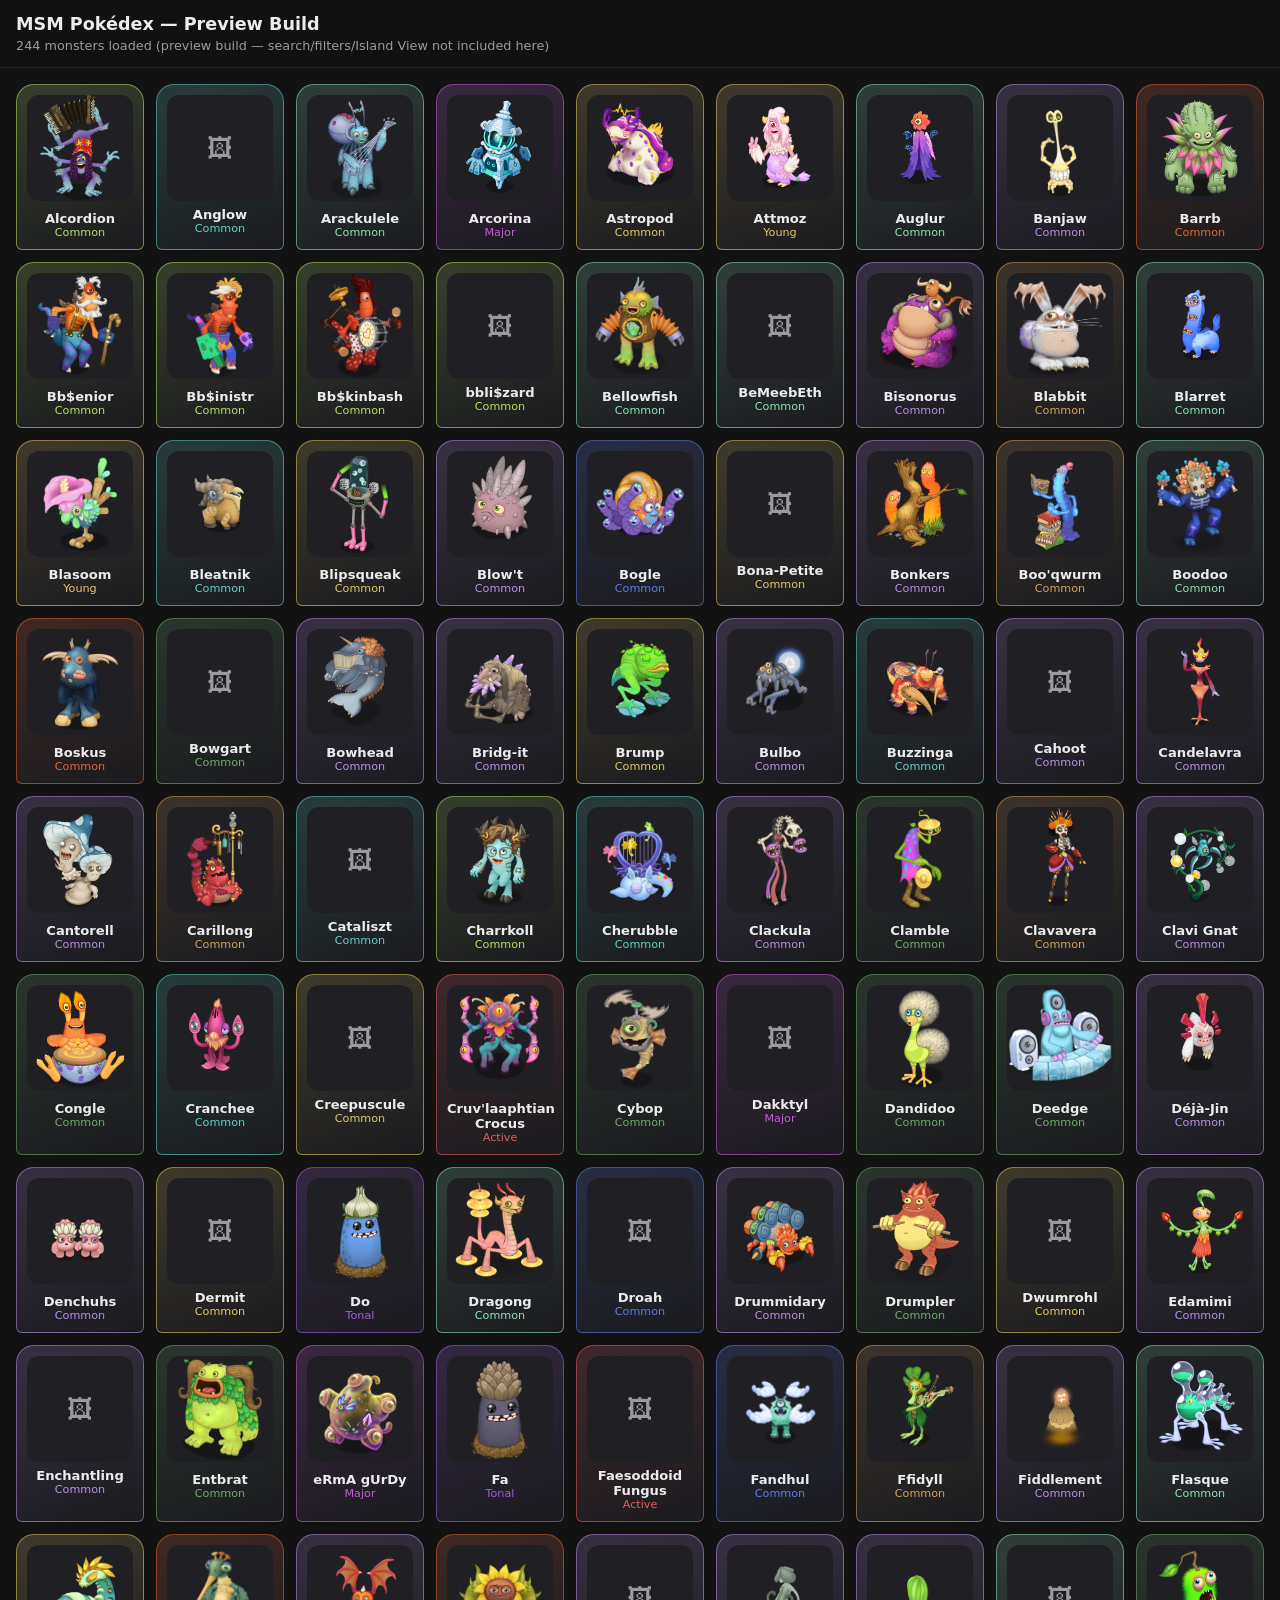
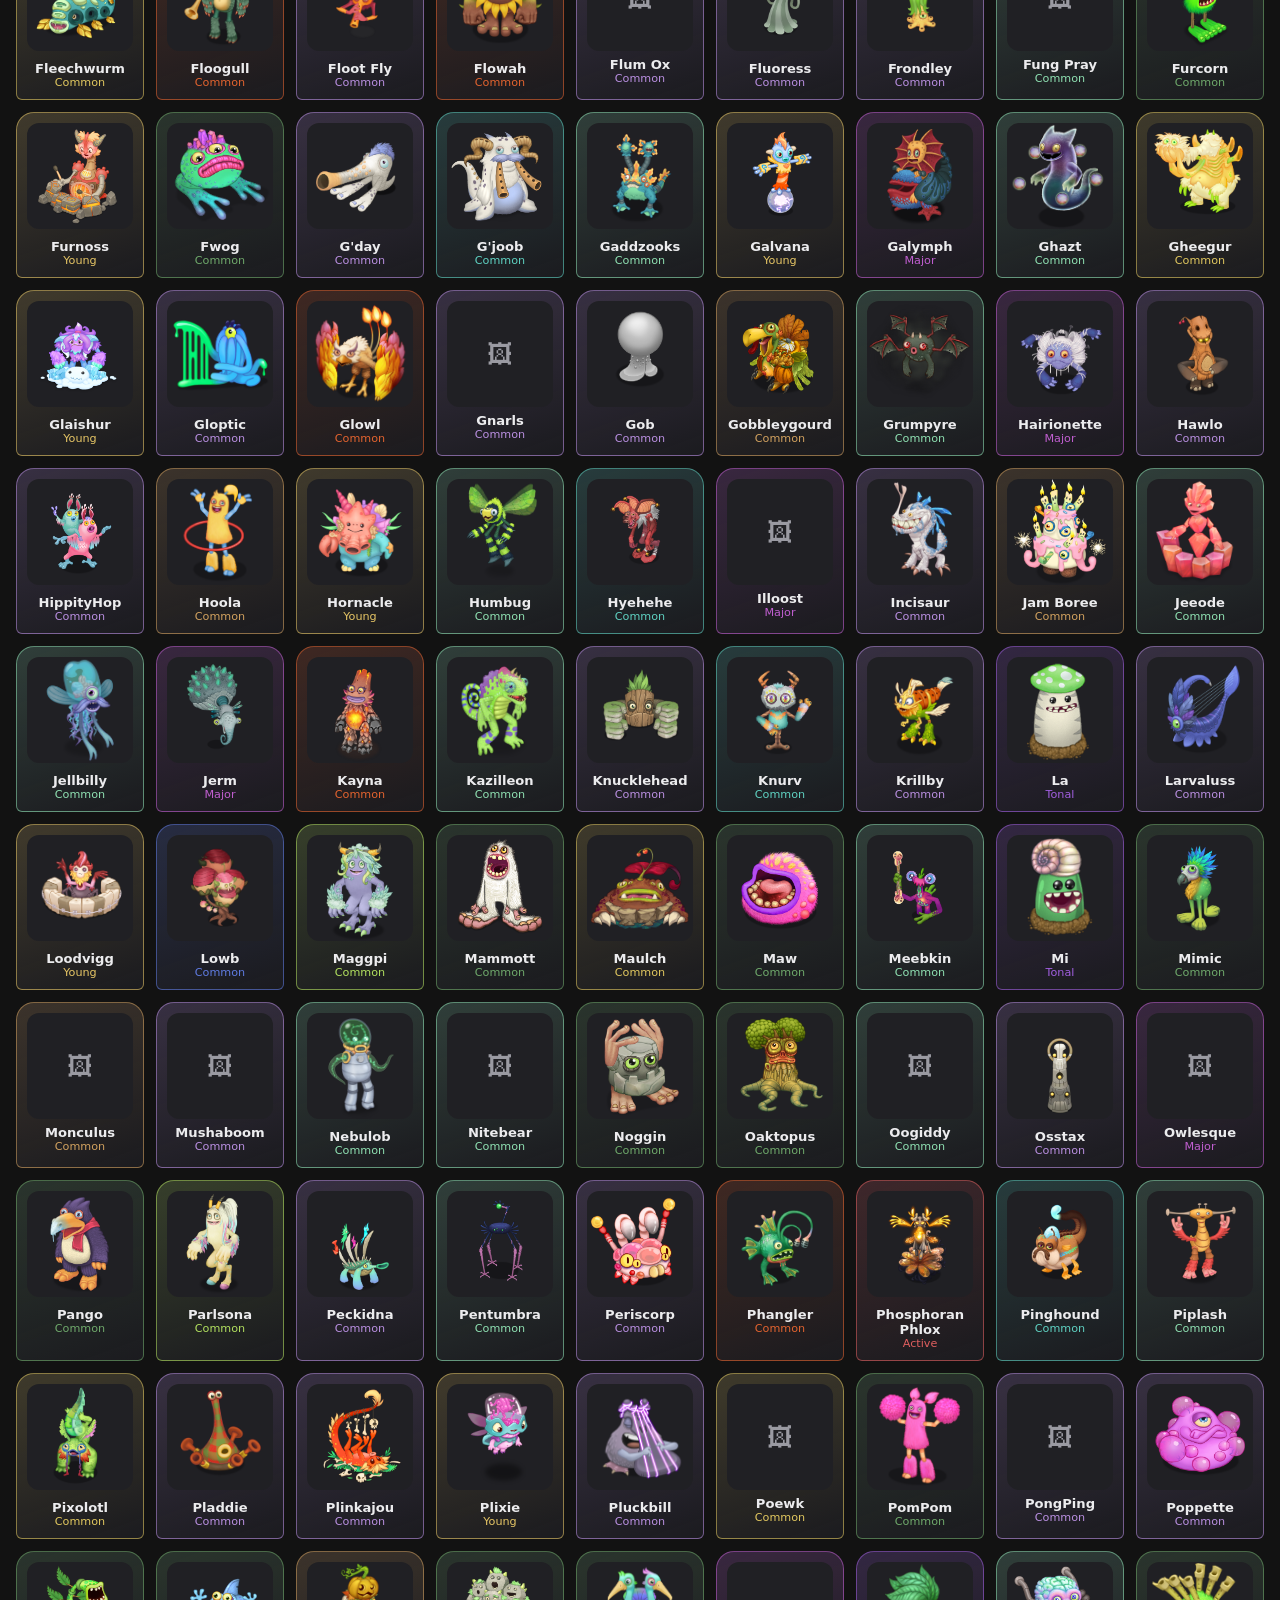
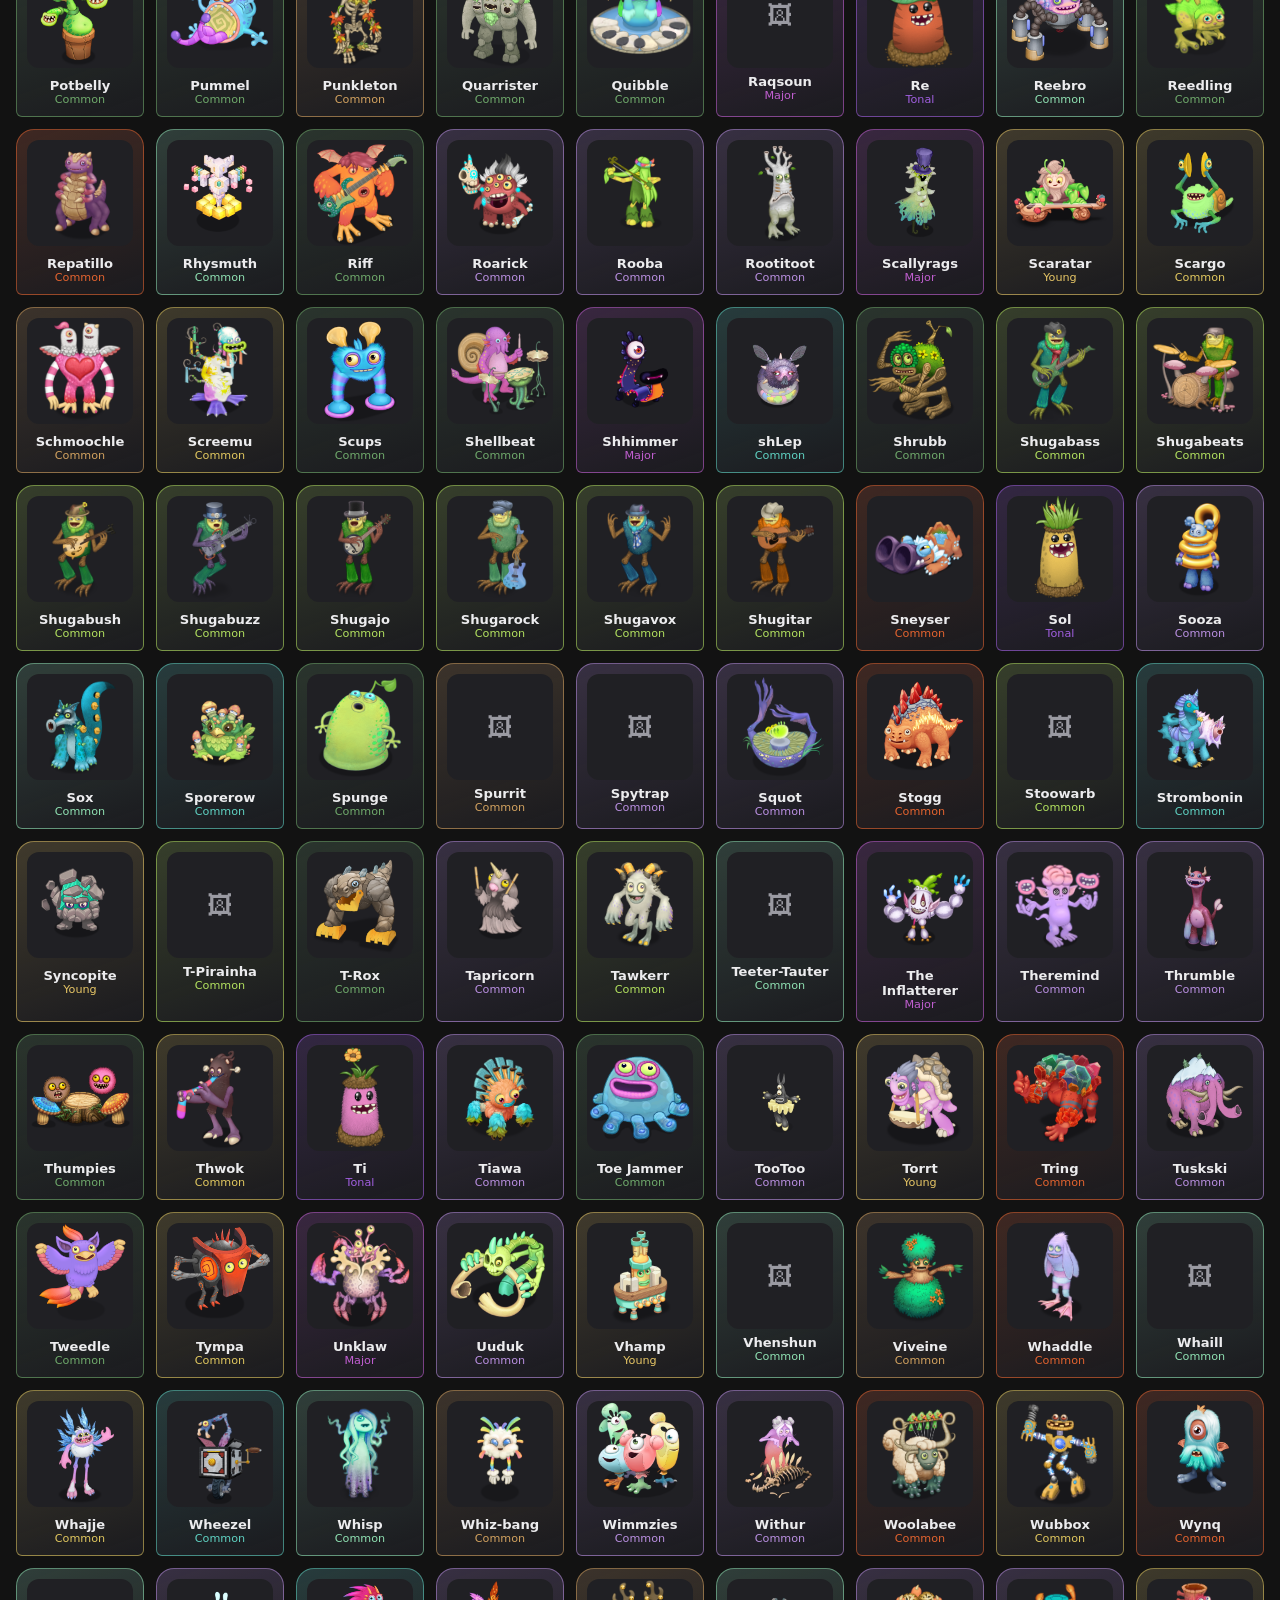
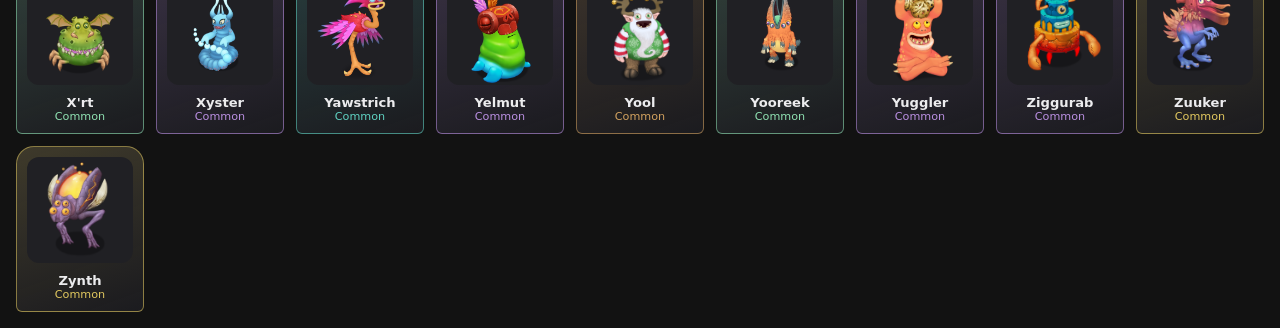
==== preview.html @ b7439ba8 "Replace old project with new files" ====
<!DOCTYPE html>
<html lang="en">
<head>
<meta charset="UTF-8" />
<meta name="viewport" content="width=device-width, initial-scale=1" />
<title>MSM Pokédex — Preview</title>
<style>
  :root { --bg:#121212; --surface:#1b1b1f; --surface-raised:#202024; --text:#ececee; --muted:#9a9aa2; --border:rgba(255,255,255,0.08); }
  * { box-sizing: border-box; }
  body { margin:0; background:var(--bg); color:var(--text); font-family:-apple-system,"Segoe UI",Roboto,system-ui,sans-serif; }
  header { position:sticky; top:0; background:rgba(18,18,18,0.92); backdrop-filter:blur(8px); border-bottom:1px solid var(--border); padding:14px 16px; z-index:5; }
  header h1 { margin:0; font-size:1.1rem; } header p { margin:4px 0 0; color:var(--muted); font-size:0.8rem; }
  .grid { display:grid; grid-template-columns:repeat(auto-fill,minmax(120px,1fr)); gap:12px; padding:16px; }
  .card { background:var(--surface); border:1px solid var(--card-border,var(--border)); border-radius:18px 18px 6px 6px; padding:10px; text-align:center; cursor:pointer; background-image:var(--card-gradient,none); }
  .card img { width:100%; aspect-ratio:1; object-fit:contain; background:var(--surface-raised); border-radius:12px; }
  .card .ph { width:100%; aspect-ratio:1; display:flex; align-items:center; justify-content:center; background:var(--surface-raised); border-radius:12px; font-size:1.6rem; color:var(--muted); }
  .card .name { font-weight:600; font-size:0.82rem; margin-top:6px; }
  .card .variant { font-size:0.7rem; color:var(--card-accent,var(--muted)); text-transform:capitalize; }
  .backdrop { position:fixed; inset:0; background:rgba(0,0,0,0.55); z-index:10; }
  .sheet { position:fixed; left:0; right:0; bottom:0; max-height:90vh; overflow-y:auto; background:var(--surface); border-radius:22px 22px 0 0; padding:20px; z-index:11; background-image:var(--class-gradient); }
  @media (min-width:640px){ .sheet{ left:50%; right:auto; bottom:auto; top:50%; transform:translate(-50%,-50%); width:460px; max-height:85vh; border-radius:20px; } }
  .sheet .close { position:absolute; top:12px; right:12px; width:30px; height:30px; border-radius:50%; border:none; background:var(--surface-raised); color:var(--text); }
  .sheet h2 { margin:0 0 2px; font-size:1.2rem; } .sheet .cls { color:var(--class-accent,var(--muted)); font-weight:700; font-size:0.78rem; float:right; margin-top:-2rem; }
  .sheet .media { display:flex; justify-content:center; margin:14px 0; }
  .sheet .media img { width:50%; max-width:200px; aspect-ratio:1; object-fit:contain; background:var(--surface-raised); border-radius:16px; }
  .tiles { display:flex; gap:8px; margin-bottom:16px; min-height:40px; }
  .tile { flex:1; border-radius:10px; border:1px solid var(--class-border,var(--border)); background:var(--surface-raised); color:var(--text); padding:10px; text-align:center; font-size:0.8rem; font-weight:600; cursor:pointer; text-transform:capitalize; }
  .tile.locked { border-style:dashed; color:var(--muted); cursor:not-allowed; }
  .sec { margin-bottom:14px; } .sec h3 { font-size:0.68rem; color:var(--muted); text-transform:uppercase; margin:0 0 4px; }
  .chip { display:inline-block; background:var(--surface-raised); border:1px solid var(--border); border-radius:999px; padding:3px 9px; font-size:0.75rem; margin:0 4px 4px 0; }
  .empty { text-align:center; color:var(--muted); padding:40px; grid-column:1/-1; }
</style>
</head>
<body>
<header>
  <h1>MSM Pokédex — Preview Build</h1>
  <p id="count"></p>
</header>
<div class="grid" id="grid"></div>
<div class="backdrop" id="backdrop" hidden></div>
<div class="sheet" id="sheet" hidden>
  <button class="close" id="close">✕</button>
  <span class="cls" id="p-class"></span>
  <h2 id="p-name"></h2>
  <div class="media"><img id="p-image" alt="" /></div>
  <div class="tiles" id="p-tiles"></div>
  <div class="sec" id="s-elements" hidden><h3>Elements</h3><div id="p-elements"></div></div>
  <div class="sec" id="s-islands" hidden><h3>Islands</h3><div id="p-islands"></div></div>
  <div class="sec" id="s-breed" hidden><h3>Breeding</h3><p id="p-breed"></p></div>
  <div class="sec" id="s-fact" hidden><h3>Interesting Fact</h3><p id="p-fact"></p></div>
</div>

<script>
const MONSTERS = [{"id": "tweedle", "name": "Tweedle", "classId": "natural", "elements": ["air"], "variantSystem": "standard_rarity", "variants": {"common": {"name": "Tweedle", "image": "assets/monsters/tweedle-common.png", "islands": ["Cold Island", "Air Island", "Water Island", "Earth Island", "Fire Haven", "Fire Oasis", "The Colossingum", "Gold Island"], "breeding": {"description": "Purchase from Market, or acquire from a breeding failure", "timeNormal": "4h", "timeEnhanced": "3h"}, "alternativeAcquisition": ["Feeding this monster to Level 15 unlocks Teleport to The Colossingum (for battle quests). A copy can also be placed on Gold Island the same way (via zapping/vessel-adjacent teleport-copy) \u2014 the original stays on its home island."], "notes": [], "interestingFact": "The only single-element common Natural whose default breeding time (4 hours) is longer than several double-element monsters, since Air is comparatively 'expensive.'"}, "rare": {"name": "Rare Tweedle", "image": "assets/monsters/tweedle-rare.png", "islands": ["Cold Island", "Air Island", "Water Island", "Earth Island", "Fire Haven", "Fire Oasis", "The Colossingum", "Gold Island"], "breeding": {"description": "Any pairing of two Triple-Element Naturals that both have Air \u2014 e.g. Congle + PomPom, Congle + Scups, PomPom + Scups | Also obtainable on Fire Haven: Any pairing of two Triple-Element monsters that both have Air (e.g. Reedling-line + Floogull-line combos)", "timeNormal": "6h", "timeEnhanced": "4h 30m"}, "alternativeAcquisition": ["Feeding this monster to Level 15 unlocks Teleport to The Colossingum (for battle quests). A copy can also be placed on Gold Island the same way (via zapping/vessel-adjacent teleport-copy) \u2014 the original stays on its home island."], "notes": [], "interestingFact": ""}, "epic": {"name": "Epic Tweedle", "image": "assets/monsters/tweedle-epic.png", "islands": ["Cold Island", "Air Island", "Water Island", "Earth Island", "Fire Haven", "Fire Oasis", "Fire Haven"], "breeding": {"description": "Cold: Deedge + Dandidoo; Air: Riff + Cybop; Water: Shellbeat + Quibble; Earth: Quarrister + Pango; Haven: Tring + Shrubb; Oasis: Sneyser + Maw | Also obtainable on Fire Haven: Tring + Shrubb", "timeNormal": "11h", "timeEnhanced": "8h 15m"}, "alternativeAcquisition": [], "notes": [], "interestingFact": ""}}}, {"id": "potbelly", "name": "Potbelly", "classId": "natural", "elements": ["plant"], "variantSystem": "standard_rarity", "variants": {"common": {"name": "Potbelly", "image": "assets/monsters/potbelly-common.png", "islands": ["Plant Island", "Cold Island", "Water Island", "Earth Island", "Fire Haven", "The Colossingum", "Gold Island", "Psychic Island", "Light Island", "Shugabush Island"], "breeding": {"description": "Purchase from Market, or acquire from a breeding failure", "timeNormal": "2h", "timeEnhanced": "1h 30m"}, "alternativeAcquisition": ["Feeding this monster to Level 15 unlocks Teleport to The Colossingum (for battle quests). A copy can also be placed on Gold Island the same way (via zapping/vessel-adjacent teleport-copy) \u2014 the original stays on its home island."], "notes": [], "interestingFact": "Named for its round shape, it's one of the few single-element Naturals whose default breeding (failure) time is measured in hours rather than seconds/minutes."}, "rare": {"name": "Rare Potbelly", "image": "assets/monsters/potbelly-rare.png", "islands": ["Plant Island", "Cold Island", "Water Island", "Earth Island", "Fire Haven", "The Colossingum", "Gold Island", "Psychic Island", "Light Island", "Shugabush Island"], "breeding": {"description": "Any pairing of two Triple-Element Naturals that both have Plant \u2014 e.g. Bowgart + Pummel, Bowgart + Clamble, Pummel + Clamble | Also obtainable on Fire Haven: Any pairing of two Triple-Element monsters that both have Plant (e.g. Reedling + Repatillo) | Rare Potbelly here: Tapricorn + Rooba | Rare Potbelly here: Spytrap + TooToo", "timeNormal": "6h", "timeEnhanced": "4h 30m"}, "alternativeAcquisition": ["Feeding this monster to Level 15 unlocks Teleport to The Colossingum (for battle quests). A copy can also be placed on Gold Island the same way (via zapping/vessel-adjacent teleport-copy) \u2014 the original stays on its home island."], "notes": [], "interestingFact": ""}, "epic": {"name": "Epic Potbelly", "image": "assets/monsters/potbelly-epic.png", "islands": ["Plant Island", "Cold Island", "Water Island", "Earth Island", "Fire Haven", "Light Island", "Psychic Island", "Shugabush Island", "Fire Haven", "Psychic Island", "Light Island"], "breeding": {"description": "Plant: Entbrat + Shrubb; Cold: Deedge + Oaktopus; Water: Shellbeat + Dandidoo; Earth: Quarrister + Furcorn; Haven: Tring + Cybop; Light: Blow't + Boskus; Psychic: Gloptic + Phangler; Shugabush: Shugabush + Furcorn | Also obtainable on Fire Haven: Tring + Cybop | Epic Potbelly here: Gloptic + Phangler | Epic Potbelly here: Blow't + Boskus", "timeNormal": "9h", "timeEnhanced": "6h 45m"}, "alternativeAcquisition": [], "notes": [], "interestingFact": ""}}}, {"id": "noggin", "name": "Noggin", "classId": "natural", "elements": ["earth"], "variantSystem": "standard_rarity", "variants": {"common": {"name": "Noggin", "image": "assets/monsters/noggin-common.png", "islands": ["Plant Island", "Air Island", "Water Island", "Earth Island", "Fire Haven", "The Colossingum", "Gold Island", "Faerie Island", "Bone Island"], "breeding": {"description": "Purchase from Market, or acquire from a breeding failure", "timeNormal": "5s", "timeEnhanced": "3s"}, "alternativeAcquisition": ["Feeding this monster to Level 15 unlocks Teleport to The Colossingum (for battle quests). A copy can also be placed on Gold Island the same way (via zapping/vessel-adjacent teleport-copy) \u2014 the original stays on its home island."], "notes": [], "interestingFact": "One of the five original single-element monsters in the game and typically the very first monster new players ever breed, thanks to its 5-second breeding time."}, "rare": {"name": "Rare Noggin", "image": "assets/monsters/noggin-rare.png", "islands": ["Plant Island", "Air Island", "Water Island", "Earth Island", "Fire Haven", "The Colossingum", "Gold Island", "Faerie Island", "Bone Island"], "breeding": {"description": "Any pairing of two Triple-Element Naturals that both have Earth \u2014 e.g. T-Rox + Pummel, T-Rox + Clamble, Pummel + Clamble | Also obtainable on Fire Haven: Any pairing of two Triple-Element monsters that both have Earth (e.g. Reedling + Repatillo) | Rare Noggin here: Cantorell + Bridg-it | Rare Noggin here: Withur + Uuduk", "timeNormal": "6h", "timeEnhanced": "4h 30m"}, "alternativeAcquisition": ["Feeding this monster to Level 15 unlocks Teleport to The Colossingum (for battle quests). A copy can also be placed on Gold Island the same way (via zapping/vessel-adjacent teleport-copy) \u2014 the original stays on its home island."], "notes": [], "interestingFact": ""}, "epic": {"name": "Epic Noggin", "image": "assets/monsters/noggin-epic.png", "islands": ["Plant Island", "Air Island", "Water Island", "Earth Island", "Fire Haven", "Faerie Island", "Bone Island", "Fire Haven", "Faerie Island", "Bone Island"], "breeding": {"description": "Plant: Entbrat + Fwog; Air: Riff + Drumpler; Water: Shellbeat + Shrubb; Earth: Quarrister + Cybop; Haven: Tring + Dandidoo; Faerie: Pladdie + Boskus; Bone: Plinkajou + Phangler | Also obtainable on Fire Haven: Tring + Dandidoo | Epic Noggin here: Pladdie + Boskus | Epic Noggin here: Plinkajou + Phangler", "timeNormal": "1h", "timeEnhanced": "45m"}, "alternativeAcquisition": [], "notes": [], "interestingFact": ""}}}, {"id": "toe-jammer", "name": "Toe Jammer", "classId": "natural", "elements": ["water"], "variantSystem": "standard_rarity", "variants": {"common": {"name": "Toe Jammer", "image": "assets/monsters/toe-jammer-common.png", "islands": ["Plant Island", "Cold Island", "Air Island", "Water Island", "Fire Oasis", "The Colossingum", "Gold Island", "Psychic Island", "Bone Island"], "breeding": {"description": "Purchase from Market, or acquire from a breeding failure", "timeNormal": "1m", "timeEnhanced": "45s"}, "alternativeAcquisition": ["Feeding this monster to Level 15 unlocks Teleport to The Colossingum (for battle quests). A copy can also be placed on Gold Island the same way (via zapping/vessel-adjacent teleport-copy) \u2014 the original stays on its home island."], "notes": [], "interestingFact": "Despite being a single-element monster, its wandering, shuffling animation makes it one of the most requested monsters for custom island decor arrangements."}, "rare": {"name": "Rare Toe Jammer", "image": "assets/monsters/toe-jammer-rare.png", "islands": ["Plant Island", "Cold Island", "Air Island", "Water Island", "Fire Oasis", "The Colossingum", "Gold Island", "Psychic Island", "Bone Island"], "breeding": {"description": "Any pairing of two Triple-Element Naturals that both have Water \u2014 e.g. T-Rox + Pummel, T-Rox + Bowgart, Pummel + Bowgart | Also obtainable on Fire Oasis: Any pairing of two Triple-Element monsters that both have Water | Rare Toe Jammer here: Tapricorn + Periscorp | Rare Toe Jammer here: Withur + Banjaw", "timeNormal": "6h", "timeEnhanced": "4h 30m"}, "alternativeAcquisition": ["Feeding this monster to Level 15 unlocks Teleport to The Colossingum (for battle quests). A copy can also be placed on Gold Island the same way (via zapping/vessel-adjacent teleport-copy) \u2014 the original stays on its home island."], "notes": [], "interestingFact": ""}, "epic": {"name": "Epic Toe Jammer", "image": "assets/monsters/toe-jammer-epic.png", "islands": ["Plant Island", "Cold Island", "Air Island", "Water Island", "Fire Oasis", "Psychic Island", "Bone Island", "Fire Oasis", "Psychic Island", "Bone Island"], "breeding": {"description": "Plant: Entbrat + Oaktopus; Cold: Deedge + Quibble; Air: Riff + Maw; Water: Shellbeat + Fwog; Oasis: Sneyser + Pango; Psychic: Gloptic + Flowah; Bone: Plinkajou + Stogg | Also obtainable on Fire Oasis: Sneyser + Pango | Epic Toe Jammer here: Gloptic + Flowah | Epic Toe Jammer here: Plinkajou + Stogg", "timeNormal": "3h", "timeEnhanced": "2h 15m"}, "alternativeAcquisition": [], "notes": [], "interestingFact": ""}}}, {"id": "mammott", "name": "Mammott", "classId": "natural", "elements": ["cold"], "variantSystem": "standard_rarity", "variants": {"common": {"name": "Mammott", "image": "assets/monsters/mammott-common.png", "islands": ["Plant Island", "Cold Island", "Air Island", "Earth Island", "Fire Oasis", "The Colossingum", "Gold Island", "Faerie Island", "Light Island", "Shugabush Island", "bbli$zard Island"], "breeding": {"description": "Purchase from Market, or acquire from a breeding failure", "timeNormal": "2m", "timeEnhanced": "1m 30s"}, "alternativeAcquisition": ["Feeding this monster to Level 15 unlocks Teleport to The Colossingum (for battle quests). A copy can also be placed on Gold Island the same way (via zapping/vessel-adjacent teleport-copy) \u2014 the original stays on its home island."], "notes": [], "interestingFact": "Its slow, deep hum is one of the most recognizable sounds in MSM and is often used as an example track when the game explains music layering to new players."}, "rare": {"name": "Rare Mammott", "image": "assets/monsters/mammott-rare.png", "islands": ["Plant Island", "Cold Island", "Air Island", "Earth Island", "Fire Oasis", "The Colossingum", "Gold Island", "Faerie Island", "Light Island", "Shugabush Island", "bbli$zard Island"], "breeding": {"description": "Any pairing of two Triple-Element Naturals that both have Cold \u2014 e.g. T-Rox + Clamble, T-Rox + Bowgart, Clamble + Bowgart | Also obtainable on Fire Oasis: Any pairing of two Triple-Element monsters that both have Cold | Rare Mammott here: Cantorell + Clavi Gnat | Rare Mammott here: any 2 triples sharing Cold", "timeNormal": "6h", "timeEnhanced": "4h 30m"}, "alternativeAcquisition": ["Feeding this monster to Level 15 unlocks Teleport to The Colossingum (for battle quests). A copy can also be placed on Gold Island the same way (via zapping/vessel-adjacent teleport-copy) \u2014 the original stays on its home island."], "notes": [], "interestingFact": ""}, "epic": {"name": "Epic Mammott", "image": "assets/monsters/mammott-epic.png", "islands": ["Plant Island", "Cold Island", "Air Island", "Earth Island", "Fire Oasis", "Light Island", "Faerie Island", "Shugabush Island", "Fire Oasis", "Faerie Island", "Light Island", "bbli$zard Island"], "breeding": {"description": "Plant: Entbrat + Furcorn; Cold: Deedge + Maw; Air: Riff + Pango; Earth: Quarrister + Drumpler; Oasis: Sneyser + Quibble; Light: Blow't + Flowah; Faerie: Pladdie + Stogg; Shugabush: Shugabush + Oaktopus | Also obtainable on Fire Oasis: Sneyser + Quibble | Epic Mammott here: Pladdie + Stogg | Epic Mammott here: Blow't + Flowah", "timeNormal": "5h", "timeEnhanced": "3h 45m"}, "alternativeAcquisition": [], "notes": [], "interestingFact": ""}}}, {"id": "drumpler", "name": "Drumpler", "classId": "natural", "elements": ["earth", "cold"], "variantSystem": "standard_rarity", "variants": {"common": {"name": "Drumpler", "image": "assets/monsters/drumpler-common.png", "islands": ["Plant Island", "Air Island", "Earth Island", "The Colossingum", "Gold Island", "Faerie Island"], "breeding": {"description": "Noggin + Mammott (guaranteed)", "timeNormal": "30m", "timeEnhanced": "22m 30s"}, "alternativeAcquisition": ["Feeding this monster to Level 15 unlocks Teleport to The Colossingum (for battle quests). A copy can also be placed on Gold Island the same way (via zapping/vessel-adjacent teleport-copy) \u2014 the original stays on its home island."], "notes": [], "interestingFact": ""}, "rare": {"name": "Rare Drumpler", "image": "assets/monsters/drumpler-rare.png", "islands": ["Plant Island", "Air Island", "Earth Island", "The Colossingum", "Gold Island", "Faerie Island"], "breeding": {"description": "Noggin + Mammott (same combo as Common, use at least one Rare parent)", "timeNormal": "1h 7m 30s", "timeEnhanced": "50m 37s"}, "alternativeAcquisition": ["Feeding this monster to Level 15 unlocks Teleport to The Colossingum (for battle quests). A copy can also be placed on Gold Island the same way (via zapping/vessel-adjacent teleport-copy) \u2014 the original stays on its home island."], "notes": [], "interestingFact": ""}, "epic": {"name": "Epic Drumpler", "image": "assets/monsters/drumpler-epic.png", "islands": ["Plant Island", "Air Island", "Earth Island", "Faerie Island", "Faerie Island"], "breeding": {"description": "Plant: Clamble + Maw; Air: PomPom + Fwog; Earth: Thumpies + Cybop; Faerie: Ziggurab + HippityHop", "timeNormal": "15h", "timeEnhanced": "11h 45m"}, "alternativeAcquisition": [], "notes": [], "interestingFact": ""}}}, {"id": "fwog", "name": "Fwog", "classId": "natural", "elements": ["earth", "water"], "variantSystem": "standard_rarity", "variants": {"common": {"name": "Fwog", "image": "assets/monsters/fwog-common.png", "islands": ["Plant Island", "Air Island", "Water Island", "The Colossingum", "Gold Island", "Bone Island", "bbli$zard Island"], "breeding": {"description": "Noggin + Toe Jammer (guaranteed)", "timeNormal": "30m", "timeEnhanced": "22m 30s"}, "alternativeAcquisition": ["Feeding this monster to Level 15 unlocks Teleport to The Colossingum (for battle quests). A copy can also be placed on Gold Island the same way (via zapping/vessel-adjacent teleport-copy) \u2014 the original stays on its home island."], "notes": [], "interestingFact": ""}, "rare": {"name": "Rare Fwog", "image": "assets/monsters/fwog-rare.png", "islands": ["Plant Island", "Air Island", "Water Island", "The Colossingum", "Gold Island", "Bone Island", "bbli$zard Island"], "breeding": {"description": "Noggin + Toe Jammer (same combo as Common, use at least one Rare parent)", "timeNormal": "1h 15m", "timeEnhanced": "56m 15s"}, "alternativeAcquisition": ["Feeding this monster to Level 15 unlocks Teleport to The Colossingum (for battle quests). A copy can also be placed on Gold Island the same way (via zapping/vessel-adjacent teleport-copy) \u2014 the original stays on its home island."], "notes": [], "interestingFact": ""}, "epic": {"name": "Epic Fwog", "image": "assets/monsters/fwog-epic.png", "islands": ["Plant Island", "Air Island", "Water Island", "Bone Island", "Bone Island", "bbli$zard Island"], "breeding": {"description": "Plant: Pummel + Furcorn; Air: Scups + Pango; Water: Reedling + Oaktopus; Bone: Thrumble + Denchuhs", "timeNormal": "13h", "timeEnhanced": "9h 45m"}, "alternativeAcquisition": [], "notes": [], "interestingFact": ""}}}, {"id": "maw", "name": "Maw", "classId": "natural", "elements": ["water", "cold"], "variantSystem": "standard_rarity", "variants": {"common": {"name": "Maw", "image": "assets/monsters/maw-common.png", "islands": ["Plant Island", "Cold Island", "Air Island", "Fire Oasis", "The Colossingum", "Gold Island"], "breeding": {"description": "Toe Jammer + Mammott (guaranteed)", "timeNormal": "30m", "timeEnhanced": "22m 30s"}, "alternativeAcquisition": ["Feeding this monster to Level 15 unlocks Teleport to The Colossingum (for battle quests). A copy can also be placed on Gold Island the same way (via zapping/vessel-adjacent teleport-copy) \u2014 the original stays on its home island."], "notes": [], "interestingFact": ""}, "rare": {"name": "Rare Maw", "image": "assets/monsters/maw-rare.png", "islands": ["Plant Island", "Cold Island", "Air Island", "Fire Oasis", "The Colossingum", "Gold Island"], "breeding": {"description": "Toe Jammer + Mammott (same combo as Common, use at least one Rare parent) | Also obtainable on Fire Oasis: Same as Common (Toe Jammer + Mammott), use at least one Rare parent", "timeNormal": "1h 7m 30s", "timeEnhanced": "50m 37s"}, "alternativeAcquisition": ["Feeding this monster to Level 15 unlocks Teleport to The Colossingum (for battle quests). A copy can also be placed on Gold Island the same way (via zapping/vessel-adjacent teleport-copy) \u2014 the original stays on its home island."], "notes": [], "interestingFact": ""}, "epic": {"name": "Epic Maw", "image": "assets/monsters/maw-epic.png", "islands": ["Plant Island", "Cold Island", "Air Island", "Fire Oasis", "Fire Oasis"], "breeding": {"description": "Plant: Bowgart + Drumpler; Cold: Spunge + Furcorn; Air: T-Rox + Quibble; Oasis: Whaddle + Pango | Also obtainable on Fire Oasis: Whaddle + Pango", "timeNormal": "13h", "timeEnhanced": "9h 45m"}, "alternativeAcquisition": [], "notes": [], "interestingFact": ""}}}, {"id": "dandidoo", "name": "Dandidoo", "classId": "natural", "elements": ["air", "plant"], "variantSystem": "standard_rarity", "variants": {"common": {"name": "Dandidoo", "image": "assets/monsters/dandidoo-common.png", "islands": ["Cold Island", "Water Island", "Earth Island", "Fire Haven", "The Colossingum", "Gold Island"], "breeding": {"description": "Tweedle + Potbelly (guaranteed)", "timeNormal": "8h", "timeEnhanced": "6h"}, "alternativeAcquisition": ["Feeding this monster to Level 15 unlocks Teleport to The Colossingum (for battle quests). A copy can also be placed on Gold Island the same way (via zapping/vessel-adjacent teleport-copy) \u2014 the original stays on its home island."], "notes": [], "interestingFact": ""}, "rare": {"name": "Rare Dandidoo", "image": "assets/monsters/dandidoo-rare.png", "islands": ["Cold Island", "Water Island", "Earth Island", "Fire Haven", "The Colossingum", "Gold Island"], "breeding": {"description": "Tweedle + Potbelly (same combo as Common, use at least one Rare parent) | Also obtainable on Fire Haven: Same as Common (Tweedle + Potbelly), use at least one Rare parent", "timeNormal": "10h 30m", "timeEnhanced": "7h 52m 30s"}, "alternativeAcquisition": ["Feeding this monster to Level 15 unlocks Teleport to The Colossingum (for battle quests). A copy can also be placed on Gold Island the same way (via zapping/vessel-adjacent teleport-copy) \u2014 the original stays on its home island."], "notes": [], "interestingFact": ""}, "epic": {"name": "Epic Dandidoo", "image": "assets/monsters/dandidoo-epic.png", "islands": ["Cold Island", "Water Island", "Earth Island", "Fire Haven"], "breeding": {"description": "Cold: Bowgart + Quibble; Water: Pummel + Cybop; Earth: Clamble + Pango; Haven: Reedling + Flowah", "timeNormal": "Not yet independently confirmed for this build \u2014 flagged rather than guessed.", "timeEnhanced": "Not yet independently confirmed for this build \u2014 flagged rather than guessed."}, "alternativeAcquisition": [], "notes": [], "interestingFact": ""}}}, {"id": "cybop", "name": "Cybop", "classId": "natural", "elements": ["air", "earth"], "variantSystem": "standard_rarity", "variants": {"common": {"name": "Cybop", "image": "assets/monsters/cybop-common.png", "islands": ["Air Island", "Water Island", "Earth Island", "Fire Haven", "The Colossingum", "Gold Island"], "breeding": {"description": "Tweedle + Noggin (guaranteed)", "timeNormal": "8h", "timeEnhanced": "6h"}, "alternativeAcquisition": ["Feeding this monster to Level 15 unlocks Teleport to The Colossingum (for battle quests). A copy can also be placed on Gold Island the same way (via zapping/vessel-adjacent teleport-copy) \u2014 the original stays on its home island."], "notes": [], "interestingFact": ""}, "rare": {"name": "Rare Cybop", "image": "assets/monsters/cybop-rare.png", "islands": ["Air Island", "Water Island", "Earth Island", "Fire Haven", "The Colossingum", "Gold Island"], "breeding": {"description": "Tweedle + Noggin (same combo as Common, use at least one Rare parent) | Also obtainable on Fire Haven: Same as Common (Tweedle + Noggin), use at least one Rare parent", "timeNormal": "10h 30m", "timeEnhanced": "7h 52m 30s"}, "alternativeAcquisition": ["Feeding this monster to Level 15 unlocks Teleport to The Colossingum (for battle quests). A copy can also be placed on Gold Island the same way (via zapping/vessel-adjacent teleport-copy) \u2014 the original stays on its home island."], "notes": [], "interestingFact": ""}, "epic": {"name": "Epic Cybop", "image": "assets/monsters/cybop-epic.png", "islands": ["Air Island", "Water Island", "Earth Island", "Fire Haven"], "breeding": {"description": "Air: Congle + Drumpler; Water: Scups + Dandidoo; Earth: PomPom + Shrubb; Haven: Reedling + Stogg", "timeNormal": "23h", "timeEnhanced": "17h 15m"}, "alternativeAcquisition": [], "notes": [], "interestingFact": ""}}}, {"id": "quibble", "name": "Quibble", "classId": "natural", "elements": ["air", "water"], "variantSystem": "standard_rarity", "variants": {"common": {"name": "Quibble", "image": "assets/monsters/quibble-common.png", "islands": ["Cold Island", "Air Island", "Water Island", "Fire Oasis", "The Colossingum", "Gold Island", "Shugabush Island"], "breeding": {"description": "Tweedle + Toe Jammer (guaranteed)", "timeNormal": "8h", "timeEnhanced": "6h"}, "alternativeAcquisition": ["Feeding this monster to Level 15 unlocks Teleport to The Colossingum (for battle quests). A copy can also be placed on Gold Island the same way (via zapping/vessel-adjacent teleport-copy) \u2014 the original stays on its home island."], "notes": [], "interestingFact": ""}, "rare": {"name": "Rare Quibble", "image": "assets/monsters/quibble-rare.png", "islands": ["Cold Island", "Air Island", "Water Island", "Fire Oasis", "The Colossingum", "Gold Island", "Shugabush Island"], "breeding": {"description": "Tweedle + Toe Jammer (same combo as Common, use at least one Rare parent) | Fire-island combo: Same as Common (Tweedle + Toe Jammer), use at least one Rare parent", "timeNormal": "10h 30m", "timeEnhanced": "7h 52m 30s"}, "alternativeAcquisition": ["Feeding this monster to Level 15 unlocks Teleport to The Colossingum (for battle quests). A copy can also be placed on Gold Island the same way (via zapping/vessel-adjacent teleport-copy) \u2014 the original stays on its home island."], "notes": [], "interestingFact": ""}, "epic": {"name": "Epic Quibble", "image": "assets/monsters/quibble-epic.png", "islands": ["Cold Island", "Air Island", "Water Island", "Fire Oasis", "Shugabush Island"], "breeding": {"description": "Cold: Congle + Dandidoo; Air: Scups + Maw; Water: Spunge + Shrubb; Oasis: Wynq + Pango; Shugabush: Shugabush + PomPom", "timeNormal": "21h", "timeEnhanced": "15h 45m"}, "alternativeAcquisition": [], "notes": [], "interestingFact": ""}}}, {"id": "pango", "name": "Pango", "classId": "natural", "elements": ["air", "cold"], "variantSystem": "standard_rarity", "variants": {"common": {"name": "Pango", "image": "assets/monsters/pango-common.png", "islands": ["Cold Island", "Air Island", "Earth Island", "Fire Oasis", "The Colossingum", "Gold Island"], "breeding": {"description": "Tweedle + Mammott (guaranteed)", "timeNormal": "8h", "timeEnhanced": "6h"}, "alternativeAcquisition": ["Feeding this monster to Level 15 unlocks Teleport to The Colossingum (for battle quests). A copy can also be placed on Gold Island the same way (via zapping/vessel-adjacent teleport-copy) \u2014 the original stays on its home island."], "notes": [], "interestingFact": ""}, "rare": {"name": "Rare Pango", "image": "assets/monsters/pango-rare.png", "islands": ["Cold Island", "Air Island", "Earth Island", "Fire Oasis", "The Colossingum", "Gold Island"], "breeding": {"description": "Tweedle + Mammott (same combo as Common, use at least one Rare parent) | Also obtainable on Fire Oasis: Same as Common (Tweedle + Mammott), use at least one Rare parent", "timeNormal": "10h 30m", "timeEnhanced": "7h 52m 30s"}, "alternativeAcquisition": ["Feeding this monster to Level 15 unlocks Teleport to The Colossingum (for battle quests). A copy can also be placed on Gold Island the same way (via zapping/vessel-adjacent teleport-copy) \u2014 the original stays on its home island."], "notes": [], "interestingFact": ""}, "epic": {"name": "Epic Pango", "image": "assets/monsters/pango-epic.png", "islands": ["Cold Island", "Air Island", "Earth Island", "Fire Oasis", "Fire Oasis"], "breeding": {"description": "Cold: Thumpies + Oaktopus; Air: Congle + Cybop; Earth: Reedling + Furcorn; Oasis: Whaddle + Maw | Also obtainable on Fire Oasis: Whaddle + Maw", "timeNormal": "1d 3h", "timeEnhanced": "20h 15m"}, "alternativeAcquisition": [], "notes": [], "interestingFact": ""}}}, {"id": "furcorn", "name": "Furcorn", "classId": "natural", "elements": ["plant", "cold"], "variantSystem": "standard_rarity", "variants": {"common": {"name": "Furcorn", "image": "assets/monsters/furcorn-common.png", "islands": ["Plant Island", "Cold Island", "Earth Island", "The Colossingum", "Gold Island", "Light Island", "Shugabush Island"], "breeding": {"description": "Potbelly + Mammott (guaranteed)", "timeNormal": "8h", "timeEnhanced": "6h"}, "alternativeAcquisition": ["Feeding this monster to Level 15 unlocks Teleport to The Colossingum (for battle quests). A copy can also be placed on Gold Island the same way (via zapping/vessel-adjacent teleport-copy) \u2014 the original stays on its home island."], "notes": [], "interestingFact": ""}, "rare": {"name": "Rare Furcorn", "image": "assets/monsters/furcorn-rare.png", "islands": ["Plant Island", "Cold Island", "Earth Island", "The Colossingum", "Gold Island", "Light Island", "Shugabush Island"], "breeding": {"description": "Potbelly + Mammott (same combo as Common, use at least one Rare parent)", "timeNormal": "10h 30m", "timeEnhanced": "7h 52m 30s"}, "alternativeAcquisition": ["Feeding this monster to Level 15 unlocks Teleport to The Colossingum (for battle quests). A copy can also be placed on Gold Island the same way (via zapping/vessel-adjacent teleport-copy) \u2014 the original stays on its home island."], "notes": [], "interestingFact": ""}, "epic": {"name": "Epic Furcorn", "image": "assets/monsters/furcorn-epic.png", "islands": ["Plant Island", "Cold Island", "Earth Island", "Light Island", "Shugabush Island", "Light Island"], "breeding": {"description": "Plant: Clamble + Fwog; Cold: Spunge + Maw; Earth: Thumpies + Drumpler; Light: Sooza + Pluckbill; Shugabush: Shugabush + Deedge", "timeNormal": "17h", "timeEnhanced": "12h 45m"}, "alternativeAcquisition": [], "notes": [], "interestingFact": ""}}}, {"id": "oaktopus", "name": "Oaktopus", "classId": "natural", "elements": ["plant", "water"], "variantSystem": "standard_rarity", "variants": {"common": {"name": "Oaktopus", "image": "assets/monsters/oaktopus-common.png", "islands": ["Plant Island", "Cold Island", "Water Island", "The Colossingum", "Gold Island", "Psychic Island", "Shugabush Island"], "breeding": {"description": "Potbelly + Toe Jammer (guaranteed)", "timeNormal": "8h", "timeEnhanced": "6h"}, "alternativeAcquisition": ["Feeding this monster to Level 15 unlocks Teleport to The Colossingum (for battle quests). A copy can also be placed on Gold Island the same way (via zapping/vessel-adjacent teleport-copy) \u2014 the original stays on its home island."], "notes": [], "interestingFact": ""}, "rare": {"name": "Rare Oaktopus", "image": "assets/monsters/oaktopus-rare.png", "islands": ["Plant Island", "Cold Island", "Water Island", "The Colossingum", "Gold Island", "Psychic Island", "Shugabush Island"], "breeding": {"description": "Potbelly + Toe Jammer (same combo as Common, use at least one Rare parent)", "timeNormal": "10h 30m", "timeEnhanced": "7h 52m 30s"}, "alternativeAcquisition": ["Feeding this monster to Level 15 unlocks Teleport to The Colossingum (for battle quests). A copy can also be placed on Gold Island the same way (via zapping/vessel-adjacent teleport-copy) \u2014 the original stays on its home island."], "notes": [], "interestingFact": ""}, "epic": {"name": "Epic Oaktopus", "image": "assets/monsters/oaktopus-epic.png", "islands": ["Plant Island", "Cold Island", "Water Island", "Psychic Island", "Shugabush Island", "Psychic Island"], "breeding": {"description": "Plant: Bowgart + Shrubb; Cold: Spunge + Pango; Water: Reedling + Fwog; Psychic: Rootitoot + Bonkers; Shugabush: Shugabush + Quibble | Epic Oaktopus here: Rootitoot + Bonkers", "timeNormal": "1d 7h", "timeEnhanced": "23h 15m"}, "alternativeAcquisition": [], "notes": [], "interestingFact": ""}}}, {"id": "shrubb", "name": "Shrubb", "classId": "natural", "elements": ["plant", "earth"], "variantSystem": "standard_rarity", "variants": {"common": {"name": "Shrubb", "image": "assets/monsters/shrubb-common.png", "islands": ["Plant Island", "Water Island", "Earth Island", "Fire Haven", "The Colossingum", "Gold Island"], "breeding": {"description": "Potbelly + Noggin (guaranteed)", "timeNormal": "8h", "timeEnhanced": "6h"}, "alternativeAcquisition": ["Feeding this monster to Level 15 unlocks Teleport to The Colossingum (for battle quests). A copy can also be placed on Gold Island the same way (via zapping/vessel-adjacent teleport-copy) \u2014 the original stays on its home island."], "notes": [], "interestingFact": ""}, "rare": {"name": "Rare Shrubb", "image": "assets/monsters/shrubb-rare.png", "islands": ["Plant Island", "Water Island", "Earth Island", "Fire Haven", "The Colossingum", "Gold Island"], "breeding": {"description": "Potbelly + Noggin (same combo as Common, use at least one Rare parent) | Also obtainable on Fire Haven: Same as Common (Potbelly + Noggin), use at least one Rare parent", "timeNormal": "10h 30m", "timeEnhanced": "7h 52m 30s"}, "alternativeAcquisition": ["Feeding this monster to Level 15 unlocks Teleport to The Colossingum (for battle quests). A copy can also be placed on Gold Island the same way (via zapping/vessel-adjacent teleport-copy) \u2014 the original stays on its home island."], "notes": [], "interestingFact": ""}, "epic": {"name": "Epic Shrubb", "image": "assets/monsters/shrubb-epic.png", "islands": ["Plant Island", "Water Island", "Earth Island", "Fire Haven"], "breeding": {"description": "Plant: T-Rox + Oaktopus; Water: Reedling + Quibble; Earth: PomPom + Dandidoo; Haven: Barrb + Cybop", "timeNormal": "19h", "timeEnhanced": "14h 15m"}, "alternativeAcquisition": [], "notes": [], "interestingFact": ""}}}, {"id": "t-rox", "name": "T-Rox", "classId": "natural", "elements": ["earth", "water", "cold"], "variantSystem": "standard_rarity", "variants": {"common": {"name": "T-Rox", "image": "assets/monsters/t-rox-common.png", "islands": ["Plant Island", "Air Island", "The Colossingum", "Gold Island"], "breeding": {"description": "Best: Noggin + Maw. Also: Mammott + Fwog, Toe Jammer + Drumpler.", "timeNormal": "8h", "timeEnhanced": "6h"}, "alternativeAcquisition": ["Feeding this monster to Level 15 unlocks Teleport to The Colossingum (for battle quests). A copy can also be placed on Gold Island the same way (via zapping/vessel-adjacent teleport-copy) \u2014 the original stays on its home island."], "notes": [], "interestingFact": "One of only a small number of Natural Monsters whose combination of elements lets it live on more natural islands than most other triples, since it shares no missing-element conflict with several island pools."}, "rare": {"name": "Rare T-Rox", "image": "assets/monsters/t-rox-rare.png", "islands": ["Plant Island", "Air Island", "The Colossingum", "Gold Island"], "breeding": {"description": "Best: Noggin + Maw. Also: Mammott + Fwog, Toe Jammer + Drumpler (use at least one Rare parent)", "timeNormal": "10h 30m", "timeEnhanced": "7h 52m 30s"}, "alternativeAcquisition": ["Feeding this monster to Level 15 unlocks Teleport to The Colossingum (for battle quests). A copy can also be placed on Gold Island the same way (via zapping/vessel-adjacent teleport-copy) \u2014 the original stays on its home island."], "notes": [], "interestingFact": ""}, "epic": {"name": "Epic T-Rox", "image": "assets/monsters/t-rox-epic.png", "islands": ["Plant Island", "Air Island"], "breeding": {"description": "Plant: Pummel + Drumpler; Air: Congle + Fwog", "timeNormal": "19h", "timeEnhanced": "14h 15m"}, "alternativeAcquisition": [], "notes": [], "interestingFact": ""}}}, {"id": "pummel", "name": "Pummel", "classId": "natural", "elements": ["plant", "earth", "water"], "variantSystem": "standard_rarity", "variants": {"common": {"name": "Pummel", "image": "assets/monsters/pummel-common.png", "islands": ["Plant Island", "Water Island", "The Colossingum", "Gold Island"], "breeding": {"description": "Best: Potbelly + Fwog. Also: Noggin + Oaktopus, Toe Jammer + Shrubb.", "timeNormal": "12h", "timeEnhanced": "9h"}, "alternativeAcquisition": ["Feeding this monster to Level 15 unlocks Teleport to The Colossingum (for battle quests). A copy can also be placed on Gold Island the same way (via zapping/vessel-adjacent teleport-copy) \u2014 the original stays on its home island."], "notes": [], "interestingFact": ""}, "rare": {"name": "Rare Pummel", "image": "assets/monsters/pummel-rare.png", "islands": ["Plant Island", "Water Island", "The Colossingum", "Gold Island"], "breeding": {"description": "Best: Potbelly + Fwog. Also: Noggin + Oaktopus, Toe Jammer + Shrubb (use at least one Rare parent)", "timeNormal": "15h 30m", "timeEnhanced": "11h 37m 30s"}, "alternativeAcquisition": ["Feeding this monster to Level 15 unlocks Teleport to The Colossingum (for battle quests). A copy can also be placed on Gold Island the same way (via zapping/vessel-adjacent teleport-copy) \u2014 the original stays on its home island."], "notes": [], "interestingFact": ""}, "epic": {"name": "Epic Pummel", "image": "assets/monsters/pummel-epic.png", "islands": ["Plant Island", "Water Island"], "breeding": {"description": "Plant: Bowgart + Fwog; Water: Scups + Shrubb", "timeNormal": "1d 7h", "timeEnhanced": "23h 15m"}, "alternativeAcquisition": [], "notes": [], "interestingFact": ""}}}, {"id": "clamble", "name": "Clamble", "classId": "natural", "elements": ["plant", "earth", "cold"], "variantSystem": "standard_rarity", "variants": {"common": {"name": "Clamble", "image": "assets/monsters/clamble-common.png", "islands": ["Plant Island", "Earth Island", "The Colossingum", "Gold Island"], "breeding": {"description": "Best: Potbelly + Drumpler. Also: Noggin + Furcorn, Mammott + Shrubb.", "timeNormal": "12h", "timeEnhanced": "9h"}, "alternativeAcquisition": ["Feeding this monster to Level 15 unlocks Teleport to The Colossingum (for battle quests). A copy can also be placed on Gold Island the same way (via zapping/vessel-adjacent teleport-copy) \u2014 the original stays on its home island."], "notes": [], "interestingFact": ""}, "rare": {"name": "Rare Clamble", "image": "assets/monsters/clamble-rare.png", "islands": ["Plant Island", "Earth Island", "The Colossingum", "Gold Island"], "breeding": {"description": "Best: Potbelly + Drumpler. Also: Noggin + Furcorn, Mammott + Shrubb (use at least one Rare parent)", "timeNormal": "15h 30m", "timeEnhanced": "11h 37m 30s"}, "alternativeAcquisition": ["Feeding this monster to Level 15 unlocks Teleport to The Colossingum (for battle quests). A copy can also be placed on Gold Island the same way (via zapping/vessel-adjacent teleport-copy) \u2014 the original stays on its home island."], "notes": [], "interestingFact": ""}, "epic": {"name": "Epic Clamble", "image": "assets/monsters/clamble-epic.png", "islands": ["Plant Island", "Earth Island"], "breeding": {"description": "Plant: Pummel + Maw; Earth: PomPom + Furcorn", "timeNormal": "21h", "timeEnhanced": "15h 45m"}, "alternativeAcquisition": [], "notes": [], "interestingFact": ""}}}, {"id": "bowgart", "name": "Bowgart", "classId": "natural", "elements": ["plant", "water", "cold"], "variantSystem": "standard_rarity", "variants": {"common": {"name": "Bowgart", "image": "assets/monsters/bowgart-common.png", "islands": ["Plant Island", "Cold Island", "The Colossingum", "Gold Island"], "breeding": {"description": "Best: Potbelly + Maw. Also: Mammott + Oaktopus, Toe Jammer + Furcorn.", "timeNormal": "12h", "timeEnhanced": "9h"}, "alternativeAcquisition": ["Feeding this monster to Level 15 unlocks Teleport to The Colossingum (for battle quests). A copy can also be placed on Gold Island the same way (via zapping/vessel-adjacent teleport-copy) \u2014 the original stays on its home island."], "notes": [], "interestingFact": "Its design and name are a playful nod to a swamp monster archetype, and it's a required parent for unlocking the Legendary Shugabush monster."}, "rare": {"name": "Rare Bowgart", "image": "assets/monsters/bowgart-rare.png", "islands": ["Plant Island", "Cold Island", "The Colossingum", "Gold Island"], "breeding": {"description": "Best: Potbelly + Maw. Also: Mammott + Oaktopus, Toe Jammer + Furcorn (use at least one Rare parent)", "timeNormal": "15h 30m", "timeEnhanced": "11h 37m 30s"}, "alternativeAcquisition": ["Feeding this monster to Level 15 unlocks Teleport to The Colossingum (for battle quests). A copy can also be placed on Gold Island the same way (via zapping/vessel-adjacent teleport-copy) \u2014 the original stays on its home island."], "notes": [], "interestingFact": ""}, "epic": {"name": "Epic Bowgart", "image": "assets/monsters/bowgart-epic.png", "islands": ["Plant Island", "Cold Island"], "breeding": {"description": "Plant: Clamble + Oaktopus; Cold: Congle + Furcorn", "timeNormal": "1d 5h", "timeEnhanced": "21h 45m"}, "alternativeAcquisition": [], "notes": [], "interestingFact": ""}}}, {"id": "congle", "name": "Congle", "classId": "natural", "elements": ["air", "water", "cold"], "variantSystem": "standard_rarity", "variants": {"common": {"name": "Congle", "image": "assets/monsters/congle-common.png", "islands": ["Cold Island", "Air Island", "Fire Oasis", "The Colossingum", "Gold Island"], "breeding": {"description": "Best: Tweedle + Maw. Also: Toe Jammer + Pango, Mammott + Quibble.", "timeNormal": "12h", "timeEnhanced": "9h"}, "alternativeAcquisition": ["Feeding this monster to Level 15 unlocks Teleport to The Colossingum (for battle quests). A copy can also be placed on Gold Island the same way (via zapping/vessel-adjacent teleport-copy) \u2014 the original stays on its home island."], "notes": [], "interestingFact": ""}, "rare": {"name": "Rare Congle", "image": "assets/monsters/congle-rare.png", "islands": ["Cold Island", "Air Island", "Fire Oasis", "The Colossingum", "Gold Island"], "breeding": {"description": "Best: Tweedle + Maw. Also: Toe Jammer + Pango, Mammott + Quibble (use at least one Rare parent) | Also obtainable on Fire Oasis: Same as Common, use at least one Rare parent", "timeNormal": "15h 30m", "timeEnhanced": "11h 37m 30s"}, "alternativeAcquisition": ["Feeding this monster to Level 15 unlocks Teleport to The Colossingum (for battle quests). A copy can also be placed on Gold Island the same way (via zapping/vessel-adjacent teleport-copy) \u2014 the original stays on its home island."], "notes": [], "interestingFact": ""}, "epic": {"name": "Epic Congle", "image": "assets/monsters/congle-epic.png", "islands": ["Cold Island", "Air Island", "Fire Oasis", "Fire Oasis"], "breeding": {"description": "Cold: Thumpies + Maw; Air: Scups + Drumpler; Oasis: Woolabee + Quibble | Also obtainable on Fire Oasis: Woolabee + Quibble", "timeNormal": "23h", "timeEnhanced": "17h 15m"}, "alternativeAcquisition": [], "notes": [], "interestingFact": ""}}}, {"id": "pompom", "name": "PomPom", "classId": "natural", "elements": ["air", "earth", "cold"], "variantSystem": "standard_rarity", "variants": {"common": {"name": "PomPom", "image": "assets/monsters/pompom-common.png", "islands": ["Air Island", "Earth Island", "The Colossingum", "Gold Island", "Shugabush Island"], "breeding": {"description": "Best: Tweedle + Drumpler. Also: Noggin + Pango, Mammott + Cybop.", "timeNormal": "12h", "timeEnhanced": "9h"}, "alternativeAcquisition": ["Feeding this monster to Level 15 unlocks Teleport to The Colossingum (for battle quests). A copy can also be placed on Gold Island the same way (via zapping/vessel-adjacent teleport-copy) \u2014 the original stays on its home island."], "notes": [], "interestingFact": ""}, "rare": {"name": "Rare PomPom", "image": "assets/monsters/pompom-rare.png", "islands": ["Air Island", "Earth Island", "The Colossingum", "Gold Island", "Shugabush Island"], "breeding": {"description": "Best: Tweedle + Drumpler. Also: Noggin + Pango, Mammott + Cybop (use at least one Rare parent)", "timeNormal": "15h 30m", "timeEnhanced": "11h 37m 30s"}, "alternativeAcquisition": ["Feeding this monster to Level 15 unlocks Teleport to The Colossingum (for battle quests). A copy can also be placed on Gold Island the same way (via zapping/vessel-adjacent teleport-copy) \u2014 the original stays on its home island."], "notes": [], "interestingFact": ""}, "epic": {"name": "Epic PomPom", "image": "assets/monsters/pompom-epic.png", "islands": ["Air Island", "Earth Island", "Shugabush Island"], "breeding": {"description": "Air: T-Rox + Cybop; Earth: Reedling + Drumpler; Shugabush: Shugabush + Mammott", "timeNormal": "1d 3h", "timeEnhanced": "20h 15m"}, "alternativeAcquisition": [], "notes": [], "interestingFact": ""}}}, {"id": "scups", "name": "Scups", "classId": "natural", "elements": ["air", "earth", "water"], "variantSystem": "standard_rarity", "variants": {"common": {"name": "Scups", "image": "assets/monsters/scups-common.png", "islands": ["Air Island", "Water Island", "The Colossingum", "Gold Island"], "breeding": {"description": "Best: Tweedle + Fwog. Also: Noggin + Quibble, Toe Jammer + Cybop.", "timeNormal": "12h", "timeEnhanced": "9h"}, "alternativeAcquisition": ["Feeding this monster to Level 15 unlocks Teleport to The Colossingum (for battle quests). A copy can also be placed on Gold Island the same way (via zapping/vessel-adjacent teleport-copy) \u2014 the original stays on its home island."], "notes": [], "interestingFact": ""}, "rare": {"name": "Rare Scups", "image": "assets/monsters/scups-rare.png", "islands": ["Air Island", "Water Island", "The Colossingum", "Gold Island"], "breeding": {"description": "Best: Tweedle + Fwog. Also: Noggin + Quibble, Toe Jammer + Cybop (use at least one Rare parent)", "timeNormal": "15h 30m", "timeEnhanced": "11h 37m 30s"}, "alternativeAcquisition": ["Feeding this monster to Level 15 unlocks Teleport to The Colossingum (for battle quests). A copy can also be placed on Gold Island the same way (via zapping/vessel-adjacent teleport-copy) \u2014 the original stays on its home island."], "notes": [], "interestingFact": ""}, "epic": {"name": "Epic Scups", "image": "assets/monsters/scups-epic.png", "islands": ["Air Island", "Water Island"], "breeding": {"description": "Air: PomPom + Maw; Water: Pummel + Dandidoo", "timeNormal": "1d 13h", "timeEnhanced": "1d 3h 45m"}, "alternativeAcquisition": [], "notes": [], "interestingFact": ""}}}, {"id": "spunge", "name": "Spunge", "classId": "natural", "elements": ["air", "plant", "water"], "variantSystem": "standard_rarity", "variants": {"common": {"name": "Spunge", "image": "assets/monsters/spunge-common.png", "islands": ["Cold Island", "Water Island", "The Colossingum", "Gold Island", "bbli$zard Island"], "breeding": {"description": "Best: Toe Jammer + Dandidoo. Also: Potbelly + Quibble, Tweedle + Oaktopus.", "timeNormal": "12h", "timeEnhanced": "9h"}, "alternativeAcquisition": ["Feeding this monster to Level 15 unlocks Teleport to The Colossingum (for battle quests). A copy can also be placed on Gold Island the same way (via zapping/vessel-adjacent teleport-copy) \u2014 the original stays on its home island."], "notes": [], "interestingFact": ""}, "rare": {"name": "Rare Spunge", "image": "assets/monsters/spunge-rare.png", "islands": ["Cold Island", "Water Island", "The Colossingum", "Gold Island", "bbli$zard Island"], "breeding": {"description": "Best: Toe Jammer + Dandidoo. Also: Potbelly + Quibble, Tweedle + Oaktopus (use at least one Rare parent)", "timeNormal": "15h 30m", "timeEnhanced": "11h 37m 30s"}, "alternativeAcquisition": ["Feeding this monster to Level 15 unlocks Teleport to The Colossingum (for battle quests). A copy can also be placed on Gold Island the same way (via zapping/vessel-adjacent teleport-copy) \u2014 the original stays on its home island."], "notes": [], "interestingFact": ""}, "epic": {"name": "Epic Spunge", "image": "assets/monsters/spunge-epic.png", "islands": ["Cold Island", "Water Island", "bbli$zard Island"], "breeding": {"description": "Cold: Thumpies + Quibble; Water: Scups + Oaktopus", "timeNormal": "Not yet independently confirmed for this build \u2014 flagged rather than guessed.", "timeEnhanced": "Not yet independently confirmed for this build \u2014 flagged rather than guessed."}, "alternativeAcquisition": [], "notes": [], "interestingFact": ""}}}, {"id": "thumpies", "name": "Thumpies", "classId": "natural", "elements": ["air", "plant", "cold"], "variantSystem": "standard_rarity", "variants": {"common": {"name": "Thumpies", "image": "assets/monsters/thumpies-common.png", "islands": ["Cold Island", "Earth Island", "The Colossingum", "Gold Island"], "breeding": {"description": "Best: Mammott + Dandidoo. Also: Potbelly + Pango, Tweedle + Furcorn.", "timeNormal": "12h", "timeEnhanced": "9h"}, "alternativeAcquisition": ["Feeding this monster to Level 15 unlocks Teleport to The Colossingum (for battle quests). A copy can also be placed on Gold Island the same way (via zapping/vessel-adjacent teleport-copy) \u2014 the original stays on its home island."], "notes": [], "interestingFact": ""}, "rare": {"name": "Rare Thumpies", "image": "assets/monsters/thumpies-rare.png", "islands": ["Cold Island", "Earth Island", "The Colossingum", "Gold Island"], "breeding": {"description": "Best: Mammott + Dandidoo. Also: Potbelly + Pango, Tweedle + Furcorn (use at least one Rare parent)", "timeNormal": "15h 30m", "timeEnhanced": "11h 37m 30s"}, "alternativeAcquisition": ["Feeding this monster to Level 15 unlocks Teleport to The Colossingum (for battle quests). A copy can also be placed on Gold Island the same way (via zapping/vessel-adjacent teleport-copy) \u2014 the original stays on its home island."], "notes": [], "interestingFact": ""}, "epic": {"name": "Epic Thumpies", "image": "assets/monsters/thumpies-epic.png", "islands": ["Cold Island", "Earth Island"], "breeding": {"description": "Cold: Congle + Oaktopus; Earth: Reedling + Pango", "timeNormal": "Not yet independently confirmed for this build \u2014 flagged rather than guessed.", "timeEnhanced": "Not yet independently confirmed for this build \u2014 flagged rather than guessed."}, "alternativeAcquisition": [], "notes": [], "interestingFact": ""}}}, {"id": "reedling", "name": "Reedling", "classId": "natural", "elements": ["air", "plant", "earth"], "variantSystem": "standard_rarity", "variants": {"common": {"name": "Reedling", "image": "assets/monsters/reedling-common.png", "islands": ["Water Island", "Earth Island", "Fire Haven", "The Colossingum", "Gold Island"], "breeding": {"description": "Best: Noggin + Dandidoo. Also: Potbelly + Cybop, Tweedle + Shrubb.", "timeNormal": "12h", "timeEnhanced": "9h"}, "alternativeAcquisition": ["Feeding this monster to Level 15 unlocks Teleport to The Colossingum (for battle quests). A copy can also be placed on Gold Island the same way (via zapping/vessel-adjacent teleport-copy) \u2014 the original stays on its home island."], "notes": [], "interestingFact": ""}, "rare": {"name": "Rare Reedling", "image": "assets/monsters/reedling-rare.png", "islands": ["Water Island", "Earth Island", "Fire Haven", "The Colossingum", "Gold Island"], "breeding": {"description": "Best: Noggin + Dandidoo. Also: Potbelly + Cybop, Tweedle + Shrubb (use at least one Rare parent) | Also obtainable on Fire Haven: Same as Common, use at least one Rare parent", "timeNormal": "15h 30m", "timeEnhanced": "11h 37m 30s"}, "alternativeAcquisition": ["Feeding this monster to Level 15 unlocks Teleport to The Colossingum (for battle quests). A copy can also be placed on Gold Island the same way (via zapping/vessel-adjacent teleport-copy) \u2014 the original stays on its home island."], "notes": [], "interestingFact": ""}, "epic": {"name": "Epic Reedling", "image": "assets/monsters/reedling-epic.png", "islands": ["Water Island", "Earth Island", "Fire Haven", "Fire Haven"], "breeding": {"description": "Water: Spunge + Fwog; Earth: Thumpies + Shrubb; Haven: Repatillo + Cybop | Also obtainable on Fire Haven: Repatillo + Cybop", "timeNormal": "Not yet independently confirmed for this build \u2014 flagged rather than guessed.", "timeEnhanced": "Not yet independently confirmed for this build \u2014 flagged rather than guessed."}, "alternativeAcquisition": [], "notes": [], "interestingFact": ""}}}, {"id": "entbrat", "name": "Entbrat", "classId": "natural", "elements": ["plant", "earth", "water", "cold"], "variantSystem": "standard_rarity", "variants": {"common": {"name": "Entbrat", "image": "assets/monsters/entbrat-common.png", "islands": ["Plant Island", "The Colossingum", "Gold Island"], "breeding": {"description": "Best: T-Rox + Potbelly. Others: Clamble+Toe Jammer, Bowgart+Noggin, Pummel+Mammott, Shrubb+Maw, Oaktopus+Drumpler, Furcorn+Fwog.", "timeNormal": "24h", "timeEnhanced": "18h"}, "alternativeAcquisition": ["Feeding this monster to Level 15 unlocks Teleport to The Colossingum (for battle quests). A copy can also be placed on Gold Island the same way (via zapping/vessel-adjacent teleport-copy) \u2014 the original stays on its home island."], "notes": [], "interestingFact": "One of five Quad-Element Naturals, each missing exactly one of the five core elements \u2014 Entbrat is the one missing Air."}, "rare": {"name": "Rare Entbrat", "image": "assets/monsters/entbrat-rare.png", "islands": ["Plant Island", "The Colossingum", "Gold Island"], "breeding": {"description": "Best: T-Rox + Potbelly (use at least one Rare parent). Others per Common Entbrat combo list.", "timeNormal": "1d 6h 30m", "timeEnhanced": "22h 52m 30s"}, "alternativeAcquisition": ["Feeding this monster to Level 15 unlocks Teleport to The Colossingum (for battle quests). A copy can also be placed on Gold Island the same way (via zapping/vessel-adjacent teleport-copy) \u2014 the original stays on its home island."], "notes": [], "interestingFact": ""}, "epic": {"name": "Epic Entbrat", "image": "assets/monsters/entbrat-epic.png", "islands": ["Gold Island"], "breeding": {"description": "T-Rox + Shrubb", "timeNormal": "1d 21h", "timeEnhanced": "1d 9h 45m"}, "alternativeAcquisition": [], "notes": [], "interestingFact": ""}}}, {"id": "riff", "name": "Riff", "classId": "natural", "elements": ["air", "earth", "water", "cold"], "variantSystem": "standard_rarity", "variants": {"common": {"name": "Riff", "image": "assets/monsters/riff-common.png", "islands": ["Air Island", "The Colossingum", "Gold Island"], "breeding": {"description": "Best: T-Rox + Tweedle. Others: Scups+Mammott, Congle+Noggin, PomPom+Toe Jammer, Cybop+Maw, Quibble+Drumpler, Pango+Fwog.", "timeNormal": "24h", "timeEnhanced": "18h"}, "alternativeAcquisition": ["Feeding this monster to Level 15 unlocks Teleport to The Colossingum (for battle quests). A copy can also be placed on Gold Island the same way (via zapping/vessel-adjacent teleport-copy) \u2014 the original stays on its home island."], "notes": [], "interestingFact": ""}, "rare": {"name": "Rare Riff", "image": "assets/monsters/riff-rare.png", "islands": ["Air Island", "The Colossingum", "Gold Island"], "breeding": {"description": "Best: T-Rox + Tweedle (use at least one Rare parent). Others per Common Riff combo list.", "timeNormal": "1d 6h 30m", "timeEnhanced": "22h 52m 30s"}, "alternativeAcquisition": ["Feeding this monster to Level 15 unlocks Teleport to The Colossingum (for battle quests). A copy can also be placed on Gold Island the same way (via zapping/vessel-adjacent teleport-copy) \u2014 the original stays on its home island."], "notes": [], "interestingFact": ""}, "epic": {"name": "Epic Riff", "image": "assets/monsters/riff-epic.png", "islands": ["Gold Island"], "breeding": {"description": "PomPom + Quibble", "timeNormal": "1d 15h", "timeEnhanced": "1d 5h 15m"}, "alternativeAcquisition": [], "notes": [], "interestingFact": ""}}}, {"id": "deedge", "name": "Deedge", "classId": "natural", "elements": ["air", "plant", "water", "cold"], "variantSystem": "standard_rarity", "variants": {"common": {"name": "Deedge", "image": "assets/monsters/deedge-common.png", "islands": ["Cold Island", "The Colossingum", "Gold Island", "Shugabush Island"], "breeding": {"description": "Best: Toe Jammer + Thumpies. Others: Mammott+Spunge, Potbelly+Congle, Tweedle+Bowgart, Maw+Dandidoo, Oaktopus+Pango, Furcorn+Quibble.", "timeNormal": "24h", "timeEnhanced": "18h"}, "alternativeAcquisition": ["Feeding this monster to Level 15 unlocks Teleport to The Colossingum (for battle quests). A copy can also be placed on Gold Island the same way (via zapping/vessel-adjacent teleport-copy) \u2014 the original stays on its home island."], "notes": [], "interestingFact": ""}, "rare": {"name": "Rare Deedge", "image": "assets/monsters/deedge-rare.png", "islands": ["Cold Island", "The Colossingum", "Gold Island", "Shugabush Island"], "breeding": {"description": "Best: Toe Jammer + Thumpies (use at least one Rare parent). Others per Common Deedge combo list.", "timeNormal": "1d 6h 30m", "timeEnhanced": "22h 52m 30s"}, "alternativeAcquisition": ["Feeding this monster to Level 15 unlocks Teleport to The Colossingum (for battle quests). A copy can also be placed on Gold Island the same way (via zapping/vessel-adjacent teleport-copy) \u2014 the original stays on its home island."], "notes": [], "interestingFact": ""}, "epic": {"name": "Epic Deedge", "image": "assets/monsters/deedge-epic.png", "islands": ["Cold Island", "Shugabush Island"], "breeding": {"description": "Cold: Bowgart + Pango; Shugabush: Shugabush + Potbelly", "timeNormal": "Not yet independently confirmed for this build \u2014 flagged rather than guessed.", "timeEnhanced": "Not yet independently confirmed for this build \u2014 flagged rather than guessed."}, "alternativeAcquisition": [], "notes": [], "interestingFact": ""}}}, {"id": "shellbeat", "name": "Shellbeat", "classId": "natural", "elements": ["air", "plant", "earth", "water"], "variantSystem": "standard_rarity", "variants": {"common": {"name": "Shellbeat", "image": "assets/monsters/shellbeat-common.png", "islands": ["Water Island", "The Colossingum", "Gold Island"], "breeding": {"description": "Best: Noggin + Spunge. Others: Toe Jammer+Reedling, Potbelly+Scups, Tweedle+Pummel, Fwog+Dandidoo, Shrubb+Quibble, Oaktopus+Cybop.", "timeNormal": "24h", "timeEnhanced": "18h"}, "alternativeAcquisition": ["Feeding this monster to Level 15 unlocks Teleport to The Colossingum (for battle quests). A copy can also be placed on Gold Island the same way (via zapping/vessel-adjacent teleport-copy) \u2014 the original stays on its home island."], "notes": [], "interestingFact": ""}, "rare": {"name": "Rare Shellbeat", "image": "assets/monsters/shellbeat-rare.png", "islands": ["Water Island", "The Colossingum", "Gold Island"], "breeding": {"description": "Best: Noggin + Spunge (use at least one Rare parent). Others per Common Shellbeat combo list.", "timeNormal": "1d 6h 30m", "timeEnhanced": "22h 52m 30s"}, "alternativeAcquisition": ["Feeding this monster to Level 15 unlocks Teleport to The Colossingum (for battle quests). A copy can also be placed on Gold Island the same way (via zapping/vessel-adjacent teleport-copy) \u2014 the original stays on its home island."], "notes": [], "interestingFact": ""}, "epic": {"name": "Epic Shellbeat", "image": "assets/monsters/shellbeat-epic.png", "islands": ["Gold Island"], "breeding": {"description": "Spunge + Cybop", "timeNormal": "Not yet independently confirmed for this build \u2014 flagged rather than guessed.", "timeEnhanced": "Not yet independently confirmed for this build \u2014 flagged rather than guessed."}, "alternativeAcquisition": [], "notes": [], "interestingFact": ""}}}, {"id": "quarrister", "name": "Quarrister", "classId": "natural", "elements": ["air", "plant", "earth", "cold"], "variantSystem": "standard_rarity", "variants": {"common": {"name": "Quarrister", "image": "assets/monsters/quarrister-common.png", "islands": ["Earth Island", "The Colossingum", "Gold Island"], "breeding": {"description": "Best: Noggin + Thumpies. Others: Mammott+Reedling, Potbelly+PomPom, Tweedle+Clamble, Drumpler+Dandidoo, Furcorn+Cybop, Shrubb+Pango.", "timeNormal": "24h", "timeEnhanced": "18h"}, "alternativeAcquisition": ["Feeding this monster to Level 15 unlocks Teleport to The Colossingum (for battle quests). A copy can also be placed on Gold Island the same way (via zapping/vessel-adjacent teleport-copy) \u2014 the original stays on its home island."], "notes": [], "interestingFact": ""}, "rare": {"name": "Rare Quarrister", "image": "assets/monsters/quarrister-rare.png", "islands": ["Earth Island", "The Colossingum", "Gold Island"], "breeding": {"description": "Best: Noggin + Thumpies (use at least one Rare parent). Others per Common Quarrister combo list.", "timeNormal": "1d 6h 30m", "timeEnhanced": "22h 52m 30s"}, "alternativeAcquisition": ["Feeding this monster to Level 15 unlocks Teleport to The Colossingum (for battle quests). A copy can also be placed on Gold Island the same way (via zapping/vessel-adjacent teleport-copy) \u2014 the original stays on its home island."], "notes": [], "interestingFact": ""}, "epic": {"name": "Epic Quarrister", "image": "assets/monsters/quarrister-epic.png", "islands": ["Gold Island"], "breeding": {"description": "Clamble + Dandidoo", "timeNormal": "Not yet independently confirmed for this build \u2014 flagged rather than guessed.", "timeEnhanced": "Not yet independently confirmed for this build \u2014 flagged rather than guessed."}, "alternativeAcquisition": [], "notes": [], "interestingFact": ""}}}, {"id": "candelavra", "name": "Candelavra", "classId": "magical", "elements": ["plant", "cold", "air", "earth", "fire"], "variantSystem": "standard_rarity", "variants": {"common": {"name": "Candelavra", "image": "assets/monsters/candelavra-common.png", "islands": ["Amber Island"], "breeding": {"description": "Cannot be bred. Purchased in the Market for 500 Relics (only during select periods). On Amber Island it is instead acquired as a Vessel for 40 Relics, revitalized by zapping in the required eggs.", "timeNormal": "N/A \u2014 not bred", "timeEnhanced": "N/A \u2014 not bred"}, "alternativeAcquisition": ["Awoken via the Crucible (Evolution) or by filling its vessel (Zapping) on Amber Island \u2014 see the Alternative Acquisition Methods panel. Corrected: earlier version of this database incorrectly listed Gold Island."], "notes": ["Its exact 5-element composition is genuinely unclear from available sources \u2014 it's described as using Water Island's 4-element set plus Fire (i.e. all naturals except Water), but this wasn't independently re-confirmed with full certainty. It's the one Quint that represents Fire itself rather than needing a specific element's eggs to revitalize."], "interestingFact": "Unlike every other Natural monster, it cannot be produced through the breeding structure at all \u2014 it's exclusively awakened via the Crucible or vessel-filling on Amber Island, making it a true 'evolution-only' Natural."}}}, {"id": "kayna", "name": "Kayna", "classId": "fire", "elements": ["fire"], "variantSystem": "standard_rarity", "variants": {"common": {"name": "Kayna", "image": "assets/monsters/kayna-common.png", "islands": ["Fire Haven", "Fire Oasis", "Psychic Island", "Faerie Island", "Light Island", "Bone Island", "Amber Island"], "breeding": {"description": "Purchase from Market, or acquire from a breeding failure", "timeNormal": "7h", "timeEnhanced": "5h 15m"}, "alternativeAcquisition": ["Feeding this monster to Level 15 unlocks Teleport to The Colossingum (for battle quests). A copy can also be placed on Gold Island the same way."], "notes": ["On Amber Island specifically, this isn't bred \u2014 it's bought as a Vessel in the Market for 5 Relics (available only during select periods, except Kayna's which is always available) and revitalized by zapping in the required eggs. Every Vessel except Kayna's requires 2 Kayna eggs (Viveine's requires 4); no Vessel requires eggs of single-element Natural Monsters."], "interestingFact": "Kayna is the foundational Fire-element single, required as a parent for nearly every other Fire Haven and Fire Oasis monster."}, "rare": {"name": "Rare Kayna", "image": "assets/monsters/kayna-rare.png", "islands": ["Fire Haven", "Fire Oasis", "Psychic Island", "Faerie Island", "Light Island", "Bone Island", "Amber Island"], "breeding": {"description": "Evolved from a Common via the Crucible on Amber Island (fails after 3h 30m, succeeds after 8h, using Relics and Keys).", "timeNormal": "8h", "timeEnhanced": "6h"}, "alternativeAcquisition": [], "notes": ["Via the Crucible on Amber Island: 3h30m failure time, 8h to evolve, using Relics and Keys."], "interestingFact": ""}, "epic": {"name": "Epic Kayna", "image": "assets/monsters/kayna-epic.png", "islands": ["Fire Haven", "Fire Oasis", "Psychic Island", "Faerie Island", "Light Island", "Bone Island", "Amber Island"], "breeding": {"description": "Evolved from a Rare via the Enhanced Crucible on Amber Island (fails after 3h 30m (Common) / 4h (Rare)), succeeding after 15h.", "timeNormal": "15h", "timeEnhanced": "11h 15m"}, "alternativeAcquisition": [], "notes": [], "interestingFact": ""}}}, {"id": "glowl", "name": "Glowl", "classId": "fire", "elements": ["air", "fire"], "variantSystem": "standard_rarity", "variants": {"common": {"name": "Glowl", "image": "assets/monsters/glowl-common.png", "islands": ["Fire Haven", "Fire Oasis", "Amber Island"], "breeding": {"description": "Tweedle + Kayna", "timeNormal": "10h", "timeEnhanced": "7h 30m"}, "alternativeAcquisition": ["Feeding this monster to Level 15 unlocks Teleport to The Colossingum (for battle quests). A copy can also be placed on Gold Island the same way."], "notes": ["On Amber Island specifically, this isn't bred \u2014 it's bought as a Vessel in the Market for 10 Relics (available only during select periods, except Kayna's which is always available) and revitalized by zapping in the required eggs. Every Vessel except Kayna's requires 2 Kayna eggs (Viveine's requires 4); no Vessel requires eggs of single-element Natural Monsters."], "interestingFact": ""}, "rare": {"name": "Rare Glowl", "image": "assets/monsters/glowl-rare.png", "islands": ["Fire Haven", "Fire Oasis", "Amber Island"], "breeding": {"description": "Evolved from a Common via the Crucible on Amber Island (fails after 5h, succeeds after 13h 30m, using Relics and Keys).", "timeNormal": "13h 30m", "timeEnhanced": "10h 7m 30s"}, "alternativeAcquisition": [], "notes": ["On Amber Island specifically, this isn't bred \u2014 it's bought as a Vessel in the Market for 10 Relics (available only during select periods, except Kayna's which is always available) and revitalized by zapping in the required eggs. Every Vessel except Kayna's requires 2 Kayna eggs (Viveine's requires 4); no Vessel requires eggs of single-element Natural Monsters.", "Via the Crucible on Amber Island: 5h failure time, 13h30m to evolve, using Relics and Keys."], "interestingFact": ""}, "epic": {"name": "Epic Glowl", "image": "assets/monsters/glowl-epic.png", "islands": ["Fire Haven", "Fire Oasis", "Amber Island"], "breeding": {"description": "Evolved from a Rare via the Enhanced Crucible on Amber Island (fails after 5h (Common) / 6h 45m (Rare)), succeeding after 1d 1h.", "timeNormal": "1d 1h", "timeEnhanced": "18h 45m"}, "alternativeAcquisition": [], "notes": ["On Amber Island specifically, this isn't bred \u2014 it's bought as a Vessel in the Market for 10 Relics (available only during select periods, except Kayna's which is always available) and revitalized by zapping in the required eggs. Every Vessel except Kayna's requires 2 Kayna eggs (Viveine's requires 4); no Vessel requires eggs of single-element Natural Monsters."], "interestingFact": ""}}}, {"id": "flowah", "name": "Flowah", "classId": "fire", "elements": ["plant", "fire"], "variantSystem": "standard_rarity", "variants": {"common": {"name": "Flowah", "image": "assets/monsters/flowah-common.png", "islands": ["Fire Haven", "Psychic Island", "Light Island", "Amber Island"], "breeding": {"description": "Potbelly + Kayna", "timeNormal": "10h", "timeEnhanced": "7h 30m"}, "alternativeAcquisition": ["Feeding this monster to Level 15 unlocks Teleport to The Colossingum (for battle quests). A copy can also be placed on Gold Island the same way."], "notes": ["On Amber Island specifically, this isn't bred \u2014 it's bought as a Vessel in the Market for 10 Relics (available only during select periods, except Kayna's which is always available) and revitalized by zapping in the required eggs. Every Vessel except Kayna's requires 2 Kayna eggs (Viveine's requires 4); no Vessel requires eggs of single-element Natural Monsters."], "interestingFact": ""}, "rare": {"name": "Rare Flowah", "image": "assets/monsters/flowah-rare.png", "islands": ["Fire Haven", "Psychic Island", "Light Island", "Amber Island"], "breeding": {"description": "Evolved from a Common via the Crucible on Amber Island (fails after 5h, succeeds after 13h 30m, using Relics and Keys).", "timeNormal": "13h 30m", "timeEnhanced": "10h 7m 30s"}, "alternativeAcquisition": [], "notes": ["On Amber Island specifically, this isn't bred \u2014 it's bought as a Vessel in the Market for 10 Relics (available only during select periods, except Kayna's which is always available) and revitalized by zapping in the required eggs. Every Vessel except Kayna's requires 2 Kayna eggs (Viveine's requires 4); no Vessel requires eggs of single-element Natural Monsters.", "Via the Crucible on Amber Island: 5h failure time, 13h30m to evolve, using Relics and Keys."], "interestingFact": ""}}}, {"id": "stogg", "name": "Stogg", "classId": "fire", "elements": ["earth", "fire"], "variantSystem": "standard_rarity", "variants": {"common": {"name": "Stogg", "image": "assets/monsters/stogg-common.png", "islands": ["Fire Haven", "Faerie Island", "Bone Island", "Amber Island"], "breeding": {"description": "Noggin + Kayna", "timeNormal": "10h", "timeEnhanced": "7h 30m"}, "alternativeAcquisition": ["Feeding this monster to Level 15 unlocks Teleport to The Colossingum (for battle quests). A copy can also be placed on Gold Island the same way."], "notes": ["On Amber Island specifically, this isn't bred \u2014 it's bought as a Vessel in the Market for 10 Relics (available only during select periods, except Kayna's which is always available) and revitalized by zapping in the required eggs. Every Vessel except Kayna's requires 2 Kayna eggs (Viveine's requires 4); no Vessel requires eggs of single-element Natural Monsters."], "interestingFact": ""}, "rare": {"name": "Rare Stogg", "image": "assets/monsters/stogg-rare.png", "islands": ["Fire Haven", "Faerie Island", "Bone Island", "Amber Island"], "breeding": {"description": "Evolved from a Common via the Crucible on Amber Island (fails after 5h, succeeds after 13h 30m, using Relics and Keys).", "timeNormal": "13h 30m", "timeEnhanced": "10h 7m 30s"}, "alternativeAcquisition": [], "notes": ["On Amber Island specifically, this isn't bred \u2014 it's bought as a Vessel in the Market for 10 Relics (available only during select periods, except Kayna's which is always available) and revitalized by zapping in the required eggs. Every Vessel except Kayna's requires 2 Kayna eggs (Viveine's requires 4); no Vessel requires eggs of single-element Natural Monsters.", "Via the Crucible on Amber Island: 5h failure time, 13h30m to evolve, using Relics and Keys."], "interestingFact": ""}, "epic": {"name": "Epic Stogg", "image": "assets/monsters/stogg-epic.png", "islands": ["Fire Haven", "Faerie Island", "Bone Island", "Amber Island"], "breeding": {"description": "Evolved from a Rare via the Enhanced Crucible on Amber Island, succeeding after 1d 5h.", "timeNormal": "1d 5h", "timeEnhanced": "21h 45m"}, "alternativeAcquisition": [], "notes": ["On Amber Island specifically, this isn't bred \u2014 it's bought as a Vessel in the Market for 10 Relics (available only during select periods, except Kayna's which is always available) and revitalized by zapping in the required eggs. Every Vessel except Kayna's requires 2 Kayna eggs (Viveine's requires 4); no Vessel requires eggs of single-element Natural Monsters.", "Via the Enhanced Crucible on Amber Island: 1d5h failure time, 1d5h to evolve."], "interestingFact": ""}}}, {"id": "barrb", "name": "Barrb", "classId": "fire", "elements": ["air", "plant", "fire"], "variantSystem": "standard_rarity", "variants": {"common": {"name": "Barrb", "image": "assets/monsters/barrb-common.png", "islands": ["Fire Haven", "Amber Island"], "breeding": {"description": "Best: Dandidoo + Kayna. Also: Flowah + Tweedle, Glowl + Potbelly.", "timeNormal": "20h", "timeEnhanced": "15h"}, "alternativeAcquisition": ["Feeding this monster to Level 15 unlocks Teleport to The Colossingum (for battle quests). A copy can also be placed on Gold Island the same way."], "notes": ["On Amber Island specifically, this isn't bred \u2014 it's bought as a Vessel in the Market for 20 Relics (available only during select periods, except Kayna's which is always available) and revitalized by zapping in the required eggs. Every Vessel except Kayna's requires 2 Kayna eggs (Viveine's requires 4); no Vessel requires eggs of single-element Natural Monsters."], "interestingFact": ""}, "rare": {"name": "Rare Barrb", "image": "assets/monsters/barrb-rare.png", "islands": ["Fire Haven", "Amber Island"], "breeding": {"description": "Evolved from a Common via the Crucible on Amber Island (fails after 10h, succeeds after 1d 2h 30m, using Relics and Keys).", "timeNormal": "1d 2h 30m", "timeEnhanced": "19h 52m 30s"}, "alternativeAcquisition": [], "notes": ["On Amber Island specifically, this isn't bred \u2014 it's bought as a Vessel in the Market for 20 Relics (available only during select periods, except Kayna's which is always available) and revitalized by zapping in the required eggs. Every Vessel except Kayna's requires 2 Kayna eggs (Viveine's requires 4); no Vessel requires eggs of single-element Natural Monsters.", "Via the Crucible on Amber Island: 10h failure time, 1d2h30m to evolve, using Relics and Keys."], "interestingFact": ""}}}, {"id": "floogull", "name": "Floogull", "classId": "fire", "elements": ["air", "earth", "fire"], "variantSystem": "standard_rarity", "variants": {"common": {"name": "Floogull", "image": "assets/monsters/floogull-common.png", "islands": ["Fire Haven", "Amber Island"], "breeding": {"description": "Best: Glowl + Noggin. Also: Cybop + Kayna, Stogg + Tweedle.", "timeNormal": "20h", "timeEnhanced": "15h"}, "alternativeAcquisition": ["Feeding this monster to Level 15 unlocks Teleport to The Colossingum (for battle quests). A copy can also be placed on Gold Island the same way."], "notes": ["On Amber Island specifically, this isn't bred \u2014 it's bought as a Vessel in the Market for 20 Relics (available only during select periods, except Kayna's which is always available) and revitalized by zapping in the required eggs. Every Vessel except Kayna's requires 2 Kayna eggs (Viveine's requires 4); no Vessel requires eggs of single-element Natural Monsters."], "interestingFact": ""}, "rare": {"name": "Rare Floogull", "image": "assets/monsters/floogull-rare.png", "islands": ["Fire Haven", "Amber Island"], "breeding": {"description": "Evolved from a Common via the Crucible on Amber Island (fails after 10h, succeeds after 1d 2h 30m, using Relics and Keys).", "timeNormal": "1d 2h 30m", "timeEnhanced": "19h 52m 30s"}, "alternativeAcquisition": [], "notes": ["On Amber Island specifically, this isn't bred \u2014 it's bought as a Vessel in the Market for 20 Relics (available only during select periods, except Kayna's which is always available) and revitalized by zapping in the required eggs. Every Vessel except Kayna's requires 2 Kayna eggs (Viveine's requires 4); no Vessel requires eggs of single-element Natural Monsters.", "Via the Crucible on Amber Island: 10h failure time, 1d2h30m to evolve, using Relics and Keys."], "interestingFact": ""}}}, {"id": "repatillo", "name": "Repatillo", "classId": "fire", "elements": ["plant", "earth", "fire"], "variantSystem": "standard_rarity", "variants": {"common": {"name": "Repatillo", "image": "assets/monsters/repatillo-common.png", "islands": ["Fire Haven", "Amber Island"], "breeding": {"description": "Best: Flowah + Noggin. Also: Shrubb + Kayna, Stogg + Potbelly.", "timeNormal": "20h", "timeEnhanced": "15h"}, "alternativeAcquisition": ["Feeding this monster to Level 15 unlocks Teleport to The Colossingum (for battle quests). A copy can also be placed on Gold Island the same way."], "notes": ["On Amber Island specifically, this isn't bred \u2014 it's bought as a Vessel in the Market for 20 Relics (available only during select periods, except Kayna's which is always available) and revitalized by zapping in the required eggs. Every Vessel except Kayna's requires 2 Kayna eggs (Viveine's requires 4); no Vessel requires eggs of single-element Natural Monsters."], "interestingFact": ""}, "rare": {"name": "Rare Repatillo", "image": "assets/monsters/repatillo-rare.png", "islands": ["Fire Haven", "Amber Island"], "breeding": {"description": "Evolved from a Common via the Crucible on Amber Island (fails after 10h, succeeds after 1d 2h 30m, using Relics and Keys).", "timeNormal": "1d 2h 30m", "timeEnhanced": "19h 52m 30s"}, "alternativeAcquisition": [], "notes": ["On Amber Island specifically, this isn't bred \u2014 it's bought as a Vessel in the Market for 20 Relics (available only during select periods, except Kayna's which is always available) and revitalized by zapping in the required eggs. Every Vessel except Kayna's requires 2 Kayna eggs (Viveine's requires 4); no Vessel requires eggs of single-element Natural Monsters.", "Via the Crucible on Amber Island: 10h failure time, 1d2h30m to evolve, using Relics and Keys."], "interestingFact": ""}}}, {"id": "tring", "name": "Tring", "classId": "fire", "elements": ["air", "plant", "earth", "fire"], "variantSystem": "standard_rarity", "variants": {"common": {"name": "Tring", "image": "assets/monsters/tring-common.png", "islands": ["Fire Haven", "Amber Island"], "breeding": {"description": "Best: Reedling + Kayna. Also: Barrb+Noggin, Floogull+Potbelly, Repatillo+Tweedle, Stogg+Dandidoo, Shrubb+Glowl, Flowah+Cybop.", "timeNormal": "1d 16h", "timeEnhanced": "1d 6h"}, "alternativeAcquisition": ["Feeding this monster to Level 15 unlocks Teleport to The Colossingum (for battle quests). A copy can also be placed on Gold Island the same way."], "notes": ["On Amber Island specifically, this isn't bred \u2014 it's bought as a Vessel in the Market for 30 Relics (available only during select periods, except Kayna's which is always available) and revitalized by zapping in the required eggs. Every Vessel except Kayna's requires 2 Kayna eggs (Viveine's requires 4); no Vessel requires eggs of single-element Natural Monsters."], "interestingFact": ""}, "rare": {"name": "Rare Tring", "image": "assets/monsters/tring-rare.png", "islands": ["Fire Haven", "Amber Island"], "breeding": {"description": "Evolved from a Common via the Crucible on Amber Island (fails after 20h, succeeds after 2d 4h 30m, using Relics and Keys).", "timeNormal": "2d 4h 30m", "timeEnhanced": "1d 15h 22m 30s"}, "alternativeAcquisition": [], "notes": ["On Amber Island specifically, this isn't bred \u2014 it's bought as a Vessel in the Market for 30 Relics (available only during select periods, except Kayna's which is always available) and revitalized by zapping in the required eggs. Every Vessel except Kayna's requires 2 Kayna eggs (Viveine's requires 4); no Vessel requires eggs of single-element Natural Monsters.", "Via the Crucible on Amber Island: 20h failure time, 2d4h30m to evolve, using Relics and Keys."], "interestingFact": ""}, "epic": {"name": "Epic Tring", "image": "assets/monsters/tring-epic.png", "islands": ["Fire Haven", "Amber Island"], "breeding": {"description": "Evolved from a Rare via the Enhanced Crucible on Amber Island (fails after 20h (Common) / 1d 2h 15m (Rare)), succeeding after 1d 21h.", "timeNormal": "1d 21h", "timeEnhanced": "1d 9h 45m"}, "alternativeAcquisition": [], "notes": ["On Amber Island specifically, this isn't bred \u2014 it's bought as a Vessel in the Market for 30 Relics (available only during select periods, except Kayna's which is always available) and revitalized by zapping in the required eggs. Every Vessel except Kayna's requires 2 Kayna eggs (Viveine's requires 4); no Vessel requires eggs of single-element Natural Monsters."], "interestingFact": ""}}}, {"id": "phangler", "name": "Phangler", "classId": "fire", "elements": ["water", "fire"], "variantSystem": "standard_rarity", "variants": {"common": {"name": "Phangler", "image": "assets/monsters/phangler-common.png", "islands": ["Fire Oasis", "Psychic Island", "Bone Island", "Amber Island"], "breeding": {"description": "Toe Jammer + Kayna", "timeNormal": "10h", "timeEnhanced": "7h 30m"}, "alternativeAcquisition": ["Feeding this monster to Level 15 unlocks Teleport to The Colossingum (for battle quests). A copy can also be placed on Gold Island the same way."], "notes": ["On Amber Island specifically, this isn't bred \u2014 it's bought as a Vessel in the Market for 10 Relics (available only during select periods, except Kayna's which is always available) and revitalized by zapping in the required eggs. Every Vessel except Kayna's requires 2 Kayna eggs (Viveine's requires 4); no Vessel requires eggs of single-element Natural Monsters."], "interestingFact": ""}, "rare": {"name": "Rare Phangler", "image": "assets/monsters/phangler-rare.png", "islands": ["Fire Oasis", "Psychic Island", "Bone Island", "Amber Island"], "breeding": {"description": "Evolved from a Common via the Crucible on Amber Island (fails after 5h, succeeds after 13h 30m, using Relics and Keys).", "timeNormal": "13h 30m", "timeEnhanced": "10h 7m 30s"}, "alternativeAcquisition": [], "notes": ["On Amber Island specifically, this isn't bred \u2014 it's bought as a Vessel in the Market for 10 Relics (available only during select periods, except Kayna's which is always available) and revitalized by zapping in the required eggs. Every Vessel except Kayna's requires 2 Kayna eggs (Viveine's requires 4); no Vessel requires eggs of single-element Natural Monsters.", "Via the Crucible on Amber Island: 5h failure time, 13h30m to evolve, using Relics and Keys."], "interestingFact": ""}}}, {"id": "boskus", "name": "Boskus", "classId": "fire", "elements": ["cold", "fire"], "variantSystem": "standard_rarity", "variants": {"common": {"name": "Boskus", "image": "assets/monsters/boskus-common.png", "islands": ["Fire Oasis", "Faerie Island", "Light Island", "Amber Island"], "breeding": {"description": "Mammott + Kayna", "timeNormal": "10h", "timeEnhanced": "7h 30m"}, "alternativeAcquisition": ["Feeding this monster to Level 15 unlocks Teleport to The Colossingum (for battle quests). A copy can also be placed on Gold Island the same way."], "notes": ["On Amber Island specifically, this isn't bred \u2014 it's bought as a Vessel in the Market for 10 Relics (available only during select periods, except Kayna's which is always available) and revitalized by zapping in the required eggs. Every Vessel except Kayna's requires 2 Kayna eggs (Viveine's requires 4); no Vessel requires eggs of single-element Natural Monsters."], "interestingFact": ""}, "rare": {"name": "Rare Boskus", "image": "assets/monsters/boskus-rare.png", "islands": ["Fire Oasis", "Faerie Island", "Light Island", "Amber Island"], "breeding": {"description": "Evolved from a Common via the Crucible on Amber Island (fails after 5h, succeeds after 13h 30m, using Relics and Keys).", "timeNormal": "13h 30m", "timeEnhanced": "10h 7m 30s"}, "alternativeAcquisition": [], "notes": ["On Amber Island specifically, this isn't bred \u2014 it's bought as a Vessel in the Market for 10 Relics (available only during select periods, except Kayna's which is always available) and revitalized by zapping in the required eggs. Every Vessel except Kayna's requires 2 Kayna eggs (Viveine's requires 4); no Vessel requires eggs of single-element Natural Monsters.", "Via the Crucible on Amber Island: 5h failure time, 13h30m to evolve, using Relics and Keys."], "interestingFact": ""}, "epic": {"name": "Epic Boskus", "image": "assets/monsters/boskus-epic.png", "islands": ["Fire Oasis", "Faerie Island", "Light Island", "Amber Island"], "breeding": {"description": "Evolved from a Rare via the Enhanced Crucible on Amber Island, succeeding after 19h.", "timeNormal": "19h", "timeEnhanced": "14h 15m"}, "alternativeAcquisition": [], "notes": ["On Amber Island specifically, this isn't bred \u2014 it's bought as a Vessel in the Market for 10 Relics (available only during select periods, except Kayna's which is always available) and revitalized by zapping in the required eggs. Every Vessel except Kayna's requires 2 Kayna eggs (Viveine's requires 4); no Vessel requires eggs of single-element Natural Monsters.", "Via the Enhanced Crucible on Amber Island: 19h failure time, 19h to evolve."], "interestingFact": ""}}}, {"id": "whaddle", "name": "Whaddle", "classId": "fire", "elements": ["air", "water", "fire"], "variantSystem": "standard_rarity", "variants": {"common": {"name": "Whaddle", "image": "assets/monsters/whaddle-common.png", "islands": ["Fire Oasis", "Amber Island"], "breeding": {"description": "Best: Glowl + Toe Jammer. Also: Quibble + Kayna, Phangler + Tweedle.", "timeNormal": "20h", "timeEnhanced": "15h"}, "alternativeAcquisition": ["Feeding this monster to Level 15 unlocks Teleport to The Colossingum (for battle quests). A copy can also be placed on Gold Island the same way."], "notes": ["On Amber Island specifically, this isn't bred \u2014 it's bought as a Vessel in the Market for 20 Relics (available only during select periods, except Kayna's which is always available) and revitalized by zapping in the required eggs. Every Vessel except Kayna's requires 2 Kayna eggs (Viveine's requires 4); no Vessel requires eggs of single-element Natural Monsters."], "interestingFact": ""}, "rare": {"name": "Rare Whaddle", "image": "assets/monsters/whaddle-rare.png", "islands": ["Fire Oasis", "Amber Island"], "breeding": {"description": "Evolved from a Common via the Crucible on Amber Island (fails after 10h, succeeds after 1d 2h 30m, using Relics and Keys).", "timeNormal": "1d 2h 30m", "timeEnhanced": "19h 52m 30s"}, "alternativeAcquisition": [], "notes": ["On Amber Island specifically, this isn't bred \u2014 it's bought as a Vessel in the Market for 20 Relics (available only during select periods, except Kayna's which is always available) and revitalized by zapping in the required eggs. Every Vessel except Kayna's requires 2 Kayna eggs (Viveine's requires 4); no Vessel requires eggs of single-element Natural Monsters.", "Via the Crucible on Amber Island: 10h failure time, 1d2h30m to evolve, using Relics and Keys."], "interestingFact": ""}, "epic": {"name": "Epic Whaddle", "image": "assets/monsters/whaddle-epic.png", "islands": ["Fire Oasis", "Amber Island"], "breeding": {"description": "Evolved from a Rare via the Enhanced Crucible on Amber Island, succeeding after 1d 1h.", "timeNormal": "1d 1h", "timeEnhanced": "18h 45m"}, "alternativeAcquisition": [], "notes": ["On Amber Island specifically, this isn't bred \u2014 it's bought as a Vessel in the Market for 20 Relics (available only during select periods, except Kayna's which is always available) and revitalized by zapping in the required eggs. Every Vessel except Kayna's requires 2 Kayna eggs (Viveine's requires 4); no Vessel requires eggs of single-element Natural Monsters.", "Via the Enhanced Crucible on Amber Island: 1d1h failure time, 1d1h to evolve."], "interestingFact": ""}}}, {"id": "woolabee", "name": "Woolabee", "classId": "fire", "elements": ["air", "cold", "fire"], "variantSystem": "standard_rarity", "variants": {"common": {"name": "Woolabee", "image": "assets/monsters/woolabee-common.png", "islands": ["Fire Oasis", "Amber Island"], "breeding": {"description": "Best: Glowl + Mammott. Also: Pango + Kayna, Boskus + Tweedle.", "timeNormal": "20h", "timeEnhanced": "15h"}, "alternativeAcquisition": ["Feeding this monster to Level 15 unlocks Teleport to The Colossingum (for battle quests). A copy can also be placed on Gold Island the same way."], "notes": ["On Amber Island specifically, this isn't bred \u2014 it's bought as a Vessel in the Market for 20 Relics (available only during select periods, except Kayna's which is always available) and revitalized by zapping in the required eggs. Every Vessel except Kayna's requires 2 Kayna eggs (Viveine's requires 4); no Vessel requires eggs of single-element Natural Monsters."], "interestingFact": ""}, "rare": {"name": "Rare Woolabee", "image": "assets/monsters/woolabee-rare.png", "islands": ["Fire Oasis", "Amber Island"], "breeding": {"description": "Evolved from a Common via the Crucible on Amber Island (fails after 10h, succeeds after 1d 2h 30m, using Relics and Keys).", "timeNormal": "1d 2h 30m", "timeEnhanced": "19h 52m 30s"}, "alternativeAcquisition": [], "notes": ["On Amber Island specifically, this isn't bred \u2014 it's bought as a Vessel in the Market for 20 Relics (available only during select periods, except Kayna's which is always available) and revitalized by zapping in the required eggs. Every Vessel except Kayna's requires 2 Kayna eggs (Viveine's requires 4); no Vessel requires eggs of single-element Natural Monsters.", "Via the Crucible on Amber Island: 10h failure time, 1d2h30m to evolve, using Relics and Keys."], "interestingFact": ""}}}, {"id": "wynq", "name": "Wynq", "classId": "fire", "elements": ["water", "cold", "fire"], "variantSystem": "standard_rarity", "variants": {"common": {"name": "Wynq", "image": "assets/monsters/wynq-common.png", "islands": ["Fire Oasis", "Amber Island"], "breeding": {"description": "Best: Boskus + Toe Jammer. Also: Maw + Kayna, Phangler + Mammott.", "timeNormal": "20h", "timeEnhanced": "15h"}, "alternativeAcquisition": ["Feeding this monster to Level 15 unlocks Teleport to The Colossingum (for battle quests). A copy can also be placed on Gold Island the same way."], "notes": ["On Amber Island specifically, this isn't bred \u2014 it's bought as a Vessel in the Market for 20 Relics (available only during select periods, except Kayna's which is always available) and revitalized by zapping in the required eggs. Every Vessel except Kayna's requires 2 Kayna eggs (Viveine's requires 4); no Vessel requires eggs of single-element Natural Monsters."], "interestingFact": ""}, "rare": {"name": "Rare Wynq", "image": "assets/monsters/wynq-rare.png", "islands": ["Fire Oasis", "Amber Island"], "breeding": {"description": "Evolved from a Common via the Crucible on Amber Island (fails after 10h, succeeds after 1d 2h 30m, using Relics and Keys).", "timeNormal": "1d 2h 30m", "timeEnhanced": "19h 52m 30s"}, "alternativeAcquisition": [], "notes": ["On Amber Island specifically, this isn't bred \u2014 it's bought as a Vessel in the Market for 20 Relics (available only during select periods, except Kayna's which is always available) and revitalized by zapping in the required eggs. Every Vessel except Kayna's requires 2 Kayna eggs (Viveine's requires 4); no Vessel requires eggs of single-element Natural Monsters.", "Via the Crucible on Amber Island: 10h failure time, 1d2h30m to evolve, using Relics and Keys."], "interestingFact": ""}}}, {"id": "sneyser", "name": "Sneyser", "classId": "fire", "elements": ["air", "water", "cold", "fire"], "variantSystem": "standard_rarity", "variants": {"common": {"name": "Sneyser", "image": "assets/monsters/sneyser-common.png", "islands": ["Fire Oasis", "Amber Island"], "breeding": {"description": "Best: Woolabee + Toe Jammer. Also: Congle+Kayna, Whaddle+Mammott, Wynq+Tweedle, Quibble+Boskus, Pango+Phangler, Glowl+Maw.", "timeNormal": "1d 16h", "timeEnhanced": "1d 6h"}, "alternativeAcquisition": ["Feeding this monster to Level 15 unlocks Teleport to The Colossingum (for battle quests). A copy can also be placed on Gold Island the same way."], "notes": ["On Amber Island specifically, this isn't bred \u2014 it's bought as a Vessel in the Market for 30 Relics (available only during select periods, except Kayna's which is always available) and revitalized by zapping in the required eggs. Every Vessel except Kayna's requires 2 Kayna eggs (Viveine's requires 4); no Vessel requires eggs of single-element Natural Monsters."], "interestingFact": ""}, "rare": {"name": "Rare Sneyser", "image": "assets/monsters/sneyser-rare.png", "islands": ["Fire Oasis", "Amber Island"], "breeding": {"description": "Evolved from a Common via the Crucible on Amber Island (fails after 20h, succeeds after 2d 4h 30m, using Relics and Keys).", "timeNormal": "2d 4h 30m", "timeEnhanced": "1d 15h 22m 30s"}, "alternativeAcquisition": [], "notes": ["On Amber Island specifically, this isn't bred \u2014 it's bought as a Vessel in the Market for 30 Relics (available only during select periods, except Kayna's which is always available) and revitalized by zapping in the required eggs. Every Vessel except Kayna's requires 2 Kayna eggs (Viveine's requires 4); no Vessel requires eggs of single-element Natural Monsters.", "Via the Crucible on Amber Island: 20h failure time, 2d4h30m to evolve, using Relics and Keys."], "interestingFact": ""}, "epic": {"name": "Epic Sneyser", "image": "assets/monsters/sneyser-epic.png", "islands": ["Fire Oasis", "Amber Island"], "breeding": {"description": "Evolved from a Rare via the Enhanced Crucible on Amber Island, succeeding after 1d 17h.", "timeNormal": "1d 17h", "timeEnhanced": "1d 6h 45m"}, "alternativeAcquisition": [], "notes": ["On Amber Island specifically, this isn't bred \u2014 it's bought as a Vessel in the Market for 30 Relics (available only during select periods, except Kayna's which is always available) and revitalized by zapping in the required eggs. Every Vessel except Kayna's requires 2 Kayna eggs (Viveine's requires 4); no Vessel requires eggs of single-element Natural Monsters.", "Via the Enhanced Crucible on Amber Island: 1d17h failure time, 1d17h to evolve."], "interestingFact": ""}}}, {"id": "gobbleygourd", "name": "Gobbleygourd", "classId": "seasonal", "elements": ["feast-ember"], "variantSystem": "standard_rarity", "variants": {"common": {"name": "Gobbleygourd", "image": "assets/monsters/gobbleygourd-common.png", "islands": ["Fire Haven", "Fire Oasis", "Seasonal Shanty"], "breeding": {"description": "Kayna + Glowl (Feast-Ember seasonal event only) Also breedable from Punkleton + Yool on Seasonal Shanty year-round.", "timeNormal": "21h", "timeEnhanced": "15h 45m"}, "alternativeAcquisition": ["Feeding this monster to Level 15 unlocks Teleport to The Colossingum (for battle quests). A copy can also be placed on Gold Island the same way."], "notes": [], "interestingFact": "Only obtainable during the Feast-Ember (Thanksgiving-themed) seasonal event held each November."}, "rare": {"name": "Rare Gobbleygourd", "image": "assets/monsters/gobbleygourd-rare.png", "islands": ["Fire Haven", "Fire Oasis", "Seasonal Shanty"], "breeding": {"description": "Same as Common (seasonal), use at least one Rare parent Also obtainable as a breeding-failure result from Gobbleygourd + Monculus (best) or Gobbleygourd + Spurrit (also good) on Seasonal Shanty.", "timeNormal": "1d 7h 45m", "timeEnhanced": "23h 48m 45s"}, "alternativeAcquisition": [], "notes": [], "interestingFact": ""}, "epic": {"name": "Epic Gobbleygourd", "image": "assets/monsters/gobbleygourd-epic.png", "islands": ["Fire Haven", "Fire Oasis", "Seasonal Shanty"], "breeding": {"description": "Fire Haven: Tring + Flowah | Fire Oasis: Sneyser + Boskus", "timeNormal": "1d 3h 11m", "timeEnhanced": "20h 23m 15s"}, "alternativeAcquisition": [], "notes": ["This Epic combo comes from a community-compiled database, not independently re-confirmed against the wiki's own (image-only) breeding table \u2014 treat with slightly lower confidence than the Common/Rare combos above."], "interestingFact": ""}}}, {"id": "buzzinga", "name": "Buzzinga", "classId": "mythical", "elements": ["mythical"], "variantSystem": "standard_rarity", "variants": {"common": {"name": "Buzzinga", "image": "assets/monsters/buzzinga-common.png", "islands": ["Fire Haven", "Mythical Island"], "breeding": {"description": "Reedling + Barrb (bred on Fire Haven)", "timeNormal": "23h", "timeEnhanced": "17h 15m"}, "alternativeAcquisition": ["Feeding this monster to Level 15 unlocks Teleport to Mythical Island (level resets to 1 there, permanent Nursery placement unless sold). On Mythical Island it can then breed with Cataliszt to produce its Dreamythical counterpart."], "notes": [], "interestingFact": "One of the 7 'Core Mythicals' \u2014 one lives on each of the 5 Natural Islands plus both Fire islands. Buzzinga is Fire Haven's."}, "rare": {"name": "Rare Buzzinga", "image": "assets/monsters/buzzinga-rare.png", "islands": ["Fire Haven", "Mythical Island"], "breeding": {"description": "Reedling + Barrb (same as Common, use at least one Rare parent)", "timeNormal": "1d 4h 45m", "timeEnhanced": "21h 33m 45s"}, "alternativeAcquisition": ["Feeding this monster to Level 15 unlocks Teleport to Mythical Island. On Mythical Island it can then breed with Cataliszt (using at least one Rare parent) to produce its Rare Dreamythical counterpart."], "notes": [], "interestingFact": ""}, "epic": {"name": "Epic Buzzinga", "image": "assets/monsters/buzzinga-epic.png", "islands": ["Fire Haven", "Mythical Island"], "breeding": {"description": "Best (Fire Haven): Tring + Glowl. Alternative (Mythical Island): Cataliszt + Anglow.", "timeNormal": "1d 6h 34m", "timeEnhanced": "22h 55m 30s"}, "alternativeAcquisition": [], "notes": [], "interestingFact": "Added Nov 27, 2024 (v4.5.2) alongside Rare Knurv."}}}, {"id": "cherubble", "name": "Cherubble", "classId": "mythical", "elements": ["mythical"], "variantSystem": "standard_rarity", "variants": {"common": {"name": "Cherubble", "image": "assets/monsters/cherubble-common.png", "islands": ["Fire Oasis", "Mythical Island"], "breeding": {"description": "Congle + Woolabee (bred on Fire Oasis)", "timeNormal": "18h", "timeEnhanced": "13h 30m"}, "alternativeAcquisition": ["Feeding this monster to Level 15 unlocks Teleport to Mythical Island (level resets to 1 there, permanent Nursery placement unless sold). On Mythical Island it can then breed with Cataliszt to produce its Dreamythical counterpart."], "notes": [], "interestingFact": "One of the 7 'Core Mythicals' \u2014 Fire Oasis's representative."}, "rare": {"name": "Rare Cherubble", "image": "assets/monsters/cherubble-rare.png", "islands": ["Fire Oasis", "Mythical Island"], "breeding": {"description": "Congle + Woolabee (same as Common, use at least one Rare parent)", "timeNormal": "22h 30m", "timeEnhanced": "16h 52m 30s"}, "alternativeAcquisition": ["Feeding this monster to Level 15 unlocks Teleport to Mythical Island. On Mythical Island it can then breed with Cataliszt (using at least one Rare parent) to produce its Rare Dreamythical counterpart."], "notes": [], "interestingFact": ""}, "epic": {"name": "Epic Cherubble", "image": "assets/monsters/cherubble-epic.png", "islands": ["Fire Oasis", "Mythical Island"], "breeding": {"description": "Best (Fire Oasis): Sneyser + Boskus. Alternative (Mythical Island): Cataliszt + Hyehehe.", "timeNormal": "1d 17h 13m", "timeEnhanced": "1d 6h 54m 45s"}, "alternativeAcquisition": [], "notes": [], "interestingFact": "Released May 14, 2024 (v4.8.2) alongside Rare Tapricorn and Rare shLep."}}}, {"id": "hyehehe", "name": "Hyehehe", "classId": "mythical", "elements": ["mythical"], "variantSystem": "standard_rarity", "variants": {"common": {"name": "Hyehehe", "image": "assets/monsters/hyehehe-common.png", "islands": ["Earth Island", "Mythical Island", "Mirror Earth Island"], "breeding": {"description": "Thumpies + PomPom (bred on Earth Island)", "timeNormal": "1d 4h", "timeEnhanced": "21h"}, "alternativeAcquisition": ["Feeding this monster to Level 15 unlocks Teleport to Mythical Island (level resets to 1 there, permanent Nursery placement unless sold). On Mythical Island it can then breed with Cataliszt to produce its Dreamythical counterpart."], "notes": [], "interestingFact": "One of the 7 'Core Mythicals' \u2014 Earth Island's representative. Has no Rare form yet \u2014 a real game gap."}, "rare": {"name": "Rare Hyehehe", "image": "assets/monsters/hyehehe-rare.png", "islands": ["Earth Island", "Mythical Island", "Mirror Earth Island"], "breeding": {"description": "Thumpies + PomPom (same as Common, use at least one Rare parent)", "timeNormal": "1d 11h", "timeEnhanced": "1d 3m"}, "alternativeAcquisition": ["Feeding this monster to Level 15 unlocks Teleport to Mythical Island. On Mythical Island it can then breed with Cataliszt (using at least one Rare parent) to produce its Rare Dreamythical counterpart."], "notes": [], "interestingFact": ""}, "epic": {"name": "Epic Hyehehe", "image": "assets/monsters/hyehehe-epic.png", "islands": ["Earth Island", "Mythical Island", "Mirror Earth Island"], "breeding": {"description": "Best (Earth Island): Quarrister + Shrubb. Alternative (Mythical Island): Cataliszt + Buzzinga.", "timeNormal": "1d 9h 28m", "timeEnhanced": "1d 1h 6m"}, "alternativeAcquisition": [], "notes": [], "interestingFact": ""}}}, {"id": "theremind", "name": "Theremind", "classId": "magical", "elements": ["psychic"], "variantSystem": "standard_rarity", "variants": {"common": {"name": "Theremind", "image": "assets/monsters/theremind-common.png", "islands": ["Psychic Island", "Magical Sanctum", "Magical Nexus"], "breeding": {"description": "Purchase from Market, or acquire from a breeding failure", "timeNormal": "3h", "timeEnhanced": "2h 15m"}, "alternativeAcquisition": [], "notes": ["Also transposable to Magical Nexus, where it appears at Level 1 size and its currency feeds into the shared Nexus Nucleus structure instead of producing individually."], "interestingFact": ""}, "rare": {"name": "Rare Theremind", "image": "assets/monsters/theremind-rare.png", "islands": ["Psychic Island", "Magical Sanctum", "Magical Nexus"], "breeding": {"description": "Any 2 different Triple-Element monsters sharing Psychic (Tapricorn, Rooba, Periscorp) Also breedable on Magical Sanctum from any two of Frondley + Larvaluss + G'day (each of which contains this element).", "timeNormal": "8h", "timeEnhanced": "6h"}, "alternativeAcquisition": [], "notes": ["Also transposable to Magical Nexus, where it appears at Level 1 size and its currency feeds into the shared Nexus Nucleus structure instead of producing individually."], "interestingFact": ""}, "epic": {"name": "Epic Theremind", "image": "assets/monsters/theremind-epic.png", "islands": ["Magical Sanctum", "Psychic Island", "Magical Nexus"], "breeding": {"description": "Not bred; Epic obtained via Epic Chest / Epic Item, like other Epic Single-Element Monsters.", "timeNormal": "", "timeEnhanced": ""}, "alternativeAcquisition": [], "notes": ["Also transposable to Magical Nexus, where it appears at Level 1 size and its currency feeds into the shared Nexus Nucleus structure instead of producing individually."], "interestingFact": ""}}}, {"id": "bonkers", "name": "Bonkers", "classId": "magical", "elements": ["plant", "psychic"], "variantSystem": "standard_rarity", "variants": {"common": {"name": "Bonkers", "image": "assets/monsters/bonkers-common.png", "islands": ["Psychic Island"], "breeding": {"description": "Potbelly + Theremind", "timeNormal": "9h", "timeEnhanced": "6h 45m"}, "alternativeAcquisition": [], "notes": [], "interestingFact": ""}, "rare": {"name": "Rare Bonkers", "image": "assets/monsters/bonkers-rare.png", "islands": ["Psychic Island"], "breeding": {"description": "Bred the same way as Common Bonkers: Potbelly + Theremind (confirmed \u2014 Rare uses the identical combination, just with Rare availability/chance).", "timeNormal": "", "timeEnhanced": ""}, "alternativeAcquisition": [], "notes": [], "interestingFact": ""}}}, {"id": "poppette", "name": "Poppette", "classId": "magical", "elements": ["water", "psychic"], "variantSystem": "standard_rarity", "variants": {"common": {"name": "Poppette", "image": "assets/monsters/poppette-common.png", "islands": ["Psychic Island"], "breeding": {"description": "Toe Jammer + Theremind", "timeNormal": "9h", "timeEnhanced": "6h 45m"}, "alternativeAcquisition": [], "notes": [], "interestingFact": ""}, "rare": {"name": "Rare Poppette", "image": "assets/monsters/poppette-rare.png", "islands": ["Psychic Island"], "breeding": {"description": "Bred the same way as Common Poppette: Toe Jammer + Theremind (confirmed \u2014 Rare uses the identical combination, just with Rare availability/chance).", "timeNormal": "", "timeEnhanced": ""}, "alternativeAcquisition": [], "notes": [], "interestingFact": ""}}}, {"id": "yuggler", "name": "Yuggler", "classId": "magical", "elements": ["fire", "psychic"], "variantSystem": "standard_rarity", "variants": {"common": {"name": "Yuggler", "image": "assets/monsters/yuggler-common.png", "islands": ["Psychic Island"], "breeding": {"description": "Kayna + Theremind", "timeNormal": "9h", "timeEnhanced": "6h 45m"}, "alternativeAcquisition": [], "notes": [], "interestingFact": ""}, "rare": {"name": "Rare Yuggler", "image": "assets/monsters/yuggler-rare.png", "islands": ["Psychic Island"], "breeding": {"description": "Same as Common, use at least one Rare parent", "timeNormal": "12h 30m", "timeEnhanced": "9h 22m 30s"}, "alternativeAcquisition": [], "notes": [], "interestingFact": ""}}}, {"id": "rootitoot", "name": "Rootitoot", "classId": "magical", "elements": ["plant", "water", "fire"], "variantSystem": "standard_rarity", "variants": {"common": {"name": "Rootitoot", "image": "assets/monsters/rootitoot-common.png", "islands": ["Psychic Island", "Fire Haven", "Fire Oasis", "Amber Island"], "breeding": {"description": "Flowah + Toe Jammer", "timeNormal": "20h", "timeEnhanced": "15h"}, "alternativeAcquisition": [], "notes": ["On Amber Island specifically, this isn't bred \u2014 it's bought as a Vessel in the Market for 20 Relics (available only during select periods, except Kayna's which is always available) and revitalized by zapping in the required eggs. Every Vessel except Kayna's requires 2 Kayna eggs (Viveine's requires 4); no Vessel requires eggs of single-element Natural Monsters."], "interestingFact": ""}, "rare": {"name": "Rare Rootitoot", "image": "assets/monsters/rootitoot-rare.png", "islands": ["Psychic Island", "Fire Haven", "Fire Oasis", "Amber Island"], "breeding": {"description": "Evolved from a Common via the Crucible on Amber Island (fails after 10h, succeeds after 1d 2h 30m, using Relics and Keys).", "timeNormal": "1d 2h 30m", "timeEnhanced": "19h 52m 30s"}, "alternativeAcquisition": [], "notes": ["Also obtainable on Amber Island as a Vessel, or via the Crucible (10h failure time, 1d2h30m to evolve, using Relics and Keys)."], "interestingFact": ""}, "epic": {"name": "Epic Rootitoot", "image": "assets/monsters/rootitoot-epic.png", "islands": ["Psychic Island", "Fire Haven", "Fire Oasis", "Amber Island"], "breeding": {"description": "Evolved from a Rare via the Enhanced Crucible on Amber Island, succeeding after 1d 11h.", "timeNormal": "1d 11h", "timeEnhanced": "18h 45m"}, "alternativeAcquisition": [], "notes": ["Also obtainable on Amber Island as a Vessel, or via the Enhanced Crucible (1d11h to evolve)."], "interestingFact": ""}}}, {"id": "tapricorn", "name": "Tapricorn", "classId": "magical", "elements": ["plant", "water", "psychic"], "variantSystem": "standard_rarity", "variants": {"common": {"name": "Tapricorn", "image": "assets/monsters/tapricorn-common.png", "islands": ["Psychic Island"], "breeding": {"description": "Bonkers + Toe Jammer", "timeNormal": "16h", "timeEnhanced": "12h"}, "alternativeAcquisition": [], "notes": [], "interestingFact": ""}, "rare": {"name": "Rare Tapricorn", "image": "assets/monsters/tapricorn-rare.png", "islands": ["Psychic Island"], "breeding": {"description": "Bred the same way as Common Tapricorn: Bonkers + Toe Jammer (confirmed \u2014 Rare uses the identical combination, just with Rare availability/chance).", "timeNormal": "", "timeEnhanced": ""}, "alternativeAcquisition": [], "notes": [], "interestingFact": ""}}}, {"id": "rooba", "name": "Rooba", "classId": "magical", "elements": ["plant", "fire", "psychic"], "variantSystem": "standard_rarity", "variants": {"common": {"name": "Rooba", "image": "assets/monsters/rooba-common.png", "islands": ["Psychic Island"], "breeding": {"description": "Yuggler + Potbelly", "timeNormal": "16h", "timeEnhanced": "12h"}, "alternativeAcquisition": [], "notes": [], "interestingFact": ""}, "rare": {"name": "Rare Rooba", "image": "assets/monsters/rooba-rare.png", "islands": ["Psychic Island"], "breeding": {"description": "Same as Common, use at least one Rare parent", "timeNormal": "1d 1h 30m", "timeEnhanced": "19h 7m 30s"}, "alternativeAcquisition": [], "notes": [], "interestingFact": ""}, "epic": {"name": "Epic Rooba", "image": "assets/monsters/rooba-epic.png", "islands": ["Psychic Island"], "breeding": {"description": "Bred on Psychic Island from Periscorp + Flowah \u2014 confirmed as the best combination.", "timeNormal": "", "timeEnhanced": ""}, "alternativeAcquisition": [], "notes": [], "interestingFact": ""}}}, {"id": "periscorp", "name": "Periscorp", "classId": "magical", "elements": ["water", "fire", "psychic"], "variantSystem": "standard_rarity", "variants": {"common": {"name": "Periscorp", "image": "assets/monsters/periscorp-common.png", "islands": ["Psychic Island"], "breeding": {"description": "Yuggler + Toe Jammer", "timeNormal": "16h", "timeEnhanced": "12h"}, "alternativeAcquisition": [], "notes": [], "interestingFact": ""}, "rare": {"name": "Rare Periscorp", "image": "assets/monsters/periscorp-rare.png", "islands": ["Psychic Island"], "breeding": {"description": "Bred the same way as Common Periscorp: Yuggler + Toe Jammer (confirmed \u2014 Rare uses the identical combination, just with Rare availability/chance).", "timeNormal": "", "timeEnhanced": ""}, "alternativeAcquisition": [], "notes": [], "interestingFact": ""}}}, {"id": "gloptic", "name": "Gloptic", "classId": "magical", "elements": ["plant", "water", "fire", "psychic"], "variantSystem": "standard_rarity", "variants": {"common": {"name": "Gloptic", "image": "assets/monsters/gloptic-common.png", "islands": ["Psychic Island"], "breeding": {"description": "Rooba + Toe Jammer", "timeNormal": "1d 8h", "timeEnhanced": "1d"}, "alternativeAcquisition": [], "notes": [], "interestingFact": ""}, "rare": {"name": "Rare Gloptic", "image": "assets/monsters/gloptic-rare.png", "islands": ["Psychic Island"], "breeding": {"description": "Bred the same way as Common Gloptic: Rooba + Toe Jammer (confirmed \u2014 Rare uses the identical combination, just with Rare availability/chance).", "timeNormal": "", "timeEnhanced": ""}, "alternativeAcquisition": [], "notes": [], "interestingFact": ""}}}, {"id": "booqwurm", "name": "Boo'qwurm", "classId": "seasonal", "elements": ["mindboggle"], "variantSystem": "standard_rarity", "variants": {"common": {"name": "Boo'qwurm", "image": "assets/monsters/booqwurm-common.png", "islands": ["Psychic Island", "Seasonal Shanty"], "breeding": {"description": "Periscorp + Bonkers (Mindboggle seasonal event only)", "timeNormal": "1d 6h 24m", "timeEnhanced": "18h 5m"}, "alternativeAcquisition": [], "notes": [], "interestingFact": ""}, "rare": {"name": "Rare Boo'qwurm", "image": "assets/monsters/booqwurm-rare.png", "islands": ["Psychic Island", "Seasonal Shanty"], "breeding": {"description": "Rare variant art confirmed; specific breeding combination for this tier not yet independently verified.", "timeNormal": "", "timeEnhanced": ""}, "alternativeAcquisition": [], "notes": [], "interestingFact": ""}, "epic": {"name": "Epic Boo'qwurm", "image": "assets/monsters/booqwurm-epic.png", "islands": ["Psychic Island", "Seasonal Shanty"], "breeding": {"description": "Epic variant art confirmed; specific breeding combination for this tier not yet independently verified.", "timeNormal": "", "timeEnhanced": ""}, "alternativeAcquisition": [], "notes": [], "interestingFact": ""}}}, {"id": "floot-fly", "name": "Floot Fly", "classId": "magical", "elements": ["faerie"], "variantSystem": "standard_rarity", "variants": {"common": {"name": "Floot Fly", "image": "assets/monsters/floot-fly-common.png", "islands": ["Faerie Island", "Magical Sanctum", "Magical Nexus"], "breeding": {"description": "Purchase from Market, or acquire from a breeding failure", "timeNormal": "4h", "timeEnhanced": "3h"}, "alternativeAcquisition": [], "notes": ["Also transposable to Magical Nexus, where it appears at Level 1 size and its currency feeds into the shared Nexus Nucleus structure instead of producing individually."], "interestingFact": ""}, "rare": {"name": "Rare Floot Fly", "image": "assets/monsters/floot-fly-rare.png", "islands": ["Faerie Island", "Magical Sanctum", "Magical Nexus"], "breeding": {"description": "Any 2 different Triple-Element monsters sharing Faerie (Cantorell, Bridg-it, Clavi Gnat) Also breedable on Magical Sanctum from any two of Frondley + Larvaluss + Mushaboom (each of which contains this element).", "timeNormal": "8h", "timeEnhanced": "6h"}, "alternativeAcquisition": [], "notes": ["Also transposable to Magical Nexus, where it appears at Level 1 size and its currency feeds into the shared Nexus Nucleus structure instead of producing individually."], "interestingFact": ""}, "epic": {"name": "Epic Floot Fly", "image": "assets/monsters/floot-fly-epic.png", "islands": ["Magical Sanctum", "Faerie Island", "Magical Nexus"], "breeding": {"description": "Not bred; Epic obtained via Epic Chest / Epic Item, like other Epic Single-Element Monsters.", "timeNormal": "", "timeEnhanced": ""}, "alternativeAcquisition": [], "notes": ["Also transposable to Magical Nexus, where it appears at Level 1 size and its currency feeds into the shared Nexus Nucleus structure instead of producing individually."], "interestingFact": ""}}}, {"id": "hippityhop", "name": "HippityHop", "classId": "magical", "elements": ["earth", "faerie"], "variantSystem": "standard_rarity", "variants": {"common": {"name": "HippityHop", "image": "assets/monsters/hippityhop-common.png", "islands": ["Faerie Island"], "breeding": {"description": "Noggin + Floot Fly", "timeNormal": "9h", "timeEnhanced": "6h 45m"}, "alternativeAcquisition": [], "notes": [], "interestingFact": ""}, "rare": {"name": "Rare HippityHop", "image": "assets/monsters/hippityhop-rare.png", "islands": ["Faerie Island"], "breeding": {"description": "Same as Common, use at least one Rare parent", "timeNormal": "12h 30m", "timeEnhanced": "9h 22m 30s"}, "alternativeAcquisition": [], "notes": [], "interestingFact": ""}}}, {"id": "squot", "name": "Squot", "classId": "magical", "elements": ["cold", "faerie"], "variantSystem": "standard_rarity", "variants": {"common": {"name": "Squot", "image": "assets/monsters/squot-common.png", "islands": ["Faerie Island"], "breeding": {"description": "Mammott + Floot Fly", "timeNormal": "9h", "timeEnhanced": "6h 45m"}, "alternativeAcquisition": [], "notes": [], "interestingFact": ""}, "rare": {"name": "Rare Squot", "image": "assets/monsters/squot-rare.png", "islands": ["Faerie Island"], "breeding": {"description": "Bred the same way as Common Squot: Mammott + Floot Fly (confirmed \u2014 Rare uses the identical combination, just with Rare availability/chance).", "timeNormal": "", "timeEnhanced": ""}, "alternativeAcquisition": [], "notes": [], "interestingFact": ""}}}, {"id": "wimmzies", "name": "Wimmzies", "classId": "magical", "elements": ["fire", "faerie"], "variantSystem": "standard_rarity", "variants": {"common": {"name": "Wimmzies", "image": "assets/monsters/wimmzies-common.png", "islands": ["Faerie Island"], "breeding": {"description": "Kayna + Floot Fly", "timeNormal": "9h", "timeEnhanced": "6h 45m"}, "alternativeAcquisition": [], "notes": [], "interestingFact": ""}, "rare": {"name": "Rare Wimmzies", "image": "assets/monsters/wimmzies-rare.png", "islands": ["Faerie Island"], "breeding": {"description": "Same as Common, use at least one Rare parent", "timeNormal": "12h 30m", "timeEnhanced": "9h 22m 30s"}, "alternativeAcquisition": [], "notes": [], "interestingFact": ""}}}, {"id": "ziggurab", "name": "Ziggurab", "classId": "magical", "elements": ["earth", "cold", "fire"], "variantSystem": "standard_rarity", "variants": {"common": {"name": "Ziggurab", "image": "assets/monsters/ziggurab-common.png", "islands": ["Faerie Island", "Fire Haven", "Fire Oasis", "Amber Island"], "breeding": {"description": "Boskus + Noggin", "timeNormal": "20h", "timeEnhanced": "15h"}, "alternativeAcquisition": [], "notes": ["On Amber Island specifically, this isn't bred \u2014 it's bought as a Vessel in the Market for 20 Relics (available only during select periods, except Kayna's which is always available) and revitalized by zapping in the required eggs. Every Vessel except Kayna's requires 2 Kayna eggs (Viveine's requires 4); no Vessel requires eggs of single-element Natural Monsters."], "interestingFact": ""}, "rare": {"name": "Rare Ziggurab", "image": "assets/monsters/ziggurab-rare.png", "islands": ["Faerie Island", "Fire Haven", "Fire Oasis", "Amber Island"], "breeding": {"description": "Evolved from a Common via the Crucible on Amber Island (fails after 10h, succeeds after 1d 2h 30m, using Relics and Keys).", "timeNormal": "1d 2h 30m", "timeEnhanced": "19h 52m 30s"}, "alternativeAcquisition": [], "notes": ["Also obtainable on Amber Island as a Vessel, or via the Crucible (10h failure time, 1d2h30m to evolve, using Relics and Keys)."], "interestingFact": ""}, "epic": {"name": "Epic Ziggurab", "image": "assets/monsters/ziggurab-epic.png", "islands": ["Faerie Island", "Fire Haven", "Fire Oasis", "Amber Island"], "breeding": {"description": "Evolved from a Rare via the Enhanced Crucible on Amber Island, succeeding after 1d 11h.", "timeNormal": "1d 11h", "timeEnhanced": "1d 2h 15m"}, "alternativeAcquisition": [], "notes": ["Also obtainable on Amber Island as a Vessel, or via the Enhanced Crucible (1d11h to evolve)."], "interestingFact": ""}}}, {"id": "cantorell", "name": "Cantorell", "classId": "magical", "elements": ["earth", "cold", "faerie"], "variantSystem": "standard_rarity", "variants": {"common": {"name": "Cantorell", "image": "assets/monsters/cantorell-common.png", "islands": ["Faerie Island"], "breeding": {"description": "Squot + Noggin (also: Drumpler + Floot Fly)", "timeNormal": "16h", "timeEnhanced": "12h"}, "alternativeAcquisition": [], "notes": [], "interestingFact": ""}, "rare": {"name": "Rare Cantorell", "image": "assets/monsters/cantorell-rare.png", "islands": ["Faerie Island"], "breeding": {"description": "Bred the same way as Common Cantorell: Squot + Noggin (also: Drumpler + Floot Fly) (confirmed \u2014 Rare uses the identical combination, just with Rare availability/chance).", "timeNormal": "", "timeEnhanced": ""}, "alternativeAcquisition": [], "notes": [], "interestingFact": ""}, "epic": {"name": "Epic Cantorell", "image": "assets/monsters/cantorell-epic.png", "islands": ["Faerie Island"], "breeding": {"description": "Bred on Faerie Island from Clavi Gnat + HippityHop \u2014 confirmed as the best combination.", "timeNormal": "", "timeEnhanced": ""}, "alternativeAcquisition": [], "notes": [], "interestingFact": ""}}}, {"id": "bridg-it", "name": "Bridg-it", "classId": "magical", "elements": ["earth", "fire", "faerie"], "variantSystem": "standard_rarity", "variants": {"common": {"name": "Bridg-it", "image": "assets/monsters/bridg-it-common.png", "islands": ["Faerie Island"], "breeding": {"description": "Wimmzies + Noggin", "timeNormal": "16h", "timeEnhanced": "12h"}, "alternativeAcquisition": [], "notes": [], "interestingFact": ""}, "rare": {"name": "Rare Bridg-it", "image": "assets/monsters/bridg-it-rare.png", "islands": ["Faerie Island"], "breeding": {"description": "Same as Common, use at least one Rare parent", "timeNormal": "1d 1h 30m", "timeEnhanced": "19h 7m 30s"}, "alternativeAcquisition": [], "notes": [], "interestingFact": ""}}}, {"id": "clavi-gnat", "name": "Clavi Gnat", "classId": "magical", "elements": ["cold", "fire", "faerie"], "variantSystem": "standard_rarity", "variants": {"common": {"name": "Clavi Gnat", "image": "assets/monsters/clavi-gnat-common.png", "islands": ["Faerie Island"], "breeding": {"description": "Wimmzies + Mammott", "timeNormal": "16h", "timeEnhanced": "12h"}, "alternativeAcquisition": [], "notes": [], "interestingFact": ""}, "rare": {"name": "Rare Clavi Gnat", "image": "assets/monsters/clavi-gnat-rare.png", "islands": ["Faerie Island"], "breeding": {"description": "Bred the same way as Common Clavi Gnat: Wimmzies + Mammott (confirmed \u2014 Rare uses the identical combination, just with Rare availability/chance).", "timeNormal": "", "timeEnhanced": ""}, "alternativeAcquisition": [], "notes": [], "interestingFact": ""}}}, {"id": "pladdie", "name": "Pladdie", "classId": "magical", "elements": ["earth", "cold", "fire", "faerie"], "variantSystem": "standard_rarity", "variants": {"common": {"name": "Pladdie", "image": "assets/monsters/pladdie-common.png", "islands": ["Faerie Island"], "breeding": {"description": "Clavi Gnat + Noggin", "timeNormal": "1d 8h", "timeEnhanced": "1d"}, "alternativeAcquisition": [], "notes": [], "interestingFact": ""}, "rare": {"name": "Rare Pladdie", "image": "assets/monsters/pladdie-rare.png", "islands": ["Faerie Island"], "breeding": {"description": "Bred the same way as Common Pladdie: Clavi Gnat + Noggin (confirmed \u2014 Rare uses the identical combination, just with Rare availability/chance).", "timeNormal": "", "timeEnhanced": ""}, "alternativeAcquisition": [], "notes": [], "interestingFact": ""}}}, {"id": "ffidyll", "name": "Ffidyll", "classId": "seasonal", "elements": ["cloverspell"], "variantSystem": "standard_rarity", "variants": {"common": {"name": "Ffidyll", "image": "assets/monsters/ffidyll-common.png", "islands": ["Faerie Island", "Seasonal Shanty"], "breeding": {"description": "Pladdie + Floot Fly (Cloverspell seasonal event only)", "timeNormal": "22h 44m", "timeEnhanced": "17h 3m"}, "alternativeAcquisition": [], "notes": [], "interestingFact": ""}, "rare": {"name": "Rare Ffidyll", "image": "assets/monsters/ffidyll-rare.png", "islands": ["Faerie Island", "Seasonal Shanty"], "breeding": {"description": "Pladdie + Floot Fly", "timeNormal": "1d 7h 45m", "timeEnhanced": "23h 48m 45s"}, "alternativeAcquisition": [], "notes": [], "interestingFact": ""}, "epic": {"name": "Epic Ffidyll", "image": "assets/monsters/ffidyll-epic.png", "islands": ["Faerie Island", "Seasonal Shanty"], "breeding": {"description": "Epic variant art confirmed; specific breeding combination for this tier not yet independently verified.", "timeNormal": "", "timeEnhanced": ""}, "alternativeAcquisition": [], "notes": [], "interestingFact": ""}}}, {"id": "fluoress", "name": "Fluoress", "classId": "magical", "elements": ["light"], "variantSystem": "standard_rarity", "variants": {"common": {"name": "Fluoress", "image": "assets/monsters/fluoress-common.png", "islands": ["Light Island", "Magical Sanctum", "Magical Nexus"], "breeding": {"description": "Purchase from Market, or acquire from a breeding failure", "timeNormal": "2h", "timeEnhanced": "1h 30m"}, "alternativeAcquisition": [], "notes": ["Also transposable to Magical Nexus, where it appears at Level 1 size and its currency feeds into the shared Nexus Nucleus structure instead of producing individually."], "interestingFact": ""}, "rare": {"name": "Rare Fluoress", "image": "assets/monsters/fluoress-rare.png", "islands": ["Light Island", "Magical Sanctum", "Magical Nexus"], "breeding": {"description": "Any 2 different Triple-Element monsters sharing Light (Spytrap, TooToo, Fiddlement) Also breedable on Magical Sanctum from any two of Frondley + Mushaboom + G'day (each of which contains this element).", "timeNormal": "8h", "timeEnhanced": "6h"}, "alternativeAcquisition": [], "notes": ["Also transposable to Magical Nexus, where it appears at Level 1 size and its currency feeds into the shared Nexus Nucleus structure instead of producing individually."], "interestingFact": ""}, "epic": {"name": "Epic Fluoress", "image": "assets/monsters/fluoress-epic.png", "islands": ["Magical Sanctum", "Light Island", "Magical Nexus"], "breeding": {"description": "Not bred; Epic obtained via Epic Chest / Epic Item, like other Epic Single-Element Monsters.", "timeNormal": "", "timeEnhanced": ""}, "alternativeAcquisition": [], "notes": ["Also transposable to Magical Nexus, where it appears at Level 1 size and its currency feeds into the shared Nexus Nucleus structure instead of producing individually."], "interestingFact": ""}}}, {"id": "gob", "name": "Gob", "classId": "magical", "elements": ["plant", "light"], "variantSystem": "standard_rarity", "variants": {"common": {"name": "Gob", "image": "assets/monsters/gob-common.png", "islands": ["Light Island"], "breeding": {"description": "Potbelly + Fluoress", "timeNormal": "9h", "timeEnhanced": "6h 45m"}, "alternativeAcquisition": [], "notes": [], "interestingFact": ""}, "rare": {"name": "Rare Gob", "image": "assets/monsters/gob-rare.png", "islands": ["Light Island"], "breeding": {"description": "Same as Common, use at least one Rare parent", "timeNormal": "12h 30m", "timeEnhanced": "9h 22m 30s"}, "alternativeAcquisition": [], "notes": [], "interestingFact": ""}}}, {"id": "bulbo", "name": "Bulbo", "classId": "magical", "elements": ["cold", "light"], "variantSystem": "standard_rarity", "variants": {"common": {"name": "Bulbo", "image": "assets/monsters/bulbo-common.png", "islands": ["Light Island"], "breeding": {"description": "Mammott + Fluoress", "timeNormal": "9h", "timeEnhanced": "6h 45m"}, "alternativeAcquisition": [], "notes": [], "interestingFact": ""}, "rare": {"name": "Rare Bulbo", "image": "assets/monsters/bulbo-rare.png", "islands": ["Light Island"], "breeding": {"description": "Bred the same way as Common Bulbo: Mammott + Fluoress (confirmed \u2014 Rare uses the identical combination, just with Rare availability/chance).", "timeNormal": "", "timeEnhanced": ""}, "alternativeAcquisition": [], "notes": [], "interestingFact": ""}}}, {"id": "pluckbill", "name": "Pluckbill", "classId": "magical", "elements": ["fire", "light"], "variantSystem": "standard_rarity", "variants": {"common": {"name": "Pluckbill", "image": "assets/monsters/pluckbill-common.png", "islands": ["Light Island"], "breeding": {"description": "Kayna + Fluoress", "timeNormal": "9h", "timeEnhanced": "6h 45m"}, "alternativeAcquisition": [], "notes": [], "interestingFact": ""}, "rare": {"name": "Rare Pluckbill", "image": "assets/monsters/pluckbill-rare.png", "islands": ["Light Island"], "breeding": {"description": "Bred the same way as Common Pluckbill: Kayna + Fluoress (confirmed \u2014 Rare uses the identical combination, just with Rare availability/chance).", "timeNormal": "", "timeEnhanced": ""}, "alternativeAcquisition": [], "notes": [], "interestingFact": ""}}}, {"id": "sooza", "name": "Sooza", "classId": "magical", "elements": ["plant", "cold", "fire"], "variantSystem": "standard_rarity", "variants": {"common": {"name": "Sooza", "image": "assets/monsters/sooza-common.png", "islands": ["Light Island", "Fire Haven", "Fire Oasis", "Amber Island"], "breeding": {"description": "Flowah + Mammott (also: Boskus + Potbelly, Furcorn + Kayna)", "timeNormal": "20h", "timeEnhanced": "15h"}, "alternativeAcquisition": [], "notes": ["On Amber Island specifically, this isn't bred \u2014 it's bought as a Vessel in the Market for 20 Relics (available only during select periods, except Kayna's which is always available) and revitalized by zapping in the required eggs. Every Vessel except Kayna's requires 2 Kayna eggs (Viveine's requires 4); no Vessel requires eggs of single-element Natural Monsters."], "interestingFact": ""}, "rare": {"name": "Rare Sooza", "image": "assets/monsters/sooza-rare.png", "islands": ["Light Island", "Fire Haven", "Fire Oasis", "Amber Island"], "breeding": {"description": "Evolved from a Common via the Crucible on Amber Island (fails after 10h, succeeds after 1d 2h 30m, using Relics and Keys).", "timeNormal": "1d 2h 30m", "timeEnhanced": "19h 52m 30s"}, "alternativeAcquisition": [], "notes": ["Also obtainable on Amber Island as a Vessel, or via the Crucible (10h failure time, 1d2h30m to evolve, using Relics and Keys)."], "interestingFact": ""}, "epic": {"name": "Epic Sooza", "image": "assets/monsters/sooza-epic.png", "islands": ["Light Island", "Fire Haven", "Fire Oasis", "Amber Island"], "breeding": {"description": "Evolved from a Rare via the Enhanced Crucible on Amber Island, succeeding after 1d 3h.", "timeNormal": "1d 3h", "timeEnhanced": ""}, "alternativeAcquisition": [], "notes": ["Also obtainable on Amber Island as a Vessel, or via the Enhanced Crucible (1d3h to evolve)."], "interestingFact": ""}}}, {"id": "spytrap", "name": "Spytrap", "classId": "magical", "elements": ["plant", "cold", "light"], "variantSystem": "standard_rarity", "variants": {"common": {"name": "Spytrap", "image": "assets/monsters/spytrap-common.png", "islands": ["Light Island"], "breeding": {"description": "Gob + Mammott (also: Furcorn + Fluoress, Bulbo + Potbelly)", "timeNormal": "16h", "timeEnhanced": "12h"}, "alternativeAcquisition": [], "notes": [], "interestingFact": ""}, "rare": {"name": "Rare Spytrap", "image": "assets/monsters/spytrap-rare.png", "islands": ["Light Island"], "breeding": {"description": "Bred the same way as Common Spytrap: Gob + Mammott (also: Furcorn + Fluoress, Bulbo + Potbelly) (confirmed \u2014 Rare uses the identical combination, just with Rare availability/chance).", "timeNormal": "", "timeEnhanced": ""}, "alternativeAcquisition": [], "notes": [], "interestingFact": ""}}}, {"id": "tootoo", "name": "TooToo", "classId": "magical", "elements": ["plant", "fire", "light"], "variantSystem": "standard_rarity", "variants": {"common": {"name": "TooToo", "image": "assets/monsters/tootoo-common.png", "islands": ["Light Island"], "breeding": {"description": "Pluckbill + Potbelly (also: Gob + Kayna, Flowah + Fluoress)", "timeNormal": "16h", "timeEnhanced": "12h"}, "alternativeAcquisition": [], "notes": [], "interestingFact": ""}, "rare": {"name": "Rare TooToo", "image": "assets/monsters/tootoo-rare.png", "islands": ["Light Island"], "breeding": {"description": "Same as Common, use at least one Rare parent", "timeNormal": "1d 1h 30m", "timeEnhanced": "19h 7m 30s"}, "alternativeAcquisition": [], "notes": [], "interestingFact": ""}, "epic": {"name": "Epic TooToo", "image": "assets/monsters/tootoo-epic.png", "islands": ["Light Island"], "breeding": {"description": "Bred on Light Island from Spytrap + Flowah \u2014 confirmed as the best combination.", "timeNormal": "", "timeEnhanced": ""}, "alternativeAcquisition": [], "notes": [], "interestingFact": ""}}}, {"id": "fiddlement", "name": "Fiddlement", "classId": "magical", "elements": ["cold", "fire", "light"], "variantSystem": "standard_rarity", "variants": {"common": {"name": "Fiddlement", "image": "assets/monsters/fiddlement-common.png", "islands": ["Light Island"], "breeding": {"description": "Pluckbill + Mammott (also: Boskus + Fluoress, Bulbo + Kayna)", "timeNormal": "16h", "timeEnhanced": "12h"}, "alternativeAcquisition": [], "notes": [], "interestingFact": ""}, "rare": {"name": "Rare Fiddlement", "image": "assets/monsters/fiddlement-rare.png", "islands": ["Light Island"], "breeding": {"description": "Bred the same way as Common Fiddlement: Pluckbill + Mammott (also: Boskus + Fluoress, Bulbo + Kayna) (confirmed \u2014 Rare uses the identical combination, just with Rare availability/chance).", "timeNormal": "", "timeEnhanced": ""}, "alternativeAcquisition": [], "notes": [], "interestingFact": ""}}}, {"id": "blowt", "name": "Blow't", "classId": "magical", "elements": ["plant", "cold", "fire", "light"], "variantSystem": "standard_rarity", "variants": {"common": {"name": "Blow't", "image": "assets/monsters/blowt-common.png", "islands": ["Light Island"], "breeding": {"description": "TooToo + Mammott (also: Fiddlement + Potbelly, Spytrap + Kayna, Sooza + Fluoress)", "timeNormal": "1d 8h", "timeEnhanced": "1d"}, "alternativeAcquisition": [], "notes": [], "interestingFact": ""}, "rare": {"name": "Rare Blow't", "image": "assets/monsters/blowt-rare.png", "islands": ["Light Island"], "breeding": {"description": "Bred the same way as Common Blow't: TooToo + Mammott (also: Fiddlement + Potbelly, Spytrap + Kayna, Sooza + Fluoress) (confirmed \u2014 Rare uses the identical combination, just with Rare availability/chance).", "timeNormal": "", "timeEnhanced": ""}, "alternativeAcquisition": [], "notes": [], "interestingFact": ""}}}, {"id": "whiz-bang", "name": "Whiz-bang", "classId": "seasonal", "elements": ["skypainting"], "variantSystem": "standard_rarity", "variants": {"common": {"name": "Whiz-bang", "image": "assets/monsters/whiz-bang-common.png", "islands": ["Light Island", "Seasonal Shanty"], "breeding": {"description": "Blow't + Spytrap (SkyPainting seasonal event only)", "timeNormal": "1d 4h 6m", "timeEnhanced": "21h 4m 30s"}, "alternativeAcquisition": [], "notes": [], "interestingFact": ""}, "rare": {"name": "Rare Whiz-bang", "image": "assets/monsters/whiz-bang-rare.png", "islands": ["Light Island", "Seasonal Shanty"], "breeding": {"description": "Rare variant art confirmed; specific breeding combination for this tier not yet independently verified.", "timeNormal": "", "timeEnhanced": ""}, "alternativeAcquisition": [], "notes": [], "interestingFact": ""}, "epic": {"name": "Epic Whiz-bang", "image": "assets/monsters/whiz-bang-epic.png", "islands": ["Light Island", "Seasonal Shanty"], "breeding": {"description": "Epic variant art confirmed; specific breeding combination for this tier not yet independently verified.", "timeNormal": "", "timeEnhanced": ""}, "alternativeAcquisition": [], "notes": [], "interestingFact": ""}}}, {"id": "clackula", "name": "Clackula", "classId": "magical", "elements": ["bone"], "variantSystem": "standard_rarity", "variants": {"common": {"name": "Clackula", "image": "assets/monsters/clackula-common.png", "islands": ["Bone Island", "Magical Sanctum", "Magical Nexus"], "breeding": {"description": "Purchase from Market, or acquire from a breeding failure", "timeNormal": "5h", "timeEnhanced": "3h 45m"}, "alternativeAcquisition": [], "notes": ["Also transposable to Magical Nexus, where it appears at Level 1 size and its currency feeds into the shared Nexus Nucleus structure instead of producing individually."], "interestingFact": ""}, "rare": {"name": "Rare Clackula", "image": "assets/monsters/clackula-rare.png", "islands": ["Magical Sanctum", "Bone Island", "Magical Nexus"], "breeding": {"description": "Bred from any two of Larvaluss + Mushaboom + G'day (each of which contains the Bone element).", "timeNormal": "", "timeEnhanced": ""}, "alternativeAcquisition": [], "notes": ["Also transposable to Magical Nexus, where it appears at Level 1 size and its currency feeds into the shared Nexus Nucleus structure instead of producing individually."], "interestingFact": ""}, "epic": {"name": "Epic Clackula", "image": "assets/monsters/clackula-epic.png", "islands": ["Magical Sanctum", "Bone Island", "Magical Nexus"], "breeding": {"description": "Not bred; Epic obtained via Epic Chest / Epic Item, like other Epic Single-Element Monsters.", "timeNormal": "", "timeEnhanced": ""}, "alternativeAcquisition": [], "notes": ["Also transposable to Magical Nexus, where it appears at Level 1 size and its currency feeds into the shared Nexus Nucleus structure instead of producing individually."], "interestingFact": ""}}}, {"id": "peckidna", "name": "Peckidna", "classId": "magical", "elements": ["earth", "bone"], "variantSystem": "standard_rarity", "variants": {"common": {"name": "Peckidna", "image": "assets/monsters/peckidna-common.png", "islands": ["Bone Island"], "breeding": {"description": "Noggin + Clackula", "timeNormal": "9h", "timeEnhanced": "6h 45m"}, "alternativeAcquisition": [], "notes": [], "interestingFact": ""}, "rare": {"name": "Rare Peckidna", "image": "assets/monsters/peckidna-rare.png", "islands": ["Bone Island"], "breeding": {"description": "Bred the same way as Common Peckidna: Noggin + Clackula (confirmed \u2014 Rare uses the identical combination, just with Rare availability/chance).", "timeNormal": "", "timeEnhanced": ""}, "alternativeAcquisition": [], "notes": [], "interestingFact": ""}}}, {"id": "denchuhs", "name": "Denchuhs", "classId": "magical", "elements": ["water", "bone"], "variantSystem": "standard_rarity", "variants": {"common": {"name": "Denchuhs", "image": "assets/monsters/denchuhs-common.png", "islands": ["Bone Island"], "breeding": {"description": "Toe Jammer + Clackula", "timeNormal": "9h", "timeEnhanced": "6h 45m"}, "alternativeAcquisition": [], "notes": [], "interestingFact": ""}, "rare": {"name": "Rare Denchuhs", "image": "assets/monsters/denchuhs-rare.png", "islands": ["Bone Island"], "breeding": {"description": "Bred the same way as Common Denchuhs: Toe Jammer + Clackula (confirmed \u2014 Rare uses the identical combination, just with Rare availability/chance).", "timeNormal": "", "timeEnhanced": ""}, "alternativeAcquisition": [], "notes": [], "interestingFact": ""}}}, {"id": "hawlo", "name": "Hawlo", "classId": "magical", "elements": ["fire", "bone"], "variantSystem": "standard_rarity", "variants": {"common": {"name": "Hawlo", "image": "assets/monsters/hawlo-common.png", "islands": ["Bone Island"], "breeding": {"description": "Kayna + Clackula", "timeNormal": "9h", "timeEnhanced": "6h 45m"}, "alternativeAcquisition": [], "notes": [], "interestingFact": ""}, "rare": {"name": "Rare Hawlo", "image": "assets/monsters/hawlo-rare.png", "islands": ["Bone Island"], "breeding": {"description": "Same as Common, use at least one Rare parent", "timeNormal": "12h 30m", "timeEnhanced": "9h 22m 30s"}, "alternativeAcquisition": [], "notes": [], "interestingFact": ""}}}, {"id": "thrumble", "name": "Thrumble", "classId": "magical", "elements": ["earth", "water", "fire"], "variantSystem": "standard_rarity", "variants": {"common": {"name": "Thrumble", "image": "assets/monsters/thrumble-common.png", "islands": ["Bone Island", "Fire Haven", "Fire Oasis", "Amber Island"], "breeding": {"description": "Phangler + Noggin", "timeNormal": "20h", "timeEnhanced": "15h"}, "alternativeAcquisition": [], "notes": ["On Amber Island specifically, this isn't bred \u2014 it's bought as a Vessel in the Market for 20 Relics (available only during select periods, except Kayna's which is always available) and revitalized by zapping in the required eggs. Every Vessel except Kayna's requires 2 Kayna eggs (Viveine's requires 4); no Vessel requires eggs of single-element Natural Monsters."], "interestingFact": ""}, "rare": {"name": "Rare Thrumble", "image": "assets/monsters/thrumble-rare.png", "islands": ["Bone Island", "Fire Haven", "Fire Oasis", "Amber Island"], "breeding": {"description": "Evolved from a Common via the Crucible on Amber Island (fails after 10h, succeeds after 1d 2h 30m, using Relics and Keys).", "timeNormal": "1d 2h 30m", "timeEnhanced": "19h 52m 30s"}, "alternativeAcquisition": [], "notes": ["Also obtainable on Amber Island as a Vessel, or via the Crucible (10h failure time, 1d2h30m to evolve, using Relics and Keys)."], "interestingFact": ""}, "epic": {"name": "Epic Thrumble", "image": "assets/monsters/thrumble-epic.png", "islands": ["Bone Island", "Fire Haven", "Fire Oasis", "Amber Island"], "breeding": {"description": "Evolved from a Rare via the Enhanced Crucible on Amber Island, succeeding after 1d 7h.", "timeNormal": "1d 7h", "timeEnhanced": "23h 15m"}, "alternativeAcquisition": [], "notes": ["Also obtainable on Amber Island as a Vessel, or via the Enhanced Crucible (1d7h to evolve)."], "interestingFact": ""}}}, {"id": "withur", "name": "Withur", "classId": "magical", "elements": ["earth", "water", "bone"], "variantSystem": "standard_rarity", "variants": {"common": {"name": "Withur", "image": "assets/monsters/withur-common.png", "islands": ["Bone Island"], "breeding": {"description": "Denchuhs + Noggin (also: Fwog + Clackula)", "timeNormal": "16h", "timeEnhanced": "12h"}, "alternativeAcquisition": [], "notes": [], "interestingFact": ""}, "rare": {"name": "Rare Withur", "image": "assets/monsters/withur-rare.png", "islands": ["Bone Island"], "breeding": {"description": "Same as Common, use at least one Rare parent", "timeNormal": "1d 1h 30m", "timeEnhanced": "19h 7m 30s"}, "alternativeAcquisition": [], "notes": [], "interestingFact": ""}}}, {"id": "uuduk", "name": "Uuduk", "classId": "magical", "elements": ["earth", "fire", "bone"], "variantSystem": "standard_rarity", "variants": {"common": {"name": "Uuduk", "image": "assets/monsters/uuduk-common.png", "islands": ["Bone Island"], "breeding": {"description": "Hawlo + Noggin", "timeNormal": "16h", "timeEnhanced": "12h"}, "alternativeAcquisition": [], "notes": [], "interestingFact": ""}, "rare": {"name": "Rare Uuduk", "image": "assets/monsters/uuduk-rare.png", "islands": ["Bone Island"], "breeding": {"description": "Bred the same way as Common Uuduk: Hawlo + Noggin (confirmed \u2014 Rare uses the identical combination, just with Rare availability/chance).", "timeNormal": "", "timeEnhanced": ""}, "alternativeAcquisition": [], "notes": [], "interestingFact": ""}}}, {"id": "banjaw", "name": "Banjaw", "classId": "magical", "elements": ["water", "fire", "bone"], "variantSystem": "standard_rarity", "variants": {"common": {"name": "Banjaw", "image": "assets/monsters/banjaw-common.png", "islands": ["Bone Island"], "breeding": {"description": "Hawlo + Toe Jammer", "timeNormal": "16h", "timeEnhanced": "12h"}, "alternativeAcquisition": [], "notes": [], "interestingFact": ""}, "rare": {"name": "Rare Banjaw", "image": "assets/monsters/banjaw-rare.png", "islands": ["Bone Island"], "breeding": {"description": "Same as Common, use at least one Rare parent", "timeNormal": "1d 1h 30m", "timeEnhanced": "19h 7m 30s"}, "alternativeAcquisition": [], "notes": [], "interestingFact": ""}}}, {"id": "plinkajou", "name": "Plinkajou", "classId": "magical", "elements": ["earth", "water", "fire", "bone"], "variantSystem": "standard_rarity", "variants": {"common": {"name": "Plinkajou", "image": "assets/monsters/plinkajou-common.png", "islands": ["Bone Island"], "breeding": {"description": "Banjaw + Noggin", "timeNormal": "1d 8h", "timeEnhanced": "1d"}, "alternativeAcquisition": [], "notes": [], "interestingFact": ""}, "rare": {"name": "Rare Plinkajou", "image": "assets/monsters/plinkajou-rare.png", "islands": ["Bone Island"], "breeding": {"description": "Bred the same way as Common Plinkajou: Banjaw + Noggin (confirmed \u2014 Rare uses the identical combination, just with Rare availability/chance).", "timeNormal": "", "timeEnhanced": ""}, "alternativeAcquisition": [], "notes": [], "interestingFact": ""}}}, {"id": "clavavera", "name": "Clavavera", "classId": "seasonal", "elements": ["beat-hereafter"], "variantSystem": "standard_rarity", "variants": {"common": {"name": "Clavavera", "image": "assets/monsters/clavavera-common.png", "islands": ["Bone Island", "Seasonal Shanty"], "breeding": {"description": "Withur + Clackula (Beat Hereafter/Day of the Dead seasonal event only)", "timeNormal": "22h 11m", "timeEnhanced": "16h 38m 15s"}, "alternativeAcquisition": [], "notes": [], "interestingFact": ""}, "rare": {"name": "Rare Clavavera", "image": "assets/monsters/clavavera-rare.png", "islands": ["Bone Island", "Seasonal Shanty"], "breeding": {"description": "Withur + Clackula", "timeNormal": "1d 7h 45m", "timeEnhanced": "23h 48m 45s"}, "alternativeAcquisition": [], "notes": [], "interestingFact": ""}, "epic": {"name": "Epic Clavavera", "image": "assets/monsters/clavavera-epic.png", "islands": ["Bone Island", "Seasonal Shanty"], "breeding": {"description": "Epic variant art confirmed; specific breeding combination for this tier not yet independently verified.", "timeNormal": "", "timeEnhanced": ""}, "alternativeAcquisition": [], "notes": [], "interestingFact": ""}}}, {"id": "gjoob", "name": "G'joob", "classId": "mythical", "elements": ["mythical"], "variantSystem": "standard_rarity", "variants": {"common": {"name": "G'joob", "image": "assets/monsters/gjoob-common.png", "islands": ["Plant Island", "Mythical Island", "Mirror Plant Island"], "breeding": {"description": "T-Rox + Pummel (bred on Plant Island)", "timeNormal": "18h", "timeEnhanced": "13h 30m"}, "alternativeAcquisition": ["Feeding this monster to Level 15 unlocks Teleport to Mythical Island (level resets to 1 there, permanent Nursery placement unless sold). On Mythical Island it can then breed with Cataliszt to produce its Dreamythical counterpart."], "notes": [], "interestingFact": "One of the first two Mythicals ever released (alongside Yawstrich), originally PS Vita-exclusive in 2014 before joining the main game in 2019. It's the only Mythical whose home island lacks the Air element."}, "epic": {"name": "Epic G'joob", "image": "assets/monsters/gjoob-epic.png", "islands": ["Plant Island", "Mythical Island", "Mirror Plant Island"], "breeding": {"description": "Best (Plant Island): Entbrat + Maw. Alternative (Mythical Island): Cataliszt + Yawstrich. Combination differs per Island, consistent with the Epic-is-island-specific rule.", "timeNormal": "1d 9h 10m", "timeEnhanced": "1d 52m 30s"}, "alternativeAcquisition": [], "notes": [], "interestingFact": "One of the first two Epic Mythicals released, alongside Epic Yawstrich, added Sept 4 2024 in version 4.4.0 \u2014 the same update that introduced Rare Wubbox on Wublin Island."}, "rare": {"name": "Rare G'joob", "image": "assets/monsters/gjoob-rare.png", "islands": ["Plant Island", "Mythical Island", "Mirror Plant Island"], "breeding": {"description": "T-Rox + Pummel (same as Common, use at least one Rare parent)", "timeNormal": "22h 30m", "timeEnhanced": "16h 52m 30s"}, "alternativeAcquisition": ["Feeding this monster to Level 15 unlocks Teleport to Mythical Island. On Mythical Island it can then breed with Cataliszt (using at least one Rare parent) to produce its Rare Dreamythical counterpart."], "notes": [], "interestingFact": ""}}}, {"id": "strombonin", "name": "Strombonin", "classId": "mythical", "elements": ["mythical"], "variantSystem": "standard_rarity", "variants": {"common": {"name": "Strombonin", "image": "assets/monsters/strombonin-common.png", "islands": ["Cold Island", "Mythical Island", "Mirror Cold Island"], "breeding": {"description": "Bowgart + Spunge (bred on Cold Island)", "timeNormal": "23h", "timeEnhanced": "17h 15m"}, "alternativeAcquisition": ["Feeding this monster to Level 15 unlocks Teleport to Mythical Island (level resets to 1 there, permanent Nursery placement unless sold). On Mythical Island it can then breed with Cataliszt to produce its Dreamythical counterpart."], "notes": [], "interestingFact": ""}, "rare": {"name": "Rare Strombonin", "image": "assets/monsters/strombonin-rare.png", "islands": ["Cold Island", "Mythical Island", "Mirror Cold Island"], "breeding": {"description": "Bowgart + Spunge (same as Common, use at least one Rare parent)", "timeNormal": "1d 4h 45m", "timeEnhanced": "21h 33m 45s"}, "alternativeAcquisition": ["Feeding this monster to Level 15 unlocks Teleport to Mythical Island. On Mythical Island it can then breed with Cataliszt (using at least one Rare parent) to produce its Rare Dreamythical counterpart."], "notes": [], "interestingFact": ""}, "epic": {"name": "Epic Strombonin", "image": "assets/monsters/strombonin-epic.png", "islands": ["Cold Island", "Mythical Island", "Mirror Cold Island"], "breeding": {"description": "Best (Cold Island): Deedge + Furcorn. Alternative (Mythical Island): Cataliszt + G'joob.", "timeNormal": "1d 10h 30m", "timeEnhanced": "1d 1h 52m 30s"}, "alternativeAcquisition": [], "notes": [], "interestingFact": "Added Dec 11, 2024 (v4.6.0) alongside Hairionette, Rare Drummidary, Rare Bulbo, and Rare Cranchee."}}}, {"id": "yawstrich", "name": "Yawstrich", "classId": "mythical", "elements": ["mythical"], "variantSystem": "standard_rarity", "variants": {"common": {"name": "Yawstrich", "image": "assets/monsters/yawstrich-common.png", "islands": ["Air Island", "Mythical Island", "Mirror Air Island"], "breeding": {"description": "T-Rox + Scups (bred on Air Island)", "timeNormal": "1d 4h", "timeEnhanced": "21h"}, "alternativeAcquisition": ["Feeding this monster to Level 15 unlocks Teleport to Mythical Island (level resets to 1 there, permanent Nursery placement unless sold). On Mythical Island it can then breed with Cataliszt to produce its Dreamythical counterpart."], "notes": [], "interestingFact": "Released alongside G'joob as the first two Mythicals in the game."}, "rare": {"name": "Rare Yawstrich", "image": "assets/monsters/yawstrich-rare.png", "islands": ["Air Island", "Mythical Island", "Mirror Air Island"], "breeding": {"description": "T-Rox + Scups (same as Common, use at least one Rare parent)", "timeNormal": "1d 11h", "timeEnhanced": "1d 3m"}, "alternativeAcquisition": ["Feeding this monster to Level 15 unlocks Teleport to Mythical Island. On Mythical Island it can then breed with Cataliszt (using at least one Rare parent) to produce its Rare Dreamythical counterpart."], "notes": [], "interestingFact": ""}, "epic": {"name": "Epic Yawstrich", "image": "assets/monsters/yawstrich-epic.png", "islands": ["Air Island", "Mythical Island", "Mirror Air Island"], "breeding": {"description": "Best (Air Island): Riff + Scups (shared combo with Epic Hoola). Alternative (Mythical Island): Cataliszt + Strombonin.", "timeNormal": "1d 14h 23m", "timeEnhanced": "1d 4h 57m 15s"}, "alternativeAcquisition": [], "notes": [], "interestingFact": ""}}}, {"id": "anglow", "name": "Anglow", "classId": "mythical", "elements": ["mythical"], "variantSystem": "standard_rarity", "variants": {"common": {"name": "Anglow", "image": "assets/monsters/anglow-common.png", "islands": ["Water Island", "Mythical Island", "Mirror Water Island"], "breeding": {"description": "Pummel + Scups (bred on Water Island)", "timeNormal": "1d 9h", "timeEnhanced": "24h 45m"}, "alternativeAcquisition": ["Feeding this monster to Level 15 unlocks Teleport to Mythical Island (level resets to 1 there, permanent Nursery placement unless sold). On Mythical Island it can then breed with Cataliszt to produce its Dreamythical counterpart."], "notes": [], "interestingFact": "Designed by Chris Wimberly, an Ultimate Creator Experience winner from the My Singing Monsters: The Board Game Kickstarter. Added April 5, 2023 (v3.9.0) alongside Pinghound."}, "rare": {"name": "Rare Anglow", "image": "assets/monsters/anglow-rare.png", "islands": ["Water Island", "Mythical Island", "Mirror Water Island"], "breeding": {"description": "Pummel + Scups (same as Common, use at least one Rare parent)", "timeNormal": "1d 17h 15m", "timeEnhanced": "1d 6h 56m 15s"}, "alternativeAcquisition": ["Feeding this monster to Level 15 unlocks Teleport to Mythical Island. On Mythical Island it can then breed with Cataliszt (using at least one Rare parent) to produce its Rare Dreamythical counterpart."], "notes": [], "interestingFact": "Added June 18, 2024 (v4.3.1) alongside Rare Pixolotl, Rare Clackula, Teeter-Tauter and Rhysmuth."}, "epic": {"name": "Epic Anglow", "image": "assets/monsters/anglow-epic.png", "islands": ["Water Island", "Mythical Island", "Mirror Water Island"], "breeding": {"description": "Best (Water Island): Shellbeat + Cybop. Alternative (Mythical Island): Cataliszt + Cherubble.", "timeNormal": "1d 17h 13m", "timeEnhanced": "1d 6h 54m 45s"}, "alternativeAcquisition": [], "notes": [], "interestingFact": "Added April 2, 2025 (v4.7.2) alongside Epic Edamimi and Rare Pinghound."}}}, {"id": "cataliszt", "name": "Cataliszt", "classId": "mythical", "elements": ["dream"], "variantSystem": "standard_rarity", "variants": {"common": {"name": "Cataliszt", "image": "assets/monsters/cataliszt-common.png", "islands": ["Mythical Island"], "breeding": {"description": "Purchased directly on Mythical Island (has a 9h incubation time when acquired, but is not bred via a parent combination like other Mythicals).", "timeNormal": "9h", "timeEnhanced": "6h 45m"}, "alternativeAcquisition": [], "notes": [], "interestingFact": "Cataliszt's 9-hour incubation time is why every Common Dreamythical's breeding time is exactly 9 hours higher than the Core Mythical used to breed it (confirmed pattern: G'joob 18h -> Bleatnik 27h, Strombonin 23h -> Cranchee 32h, etc.)."}, "rare": {"name": "Rare Cataliszt", "image": "assets/monsters/cataliszt-rare.png", "islands": ["Mythical Island"], "breeding": {"description": "Cataliszt + any Single-Element Core Mythical (use at least one Rare parent)", "timeNormal": "11h 15m", "timeEnhanced": "8h 26m 15s"}, "alternativeAcquisition": [], "notes": [], "interestingFact": ""}}}, {"id": "bleatnik", "name": "Bleatnik", "classId": "mythical", "elements": ["dream"], "variantSystem": "standard_rarity", "variants": {"common": {"name": "Bleatnik", "image": "assets/monsters/bleatnik-common.png", "islands": ["Mythical Island"], "breeding": {"description": "Cataliszt + G'joob", "timeNormal": "1d 3h", "timeEnhanced": "20h 15m"}, "alternativeAcquisition": [], "notes": [], "interestingFact": "Also obtainable as a bonus/failure result when breeding for a duplicate G'joob on Mythical Island."}, "rare": {"name": "Rare Bleatnik", "image": "assets/monsters/bleatnik-rare.png", "islands": ["Mythical Island"], "breeding": {"description": "Cataliszt + G'joob (use at least one Rare parent)", "timeNormal": "1d 9h 45m", "timeEnhanced": "1d 45m"}, "alternativeAcquisition": [], "notes": [], "interestingFact": "Time inferred from the matching Common-time pattern with shLep; not individually wiki-confirmed."}, "epic": {"name": "Epic Bleatnik", "image": "assets/monsters/bleatnik-epic.png", "islands": ["Mythical Island"], "breeding": {"description": "Cataliszt + Cherubble", "timeNormal": "2d 1h 13m", "timeEnhanced": "1d 12h 54m 45s"}, "alternativeAcquisition": [], "notes": [], "interestingFact": "Screenshot-verified from the wiki directly (Sept 2026) \u2014 this corrects an earlier version of this entry that used an unverified/incorrect pattern for which Core Mythical it pairs with."}}}, {"id": "cranchee", "name": "Cranchee", "classId": "mythical", "elements": ["dream"], "variantSystem": "standard_rarity", "variants": {"common": {"name": "Cranchee", "image": "assets/monsters/cranchee-common.png", "islands": ["Mythical Island"], "breeding": {"description": "Cataliszt + Strombonin", "timeNormal": "1d 8h", "timeEnhanced": "1d"}, "alternativeAcquisition": [], "notes": [], "interestingFact": "Also obtainable as a bonus/failure result when breeding for a duplicate Strombonin on Mythical Island."}, "rare": {"name": "Rare Cranchee", "image": "assets/monsters/cranchee-rare.png", "islands": ["Mythical Island"], "breeding": {"description": "Cataliszt + Strombonin (use at least one Rare parent)", "timeNormal": "1d 16h", "timeEnhanced": "1d 6h"}, "alternativeAcquisition": [], "notes": [], "interestingFact": ""}, "epic": {"name": "Epic Cranchee", "image": "assets/monsters/cranchee-epic.png", "islands": ["Mythical Island"], "breeding": {"description": "Cataliszt + Anglow", "timeNormal": "2d 16h 13m", "timeEnhanced": "2d 9m 45s"}, "alternativeAcquisition": [], "notes": [], "interestingFact": "Screenshot-verified from the wiki directly (Sept 2026) \u2014 this corrects an earlier version of this entry that used an unverified/incorrect pattern for which Core Mythical it pairs with."}}}, {"id": "sporerow", "name": "Sporerow", "classId": "mythical", "elements": ["dream"], "variantSystem": "standard_rarity", "variants": {"common": {"name": "Sporerow", "image": "assets/monsters/sporerow-common.png", "islands": ["Mythical Island"], "breeding": {"description": "Cataliszt + Yawstrich", "timeNormal": "1d 13h", "timeEnhanced": "1d 3h 45m"}, "alternativeAcquisition": [], "notes": [], "interestingFact": "Also obtainable as a bonus/failure result when breeding for a duplicate Yawstrich on Mythical Island."}, "rare": {"name": "Rare Sporerow", "image": "assets/monsters/sporerow-rare.png", "islands": ["Mythical Island"], "breeding": {"description": "Cataliszt + Yawstrich (use at least one Rare parent)", "timeNormal": "1d 22h 15m", "timeEnhanced": "1d 10h 41m 15s"}, "alternativeAcquisition": [], "notes": [], "interestingFact": ""}, "epic": {"name": "Epic Sporerow", "image": "assets/monsters/sporerow-epic.png", "islands": ["Mythical Island"], "breeding": {"description": "Cataliszt + Hyehehe", "timeNormal": "2d 13h 28m", "timeEnhanced": "1d 22h 6m"}, "alternativeAcquisition": [], "notes": [], "interestingFact": "Screenshot-verified from the wiki directly (Sept 2026) \u2014 this corrects an earlier version of this entry that used an unverified/incorrect pattern for which Core Mythical it pairs with."}}}, {"id": "pinghound", "name": "Pinghound", "classId": "mythical", "elements": ["dream"], "variantSystem": "standard_rarity", "variants": {"common": {"name": "Pinghound", "image": "assets/monsters/pinghound-common.png", "islands": ["Mythical Island"], "breeding": {"description": "Cataliszt + Anglow", "timeNormal": "1d 18h", "timeEnhanced": "1d 7h 30m"}, "alternativeAcquisition": [], "notes": [], "interestingFact": "Also obtainable as a bonus/failure result when breeding for a duplicate Anglow on Mythical Island."}, "rare": {"name": "Rare Pinghound", "image": "assets/monsters/pinghound-rare.png", "islands": ["Mythical Island"], "breeding": {"description": "Cataliszt + Anglow (use at least one Rare parent)", "timeNormal": "2d 4h 30m", "timeEnhanced": "1d 15h 22m 30s"}, "alternativeAcquisition": [], "notes": [], "interestingFact": ""}, "epic": {"name": "Epic Pinghound", "image": "assets/monsters/pinghound-epic.png", "islands": ["Mythical Island"], "breeding": {"description": "Cataliszt + Strombonin", "timeNormal": "2d 19h 30m", "timeEnhanced": "2d 2h 37m 30s"}, "alternativeAcquisition": [], "notes": [], "interestingFact": "Screenshot-verified from the wiki directly (Sept 2026) \u2014 this corrects an earlier version of this entry that used an unverified/incorrect pattern for which Core Mythical it pairs with."}}}, {"id": "wheezel", "name": "Wheezel", "classId": "mythical", "elements": ["dream"], "variantSystem": "standard_rarity", "variants": {"common": {"name": "Wheezel", "image": "assets/monsters/wheezel-common.png", "islands": ["Mythical Island"], "breeding": {"description": "Cataliszt + Hyehehe", "timeNormal": "1d 13h", "timeEnhanced": "1d 3h 45m"}, "alternativeAcquisition": [], "notes": [], "interestingFact": "Also obtainable as a bonus/failure result when breeding for a duplicate Hyehehe on Mythical Island."}, "rare": {"name": "Rare Wheezel", "image": "assets/monsters/wheezel-rare.png", "islands": ["Mythical Island"], "breeding": {"description": "Cataliszt + Hyehehe (use at least one Rare parent)", "timeNormal": "1d 22h 15m", "timeEnhanced": "1d 10h 41m 15s"}, "alternativeAcquisition": [], "notes": [], "interestingFact": ""}, "epic": {"name": "Epic Wheezel", "image": "assets/monsters/wheezel-epic.png", "islands": ["Mythical Island"], "breeding": {"description": "Cataliszt + Yawstrich", "timeNormal": "2d 18h 23m", "timeEnhanced": "2d 1h 47m 15s"}, "alternativeAcquisition": [], "notes": [], "interestingFact": "Screenshot-verified from the wiki directly (Sept 2026) \u2014 this corrects an earlier version of this entry that used an unverified/incorrect pattern for which Core Mythical it pairs with."}}}, {"id": "knurv", "name": "Knurv", "classId": "mythical", "elements": ["dream"], "variantSystem": "standard_rarity", "variants": {"common": {"name": "Knurv", "image": "assets/monsters/knurv-common.png", "islands": ["Mythical Island"], "breeding": {"description": "Cataliszt + Buzzinga", "timeNormal": "1d 8h", "timeEnhanced": "1d"}, "alternativeAcquisition": [], "notes": [], "interestingFact": "Also obtainable as a bonus/failure result when breeding for a duplicate Buzzinga on Mythical Island."}, "rare": {"name": "Rare Knurv", "image": "assets/monsters/knurv-rare.png", "islands": ["Mythical Island"], "breeding": {"description": "Cataliszt + Buzzinga (use at least one Rare parent)", "timeNormal": "1d 16h", "timeEnhanced": "1d 6h"}, "alternativeAcquisition": [], "notes": [], "interestingFact": ""}, "epic": {"name": "Epic Knurv", "image": "assets/monsters/knurv-epic.png", "islands": ["Mythical Island"], "breeding": {"description": "Cataliszt + G'joob", "timeNormal": "2d 8h 10m", "timeEnhanced": "1d 18h 7m 30s"}, "alternativeAcquisition": [], "notes": [], "interestingFact": "Screenshot-verified from the wiki directly (Sept 2026) \u2014 this corrects an earlier version of this entry that used an unverified/incorrect pattern for which Core Mythical it pairs with."}}}, {"id": "shlep", "name": "shLep", "classId": "mythical", "elements": ["dream"], "variantSystem": "standard_rarity", "variants": {"common": {"name": "shLep", "image": "assets/monsters/shlep-common.png", "islands": ["Mythical Island"], "breeding": {"description": "Cataliszt + Cherubble", "timeNormal": "1d 3h", "timeEnhanced": "20h 15m"}, "alternativeAcquisition": [], "notes": [], "interestingFact": "Also obtainable as a bonus/failure result when breeding for a duplicate Cherubble on Mythical Island."}, "rare": {"name": "Rare shLep", "image": "assets/monsters/shlep-rare.png", "islands": ["Mythical Island"], "breeding": {"description": "Cataliszt + Cherubble (use at least one Rare parent)", "timeNormal": "1d 9h 45m", "timeEnhanced": "1d 45m"}, "alternativeAcquisition": [], "notes": [], "interestingFact": ""}, "epic": {"name": "Epic shLep", "image": "assets/monsters/shlep-epic.png", "islands": ["Mythical Island"], "breeding": {"description": "Cataliszt + Buzzinga", "timeNormal": "2d 34m", "timeEnhanced": "1d 12h 25m 30s"}, "alternativeAcquisition": [], "notes": [], "interestingFact": "Screenshot-verified from the wiki directly (Sept 2026) \u2014 this corrects an earlier version of this entry that used an unverified/incorrect pattern for which Core Mythical it pairs with."}}}, {"id": "hornacle", "name": "Hornacle", "classId": "celestial", "elements": ["water"], "variantSystem": "celestial_lifecycle", "variants": {"young": {"name": "Hornacle", "image": "assets/monsters/hornacle-young.png", "islands": ["Celestial Island"], "breeding": {"description": "Purchased as a dormant statue in the Market for Keys, then revived by zapping in an egg from every 1\u20133-element monster of the Water element plus the Quad-element monster on Water Island.", "timeNormal": "", "timeEnhanced": ""}, "alternativeAcquisition": [], "notes": [], "interestingFact": "Represents the Water element and is associated with the month of January."}, "adult": {"name": "Hornacle", "image": "assets/monsters/hornacle-adult.png", "islands": ["Celestial Island"], "breeding": {"description": "Purchased as a dormant statue in the Market for Keys, then revived by zapping in an egg from every 1\u20133-element monster of the Water element plus the Quad-element monster on Water Island.", "timeNormal": "", "timeEnhanced": ""}, "alternativeAcquisition": [], "notes": ["Ascension from Young to Adult uses Flex Eggs \u2014 Rare-tier eggs from any eligible Monster that shares the required element(s) (Water), costing Diamonds or Wildcards per egg, plus Keys to complete."], "interestingFact": "Represents the Water element and is associated with the month of January."}}}, {"id": "furnoss", "name": "Furnoss", "classId": "celestial", "elements": ["fire"], "variantSystem": "celestial_lifecycle", "variants": {"young": {"name": "Furnoss", "image": "assets/monsters/furnoss-young.png", "islands": ["Celestial Island"], "breeding": {"description": "Purchased as a dormant statue in the Market for Keys, then revived by zapping in an egg from every Natural and Fire monster on Fire Haven.", "timeNormal": "", "timeEnhanced": ""}, "alternativeAcquisition": [], "notes": [], "interestingFact": "Represents the Fire element and is associated with the month of February."}, "adult": {"name": "Furnoss", "image": "assets/monsters/furnoss-adult.png", "islands": ["Celestial Island"], "breeding": {"description": "Purchased as a dormant statue in the Market for Keys, then revived by zapping in an egg from every Natural and Fire monster on Fire Haven.", "timeNormal": "", "timeEnhanced": ""}, "alternativeAcquisition": [], "notes": ["Ascension from Young to Adult uses Flex Eggs \u2014 Rare-tier eggs from any eligible Monster that shares the required element(s) (Light and Fire), costing Diamonds or Wildcards per egg, plus Keys to complete."], "interestingFact": "Represents the Fire element and is associated with the month of February."}}}, {"id": "glaishur", "name": "Glaishur", "classId": "celestial", "elements": ["cold"], "variantSystem": "celestial_lifecycle", "variants": {"young": {"name": "Glaishur", "image": "assets/monsters/glaishur-young.png", "islands": ["Celestial Island"], "breeding": {"description": "Purchased as a dormant statue in the Market for Keys, then revived by zapping in an egg from every 1\u20133-element monster of the Cold element plus the Quad-element monster on Cold Island.", "timeNormal": "", "timeEnhanced": ""}, "alternativeAcquisition": [], "notes": [], "interestingFact": "Represents the Cold element and is associated with the month of March."}, "adult": {"name": "Glaishur", "image": "assets/monsters/glaishur-adult.png", "islands": ["Celestial Island"], "breeding": {"description": "Purchased as a dormant statue in the Market for Keys, then revived by zapping in an egg from every 1\u20133-element monster of the Cold element plus the Quad-element monster on Cold Island.", "timeNormal": "", "timeEnhanced": ""}, "alternativeAcquisition": [], "notes": ["Ascension from Young to Adult uses Flex Eggs \u2014 Rare-tier eggs from any eligible Monster that shares the required element(s) (Cold), costing Diamonds or Wildcards per egg, plus Keys to complete."], "interestingFact": "Represents the Cold element and is associated with the month of March."}}}, {"id": "blasoom", "name": "Blasoom", "classId": "celestial", "elements": ["plant"], "variantSystem": "celestial_lifecycle", "variants": {"young": {"name": "Blasoom", "image": "assets/monsters/blasoom-young.png", "islands": ["Celestial Island"], "breeding": {"description": "Purchased as a dormant statue in the Market for Keys, then revived by zapping in an egg from every 1\u20133-element monster of the Plant element plus the Quad-element monster on Plant Island.", "timeNormal": "", "timeEnhanced": ""}, "alternativeAcquisition": [], "notes": [], "interestingFact": "Represents the Plant element and is associated with the month of April."}, "adult": {"name": "Blasoom", "image": "assets/monsters/blasoom-adult.png", "islands": ["Celestial Island"], "breeding": {"description": "Purchased as a dormant statue in the Market for Keys, then revived by zapping in an egg from every 1\u20133-element monster of the Plant element plus the Quad-element monster on Plant Island.", "timeNormal": "", "timeEnhanced": ""}, "alternativeAcquisition": [], "notes": ["Ascension from Young to Adult uses Flex Eggs \u2014 Rare-tier eggs from any eligible Monster that shares the required element(s) (Plant), costing Diamonds or Wildcards per egg, plus Keys to complete."], "interestingFact": "Represents the Plant element and is associated with the month of April."}}}, {"id": "syncopite", "name": "Syncopite", "classId": "celestial", "elements": ["crystal"], "variantSystem": "celestial_lifecycle", "variants": {"young": {"name": "Syncopite", "image": "assets/monsters/syncopite-young.png", "islands": ["Celestial Island"], "breeding": {"description": "Purchased as a dormant statue in the Market for Keys, then revived by zapping in an egg from every breedable Natural monster on Water Island \u2014 the island where the matching Ethereal monster of this element can be bred.", "timeNormal": "", "timeEnhanced": ""}, "alternativeAcquisition": [], "notes": [], "interestingFact": "Represents the Crystal element and is associated with the month of May."}, "adult": {"name": "Syncopite", "image": "assets/monsters/syncopite-adult.png", "islands": ["Celestial Island"], "breeding": {"description": "Purchased as a dormant statue in the Market for Keys, then revived by zapping in an egg from every breedable Natural monster on Water Island \u2014 the island where the matching Ethereal monster of this element can be bred.", "timeNormal": "", "timeEnhanced": ""}, "alternativeAcquisition": [], "notes": ["Ascension from Young to Adult uses Flex Eggs \u2014 Rare-tier eggs from any eligible Monster that shares the required element(s) (Bone and Fire), costing Diamonds or Wildcards per egg, plus Keys to complete."], "interestingFact": "Represents the Crystal element and is associated with the month of May."}}}, {"id": "vhamp", "name": "Vhamp", "classId": "celestial", "elements": ["mech"], "variantSystem": "celestial_lifecycle", "variants": {"young": {"name": "Vhamp", "image": "assets/monsters/vhamp-young.png", "islands": ["Celestial Island"], "breeding": {"description": "Purchased as a dormant statue in the Market for Keys, then revived by zapping in an egg from every breedable Natural monster on Air Island \u2014 the island where the matching Ethereal monster of this element can be bred.", "timeNormal": "", "timeEnhanced": ""}, "alternativeAcquisition": [], "notes": [], "interestingFact": "Represents the Mech element and is associated with the month of June."}, "adult": {"name": "Vhamp", "image": "assets/monsters/vhamp-adult.png", "islands": ["Celestial Island"], "breeding": {"description": "Purchased as a dormant statue in the Market for Keys, then revived by zapping in an egg from every breedable Natural monster on Air Island \u2014 the island where the matching Ethereal monster of this element can be bred.", "timeNormal": "", "timeEnhanced": ""}, "alternativeAcquisition": [], "notes": ["Ascension from Young to Adult uses Flex Eggs \u2014 Rare-tier eggs from any eligible Monster that shares the required element(s) (Mythical (unique among Celestials), plus Fire, Plant, Earth, Water, and Cold), costing Diamonds or Wildcards per egg, plus Keys to complete."], "interestingFact": "Represents the Mech element and is associated with the month of June."}}}, {"id": "galvana", "name": "Galvana", "classId": "celestial", "elements": ["electricity"], "variantSystem": "celestial_lifecycle", "variants": {"young": {"name": "Galvana", "image": "assets/monsters/galvana-young.png", "islands": ["Celestial Island"], "breeding": {"description": "Purchased as a dormant statue in the Market for Keys, then revived by zapping in an egg from every breedable Natural monster in the game, plus every Fire monster on Fire Haven \u2014 the most demanding Celestial to revive, requiring eggs from 38 unique species.", "timeNormal": "", "timeEnhanced": ""}, "alternativeAcquisition": [], "notes": [], "interestingFact": "Represents the Electricity element and is associated with the month of July."}, "adult": {"name": "Galvana", "image": "assets/monsters/galvana-adult.png", "islands": ["Celestial Island"], "breeding": {"description": "Purchased as a dormant statue in the Market for Keys, then revived by zapping in an egg from every breedable Natural monster in the game, plus every Fire monster on Fire Haven \u2014 the most demanding Celestial to revive, requiring eggs from 38 unique species.", "timeNormal": "", "timeEnhanced": ""}, "alternativeAcquisition": [], "notes": ["Ascension from Young to Adult uses Flex Eggs \u2014 Rare-tier eggs from any eligible Monster that shares the required element(s) (Air, Plant, Earth, Water, and Cold (no single dominant element)), costing Diamonds or Wildcards per egg, plus Keys to complete."], "interestingFact": "Represents the Electricity element and is associated with the month of July."}}}, {"id": "scaratar", "name": "Scaratar", "classId": "celestial", "elements": ["poison"], "variantSystem": "celestial_lifecycle", "variants": {"young": {"name": "Scaratar", "image": "assets/monsters/scaratar-young.png", "islands": ["Celestial Island"], "breeding": {"description": "Purchased as a dormant statue in the Market for Keys, then revived by zapping in an egg from every breedable Natural monster on Earth Island \u2014 the island where the matching Ethereal monster of this element can be bred.", "timeNormal": "", "timeEnhanced": ""}, "alternativeAcquisition": [], "notes": [], "interestingFact": "Represents the Poison element and is associated with the month of August."}, "adult": {"name": "Scaratar", "image": "assets/monsters/scaratar-adult.png", "islands": ["Celestial Island"], "breeding": {"description": "Purchased as a dormant statue in the Market for Keys, then revived by zapping in an egg from every breedable Natural monster on Earth Island \u2014 the island where the matching Ethereal monster of this element can be bred.", "timeNormal": "", "timeEnhanced": ""}, "alternativeAcquisition": [], "notes": ["Ascension from Young to Adult uses Flex Eggs \u2014 Rare-tier eggs from any eligible Monster that shares the required element(s) (Faerie and Fire), costing Diamonds or Wildcards per egg, plus Keys to complete."], "interestingFact": "Represents the Poison element and is associated with the month of August."}}}, {"id": "loodvigg", "name": "Loodvigg", "classId": "celestial", "elements": ["shadow"], "variantSystem": "celestial_lifecycle", "variants": {"young": {"name": "Loodvigg", "image": "assets/monsters/loodvigg-young.png", "islands": ["Celestial Island"], "breeding": {"description": "Purchased as a dormant statue in the Market for Keys, then revived by zapping in an egg from every breedable Natural monster on Cold Island \u2014 the island where the matching Ethereal monster of this element can be bred.", "timeNormal": "", "timeEnhanced": ""}, "alternativeAcquisition": [], "notes": [], "interestingFact": "Represents the Shadow element and is associated with the month of September."}, "adult": {"name": "Loodvigg", "image": "assets/monsters/loodvigg-adult.png", "islands": ["Celestial Island"], "breeding": {"description": "Purchased as a dormant statue in the Market for Keys, then revived by zapping in an egg from every breedable Natural monster on Cold Island \u2014 the island where the matching Ethereal monster of this element can be bred.", "timeNormal": "", "timeEnhanced": ""}, "alternativeAcquisition": [], "notes": ["Ascension from Young to Adult uses Flex Eggs \u2014 Rare-tier eggs from any eligible Monster that shares the required element(s) (Psychic, Bone, Light, and Faerie), costing Diamonds or Wildcards per egg, plus Keys to complete."], "interestingFact": "Represents the Shadow element and is associated with the month of September."}}}, {"id": "torrt", "name": "Torrt", "classId": "celestial", "elements": ["earth"], "variantSystem": "celestial_lifecycle", "variants": {"young": {"name": "Torrt", "image": "assets/monsters/torrt-young.png", "islands": ["Celestial Island"], "breeding": {"description": "Purchased as a dormant statue in the Market for Keys, then revived by zapping in an egg from every 1\u20133-element monster of the Earth element plus the Quad-element monster on Earth Island.", "timeNormal": "", "timeEnhanced": ""}, "alternativeAcquisition": [], "notes": [], "interestingFact": "Represents the Earth element and is associated with the month of October."}, "adult": {"name": "Torrt", "image": "assets/monsters/torrt-adult.png", "islands": ["Celestial Island"], "breeding": {"description": "Purchased as a dormant statue in the Market for Keys, then revived by zapping in an egg from every 1\u20133-element monster of the Earth element plus the Quad-element monster on Earth Island.", "timeNormal": "", "timeEnhanced": ""}, "alternativeAcquisition": [], "notes": ["Ascension from Young to Adult uses Flex Eggs \u2014 Rare-tier eggs from any eligible Monster that shares the required element(s) (Earth), costing Diamonds or Wildcards per egg, plus Keys to complete."], "interestingFact": "Represents the Earth element and is associated with the month of October."}}}, {"id": "plixie", "name": "Plixie", "classId": "celestial", "elements": ["plasma"], "variantSystem": "celestial_lifecycle", "variants": {"young": {"name": "Plixie", "image": "assets/monsters/plixie-young.png", "islands": ["Celestial Island"], "breeding": {"description": "Purchased as a dormant statue in the Market for Keys, then revived by zapping in an egg from every breedable Natural monster on Plant Island \u2014 the island where the matching Ethereal monster of this element can be bred.", "timeNormal": "", "timeEnhanced": ""}, "alternativeAcquisition": [], "notes": [], "interestingFact": "Represents the Plasma element and is associated with the month of November."}, "adult": {"name": "Plixie", "image": "assets/monsters/plixie-adult.png", "islands": ["Celestial Island"], "breeding": {"description": "Purchased as a dormant statue in the Market for Keys, then revived by zapping in an egg from every breedable Natural monster on Plant Island \u2014 the island where the matching Ethereal monster of this element can be bred.", "timeNormal": "", "timeEnhanced": ""}, "alternativeAcquisition": [], "notes": ["Ascension from Young to Adult uses Flex Eggs \u2014 Rare-tier eggs from any eligible Monster that shares the required element(s) (Psychic and Fire), costing Diamonds or Wildcards per egg, plus Keys to complete."], "interestingFact": "Represents the Plasma element and is associated with the month of November."}}}, {"id": "attmoz", "name": "Attmoz", "classId": "celestial", "elements": ["air"], "variantSystem": "celestial_lifecycle", "variants": {"young": {"name": "Attmoz", "image": "assets/monsters/attmoz-young.png", "islands": ["Celestial Island"], "breeding": {"description": "Purchased as a dormant statue in the Market for Keys, then revived by zapping in an egg from every 1\u20133-element monster of the Air element plus the Quad-element monster on Air Island.", "timeNormal": "", "timeEnhanced": ""}, "alternativeAcquisition": [], "notes": [], "interestingFact": "Represents the Air element and is associated with the month of December."}, "adult": {"name": "Attmoz", "image": "assets/monsters/attmoz-adult.png", "islands": ["Celestial Island"], "breeding": {"description": "Purchased as a dormant statue in the Market for Keys, then revived by zapping in an egg from every 1\u20133-element monster of the Air element plus the Quad-element monster on Air Island.", "timeNormal": "", "timeEnhanced": ""}, "alternativeAcquisition": [], "notes": ["Ascension from Young to Adult uses Flex Eggs \u2014 Rare-tier eggs from any eligible Monster that shares the required element(s) (Air), costing Diamonds or Wildcards per egg, plus Keys to complete."], "interestingFact": "Represents the Air element and is associated with the month of December."}}}, {"id": "hairionette", "name": "Hairionette", "classId": "paironormal", "elements": ["control"], "variantSystem": "paironormal_form", "variants": {"major": {"name": "Hairionette (Major)", "image": "assets/monsters/hairionette-major.png", "islands": ["Paironormal Carnival", "Psychic Island"], "breeding": {"description": "A Single-Element Paironormal (Control); obtained by breeding a failure result on Paironormal Carnival, using the island's Quad-Element monster and any Triple-Element monster, rather than from two specific named parents.", "timeNormal": "", "timeEnhanced": ""}, "alternativeAcquisition": ["Can also be obtained on Paironormal Carnival by Transposing a Level-18 copy from its Magical Island (or Mirror Island for Minor)."], "notes": ["Produces Starpower (not Coins) on Paironormal Carnival. On its Magical Island, available 6am-8pm local time; its Minor form takes over on the Mirror Island from 6pm-8am."], "interestingFact": "One of the four original Single-Element Paironormals (Control)."}, "minor": {"name": "Hairionette (Minor)", "image": "assets/monsters/hairionette-minor.png", "islands": ["Paironormal Carnival"], "breeding": {"description": "A Single-Element Paironormal (Control); obtained by breeding a failure result on Paironormal Carnival, using the island's Quad-Element monster and any Triple-Element monster, rather than from two specific named parents.", "timeNormal": "", "timeEnhanced": ""}, "alternativeAcquisition": ["Can also be obtained on Paironormal Carnival by Transposing a Level-18 copy from its Magical Island (or Mirror Island for Minor)."], "notes": ["Minor form is available on the Mirror side of the carnival (Minor Mode) rather than a separately tracked island in this app.", "Produces Wildcards (not Coins) on Paironormal Carnival. On its Mirror Magical Island, available 6pm-8am local time; its Major form takes over on the main Island from 6am-8pm."], "interestingFact": "One of the four original Single-Element Paironormals (Control)."}}}, {"id": "owlesque", "name": "Owlesque", "classId": "paironormal", "elements": ["hoax"], "variantSystem": "paironormal_form", "variants": {"major": {"name": "Owlesque (Major)", "image": "assets/monsters/owlesque-major.png", "islands": ["Paironormal Carnival", "Faerie Island"], "breeding": {"description": "A Single-Element Paironormal (Hoax); obtained by breeding a failure result on Paironormal Carnival, using the island's Quad-Element monster and any Triple-Element monster, rather than from two specific named parents.", "timeNormal": "", "timeEnhanced": ""}, "alternativeAcquisition": ["Can also be obtained on Paironormal Carnival by Transposing a Level-18 copy from its Magical Island (or Mirror Island for Minor)."], "notes": ["Produces Starpower (not Coins) on Paironormal Carnival. On its Magical Island, available 6am-8pm local time; its Minor form takes over on the Mirror Island from 6pm-8am."], "interestingFact": "One of the four original Single-Element Paironormals (Hoax)."}, "minor": {"name": "Owlesque (Minor)", "image": "assets/monsters/owlesque-minor.png", "islands": ["Paironormal Carnival"], "breeding": {"description": "A Single-Element Paironormal (Hoax); obtained by breeding a failure result on Paironormal Carnival, using the island's Quad-Element monster and any Triple-Element monster, rather than from two specific named parents.", "timeNormal": "", "timeEnhanced": ""}, "alternativeAcquisition": ["Can also be obtained on Paironormal Carnival by Transposing a Level-18 copy from its Magical Island (or Mirror Island for Minor)."], "notes": ["Minor form is available on the Mirror side of the carnival (Minor Mode) rather than a separately tracked island in this app.", "Produces Wildcards (not Coins) on Paironormal Carnival. On its Mirror Magical Island, available 6pm-8am local time; its Major form takes over on the main Island from 6am-8pm."], "interestingFact": "One of the four original Single-Element Paironormals (Hoax)."}}}, {"id": "arcorina", "name": "Arcorina", "classId": "paironormal", "elements": ["ruin"], "variantSystem": "paironormal_form", "variants": {"major": {"name": "Arcorina (Major)", "image": "assets/monsters/arcorina-major.png", "islands": ["Paironormal Carnival", "Bone Island"], "breeding": {"description": "A Single-Element Paironormal (Ruin); obtained by breeding a failure result on Paironormal Carnival, using the island's Quad-Element monster and any Triple-Element monster, rather than from two specific named parents.", "timeNormal": "", "timeEnhanced": ""}, "alternativeAcquisition": ["Can also be obtained on Paironormal Carnival by Transposing a Level-18 copy from its Magical Island (or Mirror Island for Minor)."], "notes": ["Produces Starpower (not Coins) on Paironormal Carnival. On its Magical Island, available 6am-8pm local time; its Minor form takes over on the Mirror Island from 6pm-8am."], "interestingFact": "One of the four original Single-Element Paironormals (Ruin)."}, "minor": {"name": "Arcorina (Minor)", "image": "assets/monsters/arcorina-minor.png", "islands": ["Paironormal Carnival"], "breeding": {"description": "A Single-Element Paironormal (Ruin); obtained by breeding a failure result on Paironormal Carnival, using the island's Quad-Element monster and any Triple-Element monster, rather than from two specific named parents.", "timeNormal": "", "timeEnhanced": ""}, "alternativeAcquisition": ["Can also be obtained on Paironormal Carnival by Transposing a Level-18 copy from its Magical Island (or Mirror Island for Minor)."], "notes": ["Minor form is available on the Mirror side of the carnival (Minor Mode) rather than a separately tracked island in this app.", "Produces Wildcards (not Coins) on Paironormal Carnival. On its Mirror Magical Island, available 6pm-8am local time; its Major form takes over on the main Island from 6am-8pm."], "interestingFact": "One of the four original Single-Element Paironormals (Ruin)."}}}, {"id": "shhimmer", "name": "Shhimmer", "classId": "paironormal", "elements": ["depths"], "variantSystem": "paironormal_form", "variants": {"major": {"name": "Shhimmer (Major)", "image": "assets/monsters/shhimmer-major.png", "islands": ["Paironormal Carnival", "Light Island"], "breeding": {"description": "A Single-Element Paironormal (Depths); obtained by breeding a failure result on Paironormal Carnival, using the island's Quad-Element monster and any Triple-Element monster, rather than from two specific named parents.", "timeNormal": "", "timeEnhanced": ""}, "alternativeAcquisition": ["Can also be obtained on Paironormal Carnival by Transposing a Level-18 copy from its Magical Island (or Mirror Island for Minor)."], "notes": ["Produces Starpower (not Coins) on Paironormal Carnival. On its Magical Island, available 6am-8pm local time; its Minor form takes over on the Mirror Island from 6pm-8am."], "interestingFact": "One of the four original Single-Element Paironormals (Depths)."}, "minor": {"name": "Shhimmer (Minor)", "image": "assets/monsters/shhimmer-minor.png", "islands": ["Paironormal Carnival"], "breeding": {"description": "A Single-Element Paironormal (Depths); obtained by breeding a failure result on Paironormal Carnival, using the island's Quad-Element monster and any Triple-Element monster, rather than from two specific named parents.", "timeNormal": "", "timeEnhanced": ""}, "alternativeAcquisition": ["Can also be obtained on Paironormal Carnival by Transposing a Level-18 copy from its Magical Island (or Mirror Island for Minor)."], "notes": ["Minor form is available on the Mirror side of the carnival (Minor Mode) rather than a separately tracked island in this app.", "Produces Wildcards (not Coins) on Paironormal Carnival. On its Mirror Magical Island, available 6pm-8am local time; its Major form takes over on the main Island from 6am-8pm."], "interestingFact": "One of the four original Single-Element Paironormals (Depths)."}}}, {"id": "scallyrags", "name": "Scallyrags", "classId": "paironormal", "elements": ["control", "hoax"], "variantSystem": "paironormal_form", "variants": {"major": {"name": "Scallyrags (Major)", "image": "assets/monsters/scallyrags-major.png", "islands": ["Paironormal Carnival"], "breeding": {"description": "Bred on Paironormal Carnival from Hairionette + Owlesque (produces the Control/Hoax Paironormal).", "timeNormal": "", "timeEnhanced": ""}, "alternativeAcquisition": ["Can also be obtained on Paironormal Carnival by Transposing a Level-18 copy from its Magical Island (or Mirror Island for Minor)."], "notes": ["Produces Starpower (not Coins) on Paironormal Carnival. On its Magical Island, available 6am-8pm local time; its Minor form takes over on the Mirror Island from 6pm-8am."], "interestingFact": "Added October 1, 2025."}, "minor": {"name": "Scallyrags (Minor)", "image": "assets/monsters/scallyrags-minor.png", "islands": ["Paironormal Carnival"], "breeding": {"description": "Bred on Paironormal Carnival from Hairionette + Owlesque (produces the Control/Hoax Paironormal).", "timeNormal": "", "timeEnhanced": ""}, "alternativeAcquisition": ["Can also be obtained on Paironormal Carnival by Transposing a Level-18 copy from its Magical Island (or Mirror Island for Minor)."], "notes": ["Minor form is available on the Mirror side of the carnival (Minor Mode) rather than a separately tracked island in this app.", "Produces Wildcards (not Coins) on Paironormal Carnival. On its Mirror Magical Island, available 6pm-8am local time; its Major form takes over on the main Island from 6am-8pm."], "interestingFact": "Added October 1, 2025."}}}, {"id": "dakktyl", "name": "Dakktyl", "classId": "paironormal", "elements": ["hoax", "ruin"], "variantSystem": "paironormal_form", "variants": {"major": {"name": "Dakktyl (Major)", "image": "assets/monsters/dakktyl-major.png", "islands": ["Paironormal Carnival"], "breeding": {"description": "Bred on Paironormal Carnival from Owlesque + Arcorina (produces the Hoax/Ruin Paironormal).", "timeNormal": "1 day 21 hours", "timeEnhanced": ""}, "alternativeAcquisition": ["Can also be obtained on Paironormal Carnival by Transposing a Level-18 copy from its Magical Island (or Mirror Island for Minor)."], "notes": ["Produces Starpower (not Coins) on Paironormal Carnival. On its Magical Island, available 6am-8pm local time; its Minor form takes over on the Mirror Island from 6pm-8am."], "interestingFact": "Added October 1, 2025."}, "minor": {"name": "Dakktyl (Minor)", "image": "assets/monsters/dakktyl-minor.png", "islands": ["Paironormal Carnival"], "breeding": {"description": "Bred on Paironormal Carnival from Owlesque + Arcorina (produces the Hoax/Ruin Paironormal).", "timeNormal": "1 day 21 hours", "timeEnhanced": ""}, "alternativeAcquisition": ["Can also be obtained on Paironormal Carnival by Transposing a Level-18 copy from its Magical Island (or Mirror Island for Minor)."], "notes": ["Minor form is available on the Mirror side of the carnival (Minor Mode) rather than a separately tracked island in this app.", "Produces Wildcards (not Coins) on Paironormal Carnival. On its Mirror Magical Island, available 6pm-8am local time; its Major form takes over on the main Island from 6am-8pm."], "interestingFact": "Added October 1, 2025."}}}, {"id": "jerm", "name": "Jerm", "classId": "paironormal", "elements": ["control", "hoax", "ruin"], "variantSystem": "paironormal_form", "variants": {"major": {"name": "Jerm (Major)", "image": "assets/monsters/jerm-major.png", "islands": ["Paironormal Carnival"], "breeding": {"description": "Bred on Paironormal Carnival from Dakktyl + Hairionette (produces the Control/Hoax/Ruin Paironormal).", "timeNormal": "2 days 8 hours", "timeEnhanced": ""}, "alternativeAcquisition": ["Can also be obtained on Paironormal Carnival by Transposing a Level-18 copy from its Magical Island (or Mirror Island for Minor)."], "notes": ["Produces Starpower (not Coins) on Paironormal Carnival. On its Magical Island, available 6am-8pm local time; its Minor form takes over on the Mirror Island from 6pm-8am."], "interestingFact": "Added October 1, 2025."}, "minor": {"name": "Jerm (Minor)", "image": "assets/monsters/jerm-minor.png", "islands": ["Paironormal Carnival"], "breeding": {"description": "Bred on Paironormal Carnival from Dakktyl + Hairionette (produces the Control/Hoax/Ruin Paironormal).", "timeNormal": "2 days 8 hours", "timeEnhanced": ""}, "alternativeAcquisition": ["Can also be obtained on Paironormal Carnival by Transposing a Level-18 copy from its Magical Island (or Mirror Island for Minor)."], "notes": ["Minor form is available on the Mirror side of the carnival (Minor Mode) rather than a separately tracked island in this app.", "Produces Wildcards (not Coins) on Paironormal Carnival. On its Mirror Magical Island, available 6pm-8am local time; its Major form takes over on the main Island from 6am-8pm."], "interestingFact": "Added October 1, 2025."}}}, {"id": "erma-gurdy", "name": "eRmA gUrDy", "classId": "paironormal", "elements": ["control", "depths"], "variantSystem": "paironormal_form", "variants": {"major": {"name": "eRmA gUrDy (Major)", "image": "assets/monsters/erma-gurdy-major.png", "islands": ["Paironormal Carnival"], "breeding": {"description": "Bred on Paironormal Carnival from Hairionette + Shhimmer (produces the Control/Depths Paironormal).", "timeNormal": "1 day 21 hours", "timeEnhanced": ""}, "alternativeAcquisition": ["Can also be obtained on Paironormal Carnival by Transposing a Level-18 copy from its Magical Island (or Mirror Island for Minor)."], "notes": ["Produces Starpower (not Coins) on Paironormal Carnival. On its Magical Island, available 6am-8pm local time; its Minor form takes over on the Mirror Island from 6pm-8am."], "interestingFact": "Added December 10, 2025."}, "minor": {"name": "eRmA gUrDy (Minor)", "image": "assets/monsters/erma-gurdy-minor.png", "islands": ["Paironormal Carnival"], "breeding": {"description": "Bred on Paironormal Carnival from Hairionette + Shhimmer (produces the Control/Depths Paironormal).", "timeNormal": "1 day 21 hours", "timeEnhanced": ""}, "alternativeAcquisition": ["Can also be obtained on Paironormal Carnival by Transposing a Level-18 copy from its Magical Island (or Mirror Island for Minor)."], "notes": ["Minor form is available on the Mirror side of the carnival (Minor Mode) rather than a separately tracked island in this app.", "Produces Wildcards (not Coins) on Paironormal Carnival. On its Mirror Magical Island, available 6pm-8am local time; its Major form takes over on the main Island from 6am-8pm."], "interestingFact": "Added December 10, 2025."}}}, {"id": "illoost", "name": "Illoost", "classId": "paironormal", "elements": ["hoax", "ruin", "depths"], "variantSystem": "paironormal_form", "variants": {"major": {"name": "Illoost (Major)", "image": "assets/monsters/illoost-major.png", "islands": ["Paironormal Carnival"], "breeding": {"description": "Bred on Paironormal Carnival from Dakktyl + Shhimmer (produces the Hoax/Ruin/Depths Paironormal).", "timeNormal": "2 days 8 hours", "timeEnhanced": ""}, "alternativeAcquisition": ["Can also be obtained on Paironormal Carnival by Transposing a Level-18 copy from its Magical Island (or Mirror Island for Minor)."], "notes": ["Produces Starpower (not Coins) on Paironormal Carnival. On its Magical Island, available 6am-8pm local time; its Minor form takes over on the Mirror Island from 6pm-8am."], "interestingFact": "Added January 28, 2026."}, "minor": {"name": "Illoost (Minor)", "image": "assets/monsters/illoost-minor.png", "islands": ["Paironormal Carnival"], "breeding": {"description": "Bred on Paironormal Carnival from Dakktyl + Shhimmer (produces the Hoax/Ruin/Depths Paironormal).", "timeNormal": "2 days 8 hours", "timeEnhanced": ""}, "alternativeAcquisition": ["Can also be obtained on Paironormal Carnival by Transposing a Level-18 copy from its Magical Island (or Mirror Island for Minor)."], "notes": ["Minor form is available on the Mirror side of the carnival (Minor Mode) rather than a separately tracked island in this app.", "Produces Wildcards (not Coins) on Paironormal Carnival. On its Mirror Magical Island, available 6pm-8am local time; its Major form takes over on the main Island from 6am-8pm."], "interestingFact": "Added January 28, 2026."}}}, {"id": "galymph", "name": "Galymph", "classId": "paironormal", "elements": ["control", "hoax", "depths"], "variantSystem": "paironormal_form", "variants": {"major": {"name": "Galymph (Major)", "image": "assets/monsters/galymph-major.png", "islands": ["Paironormal Carnival"], "breeding": {"description": "Bred on Paironormal Carnival from Scallyrags + Shhimmer (produces the Control/Hoax/Depths Paironormal).", "timeNormal": "2 days 8 hours", "timeEnhanced": ""}, "alternativeAcquisition": ["Can also be obtained on Paironormal Carnival by Transposing a Level-18 copy from its Magical Island (or Mirror Island for Minor)."], "notes": ["Produces Starpower (not Coins) on Paironormal Carnival. On its Magical Island, available 6am-8pm local time; its Minor form takes over on the Mirror Island from 6pm-8am."], "interestingFact": "Added March 25, 2026."}, "minor": {"name": "Galymph (Minor)", "image": "assets/monsters/galymph-minor.png", "islands": ["Paironormal Carnival"], "breeding": {"description": "Bred on Paironormal Carnival from Scallyrags + Shhimmer (produces the Control/Hoax/Depths Paironormal).", "timeNormal": "2 days 8 hours", "timeEnhanced": ""}, "alternativeAcquisition": ["Can also be obtained on Paironormal Carnival by Transposing a Level-18 copy from its Magical Island (or Mirror Island for Minor)."], "notes": ["Minor form is available on the Mirror side of the carnival (Minor Mode) rather than a separately tracked island in this app.", "Produces Wildcards (not Coins) on Paironormal Carnival. On its Mirror Magical Island, available 6pm-8am local time; its Major form takes over on the main Island from 6am-8pm."], "interestingFact": "Added March 25, 2026."}}}, {"id": "raqsoun", "name": "Raqsoun", "classId": "paironormal", "elements": ["control", "ruin"], "variantSystem": "paironormal_form", "variants": {"major": {"name": "Raqsoun (Major)", "image": "assets/monsters/raqsoun-major.png", "islands": ["Paironormal Carnival"], "breeding": {"description": "Bred on Paironormal Carnival from Hairionette + Arcorina (produces the Control/Ruin Paironormal).", "timeNormal": "1 day 21 hours", "timeEnhanced": ""}, "alternativeAcquisition": ["Can also be obtained on Paironormal Carnival by Transposing a Level-18 copy from its Magical Island (or Mirror Island for Minor)."], "notes": ["Produces Starpower (not Coins) on Paironormal Carnival. On its Magical Island, available 6am-8pm local time; its Minor form takes over on the Mirror Island from 6pm-8am."], "interestingFact": "Added June 10, 2026."}, "minor": {"name": "Raqsoun (Minor)", "image": "assets/monsters/raqsoun-minor.png", "islands": ["Paironormal Carnival"], "breeding": {"description": "Bred on Paironormal Carnival from Hairionette + Arcorina (produces the Control/Ruin Paironormal).", "timeNormal": "1 day 21 hours", "timeEnhanced": ""}, "alternativeAcquisition": ["Can also be obtained on Paironormal Carnival by Transposing a Level-18 copy from its Magical Island (or Mirror Island for Minor)."], "notes": ["Minor form is available on the Mirror side of the carnival (Minor Mode) rather than a separately tracked island in this app.", "Produces Wildcards (not Coins) on Paironormal Carnival. On its Mirror Magical Island, available 6pm-8am local time; its Major form takes over on the main Island from 6am-8pm."], "interestingFact": "Added June 10, 2026."}}}, {"id": "the-inflatterer", "name": "The Inflatterer", "classId": "paironormal", "elements": ["hoax", "depths"], "variantSystem": "paironormal_form", "variants": {"major": {"name": "The Inflatterer (Major)", "image": "assets/monsters/the-inflatterer-major.png", "islands": ["Paironormal Carnival"], "breeding": {"description": "Bred on Paironormal Carnival from Owlesque + Shhimmer (produces the Hoax/Depths Paironormal).", "timeNormal": "1 day 21 hours", "timeEnhanced": ""}, "alternativeAcquisition": ["Can also be obtained on Paironormal Carnival by Transposing a Level-18 copy from its Magical Island (or Mirror Island for Minor)."], "notes": ["Produces Starpower (not Coins) on Paironormal Carnival. On its Magical Island, available 6am-8pm local time; its Minor form takes over on the Mirror Island from 6pm-8am."], "interestingFact": "Added July 15, 2026."}, "minor": {"name": "The Inflatterer (Minor)", "image": "assets/monsters/the-inflatterer-minor.png", "islands": ["Paironormal Carnival"], "breeding": {"description": "Bred on Paironormal Carnival from Owlesque + Shhimmer (produces the Hoax/Depths Paironormal).", "timeNormal": "1 day 21 hours", "timeEnhanced": ""}, "alternativeAcquisition": ["Can also be obtained on Paironormal Carnival by Transposing a Level-18 copy from its Magical Island (or Mirror Island for Minor)."], "notes": ["Minor form is available on the Mirror side of the carnival (Minor Mode) rather than a separately tracked island in this app.", "Produces Wildcards (not Coins) on Paironormal Carnival. On its Mirror Magical Island, available 6pm-8am local time; its Major form takes over on the main Island from 6am-8pm."], "interestingFact": "Added July 15, 2026."}}}, {"id": "unklaw", "name": "Unklaw", "classId": "paironormal", "elements": ["control", "ruin", "depths"], "variantSystem": "paironormal_form", "variants": {"major": {"name": "Unklaw (Major)", "image": "assets/monsters/unklaw-major.png", "islands": ["Paironormal Carnival"], "breeding": {"description": "Bred on Paironormal Carnival from Raqsoun + Shhimmer (produces the Control/Ruin/Depths Paironormal).", "timeNormal": "", "timeEnhanced": ""}, "alternativeAcquisition": ["Can also be obtained on Paironormal Carnival by Transposing a Level-18 copy from its Magical Island (or Mirror Island for Minor)."], "notes": ["Produces Starpower (not Coins) on Paironormal Carnival. On its Magical Island, available 6am-8pm local time; its Minor form takes over on the Mirror Island from 6pm-8am."], "interestingFact": "Added September 2, 2026."}, "minor": {"name": "Unklaw (Minor)", "image": "assets/monsters/unklaw-minor.png", "islands": ["Paironormal Carnival"], "breeding": {"description": "Bred on Paironormal Carnival from Raqsoun + Shhimmer (produces the Control/Ruin/Depths Paironormal).", "timeNormal": "", "timeEnhanced": ""}, "alternativeAcquisition": ["Can also be obtained on Paironormal Carnival by Transposing a Level-18 copy from its Magical Island (or Mirror Island for Minor)."], "notes": ["Minor form is available on the Mirror side of the carnival (Minor Mode) rather than a separately tracked island in this app.", "Produces Wildcards (not Coins) on Paironormal Carnival. On its Mirror Magical Island, available 6pm-8am local time; its Major form takes over on the main Island from 6am-8pm."], "interestingFact": "Added September 2, 2026."}}}, {"id": "jeeode", "name": "Jeeode", "classId": "ethereal", "elements": ["crystal"], "variantSystem": "standard_rarity", "variants": {"common": {"name": "Jeeode", "image": "assets/monsters/jeeode-common.png", "islands": ["Water Island", "Ethereal Island", "The Colossingum"], "breeding": {"description": "Bred using a Quad-Element and a Triple-Element Natural monster on Water Island. Once fed to Level 15, it can be teleported to Ethereal Island, where it produces Shards instead of Coins and can breed with other Ethereals.", "timeNormal": "", "timeEnhanced": ""}, "alternativeAcquisition": [], "notes": [], "interestingFact": "Represents the Crystal element and is one of the five Single-Element Ethereals, one per Natural Island."}, "rare": {"name": "Rare Jeeode", "image": "assets/monsters/jeeode-rare.png", "islands": ["Water Island", "Ethereal Island"], "breeding": {"description": "Bred using a Quad-Element and a Triple-Element Natural monster on Water Island. Once fed to Level 15, it can be teleported to Ethereal Island, where it produces Shards instead of Coins and can breed with other Ethereals.", "timeNormal": "", "timeEnhanced": ""}, "alternativeAcquisition": [], "notes": [], "interestingFact": "Represents the Crystal element and is one of the five Single-Element Ethereals, one per Natural Island."}, "epic": {"name": "Epic Jeeode", "image": "assets/monsters/jeeode-epic.png", "islands": ["Water Island", "Ethereal Island"], "breeding": {"description": "Bred using a Quad-Element and a Triple-Element Natural monster on Water Island. Once fed to Level 15, it can be teleported to Ethereal Island, where it produces Shards instead of Coins and can breed with other Ethereals.", "timeNormal": "", "timeEnhanced": ""}, "alternativeAcquisition": [], "notes": [], "interestingFact": "Represents the Crystal element and is one of the five Single-Element Ethereals, one per Natural Island."}}}, {"id": "reebro", "name": "Reebro", "classId": "ethereal", "elements": ["mech"], "variantSystem": "standard_rarity", "variants": {"common": {"name": "Reebro", "image": "assets/monsters/reebro-common.png", "islands": ["Air Island", "Ethereal Island", "The Colossingum"], "breeding": {"description": "Bred using a Quad-Element and a Triple-Element Natural monster on Air Island. Once fed to Level 15, it can be teleported to Ethereal Island, where it produces Shards instead of Coins and can breed with other Ethereals.", "timeNormal": "", "timeEnhanced": ""}, "alternativeAcquisition": [], "notes": [], "interestingFact": "Represents the Mech element and is one of the five Single-Element Ethereals, one per Natural Island."}, "rare": {"name": "Rare Reebro", "image": "assets/monsters/reebro-rare.png", "islands": ["Air Island", "Ethereal Island"], "breeding": {"description": "Bred using a Quad-Element and a Triple-Element Natural monster on Air Island. Once fed to Level 15, it can be teleported to Ethereal Island, where it produces Shards instead of Coins and can breed with other Ethereals.", "timeNormal": "", "timeEnhanced": ""}, "alternativeAcquisition": [], "notes": [], "interestingFact": "Represents the Mech element and is one of the five Single-Element Ethereals, one per Natural Island."}, "epic": {"name": "Epic Reebro", "image": "assets/monsters/reebro-epic.png", "islands": ["Air Island", "Ethereal Island"], "breeding": {"description": "Bred using a Quad-Element and a Triple-Element Natural monster on Air Island. Once fed to Level 15, it can be teleported to Ethereal Island, where it produces Shards instead of Coins and can breed with other Ethereals.", "timeNormal": "", "timeEnhanced": ""}, "alternativeAcquisition": [], "notes": [], "interestingFact": "Represents the Mech element and is one of the five Single-Element Ethereals, one per Natural Island."}}}, {"id": "ghazt", "name": "Ghazt", "classId": "ethereal", "elements": ["plasma"], "variantSystem": "standard_rarity", "variants": {"common": {"name": "Ghazt", "image": "assets/monsters/ghazt-common.png", "islands": ["Plant Island", "Ethereal Island", "The Colossingum"], "breeding": {"description": "Bred using a Quad-Element and a Triple-Element Natural monster on Plant Island. Once fed to Level 15, it can be teleported to Ethereal Island, where it produces Shards instead of Coins and can breed with other Ethereals.", "timeNormal": "", "timeEnhanced": ""}, "alternativeAcquisition": [], "notes": [], "interestingFact": "Represents the Plasma element and is one of the five Single-Element Ethereals, one per Natural Island."}, "rare": {"name": "Rare Ghazt", "image": "assets/monsters/ghazt-rare.png", "islands": ["Plant Island", "Ethereal Island"], "breeding": {"description": "Bred using a Quad-Element and a Triple-Element Natural monster on Plant Island. Once fed to Level 15, it can be teleported to Ethereal Island, where it produces Shards instead of Coins and can breed with other Ethereals.", "timeNormal": "", "timeEnhanced": ""}, "alternativeAcquisition": [], "notes": [], "interestingFact": "Represents the Plasma element and is one of the five Single-Element Ethereals, one per Natural Island."}, "epic": {"name": "Epic Ghazt", "image": "assets/monsters/ghazt-epic.png", "islands": ["Plant Island", "Ethereal Island"], "breeding": {"description": "Bred using a Quad-Element and a Triple-Element Natural monster on Plant Island. Once fed to Level 15, it can be teleported to Ethereal Island, where it produces Shards instead of Coins and can breed with other Ethereals.", "timeNormal": "", "timeEnhanced": ""}, "alternativeAcquisition": [], "notes": [], "interestingFact": "Represents the Plasma element and is one of the five Single-Element Ethereals, one per Natural Island."}}}, {"id": "humbug", "name": "Humbug", "classId": "ethereal", "elements": ["poison"], "variantSystem": "standard_rarity", "variants": {"common": {"name": "Humbug", "image": "assets/monsters/humbug-common.png", "islands": ["Earth Island", "Ethereal Island", "The Colossingum"], "breeding": {"description": "Bred using a Quad-Element and a Triple-Element Natural monster on Earth Island. Once fed to Level 15, it can be teleported to Ethereal Island, where it produces Shards instead of Coins and can breed with other Ethereals.", "timeNormal": "", "timeEnhanced": ""}, "alternativeAcquisition": [], "notes": [], "interestingFact": "Represents the Poison element and is one of the five Single-Element Ethereals, one per Natural Island."}, "rare": {"name": "Rare Humbug", "image": "assets/monsters/humbug-rare.png", "islands": ["Earth Island", "Ethereal Island"], "breeding": {"description": "Bred using a Quad-Element and a Triple-Element Natural monster on Earth Island. Once fed to Level 15, it can be teleported to Ethereal Island, where it produces Shards instead of Coins and can breed with other Ethereals.", "timeNormal": "", "timeEnhanced": ""}, "alternativeAcquisition": [], "notes": [], "interestingFact": "Represents the Poison element and is one of the five Single-Element Ethereals, one per Natural Island."}, "epic": {"name": "Epic Humbug", "image": "assets/monsters/humbug-epic.png", "islands": ["Earth Island", "Ethereal Island"], "breeding": {"description": "Bred using a Quad-Element and a Triple-Element Natural monster on Earth Island. Once fed to Level 15, it can be teleported to Ethereal Island, where it produces Shards instead of Coins and can breed with other Ethereals.", "timeNormal": "", "timeEnhanced": ""}, "alternativeAcquisition": [], "notes": [], "interestingFact": "Represents the Poison element and is one of the five Single-Element Ethereals, one per Natural Island."}}}, {"id": "grumpyre", "name": "Grumpyre", "classId": "ethereal", "elements": ["shadow"], "variantSystem": "standard_rarity", "variants": {"common": {"name": "Grumpyre", "image": "assets/monsters/grumpyre-common.png", "islands": ["Cold Island", "Ethereal Island", "The Colossingum"], "breeding": {"description": "Bred using a Quad-Element and a Triple-Element Natural monster on Cold Island. Once fed to Level 15, it can be teleported to Ethereal Island, where it produces Shards instead of Coins and can breed with other Ethereals.", "timeNormal": "", "timeEnhanced": ""}, "alternativeAcquisition": [], "notes": [], "interestingFact": "Represents the Shadow element and is one of the five Single-Element Ethereals, one per Natural Island."}, "rare": {"name": "Rare Grumpyre", "image": "assets/monsters/grumpyre-rare.png", "islands": ["Cold Island", "Ethereal Island"], "breeding": {"description": "Bred using a Quad-Element and a Triple-Element Natural monster on Cold Island. Once fed to Level 15, it can be teleported to Ethereal Island, where it produces Shards instead of Coins and can breed with other Ethereals.", "timeNormal": "", "timeEnhanced": ""}, "alternativeAcquisition": [], "notes": [], "interestingFact": "Represents the Shadow element and is one of the five Single-Element Ethereals, one per Natural Island."}, "epic": {"name": "Epic Grumpyre", "image": "assets/monsters/grumpyre-epic.png", "islands": ["Cold Island", "Ethereal Island"], "breeding": {"description": "Bred using a Quad-Element and a Triple-Element Natural monster on Cold Island. Once fed to Level 15, it can be teleported to Ethereal Island, where it produces Shards instead of Coins and can breed with other Ethereals.", "timeNormal": "", "timeEnhanced": ""}, "alternativeAcquisition": [], "notes": [], "interestingFact": "Represents the Shadow element and is one of the five Single-Element Ethereals, one per Natural Island."}}}, {"id": "whisp", "name": "Whisp", "classId": "ethereal", "elements": ["plasma", "shadow"], "variantSystem": "standard_rarity", "variants": {"common": {"name": "Whisp", "image": "assets/monsters/whisp-common.png", "islands": ["Ethereal Island", "The Colossingum"], "breeding": {"description": "Bred on Ethereal Island from Ghazt + Grumpyre.", "timeNormal": "", "timeEnhanced": ""}, "alternativeAcquisition": [], "notes": [], "interestingFact": ""}, "rare": {"name": "Rare Whisp", "image": "assets/monsters/whisp-rare.png", "islands": ["Ethereal Island"], "breeding": {"description": "Bred on Ethereal Island from Ghazt + Grumpyre.", "timeNormal": "", "timeEnhanced": ""}, "alternativeAcquisition": [], "notes": [], "interestingFact": ""}, "epic": {"name": "Epic Whisp", "image": "assets/monsters/whisp-epic.png", "islands": ["Ethereal Island"], "breeding": {"description": "Bred on Ethereal Island from Nebulob + Kazilleon.", "timeNormal": "", "timeEnhanced": ""}, "alternativeAcquisition": [], "notes": [], "interestingFact": ""}}}, {"id": "nebulob", "name": "Nebulob", "classId": "ethereal", "elements": ["plasma", "mech"], "variantSystem": "standard_rarity", "variants": {"common": {"name": "Nebulob", "image": "assets/monsters/nebulob-common.png", "islands": ["Ethereal Island", "The Colossingum"], "breeding": {"description": "Bred on Ethereal Island from Ghazt + Reebro.", "timeNormal": "", "timeEnhanced": ""}, "alternativeAcquisition": [], "notes": [], "interestingFact": ""}, "rare": {"name": "Rare Nebulob", "image": "assets/monsters/nebulob-rare.png", "islands": ["Ethereal Island"], "breeding": {"description": "Bred on Ethereal Island from Ghazt + Reebro.", "timeNormal": "", "timeEnhanced": ""}, "alternativeAcquisition": [], "notes": [], "interestingFact": ""}, "epic": {"name": "Epic Nebulob", "image": "assets/monsters/nebulob-epic.png", "islands": ["Ethereal Island"], "breeding": {"description": "Bred on Ethereal Island from Jellbilly + Boodoo.", "timeNormal": "", "timeEnhanced": ""}, "alternativeAcquisition": [], "notes": [], "interestingFact": ""}}}, {"id": "arackulele", "name": "Arackulele", "classId": "ethereal", "elements": ["shadow", "mech"], "variantSystem": "standard_rarity", "variants": {"common": {"name": "Arackulele", "image": "assets/monsters/arackulele-common.png", "islands": ["Ethereal Island", "The Colossingum"], "breeding": {"description": "Bred on Ethereal Island from Grumpyre + Reebro.", "timeNormal": "", "timeEnhanced": ""}, "alternativeAcquisition": [], "notes": [], "interestingFact": ""}, "rare": {"name": "Rare Arackulele", "image": "assets/monsters/arackulele-rare.png", "islands": ["Ethereal Island"], "breeding": {"description": "Bred on Ethereal Island from Grumpyre + Reebro.", "timeNormal": "", "timeEnhanced": ""}, "alternativeAcquisition": [], "notes": [], "interestingFact": ""}, "epic": {"name": "Epic Arackulele", "image": "assets/monsters/arackulele-epic.png", "islands": ["Ethereal Island"], "breeding": {"description": "Bred on Ethereal Island from Sox + Dragong.", "timeNormal": "", "timeEnhanced": ""}, "alternativeAcquisition": [], "notes": [], "interestingFact": ""}}}, {"id": "sox", "name": "Sox", "classId": "ethereal", "elements": ["plasma", "crystal"], "variantSystem": "standard_rarity", "variants": {"common": {"name": "Sox", "image": "assets/monsters/sox-common.png", "islands": ["Ethereal Island", "The Colossingum"], "breeding": {"description": "Bred on Ethereal Island from Ghazt + Jeeode.", "timeNormal": "", "timeEnhanced": ""}, "alternativeAcquisition": [], "notes": [], "interestingFact": ""}, "rare": {"name": "Rare Sox", "image": "assets/monsters/sox-rare.png", "islands": ["Ethereal Island"], "breeding": {"description": "Bred on Ethereal Island from Ghazt + Jeeode.", "timeNormal": "", "timeEnhanced": ""}, "alternativeAcquisition": [], "notes": [], "interestingFact": ""}, "epic": {"name": "Epic Sox", "image": "assets/monsters/sox-epic.png", "islands": ["Ethereal Island"], "breeding": {"description": "Bred on Ethereal Island from Jellbilly + Bellowfish.", "timeNormal": "", "timeEnhanced": ""}, "alternativeAcquisition": [], "notes": [], "interestingFact": ""}}}, {"id": "boodoo", "name": "Boodoo", "classId": "ethereal", "elements": ["shadow", "crystal"], "variantSystem": "standard_rarity", "variants": {"common": {"name": "Boodoo", "image": "assets/monsters/boodoo-common.png", "islands": ["Ethereal Island", "The Colossingum"], "breeding": {"description": "Bred on Ethereal Island from Grumpyre + Jeeode.", "timeNormal": "", "timeEnhanced": ""}, "alternativeAcquisition": [], "notes": [], "interestingFact": ""}, "rare": {"name": "Rare Boodoo", "image": "assets/monsters/boodoo-rare.png", "islands": ["Ethereal Island"], "breeding": {"description": "Bred on Ethereal Island from Grumpyre + Jeeode.", "timeNormal": "", "timeEnhanced": ""}, "alternativeAcquisition": [], "notes": [], "interestingFact": ""}, "epic": {"name": "Epic Boodoo", "image": "assets/monsters/boodoo-epic.png", "islands": ["Ethereal Island"], "breeding": {"description": "Bred on Ethereal Island from Kazilleon + Bellowfish.", "timeNormal": "", "timeEnhanced": ""}, "alternativeAcquisition": [], "notes": [], "interestingFact": ""}}}, {"id": "bellowfish", "name": "Bellowfish", "classId": "ethereal", "elements": ["mech", "crystal"], "variantSystem": "standard_rarity", "variants": {"common": {"name": "Bellowfish", "image": "assets/monsters/bellowfish-common.png", "islands": ["Ethereal Island", "The Colossingum"], "breeding": {"description": "Bred on Ethereal Island from Reebro + Jeeode.", "timeNormal": "", "timeEnhanced": ""}, "alternativeAcquisition": [], "notes": [], "interestingFact": ""}, "rare": {"name": "Rare Bellowfish", "image": "assets/monsters/bellowfish-rare.png", "islands": ["Ethereal Island"], "breeding": {"description": "Bred on Ethereal Island from Reebro + Jeeode.", "timeNormal": "", "timeEnhanced": ""}, "alternativeAcquisition": [], "notes": [], "interestingFact": ""}, "epic": {"name": "Epic Bellowfish", "image": "assets/monsters/bellowfish-epic.png", "islands": ["Ethereal Island"], "breeding": {"description": "Bred on Ethereal Island from a specific pair of Epic Ethereals; exact combination not yet independently confirmed.", "timeNormal": "", "timeEnhanced": ""}, "alternativeAcquisition": [], "notes": [], "interestingFact": ""}}}, {"id": "jellbilly", "name": "Jellbilly", "classId": "ethereal", "elements": ["plasma", "poison"], "variantSystem": "standard_rarity", "variants": {"common": {"name": "Jellbilly", "image": "assets/monsters/jellbilly-common.png", "islands": ["Ethereal Island", "The Colossingum"], "breeding": {"description": "Bred on Ethereal Island from Ghazt + Humbug.", "timeNormal": "", "timeEnhanced": ""}, "alternativeAcquisition": [], "notes": [], "interestingFact": ""}, "rare": {"name": "Rare Jellbilly", "image": "assets/monsters/jellbilly-rare.png", "islands": ["Ethereal Island"], "breeding": {"description": "Bred on Ethereal Island from Ghazt + Humbug.", "timeNormal": "", "timeEnhanced": ""}, "alternativeAcquisition": [], "notes": [], "interestingFact": ""}, "epic": {"name": "Epic Jellbilly", "image": "assets/monsters/jellbilly-epic.png", "islands": ["Ethereal Island"], "breeding": {"description": "Bred on Ethereal Island from Arackulele + Fung Pray.", "timeNormal": "", "timeEnhanced": ""}, "alternativeAcquisition": [], "notes": [], "interestingFact": ""}}}, {"id": "kazilleon", "name": "Kazilleon", "classId": "ethereal", "elements": ["shadow", "poison"], "variantSystem": "standard_rarity", "variants": {"common": {"name": "Kazilleon", "image": "assets/monsters/kazilleon-common.png", "islands": ["Ethereal Island", "The Colossingum"], "breeding": {"description": "Bred on Ethereal Island from Grumpyre + Humbug.", "timeNormal": "", "timeEnhanced": ""}, "alternativeAcquisition": [], "notes": [], "interestingFact": ""}, "rare": {"name": "Rare Kazilleon", "image": "assets/monsters/kazilleon-rare.png", "islands": ["Ethereal Island"], "breeding": {"description": "Bred on Ethereal Island from Grumpyre + Humbug.", "timeNormal": "", "timeEnhanced": ""}, "alternativeAcquisition": [], "notes": [], "interestingFact": ""}, "epic": {"name": "Epic Kazilleon", "image": "assets/monsters/kazilleon-epic.png", "islands": ["Ethereal Island"], "breeding": {"description": "Bred on Ethereal Island from a specific pair of Epic Ethereals; exact combination not yet independently confirmed.", "timeNormal": "", "timeEnhanced": ""}, "alternativeAcquisition": [], "notes": [], "interestingFact": ""}}}, {"id": "dragong", "name": "Dragong", "classId": "ethereal", "elements": ["mech", "poison"], "variantSystem": "standard_rarity", "variants": {"common": {"name": "Dragong", "image": "assets/monsters/dragong-common.png", "islands": ["Ethereal Island", "The Colossingum"], "breeding": {"description": "Bred on Ethereal Island from Reebro + Humbug.", "timeNormal": "", "timeEnhanced": ""}, "alternativeAcquisition": [], "notes": [], "interestingFact": ""}, "rare": {"name": "Rare Dragong", "image": "assets/monsters/dragong-rare.png", "islands": ["Ethereal Island"], "breeding": {"description": "Bred on Ethereal Island from Reebro + Humbug.", "timeNormal": "", "timeEnhanced": ""}, "alternativeAcquisition": [], "notes": [], "interestingFact": ""}, "epic": {"name": "Epic Dragong", "image": "assets/monsters/dragong-epic.png", "islands": ["Ethereal Island"], "breeding": {"description": "Bred on Ethereal Island from a specific pair of Epic Ethereals; exact combination not yet independently confirmed.", "timeNormal": "", "timeEnhanced": ""}, "alternativeAcquisition": [], "notes": [], "interestingFact": ""}}}, {"id": "fung-pray", "name": "Fung Pray", "classId": "ethereal", "elements": ["crystal", "poison"], "variantSystem": "standard_rarity", "variants": {"common": {"name": "Fung Pray", "image": "assets/monsters/fung-pray-common.png", "islands": ["Ethereal Island", "The Colossingum"], "breeding": {"description": "Bred on Ethereal Island from Jeeode + Humbug.", "timeNormal": "", "timeEnhanced": ""}, "alternativeAcquisition": [], "notes": [], "interestingFact": ""}, "rare": {"name": "Rare Fung Pray", "image": "assets/monsters/fung-pray-rare.png", "islands": ["Ethereal Island"], "breeding": {"description": "Bred on Ethereal Island from Jeeode + Humbug.", "timeNormal": "", "timeEnhanced": ""}, "alternativeAcquisition": [], "notes": [], "interestingFact": ""}, "epic": {"name": "Epic Fung Pray", "image": "assets/monsters/fung-pray-epic.png", "islands": ["Ethereal Island"], "breeding": {"description": "Bred on Ethereal Island from a specific pair of Epic Ethereals; exact combination not yet independently confirmed.", "timeNormal": "", "timeEnhanced": ""}, "alternativeAcquisition": [], "notes": [], "interestingFact": ""}}}, {"id": "yooreek", "name": "Yooreek", "classId": "ethereal", "elements": ["plasma", "shadow", "mech"], "variantSystem": "ethereal_workshop", "variants": {"common": {"name": "Yooreek", "image": "assets/monsters/yooreek-common.png", "islands": ["Ethereal Workshop", "Mirror Air Island", "Mirror Cold Island", "Mirror Plant Island"], "breeding": {"description": "Not bred. Synthesized at the Ethereal Workshop from 1 Meeb attuned to each of Plasma/Shadow/Mech in the Synthesizer. Successful synthesis takes 1 day 6 hours. Also obtainable by Dish-Harmonizing at the Attunement Structure on Mirror Air Island, Mirror Cold Island, Mirror Plant Island (random outcome, weighted by odds, not guaranteed). If the attempt fails, the Meebs return after 10 hours instead.", "timeNormal": "", "timeEnhanced": ""}, "alternativeAcquisition": [], "notes": [], "interestingFact": ""}, "rare": {"name": "Rare Yooreek", "image": "assets/monsters/yooreek-rare.png", "islands": ["Ethereal Workshop", "Mirror Air Island", "Mirror Cold Island", "Mirror Plant Island"], "breeding": {"description": "Not bred. Synthesized at the Ethereal Workshop from 1 Meeb attuned to each of Plasma/Shadow/Mech in the Synthesizer. Successful synthesis takes 1 day 6 hours. Also obtainable by Dish-Harmonizing at the matching Ethereal Islet(s).", "timeNormal": "", "timeEnhanced": ""}, "alternativeAcquisition": [], "notes": ["Meebs are attuned to its elements at the Attunement Structure on Mirror Air Island, Mirror Cold Island, Mirror Plant Island, which cycles daily resonance/cost between the 5 Mirror Islands."], "interestingFact": ""}}}, {"id": "meebkin", "name": "Meebkin", "classId": "ethereal", "elements": ["plasma", "shadow", "crystal"], "variantSystem": "ethereal_workshop", "variants": {"common": {"name": "Meebkin", "image": "assets/monsters/meebkin-common.png", "islands": ["Ethereal Workshop", "Mirror Cold Island", "Mirror Plant Island", "Mirror Water Island"], "breeding": {"description": "Not bred. Synthesized at the Ethereal Workshop from 1 Meeb attuned to each of Plasma/Shadow/Crystal in the Synthesizer. Successful synthesis takes 1 day 6 hours. Also obtainable by Dish-Harmonizing at the Attunement Structure on Mirror Cold Island, Mirror Plant Island, Mirror Water Island (random outcome, weighted by odds, not guaranteed). If the attempt fails, the Meebs return after 10 hours instead.", "timeNormal": "", "timeEnhanced": ""}, "alternativeAcquisition": [], "notes": [], "interestingFact": ""}, "rare": {"name": "Rare Meebkin", "image": "assets/monsters/meebkin-rare.png", "islands": ["Ethereal Workshop", "Mirror Cold Island", "Mirror Plant Island", "Mirror Water Island"], "breeding": {"description": "Not bred. Synthesized at the Ethereal Workshop from 1 Meeb attuned to each of Plasma/Shadow/Crystal in the Synthesizer. Successful synthesis takes 1 day 6 hours. Also obtainable by Dish-Harmonizing at the matching Ethereal Islet(s).", "timeNormal": "", "timeEnhanced": ""}, "alternativeAcquisition": [], "notes": ["Meebs are attuned to its elements at the Attunement Structure on Mirror Cold Island, Mirror Plant Island, Mirror Water Island, which cycles daily resonance/cost between the 5 Mirror Islands."], "interestingFact": ""}}}, {"id": "blarret", "name": "Blarret", "classId": "ethereal", "elements": ["plasma", "shadow", "poison"], "variantSystem": "ethereal_workshop", "variants": {"common": {"name": "Blarret", "image": "assets/monsters/blarret-common.png", "islands": ["Ethereal Workshop", "Mirror Cold Island", "Mirror Earth Island", "Mirror Plant Island"], "breeding": {"description": "Not bred. Synthesized at the Ethereal Workshop from 1 Meeb attuned to each of Plasma/Shadow/Poison in the Synthesizer. Successful synthesis takes 1 day 6 hours. Also obtainable by Dish-Harmonizing at the Attunement Structure on Mirror Cold Island, Mirror Earth Island, Mirror Plant Island (random outcome, weighted by odds, not guaranteed). If the attempt fails, the Meebs return after 10 hours instead.", "timeNormal": "", "timeEnhanced": ""}, "alternativeAcquisition": [], "notes": [], "interestingFact": ""}, "rare": {"name": "Rare Blarret", "image": "assets/monsters/blarret-rare.png", "islands": ["Ethereal Workshop", "Mirror Cold Island", "Mirror Earth Island", "Mirror Plant Island"], "breeding": {"description": "Not bred. Synthesized at the Ethereal Workshop from 1 Meeb attuned to each of Plasma/Shadow/Poison in the Synthesizer. Successful synthesis takes 1 day 6 hours. Also obtainable by Dish-Harmonizing at the matching Ethereal Islet(s).", "timeNormal": "", "timeEnhanced": ""}, "alternativeAcquisition": [], "notes": ["Meebs are attuned to its elements at the Attunement Structure on Mirror Cold Island, Mirror Earth Island, Mirror Plant Island, which cycles daily resonance/cost between the 5 Mirror Islands."], "interestingFact": ""}}}, {"id": "gaddzooks", "name": "Gaddzooks", "classId": "ethereal", "elements": ["plasma", "mech", "crystal"], "variantSystem": "ethereal_workshop", "variants": {"common": {"name": "Gaddzooks", "image": "assets/monsters/gaddzooks-common.png", "islands": ["Ethereal Workshop", "Mirror Air Island", "Mirror Plant Island", "Mirror Water Island"], "breeding": {"description": "Not bred. Synthesized at the Ethereal Workshop from 1 Meeb attuned to each of Plasma/Mech/Crystal in the Synthesizer. Successful synthesis takes 1 day 6 hours. Also obtainable by Dish-Harmonizing at the Attunement Structure on Mirror Air Island, Mirror Plant Island, Mirror Water Island (random outcome, weighted by odds, not guaranteed). If the attempt fails, the Meebs return after 10 hours instead.", "timeNormal": "", "timeEnhanced": ""}, "alternativeAcquisition": [], "notes": [], "interestingFact": ""}, "rare": {"name": "Rare Gaddzooks", "image": "assets/monsters/gaddzooks-rare.png", "islands": ["Ethereal Workshop", "Mirror Air Island", "Mirror Plant Island", "Mirror Water Island"], "breeding": {"description": "Not bred. Synthesized at the Ethereal Workshop from 1 Meeb attuned to each of Plasma/Mech/Crystal in the Synthesizer. Successful synthesis takes 1 day 6 hours. Also obtainable by Dish-Harmonizing at the matching Ethereal Islet(s).", "timeNormal": "", "timeEnhanced": ""}, "alternativeAcquisition": [], "notes": ["Meebs are attuned to its elements at the Attunement Structure on Mirror Air Island, Mirror Plant Island, Mirror Water Island, which cycles daily resonance/cost between the 5 Mirror Islands."], "interestingFact": ""}}}, {"id": "auglur", "name": "Auglur", "classId": "ethereal", "elements": ["plasma", "mech", "poison"], "variantSystem": "ethereal_workshop", "variants": {"common": {"name": "Auglur", "image": "assets/monsters/auglur-common.png", "islands": ["Ethereal Workshop", "Mirror Air Island", "Mirror Earth Island", "Mirror Plant Island"], "breeding": {"description": "Not bred. Synthesized at the Ethereal Workshop from 1 Meeb attuned to each of Plasma/Mech/Poison in the Synthesizer. Successful synthesis takes 1 day 6 hours. Also obtainable by Dish-Harmonizing at the Attunement Structure on Mirror Air Island, Mirror Earth Island, Mirror Plant Island (random outcome, weighted by odds, not guaranteed). If the attempt fails, the Meebs return after 10 hours instead.", "timeNormal": "", "timeEnhanced": ""}, "alternativeAcquisition": [], "notes": [], "interestingFact": ""}, "rare": {"name": "Rare Auglur", "image": "assets/monsters/auglur-rare.png", "islands": ["Ethereal Workshop", "Mirror Air Island", "Mirror Earth Island", "Mirror Plant Island"], "breeding": {"description": "Not bred. Synthesized at the Ethereal Workshop from 1 Meeb attuned to each of Plasma/Mech/Poison in the Synthesizer. Successful synthesis takes 1 day 6 hours. Also obtainable by Dish-Harmonizing at the matching Ethereal Islet(s).", "timeNormal": "", "timeEnhanced": ""}, "alternativeAcquisition": [], "notes": ["Meebs are attuned to its elements at the Attunement Structure on Mirror Air Island, Mirror Earth Island, Mirror Plant Island, which cycles daily resonance/cost between the 5 Mirror Islands."], "interestingFact": ""}}}, {"id": "flasque", "name": "Flasque", "classId": "ethereal", "elements": ["plasma", "crystal", "poison"], "variantSystem": "ethereal_workshop", "variants": {"common": {"name": "Flasque", "image": "assets/monsters/flasque-common.png", "islands": ["Ethereal Workshop", "Mirror Earth Island", "Mirror Plant Island", "Mirror Water Island"], "breeding": {"description": "Not bred. Synthesized at the Ethereal Workshop from 1 Meeb attuned to each of Plasma/Crystal/Poison in the Refined Synthesizer. Successful synthesis takes 1 day 6 hours. Also obtainable by Dish-Harmonizing at the Attunement Structure on Mirror Earth Island, Mirror Plant Island, Mirror Water Island (random outcome, weighted by odds, not guaranteed). If the attempt fails, the Meebs return after 10 hours instead.", "timeNormal": "", "timeEnhanced": ""}, "alternativeAcquisition": [], "notes": [], "interestingFact": ""}, "rare": {"name": "Rare Flasque", "image": "assets/monsters/flasque-rare.png", "islands": ["Ethereal Workshop", "Mirror Earth Island", "Mirror Plant Island", "Mirror Water Island"], "breeding": {"description": "Not bred. Synthesized at the Ethereal Workshop from 1 Meeb attuned to each of Plasma/Crystal/Poison in the Refined Synthesizer. Successful synthesis takes 1 day 6 hours. Also obtainable by Dish-Harmonizing at the matching Ethereal Islet(s).", "timeNormal": "", "timeEnhanced": ""}, "alternativeAcquisition": [], "notes": ["Meebs are attuned to its elements at the Attunement Structure on Mirror Earth Island, Mirror Plant Island, Mirror Water Island, which cycles daily resonance/cost between the 5 Mirror Islands."], "interestingFact": ""}}}, {"id": "nitebear", "name": "Nitebear", "classId": "ethereal", "elements": ["shadow", "mech", "crystal"], "variantSystem": "ethereal_workshop", "variants": {"common": {"name": "Nitebear", "image": "assets/monsters/nitebear-common.png", "islands": ["Ethereal Workshop", "Mirror Air Island", "Mirror Cold Island", "Mirror Water Island"], "breeding": {"description": "Not bred. Synthesized at the Ethereal Workshop from 1 Meeb attuned to each of Shadow/Mech/Crystal in the Refined Synthesizer. Successful synthesis takes 1 day 6 hours. Also obtainable by Dish-Harmonizing at the Attunement Structure on Mirror Air Island, Mirror Cold Island, Mirror Water Island (random outcome, weighted by odds, not guaranteed). If the attempt fails, the Meebs return after 10 hours instead.", "timeNormal": "", "timeEnhanced": ""}, "alternativeAcquisition": [], "notes": [], "interestingFact": ""}, "rare": {"name": "Rare Nitebear", "image": "assets/monsters/nitebear-rare.png", "islands": ["Ethereal Workshop", "Mirror Air Island", "Mirror Cold Island", "Mirror Water Island"], "breeding": {"description": "Not bred. Synthesized at the Ethereal Workshop from 1 Meeb attuned to each of Shadow/Mech/Crystal in the Refined Synthesizer. Successful synthesis takes 1 day 6 hours. Also obtainable by Dish-Harmonizing at the matching Ethereal Islet(s).", "timeNormal": "", "timeEnhanced": ""}, "alternativeAcquisition": [], "notes": ["Meebs are attuned to its elements at the Attunement Structure on Mirror Air Island, Mirror Cold Island, Mirror Water Island, which cycles daily resonance/cost between the 5 Mirror Islands."], "interestingFact": ""}}}, {"id": "piplash", "name": "Piplash", "classId": "ethereal", "elements": ["shadow", "mech", "poison"], "variantSystem": "ethereal_workshop", "variants": {"common": {"name": "Piplash", "image": "assets/monsters/piplash-common.png", "islands": ["Ethereal Workshop", "Mirror Air Island", "Mirror Cold Island", "Mirror Earth Island"], "breeding": {"description": "Not bred. Synthesized at the Ethereal Workshop from 1 Meeb attuned to each of Shadow/Mech/Poison in the Hyper-Refined Synthesizer. Successful synthesis takes 1 day 6 hours. Also obtainable by Dish-Harmonizing at the Attunement Structure on Mirror Air Island, Mirror Cold Island, Mirror Earth Island (random outcome, weighted by odds, not guaranteed). If the attempt fails, the Meebs return after 10 hours instead.", "timeNormal": "", "timeEnhanced": ""}, "alternativeAcquisition": [], "notes": [], "interestingFact": ""}, "rare": {"name": "Rare Piplash", "image": "assets/monsters/piplash-rare.png", "islands": ["Ethereal Workshop", "Mirror Air Island", "Mirror Cold Island", "Mirror Earth Island"], "breeding": {"description": "Not bred. Synthesized at the Ethereal Workshop from 1 Meeb attuned to each of Shadow/Mech/Poison in the Hyper-Refined Synthesizer. Successful synthesis takes 1 day 6 hours. Also obtainable by Dish-Harmonizing at the matching Ethereal Islet(s).", "timeNormal": "", "timeEnhanced": ""}, "alternativeAcquisition": [], "notes": ["Meebs are attuned to its elements at the Attunement Structure on Mirror Air Island, Mirror Cold Island, Mirror Earth Island, which cycles daily resonance/cost between the 5 Mirror Islands."], "interestingFact": ""}}}, {"id": "x-rt", "name": "X'rt", "classId": "ethereal", "elements": ["shadow", "crystal", "poison"], "variantSystem": "ethereal_workshop", "variants": {"common": {"name": "X'rt", "image": "assets/monsters/x-rt-common.png", "islands": ["Ethereal Workshop", "Mirror Cold Island", "Mirror Earth Island", "Mirror Water Island"], "breeding": {"description": "Not bred. Synthesized at the Ethereal Workshop from 1 Meeb attuned to each of Shadow/Crystal/Poison in the Hyper-Refined Synthesizer. Successful synthesis takes 1 day 6 hours. Also obtainable by Dish-Harmonizing at the Attunement Structure on Mirror Cold Island, Mirror Earth Island, Mirror Water Island (random outcome, weighted by odds, not guaranteed). If the attempt fails, the Meebs return after 10 hours instead.", "timeNormal": "", "timeEnhanced": ""}, "alternativeAcquisition": [], "notes": [], "interestingFact": ""}, "rare": {"name": "Rare X'rt", "image": "assets/monsters/x-rt-rare.png", "islands": ["Ethereal Workshop", "Mirror Cold Island", "Mirror Earth Island", "Mirror Water Island"], "breeding": {"description": "Not bred. Synthesized at the Ethereal Workshop from 1 Meeb attuned to each of Shadow/Crystal/Poison in the Hyper-Refined Synthesizer. Successful synthesis takes 1 day 6 hours. Also obtainable by Dish-Harmonizing at the matching Ethereal Islet(s).", "timeNormal": "", "timeEnhanced": ""}, "alternativeAcquisition": [], "notes": ["Meebs are attuned to its elements at the Attunement Structure on Mirror Cold Island, Mirror Earth Island, Mirror Water Island, which cycles daily resonance/cost between the 5 Mirror Islands."], "interestingFact": ""}}}, {"id": "teeter-tauter", "name": "Teeter-Tauter", "classId": "ethereal", "elements": ["mech", "crystal", "poison"], "variantSystem": "ethereal_workshop", "variants": {"common": {"name": "Teeter-Tauter", "image": "assets/monsters/teeter-tauter-common.png", "islands": ["Ethereal Workshop", "Mirror Air Island", "Mirror Earth Island", "Mirror Water Island"], "breeding": {"description": "Not bred. Synthesized at the Ethereal Workshop from 1 Meeb attuned to each of Mech/Crystal/Poison in the Super-Hyper-Refined Synthesizer. Successful synthesis takes 1 day 6 hours. Also obtainable by Dish-Harmonizing at the Attunement Structure on Mirror Air Island, Mirror Earth Island, Mirror Water Island (random outcome, weighted by odds, not guaranteed). If the attempt fails, the Meebs return after 10 hours instead.", "timeNormal": "", "timeEnhanced": ""}, "alternativeAcquisition": [], "notes": [], "interestingFact": ""}}}, {"id": "whaill", "name": "Whaill", "classId": "ethereal", "elements": ["plasma", "shadow", "mech", "crystal"], "variantSystem": "ethereal_workshop", "variants": {"common": {"name": "Whaill", "image": "assets/monsters/whaill-common.png", "islands": ["Ethereal Workshop", "Mirror Air Island", "Mirror Cold Island", "Mirror Plant Island", "Mirror Water Island"], "breeding": {"description": "Not bred (Quad-Element Ethereals aren't present on Ethereal Island). Synthesized at the Ethereal Workshop by consuming a Triple-Element Ethereal plus 2 Meebs of each of that Triple's elements and 3 Meebs of Poison (its missing element), in the Refined Synthesizer. Takes 1 day 18 hours. Best (most stable) base Triple first: Yooreek, Meebkin, Gaddzooks, Nitebear. Also obtainable by Dish-Harmonizing at its Islet. If the attempt fails, the Meebs return after 17 hours instead (and the base monster used isn't lost).", "timeNormal": "", "timeEnhanced": ""}, "alternativeAcquisition": [], "notes": [], "interestingFact": ""}, "rare": {"name": "Rare Whaill", "image": "assets/monsters/whaill-rare.png", "islands": ["Ethereal Workshop", "Mirror Air Island", "Mirror Cold Island", "Mirror Plant Island", "Mirror Water Island"], "breeding": {"description": "Not bred (Quad-Element Ethereals aren't present on Ethereal Island). Synthesized at the Ethereal Workshop by consuming a Triple-Element Ethereal plus 2 Meebs of each of that Triple's elements and 3 Meebs of Poison (its missing element), in the Refined Synthesizer. Takes 1 day 18 hours. Best (most stable) base Triple first: Yooreek, Meebkin, Gaddzooks, Nitebear. Also obtainable by Dish-Harmonizing at its Islet.", "timeNormal": "", "timeEnhanced": ""}, "alternativeAcquisition": [], "notes": ["Meebs are attuned to its elements at the Attunement Structure on Mirror Air Island, Mirror Cold Island, Mirror Plant Island, Mirror Water Island, which cycles daily resonance/cost between the 5 Mirror Islands."], "interestingFact": ""}}}, {"id": "vhenshun", "name": "Vhenshun", "classId": "ethereal", "elements": ["plasma", "shadow", "mech", "poison"], "variantSystem": "ethereal_workshop", "variants": {"common": {"name": "Vhenshun", "image": "assets/monsters/vhenshun-common.png", "islands": ["Ethereal Workshop", "Mirror Air Island", "Mirror Cold Island", "Mirror Earth Island", "Mirror Plant Island"], "breeding": {"description": "Not bred (Quad-Element Ethereals aren't present on Ethereal Island). Synthesized at the Ethereal Workshop by consuming a Triple-Element Ethereal plus 2 Meebs of each of that Triple's elements and 3 Meebs of Crystal (its missing element), in the Hyper-Refined Synthesizer. Takes 1 day 18 hours. Best (most stable) base Triple first: Yooreek, Blarret, Auglur, Piplash. Also obtainable by Dish-Harmonizing at its Islet. If the attempt fails, the Meebs return after 17 hours instead (and the base monster used isn't lost).", "timeNormal": "", "timeEnhanced": ""}, "alternativeAcquisition": [], "notes": [], "interestingFact": ""}, "rare": {"name": "Rare Vhenshun", "image": "assets/monsters/vhenshun-rare.png", "islands": ["Ethereal Workshop", "Mirror Air Island", "Mirror Cold Island", "Mirror Earth Island", "Mirror Plant Island"], "breeding": {"description": "Not bred (Quad-Element Ethereals aren't present on Ethereal Island). Synthesized at the Ethereal Workshop by consuming a Triple-Element Ethereal plus 2 Meebs of each of that Triple's elements and 3 Meebs of Crystal (its missing element), in the Hyper-Refined Synthesizer. Takes 1 day 18 hours. Best (most stable) base Triple first: Yooreek, Blarret, Auglur, Piplash. Also obtainable by Dish-Harmonizing at its Islet.", "timeNormal": "", "timeEnhanced": ""}, "alternativeAcquisition": [], "notes": ["Meebs are attuned to its elements at the Attunement Structure on Mirror Air Island, Mirror Cold Island, Mirror Earth Island, Mirror Plant Island, which cycles daily resonance/cost between the 5 Mirror Islands."], "interestingFact": ""}}}, {"id": "pentumbra", "name": "Pentumbra", "classId": "ethereal", "elements": ["plasma", "shadow", "crystal", "poison"], "variantSystem": "ethereal_workshop", "variants": {"common": {"name": "Pentumbra", "image": "assets/monsters/pentumbra-common.png", "islands": ["Ethereal Workshop", "Mirror Cold Island", "Mirror Earth Island", "Mirror Plant Island", "Mirror Water Island"], "breeding": {"description": "Not bred (Quad-Element Ethereals aren't present on Ethereal Island). Synthesized at the Ethereal Workshop by consuming a Triple-Element Ethereal plus 2 Meebs of each of that Triple's elements and 3 Meebs of Mech (its missing element), in the Super-Hyper-Refined Synthesizer. Takes 1 day 18 hours. Best (most stable) base Triple first: Meebkin, Blarret, Flasque, X'rt. Also obtainable by Dish-Harmonizing at its Islet. If the attempt fails, the Meebs return after 17 hours instead (and the base monster used isn't lost).", "timeNormal": "", "timeEnhanced": ""}, "alternativeAcquisition": [], "notes": [], "interestingFact": ""}}}, {"id": "rhysmuth", "name": "Rhysmuth", "classId": "ethereal", "elements": ["plasma", "mech", "crystal", "poison"], "variantSystem": "ethereal_workshop", "variants": {"common": {"name": "Rhysmuth", "image": "assets/monsters/rhysmuth-common.png", "islands": ["Ethereal Workshop", "Mirror Air Island", "Mirror Earth Island", "Mirror Plant Island", "Mirror Water Island"], "breeding": {"description": "Not bred (Quad-Element Ethereals aren't present on Ethereal Island). Synthesized at the Ethereal Workshop by consuming a Triple-Element Ethereal plus 2 Meebs of each of that Triple's elements and 3 Meebs of Shadow (its missing element), in the Mega-Super-Hyper-Refined Synthesizer. Takes 1 day 18 hours. Best (most stable) base Triple first: Gaddzooks, Auglur, Flasque, Teeter-Tauter. Also obtainable by Dish-Harmonizing at its Islet. If the attempt fails, the Meebs return after 17 hours instead (and the base monster used isn't lost).", "timeNormal": "", "timeEnhanced": ""}, "alternativeAcquisition": [], "notes": [], "interestingFact": ""}}}, {"id": "oogiddy", "name": "Oogiddy", "classId": "ethereal", "elements": ["shadow", "mech", "crystal", "poison"], "variantSystem": "ethereal_workshop", "variants": {"common": {"name": "Oogiddy", "image": "assets/monsters/oogiddy-common.png", "islands": ["Ethereal Workshop", "Mirror Air Island", "Mirror Cold Island", "Mirror Earth Island", "Mirror Water Island"], "breeding": {"description": "Not bred (Quad-Element Ethereals aren't present on Ethereal Island). Synthesized at the Ethereal Workshop by consuming a Triple-Element Ethereal plus 2 Meebs of each of that Triple's elements and 3 Meebs of Plasma (its missing element), in the Ultra-Mega-Super-Hyper-Refined Synthesizer. Takes 1 day 18 hours. Best (most stable) base Triple first: Nitebear, Piplash, X'rt, Teeter-Tauter. Also obtainable by Dish-Harmonizing at its Islet. If the attempt fails, the Meebs return after 17 hours instead (and the base monster used isn't lost).", "timeNormal": "", "timeEnhanced": ""}, "alternativeAcquisition": [], "notes": [], "interestingFact": ""}}}, {"id": "bemeebeth", "name": "BeMeebEth", "classId": "ethereal", "elements": ["plasma", "shadow", "mech", "crystal", "poison"], "variantSystem": "ethereal_workshop", "variants": {"common": {"name": "BeMeebEth", "image": "assets/monsters/bemeebeth-common.png", "islands": ["Ethereal Workshop"], "breeding": {"description": "The only Quint-Element Ethereal. Synthesized at the Ethereal Workshop by consuming a Quad-Element Ethereal plus 3 Meebs of each of that Quad's 4 elements and 4 Meebs of its missing 5th element, in the Ultra-Mega-Super-Hyper-Refined Synthesizer. Takes 2 days 7 hours. Best (most stable) base Quad first: Whaill, Vhenshun, Pentumbra, Rhysmuth, Oogiddy. Not obtainable via Dish-Harmonizing \u2014 Islets don't carry BeMeebEth. If the attempt fails, the Meebs return after 22 hours instead. After a successful synthesis, the Synthesizer goes on a 2-day cooldown before another BeMeebEth can be made (though Triples and Quads can still be synthesized during that window).", "timeNormal": "", "timeEnhanced": ""}, "alternativeAcquisition": [], "notes": [], "interestingFact": "The only Quint-Element Monster in the game."}}}, {"id": "cahoot", "name": "Cahoot", "classId": "magical", "elements": ["psychic", "light"], "variantSystem": "standard_rarity", "variants": {"common": {"name": "Cahoot", "image": "assets/monsters/cahoot-common.png", "islands": ["Magical Sanctum", "Psychic Island", "Light Island", "Magical Nexus"], "breeding": {"description": "Bred on Magical Sanctum from Theremind + Fluoress (Psychic+Light).", "timeNormal": "", "timeEnhanced": ""}, "alternativeAcquisition": [], "notes": ["Also transposable to Magical Nexus, where it appears at Level 1 size and its currency feeds into the shared Nexus Nucleus structure instead of producing individually."], "interestingFact": ""}, "rare": {"name": "Rare Cahoot", "image": "assets/monsters/cahoot-rare.png", "islands": ["Magical Sanctum", "Psychic Island", "Light Island", "Magical Nexus"], "breeding": {"description": "Bred the same way as Common \u2014 from Theremind + Fluoress \u2014 while Rare is in season/available.", "timeNormal": "", "timeEnhanced": ""}, "alternativeAcquisition": [], "notes": ["Also transposable to Magical Nexus, where it appears at Level 1 size and its currency feeds into the shared Nexus Nucleus structure instead of producing individually."], "interestingFact": ""}}}, {"id": "dejajin", "name": "D\u00e9j\u00e0-Jin", "classId": "magical", "elements": ["psychic", "faerie"], "variantSystem": "standard_rarity", "variants": {"common": {"name": "D\u00e9j\u00e0-Jin", "image": "assets/monsters/dejajin-common.png", "islands": ["Magical Sanctum", "Psychic Island", "Faerie Island", "Magical Nexus"], "breeding": {"description": "Bred on Magical Sanctum from Theremind + Floot Fly (Psychic+Faerie).", "timeNormal": "", "timeEnhanced": ""}, "alternativeAcquisition": [], "notes": ["Also transposable to Magical Nexus, where it appears at Level 1 size and its currency feeds into the shared Nexus Nucleus structure instead of producing individually."], "interestingFact": ""}, "rare": {"name": "Rare D\u00e9j\u00e0-Jin", "image": "assets/monsters/dejajin-rare.png", "islands": ["Magical Sanctum", "Psychic Island", "Faerie Island", "Magical Nexus"], "breeding": {"description": "Bred the same way as Common \u2014 from Theremind + Floot Fly \u2014 while Rare is in season/available.", "timeNormal": "", "timeEnhanced": ""}, "alternativeAcquisition": [], "notes": ["Also transposable to Magical Nexus, where it appears at Level 1 size and its currency feeds into the shared Nexus Nucleus structure instead of producing individually."], "interestingFact": ""}}}, {"id": "ms-knucklehead", "name": "Knucklehead", "classId": "magical", "elements": ["light", "faerie"], "variantSystem": "standard_rarity", "variants": {"common": {"name": "Knucklehead", "image": "assets/monsters/ms-knucklehead-common.png", "islands": ["Magical Sanctum", "Light Island", "Faerie Island", "Magical Nexus"], "breeding": {"description": "Bred on Magical Sanctum from Fluoress + Floot Fly (Light+Faerie).", "timeNormal": "", "timeEnhanced": ""}, "alternativeAcquisition": [], "notes": ["Also transposable to Magical Nexus, where it appears at Level 1 size and its currency feeds into the shared Nexus Nucleus structure instead of producing individually."], "interestingFact": ""}, "rare": {"name": "Rare Knucklehead", "image": "assets/monsters/ms-knucklehead-rare.png", "islands": ["Magical Sanctum", "Light Island", "Faerie Island", "Magical Nexus"], "breeding": {"description": "Bred the same way as Common \u2014 from Fluoress + Floot Fly \u2014 while Rare is in season/available.", "timeNormal": "", "timeEnhanced": ""}, "alternativeAcquisition": [], "notes": ["Also transposable to Magical Nexus, where it appears at Level 1 size and its currency feeds into the shared Nexus Nucleus structure instead of producing individually."], "interestingFact": ""}, "epic": {"name": "Epic Knucklehead", "image": "assets/monsters/ms-knucklehead-epic.png", "islands": ["Magical Sanctum", "Light Island", "Faerie Island", "Magical Nexus"], "breeding": {"description": "Bred from a specific pair of Epic Magicals; exact combination not independently confirmed.", "timeNormal": "", "timeEnhanced": ""}, "alternativeAcquisition": [], "notes": ["Also transposable to Magical Nexus, where it appears at Level 1 size and its currency feeds into the shared Nexus Nucleus structure instead of producing individually."], "interestingFact": ""}}}, {"id": "ms-roarick", "name": "Roarick", "classId": "magical", "elements": ["bone", "light"], "variantSystem": "standard_rarity", "variants": {"common": {"name": "Roarick", "image": "assets/monsters/ms-roarick-common.png", "islands": ["Magical Sanctum", "Bone Island", "Light Island", "Magical Nexus"], "breeding": {"description": "Bred on Magical Sanctum from Clackula + Fluoress (Bone+Light).", "timeNormal": "", "timeEnhanced": ""}, "alternativeAcquisition": [], "notes": ["Also transposable to Magical Nexus, where it appears at Level 1 size and its currency feeds into the shared Nexus Nucleus structure instead of producing individually."], "interestingFact": ""}, "rare": {"name": "Rare Roarick", "image": "assets/monsters/ms-roarick-rare.png", "islands": ["Magical Sanctum", "Bone Island", "Light Island", "Magical Nexus"], "breeding": {"description": "Bred the same way as Common \u2014 from Clackula + Fluoress \u2014 while Rare is in season/available.", "timeNormal": "", "timeEnhanced": ""}, "alternativeAcquisition": [], "notes": ["Also transposable to Magical Nexus, where it appears at Level 1 size and its currency feeds into the shared Nexus Nucleus structure instead of producing individually."], "interestingFact": ""}}}, {"id": "xyster", "name": "Xyster", "classId": "magical", "elements": ["psychic", "bone"], "variantSystem": "standard_rarity", "variants": {"common": {"name": "Xyster", "image": "assets/monsters/xyster-common.png", "islands": ["Magical Sanctum", "Psychic Island", "Bone Island", "Magical Nexus"], "breeding": {"description": "Bred on Magical Sanctum from Theremind + Clackula (Psychic+Bone).", "timeNormal": "", "timeEnhanced": ""}, "alternativeAcquisition": [], "notes": ["Also transposable to Magical Nexus, where it appears at Level 1 size and its currency feeds into the shared Nexus Nucleus structure instead of producing individually."], "interestingFact": ""}, "rare": {"name": "Rare Xyster", "image": "assets/monsters/xyster-rare.png", "islands": ["Magical Sanctum", "Psychic Island", "Bone Island", "Magical Nexus"], "breeding": {"description": "Bred the same way as Common \u2014 from Theremind + Clackula \u2014 while Rare is in season/available.", "timeNormal": "", "timeEnhanced": ""}, "alternativeAcquisition": [], "notes": ["Also transposable to Magical Nexus, where it appears at Level 1 size and its currency feeds into the shared Nexus Nucleus structure instead of producing individually."], "interestingFact": ""}}}, {"id": "osstax", "name": "Osstax", "classId": "magical", "elements": ["bone", "faerie"], "variantSystem": "standard_rarity", "variants": {"common": {"name": "Osstax", "image": "assets/monsters/osstax-common.png", "islands": ["Magical Sanctum", "Bone Island", "Faerie Island", "Magical Nexus"], "breeding": {"description": "Bred on Magical Sanctum from Clackula + Floot Fly (Bone+Faerie).", "timeNormal": "", "timeEnhanced": ""}, "alternativeAcquisition": [], "notes": ["Also transposable to Magical Nexus, where it appears at Level 1 size and its currency feeds into the shared Nexus Nucleus structure instead of producing individually."], "interestingFact": ""}, "rare": {"name": "Rare Osstax", "image": "assets/monsters/osstax-rare.png", "islands": ["Magical Sanctum", "Bone Island", "Faerie Island", "Magical Nexus"], "breeding": {"description": "Bred the same way as Common \u2014 from Clackula + Floot Fly \u2014 while Rare is in season/available.", "timeNormal": "", "timeEnhanced": ""}, "alternativeAcquisition": [], "notes": ["Also transposable to Magical Nexus, where it appears at Level 1 size and its currency feeds into the shared Nexus Nucleus structure instead of producing individually."], "interestingFact": ""}}}, {"id": "ms-frondley", "name": "Frondley", "classId": "magical", "elements": ["psychic", "light", "faerie"], "variantSystem": "standard_rarity", "variants": {"common": {"name": "Frondley", "image": "assets/monsters/ms-frondley-common.png", "islands": ["Magical Sanctum", "Psychic Island", "Light Island", "Faerie Island", "Magical Nexus"], "breeding": {"description": "Bred on Magical Sanctum from D\u00e9j\u00e0-Jin + Fluoress \u2014 confirmed as the best combination (shortest wait time per failed attempt).", "timeNormal": "", "timeEnhanced": ""}, "alternativeAcquisition": [], "notes": ["Also transposable to Magical Nexus, where it appears at Level 1 size and its currency feeds into the shared Nexus Nucleus structure instead of producing individually."], "interestingFact": ""}, "rare": {"name": "Rare Frondley", "image": "assets/monsters/ms-frondley-rare.png", "islands": ["Magical Sanctum", "Psychic Island", "Light Island", "Faerie Island", "Magical Nexus"], "breeding": {"description": "Bred the same way as Common, while Rare is in season/available.", "timeNormal": "", "timeEnhanced": ""}, "alternativeAcquisition": [], "notes": ["Also transposable to Magical Nexus, where it appears at Level 1 size and its currency feeds into the shared Nexus Nucleus structure instead of producing individually."], "interestingFact": ""}}}, {"id": "larvaluss", "name": "Larvaluss", "classId": "magical", "elements": ["psychic", "bone", "faerie"], "variantSystem": "standard_rarity", "variants": {"common": {"name": "Larvaluss", "image": "assets/monsters/larvaluss-common.png", "islands": ["Magical Sanctum", "Psychic Island", "Bone Island", "Faerie Island", "Magical Nexus"], "breeding": {"description": "Bred on Magical Sanctum from Osstax + Theremind \u2014 confirmed as the best combination.", "timeNormal": "", "timeEnhanced": ""}, "alternativeAcquisition": [], "notes": ["Also transposable to Magical Nexus, where it appears at Level 1 size and its currency feeds into the shared Nexus Nucleus structure instead of producing individually."], "interestingFact": ""}, "rare": {"name": "Rare Larvaluss", "image": "assets/monsters/larvaluss-rare.png", "islands": ["Magical Sanctum", "Psychic Island", "Bone Island", "Faerie Island", "Magical Nexus"], "breeding": {"description": "Bred the same way as Common, while Rare is in season/available.", "timeNormal": "", "timeEnhanced": ""}, "alternativeAcquisition": [], "notes": ["Also transposable to Magical Nexus, where it appears at Level 1 size and its currency feeds into the shared Nexus Nucleus structure instead of producing individually."], "interestingFact": ""}}}, {"id": "mushaboom", "name": "Mushaboom", "classId": "magical", "elements": ["bone", "light", "faerie"], "variantSystem": "standard_rarity", "variants": {"common": {"name": "Mushaboom", "image": "assets/monsters/mushaboom-common.png", "islands": ["Magical Sanctum", "Bone Island", "Light Island", "Faerie Island", "Magical Nexus"], "breeding": {"description": "Bred on Magical Sanctum from Osstax + Fluoress \u2014 confirmed as the best combination (shortest wait time per failed attempt).", "timeNormal": "", "timeEnhanced": ""}, "alternativeAcquisition": [], "notes": ["Also transposable to Magical Nexus, where it appears at Level 1 size and its currency feeds into the shared Nexus Nucleus structure instead of producing individually."], "interestingFact": ""}, "rare": {"name": "Rare Mushaboom", "image": "assets/monsters/mushaboom-rare.png", "islands": ["Magical Sanctum", "Bone Island", "Light Island", "Faerie Island", "Magical Nexus"], "breeding": {"description": "Bred on Magical Sanctum from Osstax + Fluoress \u2014 confirmed as the best combination (shortest wait time per failed attempt).", "timeNormal": "", "timeEnhanced": ""}, "alternativeAcquisition": [], "notes": ["Also transposable to Magical Nexus, where it appears at Level 1 size and its currency feeds into the shared Nexus Nucleus structure instead of producing individually."], "interestingFact": ""}}}, {"id": "gday", "name": "G'day", "classId": "magical", "elements": ["psychic", "bone", "light"], "variantSystem": "standard_rarity", "variants": {"common": {"name": "G'day", "image": "assets/monsters/gday-common.png", "islands": ["Magical Sanctum", "Psychic Island", "Bone Island", "Light Island", "Magical Nexus"], "breeding": {"description": "Bred on Magical Sanctum from Xyster + Fluoress \u2014 confirmed as the best combination.", "timeNormal": "", "timeEnhanced": ""}, "alternativeAcquisition": [], "notes": ["Also transposable to Magical Nexus, where it appears at Level 1 size and its currency feeds into the shared Nexus Nucleus structure instead of producing individually."], "interestingFact": ""}, "rare": {"name": "Rare G'day", "image": "assets/monsters/gday-rare.png", "islands": ["Magical Sanctum", "Psychic Island", "Bone Island", "Light Island", "Magical Nexus"], "breeding": {"description": "Bred on Magical Sanctum from Xyster + Fluoress \u2014 confirmed as the best combination.", "timeNormal": "", "timeEnhanced": ""}, "alternativeAcquisition": [], "notes": ["Also transposable to Magical Nexus, where it appears at Level 1 size and its currency feeds into the shared Nexus Nucleus structure instead of producing individually."], "interestingFact": ""}}}, {"id": "enchantling", "name": "Enchantling", "classId": "magical", "elements": ["psychic", "bone", "light", "faerie"], "variantSystem": "standard_rarity", "variants": {"common": {"name": "Enchantling", "image": "assets/monsters/enchantling-common.png", "islands": ["Magical Sanctum", "Psychic Island", "Bone Island", "Light Island", "Faerie Island", "Magical Nexus"], "breeding": {"description": "Bred on Magical Sanctum from Larvaluss + Fluoress \u2014 confirmed as the best combination (Triple + Single is more effective than Double + Double for Quads on this island). Other working combinations: Theremind + Mushaboom, Floot Fly + G'day, Clackula + Frondley, D\u00e9j\u00e0-Jin + Roarick, Xyster + Knucklehead, Cahoot + Osstax.", "timeNormal": "", "timeEnhanced": ""}, "alternativeAcquisition": [], "notes": ["Also transposable to Magical Nexus, where it appears at Level 1 size and its currency feeds into the shared Nexus Nucleus structure instead of producing individually."], "interestingFact": ""}, "rare": {"name": "Rare Enchantling", "image": "assets/monsters/enchantling-rare.png", "islands": ["Magical Sanctum", "Psychic Island", "Bone Island", "Light Island", "Faerie Island", "Magical Nexus"], "breeding": {"description": "Bred the same way as Common, while Rare is in season/available.", "timeNormal": "", "timeEnhanced": ""}, "alternativeAcquisition": [], "notes": ["Also transposable to Magical Nexus, where it appears at Level 1 size and its currency feeds into the shared Nexus Nucleus structure instead of producing individually."], "interestingFact": ""}}}, {"id": "punkleton", "name": "Punkleton", "classId": "seasonal", "elements": ["spooktacle"], "variantSystem": "standard_rarity", "variants": {"common": {"name": "Punkleton", "image": "assets/monsters/punkleton-common.png", "islands": ["Seasonal Shanty", "The Colossingum"], "breeding": {"description": "Bred from T-Rox + Bowgart on the Natural/Fire Islands where both parents are available, only during its Seasonal Event window. Also breedable on Seasonal Shanty.", "timeNormal": "", "timeEnhanced": ""}, "alternativeAcquisition": [], "notes": [], "interestingFact": ""}, "rare": {"name": "Rare Punkleton", "image": "assets/monsters/punkleton-rare.png", "islands": ["Seasonal Shanty"], "breeding": {"description": "Bred the same way as Common (T-Rox + Bowgart), while Rare is in season/available.", "timeNormal": "", "timeEnhanced": ""}, "alternativeAcquisition": [], "notes": [], "interestingFact": ""}, "epic": {"name": "Epic Punkleton", "image": "assets/monsters/punkleton-epic.png", "islands": ["Seasonal Shanty"], "breeding": {"description": "Epic uses a different combination from Common/Rare; exact pair not independently confirmed.", "timeNormal": "", "timeEnhanced": ""}, "alternativeAcquisition": [], "notes": [], "interestingFact": ""}}}, {"id": "yool", "name": "Yool", "classId": "seasonal", "elements": ["festival-of-yay"], "variantSystem": "standard_rarity", "variants": {"common": {"name": "Yool", "image": "assets/monsters/yool-common.png", "islands": ["Seasonal Shanty", "The Colossingum"], "breeding": {"description": "Bred from Thumpies + Congle on the Natural/Fire Islands where both parents are available, only during its Seasonal Event window. Also breedable on Seasonal Shanty.", "timeNormal": "", "timeEnhanced": ""}, "alternativeAcquisition": [], "notes": [], "interestingFact": ""}, "rare": {"name": "Rare Yool", "image": "assets/monsters/yool-rare.png", "islands": ["Seasonal Shanty"], "breeding": {"description": "Bred the same way as Common (Thumpies + Congle), while Rare is in season/available.", "timeNormal": "", "timeEnhanced": ""}, "alternativeAcquisition": [], "notes": [], "interestingFact": ""}, "epic": {"name": "Epic Yool", "image": "assets/monsters/yool-epic.png", "islands": ["Seasonal Shanty"], "breeding": {"description": "Epic uses a different combination from Common/Rare; exact pair not independently confirmed.", "timeNormal": "", "timeEnhanced": ""}, "alternativeAcquisition": [], "notes": [], "interestingFact": ""}}}, {"id": "schmoochle", "name": "Schmoochle", "classId": "seasonal", "elements": ["season-of-love"], "variantSystem": "standard_rarity", "variants": {"common": {"name": "Schmoochle", "image": "assets/monsters/schmoochle-common.png", "islands": ["Seasonal Shanty", "The Colossingum"], "breeding": {"description": "Bred from Tweedle + Riff on the Natural/Fire Islands where both parents are available, only during its Seasonal Event window. Also breedable on Seasonal Shanty.", "timeNormal": "", "timeEnhanced": ""}, "alternativeAcquisition": [], "notes": [], "interestingFact": ""}, "rare": {"name": "Rare Schmoochle", "image": "assets/monsters/schmoochle-rare.png", "islands": ["Seasonal Shanty"], "breeding": {"description": "Bred the same way as Common (Tweedle + Riff), while Rare is in season/available.", "timeNormal": "", "timeEnhanced": ""}, "alternativeAcquisition": [], "notes": [], "interestingFact": ""}, "epic": {"name": "Epic Schmoochle", "image": "assets/monsters/schmoochle-epic.png", "islands": ["Seasonal Shanty"], "breeding": {"description": "Epic uses a different combination from Common/Rare; exact pair not independently confirmed.", "timeNormal": "", "timeEnhanced": ""}, "alternativeAcquisition": [], "notes": [], "interestingFact": ""}}}, {"id": "blabbit", "name": "Blabbit", "classId": "seasonal", "elements": ["eggs-travaganza"], "variantSystem": "standard_rarity", "variants": {"common": {"name": "Blabbit", "image": "assets/monsters/blabbit-common.png", "islands": ["Seasonal Shanty", "The Colossingum"], "breeding": {"description": "Bred from Spunge + Scups on the Natural/Fire Islands where both parents are available, only during its Seasonal Event window. Also breedable on Seasonal Shanty.", "timeNormal": "", "timeEnhanced": ""}, "alternativeAcquisition": [], "notes": [], "interestingFact": ""}, "rare": {"name": "Rare Blabbit", "image": "assets/monsters/blabbit-rare.png", "islands": ["Seasonal Shanty"], "breeding": {"description": "Bred the same way as Common (Spunge + Scups), while Rare is in season/available.", "timeNormal": "", "timeEnhanced": ""}, "alternativeAcquisition": [], "notes": [], "interestingFact": ""}, "epic": {"name": "Epic Blabbit", "image": "assets/monsters/blabbit-epic.png", "islands": ["Seasonal Shanty"], "breeding": {"description": "Epic uses a different combination from Common/Rare; exact pair not independently confirmed.", "timeNormal": "", "timeEnhanced": ""}, "alternativeAcquisition": [], "notes": [], "interestingFact": ""}}}, {"id": "hoola", "name": "Hoola", "classId": "seasonal", "elements": ["summersong"], "variantSystem": "standard_rarity", "variants": {"common": {"name": "Hoola", "image": "assets/monsters/hoola-common.png", "islands": ["Seasonal Shanty", "The Colossingum"], "breeding": {"description": "Bred from Pango + PomPom on the Natural/Fire Islands where both parents are available, only during its Seasonal Event window. Also breedable on Seasonal Shanty.", "timeNormal": "", "timeEnhanced": ""}, "alternativeAcquisition": [], "notes": [], "interestingFact": ""}, "rare": {"name": "Rare Hoola", "image": "assets/monsters/hoola-rare.png", "islands": ["Seasonal Shanty"], "breeding": {"description": "Bred the same way as Common (Pango + PomPom), while Rare is in season/available.", "timeNormal": "", "timeEnhanced": ""}, "alternativeAcquisition": [], "notes": [], "interestingFact": ""}, "epic": {"name": "Epic Hoola", "image": "assets/monsters/hoola-epic.png", "islands": ["Seasonal Shanty"], "breeding": {"description": "Epic uses a different combination from Common/Rare; exact pair not independently confirmed.", "timeNormal": "", "timeEnhanced": ""}, "alternativeAcquisition": [], "notes": [], "interestingFact": ""}}}, {"id": "viveine", "name": "Viveine", "classId": "seasonal", "elements": ["echoes-of-eco"], "variantSystem": "standard_rarity", "variants": {"common": {"name": "Viveine", "image": "assets/monsters/viveine-common.png", "islands": ["Amber Island", "Shugabush Island", "Seasonal Shanty"], "breeding": {"description": "An Auxiliary Seasonal (Earth Day). Bred from two Core Seasonal Monsters on Seasonal Shanty, or on its associated Fire/Magical Island during its event window; exact parent pair not independently confirmed.", "timeNormal": "", "timeEnhanced": ""}, "alternativeAcquisition": [], "notes": ["On Amber Island specifically, this isn't bred \u2014 it's bought as a Vessel in the Market for 25 Relics (available only during select periods, except Kayna's which is always available) and revitalized by zapping in the required eggs. Every Vessel except Kayna's requires 2 Kayna eggs (Viveine's requires 4); no Vessel requires eggs of single-element Natural Monsters."], "interestingFact": ""}, "rare": {"name": "Rare Viveine", "image": "assets/monsters/viveine-rare.png", "islands": ["Amber Island", "Shugabush Island", "Seasonal Shanty"], "breeding": {"description": "Evolved from a Common via the Crucible on Amber Island (fails after 13h 2m 40s, succeeds after 1d 7h 45m, using Relics and Keys).", "timeNormal": "1d 7h 45m", "timeEnhanced": ""}, "alternativeAcquisition": [], "notes": ["Via the Crucible on Amber Island: 13h2m40s failure time, 1d7h45m to evolve, using Relics and Keys."], "interestingFact": ""}, "epic": {"name": "Epic Viveine", "image": "assets/monsters/viveine-epic.png", "islands": ["Amber Island", "Shugabush Island", "Seasonal Shanty"], "breeding": {"description": "Evolved from a Rare via the Enhanced Crucible on Amber Island (fails after 13h 2m 40s (Common) / 15h 52m 30s (Rare)), succeeding after 1d 8h 10m.", "timeNormal": "1d 8h 10m", "timeEnhanced": ""}, "alternativeAcquisition": [], "notes": ["Via the Enhanced Crucible on Amber Island: 13h2m40s from Common / 15h52m30s from Rare failure time, 1d8h10m to evolve."], "interestingFact": ""}}}, {"id": "spurrit", "name": "Spurrit", "classId": "seasonal", "elements": ["perplexplore"], "variantSystem": "standard_rarity", "variants": {"common": {"name": "Spurrit", "image": "assets/monsters/spurrit-common.png", "islands": ["Fire Oasis", "Seasonal Shanty"], "breeding": {"description": "Bred from Wynq + Maw on Fire Oasis during the Perplexplore season, or bred with Blabbit + Hoola on Seasonal Shanty.", "timeNormal": "", "timeEnhanced": ""}, "alternativeAcquisition": [], "notes": [], "interestingFact": ""}, "rare": {"name": "Rare Spurrit", "image": "assets/monsters/spurrit-rare.png", "islands": ["Fire Oasis", "Seasonal Shanty"], "breeding": {"description": "Same combo as Common (Wynq + Maw on Fire Oasis), while Rare is in season/available. Also obtainable via breeding failure on Seasonal Shanty.", "timeNormal": "", "timeEnhanced": ""}, "alternativeAcquisition": [], "notes": [], "interestingFact": ""}, "epic": {"name": "Epic Spurrit", "image": "assets/monsters/spurrit-epic.png", "islands": ["Fire Oasis", "Seasonal Shanty"], "breeding": {"description": "Bred from Sneyser + Glowl on Fire Oasis, or from Jam Boree + Carillong on Seasonal Shanty.", "timeNormal": "", "timeEnhanced": ""}, "alternativeAcquisition": [], "notes": [], "interestingFact": ""}}}, {"id": "monculus", "name": "Monculus", "classId": "seasonal", "elements": ["life-formula"], "variantSystem": "standard_rarity", "variants": {"common": {"name": "Monculus", "image": "assets/monsters/monculus-common.png", "islands": ["Ethereal Island", "Wublin Island", "Seasonal Shanty"], "breeding": {"description": "An Auxiliary Seasonal (the anniversary of the Ethereal Monsters' introduction). Bred from two Core Seasonal Monsters on Seasonal Shanty, or on its associated Fire/Magical Island during its event window; exact parent pair not independently confirmed.", "timeNormal": "", "timeEnhanced": ""}, "alternativeAcquisition": [], "notes": ["Also has a distinct 'Inactive' idle state before being fed, similar to Wubbox \u2014 not modeled as a separate variant here.", "Unlike the Wublins, this monster has no Polarity \u2014 it always produces currency at the same rate regardless of nearby monsters."], "interestingFact": ""}, "rare": {"name": "Rare Monculus", "image": "assets/monsters/monculus-rare.png", "islands": ["Ethereal Island", "Wublin Island", "Seasonal Shanty"], "breeding": {"description": "Bred the same way as Common Monculus, while Rare is in season/available.", "timeNormal": "", "timeEnhanced": ""}, "alternativeAcquisition": [], "notes": ["Also has a distinct 'Inactive' idle state before being fed, similar to Wubbox \u2014 not modeled as a separate variant here.", "Unlike the Wublins, this monster has no Polarity \u2014 it always produces currency at the same rate regardless of nearby monsters."], "interestingFact": ""}, "epic": {"name": "Epic Monculus", "image": "assets/monsters/monculus-epic.png", "islands": ["Ethereal Island", "Wublin Island", "Seasonal Shanty"], "breeding": {"description": "Bred the same way as Common Monculus, while Epic is in season/available.", "timeNormal": "", "timeEnhanced": ""}, "alternativeAcquisition": [], "notes": ["Also has a distinct 'Inactive' idle state before being fed, similar to Wubbox \u2014 not modeled as a separate variant here.", "Unlike the Wublins, this monster has no Polarity \u2014 it always produces currency at the same rate regardless of nearby monsters."], "interestingFact": ""}}}, {"id": "carillong", "name": "Carillong", "classId": "seasonal", "elements": ["crescendo-moon"], "variantSystem": "standard_rarity", "variants": {"common": {"name": "Carillong", "image": "assets/monsters/carillong-common.png", "islands": ["Seasonal Shanty"], "breeding": {"description": "An Auxiliary Seasonal (Lunar New Year). Bred on Magical Sanctum from Mushaboom + Roarick \u2014 confirmed. Also bred from two Core Seasonal Monsters on Seasonal Shanty.", "timeNormal": "", "timeEnhanced": ""}, "alternativeAcquisition": [], "notes": [], "interestingFact": ""}, "rare": {"name": "Rare Carillong", "image": "assets/monsters/carillong-rare.png", "islands": ["Seasonal Shanty"], "breeding": {"description": "Bred the same way as Common Carillong, while Rare is in season/available.", "timeNormal": "", "timeEnhanced": ""}, "alternativeAcquisition": [], "notes": [], "interestingFact": ""}, "epic": {"name": "Epic Carillong", "image": "assets/monsters/carillong-epic.png", "islands": ["Seasonal Shanty"], "breeding": {"description": "Bred the same way as Common Carillong, while Epic is in season/available.", "timeNormal": "", "timeEnhanced": ""}, "alternativeAcquisition": [], "notes": [], "interestingFact": ""}}}, {"id": "jam-boree", "name": "Jam Boree", "classId": "seasonal", "elements": ["anniversary-month"], "variantSystem": "standard_rarity", "variants": {"common": {"name": "Jam Boree", "image": "assets/monsters/jam-boree-common.png", "islands": ["Seasonal Shanty", "Gold Island"], "breeding": {"description": "The only 'Other Seasonal' (Anniversary Month). Bred from two Core Seasonal Monsters on Seasonal Shanty only \u2014 it cannot be bred anywhere else.", "timeNormal": "", "timeEnhanced": ""}, "alternativeAcquisition": [], "notes": [], "interestingFact": "Jam Boree gets a full redesign every year to mark the game's anniversary. To avoid needing a yearly asset update, this app uses one fixed, current design rather than modeling every past year's look as a separate variant."}, "rare": {"name": "Rare Jam Boree", "image": "assets/monsters/jam-boree-rare.png", "islands": ["Seasonal Shanty", "Gold Island"], "breeding": {"description": "Bred the same way as Common, while Rare is in season/available.", "timeNormal": "", "timeEnhanced": ""}, "alternativeAcquisition": [], "notes": [], "interestingFact": "Jam Boree gets a full redesign every year to mark the game's anniversary. To avoid needing a yearly asset update, this app uses one fixed, current design rather than modeling every past year's look as a separate variant."}, "epic": {"name": "Epic Jam Boree", "image": "assets/monsters/jam-boree-epic.png", "islands": ["Seasonal Shanty", "Gold Island"], "breeding": {"description": "Bred the same way as Common, while Epic is in season/available.", "timeNormal": "", "timeEnhanced": ""}, "alternativeAcquisition": [], "notes": [], "interestingFact": "Jam Boree gets a full redesign every year to mark the game's anniversary. To avoid needing a yearly asset update, this app uses one fixed, current design rather than modeling every past year's look as a separate variant."}}}, {"id": "astropod", "name": "Astropod", "classId": "supernatural", "elements": ["electricity"], "variantSystem": "standard_rarity", "variants": {"common": {"name": "Astropod", "image": "assets/monsters/astropod-common.png", "islands": ["Wublin Island"], "breeding": {"description": "Purchased from the Market for 5,000 Coins as a dormant statue. Must be woken up by zapping in every required egg below within 10 days, or the inventory resets and progress is lost.", "timeNormal": "10 days", "timeEnhanced": ""}, "alternativeAcquisition": [], "notes": ["Currency production is also affected by Polarity: being placed near its positive-pole Wublin boosts production up to 25%, while its negative-pole Wublin reduces it up to 25%. Exact pairings aren't itemized here \u2014 only Whajje's are confirmed (positive: Dwumrohl, negative: Zynth). The Polarity Amplifier (unlocked by collecting more unique monsters on Wublin Island) extends positive-pole range and shrinks negative-pole range over time. Also, a Wublin only gets the full effect from another Wublin of equal or higher rarity \u2014 an Epic Wublin gets no benefit from a Common one, for instance."], "interestingFact": "", "eggRequirements": [{"monster": "Deedge", "count": 5, "hatchTime": "24h"}, {"monster": "Shellbeat", "count": 5, "hatchTime": "24h"}, {"monster": "Scups", "count": 8, "hatchTime": "12h"}, {"monster": "Toe Jammer", "count": 10, "hatchTime": "1m"}, {"monster": "Reedling", "count": 8, "hatchTime": "12h"}, {"monster": "Spunge", "count": 6, "hatchTime": "12h"}]}, "rare": {"name": "Rare Astropod", "image": "assets/monsters/astropod-rare.png", "islands": ["Wublin Island"], "breeding": {"description": "Evolved from an awakened Common by zapping in Rare-tier eggs of the same monsters above (no time limit at this stage) \u2014 roughly one-third the quantity required for Common. Requires spending Keys first to unlock the evolution slot.", "timeNormal": "", "timeEnhanced": ""}, "alternativeAcquisition": [], "notes": ["Currency production is also affected by Polarity: being placed near its positive-pole Wublin boosts production up to 25%, while its negative-pole Wublin reduces it up to 25%. Exact pairings aren't itemized here \u2014 only Whajje's are confirmed (positive: Dwumrohl, negative: Zynth). The Polarity Amplifier (unlocked by collecting more unique monsters on Wublin Island) extends positive-pole range and shrinks negative-pole range over time. Also, a Wublin only gets the full effect from another Wublin of equal or higher rarity \u2014 an Epic Wublin gets no benefit from a Common one, for instance."], "interestingFact": ""}, "epic": {"name": "Epic Astropod", "image": "assets/monsters/astropod-epic.png", "islands": ["Wublin Island"], "breeding": {"description": "Evolved from an awakened Rare by zapping in Epic-tier eggs, the same way Rare is evolved from Common. Exact Epic egg quantities aren't itemized in available sources.", "timeNormal": "", "timeEnhanced": ""}, "alternativeAcquisition": [], "notes": ["Currency production is also affected by Polarity: being placed near its positive-pole Wublin boosts production up to 25%, while its negative-pole Wublin reduces it up to 25%. Exact pairings aren't itemized here \u2014 only Whajje's are confirmed (positive: Dwumrohl, negative: Zynth). The Polarity Amplifier (unlocked by collecting more unique monsters on Wublin Island) extends positive-pole range and shrinks negative-pole range over time. Also, a Wublin only gets the full effect from another Wublin of equal or higher rarity \u2014 an Epic Wublin gets no benefit from a Common one, for instance."], "interestingFact": ""}}}, {"id": "blipsqueak", "name": "Blipsqueak", "classId": "supernatural", "elements": ["electricity"], "variantSystem": "standard_rarity", "variants": {"common": {"name": "Blipsqueak", "image": "assets/monsters/blipsqueak-common.png", "islands": ["Wublin Island"], "breeding": {"description": "Purchased from the Market for 5,000 Coins as a dormant statue. Must be woken up by zapping in every required egg below within 5 days, or the inventory resets and progress is lost.", "timeNormal": "5 days", "timeEnhanced": ""}, "alternativeAcquisition": [], "notes": ["Currency production is also affected by Polarity: being placed near its positive-pole Wublin boosts production up to 25%, while its negative-pole Wublin reduces it up to 25%. Exact pairings aren't itemized here \u2014 only Whajje's are confirmed (positive: Dwumrohl, negative: Zynth). The Polarity Amplifier (unlocked by collecting more unique monsters on Wublin Island) extends positive-pole range and shrinks negative-pole range over time. Also, a Wublin only gets the full effect from another Wublin of equal or higher rarity \u2014 an Epic Wublin gets no benefit from a Common one, for instance."], "interestingFact": "", "eggRequirements": [{"monster": "Deedge", "count": 4, "hatchTime": "24h"}, {"monster": "Toe Jammer", "count": 4, "hatchTime": "1m"}, {"monster": "PomPom", "count": 4, "hatchTime": "12h"}, {"monster": "Cybop", "count": 6, "hatchTime": "8h"}, {"monster": "T-Rox", "count": 6, "hatchTime": "8h"}]}, "rare": {"name": "Rare Blipsqueak", "image": "assets/monsters/blipsqueak-rare.png", "islands": ["Wublin Island"], "breeding": {"description": "Evolved from an awakened Common by zapping in Rare-tier eggs of the same monsters above (no time limit at this stage) \u2014 roughly one-third the quantity required for Common. Requires spending Keys first to unlock the evolution slot.", "timeNormal": "", "timeEnhanced": ""}, "alternativeAcquisition": [], "notes": ["Currency production is also affected by Polarity: being placed near its positive-pole Wublin boosts production up to 25%, while its negative-pole Wublin reduces it up to 25%. Exact pairings aren't itemized here \u2014 only Whajje's are confirmed (positive: Dwumrohl, negative: Zynth). The Polarity Amplifier (unlocked by collecting more unique monsters on Wublin Island) extends positive-pole range and shrinks negative-pole range over time. Also, a Wublin only gets the full effect from another Wublin of equal or higher rarity \u2014 an Epic Wublin gets no benefit from a Common one, for instance."], "interestingFact": ""}, "epic": {"name": "Epic Blipsqueak", "image": "assets/monsters/blipsqueak-epic.png", "islands": ["Wublin Island"], "breeding": {"description": "Evolved from an awakened Rare by zapping in Epic-tier eggs, the same way Rare is evolved from Common. Exact Epic egg quantities aren't itemized in available sources.", "timeNormal": "", "timeEnhanced": ""}, "alternativeAcquisition": [], "notes": ["Currency production is also affected by Polarity: being placed near its positive-pole Wublin boosts production up to 25%, while its negative-pole Wublin reduces it up to 25%. Exact pairings aren't itemized here \u2014 only Whajje's are confirmed (positive: Dwumrohl, negative: Zynth). The Polarity Amplifier (unlocked by collecting more unique monsters on Wublin Island) extends positive-pole range and shrinks negative-pole range over time. Also, a Wublin only gets the full effect from another Wublin of equal or higher rarity \u2014 an Epic Wublin gets no benefit from a Common one, for instance."], "interestingFact": ""}}}, {"id": "bona-petite", "name": "Bona-Petite", "classId": "supernatural", "elements": ["electricity"], "variantSystem": "standard_rarity", "variants": {"common": {"name": "Bona-Petite", "image": "assets/monsters/bona-petite-common.png", "islands": ["Wublin Island"], "breeding": {"description": "Purchased from the Market for 5,000 Coins as a dormant statue. Must be woken up by zapping in every required egg below within 10 days, or the inventory resets and progress is lost.", "timeNormal": "10 days", "timeEnhanced": ""}, "alternativeAcquisition": [], "notes": ["Currency production is also affected by Polarity: being placed near its positive-pole Wublin boosts production up to 25%, while its negative-pole Wublin reduces it up to 25%. Exact pairings aren't itemized here \u2014 only Whajje's are confirmed (positive: Dwumrohl, negative: Zynth). The Polarity Amplifier (unlocked by collecting more unique monsters on Wublin Island) extends positive-pole range and shrinks negative-pole range over time. Also, a Wublin only gets the full effect from another Wublin of equal or higher rarity \u2014 an Epic Wublin gets no benefit from a Common one, for instance."], "interestingFact": "", "eggRequirements": [{"monster": "Riff", "count": 5, "hatchTime": "24h"}, {"monster": "Entbrat", "count": 5, "hatchTime": "24h"}, {"monster": "Bowgart", "count": 6, "hatchTime": "12h"}, {"monster": "PomPom", "count": 6, "hatchTime": "12h"}, {"monster": "T-Rox", "count": 6, "hatchTime": "8h"}, {"monster": "Drumpler", "count": 10, "hatchTime": "30m"}, {"monster": "Fwog", "count": 10, "hatchTime": "30m"}, {"monster": "Maw", "count": 10, "hatchTime": "30m"}, {"monster": "Mammott", "count": 10, "hatchTime": "2m"}]}, "rare": {"name": "Rare Bona-Petite", "image": "assets/monsters/bona-petite-rare.png", "islands": ["Wublin Island"], "breeding": {"description": "Evolved from an awakened Common by zapping in Rare-tier eggs of the same monsters above (no time limit at this stage) \u2014 roughly one-third the quantity required for Common. Requires spending Keys first to unlock the evolution slot.", "timeNormal": "", "timeEnhanced": ""}, "alternativeAcquisition": [], "notes": ["Currency production is also affected by Polarity: being placed near its positive-pole Wublin boosts production up to 25%, while its negative-pole Wublin reduces it up to 25%. Exact pairings aren't itemized here \u2014 only Whajje's are confirmed (positive: Dwumrohl, negative: Zynth). The Polarity Amplifier (unlocked by collecting more unique monsters on Wublin Island) extends positive-pole range and shrinks negative-pole range over time. Also, a Wublin only gets the full effect from another Wublin of equal or higher rarity \u2014 an Epic Wublin gets no benefit from a Common one, for instance."], "interestingFact": ""}, "epic": {"name": "Epic Bona-Petite", "image": "assets/monsters/bona-petite-epic.png", "islands": ["Wublin Island"], "breeding": {"description": "Evolved from an awakened Rare by zapping in Epic-tier eggs, the same way Rare is evolved from Common. Exact Epic egg quantities aren't itemized in available sources.", "timeNormal": "", "timeEnhanced": ""}, "alternativeAcquisition": [], "notes": ["Currency production is also affected by Polarity: being placed near its positive-pole Wublin boosts production up to 25%, while its negative-pole Wublin reduces it up to 25%. Exact pairings aren't itemized here \u2014 only Whajje's are confirmed (positive: Dwumrohl, negative: Zynth). The Polarity Amplifier (unlocked by collecting more unique monsters on Wublin Island) extends positive-pole range and shrinks negative-pole range over time. Also, a Wublin only gets the full effect from another Wublin of equal or higher rarity \u2014 an Epic Wublin gets no benefit from a Common one, for instance."], "interestingFact": ""}}}, {"id": "brump", "name": "Brump", "classId": "supernatural", "elements": ["electricity"], "variantSystem": "standard_rarity", "variants": {"common": {"name": "Brump", "image": "assets/monsters/brump-common.png", "islands": ["Wublin Island"], "breeding": {"description": "Purchased from the Market for 5,000 Coins as a dormant statue. Must be woken up by zapping in every required egg below within 2 days, or the inventory resets and progress is lost.", "timeNormal": "2 days", "timeEnhanced": ""}, "alternativeAcquisition": [], "notes": ["Currency production is also affected by Polarity: being placed near its positive-pole Wublin boosts production up to 25%, while its negative-pole Wublin reduces it up to 25%. Exact pairings aren't itemized here \u2014 only Whajje's are confirmed (positive: Dwumrohl, negative: Zynth). The Polarity Amplifier (unlocked by collecting more unique monsters on Wublin Island) extends positive-pole range and shrinks negative-pole range over time. Also, a Wublin only gets the full effect from another Wublin of equal or higher rarity \u2014 an Epic Wublin gets no benefit from a Common one, for instance."], "interestingFact": "", "eggRequirements": [{"monster": "Furcorn", "count": 6, "hatchTime": "8h"}, {"monster": "Fwog", "count": 2, "hatchTime": "30m"}]}, "rare": {"name": "Rare Brump", "image": "assets/monsters/brump-rare.png", "islands": ["Wublin Island"], "breeding": {"description": "Evolved from an awakened Common by zapping in Rare-tier eggs of the same monsters above (no time limit at this stage) \u2014 roughly one-third the quantity required for Common. Requires spending Keys first to unlock the evolution slot.", "timeNormal": "", "timeEnhanced": ""}, "alternativeAcquisition": [], "notes": ["Currency production is also affected by Polarity: being placed near its positive-pole Wublin boosts production up to 25%, while its negative-pole Wublin reduces it up to 25%. Exact pairings aren't itemized here \u2014 only Whajje's are confirmed (positive: Dwumrohl, negative: Zynth). The Polarity Amplifier (unlocked by collecting more unique monsters on Wublin Island) extends positive-pole range and shrinks negative-pole range over time. Also, a Wublin only gets the full effect from another Wublin of equal or higher rarity \u2014 an Epic Wublin gets no benefit from a Common one, for instance."], "interestingFact": ""}, "epic": {"name": "Epic Brump", "image": "assets/monsters/brump-epic.png", "islands": ["Wublin Island"], "breeding": {"description": "Evolved from an awakened Rare by zapping in Epic-tier eggs, the same way Rare is evolved from Common. Exact Epic egg quantities aren't itemized in available sources.", "timeNormal": "", "timeEnhanced": ""}, "alternativeAcquisition": [], "notes": ["Currency production is also affected by Polarity: being placed near its positive-pole Wublin boosts production up to 25%, while its negative-pole Wublin reduces it up to 25%. Exact pairings aren't itemized here \u2014 only Whajje's are confirmed (positive: Dwumrohl, negative: Zynth). The Polarity Amplifier (unlocked by collecting more unique monsters on Wublin Island) extends positive-pole range and shrinks negative-pole range over time. Also, a Wublin only gets the full effect from another Wublin of equal or higher rarity \u2014 an Epic Wublin gets no benefit from a Common one, for instance."], "interestingFact": ""}}}, {"id": "creepuscule", "name": "Creepuscule", "classId": "supernatural", "elements": ["electricity"], "variantSystem": "standard_rarity", "variants": {"common": {"name": "Creepuscule", "image": "assets/monsters/creepuscule-common.png", "islands": ["Wublin Island"], "breeding": {"description": "Purchased from the Market for 5,000 Coins as a dormant statue. Must be woken up by zapping in every required egg below within 7 days, or the inventory resets and progress is lost.", "timeNormal": "7 days", "timeEnhanced": ""}, "alternativeAcquisition": [], "notes": ["Currency production is also affected by Polarity: being placed near its positive-pole Wublin boosts production up to 25%, while its negative-pole Wublin reduces it up to 25%. Exact pairings aren't itemized here \u2014 only Whajje's are confirmed (positive: Dwumrohl, negative: Zynth). The Polarity Amplifier (unlocked by collecting more unique monsters on Wublin Island) extends positive-pole range and shrinks negative-pole range over time. Also, a Wublin only gets the full effect from another Wublin of equal or higher rarity \u2014 an Epic Wublin gets no benefit from a Common one, for instance."], "interestingFact": "", "eggRequirements": [{"monster": "Noggin", "count": 12, "hatchTime": "5s"}, {"monster": "Deedge", "count": 5, "hatchTime": "24h"}, {"monster": "Shellbeat", "count": 5, "hatchTime": "24h"}, {"monster": "Pummel", "count": 6, "hatchTime": "12h"}, {"monster": "Quibble", "count": 10, "hatchTime": "8h"}, {"monster": "Congle", "count": 8, "hatchTime": "12h"}, {"monster": "T-Rox", "count": 6, "hatchTime": "8h"}]}, "rare": {"name": "Rare Creepuscule", "image": "assets/monsters/creepuscule-rare.png", "islands": ["Wublin Island"], "breeding": {"description": "Evolved from an awakened Common by zapping in Rare-tier eggs of the same monsters above (no time limit at this stage) \u2014 roughly one-third the quantity required for Common. Requires spending Keys first to unlock the evolution slot.", "timeNormal": "", "timeEnhanced": ""}, "alternativeAcquisition": [], "notes": ["Currency production is also affected by Polarity: being placed near its positive-pole Wublin boosts production up to 25%, while its negative-pole Wublin reduces it up to 25%. Exact pairings aren't itemized here \u2014 only Whajje's are confirmed (positive: Dwumrohl, negative: Zynth). The Polarity Amplifier (unlocked by collecting more unique monsters on Wublin Island) extends positive-pole range and shrinks negative-pole range over time. Also, a Wublin only gets the full effect from another Wublin of equal or higher rarity \u2014 an Epic Wublin gets no benefit from a Common one, for instance."], "interestingFact": ""}}}, {"id": "dermit", "name": "Dermit", "classId": "supernatural", "elements": ["electricity"], "variantSystem": "standard_rarity", "variants": {"common": {"name": "Dermit", "image": "assets/monsters/dermit-common.png", "islands": ["Wublin Island"], "breeding": {"description": "Purchased from the Market for 5,000 Coins as a dormant statue. Must be woken up by zapping in every required egg below within 3 days, or the inventory resets and progress is lost.", "timeNormal": "3 days", "timeEnhanced": ""}, "alternativeAcquisition": [], "notes": ["Currency production is also affected by Polarity: being placed near its positive-pole Wublin boosts production up to 25%, while its negative-pole Wublin reduces it up to 25%. Exact pairings aren't itemized here \u2014 only Whajje's are confirmed (positive: Dwumrohl, negative: Zynth). The Polarity Amplifier (unlocked by collecting more unique monsters on Wublin Island) extends positive-pole range and shrinks negative-pole range over time. Also, a Wublin only gets the full effect from another Wublin of equal or higher rarity \u2014 an Epic Wublin gets no benefit from a Common one, for instance."], "interestingFact": "", "eggRequirements": [{"monster": "Entbrat", "count": 3, "hatchTime": "24h"}, {"monster": "Quarrister", "count": 3, "hatchTime": "24h"}, {"monster": "Scups", "count": 4, "hatchTime": "12h"}, {"monster": "Thumpies", "count": 4, "hatchTime": "12h"}, {"monster": "Fwog", "count": 12, "hatchTime": "30m"}]}, "rare": {"name": "Rare Dermit", "image": "assets/monsters/dermit-rare.png", "islands": ["Wublin Island"], "breeding": {"description": "Evolved from an awakened Common by zapping in Rare-tier eggs of the same monsters above (no time limit at this stage) \u2014 roughly one-third the quantity required for Common. Requires spending Keys first to unlock the evolution slot.", "timeNormal": "", "timeEnhanced": ""}, "alternativeAcquisition": [], "notes": ["Currency production is also affected by Polarity: being placed near its positive-pole Wublin boosts production up to 25%, while its negative-pole Wublin reduces it up to 25%. Exact pairings aren't itemized here \u2014 only Whajje's are confirmed (positive: Dwumrohl, negative: Zynth). The Polarity Amplifier (unlocked by collecting more unique monsters on Wublin Island) extends positive-pole range and shrinks negative-pole range over time. Also, a Wublin only gets the full effect from another Wublin of equal or higher rarity \u2014 an Epic Wublin gets no benefit from a Common one, for instance."], "interestingFact": ""}, "epic": {"name": "Epic Dermit", "image": "assets/monsters/dermit-epic.png", "islands": ["Wublin Island"], "breeding": {"description": "Evolved from an awakened Rare by zapping in Epic-tier eggs, the same way Rare is evolved from Common. Exact Epic egg quantities aren't itemized in available sources.", "timeNormal": "", "timeEnhanced": ""}, "alternativeAcquisition": [], "notes": ["Currency production is also affected by Polarity: being placed near its positive-pole Wublin boosts production up to 25%, while its negative-pole Wublin reduces it up to 25%. Exact pairings aren't itemized here \u2014 only Whajje's are confirmed (positive: Dwumrohl, negative: Zynth). The Polarity Amplifier (unlocked by collecting more unique monsters on Wublin Island) extends positive-pole range and shrinks negative-pole range over time. Also, a Wublin only gets the full effect from another Wublin of equal or higher rarity \u2014 an Epic Wublin gets no benefit from a Common one, for instance."], "interestingFact": ""}}}, {"id": "dwumrohl", "name": "Dwumrohl", "classId": "supernatural", "elements": ["electricity"], "variantSystem": "standard_rarity", "variants": {"common": {"name": "Dwumrohl", "image": "assets/monsters/dwumrohl-common.png", "islands": ["Wublin Island"], "breeding": {"description": "Purchased from the Market for 5,000 Coins as a dormant statue. Must be woken up by zapping in every required egg below within 14 days, or the inventory resets and progress is lost.", "timeNormal": "14 days", "timeEnhanced": ""}, "alternativeAcquisition": [], "notes": ["Currency production is also affected by Polarity: being placed near its positive-pole Wublin boosts production up to 25%, while its negative-pole Wublin reduces it up to 25%. Exact pairings aren't itemized here \u2014 only Whajje's are confirmed (positive: Dwumrohl, negative: Zynth). The Polarity Amplifier (unlocked by collecting more unique monsters on Wublin Island) extends positive-pole range and shrinks negative-pole range over time. Also, a Wublin only gets the full effect from another Wublin of equal or higher rarity \u2014 an Epic Wublin gets no benefit from a Common one, for instance."], "interestingFact": "", "eggRequirements": [{"monster": "Entbrat", "count": 3, "hatchTime": "24h"}, {"monster": "Deedge", "count": 3, "hatchTime": "24h"}, {"monster": "Riff", "count": 3, "hatchTime": "24h"}, {"monster": "Shellbeat", "count": 3, "hatchTime": "24h"}, {"monster": "Quarrister", "count": 3, "hatchTime": "24h"}, {"monster": "Bowgart", "count": 4, "hatchTime": "12h"}, {"monster": "Congle", "count": 4, "hatchTime": "12h"}, {"monster": "PomPom", "count": 4, "hatchTime": "12h"}, {"monster": "Pummel", "count": 4, "hatchTime": "12h"}, {"monster": "Reedling", "count": 4, "hatchTime": "12h"}, {"monster": "Scups", "count": 2, "hatchTime": "12h"}, {"monster": "Thumpies", "count": 2, "hatchTime": "12h"}, {"monster": "Noggin", "count": 8, "hatchTime": "5s"}, {"monster": "Toe Jammer", "count": 8, "hatchTime": "1m"}, {"monster": "Mammott", "count": 8, "hatchTime": "2m"}, {"monster": "Potbelly", "count": 4, "hatchTime": "2h"}, {"monster": "Tweedle", "count": 4, "hatchTime": "4h"}]}, "rare": {"name": "Rare Dwumrohl", "image": "assets/monsters/dwumrohl-rare.png", "islands": ["Wublin Island"], "breeding": {"description": "Evolved from an awakened Common by zapping in Rare-tier eggs of the same monsters above (no time limit at this stage) \u2014 roughly one-third the quantity required for Common. Requires spending Keys first to unlock the evolution slot.", "timeNormal": "", "timeEnhanced": ""}, "alternativeAcquisition": [], "notes": ["Currency production is also affected by Polarity: being placed near its positive-pole Wublin boosts production up to 25%, while its negative-pole Wublin reduces it up to 25%. Exact pairings aren't itemized here \u2014 only Whajje's are confirmed (positive: Dwumrohl, negative: Zynth). The Polarity Amplifier (unlocked by collecting more unique monsters on Wublin Island) extends positive-pole range and shrinks negative-pole range over time. Also, a Wublin only gets the full effect from another Wublin of equal or higher rarity \u2014 an Epic Wublin gets no benefit from a Common one, for instance."], "interestingFact": ""}, "epic": {"name": "Epic Dwumrohl", "image": "assets/monsters/dwumrohl-epic.png", "islands": ["Wublin Island"], "breeding": {"description": "Evolved from an awakened Rare by zapping in Epic-tier eggs, the same way Rare is evolved from Common. Exact Epic egg quantities aren't itemized in available sources.", "timeNormal": "", "timeEnhanced": ""}, "alternativeAcquisition": [], "notes": ["Currency production is also affected by Polarity: being placed near its positive-pole Wublin boosts production up to 25%, while its negative-pole Wublin reduces it up to 25%. Exact pairings aren't itemized here \u2014 only Whajje's are confirmed (positive: Dwumrohl, negative: Zynth). The Polarity Amplifier (unlocked by collecting more unique monsters on Wublin Island) extends positive-pole range and shrinks negative-pole range over time. Also, a Wublin only gets the full effect from another Wublin of equal or higher rarity \u2014 an Epic Wublin gets no benefit from a Common one, for instance."], "interestingFact": ""}}}, {"id": "fleechwurm", "name": "Fleechwurm", "classId": "supernatural", "elements": ["electricity"], "variantSystem": "standard_rarity", "variants": {"common": {"name": "Fleechwurm", "image": "assets/monsters/fleechwurm-common.png", "islands": ["Wublin Island"], "breeding": {"description": "Purchased from the Market for 5,000 Coins as a dormant statue. Must be woken up by zapping in every required egg below within 5 days, or the inventory resets and progress is lost.", "timeNormal": "5 days", "timeEnhanced": ""}, "alternativeAcquisition": [], "notes": ["Currency production is also affected by Polarity: being placed near its positive-pole Wublin boosts production up to 25%, while its negative-pole Wublin reduces it up to 25%. Exact pairings aren't itemized here \u2014 only Whajje's are confirmed (positive: Dwumrohl, negative: Zynth). The Polarity Amplifier (unlocked by collecting more unique monsters on Wublin Island) extends positive-pole range and shrinks negative-pole range over time. Also, a Wublin only gets the full effect from another Wublin of equal or higher rarity \u2014 an Epic Wublin gets no benefit from a Common one, for instance."], "interestingFact": "", "eggRequirements": [{"monster": "Dandidoo", "count": 4, "hatchTime": "8h"}, {"monster": "Spunge", "count": 3, "hatchTime": "12h"}, {"monster": "Pummel", "count": 4, "hatchTime": "12h"}, {"monster": "Shellbeat", "count": 3, "hatchTime": "24h"}, {"monster": "Furcorn", "count": 4, "hatchTime": "8h"}, {"monster": "Quarrister", "count": 3, "hatchTime": "24h"}, {"monster": "Reedling", "count": 3, "hatchTime": "12h"}]}, "rare": {"name": "Rare Fleechwurm", "image": "assets/monsters/fleechwurm-rare.png", "islands": ["Wublin Island"], "breeding": {"description": "Evolved from an awakened Common by zapping in Rare-tier eggs of the same monsters above (no time limit at this stage) \u2014 roughly one-third the quantity required for Common. Requires spending Keys first to unlock the evolution slot.", "timeNormal": "", "timeEnhanced": ""}, "alternativeAcquisition": [], "notes": ["Currency production is also affected by Polarity: being placed near its positive-pole Wublin boosts production up to 25%, while its negative-pole Wublin reduces it up to 25%. Exact pairings aren't itemized here \u2014 only Whajje's are confirmed (positive: Dwumrohl, negative: Zynth). The Polarity Amplifier (unlocked by collecting more unique monsters on Wublin Island) extends positive-pole range and shrinks negative-pole range over time. Also, a Wublin only gets the full effect from another Wublin of equal or higher rarity \u2014 an Epic Wublin gets no benefit from a Common one, for instance."], "interestingFact": ""}, "epic": {"name": "Epic Fleechwurm", "image": "assets/monsters/fleechwurm-epic.png", "islands": ["Wublin Island"], "breeding": {"description": "Evolved from an awakened Rare by zapping in Epic-tier eggs, the same way Rare is evolved from Common. Exact Epic egg quantities aren't itemized in available sources.", "timeNormal": "", "timeEnhanced": ""}, "alternativeAcquisition": [], "notes": ["Currency production is also affected by Polarity: being placed near its positive-pole Wublin boosts production up to 25%, while its negative-pole Wublin reduces it up to 25%. Exact pairings aren't itemized here \u2014 only Whajje's are confirmed (positive: Dwumrohl, negative: Zynth). The Polarity Amplifier (unlocked by collecting more unique monsters on Wublin Island) extends positive-pole range and shrinks negative-pole range over time. Also, a Wublin only gets the full effect from another Wublin of equal or higher rarity \u2014 an Epic Wublin gets no benefit from a Common one, for instance."], "interestingFact": ""}}}, {"id": "gheegur", "name": "Gheegur", "classId": "supernatural", "elements": ["electricity"], "variantSystem": "standard_rarity", "variants": {"common": {"name": "Gheegur", "image": "assets/monsters/gheegur-common.png", "islands": ["Wublin Island"], "breeding": {"description": "Purchased from the Market for 5,000 Coins as a dormant statue. Must be woken up by zapping in every required egg below within 7 days, or the inventory resets and progress is lost.", "timeNormal": "7 days", "timeEnhanced": ""}, "alternativeAcquisition": [], "notes": ["Currency production is also affected by Polarity: being placed near its positive-pole Wublin boosts production up to 25%, while its negative-pole Wublin reduces it up to 25%. Exact pairings aren't itemized here \u2014 only Whajje's are confirmed (positive: Dwumrohl, negative: Zynth). The Polarity Amplifier (unlocked by collecting more unique monsters on Wublin Island) extends positive-pole range and shrinks negative-pole range over time. Also, a Wublin only gets the full effect from another Wublin of equal or higher rarity \u2014 an Epic Wublin gets no benefit from a Common one, for instance."], "interestingFact": "", "eggRequirements": [{"monster": "Riff", "count": 6, "hatchTime": "24h"}, {"monster": "Scups", "count": 4, "hatchTime": "12h"}, {"monster": "PomPom", "count": 4, "hatchTime": "12h"}, {"monster": "Cybop", "count": 6, "hatchTime": "8h"}, {"monster": "Reedling", "count": 6, "hatchTime": "12h"}]}, "rare": {"name": "Rare Gheegur", "image": "assets/monsters/gheegur-rare.png", "islands": ["Wublin Island"], "breeding": {"description": "Evolved from an awakened Common by zapping in Rare-tier eggs of the same monsters above (no time limit at this stage) \u2014 roughly one-third the quantity required for Common. Requires spending Keys first to unlock the evolution slot.", "timeNormal": "", "timeEnhanced": ""}, "alternativeAcquisition": [], "notes": ["Currency production is also affected by Polarity: being placed near its positive-pole Wublin boosts production up to 25%, while its negative-pole Wublin reduces it up to 25%. Exact pairings aren't itemized here \u2014 only Whajje's are confirmed (positive: Dwumrohl, negative: Zynth). The Polarity Amplifier (unlocked by collecting more unique monsters on Wublin Island) extends positive-pole range and shrinks negative-pole range over time. Also, a Wublin only gets the full effect from another Wublin of equal or higher rarity \u2014 an Epic Wublin gets no benefit from a Common one, for instance."], "interestingFact": ""}, "epic": {"name": "Epic Gheegur", "image": "assets/monsters/gheegur-epic.png", "islands": ["Wublin Island"], "breeding": {"description": "Evolved from an awakened Rare by zapping in Epic-tier eggs, the same way Rare is evolved from Common. Exact Epic egg quantities aren't itemized in available sources.", "timeNormal": "", "timeEnhanced": ""}, "alternativeAcquisition": [], "notes": ["Currency production is also affected by Polarity: being placed near its positive-pole Wublin boosts production up to 25%, while its negative-pole Wublin reduces it up to 25%. Exact pairings aren't itemized here \u2014 only Whajje's are confirmed (positive: Dwumrohl, negative: Zynth). The Polarity Amplifier (unlocked by collecting more unique monsters on Wublin Island) extends positive-pole range and shrinks negative-pole range over time. Also, a Wublin only gets the full effect from another Wublin of equal or higher rarity \u2014 an Epic Wublin gets no benefit from a Common one, for instance."], "interestingFact": ""}}}, {"id": "maulch", "name": "Maulch", "classId": "supernatural", "elements": ["electricity"], "variantSystem": "standard_rarity", "variants": {"common": {"name": "Maulch", "image": "assets/monsters/maulch-common.png", "islands": ["Wublin Island"], "breeding": {"description": "Purchased from the Market for 5,000 Coins as a dormant statue. Must be woken up by zapping in every required egg below within 7 days, or the inventory resets and progress is lost.", "timeNormal": "7 days", "timeEnhanced": ""}, "alternativeAcquisition": [], "notes": ["Currency production is also affected by Polarity: being placed near its positive-pole Wublin boosts production up to 25%, while its negative-pole Wublin reduces it up to 25%. Exact pairings aren't itemized here \u2014 only Whajje's are confirmed (positive: Dwumrohl, negative: Zynth). The Polarity Amplifier (unlocked by collecting more unique monsters on Wublin Island) extends positive-pole range and shrinks negative-pole range over time. Also, a Wublin only gets the full effect from another Wublin of equal or higher rarity \u2014 an Epic Wublin gets no benefit from a Common one, for instance."], "interestingFact": "", "eggRequirements": [{"monster": "Spunge", "count": 6, "hatchTime": "12h"}, {"monster": "Pummel", "count": 6, "hatchTime": "12h"}, {"monster": "Noggin", "count": 6, "hatchTime": "5s"}, {"monster": "Entbrat", "count": 4, "hatchTime": "24h"}, {"monster": "Quarrister", "count": 4, "hatchTime": "24h"}, {"monster": "Clamble", "count": 4, "hatchTime": "12h"}, {"monster": "Furcorn", "count": 8, "hatchTime": "8h"}]}, "rare": {"name": "Rare Maulch", "image": "assets/monsters/maulch-rare.png", "islands": ["Wublin Island"], "breeding": {"description": "Evolved from an awakened Common by zapping in Rare-tier eggs of the same monsters above (no time limit at this stage) \u2014 roughly one-third the quantity required for Common. Requires spending Keys first to unlock the evolution slot.", "timeNormal": "", "timeEnhanced": ""}, "alternativeAcquisition": [], "notes": ["Currency production is also affected by Polarity: being placed near its positive-pole Wublin boosts production up to 25%, while its negative-pole Wublin reduces it up to 25%. Exact pairings aren't itemized here \u2014 only Whajje's are confirmed (positive: Dwumrohl, negative: Zynth). The Polarity Amplifier (unlocked by collecting more unique monsters on Wublin Island) extends positive-pole range and shrinks negative-pole range over time. Also, a Wublin only gets the full effect from another Wublin of equal or higher rarity \u2014 an Epic Wublin gets no benefit from a Common one, for instance."], "interestingFact": ""}}}, {"id": "pixolotl", "name": "Pixolotl", "classId": "supernatural", "elements": ["electricity"], "variantSystem": "standard_rarity", "variants": {"common": {"name": "Pixolotl", "image": "assets/monsters/pixolotl-common.png", "islands": ["Wublin Island"], "breeding": {"description": "Purchased from the Market for 5,000 Coins as a dormant statue. Must be woken up by zapping in every required egg below within 14 days, or the inventory resets and progress is lost.", "timeNormal": "14 days", "timeEnhanced": ""}, "alternativeAcquisition": [], "notes": ["Currency production is also affected by Polarity: being placed near its positive-pole Wublin boosts production up to 25%, while its negative-pole Wublin reduces it up to 25%. Exact pairings aren't itemized here \u2014 only Whajje's are confirmed (positive: Dwumrohl, negative: Zynth). The Polarity Amplifier (unlocked by collecting more unique monsters on Wublin Island) extends positive-pole range and shrinks negative-pole range over time. Also, a Wublin only gets the full effect from another Wublin of equal or higher rarity \u2014 an Epic Wublin gets no benefit from a Common one, for instance."], "interestingFact": "", "eggRequirements": [{"monster": "Entbrat", "count": 6, "hatchTime": "24h"}, {"monster": "Riff", "count": 6, "hatchTime": "24h"}, {"monster": "Scups", "count": 10, "hatchTime": "12h"}, {"monster": "Pummel", "count": 8, "hatchTime": "12h"}, {"monster": "T-Rox", "count": 8, "hatchTime": "8h"}, {"monster": "Cybop", "count": 14, "hatchTime": "8h"}, {"monster": "Fwog", "count": 10, "hatchTime": "30m"}]}, "rare": {"name": "Rare Pixolotl", "image": "assets/monsters/pixolotl-rare.png", "islands": ["Wublin Island"], "breeding": {"description": "Evolved from an awakened Common by zapping in Rare-tier eggs of the same monsters above (no time limit at this stage) \u2014 roughly one-third the quantity required for Common. Requires spending Keys first to unlock the evolution slot.", "timeNormal": "", "timeEnhanced": ""}, "alternativeAcquisition": [], "notes": ["Currency production is also affected by Polarity: being placed near its positive-pole Wublin boosts production up to 25%, while its negative-pole Wublin reduces it up to 25%. Exact pairings aren't itemized here \u2014 only Whajje's are confirmed (positive: Dwumrohl, negative: Zynth). The Polarity Amplifier (unlocked by collecting more unique monsters on Wublin Island) extends positive-pole range and shrinks negative-pole range over time. Also, a Wublin only gets the full effect from another Wublin of equal or higher rarity \u2014 an Epic Wublin gets no benefit from a Common one, for instance."], "interestingFact": ""}}}, {"id": "poewk", "name": "Poewk", "classId": "supernatural", "elements": ["electricity"], "variantSystem": "standard_rarity", "variants": {"common": {"name": "Poewk", "image": "assets/monsters/poewk-common.png", "islands": ["Wublin Island"], "breeding": {"description": "Purchased from the Market for 5,000 Coins as a dormant statue. Must be woken up by zapping in every required egg below within 5 days, or the inventory resets and progress is lost.", "timeNormal": "5 days", "timeEnhanced": ""}, "alternativeAcquisition": [], "notes": ["Currency production is also affected by Polarity: being placed near its positive-pole Wublin boosts production up to 25%, while its negative-pole Wublin reduces it up to 25%. Exact pairings aren't itemized here \u2014 only Whajje's are confirmed (positive: Dwumrohl, negative: Zynth). The Polarity Amplifier (unlocked by collecting more unique monsters on Wublin Island) extends positive-pole range and shrinks negative-pole range over time. Also, a Wublin only gets the full effect from another Wublin of equal or higher rarity \u2014 an Epic Wublin gets no benefit from a Common one, for instance."], "interestingFact": "", "eggRequirements": [{"monster": "Shellbeat", "count": 1, "hatchTime": "24h"}, {"monster": "Reedling", "count": 1, "hatchTime": "12h"}, {"monster": "PomPom", "count": 1, "hatchTime": "12h"}, {"monster": "Scups", "count": 1, "hatchTime": "12h"}, {"monster": "Clamble", "count": 2, "hatchTime": "12h"}, {"monster": "Pango", "count": 1, "hatchTime": "8h"}, {"monster": "Oaktopus", "count": 1, "hatchTime": "8h"}, {"monster": "Shrubb", "count": 1, "hatchTime": "8h"}, {"monster": "Dandidoo", "count": 2, "hatchTime": "8h"}]}, "rare": {"name": "Rare Poewk", "image": "assets/monsters/poewk-rare.png", "islands": ["Wublin Island"], "breeding": {"description": "Evolved from an awakened Common by zapping in Rare-tier eggs of the same monsters above (no time limit at this stage) \u2014 roughly one-third the quantity required for Common. Requires spending Keys first to unlock the evolution slot.", "timeNormal": "", "timeEnhanced": ""}, "alternativeAcquisition": [], "notes": ["Currency production is also affected by Polarity: being placed near its positive-pole Wublin boosts production up to 25%, while its negative-pole Wublin reduces it up to 25%. Exact pairings aren't itemized here \u2014 only Whajje's are confirmed (positive: Dwumrohl, negative: Zynth). The Polarity Amplifier (unlocked by collecting more unique monsters on Wublin Island) extends positive-pole range and shrinks negative-pole range over time. Also, a Wublin only gets the full effect from another Wublin of equal or higher rarity \u2014 an Epic Wublin gets no benefit from a Common one, for instance."], "interestingFact": ""}, "epic": {"name": "Epic Poewk", "image": "assets/monsters/poewk-epic.png", "islands": ["Wublin Island"], "breeding": {"description": "Evolved from an awakened Rare by zapping in Epic-tier eggs, the same way Rare is evolved from Common. Exact Epic egg quantities aren't itemized in available sources.", "timeNormal": "", "timeEnhanced": ""}, "alternativeAcquisition": [], "notes": ["Currency production is also affected by Polarity: being placed near its positive-pole Wublin boosts production up to 25%, while its negative-pole Wublin reduces it up to 25%. Exact pairings aren't itemized here \u2014 only Whajje's are confirmed (positive: Dwumrohl, negative: Zynth). The Polarity Amplifier (unlocked by collecting more unique monsters on Wublin Island) extends positive-pole range and shrinks negative-pole range over time. Also, a Wublin only gets the full effect from another Wublin of equal or higher rarity \u2014 an Epic Wublin gets no benefit from a Common one, for instance."], "interestingFact": ""}}}, {"id": "scargo", "name": "Scargo", "classId": "supernatural", "elements": ["electricity"], "variantSystem": "standard_rarity", "variants": {"common": {"name": "Scargo", "image": "assets/monsters/scargo-common.png", "islands": ["Wublin Island"], "breeding": {"description": "Purchased from the Market for 5,000 Coins as a dormant statue. Must be woken up by zapping in every required egg below within 3 days, or the inventory resets and progress is lost.", "timeNormal": "3 days", "timeEnhanced": ""}, "alternativeAcquisition": [], "notes": ["Currency production is also affected by Polarity: being placed near its positive-pole Wublin boosts production up to 25%, while its negative-pole Wublin reduces it up to 25%. Exact pairings aren't itemized here \u2014 only Whajje's are confirmed (positive: Dwumrohl, negative: Zynth). The Polarity Amplifier (unlocked by collecting more unique monsters on Wublin Island) extends positive-pole range and shrinks negative-pole range over time. Also, a Wublin only gets the full effect from another Wublin of equal or higher rarity \u2014 an Epic Wublin gets no benefit from a Common one, for instance."], "interestingFact": "", "eggRequirements": [{"monster": "Shellbeat", "count": 3, "hatchTime": "24h"}, {"monster": "Clamble", "count": 3, "hatchTime": "12h"}, {"monster": "Pummel", "count": 2, "hatchTime": "12h"}, {"monster": "Spunge", "count": 2, "hatchTime": "12h"}, {"monster": "Shrubb", "count": 3, "hatchTime": "8h"}, {"monster": "Dandidoo", "count": 3, "hatchTime": "8h"}]}, "rare": {"name": "Rare Scargo", "image": "assets/monsters/scargo-rare.png", "islands": ["Wublin Island"], "breeding": {"description": "Evolved from an awakened Common by zapping in Rare-tier eggs of the same monsters above (no time limit at this stage) \u2014 roughly one-third the quantity required for Common. Requires spending Keys first to unlock the evolution slot.", "timeNormal": "", "timeEnhanced": ""}, "alternativeAcquisition": [], "notes": ["Currency production is also affected by Polarity: being placed near its positive-pole Wublin boosts production up to 25%, while its negative-pole Wublin reduces it up to 25%. Exact pairings aren't itemized here \u2014 only Whajje's are confirmed (positive: Dwumrohl, negative: Zynth). The Polarity Amplifier (unlocked by collecting more unique monsters on Wublin Island) extends positive-pole range and shrinks negative-pole range over time. Also, a Wublin only gets the full effect from another Wublin of equal or higher rarity \u2014 an Epic Wublin gets no benefit from a Common one, for instance."], "interestingFact": ""}}}, {"id": "screemu", "name": "Screemu", "classId": "supernatural", "elements": ["electricity"], "variantSystem": "standard_rarity", "variants": {"common": {"name": "Screemu", "image": "assets/monsters/screemu-common.png", "islands": ["Wublin Island"], "breeding": {"description": "Purchased from the Market for 5,000 Coins as a dormant statue. Must be woken up by zapping in every required egg below within 5 days, or the inventory resets and progress is lost.", "timeNormal": "5 days", "timeEnhanced": ""}, "alternativeAcquisition": [], "notes": ["Currency production is also affected by Polarity: being placed near its positive-pole Wublin boosts production up to 25%, while its negative-pole Wublin reduces it up to 25%. Exact pairings aren't itemized here \u2014 only Whajje's are confirmed (positive: Dwumrohl, negative: Zynth). The Polarity Amplifier (unlocked by collecting more unique monsters on Wublin Island) extends positive-pole range and shrinks negative-pole range over time. Also, a Wublin only gets the full effect from another Wublin of equal or higher rarity \u2014 an Epic Wublin gets no benefit from a Common one, for instance."], "interestingFact": "", "eggRequirements": [{"monster": "Shellbeat", "count": 2, "hatchTime": "24h"}, {"monster": "Spunge", "count": 6, "hatchTime": "12h"}, {"monster": "Shrubb", "count": 6, "hatchTime": "8h"}, {"monster": "Quibble", "count": 6, "hatchTime": "8h"}]}, "rare": {"name": "Rare Screemu", "image": "assets/monsters/screemu-rare.png", "islands": ["Wublin Island"], "breeding": {"description": "Evolved from an awakened Common by zapping in Rare-tier eggs of the same monsters above (no time limit at this stage) \u2014 roughly one-third the quantity required for Common. Requires spending Keys first to unlock the evolution slot.", "timeNormal": "", "timeEnhanced": ""}, "alternativeAcquisition": [], "notes": ["Currency production is also affected by Polarity: being placed near its positive-pole Wublin boosts production up to 25%, while its negative-pole Wublin reduces it up to 25%. Exact pairings aren't itemized here \u2014 only Whajje's are confirmed (positive: Dwumrohl, negative: Zynth). The Polarity Amplifier (unlocked by collecting more unique monsters on Wublin Island) extends positive-pole range and shrinks negative-pole range over time. Also, a Wublin only gets the full effect from another Wublin of equal or higher rarity \u2014 an Epic Wublin gets no benefit from a Common one, for instance."], "interestingFact": ""}}}, {"id": "thwok", "name": "Thwok", "classId": "supernatural", "elements": ["electricity"], "variantSystem": "standard_rarity", "variants": {"common": {"name": "Thwok", "image": "assets/monsters/thwok-common.png", "islands": ["Wublin Island"], "breeding": {"description": "Purchased from the Market for 5,000 Coins as a dormant statue. Must be woken up by zapping in every required egg below within 7 days, or the inventory resets and progress is lost.", "timeNormal": "7 days", "timeEnhanced": ""}, "alternativeAcquisition": [], "notes": ["Currency production is also affected by Polarity: being placed near its positive-pole Wublin boosts production up to 25%, while its negative-pole Wublin reduces it up to 25%. Exact pairings aren't itemized here \u2014 only Whajje's are confirmed (positive: Dwumrohl, negative: Zynth). The Polarity Amplifier (unlocked by collecting more unique monsters on Wublin Island) extends positive-pole range and shrinks negative-pole range over time. Also, a Wublin only gets the full effect from another Wublin of equal or higher rarity \u2014 an Epic Wublin gets no benefit from a Common one, for instance."], "interestingFact": "", "eggRequirements": [{"monster": "Entbrat", "count": 1, "hatchTime": "24h"}, {"monster": "Deedge", "count": 1, "hatchTime": "24h"}, {"monster": "Riff", "count": 1, "hatchTime": "24h"}, {"monster": "Shellbeat", "count": 1, "hatchTime": "24h"}, {"monster": "Quarrister", "count": 1, "hatchTime": "24h"}, {"monster": "Bowgart", "count": 4, "hatchTime": "12h"}, {"monster": "Spunge", "count": 4, "hatchTime": "12h"}, {"monster": "Furcorn", "count": 4, "hatchTime": "8h"}, {"monster": "Quibble", "count": 4, "hatchTime": "8h"}]}, "rare": {"name": "Rare Thwok", "image": "assets/monsters/thwok-rare.png", "islands": ["Wublin Island"], "breeding": {"description": "Evolved from an awakened Common by zapping in Rare-tier eggs of the same monsters above (no time limit at this stage) \u2014 roughly one-third the quantity required for Common. Requires spending Keys first to unlock the evolution slot.", "timeNormal": "", "timeEnhanced": ""}, "alternativeAcquisition": [], "notes": ["Currency production is also affected by Polarity: being placed near its positive-pole Wublin boosts production up to 25%, while its negative-pole Wublin reduces it up to 25%. Exact pairings aren't itemized here \u2014 only Whajje's are confirmed (positive: Dwumrohl, negative: Zynth). The Polarity Amplifier (unlocked by collecting more unique monsters on Wublin Island) extends positive-pole range and shrinks negative-pole range over time. Also, a Wublin only gets the full effect from another Wublin of equal or higher rarity \u2014 an Epic Wublin gets no benefit from a Common one, for instance."], "interestingFact": ""}, "epic": {"name": "Epic Thwok", "image": "assets/monsters/thwok-epic.png", "islands": ["Wublin Island"], "breeding": {"description": "Evolved from an awakened Rare by zapping in Epic-tier eggs, the same way Rare is evolved from Common. Exact Epic egg quantities aren't itemized in available sources.", "timeNormal": "", "timeEnhanced": ""}, "alternativeAcquisition": [], "notes": ["Currency production is also affected by Polarity: being placed near its positive-pole Wublin boosts production up to 25%, while its negative-pole Wublin reduces it up to 25%. Exact pairings aren't itemized here \u2014 only Whajje's are confirmed (positive: Dwumrohl, negative: Zynth). The Polarity Amplifier (unlocked by collecting more unique monsters on Wublin Island) extends positive-pole range and shrinks negative-pole range over time. Also, a Wublin only gets the full effect from another Wublin of equal or higher rarity \u2014 an Epic Wublin gets no benefit from a Common one, for instance."], "interestingFact": ""}}}, {"id": "tympa", "name": "Tympa", "classId": "supernatural", "elements": ["electricity"], "variantSystem": "standard_rarity", "variants": {"common": {"name": "Tympa", "image": "assets/monsters/tympa-common.png", "islands": ["Wublin Island"], "breeding": {"description": "Purchased from the Market for 5,000 Coins as a dormant statue. Must be woken up by zapping in every required egg below within 14 days, or the inventory resets and progress is lost.", "timeNormal": "14 days", "timeEnhanced": ""}, "alternativeAcquisition": [], "notes": ["Currency production is also affected by Polarity: being placed near its positive-pole Wublin boosts production up to 25%, while its negative-pole Wublin reduces it up to 25%. Exact pairings aren't itemized here \u2014 only Whajje's are confirmed (positive: Dwumrohl, negative: Zynth). The Polarity Amplifier (unlocked by collecting more unique monsters on Wublin Island) extends positive-pole range and shrinks negative-pole range over time. Also, a Wublin only gets the full effect from another Wublin of equal or higher rarity \u2014 an Epic Wublin gets no benefit from a Common one, for instance."], "interestingFact": "", "eggRequirements": [{"monster": "Shellbeat", "count": 8, "hatchTime": "24h"}, {"monster": "T-Rox", "count": 12, "hatchTime": "8h"}, {"monster": "Pummel", "count": 12, "hatchTime": "12h"}, {"monster": "Clamble", "count": 12, "hatchTime": "12h"}, {"monster": "Drumpler", "count": 24, "hatchTime": "30m"}]}, "rare": {"name": "Rare Tympa", "image": "assets/monsters/tympa-rare.png", "islands": ["Wublin Island"], "breeding": {"description": "Evolved from an awakened Common by zapping in Rare-tier eggs of the same monsters above (no time limit at this stage) \u2014 roughly one-third the quantity required for Common. Requires spending Keys first to unlock the evolution slot.", "timeNormal": "", "timeEnhanced": ""}, "alternativeAcquisition": [], "notes": ["Currency production is also affected by Polarity: being placed near its positive-pole Wublin boosts production up to 25%, while its negative-pole Wublin reduces it up to 25%. Exact pairings aren't itemized here \u2014 only Whajje's are confirmed (positive: Dwumrohl, negative: Zynth). The Polarity Amplifier (unlocked by collecting more unique monsters on Wublin Island) extends positive-pole range and shrinks negative-pole range over time. Also, a Wublin only gets the full effect from another Wublin of equal or higher rarity \u2014 an Epic Wublin gets no benefit from a Common one, for instance."], "interestingFact": ""}, "epic": {"name": "Epic Tympa", "image": "assets/monsters/tympa-epic.png", "islands": ["Wublin Island"], "breeding": {"description": "Evolved from an awakened Rare by zapping in Epic-tier eggs, the same way Rare is evolved from Common. Exact Epic egg quantities aren't itemized in available sources.", "timeNormal": "", "timeEnhanced": ""}, "alternativeAcquisition": [], "notes": ["Currency production is also affected by Polarity: being placed near its positive-pole Wublin boosts production up to 25%, while its negative-pole Wublin reduces it up to 25%. Exact pairings aren't itemized here \u2014 only Whajje's are confirmed (positive: Dwumrohl, negative: Zynth). The Polarity Amplifier (unlocked by collecting more unique monsters on Wublin Island) extends positive-pole range and shrinks negative-pole range over time. Also, a Wublin only gets the full effect from another Wublin of equal or higher rarity \u2014 an Epic Wublin gets no benefit from a Common one, for instance."], "interestingFact": ""}}}, {"id": "whajje", "name": "Whajje", "classId": "supernatural", "elements": ["electricity"], "variantSystem": "standard_rarity", "variants": {"common": {"name": "Whajje", "image": "assets/monsters/whajje-common.png", "islands": ["Wublin Island"], "breeding": {"description": "Purchased from the Market for 5,000 Coins as a dormant statue. Must be woken up by zapping in every required egg below within 10 days, or the inventory resets and progress is lost.", "timeNormal": "10 days", "timeEnhanced": ""}, "alternativeAcquisition": [], "notes": ["Currency production is affected by Polarity: positive pole is Dwumrohl (boosts up to 25%), negative pole is Zynth (reduces up to 25%). The Polarity Amplifier (unlocked by collecting more unique monsters on Wublin Island) extends positive-pole range and shrinks negative-pole range over time. Also, a Wublin only gets the full effect from another Wublin of equal or higher rarity \u2014 an Epic Wublin gets no benefit from a Common one, for instance."], "interestingFact": "", "eggRequirements": [{"monster": "Tweedle", "count": 6, "hatchTime": "4h"}, {"monster": "Deedge", "count": 7, "hatchTime": "24h"}, {"monster": "Dandidoo", "count": 10, "hatchTime": "8h"}, {"monster": "Cybop", "count": 10, "hatchTime": "8h"}, {"monster": "Reedling", "count": 10, "hatchTime": "12h"}]}, "rare": {"name": "Rare Whajje", "image": "assets/monsters/whajje-rare.png", "islands": ["Wublin Island"], "breeding": {"description": "Evolved from an awakened Common by zapping in Rare-tier eggs of the same monsters above (no time limit at this stage) \u2014 roughly one-third the quantity required for Common. Requires spending Keys first to unlock the evolution slot.", "timeNormal": "", "timeEnhanced": ""}, "alternativeAcquisition": [], "notes": ["Currency production is affected by Polarity: positive pole is Dwumrohl (boosts up to 25%), negative pole is Zynth (reduces up to 25%). The Polarity Amplifier (unlocked by collecting more unique monsters on Wublin Island) extends positive-pole range and shrinks negative-pole range over time. Also, a Wublin only gets the full effect from another Wublin of equal or higher rarity \u2014 an Epic Wublin gets no benefit from a Common one, for instance."], "interestingFact": ""}}}, {"id": "zuuker", "name": "Zuuker", "classId": "supernatural", "elements": ["electricity"], "variantSystem": "standard_rarity", "variants": {"common": {"name": "Zuuker", "image": "assets/monsters/zuuker-common.png", "islands": ["Wublin Island"], "breeding": {"description": "Purchased from the Market for 5,000 Coins as a dormant statue. Must be woken up by zapping in every required egg below within 10 days, or the inventory resets and progress is lost.", "timeNormal": "10 days", "timeEnhanced": ""}, "alternativeAcquisition": [], "notes": ["Currency production is also affected by Polarity: being placed near its positive-pole Wublin boosts production up to 25%, while its negative-pole Wublin reduces it up to 25%. Exact pairings aren't itemized here \u2014 only Whajje's are confirmed (positive: Dwumrohl, negative: Zynth). The Polarity Amplifier (unlocked by collecting more unique monsters on Wublin Island) extends positive-pole range and shrinks negative-pole range over time. Also, a Wublin only gets the full effect from another Wublin of equal or higher rarity \u2014 an Epic Wublin gets no benefit from a Common one, for instance."], "interestingFact": "", "eggRequirements": [{"monster": "Entbrat", "count": 2, "hatchTime": "24h"}, {"monster": "Deedge", "count": 2, "hatchTime": "24h"}, {"monster": "Bowgart", "count": 4, "hatchTime": "12h"}, {"monster": "T-Rox", "count": 6, "hatchTime": "8h"}, {"monster": "Oaktopus", "count": 6, "hatchTime": "8h"}, {"monster": "Furcorn", "count": 6, "hatchTime": "8h"}, {"monster": "Fwog", "count": 4, "hatchTime": "30m"}]}, "rare": {"name": "Rare Zuuker", "image": "assets/monsters/zuuker-rare.png", "islands": ["Wublin Island"], "breeding": {"description": "Evolved from an awakened Common by zapping in Rare-tier eggs of the same monsters above (no time limit at this stage) \u2014 roughly one-third the quantity required for Common. Requires spending Keys first to unlock the evolution slot.", "timeNormal": "", "timeEnhanced": ""}, "alternativeAcquisition": [], "notes": ["Currency production is also affected by Polarity: being placed near its positive-pole Wublin boosts production up to 25%, while its negative-pole Wublin reduces it up to 25%. Exact pairings aren't itemized here \u2014 only Whajje's are confirmed (positive: Dwumrohl, negative: Zynth). The Polarity Amplifier (unlocked by collecting more unique monsters on Wublin Island) extends positive-pole range and shrinks negative-pole range over time. Also, a Wublin only gets the full effect from another Wublin of equal or higher rarity \u2014 an Epic Wublin gets no benefit from a Common one, for instance."], "interestingFact": ""}, "epic": {"name": "Epic Zuuker", "image": "assets/monsters/zuuker-epic.png", "islands": ["Wublin Island"], "breeding": {"description": "Evolved from an awakened Rare by zapping in Epic-tier eggs, the same way Rare is evolved from Common. Exact Epic egg quantities aren't itemized in available sources.", "timeNormal": "", "timeEnhanced": ""}, "alternativeAcquisition": [], "notes": ["Currency production is also affected by Polarity: being placed near its positive-pole Wublin boosts production up to 25%, while its negative-pole Wublin reduces it up to 25%. Exact pairings aren't itemized here \u2014 only Whajje's are confirmed (positive: Dwumrohl, negative: Zynth). The Polarity Amplifier (unlocked by collecting more unique monsters on Wublin Island) extends positive-pole range and shrinks negative-pole range over time. Also, a Wublin only gets the full effect from another Wublin of equal or higher rarity \u2014 an Epic Wublin gets no benefit from a Common one, for instance."], "interestingFact": ""}}}, {"id": "zynth", "name": "Zynth", "classId": "supernatural", "elements": ["electricity"], "variantSystem": "standard_rarity", "variants": {"common": {"name": "Zynth", "image": "assets/monsters/zynth-common.png", "islands": ["Wublin Island"], "breeding": {"description": "Purchased from the Market for 5,000 Coins as a dormant statue. Must be woken up by zapping in every required egg below within 3 days, or the inventory resets and progress is lost.", "timeNormal": "3 days", "timeEnhanced": ""}, "alternativeAcquisition": [], "notes": ["Currency production is also affected by Polarity: being placed near its positive-pole Wublin boosts production up to 25%, while its negative-pole Wublin reduces it up to 25%. Exact pairings aren't itemized here \u2014 only Whajje's are confirmed (positive: Dwumrohl, negative: Zynth). The Polarity Amplifier (unlocked by collecting more unique monsters on Wublin Island) extends positive-pole range and shrinks negative-pole range over time. Also, a Wublin only gets the full effect from another Wublin of equal or higher rarity \u2014 an Epic Wublin gets no benefit from a Common one, for instance."], "interestingFact": "", "eggRequirements": [{"monster": "Congle", "count": 1, "hatchTime": "12h"}, {"monster": "T-Rox", "count": 1, "hatchTime": "8h"}, {"monster": "Oaktopus", "count": 1, "hatchTime": "8h"}, {"monster": "Maw", "count": 1, "hatchTime": "30m"}, {"monster": "Drumpler", "count": 1, "hatchTime": "30m"}]}, "rare": {"name": "Rare Zynth", "image": "assets/monsters/zynth-rare.png", "islands": ["Wublin Island"], "breeding": {"description": "Evolved from an awakened Common by zapping in Rare-tier eggs of the same monsters above (no time limit at this stage) \u2014 roughly one-third the quantity required for Common. Requires spending Keys first to unlock the evolution slot.", "timeNormal": "", "timeEnhanced": ""}, "alternativeAcquisition": [], "notes": ["Currency production is also affected by Polarity: being placed near its positive-pole Wublin boosts production up to 25%, while its negative-pole Wublin reduces it up to 25%. Exact pairings aren't itemized here \u2014 only Whajje's are confirmed (positive: Dwumrohl, negative: Zynth). The Polarity Amplifier (unlocked by collecting more unique monsters on Wublin Island) extends positive-pole range and shrinks negative-pole range over time. Also, a Wublin only gets the full effect from another Wublin of equal or higher rarity \u2014 an Epic Wublin gets no benefit from a Common one, for instance."], "interestingFact": ""}, "epic": {"name": "Epic Zynth", "image": "assets/monsters/zynth-epic.png", "islands": ["Wublin Island"], "breeding": {"description": "Evolved from an awakened Rare by zapping in Epic-tier eggs, the same way Rare is evolved from Common. Exact Epic egg quantities aren't itemized in available sources.", "timeNormal": "", "timeEnhanced": ""}, "alternativeAcquisition": [], "notes": ["Currency production is also affected by Polarity: being placed near its positive-pole Wublin boosts production up to 25%, while its negative-pole Wublin reduces it up to 25%. Exact pairings aren't itemized here \u2014 only Whajje's are confirmed (positive: Dwumrohl, negative: Zynth). The Polarity Amplifier (unlocked by collecting more unique monsters on Wublin Island) extends positive-pole range and shrinks negative-pole range over time. Also, a Wublin only gets the full effect from another Wublin of equal or higher rarity \u2014 an Epic Wublin gets no benefit from a Common one, for instance."], "interestingFact": ""}}}, {"id": "wubbox", "name": "Wubbox", "classId": "supernatural", "elements": ["electricity"], "variantSystem": "standard_rarity", "variants": {"common": {"name": "Wubbox", "image": "assets/monsters/wubbox-common.png", "islands": ["Plant Island", "Cold Island", "Air Island", "Water Island", "Earth Island", "Ethereal Island", "Fire Haven", "Gold Island", "Wublin Island"], "breeding": {"description": "Purchased from the Market for 75,000,000 Coins (150,000 Shards on Ethereal Island) and takes 2 days to incubate. Placed as an inactive Box form, powered up by Boxing all 19 awakened Wublins (one of each) \u2014 the requirement below is specific to Wublin Island; other islands box that island's own resident monsters instead.", "timeNormal": "", "timeEnhanced": ""}, "alternativeAcquisition": [], "notes": ["Epic Wubbox exists as a separate regional skin on each Natural/Fire/Ethereal/Gold Island rather than on Wublin Island itself \u2014 not modeled as a variant here since it isn't really the same in-game entity as this Wublin Island version.", "Unlike the Wublins, this monster has no Polarity \u2014 it always produces currency at the same rate regardless of nearby monsters."], "interestingFact": "", "eggRequirements": [{"monster": "Brump", "count": 1, "hatchTime": ""}, {"monster": "Zynth", "count": 1, "hatchTime": ""}, {"monster": "Poewk", "count": 1, "hatchTime": ""}, {"monster": "Thwok", "count": 1, "hatchTime": ""}, {"monster": "Dwumrohl", "count": 1, "hatchTime": ""}, {"monster": "Zuuker", "count": 1, "hatchTime": ""}, {"monster": "Screemu", "count": 1, "hatchTime": ""}, {"monster": "Tympa", "count": 1, "hatchTime": ""}, {"monster": "Dermit", "count": 1, "hatchTime": ""}, {"monster": "Gheegur", "count": 1, "hatchTime": ""}, {"monster": "Whajje", "count": 1, "hatchTime": ""}, {"monster": "Creepuscule", "count": 1, "hatchTime": ""}, {"monster": "Blipsqueak", "count": 1, "hatchTime": ""}, {"monster": "Scargo", "count": 1, "hatchTime": ""}, {"monster": "Astropod", "count": 1, "hatchTime": ""}, {"monster": "Pixolotl", "count": 1, "hatchTime": ""}, {"monster": "Bona-Petite", "count": 1, "hatchTime": ""}, {"monster": "Maulch", "count": 1, "hatchTime": ""}, {"monster": "Fleechwurm", "count": 1, "hatchTime": ""}]}, "rare": {"name": "Rare Wubbox", "image": "assets/monsters/wubbox-rare.png", "islands": ["Plant Island", "Cold Island", "Air Island", "Water Island", "Earth Island", "Ethereal Island", "Fire Haven", "Gold Island", "Wublin Island"], "breeding": {"description": "Unlocked at Level 20 for 1 Starpower. Powers up by Boxing any 10 of the 19 Rare Wublins (not all 19 required, unlike Common).", "timeNormal": "", "timeEnhanced": ""}, "alternativeAcquisition": [], "notes": ["Epic Wubbox exists as a separate regional skin on each Natural/Fire/Ethereal/Gold Island rather than on Wublin Island itself \u2014 not modeled as a variant here since it isn't really the same in-game entity as this Wublin Island version.", "Unlike the Wublins, this monster has no Polarity \u2014 it always produces currency at the same rate regardless of nearby monsters."], "interestingFact": ""}, "epic": {"name": "Epic Wubbox", "image": "assets/monsters/wubbox-epic.png", "islands": ["Plant Island", "Cold Island", "Air Island", "Water Island", "Earth Island", "Ethereal Island", "Fire Haven", "Gold Island"], "breeding": {"description": "Evolved from an awakened Rare Wubbox; exact requirement not itemized in available sources.", "timeNormal": "", "timeEnhanced": ""}, "alternativeAcquisition": [], "notes": ["Epic Wubbox is one single variant of this monster, not a different monster per island \u2014 its design is simply reskinned to match whichever island it's placed on. It exists on 9 of Wubbox's islands (Plant, Cold, Air, Water, Earth, Ethereal, Fire Haven, Gold) \u2014 Wublin Island does not have an Epic Wubbox yet, whether that's a future addition or a permanent design choice isn't confirmed.", "Unlike the Wublins, this monster has no Polarity \u2014 it always produces currency at the same rate regardless of nearby monsters."], "interestingFact": "Epic Wubbox has 9 different cosmetic designs (one per island it appears on) despite being the same single monster/variant."}}}, {"id": "dipster-do", "name": "Do", "classId": "dipster", "elements": ["dipster"], "variantSystem": "dipster_tiers", "variants": {"tonal": {"name": "Do", "image": "assets/monsters/dipster-do-tonal.png", "islands": ["Plant Island", "Cold Island", "Air Island", "Water Island", "Earth Island", "Fire Haven", "Fire Oasis", "Light Island", "Psychic Island", "Faerie Island", "Bone Island", "Ethereal Island", "Magical Sanctum"], "breeding": {"description": "Purchased from the Market using Keys. Cannot be bred. Up to 10 can be placed per island.", "timeNormal": "", "timeEnhanced": ""}, "alternativeAcquisition": [], "notes": ["Dipsters were originally elementless; all were retroactively given a shared 'Dipster' element in June 2017.", "Tonal Dipsters were considered ineligible for Rare/Epic tiers until Elemental and Royal Dipsters were introduced in August 2026.", "Dipsters are the most widely-placeable Monster class in the game, appearing across all 13 eligible islands (5 Natural, 2 Fire, 4 Magical, Ethereal Island, and Magical Sanctum)."], "interestingFact": ""}, "royal": {"name": "King Do", "image": "assets/monsters/dipster-do-royal.png", "islands": ["Magical Sanctum", "Ethereal Island", "Faerie Island", "Bone Island", "Psychic Island", "Light Island"], "breeding": {"description": "Not purchasable or breedable \u2014 obtained only from the Dipster Digs mini-game (guaranteed by completing level 10). Considered the Epic-tier equivalent, themed around chess pieces. Up to 2 can be placed per island, taking a 2\u00d72 grid space instead of the usual 1\u00d71.", "timeNormal": "", "timeEnhanced": ""}, "alternativeAcquisition": [], "notes": [], "interestingFact": ""}}}, {"id": "dipster-re", "name": "Re", "classId": "dipster", "elements": ["dipster"], "variantSystem": "dipster_tiers", "variants": {"tonal": {"name": "Re", "image": "assets/monsters/dipster-re-tonal.png", "islands": ["Plant Island", "Cold Island", "Air Island", "Water Island", "Earth Island", "Fire Haven", "Fire Oasis", "Light Island", "Psychic Island", "Faerie Island", "Bone Island", "Ethereal Island", "Magical Sanctum"], "breeding": {"description": "Purchased from the Market using Keys. Cannot be bred. Up to 10 can be placed per island.", "timeNormal": "", "timeEnhanced": ""}, "alternativeAcquisition": [], "notes": ["Dipsters were originally elementless; all were retroactively given a shared 'Dipster' element in June 2017.", "Tonal Dipsters were considered ineligible for Rare/Epic tiers until Elemental and Royal Dipsters were introduced in August 2026.", "Dipsters are the most widely-placeable Monster class in the game, appearing across all 13 eligible islands (5 Natural, 2 Fire, 4 Magical, Ethereal Island, and Magical Sanctum)."], "interestingFact": ""}, "royal": {"name": "Queen Re", "image": "assets/monsters/dipster-re-royal.png", "islands": ["Magical Sanctum", "Ethereal Island", "Faerie Island", "Bone Island", "Psychic Island", "Light Island"], "breeding": {"description": "Not purchasable or breedable \u2014 obtained only from the Dipster Digs mini-game (guaranteed by completing level 10). Considered the Epic-tier equivalent, themed around chess pieces. Up to 2 can be placed per island, taking a 2\u00d72 grid space instead of the usual 1\u00d71.", "timeNormal": "", "timeEnhanced": ""}, "alternativeAcquisition": [], "notes": [], "interestingFact": ""}}}, {"id": "dipster-mi", "name": "Mi", "classId": "dipster", "elements": ["dipster"], "variantSystem": "dipster_tiers", "variants": {"tonal": {"name": "Mi", "image": "assets/monsters/dipster-mi-tonal.png", "islands": ["Plant Island", "Cold Island", "Air Island", "Water Island", "Earth Island", "Fire Haven", "Fire Oasis", "Light Island", "Psychic Island", "Faerie Island", "Bone Island", "Ethereal Island", "Magical Sanctum"], "breeding": {"description": "Purchased from the Market using Keys. Cannot be bred. Up to 10 can be placed per island.", "timeNormal": "", "timeEnhanced": ""}, "alternativeAcquisition": [], "notes": ["Dipsters were originally elementless; all were retroactively given a shared 'Dipster' element in June 2017.", "Tonal Dipsters were considered ineligible for Rare/Epic tiers until Elemental and Royal Dipsters were introduced in August 2026.", "Dipsters are the most widely-placeable Monster class in the game, appearing across all 13 eligible islands (5 Natural, 2 Fire, 4 Magical, Ethereal Island, and Magical Sanctum)."], "interestingFact": ""}}}, {"id": "dipster-fa", "name": "Fa", "classId": "dipster", "elements": ["dipster"], "variantSystem": "dipster_tiers", "variants": {"tonal": {"name": "Fa", "image": "assets/monsters/dipster-fa-tonal.png", "islands": ["Plant Island", "Cold Island", "Air Island", "Water Island", "Earth Island", "Fire Haven", "Fire Oasis", "Light Island", "Psychic Island", "Faerie Island", "Bone Island", "Ethereal Island", "Magical Sanctum"], "breeding": {"description": "Purchased from the Market using Keys. Cannot be bred. Up to 10 can be placed per island.", "timeNormal": "", "timeEnhanced": ""}, "alternativeAcquisition": [], "notes": ["Dipsters were originally elementless; all were retroactively given a shared 'Dipster' element in June 2017.", "Tonal Dipsters were considered ineligible for Rare/Epic tiers until Elemental and Royal Dipsters were introduced in August 2026.", "Dipsters are the most widely-placeable Monster class in the game, appearing across all 13 eligible islands (5 Natural, 2 Fire, 4 Magical, Ethereal Island, and Magical Sanctum)."], "interestingFact": ""}, "astral": {"name": "Superno-Fa", "image": "assets/monsters/dipster-fa-astral.png", "islands": ["Celestial Island"], "breeding": {"description": "Not purchasable or breedable \u2014 obtained only from the Dipster Digs mini-game (guaranteed by completing level 15 or 20). Exclusive to Celestial Island, limited to 1 per type, taking a 3\u00d73 grid space. Produces Coins, Diamonds, Treats, Shards, and Keys like an Adult Celestial.", "timeNormal": "", "timeEnhanced": ""}, "alternativeAcquisition": [], "notes": [], "interestingFact": ""}}}, {"id": "dipster-sol", "name": "Sol", "classId": "dipster", "elements": ["dipster"], "variantSystem": "dipster_tiers", "variants": {"tonal": {"name": "Sol", "image": "assets/monsters/dipster-sol-tonal.png", "islands": ["Plant Island", "Cold Island", "Air Island", "Water Island", "Earth Island", "Fire Haven", "Fire Oasis", "Light Island", "Psychic Island", "Faerie Island", "Bone Island", "Ethereal Island", "Magical Sanctum"], "breeding": {"description": "Purchased from the Market using Keys. Cannot be bred. Up to 10 can be placed per island.", "timeNormal": "", "timeEnhanced": ""}, "alternativeAcquisition": [], "notes": ["Dipsters were originally elementless; all were retroactively given a shared 'Dipster' element in June 2017.", "Tonal Dipsters were considered ineligible for Rare/Epic tiers until Elemental and Royal Dipsters were introduced in August 2026.", "Dipsters are the most widely-placeable Monster class in the game, appearing across all 13 eligible islands (5 Natural, 2 Fire, 4 Magical, Ethereal Island, and Magical Sanctum)."], "interestingFact": ""}}}, {"id": "dipster-la", "name": "La", "classId": "dipster", "elements": ["dipster"], "variantSystem": "dipster_tiers", "variants": {"tonal": {"name": "La", "image": "assets/monsters/dipster-la-tonal.png", "islands": ["Plant Island", "Cold Island", "Air Island", "Water Island", "Earth Island", "Fire Haven", "Fire Oasis", "Light Island", "Psychic Island", "Faerie Island", "Bone Island", "Ethereal Island", "Magical Sanctum"], "breeding": {"description": "Purchased from the Market using Keys. Cannot be bred. Up to 10 can be placed per island.", "timeNormal": "", "timeEnhanced": ""}, "alternativeAcquisition": [], "notes": ["Dipsters were originally elementless; all were retroactively given a shared 'Dipster' element in June 2017.", "Tonal Dipsters were considered ineligible for Rare/Epic tiers until Elemental and Royal Dipsters were introduced in August 2026.", "Dipsters are the most widely-placeable Monster class in the game, appearing across all 13 eligible islands (5 Natural, 2 Fire, 4 Magical, Ethereal Island, and Magical Sanctum)."], "interestingFact": ""}, "elemental": {"name": "Waxen La", "image": "assets/monsters/dipster-la-elemental.png", "islands": ["Magical Sanctum", "Ethereal Island", "Faerie Island", "Bone Island", "Psychic Island", "Light Island"], "breeding": {"description": "Not purchasable or breedable \u2014 obtained only from the Dipster Digs mini-game (guaranteed by completing level 5, though it can drop earlier). Considered the Rare-tier equivalent of Tonal Dipsters. Up to 5 can be placed per island.", "timeNormal": "", "timeEnhanced": ""}, "alternativeAcquisition": [], "notes": [], "interestingFact": ""}}}, {"id": "dipster-ti", "name": "Ti", "classId": "dipster", "elements": ["dipster"], "variantSystem": "dipster_tiers", "variants": {"tonal": {"name": "Ti", "image": "assets/monsters/dipster-ti-tonal.png", "islands": ["Plant Island", "Cold Island", "Air Island", "Water Island", "Earth Island", "Fire Haven", "Fire Oasis", "Light Island", "Psychic Island", "Faerie Island", "Bone Island", "Ethereal Island", "Magical Sanctum"], "breeding": {"description": "Purchased from the Market using Keys. Cannot be bred. Up to 10 can be placed per island.", "timeNormal": "", "timeEnhanced": ""}, "alternativeAcquisition": [], "notes": ["Dipsters were originally elementless; all were retroactively given a shared 'Dipster' element in June 2017.", "Tonal Dipsters were considered ineligible for Rare/Epic tiers until Elemental and Royal Dipsters were introduced in August 2026.", "Dipsters are the most widely-placeable Monster class in the game, appearing across all 13 eligible islands (5 Natural, 2 Fire, 4 Magical, Ethereal Island, and Magical Sanctum)."], "interestingFact": ""}, "elemental": {"name": "Vitreous Ti", "image": "assets/monsters/dipster-ti-elemental.png", "islands": ["Magical Sanctum", "Ethereal Island", "Faerie Island", "Bone Island", "Psychic Island", "Light Island"], "breeding": {"description": "Not purchasable or breedable \u2014 obtained only from the Dipster Digs mini-game (guaranteed by completing level 5, though it can drop earlier). Considered the Rare-tier equivalent of Tonal Dipsters. Up to 5 can be placed per island.", "timeNormal": "", "timeEnhanced": ""}, "alternativeAcquisition": [], "notes": [], "interestingFact": ""}}}, {"id": "pongping", "name": "PongPing", "classId": "magical", "elements": ["earth", "cold", "plant", "fire", "faerie"], "variantSystem": "standard_rarity", "variants": {"common": {"name": "PongPing", "image": "assets/monsters/pongping-common.png", "islands": ["Faerie Island", "Amber Island"], "breeding": {"description": "Cannot be bred. Purchased in the Market for 300 Relics (or from the StarShop on its home island) only during select availability windows \u2014 not always purchasable.", "timeNormal": "1 day 16 hours", "timeEnhanced": ""}, "alternativeAcquisition": [], "notes": ["Exception: there's a small chance of getting PongPing from a failed breeding attempt using a PongPing plus any non-Single-Element Monster.", "On Amber Island specifically, this isn't bred \u2014 it's bought as a Vessel in the Market for 30 Relics (available only during select periods, except Kayna's which is always available) and revitalized by zapping in the required eggs. Every Vessel except Kayna's requires 2 Kayna eggs (Viveine's requires 4); no Vessel requires eggs of single-element Natural Monsters."], "interestingFact": ""}, "rare": {"name": "Rare PongPing", "image": "assets/monsters/pongping-rare.png", "islands": ["Faerie Island", "Amber Island"], "breeding": {"description": "Evolved from a Common via the Crucible on Amber Island (fails after 20h, succeeds after 2d 4h 30m, using Relics and Keys).", "timeNormal": "2d 4h 30m", "timeEnhanced": ""}, "alternativeAcquisition": [], "notes": ["Via the Crucible on Amber Island: 20h failure time, 2d4h30m to evolve, using Relics and Keys."], "interestingFact": ""}, "epic": {"name": "Epic PongPing", "image": "assets/monsters/pongping-epic.png", "islands": ["Faerie Island", "Amber Island"], "breeding": {"description": "Epic art is confirmed to exist, but this specific evolution wasn't listed in the Crucible's own time-table \u2014 it may not be Crucible-evolvable yet, or the table simply hadn't been updated for it.", "timeNormal": "1 day 16 hours", "timeEnhanced": "", "notes": ["Epic is not yet obtainable via the Crucible on Amber Island (not shown in the Crucible's own Epic evolution list as of the source checked) \u2014 its Epic tier elsewhere in this app is via direct Market/StarShop purchase on its home island instead."]}, "alternativeAcquisition": [], "notes": ["Epic is not yet obtainable via the Crucible on Amber Island (not shown in the Crucible's own Epic evolution list as of the source checked) \u2014 its Epic tier elsewhere in this app is via direct Market/StarShop purchase on its home island instead."], "interestingFact": ""}}}, {"id": "krillby", "name": "Krillby", "classId": "magical", "elements": ["earth", "air", "cold", "fire", "faerie"], "variantSystem": "standard_rarity", "variants": {"common": {"name": "Krillby", "image": "assets/monsters/krillby-common.png", "islands": ["Faerie Island", "Amber Island"], "breeding": {"description": "Cannot be bred. Purchased in the Market for 300 Relics (or from the StarShop on its home island) only during select availability windows \u2014 not always purchasable.", "timeNormal": "1 day 16 hours", "timeEnhanced": ""}, "alternativeAcquisition": [], "notes": ["On Amber Island specifically, this isn't bred \u2014 it's bought as a Vessel in the Market for 30 Relics (available only during select periods, except Kayna's which is always available) and revitalized by zapping in the required eggs. Every Vessel except Kayna's requires 2 Kayna eggs (Viveine's requires 4); no Vessel requires eggs of single-element Natural Monsters."], "interestingFact": ""}, "rare": {"name": "Rare Krillby", "image": "assets/monsters/krillby-rare.png", "islands": ["Faerie Island", "Amber Island"], "breeding": {"description": "Evolved from a Common via the Crucible on Amber Island (fails after 20h, succeeds after 2d 4h 30m, using Relics and Keys).", "timeNormal": "2d 4h 30m", "timeEnhanced": ""}, "alternativeAcquisition": [], "notes": ["Via the Crucible on Amber Island: 20h failure time, 2d4h30m to evolve, using Relics and Keys."], "interestingFact": ""}, "epic": {"name": "Epic Krillby", "image": "assets/monsters/krillby-epic.png", "islands": ["Faerie Island", "Amber Island"], "breeding": {"description": "Epic art is confirmed to exist, but this specific evolution wasn't listed in the Crucible's own time-table \u2014 it may not be Crucible-evolvable yet, or the table simply hadn't been updated for it.", "timeNormal": "1 day 16 hours", "timeEnhanced": "", "notes": ["Epic is not yet obtainable via the Crucible on Amber Island (not shown in the Crucible's own Epic evolution list as of the source checked) \u2014 its Epic tier elsewhere in this app is via direct Market/StarShop purchase on its home island instead."]}, "alternativeAcquisition": [], "notes": ["Epic is not yet obtainable via the Crucible on Amber Island (not shown in the Crucible's own Epic evolution list as of the source checked) \u2014 its Epic tier elsewhere in this app is via direct Market/StarShop purchase on its home island instead."], "interestingFact": ""}}}, {"id": "flum-ox", "name": "Flum Ox", "classId": "magical", "elements": ["earth", "water", "air", "fire", "bone"], "variantSystem": "standard_rarity", "variants": {"common": {"name": "Flum Ox", "image": "assets/monsters/flum-ox-common.png", "islands": ["Bone Island", "Amber Island"], "breeding": {"description": "Cannot be bred. Purchased in the Market for 300 Relics (or from the StarShop on its home island) only during select availability windows \u2014 not always purchasable.", "timeNormal": "1 day 16 hours", "timeEnhanced": ""}, "alternativeAcquisition": [], "notes": ["On Amber Island specifically, this isn't bred \u2014 it's bought as a Vessel in the Market for 30 Relics (available only during select periods, except Kayna's which is always available) and revitalized by zapping in the required eggs. Every Vessel except Kayna's requires 2 Kayna eggs (Viveine's requires 4); no Vessel requires eggs of single-element Natural Monsters."], "interestingFact": ""}, "rare": {"name": "Rare Flum Ox", "image": "assets/monsters/flum-ox-rare.png", "islands": ["Bone Island", "Amber Island"], "breeding": {"description": "Evolved from a Common via the Crucible on Amber Island (fails after 20h, succeeds after 2d 4h 30m, using Relics and Keys).", "timeNormal": "2d 4h 30m", "timeEnhanced": ""}, "alternativeAcquisition": [], "notes": ["Via the Crucible on Amber Island: 20h failure time, 2d4h30m to evolve, using Relics and Keys."], "interestingFact": ""}, "epic": {"name": "Epic Flum Ox", "image": "assets/monsters/flum-ox-epic.png", "islands": ["Bone Island", "Amber Island"], "breeding": {"description": "Epic art is confirmed to exist, but this specific evolution wasn't listed in the Crucible's own time-table \u2014 it may not be Crucible-evolvable yet, or the table simply hadn't been updated for it.", "timeNormal": "1 day 16 hours", "timeEnhanced": "", "notes": ["Epic is not yet obtainable via the Crucible on Amber Island (not shown in the Crucible's own Epic evolution list as of the source checked) \u2014 its Epic tier elsewhere in this app is via direct Market/StarShop purchase on its home island instead."]}, "alternativeAcquisition": [], "notes": ["Epic is not yet obtainable via the Crucible on Amber Island (not shown in the Crucible's own Epic evolution list as of the source checked) \u2014 its Epic tier elsewhere in this app is via direct Market/StarShop purchase on its home island instead."], "interestingFact": ""}}}, {"id": "incisaur", "name": "Incisaur", "classId": "magical", "elements": ["cold", "water", "plant", "fire", "bone"], "variantSystem": "standard_rarity", "variants": {"common": {"name": "Incisaur", "image": "assets/monsters/incisaur-common.png", "islands": ["Bone Island", "Amber Island"], "breeding": {"description": "Cannot be bred. Purchased in the Market for 300 Relics (or from the StarShop on its home island) only during select availability windows \u2014 not always purchasable.", "timeNormal": "1 day 16 hours", "timeEnhanced": ""}, "alternativeAcquisition": [], "notes": ["On Amber Island specifically, this isn't bred \u2014 it's bought as a Vessel in the Market for 30 Relics (available only during select periods, except Kayna's which is always available) and revitalized by zapping in the required eggs. Every Vessel except Kayna's requires 2 Kayna eggs (Viveine's requires 4); no Vessel requires eggs of single-element Natural Monsters."], "interestingFact": ""}, "rare": {"name": "Rare Incisaur", "image": "assets/monsters/incisaur-rare.png", "islands": ["Bone Island", "Amber Island"], "breeding": {"description": "Evolved from a Common via the Crucible on Amber Island (fails after 20h, succeeds after 2d 4h 30m, using Relics and Keys).", "timeNormal": "2d 4h 30m", "timeEnhanced": ""}, "alternativeAcquisition": [], "notes": ["Via the Crucible on Amber Island: 20h failure time, 2d4h30m to evolve, using Relics and Keys."], "interestingFact": ""}, "epic": {"name": "Epic Incisaur", "image": "assets/monsters/incisaur-epic.png", "islands": ["Bone Island", "Amber Island"], "breeding": {"description": "Epic art is confirmed to exist, but this specific evolution wasn't listed in the Crucible's own time-table \u2014 it may not be Crucible-evolvable yet, or the table simply hadn't been updated for it.", "timeNormal": "1 day 16 hours", "timeEnhanced": "", "notes": ["Epic is not yet obtainable via the Crucible on Amber Island (not shown in the Crucible's own Epic evolution list as of the source checked) \u2014 its Epic tier elsewhere in this app is via direct Market/StarShop purchase on its home island instead."]}, "alternativeAcquisition": [], "notes": ["Epic is not yet obtainable via the Crucible on Amber Island (not shown in the Crucible's own Epic evolution list as of the source checked) \u2014 its Epic tier elsewhere in this app is via direct Market/StarShop purchase on its home island instead."], "interestingFact": ""}}}, {"id": "edamimi", "name": "Edamimi", "classId": "magical", "elements": ["water", "earth", "plant", "fire", "psychic"], "variantSystem": "standard_rarity", "variants": {"common": {"name": "Edamimi", "image": "assets/monsters/edamimi-common.png", "islands": ["Psychic Island", "Amber Island"], "breeding": {"description": "Cannot be bred. Purchased in the Market for 300 Relics (or from the StarShop on its home island) only during select availability windows \u2014 not always purchasable.", "timeNormal": "1 day 16 hours", "timeEnhanced": ""}, "alternativeAcquisition": [], "notes": ["On Amber Island specifically, this isn't bred \u2014 it's bought as a Vessel in the Market for 30 Relics (available only during select periods, except Kayna's which is always available) and revitalized by zapping in the required eggs. Every Vessel except Kayna's requires 2 Kayna eggs (Viveine's requires 4); no Vessel requires eggs of single-element Natural Monsters."], "interestingFact": ""}, "rare": {"name": "Rare Edamimi", "image": "assets/monsters/edamimi-rare.png", "islands": ["Psychic Island", "Amber Island"], "breeding": {"description": "Evolved from a Common via the Crucible on Amber Island (fails after 20h, succeeds after 2d 4h 30m, using Relics and Keys).", "timeNormal": "2d 4h 30m", "timeEnhanced": ""}, "alternativeAcquisition": [], "notes": ["Via the Crucible on Amber Island: 20h failure time, 2d4h30m to evolve, using Relics and Keys."], "interestingFact": ""}, "epic": {"name": "Epic Edamimi", "image": "assets/monsters/edamimi-epic.png", "islands": ["Psychic Island", "Amber Island"], "breeding": {"description": "Epic art is confirmed to exist, but this specific evolution wasn't listed in the Crucible's own time-table \u2014 it may not be Crucible-evolvable yet, or the table simply hadn't been updated for it.", "timeNormal": "1 day 16 hours", "timeEnhanced": "", "notes": ["Epic is not yet obtainable via the Crucible on Amber Island (not shown in the Crucible's own Epic evolution list as of the source checked) \u2014 its Epic tier elsewhere in this app is via direct Market/StarShop purchase on its home island instead."]}, "alternativeAcquisition": [], "notes": ["Epic is not yet obtainable via the Crucible on Amber Island (not shown in the Crucible's own Epic evolution list as of the source checked) \u2014 its Epic tier elsewhere in this app is via direct Market/StarShop purchase on its home island instead."], "interestingFact": ""}}}, {"id": "bisonorus", "name": "Bisonorus", "classId": "magical", "elements": ["air", "water", "plant", "fire", "psychic"], "variantSystem": "standard_rarity", "variants": {"common": {"name": "Bisonorus", "image": "assets/monsters/bisonorus-common.png", "islands": ["Psychic Island", "Amber Island"], "breeding": {"description": "Cannot be bred. Purchased in the Market for 300 Relics (or from the StarShop on its home island) only during select availability windows \u2014 not always purchasable.", "timeNormal": "1 day 16 hours", "timeEnhanced": ""}, "alternativeAcquisition": [], "notes": ["Element combination inferred from breeding-pair context, not a directly confirmed source \u2014 treat with lower confidence than this batch's other quads.", "The 'cannot be bred' rule is confirmed for all 7 of its sibling Quads (identical wording on each); Bisonorus itself wasn't independently re-confirmed but follows the same pattern.", "On Amber Island specifically, this isn't bred \u2014 it's bought as a Vessel in the Market for 30 Relics (available only during select periods, except Kayna's which is always available) and revitalized by zapping in the required eggs. Every Vessel except Kayna's requires 2 Kayna eggs (Viveine's requires 4); no Vessel requires eggs of single-element Natural Monsters."], "interestingFact": ""}, "rare": {"name": "Rare Bisonorus", "image": "assets/monsters/bisonorus-rare.png", "islands": ["Psychic Island", "Amber Island"], "breeding": {"description": "Evolved from a Common via the Crucible on Amber Island (fails after 20h, succeeds after 2d 4h 30m, using Relics and Keys).", "timeNormal": "2d 4h 30m", "timeEnhanced": ""}, "alternativeAcquisition": [], "notes": ["Element combination inferred from breeding-pair context, not a directly confirmed source \u2014 treat with lower confidence than this batch's other quads.", "The 'cannot be bred' rule is confirmed for all 7 of its sibling Quads (identical wording on each); Bisonorus itself wasn't independently re-confirmed but follows the same pattern.", "Via the Crucible on Amber Island: 20h failure time, 2d4h30m to evolve, using Relics and Keys."], "interestingFact": ""}, "epic": {"name": "Epic Bisonorus", "image": "assets/monsters/bisonorus-epic.png", "islands": ["Psychic Island", "Amber Island"], "breeding": {"description": "Epic art is confirmed to exist, but this specific evolution wasn't listed in the Crucible's own time-table \u2014 it may not be Crucible-evolvable yet, or the table simply hadn't been updated for it.", "timeNormal": "1 day 16 hours", "timeEnhanced": "", "notes": ["Element combination inferred from breeding-pair context, not a directly confirmed source \u2014 treat with lower confidence than this batch's other quads.", "The 'cannot be bred' rule is confirmed for all 7 of its sibling Quads (identical wording on each); Bisonorus itself wasn't independently re-confirmed but follows the same pattern.", "Epic is not yet obtainable via the Crucible on Amber Island (not shown in the Crucible's own Epic evolution list as of the source checked) \u2014 its Epic tier elsewhere in this app is via direct Market/StarShop purchase on its home island instead."]}, "alternativeAcquisition": [], "notes": ["Element combination inferred from breeding-pair context, not a directly confirmed source \u2014 treat with lower confidence than this batch's other quads.", "The 'cannot be bred' rule is confirmed for all 7 of its sibling Quads (identical wording on each); Bisonorus itself wasn't independently re-confirmed but follows the same pattern.", "Epic is not yet obtainable via the Crucible on Amber Island (not shown in the Crucible's own Epic evolution list as of the source checked) \u2014 its Epic tier elsewhere in this app is via direct Market/StarShop purchase on its home island instead."], "interestingFact": ""}}}, {"id": "tiawa", "name": "Tiawa", "classId": "magical", "elements": ["water", "earth", "cold", "fire", "light"], "variantSystem": "standard_rarity", "variants": {"common": {"name": "Tiawa", "image": "assets/monsters/tiawa-common.png", "islands": ["Light Island", "Amber Island"], "breeding": {"description": "Cannot be bred. Purchased in the Market for 300 Relics (or from the StarShop on its home island) only during select availability windows \u2014 not always purchasable.", "timeNormal": "1 day 16 hours", "timeEnhanced": ""}, "alternativeAcquisition": [], "notes": ["On Amber Island specifically, this isn't bred \u2014 it's bought as a Vessel in the Market for 30 Relics (available only during select periods, except Kayna's which is always available) and revitalized by zapping in the required eggs. Every Vessel except Kayna's requires 2 Kayna eggs (Viveine's requires 4); no Vessel requires eggs of single-element Natural Monsters."], "interestingFact": ""}, "rare": {"name": "Rare Tiawa", "image": "assets/monsters/tiawa-rare.png", "islands": ["Light Island", "Amber Island"], "breeding": {"description": "Evolved from a Common via the Crucible on Amber Island (fails after 20h, succeeds after 2d 4h 30m, using Relics and Keys).", "timeNormal": "2d 4h 30m", "timeEnhanced": ""}, "alternativeAcquisition": [], "notes": ["Via the Crucible on Amber Island: 20h failure time, 2d4h30m to evolve, using Relics and Keys."], "interestingFact": ""}, "epic": {"name": "Epic Tiawa", "image": "assets/monsters/tiawa-epic.png", "islands": ["Light Island", "Amber Island"], "breeding": {"description": "Epic art is confirmed to exist, but this specific evolution wasn't listed in the Crucible's own time-table \u2014 it may not be Crucible-evolvable yet, or the table simply hadn't been updated for it.", "timeNormal": "1 day 16 hours", "timeEnhanced": "", "notes": ["Epic is not yet obtainable via the Crucible on Amber Island (not shown in the Crucible's own Epic evolution list as of the source checked) \u2014 its Epic tier elsewhere in this app is via direct Market/StarShop purchase on its home island instead."]}, "alternativeAcquisition": [], "notes": ["Epic is not yet obtainable via the Crucible on Amber Island (not shown in the Crucible's own Epic evolution list as of the source checked) \u2014 its Epic tier elsewhere in this app is via direct Market/StarShop purchase on its home island instead."], "interestingFact": ""}}}, {"id": "yelmut", "name": "Yelmut", "classId": "magical", "elements": ["cold", "air", "plant", "fire", "light"], "variantSystem": "standard_rarity", "variants": {"common": {"name": "Yelmut", "image": "assets/monsters/yelmut-common.png", "islands": ["Light Island", "Amber Island"], "breeding": {"description": "Cannot be bred. Purchased in the Market for 300 Relics (or from the StarShop on its home island) only during select availability windows \u2014 not always purchasable.", "timeNormal": "1 day 16 hours", "timeEnhanced": ""}, "alternativeAcquisition": [], "notes": ["On Amber Island specifically, this isn't bred \u2014 it's bought as a Vessel in the Market for 30 Relics (available only during select periods, except Kayna's which is always available) and revitalized by zapping in the required eggs. Every Vessel except Kayna's requires 2 Kayna eggs (Viveine's requires 4); no Vessel requires eggs of single-element Natural Monsters."], "interestingFact": ""}, "rare": {"name": "Rare Yelmut", "image": "assets/monsters/yelmut-rare.png", "islands": ["Light Island", "Amber Island"], "breeding": {"description": "Evolved from a Common via the Crucible on Amber Island (fails after 20h, succeeds after 2d 4h 30m, using Relics and Keys).", "timeNormal": "2d 4h 30m", "timeEnhanced": ""}, "alternativeAcquisition": [], "notes": ["Via the Crucible on Amber Island: 20h failure time, 2d4h30m to evolve, using Relics and Keys."], "interestingFact": ""}, "epic": {"name": "Epic Yelmut", "image": "assets/monsters/yelmut-epic.png", "islands": ["Light Island", "Amber Island"], "breeding": {"description": "Evolved from a Rare via the Enhanced Crucible on Amber Island, succeeding after 20h.", "timeNormal": "20h", "timeEnhanced": ""}, "alternativeAcquisition": [], "notes": ["Via the Enhanced Crucible on Amber Island: 20h failure time, 20h to evolve."], "interestingFact": ""}}}, {"id": "phosphoran-phlox", "name": "Phosphoran Phlox", "classId": "titansoul", "elements": ["titansoul"], "variantSystem": "titansoul_tier", "variants": {"active": {"name": "Phosphoran Phlox", "image": "assets/monsters/phosphoran-phlox-active.png", "islands": ["Light Island"], "breeding": {"description": "Purchased from the Market for 10,000,000 Coins as an inactive flower \u2014 only unlocked for purchase after completing the Earth Island Colossal Conundrum quest. Activated by linking other Monsters to it to increase its Soul'er Power (similar to Boxing a Wubbox); currency generation scales with how many Monsters are linked. Cannot be bred, sold once placed, or obtained any other way. Has no Rare/Epic tiers \u2014 confirmed as Common-only permanently.", "timeNormal": "12 hours (incubation)", "timeEnhanced": ""}, "alternativeAcquisition": [], "notes": ["Also has distinct 'Flower' and 'Monster' visual sub-states during activation, beyond simple Active/Inactive \u2014 not modeled as separate variants here."], "interestingFact": "Added October 9, 2024. Titansouls cannot be sold \u2014 the game's own help text jokes: \"selling a soul can have grave consequences!\""}}}, {"id": "cruv-laaphtian-crocus", "name": "Cruv'laaphtian Crocus", "classId": "titansoul", "elements": ["titansoul"], "variantSystem": "titansoul_tier", "variants": {"active": {"name": "Cruv'laaphtian Crocus", "image": "assets/monsters/cruv-laaphtian-crocus-active.png", "islands": ["Psychic Island"], "breeding": {"description": "Purchased from the Market for 10,000,000 Coins as an inactive flower \u2014 only unlocked for purchase after completing the Earth Island Colossal Conundrum quest. Activated by linking other Monsters to it to increase its Soul'er Power (similar to Boxing a Wubbox); currency generation scales with how many Monsters are linked. Cannot be bred, sold once placed, or obtained any other way. Has no Rare/Epic tiers \u2014 confirmed as Common-only permanently.", "timeNormal": "12 hours (incubation)", "timeEnhanced": ""}, "alternativeAcquisition": [], "notes": [], "interestingFact": "Added May 14, 2025. Titansouls cannot be sold \u2014 the game's own help text jokes: \"selling a soul can have grave consequences!\""}}}, {"id": "faesoddoid-fungus", "name": "Faesoddoid Fungus", "classId": "titansoul", "elements": ["titansoul"], "variantSystem": "titansoul_tier", "variants": {"active": {"name": "Faesoddoid Fungus", "image": "assets/monsters/faesoddoid-fungus-active.png", "islands": ["Faerie Island"], "breeding": {"description": "Purchased from the Market for 10,000,000 Coins as an inactive flower \u2014 only unlocked for purchase after completing the Earth Island Colossal Conundrum quest. Activated by linking other Monsters to it to increase its Soul'er Power (similar to Boxing a Wubbox); currency generation scales with how many Monsters are linked. Cannot be bred, sold once placed, or obtained any other way. Has no Rare/Epic tiers \u2014 confirmed as Common-only permanently.", "timeNormal": "12 hours (incubation)", "timeEnhanced": ""}, "alternativeAcquisition": [], "notes": [], "interestingFact": "Added March 11, 2026. Titansouls cannot be sold \u2014 the game's own help text jokes: \"selling a soul can have grave consequences!\""}}}, {"id": "shugabush", "name": "Shugabush", "classId": "legendary", "elements": ["legendary"], "variantSystem": "standard_rarity", "variants": {"common": {"name": "Shugabush", "image": "assets/monsters/shugabush-common.png", "islands": ["Plant Island", "Shugabush Island", "Gold Island"], "breeding": {"description": "Bred on Plant Island from Bowgart + Clamble, then fed to Level 15 and teleported to Shugabush Island.", "timeNormal": "", "timeEnhanced": ""}, "alternativeAcquisition": [], "notes": [], "interestingFact": ""}}}, {"id": "shugabass", "name": "Shugabass", "classId": "legendary", "elements": ["legendary"], "variantSystem": "standard_rarity", "variants": {"common": {"name": "Shugabass", "image": "assets/monsters/shugabass-common.png", "islands": ["Shugabush Island"], "breeding": {"description": "Exclusive to Shugabush Island. Bred using Shugabush plus a specific Natural Monster, or obtained by teleporting a Level-15 copy from elsewhere if bred as that Natural Monster's counterpart.", "timeNormal": "", "timeEnhanced": ""}, "alternativeAcquisition": [], "notes": [], "interestingFact": ""}}}, {"id": "shugabeats", "name": "Shugabeats", "classId": "legendary", "elements": ["legendary"], "variantSystem": "standard_rarity", "variants": {"common": {"name": "Shugabeats", "image": "assets/monsters/shugabeats-common.png", "islands": ["Shugabush Island"], "breeding": {"description": "Exclusive to Shugabush Island. Bred using Shugabush plus a specific Natural Monster, or obtained by teleporting a Level-15 copy from elsewhere if bred as that Natural Monster's counterpart.", "timeNormal": "", "timeEnhanced": ""}, "alternativeAcquisition": [], "notes": [], "interestingFact": ""}}}, {"id": "shugabuzz", "name": "Shugabuzz", "classId": "legendary", "elements": ["legendary"], "variantSystem": "standard_rarity", "variants": {"common": {"name": "Shugabuzz", "image": "assets/monsters/shugabuzz-common.png", "islands": ["Shugabush Island"], "breeding": {"description": "Exclusive to Shugabush Island. Bred using Shugabush plus a specific Natural Monster, or obtained by teleporting a Level-15 copy from elsewhere if bred as that Natural Monster's counterpart.", "timeNormal": "", "timeEnhanced": ""}, "alternativeAcquisition": [], "notes": [], "interestingFact": ""}}}, {"id": "shugajo", "name": "Shugajo", "classId": "legendary", "elements": ["legendary"], "variantSystem": "standard_rarity", "variants": {"common": {"name": "Shugajo", "image": "assets/monsters/shugajo-common.png", "islands": ["Shugabush Island"], "breeding": {"description": "Exclusive to Shugabush Island. Bred using Shugabush plus a specific Natural Monster, or obtained by teleporting a Level-15 copy from elsewhere if bred as that Natural Monster's counterpart.", "timeNormal": "", "timeEnhanced": ""}, "alternativeAcquisition": [], "notes": [], "interestingFact": ""}}}, {"id": "shugarock", "name": "Shugarock", "classId": "legendary", "elements": ["legendary"], "variantSystem": "standard_rarity", "variants": {"common": {"name": "Shugarock", "image": "assets/monsters/shugarock-common.png", "islands": ["Shugabush Island"], "breeding": {"description": "Exclusive to Shugabush Island. Bred using Shugabush plus a specific Natural Monster, or obtained by teleporting a Level-15 copy from elsewhere if bred as that Natural Monster's counterpart.", "timeNormal": "", "timeEnhanced": ""}, "alternativeAcquisition": [], "notes": [], "interestingFact": ""}}}, {"id": "shugavox", "name": "Shugavox", "classId": "legendary", "elements": ["legendary"], "variantSystem": "standard_rarity", "variants": {"common": {"name": "Shugavox", "image": "assets/monsters/shugavox-common.png", "islands": ["Shugabush Island"], "breeding": {"description": "Exclusive to Shugabush Island. Bred using Shugabush plus a specific Natural Monster, or obtained by teleporting a Level-15 copy from elsewhere if bred as that Natural Monster's counterpart.", "timeNormal": "", "timeEnhanced": ""}, "alternativeAcquisition": [], "notes": [], "interestingFact": ""}}}, {"id": "shugitar", "name": "Shugitar", "classId": "legendary", "elements": ["legendary"], "variantSystem": "standard_rarity", "variants": {"common": {"name": "Shugitar", "image": "assets/monsters/shugitar-common.png", "islands": ["Shugabush Island"], "breeding": {"description": "Exclusive to Shugabush Island. Bred using Shugabush plus a specific Natural Monster, or obtained by teleporting a Level-15 copy from elsewhere if bred as that Natural Monster's counterpart.", "timeNormal": "", "timeEnhanced": ""}, "alternativeAcquisition": [], "notes": [], "interestingFact": ""}}}, {"id": "bblizzard", "name": "bbli$zard", "classId": "legendary", "elements": ["legendary"], "variantSystem": "standard_rarity", "variants": {"common": {"name": "bbli$zard", "image": "assets/monsters/bblizzard-common.png", "islands": ["Cold Island", "bbli$zard Island"], "breeding": {"description": "Bred on Cold Island from Thumpies + Congle, then fed to Level 15 and teleported to bbli$zard Island.", "timeNormal": "", "timeEnhanced": ""}, "alternativeAcquisition": [], "notes": [], "interestingFact": ""}}}, {"id": "bbenior", "name": "Bb$enior", "classId": "legendary", "elements": ["legendary"], "variantSystem": "standard_rarity", "variants": {"common": {"name": "Bb$enior", "image": "assets/monsters/bbenior-common.png", "islands": ["bbli$zard Island"], "breeding": {"description": "Exclusive to bbli$zard Island. Bred using bbli$zard plus a specific Natural Monster, or obtained by teleporting a Level-15 copy from elsewhere.", "timeNormal": "", "timeEnhanced": ""}, "alternativeAcquisition": [], "notes": [], "interestingFact": ""}}}, {"id": "bbinistr", "name": "Bb$inistr", "classId": "legendary", "elements": ["legendary"], "variantSystem": "standard_rarity", "variants": {"common": {"name": "Bb$inistr", "image": "assets/monsters/bbinistr-common.png", "islands": ["bbli$zard Island"], "breeding": {"description": "Exclusive to bbli$zard Island. Bred using bbli$zard plus a specific Natural Monster, or obtained by teleporting a Level-15 copy from elsewhere.", "timeNormal": "", "timeEnhanced": ""}, "alternativeAcquisition": [], "notes": [], "interestingFact": ""}}}, {"id": "bbkinbash", "name": "Bb$kinbash", "classId": "legendary", "elements": ["legendary"], "variantSystem": "standard_rarity", "variants": {"common": {"name": "Bb$kinbash", "image": "assets/monsters/bbkinbash-common.png", "islands": ["bbli$zard Island"], "breeding": {"description": "Exclusive to bbli$zard Island. Bred using bbli$zard plus a specific Natural Monster, or obtained by teleporting a Level-15 copy from elsewhere.", "timeNormal": "", "timeEnhanced": ""}, "alternativeAcquisition": [], "notes": [], "interestingFact": ""}}}, {"id": "tawkerr", "name": "Tawkerr", "classId": "legendary", "elements": ["legendary"], "variantSystem": "standard_rarity", "variants": {"common": {"name": "Tawkerr", "image": "assets/monsters/tawkerr-common.png", "islands": ["Plant Island", "Cold Island", "Earth Island"], "breeding": {"description": "Cannot be bred. Purchased from the Market for 100 Relics.", "timeNormal": "", "timeEnhanced": ""}, "alternativeAcquisition": [], "notes": ["Duets with Parlsona (Plant Island), Maggpi (Cold Island), and Stoowarb (Earth Island); its exact relationship to Water and Air Island isn't confirmed in available sources."], "interestingFact": ""}}}, {"id": "parlsona", "name": "Parlsona", "classId": "legendary", "elements": ["legendary"], "variantSystem": "standard_rarity", "variants": {"common": {"name": "Parlsona", "image": "assets/monsters/parlsona-common.png", "islands": ["Plant Island"], "breeding": {"description": "Cannot be bred. Purchased from the Market for 100 Relics.", "timeNormal": "", "timeEnhanced": ""}, "alternativeAcquisition": [], "notes": [], "interestingFact": ""}}}, {"id": "maggpi", "name": "Maggpi", "classId": "legendary", "elements": ["legendary"], "variantSystem": "standard_rarity", "variants": {"common": {"name": "Maggpi", "image": "assets/monsters/maggpi-common.png", "islands": ["Cold Island"], "breeding": {"description": "Cannot be bred. Purchased from the Market for 100 Relics.", "timeNormal": "", "timeEnhanced": ""}, "alternativeAcquisition": [], "notes": [], "interestingFact": ""}}}, {"id": "stoowarb", "name": "Stoowarb", "classId": "legendary", "elements": ["legendary"], "variantSystem": "standard_rarity", "variants": {"common": {"name": "Stoowarb", "image": "assets/monsters/stoowarb-common.png", "islands": ["Earth Island"], "breeding": {"description": "Cannot be bred. Purchased from the Market for 100 Relics.", "timeNormal": "", "timeEnhanced": ""}, "alternativeAcquisition": [], "notes": [], "interestingFact": ""}}}, {"id": "charrkoll", "name": "Charrkoll", "classId": "legendary", "elements": ["legendary"], "variantSystem": "standard_rarity", "variants": {"common": {"name": "Charrkoll", "image": "assets/monsters/charrkoll-common.png", "islands": ["Air Island"], "breeding": {"description": "Cannot be bred. Purchased from the Market for 100 Relics. The newest Werdo (Jan 2026) \u2014 its island pairing is inferred as completing the Natural Island set, not directly confirmed.", "timeNormal": "", "timeEnhanced": ""}, "alternativeAcquisition": [], "notes": [], "interestingFact": ""}}}, {"id": "alcordion", "name": "Alcordion", "classId": "legendary", "elements": ["legendary"], "variantSystem": "standard_rarity", "variants": {"common": {"name": "Alcordion", "image": "assets/monsters/alcordion-common.png", "islands": ["Air Island"], "breeding": {"description": "Bred from Scups + PomPom on Air Island.", "timeNormal": "", "timeEnhanced": ""}, "alternativeAcquisition": [], "notes": [], "interestingFact": ""}}}, {"id": "t-pirainha", "name": "T-Pirainha", "classId": "legendary", "elements": ["legendary"], "variantSystem": "standard_rarity", "variants": {"common": {"name": "T-Pirainha", "image": "assets/monsters/t-pirainha-common.png", "islands": ["Water Island"], "breeding": {"description": "Cannot be bred. Obtained exclusively as a reward from the Waveform Act in the Clubbox.", "timeNormal": "", "timeEnhanced": ""}, "alternativeAcquisition": [], "notes": [], "interestingFact": ""}}}, {"id": "bowhead", "name": "Bowhead", "classId": "magical", "elements": ["plant", "air", "water", "earth", "fire"], "variantSystem": "standard_rarity", "variants": {"common": {"name": "Bowhead", "image": "assets/monsters/bowhead-common.png", "islands": ["Psychic Island", "Amber Island"], "breeding": {"description": "Cannot be bred. Purchased in the Market for 500 Relics (only during select periods). On Amber Island it's instead acquired as a Vessel for 40 Relics, revitalized by zapping in the egg of every breedable Monster with the Water Element.", "timeNormal": "3 days 8 hours", "timeEnhanced": ""}, "alternativeAcquisition": [], "notes": ["Its exact 5-element composition is genuinely unclear from available sources \u2014 multiple wiki passages describe it as borrowing another island's 4-element set plus Fire, using inconsistent phrasing across pages. What IS confirmed: it needs eggs of every breedable Water Monster to revitalize its Vessel/statue, regardless of its own body's exact elements."], "interestingFact": "One of 5 Quint-Element Fire Monsters, each tied to reviving via a specific element's eggs \u2014 this one needs Water."}, "rare": {"name": "Rare Bowhead", "image": "assets/monsters/bowhead-rare.png", "islands": ["Psychic Island", "Amber Island"], "breeding": {"description": "Evolved from a Common via the Crucible on Amber Island (fails after 1d 16h, succeeds after 3d 23h 30m, using Relics and Keys).", "timeNormal": "3d 23h 30m", "timeEnhanced": ""}, "alternativeAcquisition": [], "notes": ["Its exact 5-element composition is genuinely unclear from available sources \u2014 multiple wiki passages describe it as borrowing another island's 4-element set plus Fire, using inconsistent phrasing across pages. What IS confirmed: it needs eggs of every breedable Water Monster to revitalize its Vessel/statue, regardless of its own body's exact elements.", "Via the Crucible on Amber Island: 1d16h failure time, 3d23h30m to evolve, using Relics and Keys."], "interestingFact": "One of 5 Quint-Element Fire Monsters, each tied to reviving via a specific element's eggs \u2014 this one needs Water."}, "epic": {"name": "Epic Bowhead", "image": "assets/monsters/bowhead-epic.png", "islands": ["Psychic Island", "Amber Island"], "breeding": {"description": "Epic art is confirmed to exist, but this specific evolution wasn't listed in the Crucible's own time-table \u2014 it may not be Crucible-evolvable yet, or the table simply hadn't been updated for it.", "timeNormal": "3 days 8 hours", "timeEnhanced": "", "notes": ["Its exact 5-element composition is genuinely unclear from available sources \u2014 multiple wiki passages describe it as borrowing another island's 4-element set plus Fire, using inconsistent phrasing across pages. What IS confirmed: it needs eggs of every breedable Water Monster to revitalize its Vessel/statue, regardless of its own body's exact elements.", "Epic is not yet obtainable via the Crucible on Amber Island (not shown in the Crucible's own Epic evolution list as of the source checked) \u2014 its Epic tier elsewhere in this app is via direct Market/StarShop purchase on its home island instead."]}, "alternativeAcquisition": [], "notes": ["Its exact 5-element composition is genuinely unclear from available sources \u2014 multiple wiki passages describe it as borrowing another island's 4-element set plus Fire, using inconsistent phrasing across pages. What IS confirmed: it needs eggs of every breedable Water Monster to revitalize its Vessel/statue, regardless of its own body's exact elements.", "Epic is not yet obtainable via the Crucible on Amber Island (not shown in the Crucible's own Epic evolution list as of the source checked) \u2014 its Epic tier elsewhere in this app is via direct Market/StarShop purchase on its home island instead."], "interestingFact": "One of 5 Quint-Element Fire Monsters, each tied to reviving via a specific element's eggs \u2014 this one needs Water."}}}, {"id": "tuskski", "name": "Tuskski", "classId": "magical", "elements": ["plant", "cold", "water", "earth", "fire"], "variantSystem": "standard_rarity", "variants": {"common": {"name": "Tuskski", "image": "assets/monsters/tuskski-common.png", "islands": ["Faerie Island", "Amber Island"], "breeding": {"description": "Cannot be bred. Purchased in the Market for 250 Relics (only during select periods). On Amber Island it's instead acquired as a Vessel for 40 Relics, revitalized by zapping in the egg of every breedable Monster with the Cold Element.", "timeNormal": "3 days 8 hours", "timeEnhanced": ""}, "alternativeAcquisition": [], "notes": ["Its exact 5-element composition is genuinely unclear from available sources \u2014 multiple wiki passages describe it as borrowing another island's 4-element set plus Fire, using inconsistent phrasing across pages. What IS confirmed: it needs eggs of every breedable Cold Monster to revitalize its Vessel/statue, regardless of its own body's exact elements."], "interestingFact": "One of 5 Quint-Element Fire Monsters, each tied to reviving via a specific element's eggs \u2014 this one needs Cold."}, "rare": {"name": "Rare Tuskski", "image": "assets/monsters/tuskski-rare.png", "islands": ["Faerie Island", "Amber Island"], "breeding": {"description": "Evolved from a Common via the Crucible on Amber Island (fails after 1d 16h, succeeds after 3d 23h 30m, using Relics and Keys).", "timeNormal": "3d 23h 30m", "timeEnhanced": ""}, "alternativeAcquisition": [], "notes": ["Its exact 5-element composition is genuinely unclear from available sources \u2014 multiple wiki passages describe it as borrowing another island's 4-element set plus Fire, using inconsistent phrasing across pages. What IS confirmed: it needs eggs of every breedable Cold Monster to revitalize its Vessel/statue, regardless of its own body's exact elements.", "Via the Crucible on Amber Island: 1d16h failure time, 3d23h30m to evolve, using Relics and Keys."], "interestingFact": "One of 5 Quint-Element Fire Monsters, each tied to reviving via a specific element's eggs \u2014 this one needs Cold."}, "epic": {"name": "Epic Tuskski", "image": "assets/monsters/tuskski-epic.png", "islands": ["Faerie Island", "Amber Island"], "breeding": {"description": "Epic art is confirmed to exist, but this specific evolution wasn't listed in the Crucible's own time-table \u2014 it may not be Crucible-evolvable yet, or the table simply hadn't been updated for it.", "timeNormal": "3 days 8 hours", "timeEnhanced": "", "notes": ["Its exact 5-element composition is genuinely unclear from available sources \u2014 multiple wiki passages describe it as borrowing another island's 4-element set plus Fire, using inconsistent phrasing across pages. What IS confirmed: it needs eggs of every breedable Cold Monster to revitalize its Vessel/statue, regardless of its own body's exact elements.", "Epic is not yet obtainable via the Crucible on Amber Island (not shown in the Crucible's own Epic evolution list as of the source checked) \u2014 its Epic tier elsewhere in this app is via direct Market/StarShop purchase on its home island instead."]}, "alternativeAcquisition": [], "notes": ["Its exact 5-element composition is genuinely unclear from available sources \u2014 multiple wiki passages describe it as borrowing another island's 4-element set plus Fire, using inconsistent phrasing across pages. What IS confirmed: it needs eggs of every breedable Cold Monster to revitalize its Vessel/statue, regardless of its own body's exact elements.", "Epic is not yet obtainable via the Crucible on Amber Island (not shown in the Crucible's own Epic evolution list as of the source checked) \u2014 its Epic tier elsewhere in this app is via direct Market/StarShop purchase on its home island instead."], "interestingFact": "One of 5 Quint-Element Fire Monsters, each tied to reviving via a specific element's eggs \u2014 this one needs Cold."}}}, {"id": "gnarls", "name": "Gnarls", "classId": "magical", "elements": ["plant", "cold", "water", "earth", "fire"], "variantSystem": "standard_rarity", "variants": {"common": {"name": "Gnarls", "image": "assets/monsters/gnarls-common.png", "islands": ["Bone Island", "Amber Island"], "breeding": {"description": "Cannot be bred. Purchased in the Market for 500 Relics (only during select periods). On Amber Island it's instead acquired as a Vessel for 40 Relics, revitalized by zapping in the egg of every breedable Monster with the Plant Element.", "timeNormal": "3 days 8 hours", "timeEnhanced": ""}, "alternativeAcquisition": [], "notes": ["Its exact 5-element composition is genuinely unclear from available sources \u2014 multiple wiki passages describe it as borrowing another island's 4-element set plus Fire, using inconsistent phrasing across pages. What IS confirmed: it needs eggs of every breedable Plant Monster to revitalize its Vessel/statue, regardless of its own body's exact elements."], "interestingFact": "One of 5 Quint-Element Fire Monsters, each tied to reviving via a specific element's eggs \u2014 this one needs Plant."}, "rare": {"name": "Rare Gnarls", "image": "assets/monsters/gnarls-rare.png", "islands": ["Bone Island", "Amber Island"], "breeding": {"description": "Evolved from a Common via the Crucible on Amber Island (fails after 1d 16h, succeeds after 3d 23h 30m, using Relics and Keys).", "timeNormal": "3d 23h 30m", "timeEnhanced": ""}, "alternativeAcquisition": [], "notes": ["Its exact 5-element composition is genuinely unclear from available sources \u2014 multiple wiki passages describe it as borrowing another island's 4-element set plus Fire, using inconsistent phrasing across pages. What IS confirmed: it needs eggs of every breedable Plant Monster to revitalize its Vessel/statue, regardless of its own body's exact elements.", "Via the Crucible on Amber Island: 1d16h failure time, 3d23h30m to evolve, using Relics and Keys."], "interestingFact": "One of 5 Quint-Element Fire Monsters, each tied to reviving via a specific element's eggs \u2014 this one needs Plant."}}}, {"id": "drummidary", "name": "Drummidary", "classId": "magical", "elements": ["cold", "air", "plant", "earth", "fire"], "variantSystem": "standard_rarity", "variants": {"common": {"name": "Drummidary", "image": "assets/monsters/drummidary-common.png", "islands": ["Light Island", "Amber Island"], "breeding": {"description": "Cannot be bred. Purchased in the Market for 500 Relics (only during select periods). On Amber Island it's instead acquired as a Vessel for 40 Relics, revitalized by zapping in the egg of every breedable Monster with the Earth Element.", "timeNormal": "3 days 8 hours", "timeEnhanced": ""}, "alternativeAcquisition": [], "notes": ["Its exact 5-element composition is genuinely unclear from available sources \u2014 multiple wiki passages describe it as borrowing another island's 4-element set plus Fire, using inconsistent phrasing across pages. What IS confirmed: it needs eggs of every breedable Earth Monster to revitalize its Vessel/statue, regardless of its own body's exact elements."], "interestingFact": "One of 5 Quint-Element Fire Monsters, each tied to reviving via a specific element's eggs \u2014 this one needs Earth."}, "rare": {"name": "Rare Drummidary", "image": "assets/monsters/drummidary-rare.png", "islands": ["Light Island", "Amber Island"], "breeding": {"description": "Evolved from a Common via the Crucible on Amber Island (fails after 1d 16h, succeeds after 3d 23h 30m, using Relics and Keys).", "timeNormal": "3d 23h 30m", "timeEnhanced": ""}, "alternativeAcquisition": [], "notes": ["Its exact 5-element composition is genuinely unclear from available sources \u2014 multiple wiki passages describe it as borrowing another island's 4-element set plus Fire, using inconsistent phrasing across pages. What IS confirmed: it needs eggs of every breedable Earth Monster to revitalize its Vessel/statue, regardless of its own body's exact elements.", "Via the Crucible on Amber Island: 1d16h failure time, 3d23h30m to evolve, using Relics and Keys."], "interestingFact": "One of 5 Quint-Element Fire Monsters, each tied to reviving via a specific element's eggs \u2014 this one needs Earth."}, "epic": {"name": "Epic Drummidary", "image": "assets/monsters/drummidary-epic.png", "islands": ["Light Island", "Amber Island"], "breeding": {"description": "Epic art is confirmed to exist, but this specific evolution wasn't listed in the Crucible's own time-table \u2014 it may not be Crucible-evolvable yet, or the table simply hadn't been updated for it.", "timeNormal": "3 days 8 hours", "timeEnhanced": "", "notes": ["Its exact 5-element composition is genuinely unclear from available sources \u2014 multiple wiki passages describe it as borrowing another island's 4-element set plus Fire, using inconsistent phrasing across pages. What IS confirmed: it needs eggs of every breedable Earth Monster to revitalize its Vessel/statue, regardless of its own body's exact elements.", "Epic is not yet obtainable via the Crucible on Amber Island (not shown in the Crucible's own Epic evolution list as of the source checked) \u2014 its Epic tier elsewhere in this app is via direct Market/StarShop purchase on its home island instead."]}, "alternativeAcquisition": [], "notes": ["Its exact 5-element composition is genuinely unclear from available sources \u2014 multiple wiki passages describe it as borrowing another island's 4-element set plus Fire, using inconsistent phrasing across pages. What IS confirmed: it needs eggs of every breedable Earth Monster to revitalize its Vessel/statue, regardless of its own body's exact elements.", "Epic is not yet obtainable via the Crucible on Amber Island (not shown in the Crucible's own Epic evolution list as of the source checked) \u2014 its Epic tier elsewhere in this app is via direct Market/StarShop purchase on its home island instead."], "interestingFact": "One of 5 Quint-Element Fire Monsters, each tied to reviving via a specific element's eggs \u2014 this one needs Earth."}}}, {"id": "lowb", "name": "Lowb", "classId": "primordial", "elements": ["primordial-plant"], "variantSystem": "standard_rarity", "variants": {"common": {"name": "Lowb", "image": "assets/monsters/lowb-common.png", "islands": ["Mirror Plant Island"], "breeding": {"description": "Not bred. Becomes available once every other Ethereal Monster on Mirror Plant Island has been collected, plus at least 3 of each of that Islet's elemental Meebs. Obtained either by Dish-Harmonizing (a Whaill has a chance to be 'upgraded' into it) or by purchasing directly from the Shop for 5,000 Shards at any time. Only one can be placed. Functions like a Unity Tree, projecting happiness to every Common Monster on the Islet regardless of placement.", "timeNormal": "2 days 2 hours", "timeEnhanced": ""}, "alternativeAcquisition": [], "notes": [], "interestingFact": "Added February 19, 2025. A 5th Primordial (Tunefor, for the Poison Element) is confirmed to be coming to Poison Islet in a future update \u2014 not yet released, so not included here."}}}, {"id": "fandhul", "name": "Fandhul", "classId": "primordial", "elements": ["primordial-cold"], "variantSystem": "standard_rarity", "variants": {"common": {"name": "Fandhul", "image": "assets/monsters/fandhul-common.png", "islands": ["Mirror Cold Island"], "breeding": {"description": "Not bred. Becomes available once every other Ethereal Monster on Mirror Cold Island has been collected, plus at least 3 of each of that Islet's elemental Meebs. Obtained either by Dish-Harmonizing (a Pentumbra has a chance to be 'upgraded' into it) or by purchasing directly from the Shop for 5,000 Shards at any time. Only one can be placed. Functions like a Unity Tree, projecting happiness to every Common Monster on the Islet regardless of placement.", "timeNormal": "2 days 2 hours", "timeEnhanced": ""}, "alternativeAcquisition": [], "notes": [], "interestingFact": "Added December 10, 2025. A 5th Primordial (Tunefor, for the Poison Element) is confirmed to be coming to Poison Islet in a future update \u2014 not yet released, so not included here."}}}, {"id": "bogle", "name": "Bogle", "classId": "primordial", "elements": ["primordial-air"], "variantSystem": "standard_rarity", "variants": {"common": {"name": "Bogle", "image": "assets/monsters/bogle-common.png", "islands": ["Mirror Air Island"], "breeding": {"description": "Not bred. Becomes available once every other Ethereal Monster on Mirror Air Island has been collected, plus at least 3 of each of that Islet's elemental Meebs. Obtained either by Dish-Harmonizing (a Vhenshun has a chance to be 'upgraded' into it) or by purchasing directly from the Shop for 5,000 Shards at any time. Only one can be placed. Functions like a Unity Tree, projecting happiness to every Common Monster on the Islet regardless of placement.", "timeNormal": "2 days 2 hours", "timeEnhanced": ""}, "alternativeAcquisition": [], "notes": [], "interestingFact": "Added June 25, 2025. A 5th Primordial (Tunefor, for the Poison Element) is confirmed to be coming to Poison Islet in a future update \u2014 not yet released, so not included here."}}}, {"id": "droah", "name": "Droah", "classId": "primordial", "elements": ["primordial-water"], "variantSystem": "standard_rarity", "variants": {"common": {"name": "Droah", "image": "assets/monsters/droah-common.png", "islands": ["Mirror Water Island"], "breeding": {"description": "Not bred. Becomes available once every other Ethereal Monster on Mirror Water Island has been collected, plus at least 3 of each of that Islet's elemental Meebs. Obtained either by Dish-Harmonizing (a Rhysmuth has a chance to be 'upgraded' into it) or by purchasing directly from the Shop for 5,000 Shards at any time. Only one can be placed. Functions like a Unity Tree, projecting happiness to every Common Monster on the Islet regardless of placement.", "timeNormal": "2 days 2 hours", "timeEnhanced": ""}, "alternativeAcquisition": [], "notes": [], "interestingFact": "Added unknown (2026). A 5th Primordial (Tunefor, for the Poison Element) is confirmed to be coming to Poison Islet in a future update \u2014 not yet released, so not included here."}}}, {"id": "mimic", "name": "Mimic", "classId": "natural", "elements": ["air", "plant", "earth", "water", "cold"], "variantSystem": "standard_rarity", "variants": {"common": {"name": "Mimic", "image": "assets/monsters/mimic-common.png", "islands": ["Fire Oasis"], "breeding": {"description": "Cannot be bred. Purchased in the Market for 500 Relics, only during select periods.", "timeNormal": "3 days 8 hours", "timeEnhanced": ""}, "alternativeAcquisition": [], "notes": [], "interestingFact": "A Quint-Element Natural Monster (Air+Plant+Earth+Water+Cold, no Fire) exclusive to Fire Oasis \u2014 it mimics other monsters' sounds rather than singing its own."}, "rare": {"name": "Rare Mimic", "image": "assets/monsters/mimic-rare.png", "islands": ["Fire Oasis"], "breeding": {"description": "Cannot be bred. Purchased in the Market during select periods, same as Common.", "timeNormal": "3 days 8 hours", "timeEnhanced": ""}, "alternativeAcquisition": [], "notes": [], "interestingFact": "A Quint-Element Natural Monster (Air+Plant+Earth+Water+Cold, no Fire) exclusive to Fire Oasis \u2014 it mimics other monsters' sounds rather than singing its own."}, "epic": {"name": "Epic Mimic", "image": "assets/monsters/mimic-epic.png", "islands": ["Fire Oasis"], "breeding": {"description": "Only available during limited-time events. Best obtained by breeding Wynq + Glowl when available (1 day 15 hours) \u2014 not guaranteed to succeed.", "timeNormal": "1 day 15 hours", "timeEnhanced": ""}, "alternativeAcquisition": [], "notes": [], "interestingFact": "A Quint-Element Natural Monster (Air+Plant+Earth+Water+Cold, no Fire) exclusive to Fire Oasis \u2014 it mimics other monsters' sounds rather than singing its own."}}}];
const TAX = {"variantSystems": {"standard_rarity": {"variants": ["common", "rare", "epic"], "defaultVariant": "common"}, "celestial_lifecycle": {"variants": ["young", "adult"], "defaultVariant": "young"}, "paironormal_form": {"variants": ["major", "minor"], "defaultVariant": "major"}, "ethereal_workshop": {"variants": ["common", "rare"], "defaultVariant": "common"}, "dipster_tiers": {"variants": ["tonal", "elemental", "royal", "astral"], "defaultVariant": "tonal"}, "titansoul_tier": {"variants": ["active"], "defaultVariant": "active"}}, "classes": {"natural": {"name": "Natural", "variantSystem": "standard_rarity", "theme": {"accent": "#6FA96B", "glow": "rgba(111, 169, 107, 0.35)", "gradient": "linear-gradient(160deg, rgba(111,169,107,0.18), rgba(111,169,107,0))", "border": "rgba(111, 169, 107, 0.55)"}}, "celestial": {"name": "Celestial", "variantSystem": "celestial_lifecycle", "theme": {"accent": "#E8C766", "glow": "rgba(232, 199, 102, 0.35)", "gradient": "linear-gradient(160deg, rgba(232,199,102,0.18), rgba(232,199,102,0))", "border": "rgba(232, 199, 102, 0.55)"}}, "paironormal": {"name": "Paironormal", "variantSystem": "paironormal_form", "theme": {"accent": "#C15FD1", "glow": "rgba(193, 95, 209, 0.35)", "gradient": "linear-gradient(160deg, rgba(193,95,209,0.18), rgba(193,95,209,0))", "border": "rgba(193, 95, 209, 0.55)"}}, "fire": {"name": "Fire", "variantSystem": "standard_rarity", "theme": {"accent": "#E2632F", "glow": "rgba(226,99,47,0.35)", "gradient": "linear-gradient(160deg, rgba(226,99,47,0.18), rgba(226,99,47,0))", "border": "rgba(226,99,47,0.55)"}}, "magical": {"name": "Magical", "variantSystem": "standard_rarity", "theme": {"accent": "#B98FE0", "glow": "rgba(185,143,224,0.35)", "gradient": "linear-gradient(160deg, rgba(185,143,224,0.18), rgba(185,143,224,0))", "border": "rgba(185,143,224,0.55)"}}, "mythical": {"name": "Mythical", "variantSystem": "standard_rarity", "theme": {"accent": "#5FD1C1", "glow": "rgba(95,209,193,0.35)", "gradient": "linear-gradient(160deg, rgba(95,209,193,0.18), rgba(95,209,193,0))", "border": "rgba(95,209,193,0.55)"}}, "ethereal": {"name": "Ethereal", "variantSystem": "standard_rarity", "theme": {"accent": "#8FE0B2", "glow": "rgba(143,224,178,0.35)", "gradient": "linear-gradient(160deg, rgba(143,224,178,0.18), rgba(143,224,178,0))", "border": "rgba(143,224,178,0.55)"}}, "seasonal": {"name": "Seasonal", "variantSystem": "standard_rarity", "theme": {"accent": "#D1A15F", "glow": "rgba(209,161,95,0.35)", "gradient": "linear-gradient(160deg, rgba(209,161,95,0.18), rgba(209,161,95,0))", "border": "rgba(209,161,95,0.55)"}}, "supernatural": {"name": "Supernatural", "variantSystem": "standard_rarity", "theme": {"accent": "#E0C75F", "glow": "rgba(224,199,95,0.35)", "gradient": "linear-gradient(160deg, rgba(224,199,95,0.18), rgba(224,199,95,0))", "border": "rgba(224,199,95,0.55)"}}, "dipster": {"name": "Dipster", "variantSystem": "dipster_tiers", "theme": {"accent": "#A15FE0", "glow": "rgba(161,95,224,0.35)", "gradient": "linear-gradient(160deg, rgba(161,95,224,0.18), rgba(161,95,224,0))", "border": "rgba(161,95,224,0.55)"}}, "titansoul": {"name": "Titansoul", "variantSystem": "titansoul_tier", "theme": {"accent": "#E05F5F", "glow": "rgba(224,95,95,0.35)", "gradient": "linear-gradient(160deg, rgba(224,95,95,0.18), rgba(224,95,95,0))", "border": "rgba(224,95,95,0.55)"}}, "legendary": {"name": "Legendary", "variantSystem": "standard_rarity", "theme": {"accent": "#B2E05F", "glow": "rgba(178,224,95,0.35)", "gradient": "linear-gradient(160deg, rgba(178,224,95,0.18), rgba(178,224,95,0))", "border": "rgba(178,224,95,0.55)"}}, "primordial": {"name": "Primordial", "variantSystem": "standard_rarity", "theme": {"accent": "#5F7BE0", "glow": "rgba(95,123,224,0.35)", "gradient": "linear-gradient(160deg, rgba(95,123,224,0.18), rgba(95,123,224,0))", "border": "rgba(95,123,224,0.55)"}}}, "elements": {"air": {"name": "Air", "sigil": "assets/icons/elements/air.png"}, "beat-hereafter": {"name": "Beat Hereafter", "sigil": "assets/icons/elements/beat-hereafter.png"}, "bone": {"name": "Bone", "sigil": "assets/icons/elements/bone.png"}, "cloverspell": {"name": "Cloverspell", "sigil": "assets/icons/elements/cloverspell.png"}, "cold": {"name": "Cold", "sigil": "assets/icons/elements/cold.png"}, "dream": {"name": "Dream", "sigil": "assets/icons/elements/dream.png"}, "earth": {"name": "Earth", "sigil": "assets/icons/elements/earth.png"}, "faerie": {"name": "Faerie", "sigil": "assets/icons/elements/faerie.png"}, "feast-ember": {"name": "Feast-Ember", "sigil": "assets/icons/elements/feast-ember.png"}, "fire": {"name": "Fire", "sigil": "assets/icons/elements/fire.png"}, "light": {"name": "Light", "sigil": "assets/icons/elements/light.png"}, "mindboggle": {"name": "Mindboggle", "sigil": "assets/icons/elements/mindboggle.png"}, "mythical": {"name": "Mythical", "sigil": "assets/icons/elements/mythical.png"}, "plant": {"name": "Plant", "sigil": "assets/icons/elements/plant.png"}, "psychic": {"name": "Psychic", "sigil": "assets/icons/elements/psychic.png"}, "skypainting": {"name": "SkyPainting", "sigil": "assets/icons/elements/skypainting.png"}, "water": {"name": "Water", "sigil": "assets/icons/elements/water.png"}, "celestial": {"name": "Celestial", "sigil": "assets/icons/elements/celestial.png"}, "hoax": {"name": "Hoax", "sigil": "assets/icons/elements/hoax.png"}, "ruin": {"name": "Ruin", "sigil": "assets/icons/elements/ruin.png"}, "control": {"name": "Control", "sigil": "assets/icons/elements/control.png"}, "depths": {"name": "Depths", "sigil": "assets/icons/elements/depths.png"}, "dipster": {"name": "Dipster", "sigil": "assets/icons/elements/dipster.png"}, "legendary": {"name": "Legendary", "sigil": "assets/icons/elements/legendary.png"}, "titansoul": {"name": "Titansoul", "sigil": "assets/icons/elements/titansoul.png"}, "electricity": {"name": "Electricity", "sigil": "assets/icons/elements/electricity.png"}, "anniversary-month": {"name": "Anniversary Month", "sigil": "assets/icons/elements/anniversary-month.png"}, "eggs-travaganza": {"name": "Eggs-Travaganza", "sigil": "assets/icons/elements/eggs-travaganza.png"}, "festival-of-yay": {"name": "Festival of Yay", "sigil": "assets/icons/elements/festival-of-yay.png"}, "season-of-love": {"name": "Season of Love", "sigil": "assets/icons/elements/season-of-love.png"}, "spooktacle": {"name": "Spooktacle", "sigil": "assets/icons/elements/spooktacle.png"}, "summersong": {"name": "SummerSong", "sigil": "assets/icons/elements/summersong.png"}, "crescendo-moon": {"name": "Crescendo Moon", "sigil": "assets/icons/elements/crescendo-moon.png"}, "echoes-of-eco": {"name": "Echoes of Eco", "sigil": "assets/icons/elements/echoes-of-eco.png"}, "life-formula": {"name": "Life-Formula", "sigil": "assets/icons/elements/life-formula.png"}, "perplexplore": {"name": "Perplexplore", "sigil": "assets/icons/elements/perplexplore.png"}, "crystal": {"name": "Crystal", "sigil": "assets/icons/elements/crystal.png"}, "mech": {"name": "Mech", "sigil": "assets/icons/elements/mech.png"}, "plasma": {"name": "Plasma", "sigil": "assets/icons/elements/plasma.png"}, "poison": {"name": "Poison", "sigil": "assets/icons/elements/poison.png"}, "shadow": {"name": "Shadow", "sigil": "assets/icons/elements/shadow.png"}, "primordial-air": {"name": "Air (Primordial)", "sigil": "assets/icons/elements/primordial-air.png"}, "primordial-cold": {"name": "Cold (Primordial)", "sigil": "assets/icons/elements/primordial-cold.png"}, "primordial-earth": {"name": "Earth (Primordial)", "sigil": "assets/icons/elements/primordial-earth.png"}, "primordial-plant": {"name": "Plant (Primordial)", "sigil": "assets/icons/elements/primordial-plant.png"}, "primordial-water": {"name": "Water (Primordial)", "sigil": "assets/icons/elements/primordial-water.png"}}, "acquisitionMethods": {"market": {"name": "Market Purchase"}, "breeding": {"name": "Breeding"}, "vessel": {"name": "Filling/Zapping Vessel"}}};

let selectedId = null, selectedVariant = null;

function esc(s){ const d=document.createElement('div'); d.textContent=s??''; return d.innerHTML; }

function defaultVariant(m, sys){ return m.variants[sys.defaultVariant] ? sys.defaultVariant : Object.keys(m.variants)[0]; }

function renderGrid(){
  const grid = document.getElementById('grid');
  document.getElementById('count').textContent = MONSTERS.length + ' monsters loaded (preview build — search/filters/Island View not included here)';
  if(!MONSTERS.length){ grid.innerHTML = '<div class="empty">No monsters yet.</div>'; return; }
  grid.innerHTML = '';
  [...MONSTERS].sort((a,b)=>a.name.localeCompare(b.name)).forEach(m=>{
    const cls = TAX.classes[m.classId];
    const sys = TAX.variantSystems[cls.variantSystem];
    const vid = defaultVariant(m, sys);
    const v = m.variants[vid];
    const card = document.createElement('div');
    card.className = 'card';
    card.style.setProperty('--card-border', cls.theme.border);
    card.style.setProperty('--card-gradient', cls.theme.gradient);
    card.style.setProperty('--card-accent', cls.theme.accent);
    card.innerHTML = (v.image ? `<img src="${v.image}" onerror="this.replaceWith(Object.assign(document.createElement('div'),{className:'ph',textContent:'🖼'}))">` : '<div class="ph">🖼</div>')
      + `<div class="name">${esc(m.name)}</div><div class="variant">${esc(vid)}</div>`;
    card.onclick = () => openProfile(m.id, vid);
    grid.appendChild(card);
  });
}

function openProfile(id, variantId){
  selectedId = id; selectedVariant = variantId;
  render();
  document.getElementById('backdrop').hidden = false;
  document.getElementById('sheet').hidden = false;
}
function closeProfile(){
  document.getElementById('backdrop').hidden = true;
  document.getElementById('sheet').hidden = true;
}

function render(){
  const m = MONSTERS.find(x=>x.id===selectedId);
  const cls = TAX.classes[m.classId];
  const sys = TAX.variantSystems[cls.variantSystem];
  const v = m.variants[selectedVariant];
  const sheet = document.getElementById('sheet');
  sheet.style.setProperty('--class-accent', cls.theme.accent);
  sheet.style.setProperty('--class-gradient', cls.theme.gradient);
  sheet.style.setProperty('--class-border', cls.theme.border);

  document.getElementById('p-name').textContent = v.name || m.name;
  document.getElementById('p-class').textContent = cls.name;
  const img = document.getElementById('p-image');
  if(v.image){ img.src=v.image; img.style.display=''; img.onerror=()=>img.style.display='none'; } else img.style.display='none';

  const tiles = document.getElementById('p-tiles'); tiles.innerHTML='';
  sys.variants.filter(x=>x!==selectedVariant).forEach(vid=>{
    const exists = Boolean(m.variants[vid]);
    const t = document.createElement('div');
    t.className = 'tile' + (exists?'':' locked');
    t.textContent = exists ? vid : '🔒 Unreleased';
    if(exists) t.onclick = ()=>{ selectedVariant=vid; render(); };
    tiles.appendChild(t);
  });

  const elDefs = (m.elements||[]).map(e=>TAX.elements[e]).filter(Boolean);
  document.getElementById('s-elements').hidden = !elDefs.length;
  document.getElementById('p-elements').innerHTML = elDefs.map(e=>`<span class="chip">${e.sigil?`<img src="${e.sigil}" style="width:12px;height:12px;vertical-align:-1px;margin-right:3px">`:''}${esc(e.name)}</span>`).join('');

  const islands = v.islands||[];
  document.getElementById('s-islands').hidden = !islands.length;
  document.getElementById('p-islands').innerHTML = islands.map(i=>`<span class="chip">${esc(i)}</span>`).join('');

  const breedText = v.breeding && v.breeding.description;
  document.getElementById('s-breed').hidden = !breedText;
  document.getElementById('p-breed').textContent = breedText || '';

  document.getElementById('s-fact').hidden = !v.interestingFact;
  document.getElementById('p-fact').textContent = v.interestingFact || '';
}

document.getElementById('close').onclick = closeProfile;
document.getElementById('backdrop').onclick = closeProfile;
document.addEventListener('keydown', e=>{ if(e.key==='Escape') closeProfile(); });

renderGrid();
</script>
</body>
</html>
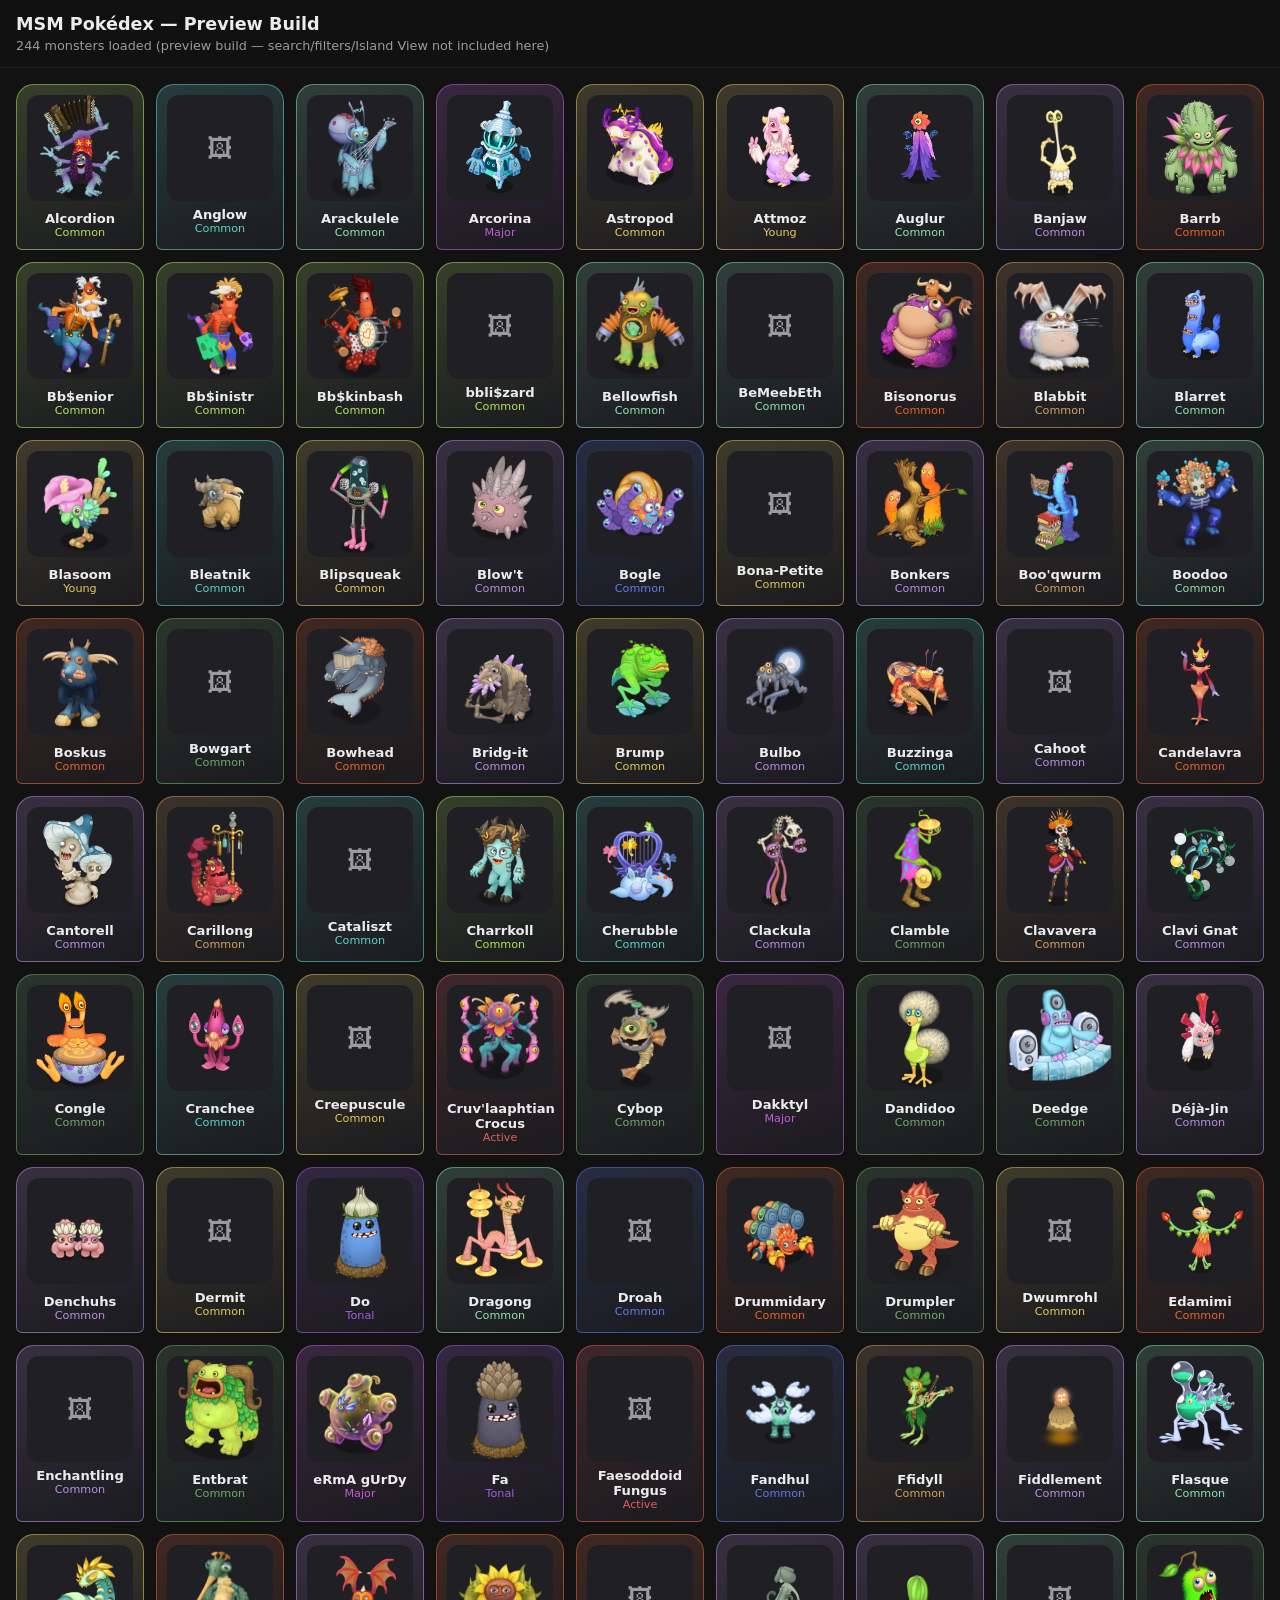
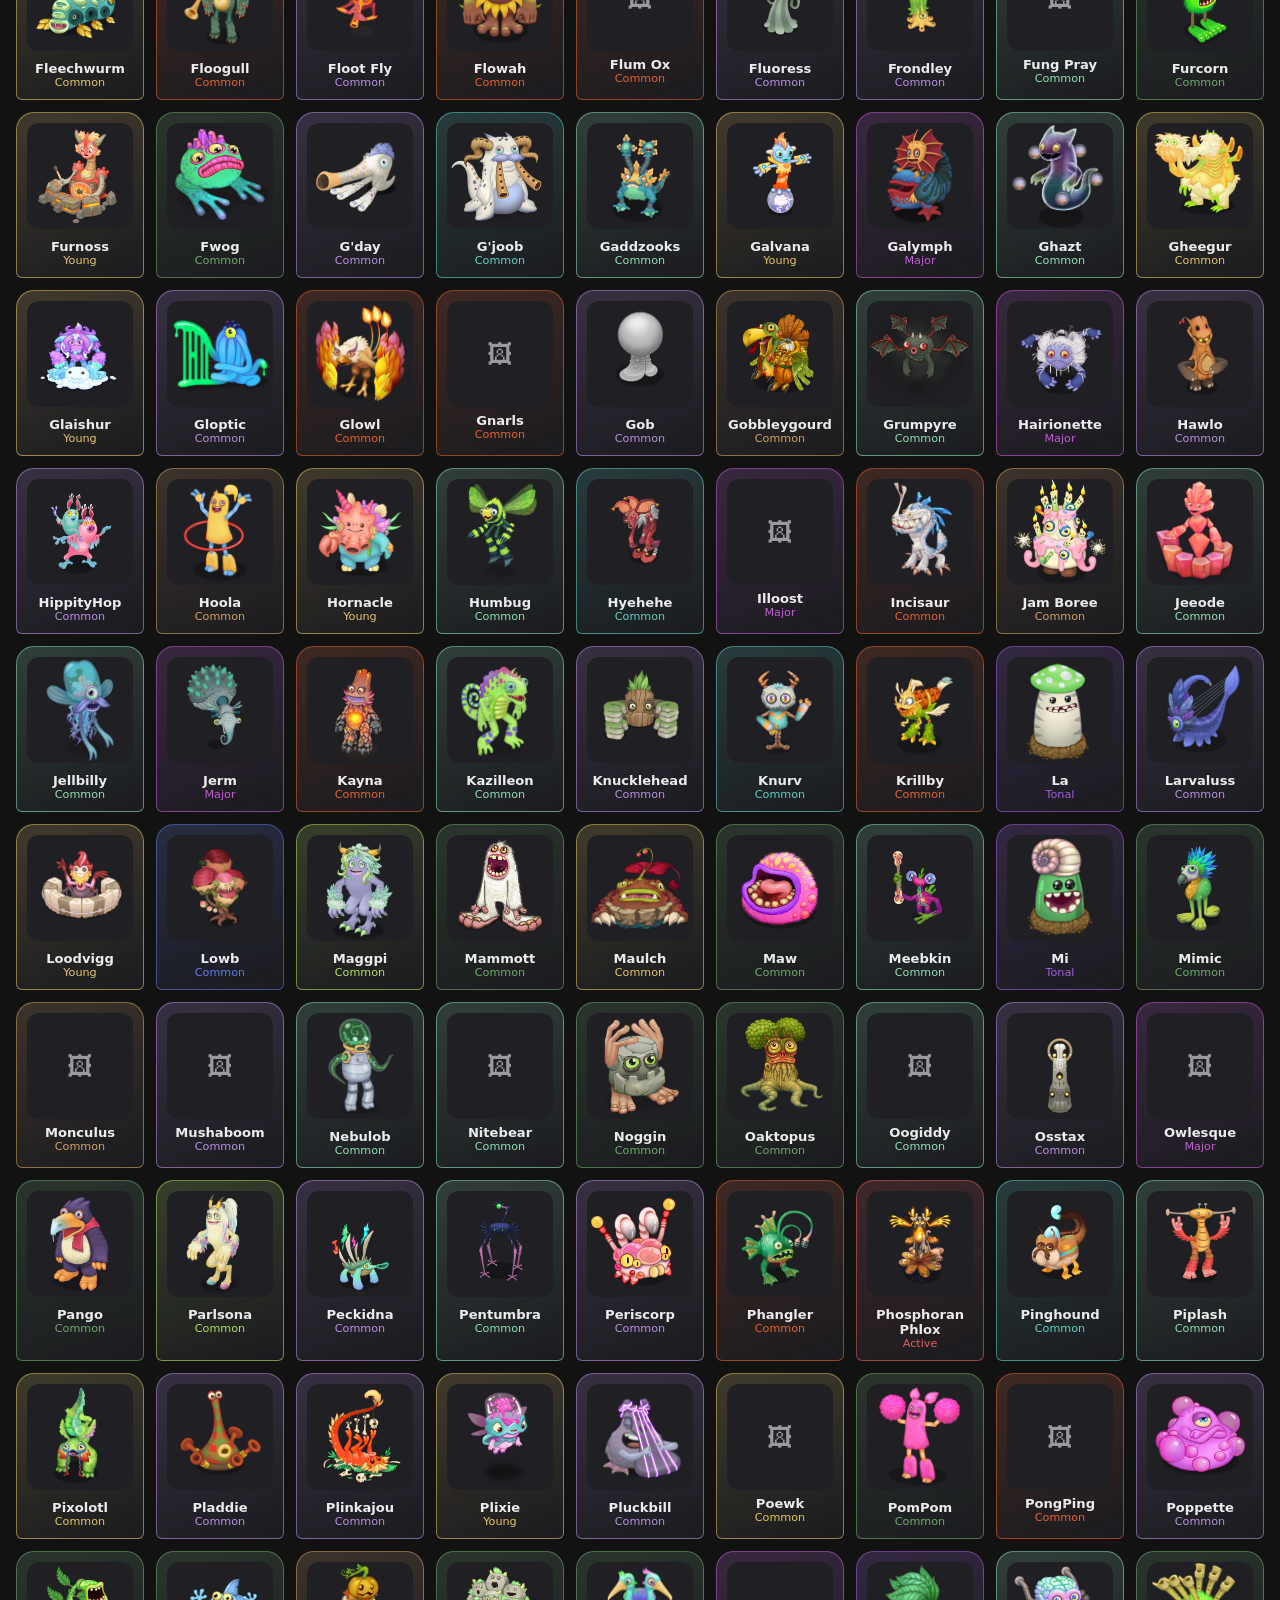
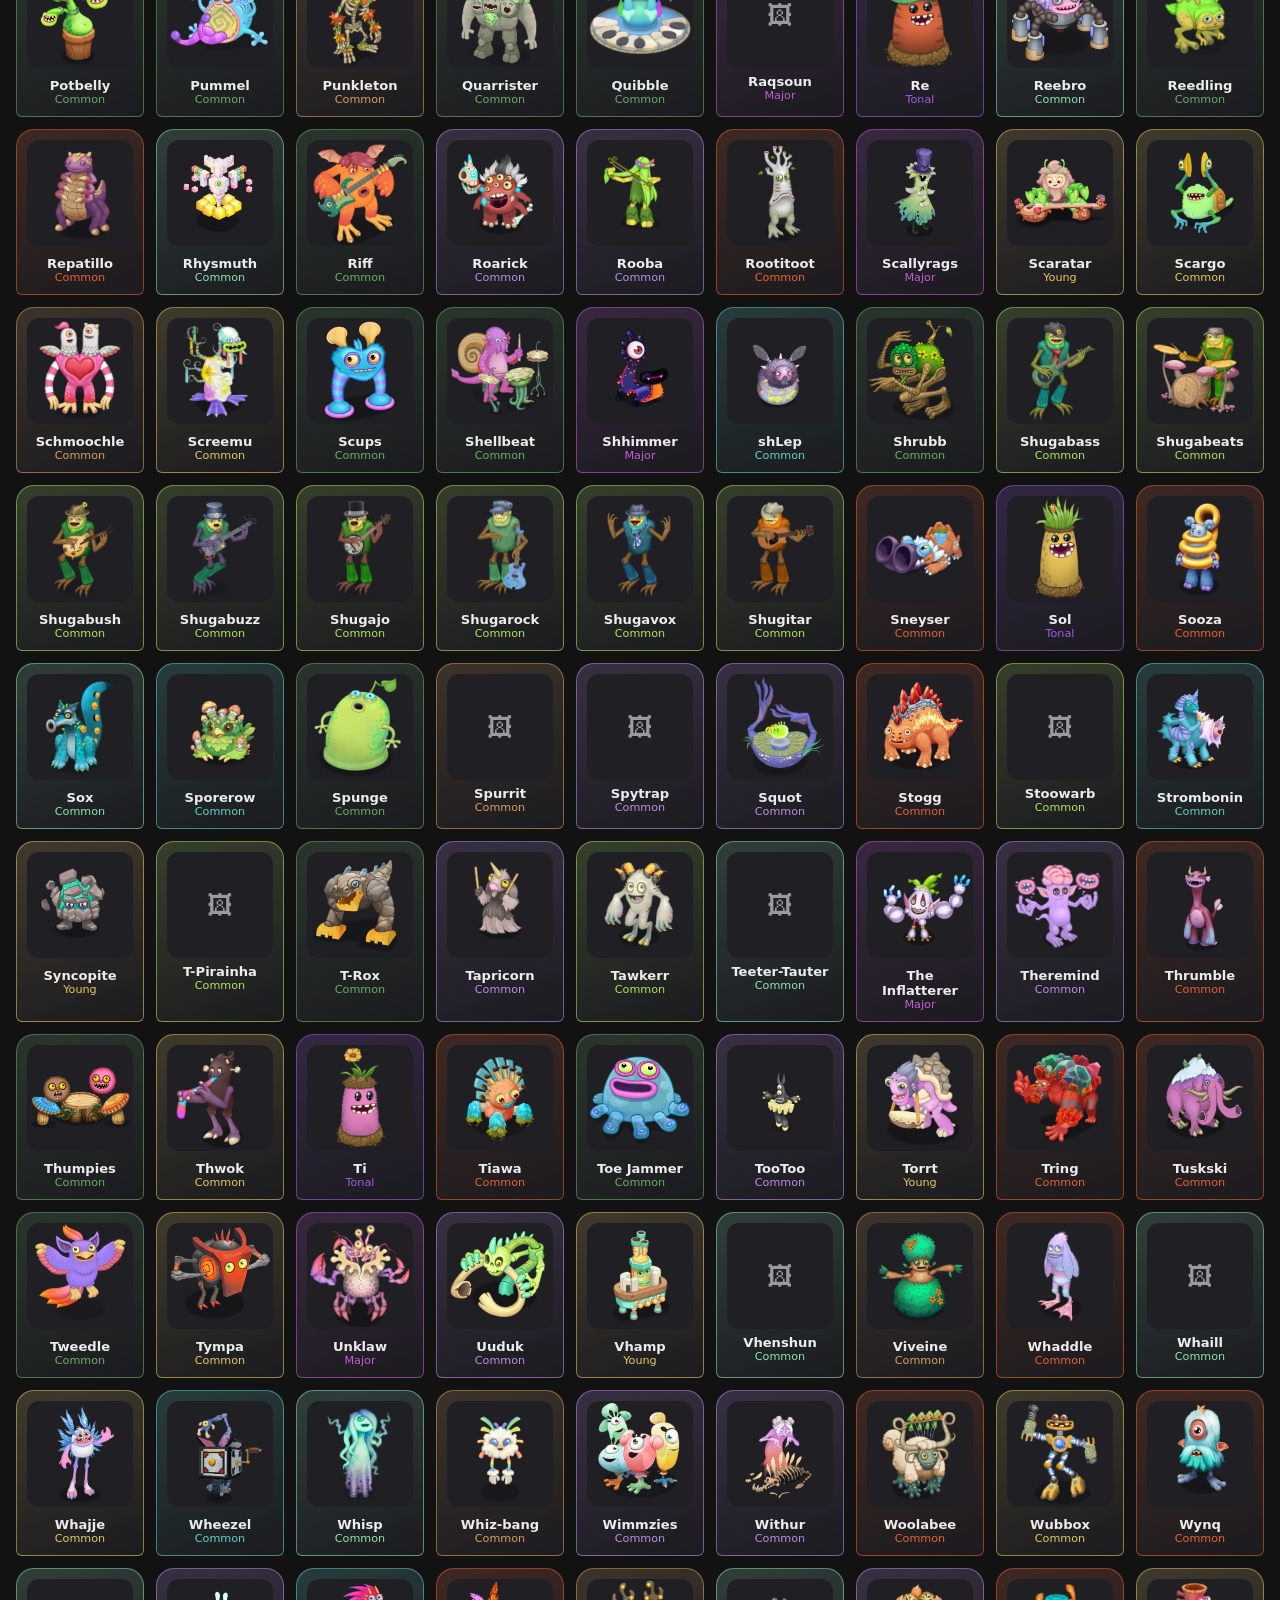
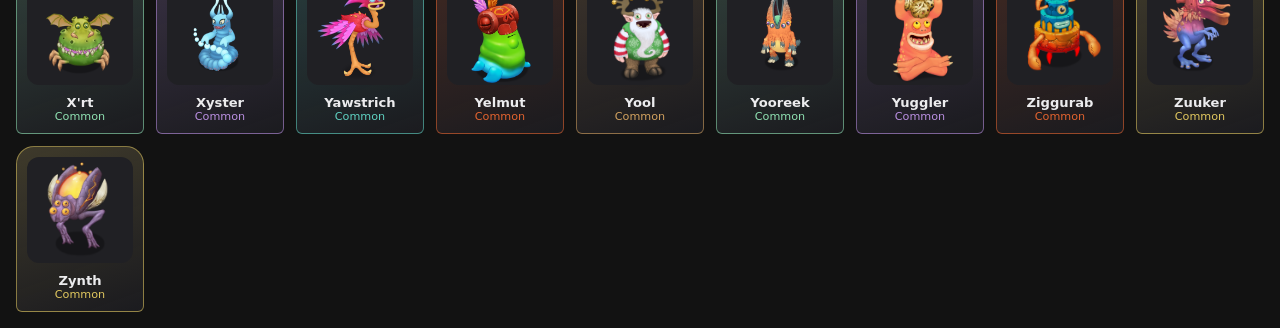
==== commit c605c23a: "updated as of 12 Sep 2026" ====
--- a/preview.html
+++ b/preview.html
@@ -51,8 +51,8 @@
 </div>
 
 <script>
-const MONSTERS = [{"id": "tweedle", "name": "Tweedle", "classId": "natural", "elements": ["air"], "variantSystem": "standard_rarity", "variants": {"common": {"name": "Tweedle", "image": "assets/monsters/tweedle-common.png", "islands": ["Cold Island", "Air Island", "Water Island", "Earth Island", "Fire Haven", "Fire Oasis", "The Colossingum", "Gold Island"], "breeding": {"description": "Purchase from Market, or acquire from a breeding failure", "timeNormal": "4h", "timeEnhanced": "3h"}, "alternativeAcquisition": ["Feeding this monster to Level 15 unlocks Teleport to The Colossingum (for battle quests). A copy can also be placed on Gold Island the same way (via zapping/vessel-adjacent teleport-copy) \u2014 the original stays on its home island."], "notes": [], "interestingFact": "The only single-element common Natural whose default breeding time (4 hours) is longer than several double-element monsters, since Air is comparatively 'expensive.'"}, "rare": {"name": "Rare Tweedle", "image": "assets/monsters/tweedle-rare.png", "islands": ["Cold Island", "Air Island", "Water Island", "Earth Island", "Fire Haven", "Fire Oasis", "The Colossingum", "Gold Island"], "breeding": {"description": "Any pairing of two Triple-Element Naturals that both have Air \u2014 e.g. Congle + PomPom, Congle + Scups, PomPom + Scups | Also obtainable on Fire Haven: Any pairing of two Triple-Element monsters that both have Air (e.g. Reedling-line + Floogull-line combos)", "timeNormal": "6h", "timeEnhanced": "4h 30m"}, "alternativeAcquisition": ["Feeding this monster to Level 15 unlocks Teleport to The Colossingum (for battle quests). A copy can also be placed on Gold Island the same way (via zapping/vessel-adjacent teleport-copy) \u2014 the original stays on its home island."], "notes": [], "interestingFact": ""}, "epic": {"name": "Epic Tweedle", "image": "assets/monsters/tweedle-epic.png", "islands": ["Cold Island", "Air Island", "Water Island", "Earth Island", "Fire Haven", "Fire Oasis", "Fire Haven"], "breeding": {"description": "Cold: Deedge + Dandidoo; Air: Riff + Cybop; Water: Shellbeat + Quibble; Earth: Quarrister + Pango; Haven: Tring + Shrubb; Oasis: Sneyser + Maw | Also obtainable on Fire Haven: Tring + Shrubb", "timeNormal": "11h", "timeEnhanced": "8h 15m"}, "alternativeAcquisition": [], "notes": [], "interestingFact": ""}}}, {"id": "potbelly", "name": "Potbelly", "classId": "natural", "elements": ["plant"], "variantSystem": "standard_rarity", "variants": {"common": {"name": "Potbelly", "image": "assets/monsters/potbelly-common.png", "islands": ["Plant Island", "Cold Island", "Water Island", "Earth Island", "Fire Haven", "The Colossingum", "Gold Island", "Psychic Island", "Light Island", "Shugabush Island"], "breeding": {"description": "Purchase from Market, or acquire from a breeding failure", "timeNormal": "2h", "timeEnhanced": "1h 30m"}, "alternativeAcquisition": ["Feeding this monster to Level 15 unlocks Teleport to The Colossingum (for battle quests). A copy can also be placed on Gold Island the same way (via zapping/vessel-adjacent teleport-copy) \u2014 the original stays on its home island."], "notes": [], "interestingFact": "Named for its round shape, it's one of the few single-element Naturals whose default breeding (failure) time is measured in hours rather than seconds/minutes."}, "rare": {"name": "Rare Potbelly", "image": "assets/monsters/potbelly-rare.png", "islands": ["Plant Island", "Cold Island", "Water Island", "Earth Island", "Fire Haven", "The Colossingum", "Gold Island", "Psychic Island", "Light Island", "Shugabush Island"], "breeding": {"description": "Any pairing of two Triple-Element Naturals that both have Plant \u2014 e.g. Bowgart + Pummel, Bowgart + Clamble, Pummel + Clamble | Also obtainable on Fire Haven: Any pairing of two Triple-Element monsters that both have Plant (e.g. Reedling + Repatillo) | Rare Potbelly here: Tapricorn + Rooba | Rare Potbelly here: Spytrap + TooToo", "timeNormal": "6h", "timeEnhanced": "4h 30m"}, "alternativeAcquisition": ["Feeding this monster to Level 15 unlocks Teleport to The Colossingum (for battle quests). A copy can also be placed on Gold Island the same way (via zapping/vessel-adjacent teleport-copy) \u2014 the original stays on its home island."], "notes": [], "interestingFact": ""}, "epic": {"name": "Epic Potbelly", "image": "assets/monsters/potbelly-epic.png", "islands": ["Plant Island", "Cold Island", "Water Island", "Earth Island", "Fire Haven", "Light Island", "Psychic Island", "Shugabush Island", "Fire Haven", "Psychic Island", "Light Island"], "breeding": {"description": "Plant: Entbrat + Shrubb; Cold: Deedge + Oaktopus; Water: Shellbeat + Dandidoo; Earth: Quarrister + Furcorn; Haven: Tring + Cybop; Light: Blow't + Boskus; Psychic: Gloptic + Phangler; Shugabush: Shugabush + Furcorn | Also obtainable on Fire Haven: Tring + Cybop | Epic Potbelly here: Gloptic + Phangler | Epic Potbelly here: Blow't + Boskus", "timeNormal": "9h", "timeEnhanced": "6h 45m"}, "alternativeAcquisition": [], "notes": [], "interestingFact": ""}}}, {"id": "noggin", "name": "Noggin", "classId": "natural", "elements": ["earth"], "variantSystem": "standard_rarity", "variants": {"common": {"name": "Noggin", "image": "assets/monsters/noggin-common.png", "islands": ["Plant Island", "Air Island", "Water Island", "Earth Island", "Fire Haven", "The Colossingum", "Gold Island", "Faerie Island", "Bone Island"], "breeding": {"description": "Purchase from Market, or acquire from a breeding failure", "timeNormal": "5s", "timeEnhanced": "3s"}, "alternativeAcquisition": ["Feeding this monster to Level 15 unlocks Teleport to The Colossingum (for battle quests). A copy can also be placed on Gold Island the same way (via zapping/vessel-adjacent teleport-copy) \u2014 the original stays on its home island."], "notes": [], "interestingFact": "One of the five original single-element monsters in the game and typically the very first monster new players ever breed, thanks to its 5-second breeding time."}, "rare": {"name": "Rare Noggin", "image": "assets/monsters/noggin-rare.png", "islands": ["Plant Island", "Air Island", "Water Island", "Earth Island", "Fire Haven", "The Colossingum", "Gold Island", "Faerie Island", "Bone Island"], "breeding": {"description": "Any pairing of two Triple-Element Naturals that both have Earth \u2014 e.g. T-Rox + Pummel, T-Rox + Clamble, Pummel + Clamble | Also obtainable on Fire Haven: Any pairing of two Triple-Element monsters that both have Earth (e.g. Reedling + Repatillo) | Rare Noggin here: Cantorell + Bridg-it | Rare Noggin here: Withur + Uuduk", "timeNormal": "6h", "timeEnhanced": "4h 30m"}, "alternativeAcquisition": ["Feeding this monster to Level 15 unlocks Teleport to The Colossingum (for battle quests). A copy can also be placed on Gold Island the same way (via zapping/vessel-adjacent teleport-copy) \u2014 the original stays on its home island."], "notes": [], "interestingFact": ""}, "epic": {"name": "Epic Noggin", "image": "assets/monsters/noggin-epic.png", "islands": ["Plant Island", "Air Island", "Water Island", "Earth Island", "Fire Haven", "Faerie Island", "Bone Island", "Fire Haven", "Faerie Island", "Bone Island"], "breeding": {"description": "Plant: Entbrat + Fwog; Air: Riff + Drumpler; Water: Shellbeat + Shrubb; Earth: Quarrister + Cybop; Haven: Tring + Dandidoo; Faerie: Pladdie + Boskus; Bone: Plinkajou + Phangler | Also obtainable on Fire Haven: Tring + Dandidoo | Epic Noggin here: Pladdie + Boskus | Epic Noggin here: Plinkajou + Phangler", "timeNormal": "1h", "timeEnhanced": "45m"}, "alternativeAcquisition": [], "notes": [], "interestingFact": ""}}}, {"id": "toe-jammer", "name": "Toe Jammer", "classId": "natural", "elements": ["water"], "variantSystem": "standard_rarity", "variants": {"common": {"name": "Toe Jammer", "image": "assets/monsters/toe-jammer-common.png", "islands": ["Plant Island", "Cold Island", "Air Island", "Water Island", "Fire Oasis", "The Colossingum", "Gold Island", "Psychic Island", "Bone Island"], "breeding": {"description": "Purchase from Market, or acquire from a breeding failure", "timeNormal": "1m", "timeEnhanced": "45s"}, "alternativeAcquisition": ["Feeding this monster to Level 15 unlocks Teleport to The Colossingum (for battle quests). A copy can also be placed on Gold Island the same way (via zapping/vessel-adjacent teleport-copy) \u2014 the original stays on its home island."], "notes": [], "interestingFact": "Despite being a single-element monster, its wandering, shuffling animation makes it one of the most requested monsters for custom island decor arrangements."}, "rare": {"name": "Rare Toe Jammer", "image": "assets/monsters/toe-jammer-rare.png", "islands": ["Plant Island", "Cold Island", "Air Island", "Water Island", "Fire Oasis", "The Colossingum", "Gold Island", "Psychic Island", "Bone Island"], "breeding": {"description": "Any pairing of two Triple-Element Naturals that both have Water \u2014 e.g. T-Rox + Pummel, T-Rox + Bowgart, Pummel + Bowgart | Also obtainable on Fire Oasis: Any pairing of two Triple-Element monsters that both have Water | Rare Toe Jammer here: Tapricorn + Periscorp | Rare Toe Jammer here: Withur + Banjaw", "timeNormal": "6h", "timeEnhanced": "4h 30m"}, "alternativeAcquisition": ["Feeding this monster to Level 15 unlocks Teleport to The Colossingum (for battle quests). A copy can also be placed on Gold Island the same way (via zapping/vessel-adjacent teleport-copy) \u2014 the original stays on its home island."], "notes": [], "interestingFact": ""}, "epic": {"name": "Epic Toe Jammer", "image": "assets/monsters/toe-jammer-epic.png", "islands": ["Plant Island", "Cold Island", "Air Island", "Water Island", "Fire Oasis", "Psychic Island", "Bone Island", "Fire Oasis", "Psychic Island", "Bone Island"], "breeding": {"description": "Plant: Entbrat + Oaktopus; Cold: Deedge + Quibble; Air: Riff + Maw; Water: Shellbeat + Fwog; Oasis: Sneyser + Pango; Psychic: Gloptic + Flowah; Bone: Plinkajou + Stogg | Also obtainable on Fire Oasis: Sneyser + Pango | Epic Toe Jammer here: Gloptic + Flowah | Epic Toe Jammer here: Plinkajou + Stogg", "timeNormal": "3h", "timeEnhanced": "2h 15m"}, "alternativeAcquisition": [], "notes": [], "interestingFact": ""}}}, {"id": "mammott", "name": "Mammott", "classId": "natural", "elements": ["cold"], "variantSystem": "standard_rarity", "variants": {"common": {"name": "Mammott", "image": "assets/monsters/mammott-common.png", "islands": ["Plant Island", "Cold Island", "Air Island", "Earth Island", "Fire Oasis", "The Colossingum", "Gold Island", "Faerie Island", "Light Island", "Shugabush Island", "bbli$zard Island"], "breeding": {"description": "Purchase from Market, or acquire from a breeding failure", "timeNormal": "2m", "timeEnhanced": "1m 30s"}, "alternativeAcquisition": ["Feeding this monster to Level 15 unlocks Teleport to The Colossingum (for battle quests). A copy can also be placed on Gold Island the same way (via zapping/vessel-adjacent teleport-copy) \u2014 the original stays on its home island."], "notes": [], "interestingFact": "Its slow, deep hum is one of the most recognizable sounds in MSM and is often used as an example track when the game explains music layering to new players."}, "rare": {"name": "Rare Mammott", "image": "assets/monsters/mammott-rare.png", "islands": ["Plant Island", "Cold Island", "Air Island", "Earth Island", "Fire Oasis", "The Colossingum", "Gold Island", "Faerie Island", "Light Island", "Shugabush Island", "bbli$zard Island"], "breeding": {"description": "Any pairing of two Triple-Element Naturals that both have Cold \u2014 e.g. T-Rox + Clamble, T-Rox + Bowgart, Clamble + Bowgart | Also obtainable on Fire Oasis: Any pairing of two Triple-Element monsters that both have Cold | Rare Mammott here: Cantorell + Clavi Gnat | Rare Mammott here: any 2 triples sharing Cold", "timeNormal": "6h", "timeEnhanced": "4h 30m"}, "alternativeAcquisition": ["Feeding this monster to Level 15 unlocks Teleport to The Colossingum (for battle quests). A copy can also be placed on Gold Island the same way (via zapping/vessel-adjacent teleport-copy) \u2014 the original stays on its home island."], "notes": [], "interestingFact": ""}, "epic": {"name": "Epic Mammott", "image": "assets/monsters/mammott-epic.png", "islands": ["Plant Island", "Cold Island", "Air Island", "Earth Island", "Fire Oasis", "Light Island", "Faerie Island", "Shugabush Island", "Fire Oasis", "Faerie Island", "Light Island", "bbli$zard Island"], "breeding": {"description": "Plant: Entbrat + Furcorn; Cold: Deedge + Maw; Air: Riff + Pango; Earth: Quarrister + Drumpler; Oasis: Sneyser + Quibble; Light: Blow't + Flowah; Faerie: Pladdie + Stogg; Shugabush: Shugabush + Oaktopus | Also obtainable on Fire Oasis: Sneyser + Quibble | Epic Mammott here: Pladdie + Stogg | Epic Mammott here: Blow't + Flowah", "timeNormal": "5h", "timeEnhanced": "3h 45m"}, "alternativeAcquisition": [], "notes": [], "interestingFact": ""}}}, {"id": "drumpler", "name": "Drumpler", "classId": "natural", "elements": ["earth", "cold"], "variantSystem": "standard_rarity", "variants": {"common": {"name": "Drumpler", "image": "assets/monsters/drumpler-common.png", "islands": ["Plant Island", "Air Island", "Earth Island", "The Colossingum", "Gold Island", "Faerie Island"], "breeding": {"description": "Noggin + Mammott (guaranteed)", "timeNormal": "30m", "timeEnhanced": "22m 30s"}, "alternativeAcquisition": ["Feeding this monster to Level 15 unlocks Teleport to The Colossingum (for battle quests). A copy can also be placed on Gold Island the same way (via zapping/vessel-adjacent teleport-copy) \u2014 the original stays on its home island."], "notes": [], "interestingFact": ""}, "rare": {"name": "Rare Drumpler", "image": "assets/monsters/drumpler-rare.png", "islands": ["Plant Island", "Air Island", "Earth Island", "The Colossingum", "Gold Island", "Faerie Island"], "breeding": {"description": "Noggin + Mammott (same combo as Common, use at least one Rare parent)", "timeNormal": "1h 7m 30s", "timeEnhanced": "50m 37s"}, "alternativeAcquisition": ["Feeding this monster to Level 15 unlocks Teleport to The Colossingum (for battle quests). A copy can also be placed on Gold Island the same way (via zapping/vessel-adjacent teleport-copy) \u2014 the original stays on its home island."], "notes": [], "interestingFact": ""}, "epic": {"name": "Epic Drumpler", "image": "assets/monsters/drumpler-epic.png", "islands": ["Plant Island", "Air Island", "Earth Island", "Faerie Island", "Faerie Island"], "breeding": {"description": "Plant: Clamble + Maw; Air: PomPom + Fwog; Earth: Thumpies + Cybop; Faerie: Ziggurab + HippityHop", "timeNormal": "15h", "timeEnhanced": "11h 45m"}, "alternativeAcquisition": [], "notes": [], "interestingFact": ""}}}, {"id": "fwog", "name": "Fwog", "classId": "natural", "elements": ["earth", "water"], "variantSystem": "standard_rarity", "variants": {"common": {"name": "Fwog", "image": "assets/monsters/fwog-common.png", "islands": ["Plant Island", "Air Island", "Water Island", "The Colossingum", "Gold Island", "Bone Island", "bbli$zard Island"], "breeding": {"description": "Noggin + Toe Jammer (guaranteed)", "timeNormal": "30m", "timeEnhanced": "22m 30s"}, "alternativeAcquisition": ["Feeding this monster to Level 15 unlocks Teleport to The Colossingum (for battle quests). A copy can also be placed on Gold Island the same way (via zapping/vessel-adjacent teleport-copy) \u2014 the original stays on its home island."], "notes": [], "interestingFact": ""}, "rare": {"name": "Rare Fwog", "image": "assets/monsters/fwog-rare.png", "islands": ["Plant Island", "Air Island", "Water Island", "The Colossingum", "Gold Island", "Bone Island", "bbli$zard Island"], "breeding": {"description": "Noggin + Toe Jammer (same combo as Common, use at least one Rare parent)", "timeNormal": "1h 15m", "timeEnhanced": "56m 15s"}, "alternativeAcquisition": ["Feeding this monster to Level 15 unlocks Teleport to The Colossingum (for battle quests). A copy can also be placed on Gold Island the same way (via zapping/vessel-adjacent teleport-copy) \u2014 the original stays on its home island."], "notes": [], "interestingFact": ""}, "epic": {"name": "Epic Fwog", "image": "assets/monsters/fwog-epic.png", "islands": ["Plant Island", "Air Island", "Water Island", "Bone Island", "Bone Island", "bbli$zard Island"], "breeding": {"description": "Plant: Pummel + Furcorn; Air: Scups + Pango; Water: Reedling + Oaktopus; Bone: Thrumble + Denchuhs", "timeNormal": "13h", "timeEnhanced": "9h 45m"}, "alternativeAcquisition": [], "notes": [], "interestingFact": ""}}}, {"id": "maw", "name": "Maw", "classId": "natural", "elements": ["water", "cold"], "variantSystem": "standard_rarity", "variants": {"common": {"name": "Maw", "image": "assets/monsters/maw-common.png", "islands": ["Plant Island", "Cold Island", "Air Island", "Fire Oasis", "The Colossingum", "Gold Island"], "breeding": {"description": "Toe Jammer + Mammott (guaranteed)", "timeNormal": "30m", "timeEnhanced": "22m 30s"}, "alternativeAcquisition": ["Feeding this monster to Level 15 unlocks Teleport to The Colossingum (for battle quests). A copy can also be placed on Gold Island the same way (via zapping/vessel-adjacent teleport-copy) \u2014 the original stays on its home island."], "notes": [], "interestingFact": ""}, "rare": {"name": "Rare Maw", "image": "assets/monsters/maw-rare.png", "islands": ["Plant Island", "Cold Island", "Air Island", "Fire Oasis", "The Colossingum", "Gold Island"], "breeding": {"description": "Toe Jammer + Mammott (same combo as Common, use at least one Rare parent) | Also obtainable on Fire Oasis: Same as Common (Toe Jammer + Mammott), use at least one Rare parent", "timeNormal": "1h 7m 30s", "timeEnhanced": "50m 37s"}, "alternativeAcquisition": ["Feeding this monster to Level 15 unlocks Teleport to The Colossingum (for battle quests). A copy can also be placed on Gold Island the same way (via zapping/vessel-adjacent teleport-copy) \u2014 the original stays on its home island."], "notes": [], "interestingFact": ""}, "epic": {"name": "Epic Maw", "image": "assets/monsters/maw-epic.png", "islands": ["Plant Island", "Cold Island", "Air Island", "Fire Oasis", "Fire Oasis"], "breeding": {"description": "Plant: Bowgart + Drumpler; Cold: Spunge + Furcorn; Air: T-Rox + Quibble; Oasis: Whaddle + Pango | Also obtainable on Fire Oasis: Whaddle + Pango", "timeNormal": "13h", "timeEnhanced": "9h 45m"}, "alternativeAcquisition": [], "notes": [], "interestingFact": ""}}}, {"id": "dandidoo", "name": "Dandidoo", "classId": "natural", "elements": ["air", "plant"], "variantSystem": "standard_rarity", "variants": {"common": {"name": "Dandidoo", "image": "assets/monsters/dandidoo-common.png", "islands": ["Cold Island", "Water Island", "Earth Island", "Fire Haven", "The Colossingum", "Gold Island"], "breeding": {"description": "Tweedle + Potbelly (guaranteed)", "timeNormal": "8h", "timeEnhanced": "6h"}, "alternativeAcquisition": ["Feeding this monster to Level 15 unlocks Teleport to The Colossingum (for battle quests). A copy can also be placed on Gold Island the same way (via zapping/vessel-adjacent teleport-copy) \u2014 the original stays on its home island."], "notes": [], "interestingFact": ""}, "rare": {"name": "Rare Dandidoo", "image": "assets/monsters/dandidoo-rare.png", "islands": ["Cold Island", "Water Island", "Earth Island", "Fire Haven", "The Colossingum", "Gold Island"], "breeding": {"description": "Tweedle + Potbelly (same combo as Common, use at least one Rare parent) | Also obtainable on Fire Haven: Same as Common (Tweedle + Potbelly), use at least one Rare parent", "timeNormal": "10h 30m", "timeEnhanced": "7h 52m 30s"}, "alternativeAcquisition": ["Feeding this monster to Level 15 unlocks Teleport to The Colossingum (for battle quests). A copy can also be placed on Gold Island the same way (via zapping/vessel-adjacent teleport-copy) \u2014 the original stays on its home island."], "notes": [], "interestingFact": ""}, "epic": {"name": "Epic Dandidoo", "image": "assets/monsters/dandidoo-epic.png", "islands": ["Cold Island", "Water Island", "Earth Island", "Fire Haven"], "breeding": {"description": "Cold: Bowgart + Quibble; Water: Pummel + Cybop; Earth: Clamble + Pango; Haven: Reedling + Flowah", "timeNormal": "Not yet independently confirmed for this build \u2014 flagged rather than guessed.", "timeEnhanced": "Not yet independently confirmed for this build \u2014 flagged rather than guessed."}, "alternativeAcquisition": [], "notes": [], "interestingFact": ""}}}, {"id": "cybop", "name": "Cybop", "classId": "natural", "elements": ["air", "earth"], "variantSystem": "standard_rarity", "variants": {"common": {"name": "Cybop", "image": "assets/monsters/cybop-common.png", "islands": ["Air Island", "Water Island", "Earth Island", "Fire Haven", "The Colossingum", "Gold Island"], "breeding": {"description": "Tweedle + Noggin (guaranteed)", "timeNormal": "8h", "timeEnhanced": "6h"}, "alternativeAcquisition": ["Feeding this monster to Level 15 unlocks Teleport to The Colossingum (for battle quests). A copy can also be placed on Gold Island the same way (via zapping/vessel-adjacent teleport-copy) \u2014 the original stays on its home island."], "notes": [], "interestingFact": ""}, "rare": {"name": "Rare Cybop", "image": "assets/monsters/cybop-rare.png", "islands": ["Air Island", "Water Island", "Earth Island", "Fire Haven", "The Colossingum", "Gold Island"], "breeding": {"description": "Tweedle + Noggin (same combo as Common, use at least one Rare parent) | Also obtainable on Fire Haven: Same as Common (Tweedle + Noggin), use at least one Rare parent", "timeNormal": "10h 30m", "timeEnhanced": "7h 52m 30s"}, "alternativeAcquisition": ["Feeding this monster to Level 15 unlocks Teleport to The Colossingum (for battle quests). A copy can also be placed on Gold Island the same way (via zapping/vessel-adjacent teleport-copy) \u2014 the original stays on its home island."], "notes": [], "interestingFact": ""}, "epic": {"name": "Epic Cybop", "image": "assets/monsters/cybop-epic.png", "islands": ["Air Island", "Water Island", "Earth Island", "Fire Haven"], "breeding": {"description": "Air: Congle + Drumpler; Water: Scups + Dandidoo; Earth: PomPom + Shrubb; Haven: Reedling + Stogg", "timeNormal": "23h", "timeEnhanced": "17h 15m"}, "alternativeAcquisition": [], "notes": [], "interestingFact": ""}}}, {"id": "quibble", "name": "Quibble", "classId": "natural", "elements": ["air", "water"], "variantSystem": "standard_rarity", "variants": {"common": {"name": "Quibble", "image": "assets/monsters/quibble-common.png", "islands": ["Cold Island", "Air Island", "Water Island", "Fire Oasis", "The Colossingum", "Gold Island", "Shugabush Island"], "breeding": {"description": "Tweedle + Toe Jammer (guaranteed)", "timeNormal": "8h", "timeEnhanced": "6h"}, "alternativeAcquisition": ["Feeding this monster to Level 15 unlocks Teleport to The Colossingum (for battle quests). A copy can also be placed on Gold Island the same way (via zapping/vessel-adjacent teleport-copy) \u2014 the original stays on its home island."], "notes": [], "interestingFact": ""}, "rare": {"name": "Rare Quibble", "image": "assets/monsters/quibble-rare.png", "islands": ["Cold Island", "Air Island", "Water Island", "Fire Oasis", "The Colossingum", "Gold Island", "Shugabush Island"], "breeding": {"description": "Tweedle + Toe Jammer (same combo as Common, use at least one Rare parent) | Fire-island combo: Same as Common (Tweedle + Toe Jammer), use at least one Rare parent", "timeNormal": "10h 30m", "timeEnhanced": "7h 52m 30s"}, "alternativeAcquisition": ["Feeding this monster to Level 15 unlocks Teleport to The Colossingum (for battle quests). A copy can also be placed on Gold Island the same way (via zapping/vessel-adjacent teleport-copy) \u2014 the original stays on its home island."], "notes": [], "interestingFact": ""}, "epic": {"name": "Epic Quibble", "image": "assets/monsters/quibble-epic.png", "islands": ["Cold Island", "Air Island", "Water Island", "Fire Oasis", "Shugabush Island"], "breeding": {"description": "Cold: Congle + Dandidoo; Air: Scups + Maw; Water: Spunge + Shrubb; Oasis: Wynq + Pango; Shugabush: Shugabush + PomPom", "timeNormal": "21h", "timeEnhanced": "15h 45m"}, "alternativeAcquisition": [], "notes": [], "interestingFact": ""}}}, {"id": "pango", "name": "Pango", "classId": "natural", "elements": ["air", "cold"], "variantSystem": "standard_rarity", "variants": {"common": {"name": "Pango", "image": "assets/monsters/pango-common.png", "islands": ["Cold Island", "Air Island", "Earth Island", "Fire Oasis", "The Colossingum", "Gold Island"], "breeding": {"description": "Tweedle + Mammott (guaranteed)", "timeNormal": "8h", "timeEnhanced": "6h"}, "alternativeAcquisition": ["Feeding this monster to Level 15 unlocks Teleport to The Colossingum (for battle quests). A copy can also be placed on Gold Island the same way (via zapping/vessel-adjacent teleport-copy) \u2014 the original stays on its home island."], "notes": [], "interestingFact": ""}, "rare": {"name": "Rare Pango", "image": "assets/monsters/pango-rare.png", "islands": ["Cold Island", "Air Island", "Earth Island", "Fire Oasis", "The Colossingum", "Gold Island"], "breeding": {"description": "Tweedle + Mammott (same combo as Common, use at least one Rare parent) | Also obtainable on Fire Oasis: Same as Common (Tweedle + Mammott), use at least one Rare parent", "timeNormal": "10h 30m", "timeEnhanced": "7h 52m 30s"}, "alternativeAcquisition": ["Feeding this monster to Level 15 unlocks Teleport to The Colossingum (for battle quests). A copy can also be placed on Gold Island the same way (via zapping/vessel-adjacent teleport-copy) \u2014 the original stays on its home island."], "notes": [], "interestingFact": ""}, "epic": {"name": "Epic Pango", "image": "assets/monsters/pango-epic.png", "islands": ["Cold Island", "Air Island", "Earth Island", "Fire Oasis", "Fire Oasis"], "breeding": {"description": "Cold: Thumpies + Oaktopus; Air: Congle + Cybop; Earth: Reedling + Furcorn; Oasis: Whaddle + Maw | Also obtainable on Fire Oasis: Whaddle + Maw", "timeNormal": "1d 3h", "timeEnhanced": "20h 15m"}, "alternativeAcquisition": [], "notes": [], "interestingFact": ""}}}, {"id": "furcorn", "name": "Furcorn", "classId": "natural", "elements": ["plant", "cold"], "variantSystem": "standard_rarity", "variants": {"common": {"name": "Furcorn", "image": "assets/monsters/furcorn-common.png", "islands": ["Plant Island", "Cold Island", "Earth Island", "The Colossingum", "Gold Island", "Light Island", "Shugabush Island"], "breeding": {"description": "Potbelly + Mammott (guaranteed)", "timeNormal": "8h", "timeEnhanced": "6h"}, "alternativeAcquisition": ["Feeding this monster to Level 15 unlocks Teleport to The Colossingum (for battle quests). A copy can also be placed on Gold Island the same way (via zapping/vessel-adjacent teleport-copy) \u2014 the original stays on its home island."], "notes": [], "interestingFact": ""}, "rare": {"name": "Rare Furcorn", "image": "assets/monsters/furcorn-rare.png", "islands": ["Plant Island", "Cold Island", "Earth Island", "The Colossingum", "Gold Island", "Light Island", "Shugabush Island"], "breeding": {"description": "Potbelly + Mammott (same combo as Common, use at least one Rare parent)", "timeNormal": "10h 30m", "timeEnhanced": "7h 52m 30s"}, "alternativeAcquisition": ["Feeding this monster to Level 15 unlocks Teleport to The Colossingum (for battle quests). A copy can also be placed on Gold Island the same way (via zapping/vessel-adjacent teleport-copy) \u2014 the original stays on its home island."], "notes": [], "interestingFact": ""}, "epic": {"name": "Epic Furcorn", "image": "assets/monsters/furcorn-epic.png", "islands": ["Plant Island", "Cold Island", "Earth Island", "Light Island", "Shugabush Island", "Light Island"], "breeding": {"description": "Plant: Clamble + Fwog; Cold: Spunge + Maw; Earth: Thumpies + Drumpler; Light: Sooza + Pluckbill; Shugabush: Shugabush + Deedge", "timeNormal": "17h", "timeEnhanced": "12h 45m"}, "alternativeAcquisition": [], "notes": [], "interestingFact": ""}}}, {"id": "oaktopus", "name": "Oaktopus", "classId": "natural", "elements": ["plant", "water"], "variantSystem": "standard_rarity", "variants": {"common": {"name": "Oaktopus", "image": "assets/monsters/oaktopus-common.png", "islands": ["Plant Island", "Cold Island", "Water Island", "The Colossingum", "Gold Island", "Psychic Island", "Shugabush Island"], "breeding": {"description": "Potbelly + Toe Jammer (guaranteed)", "timeNormal": "8h", "timeEnhanced": "6h"}, "alternativeAcquisition": ["Feeding this monster to Level 15 unlocks Teleport to The Colossingum (for battle quests). A copy can also be placed on Gold Island the same way (via zapping/vessel-adjacent teleport-copy) \u2014 the original stays on its home island."], "notes": [], "interestingFact": ""}, "rare": {"name": "Rare Oaktopus", "image": "assets/monsters/oaktopus-rare.png", "islands": ["Plant Island", "Cold Island", "Water Island", "The Colossingum", "Gold Island", "Psychic Island", "Shugabush Island"], "breeding": {"description": "Potbelly + Toe Jammer (same combo as Common, use at least one Rare parent)", "timeNormal": "10h 30m", "timeEnhanced": "7h 52m 30s"}, "alternativeAcquisition": ["Feeding this monster to Level 15 unlocks Teleport to The Colossingum (for battle quests). A copy can also be placed on Gold Island the same way (via zapping/vessel-adjacent teleport-copy) \u2014 the original stays on its home island."], "notes": [], "interestingFact": ""}, "epic": {"name": "Epic Oaktopus", "image": "assets/monsters/oaktopus-epic.png", "islands": ["Plant Island", "Cold Island", "Water Island", "Psychic Island", "Shugabush Island", "Psychic Island"], "breeding": {"description": "Plant: Bowgart + Shrubb; Cold: Spunge + Pango; Water: Reedling + Fwog; Psychic: Rootitoot + Bonkers; Shugabush: Shugabush + Quibble | Epic Oaktopus here: Rootitoot + Bonkers", "timeNormal": "1d 7h", "timeEnhanced": "23h 15m"}, "alternativeAcquisition": [], "notes": [], "interestingFact": ""}}}, {"id": "shrubb", "name": "Shrubb", "classId": "natural", "elements": ["plant", "earth"], "variantSystem": "standard_rarity", "variants": {"common": {"name": "Shrubb", "image": "assets/monsters/shrubb-common.png", "islands": ["Plant Island", "Water Island", "Earth Island", "Fire Haven", "The Colossingum", "Gold Island"], "breeding": {"description": "Potbelly + Noggin (guaranteed)", "timeNormal": "8h", "timeEnhanced": "6h"}, "alternativeAcquisition": ["Feeding this monster to Level 15 unlocks Teleport to The Colossingum (for battle quests). A copy can also be placed on Gold Island the same way (via zapping/vessel-adjacent teleport-copy) \u2014 the original stays on its home island."], "notes": [], "interestingFact": ""}, "rare": {"name": "Rare Shrubb", "image": "assets/monsters/shrubb-rare.png", "islands": ["Plant Island", "Water Island", "Earth Island", "Fire Haven", "The Colossingum", "Gold Island"], "breeding": {"description": "Potbelly + Noggin (same combo as Common, use at least one Rare parent) | Also obtainable on Fire Haven: Same as Common (Potbelly + Noggin), use at least one Rare parent", "timeNormal": "10h 30m", "timeEnhanced": "7h 52m 30s"}, "alternativeAcquisition": ["Feeding this monster to Level 15 unlocks Teleport to The Colossingum (for battle quests). A copy can also be placed on Gold Island the same way (via zapping/vessel-adjacent teleport-copy) \u2014 the original stays on its home island."], "notes": [], "interestingFact": ""}, "epic": {"name": "Epic Shrubb", "image": "assets/monsters/shrubb-epic.png", "islands": ["Plant Island", "Water Island", "Earth Island", "Fire Haven"], "breeding": {"description": "Plant: T-Rox + Oaktopus; Water: Reedling + Quibble; Earth: PomPom + Dandidoo; Haven: Barrb + Cybop", "timeNormal": "19h", "timeEnhanced": "14h 15m"}, "alternativeAcquisition": [], "notes": [], "interestingFact": ""}}}, {"id": "t-rox", "name": "T-Rox", "classId": "natural", "elements": ["earth", "water", "cold"], "variantSystem": "standard_rarity", "variants": {"common": {"name": "T-Rox", "image": "assets/monsters/t-rox-common.png", "islands": ["Plant Island", "Air Island", "The Colossingum", "Gold Island"], "breeding": {"description": "Best: Noggin + Maw. Also: Mammott + Fwog, Toe Jammer + Drumpler.", "timeNormal": "8h", "timeEnhanced": "6h"}, "alternativeAcquisition": ["Feeding this monster to Level 15 unlocks Teleport to The Colossingum (for battle quests). A copy can also be placed on Gold Island the same way (via zapping/vessel-adjacent teleport-copy) \u2014 the original stays on its home island."], "notes": [], "interestingFact": "One of only a small number of Natural Monsters whose combination of elements lets it live on more natural islands than most other triples, since it shares no missing-element conflict with several island pools."}, "rare": {"name": "Rare T-Rox", "image": "assets/monsters/t-rox-rare.png", "islands": ["Plant Island", "Air Island", "The Colossingum", "Gold Island"], "breeding": {"description": "Best: Noggin + Maw. Also: Mammott + Fwog, Toe Jammer + Drumpler (use at least one Rare parent)", "timeNormal": "10h 30m", "timeEnhanced": "7h 52m 30s"}, "alternativeAcquisition": ["Feeding this monster to Level 15 unlocks Teleport to The Colossingum (for battle quests). A copy can also be placed on Gold Island the same way (via zapping/vessel-adjacent teleport-copy) \u2014 the original stays on its home island."], "notes": [], "interestingFact": ""}, "epic": {"name": "Epic T-Rox", "image": "assets/monsters/t-rox-epic.png", "islands": ["Plant Island", "Air Island"], "breeding": {"description": "Plant: Pummel + Drumpler; Air: Congle + Fwog", "timeNormal": "19h", "timeEnhanced": "14h 15m"}, "alternativeAcquisition": [], "notes": [], "interestingFact": ""}}}, {"id": "pummel", "name": "Pummel", "classId": "natural", "elements": ["plant", "earth", "water"], "variantSystem": "standard_rarity", "variants": {"common": {"name": "Pummel", "image": "assets/monsters/pummel-common.png", "islands": ["Plant Island", "Water Island", "The Colossingum", "Gold Island"], "breeding": {"description": "Best: Potbelly + Fwog. Also: Noggin + Oaktopus, Toe Jammer + Shrubb.", "timeNormal": "12h", "timeEnhanced": "9h"}, "alternativeAcquisition": ["Feeding this monster to Level 15 unlocks Teleport to The Colossingum (for battle quests). A copy can also be placed on Gold Island the same way (via zapping/vessel-adjacent teleport-copy) \u2014 the original stays on its home island."], "notes": [], "interestingFact": ""}, "rare": {"name": "Rare Pummel", "image": "assets/monsters/pummel-rare.png", "islands": ["Plant Island", "Water Island", "The Colossingum", "Gold Island"], "breeding": {"description": "Best: Potbelly + Fwog. Also: Noggin + Oaktopus, Toe Jammer + Shrubb (use at least one Rare parent)", "timeNormal": "15h 30m", "timeEnhanced": "11h 37m 30s"}, "alternativeAcquisition": ["Feeding this monster to Level 15 unlocks Teleport to The Colossingum (for battle quests). A copy can also be placed on Gold Island the same way (via zapping/vessel-adjacent teleport-copy) \u2014 the original stays on its home island."], "notes": [], "interestingFact": ""}, "epic": {"name": "Epic Pummel", "image": "assets/monsters/pummel-epic.png", "islands": ["Plant Island", "Water Island"], "breeding": {"description": "Plant: Bowgart + Fwog; Water: Scups + Shrubb", "timeNormal": "1d 7h", "timeEnhanced": "23h 15m"}, "alternativeAcquisition": [], "notes": [], "interestingFact": ""}}}, {"id": "clamble", "name": "Clamble", "classId": "natural", "elements": ["plant", "earth", "cold"], "variantSystem": "standard_rarity", "variants": {"common": {"name": "Clamble", "image": "assets/monsters/clamble-common.png", "islands": ["Plant Island", "Earth Island", "The Colossingum", "Gold Island"], "breeding": {"description": "Best: Potbelly + Drumpler. Also: Noggin + Furcorn, Mammott + Shrubb.", "timeNormal": "12h", "timeEnhanced": "9h"}, "alternativeAcquisition": ["Feeding this monster to Level 15 unlocks Teleport to The Colossingum (for battle quests). A copy can also be placed on Gold Island the same way (via zapping/vessel-adjacent teleport-copy) \u2014 the original stays on its home island."], "notes": [], "interestingFact": ""}, "rare": {"name": "Rare Clamble", "image": "assets/monsters/clamble-rare.png", "islands": ["Plant Island", "Earth Island", "The Colossingum", "Gold Island"], "breeding": {"description": "Best: Potbelly + Drumpler. Also: Noggin + Furcorn, Mammott + Shrubb (use at least one Rare parent)", "timeNormal": "15h 30m", "timeEnhanced": "11h 37m 30s"}, "alternativeAcquisition": ["Feeding this monster to Level 15 unlocks Teleport to The Colossingum (for battle quests). A copy can also be placed on Gold Island the same way (via zapping/vessel-adjacent teleport-copy) \u2014 the original stays on its home island."], "notes": [], "interestingFact": ""}, "epic": {"name": "Epic Clamble", "image": "assets/monsters/clamble-epic.png", "islands": ["Plant Island", "Earth Island"], "breeding": {"description": "Plant: Pummel + Maw; Earth: PomPom + Furcorn", "timeNormal": "21h", "timeEnhanced": "15h 45m"}, "alternativeAcquisition": [], "notes": [], "interestingFact": ""}}}, {"id": "bowgart", "name": "Bowgart", "classId": "natural", "elements": ["plant", "water", "cold"], "variantSystem": "standard_rarity", "variants": {"common": {"name": "Bowgart", "image": "assets/monsters/bowgart-common.png", "islands": ["Plant Island", "Cold Island", "The Colossingum", "Gold Island"], "breeding": {"description": "Best: Potbelly + Maw. Also: Mammott + Oaktopus, Toe Jammer + Furcorn.", "timeNormal": "12h", "timeEnhanced": "9h"}, "alternativeAcquisition": ["Feeding this monster to Level 15 unlocks Teleport to The Colossingum (for battle quests). A copy can also be placed on Gold Island the same way (via zapping/vessel-adjacent teleport-copy) \u2014 the original stays on its home island."], "notes": [], "interestingFact": "Its design and name are a playful nod to a swamp monster archetype, and it's a required parent for unlocking the Legendary Shugabush monster."}, "rare": {"name": "Rare Bowgart", "image": "assets/monsters/bowgart-rare.png", "islands": ["Plant Island", "Cold Island", "The Colossingum", "Gold Island"], "breeding": {"description": "Best: Potbelly + Maw. Also: Mammott + Oaktopus, Toe Jammer + Furcorn (use at least one Rare parent)", "timeNormal": "15h 30m", "timeEnhanced": "11h 37m 30s"}, "alternativeAcquisition": ["Feeding this monster to Level 15 unlocks Teleport to The Colossingum (for battle quests). A copy can also be placed on Gold Island the same way (via zapping/vessel-adjacent teleport-copy) \u2014 the original stays on its home island."], "notes": [], "interestingFact": ""}, "epic": {"name": "Epic Bowgart", "image": "assets/monsters/bowgart-epic.png", "islands": ["Plant Island", "Cold Island"], "breeding": {"description": "Plant: Clamble + Oaktopus; Cold: Congle + Furcorn", "timeNormal": "1d 5h", "timeEnhanced": "21h 45m"}, "alternativeAcquisition": [], "notes": [], "interestingFact": ""}}}, {"id": "congle", "name": "Congle", "classId": "natural", "elements": ["air", "water", "cold"], "variantSystem": "standard_rarity", "variants": {"common": {"name": "Congle", "image": "assets/monsters/congle-common.png", "islands": ["Cold Island", "Air Island", "Fire Oasis", "The Colossingum", "Gold Island"], "breeding": {"description": "Best: Tweedle + Maw. Also: Toe Jammer + Pango, Mammott + Quibble.", "timeNormal": "12h", "timeEnhanced": "9h"}, "alternativeAcquisition": ["Feeding this monster to Level 15 unlocks Teleport to The Colossingum (for battle quests). A copy can also be placed on Gold Island the same way (via zapping/vessel-adjacent teleport-copy) \u2014 the original stays on its home island."], "notes": [], "interestingFact": ""}, "rare": {"name": "Rare Congle", "image": "assets/monsters/congle-rare.png", "islands": ["Cold Island", "Air Island", "Fire Oasis", "The Colossingum", "Gold Island"], "breeding": {"description": "Best: Tweedle + Maw. Also: Toe Jammer + Pango, Mammott + Quibble (use at least one Rare parent) | Also obtainable on Fire Oasis: Same as Common, use at least one Rare parent", "timeNormal": "15h 30m", "timeEnhanced": "11h 37m 30s"}, "alternativeAcquisition": ["Feeding this monster to Level 15 unlocks Teleport to The Colossingum (for battle quests). A copy can also be placed on Gold Island the same way (via zapping/vessel-adjacent teleport-copy) \u2014 the original stays on its home island."], "notes": [], "interestingFact": ""}, "epic": {"name": "Epic Congle", "image": "assets/monsters/congle-epic.png", "islands": ["Cold Island", "Air Island", "Fire Oasis", "Fire Oasis"], "breeding": {"description": "Cold: Thumpies + Maw; Air: Scups + Drumpler; Oasis: Woolabee + Quibble | Also obtainable on Fire Oasis: Woolabee + Quibble", "timeNormal": "23h", "timeEnhanced": "17h 15m"}, "alternativeAcquisition": [], "notes": [], "interestingFact": ""}}}, {"id": "pompom", "name": "PomPom", "classId": "natural", "elements": ["air", "earth", "cold"], "variantSystem": "standard_rarity", "variants": {"common": {"name": "PomPom", "image": "assets/monsters/pompom-common.png", "islands": ["Air Island", "Earth Island", "The Colossingum", "Gold Island", "Shugabush Island"], "breeding": {"description": "Best: Tweedle + Drumpler. Also: Noggin + Pango, Mammott + Cybop.", "timeNormal": "12h", "timeEnhanced": "9h"}, "alternativeAcquisition": ["Feeding this monster to Level 15 unlocks Teleport to The Colossingum (for battle quests). A copy can also be placed on Gold Island the same way (via zapping/vessel-adjacent teleport-copy) \u2014 the original stays on its home island."], "notes": [], "interestingFact": ""}, "rare": {"name": "Rare PomPom", "image": "assets/monsters/pompom-rare.png", "islands": ["Air Island", "Earth Island", "The Colossingum", "Gold Island", "Shugabush Island"], "breeding": {"description": "Best: Tweedle + Drumpler. Also: Noggin + Pango, Mammott + Cybop (use at least one Rare parent)", "timeNormal": "15h 30m", "timeEnhanced": "11h 37m 30s"}, "alternativeAcquisition": ["Feeding this monster to Level 15 unlocks Teleport to The Colossingum (for battle quests). A copy can also be placed on Gold Island the same way (via zapping/vessel-adjacent teleport-copy) \u2014 the original stays on its home island."], "notes": [], "interestingFact": ""}, "epic": {"name": "Epic PomPom", "image": "assets/monsters/pompom-epic.png", "islands": ["Air Island", "Earth Island", "Shugabush Island"], "breeding": {"description": "Air: T-Rox + Cybop; Earth: Reedling + Drumpler; Shugabush: Shugabush + Mammott", "timeNormal": "1d 3h", "timeEnhanced": "20h 15m"}, "alternativeAcquisition": [], "notes": [], "interestingFact": ""}}}, {"id": "scups", "name": "Scups", "classId": "natural", "elements": ["air", "earth", "water"], "variantSystem": "standard_rarity", "variants": {"common": {"name": "Scups", "image": "assets/monsters/scups-common.png", "islands": ["Air Island", "Water Island", "The Colossingum", "Gold Island"], "breeding": {"description": "Best: Tweedle + Fwog. Also: Noggin + Quibble, Toe Jammer + Cybop.", "timeNormal": "12h", "timeEnhanced": "9h"}, "alternativeAcquisition": ["Feeding this monster to Level 15 unlocks Teleport to The Colossingum (for battle quests). A copy can also be placed on Gold Island the same way (via zapping/vessel-adjacent teleport-copy) \u2014 the original stays on its home island."], "notes": [], "interestingFact": ""}, "rare": {"name": "Rare Scups", "image": "assets/monsters/scups-rare.png", "islands": ["Air Island", "Water Island", "The Colossingum", "Gold Island"], "breeding": {"description": "Best: Tweedle + Fwog. Also: Noggin + Quibble, Toe Jammer + Cybop (use at least one Rare parent)", "timeNormal": "15h 30m", "timeEnhanced": "11h 37m 30s"}, "alternativeAcquisition": ["Feeding this monster to Level 15 unlocks Teleport to The Colossingum (for battle quests). A copy can also be placed on Gold Island the same way (via zapping/vessel-adjacent teleport-copy) \u2014 the original stays on its home island."], "notes": [], "interestingFact": ""}, "epic": {"name": "Epic Scups", "image": "assets/monsters/scups-epic.png", "islands": ["Air Island", "Water Island"], "breeding": {"description": "Air: PomPom + Maw; Water: Pummel + Dandidoo", "timeNormal": "1d 13h", "timeEnhanced": "1d 3h 45m"}, "alternativeAcquisition": [], "notes": [], "interestingFact": ""}}}, {"id": "spunge", "name": "Spunge", "classId": "natural", "elements": ["air", "plant", "water"], "variantSystem": "standard_rarity", "variants": {"common": {"name": "Spunge", "image": "assets/monsters/spunge-common.png", "islands": ["Cold Island", "Water Island", "The Colossingum", "Gold Island", "bbli$zard Island"], "breeding": {"description": "Best: Toe Jammer + Dandidoo. Also: Potbelly + Quibble, Tweedle + Oaktopus.", "timeNormal": "12h", "timeEnhanced": "9h"}, "alternativeAcquisition": ["Feeding this monster to Level 15 unlocks Teleport to The Colossingum (for battle quests). A copy can also be placed on Gold Island the same way (via zapping/vessel-adjacent teleport-copy) \u2014 the original stays on its home island."], "notes": [], "interestingFact": ""}, "rare": {"name": "Rare Spunge", "image": "assets/monsters/spunge-rare.png", "islands": ["Cold Island", "Water Island", "The Colossingum", "Gold Island", "bbli$zard Island"], "breeding": {"description": "Best: Toe Jammer + Dandidoo. Also: Potbelly + Quibble, Tweedle + Oaktopus (use at least one Rare parent)", "timeNormal": "15h 30m", "timeEnhanced": "11h 37m 30s"}, "alternativeAcquisition": ["Feeding this monster to Level 15 unlocks Teleport to The Colossingum (for battle quests). A copy can also be placed on Gold Island the same way (via zapping/vessel-adjacent teleport-copy) \u2014 the original stays on its home island."], "notes": [], "interestingFact": ""}, "epic": {"name": "Epic Spunge", "image": "assets/monsters/spunge-epic.png", "islands": ["Cold Island", "Water Island", "bbli$zard Island"], "breeding": {"description": "Cold: Thumpies + Quibble; Water: Scups + Oaktopus", "timeNormal": "Not yet independently confirmed for this build \u2014 flagged rather than guessed.", "timeEnhanced": "Not yet independently confirmed for this build \u2014 flagged rather than guessed."}, "alternativeAcquisition": [], "notes": [], "interestingFact": ""}}}, {"id": "thumpies", "name": "Thumpies", "classId": "natural", "elements": ["air", "plant", "cold"], "variantSystem": "standard_rarity", "variants": {"common": {"name": "Thumpies", "image": "assets/monsters/thumpies-common.png", "islands": ["Cold Island", "Earth Island", "The Colossingum", "Gold Island"], "breeding": {"description": "Best: Mammott + Dandidoo. Also: Potbelly + Pango, Tweedle + Furcorn.", "timeNormal": "12h", "timeEnhanced": "9h"}, "alternativeAcquisition": ["Feeding this monster to Level 15 unlocks Teleport to The Colossingum (for battle quests). A copy can also be placed on Gold Island the same way (via zapping/vessel-adjacent teleport-copy) \u2014 the original stays on its home island."], "notes": [], "interestingFact": ""}, "rare": {"name": "Rare Thumpies", "image": "assets/monsters/thumpies-rare.png", "islands": ["Cold Island", "Earth Island", "The Colossingum", "Gold Island"], "breeding": {"description": "Best: Mammott + Dandidoo. Also: Potbelly + Pango, Tweedle + Furcorn (use at least one Rare parent)", "timeNormal": "15h 30m", "timeEnhanced": "11h 37m 30s"}, "alternativeAcquisition": ["Feeding this monster to Level 15 unlocks Teleport to The Colossingum (for battle quests). A copy can also be placed on Gold Island the same way (via zapping/vessel-adjacent teleport-copy) \u2014 the original stays on its home island."], "notes": [], "interestingFact": ""}, "epic": {"name": "Epic Thumpies", "image": "assets/monsters/thumpies-epic.png", "islands": ["Cold Island", "Earth Island"], "breeding": {"description": "Cold: Congle + Oaktopus; Earth: Reedling + Pango", "timeNormal": "Not yet independently confirmed for this build \u2014 flagged rather than guessed.", "timeEnhanced": "Not yet independently confirmed for this build \u2014 flagged rather than guessed."}, "alternativeAcquisition": [], "notes": [], "interestingFact": ""}}}, {"id": "reedling", "name": "Reedling", "classId": "natural", "elements": ["air", "plant", "earth"], "variantSystem": "standard_rarity", "variants": {"common": {"name": "Reedling", "image": "assets/monsters/reedling-common.png", "islands": ["Water Island", "Earth Island", "Fire Haven", "The Colossingum", "Gold Island"], "breeding": {"description": "Best: Noggin + Dandidoo. Also: Potbelly + Cybop, Tweedle + Shrubb.", "timeNormal": "12h", "timeEnhanced": "9h"}, "alternativeAcquisition": ["Feeding this monster to Level 15 unlocks Teleport to The Colossingum (for battle quests). A copy can also be placed on Gold Island the same way (via zapping/vessel-adjacent teleport-copy) \u2014 the original stays on its home island."], "notes": [], "interestingFact": ""}, "rare": {"name": "Rare Reedling", "image": "assets/monsters/reedling-rare.png", "islands": ["Water Island", "Earth Island", "Fire Haven", "The Colossingum", "Gold Island"], "breeding": {"description": "Best: Noggin + Dandidoo. Also: Potbelly + Cybop, Tweedle + Shrubb (use at least one Rare parent) | Also obtainable on Fire Haven: Same as Common, use at least one Rare parent", "timeNormal": "15h 30m", "timeEnhanced": "11h 37m 30s"}, "alternativeAcquisition": ["Feeding this monster to Level 15 unlocks Teleport to The Colossingum (for battle quests). A copy can also be placed on Gold Island the same way (via zapping/vessel-adjacent teleport-copy) \u2014 the original stays on its home island."], "notes": [], "interestingFact": ""}, "epic": {"name": "Epic Reedling", "image": "assets/monsters/reedling-epic.png", "islands": ["Water Island", "Earth Island", "Fire Haven", "Fire Haven"], "breeding": {"description": "Water: Spunge + Fwog; Earth: Thumpies + Shrubb; Haven: Repatillo + Cybop | Also obtainable on Fire Haven: Repatillo + Cybop", "timeNormal": "Not yet independently confirmed for this build \u2014 flagged rather than guessed.", "timeEnhanced": "Not yet independently confirmed for this build \u2014 flagged rather than guessed."}, "alternativeAcquisition": [], "notes": [], "interestingFact": ""}}}, {"id": "entbrat", "name": "Entbrat", "classId": "natural", "elements": ["plant", "earth", "water", "cold"], "variantSystem": "standard_rarity", "variants": {"common": {"name": "Entbrat", "image": "assets/monsters/entbrat-common.png", "islands": ["Plant Island", "The Colossingum", "Gold Island"], "breeding": {"description": "Best: T-Rox + Potbelly. Others: Clamble+Toe Jammer, Bowgart+Noggin, Pummel+Mammott, Shrubb+Maw, Oaktopus+Drumpler, Furcorn+Fwog.", "timeNormal": "24h", "timeEnhanced": "18h"}, "alternativeAcquisition": ["Feeding this monster to Level 15 unlocks Teleport to The Colossingum (for battle quests). A copy can also be placed on Gold Island the same way (via zapping/vessel-adjacent teleport-copy) \u2014 the original stays on its home island."], "notes": [], "interestingFact": "One of five Quad-Element Naturals, each missing exactly one of the five core elements \u2014 Entbrat is the one missing Air."}, "rare": {"name": "Rare Entbrat", "image": "assets/monsters/entbrat-rare.png", "islands": ["Plant Island", "The Colossingum", "Gold Island"], "breeding": {"description": "Best: T-Rox + Potbelly (use at least one Rare parent). Others per Common Entbrat combo list.", "timeNormal": "1d 6h 30m", "timeEnhanced": "22h 52m 30s"}, "alternativeAcquisition": ["Feeding this monster to Level 15 unlocks Teleport to The Colossingum (for battle quests). A copy can also be placed on Gold Island the same way (via zapping/vessel-adjacent teleport-copy) \u2014 the original stays on its home island."], "notes": [], "interestingFact": ""}, "epic": {"name": "Epic Entbrat", "image": "assets/monsters/entbrat-epic.png", "islands": ["Gold Island"], "breeding": {"description": "T-Rox + Shrubb", "timeNormal": "1d 21h", "timeEnhanced": "1d 9h 45m"}, "alternativeAcquisition": [], "notes": [], "interestingFact": ""}}}, {"id": "riff", "name": "Riff", "classId": "natural", "elements": ["air", "earth", "water", "cold"], "variantSystem": "standard_rarity", "variants": {"common": {"name": "Riff", "image": "assets/monsters/riff-common.png", "islands": ["Air Island", "The Colossingum", "Gold Island"], "breeding": {"description": "Best: T-Rox + Tweedle. Others: Scups+Mammott, Congle+Noggin, PomPom+Toe Jammer, Cybop+Maw, Quibble+Drumpler, Pango+Fwog.", "timeNormal": "24h", "timeEnhanced": "18h"}, "alternativeAcquisition": ["Feeding this monster to Level 15 unlocks Teleport to The Colossingum (for battle quests). A copy can also be placed on Gold Island the same way (via zapping/vessel-adjacent teleport-copy) \u2014 the original stays on its home island."], "notes": [], "interestingFact": ""}, "rare": {"name": "Rare Riff", "image": "assets/monsters/riff-rare.png", "islands": ["Air Island", "The Colossingum", "Gold Island"], "breeding": {"description": "Best: T-Rox + Tweedle (use at least one Rare parent). Others per Common Riff combo list.", "timeNormal": "1d 6h 30m", "timeEnhanced": "22h 52m 30s"}, "alternativeAcquisition": ["Feeding this monster to Level 15 unlocks Teleport to The Colossingum (for battle quests). A copy can also be placed on Gold Island the same way (via zapping/vessel-adjacent teleport-copy) \u2014 the original stays on its home island."], "notes": [], "interestingFact": ""}, "epic": {"name": "Epic Riff", "image": "assets/monsters/riff-epic.png", "islands": ["Gold Island"], "breeding": {"description": "PomPom + Quibble", "timeNormal": "1d 15h", "timeEnhanced": "1d 5h 15m"}, "alternativeAcquisition": [], "notes": [], "interestingFact": ""}}}, {"id": "deedge", "name": "Deedge", "classId": "natural", "elements": ["air", "plant", "water", "cold"], "variantSystem": "standard_rarity", "variants": {"common": {"name": "Deedge", "image": "assets/monsters/deedge-common.png", "islands": ["Cold Island", "The Colossingum", "Gold Island", "Shugabush Island"], "breeding": {"description": "Best: Toe Jammer + Thumpies. Others: Mammott+Spunge, Potbelly+Congle, Tweedle+Bowgart, Maw+Dandidoo, Oaktopus+Pango, Furcorn+Quibble.", "timeNormal": "24h", "timeEnhanced": "18h"}, "alternativeAcquisition": ["Feeding this monster to Level 15 unlocks Teleport to The Colossingum (for battle quests). A copy can also be placed on Gold Island the same way (via zapping/vessel-adjacent teleport-copy) \u2014 the original stays on its home island."], "notes": [], "interestingFact": ""}, "rare": {"name": "Rare Deedge", "image": "assets/monsters/deedge-rare.png", "islands": ["Cold Island", "The Colossingum", "Gold Island", "Shugabush Island"], "breeding": {"description": "Best: Toe Jammer + Thumpies (use at least one Rare parent). Others per Common Deedge combo list.", "timeNormal": "1d 6h 30m", "timeEnhanced": "22h 52m 30s"}, "alternativeAcquisition": ["Feeding this monster to Level 15 unlocks Teleport to The Colossingum (for battle quests). A copy can also be placed on Gold Island the same way (via zapping/vessel-adjacent teleport-copy) \u2014 the original stays on its home island."], "notes": [], "interestingFact": ""}, "epic": {"name": "Epic Deedge", "image": "assets/monsters/deedge-epic.png", "islands": ["Cold Island", "Shugabush Island"], "breeding": {"description": "Cold: Bowgart + Pango; Shugabush: Shugabush + Potbelly", "timeNormal": "Not yet independently confirmed for this build \u2014 flagged rather than guessed.", "timeEnhanced": "Not yet independently confirmed for this build \u2014 flagged rather than guessed."}, "alternativeAcquisition": [], "notes": [], "interestingFact": ""}}}, {"id": "shellbeat", "name": "Shellbeat", "classId": "natural", "elements": ["air", "plant", "earth", "water"], "variantSystem": "standard_rarity", "variants": {"common": {"name": "Shellbeat", "image": "assets/monsters/shellbeat-common.png", "islands": ["Water Island", "The Colossingum", "Gold Island"], "breeding": {"description": "Best: Noggin + Spunge. Others: Toe Jammer+Reedling, Potbelly+Scups, Tweedle+Pummel, Fwog+Dandidoo, Shrubb+Quibble, Oaktopus+Cybop.", "timeNormal": "24h", "timeEnhanced": "18h"}, "alternativeAcquisition": ["Feeding this monster to Level 15 unlocks Teleport to The Colossingum (for battle quests). A copy can also be placed on Gold Island the same way (via zapping/vessel-adjacent teleport-copy) \u2014 the original stays on its home island."], "notes": [], "interestingFact": ""}, "rare": {"name": "Rare Shellbeat", "image": "assets/monsters/shellbeat-rare.png", "islands": ["Water Island", "The Colossingum", "Gold Island"], "breeding": {"description": "Best: Noggin + Spunge (use at least one Rare parent). Others per Common Shellbeat combo list.", "timeNormal": "1d 6h 30m", "timeEnhanced": "22h 52m 30s"}, "alternativeAcquisition": ["Feeding this monster to Level 15 unlocks Teleport to The Colossingum (for battle quests). A copy can also be placed on Gold Island the same way (via zapping/vessel-adjacent teleport-copy) \u2014 the original stays on its home island."], "notes": [], "interestingFact": ""}, "epic": {"name": "Epic Shellbeat", "image": "assets/monsters/shellbeat-epic.png", "islands": ["Gold Island"], "breeding": {"description": "Spunge + Cybop", "timeNormal": "Not yet independently confirmed for this build \u2014 flagged rather than guessed.", "timeEnhanced": "Not yet independently confirmed for this build \u2014 flagged rather than guessed."}, "alternativeAcquisition": [], "notes": [], "interestingFact": ""}}}, {"id": "quarrister", "name": "Quarrister", "classId": "natural", "elements": ["air", "plant", "earth", "cold"], "variantSystem": "standard_rarity", "variants": {"common": {"name": "Quarrister", "image": "assets/monsters/quarrister-common.png", "islands": ["Earth Island", "The Colossingum", "Gold Island"], "breeding": {"description": "Best: Noggin + Thumpies. Others: Mammott+Reedling, Potbelly+PomPom, Tweedle+Clamble, Drumpler+Dandidoo, Furcorn+Cybop, Shrubb+Pango.", "timeNormal": "24h", "timeEnhanced": "18h"}, "alternativeAcquisition": ["Feeding this monster to Level 15 unlocks Teleport to The Colossingum (for battle quests). A copy can also be placed on Gold Island the same way (via zapping/vessel-adjacent teleport-copy) \u2014 the original stays on its home island."], "notes": [], "interestingFact": ""}, "rare": {"name": "Rare Quarrister", "image": "assets/monsters/quarrister-rare.png", "islands": ["Earth Island", "The Colossingum", "Gold Island"], "breeding": {"description": "Best: Noggin + Thumpies (use at least one Rare parent). Others per Common Quarrister combo list.", "timeNormal": "1d 6h 30m", "timeEnhanced": "22h 52m 30s"}, "alternativeAcquisition": ["Feeding this monster to Level 15 unlocks Teleport to The Colossingum (for battle quests). A copy can also be placed on Gold Island the same way (via zapping/vessel-adjacent teleport-copy) \u2014 the original stays on its home island."], "notes": [], "interestingFact": ""}, "epic": {"name": "Epic Quarrister", "image": "assets/monsters/quarrister-epic.png", "islands": ["Gold Island"], "breeding": {"description": "Clamble + Dandidoo", "timeNormal": "Not yet independently confirmed for this build \u2014 flagged rather than guessed.", "timeEnhanced": "Not yet independently confirmed for this build \u2014 flagged rather than guessed."}, "alternativeAcquisition": [], "notes": [], "interestingFact": ""}}}, {"id": "candelavra", "name": "Candelavra", "classId": "magical", "elements": ["plant", "cold", "air", "earth", "fire"], "variantSystem": "standard_rarity", "variants": {"common": {"name": "Candelavra", "image": "assets/monsters/candelavra-common.png", "islands": ["Amber Island"], "breeding": {"description": "Cannot be bred. Purchased in the Market for 500 Relics (only during select periods). On Amber Island it is instead acquired as a Vessel for 40 Relics, revitalized by zapping in the required eggs.", "timeNormal": "N/A \u2014 not bred", "timeEnhanced": "N/A \u2014 not bred"}, "alternativeAcquisition": ["Awoken via the Crucible (Evolution) or by filling its vessel (Zapping) on Amber Island \u2014 see the Alternative Acquisition Methods panel. Corrected: earlier version of this database incorrectly listed Gold Island."], "notes": ["Its exact 5-element composition is genuinely unclear from available sources \u2014 it's described as using Water Island's 4-element set plus Fire (i.e. all naturals except Water), but this wasn't independently re-confirmed with full certainty. It's the one Quint that represents Fire itself rather than needing a specific element's eggs to revitalize."], "interestingFact": "Unlike every other Natural monster, it cannot be produced through the breeding structure at all \u2014 it's exclusively awakened via the Crucible or vessel-filling on Amber Island, making it a true 'evolution-only' Natural."}}}, {"id": "kayna", "name": "Kayna", "classId": "fire", "elements": ["fire"], "variantSystem": "standard_rarity", "variants": {"common": {"name": "Kayna", "image": "assets/monsters/kayna-common.png", "islands": ["Fire Haven", "Fire Oasis", "Psychic Island", "Faerie Island", "Light Island", "Bone Island", "Amber Island"], "breeding": {"description": "Purchase from Market, or acquire from a breeding failure", "timeNormal": "7h", "timeEnhanced": "5h 15m"}, "alternativeAcquisition": ["Feeding this monster to Level 15 unlocks Teleport to The Colossingum (for battle quests). A copy can also be placed on Gold Island the same way."], "notes": ["On Amber Island specifically, this isn't bred \u2014 it's bought as a Vessel in the Market for 5 Relics (available only during select periods, except Kayna's which is always available) and revitalized by zapping in the required eggs. Every Vessel except Kayna's requires 2 Kayna eggs (Viveine's requires 4); no Vessel requires eggs of single-element Natural Monsters."], "interestingFact": "Kayna is the foundational Fire-element single, required as a parent for nearly every other Fire Haven and Fire Oasis monster."}, "rare": {"name": "Rare Kayna", "image": "assets/monsters/kayna-rare.png", "islands": ["Fire Haven", "Fire Oasis", "Psychic Island", "Faerie Island", "Light Island", "Bone Island", "Amber Island"], "breeding": {"description": "Evolved from a Common via the Crucible on Amber Island (fails after 3h 30m, succeeds after 8h, using Relics and Keys).", "timeNormal": "8h", "timeEnhanced": "6h"}, "alternativeAcquisition": [], "notes": ["Via the Crucible on Amber Island: 3h30m failure time, 8h to evolve, using Relics and Keys."], "interestingFact": ""}, "epic": {"name": "Epic Kayna", "image": "assets/monsters/kayna-epic.png", "islands": ["Fire Haven", "Fire Oasis", "Psychic Island", "Faerie Island", "Light Island", "Bone Island", "Amber Island"], "breeding": {"description": "Evolved from a Rare via the Enhanced Crucible on Amber Island (fails after 3h 30m (Common) / 4h (Rare)), succeeding after 15h.", "timeNormal": "15h", "timeEnhanced": "11h 15m"}, "alternativeAcquisition": [], "notes": [], "interestingFact": ""}}}, {"id": "glowl", "name": "Glowl", "classId": "fire", "elements": ["air", "fire"], "variantSystem": "standard_rarity", "variants": {"common": {"name": "Glowl", "image": "assets/monsters/glowl-common.png", "islands": ["Fire Haven", "Fire Oasis", "Amber Island"], "breeding": {"description": "Tweedle + Kayna", "timeNormal": "10h", "timeEnhanced": "7h 30m"}, "alternativeAcquisition": ["Feeding this monster to Level 15 unlocks Teleport to The Colossingum (for battle quests). A copy can also be placed on Gold Island the same way."], "notes": ["On Amber Island specifically, this isn't bred \u2014 it's bought as a Vessel in the Market for 10 Relics (available only during select periods, except Kayna's which is always available) and revitalized by zapping in the required eggs. Every Vessel except Kayna's requires 2 Kayna eggs (Viveine's requires 4); no Vessel requires eggs of single-element Natural Monsters."], "interestingFact": ""}, "rare": {"name": "Rare Glowl", "image": "assets/monsters/glowl-rare.png", "islands": ["Fire Haven", "Fire Oasis", "Amber Island"], "breeding": {"description": "Evolved from a Common via the Crucible on Amber Island (fails after 5h, succeeds after 13h 30m, using Relics and Keys).", "timeNormal": "13h 30m", "timeEnhanced": "10h 7m 30s"}, "alternativeAcquisition": [], "notes": ["On Amber Island specifically, this isn't bred \u2014 it's bought as a Vessel in the Market for 10 Relics (available only during select periods, except Kayna's which is always available) and revitalized by zapping in the required eggs. Every Vessel except Kayna's requires 2 Kayna eggs (Viveine's requires 4); no Vessel requires eggs of single-element Natural Monsters.", "Via the Crucible on Amber Island: 5h failure time, 13h30m to evolve, using Relics and Keys."], "interestingFact": ""}, "epic": {"name": "Epic Glowl", "image": "assets/monsters/glowl-epic.png", "islands": ["Fire Haven", "Fire Oasis", "Amber Island"], "breeding": {"description": "Evolved from a Rare via the Enhanced Crucible on Amber Island (fails after 5h (Common) / 6h 45m (Rare)), succeeding after 1d 1h.", "timeNormal": "1d 1h", "timeEnhanced": "18h 45m"}, "alternativeAcquisition": [], "notes": ["On Amber Island specifically, this isn't bred \u2014 it's bought as a Vessel in the Market for 10 Relics (available only during select periods, except Kayna's which is always available) and revitalized by zapping in the required eggs. Every Vessel except Kayna's requires 2 Kayna eggs (Viveine's requires 4); no Vessel requires eggs of single-element Natural Monsters."], "interestingFact": ""}}}, {"id": "flowah", "name": "Flowah", "classId": "fire", "elements": ["plant", "fire"], "variantSystem": "standard_rarity", "variants": {"common": {"name": "Flowah", "image": "assets/monsters/flowah-common.png", "islands": ["Fire Haven", "Psychic Island", "Light Island", "Amber Island"], "breeding": {"description": "Potbelly + Kayna", "timeNormal": "10h", "timeEnhanced": "7h 30m"}, "alternativeAcquisition": ["Feeding this monster to Level 15 unlocks Teleport to The Colossingum (for battle quests). A copy can also be placed on Gold Island the same way."], "notes": ["On Amber Island specifically, this isn't bred \u2014 it's bought as a Vessel in the Market for 10 Relics (available only during select periods, except Kayna's which is always available) and revitalized by zapping in the required eggs. Every Vessel except Kayna's requires 2 Kayna eggs (Viveine's requires 4); no Vessel requires eggs of single-element Natural Monsters."], "interestingFact": ""}, "rare": {"name": "Rare Flowah", "image": "assets/monsters/flowah-rare.png", "islands": ["Fire Haven", "Psychic Island", "Light Island", "Amber Island"], "breeding": {"description": "Evolved from a Common via the Crucible on Amber Island (fails after 5h, succeeds after 13h 30m, using Relics and Keys).", "timeNormal": "13h 30m", "timeEnhanced": "10h 7m 30s"}, "alternativeAcquisition": [], "notes": ["On Amber Island specifically, this isn't bred \u2014 it's bought as a Vessel in the Market for 10 Relics (available only during select periods, except Kayna's which is always available) and revitalized by zapping in the required eggs. Every Vessel except Kayna's requires 2 Kayna eggs (Viveine's requires 4); no Vessel requires eggs of single-element Natural Monsters.", "Via the Crucible on Amber Island: 5h failure time, 13h30m to evolve, using Relics and Keys."], "interestingFact": ""}}}, {"id": "stogg", "name": "Stogg", "classId": "fire", "elements": ["earth", "fire"], "variantSystem": "standard_rarity", "variants": {"common": {"name": "Stogg", "image": "assets/monsters/stogg-common.png", "islands": ["Fire Haven", "Faerie Island", "Bone Island", "Amber Island"], "breeding": {"description": "Noggin + Kayna", "timeNormal": "10h", "timeEnhanced": "7h 30m"}, "alternativeAcquisition": ["Feeding this monster to Level 15 unlocks Teleport to The Colossingum (for battle quests). A copy can also be placed on Gold Island the same way."], "notes": ["On Amber Island specifically, this isn't bred \u2014 it's bought as a Vessel in the Market for 10 Relics (available only during select periods, except Kayna's which is always available) and revitalized by zapping in the required eggs. Every Vessel except Kayna's requires 2 Kayna eggs (Viveine's requires 4); no Vessel requires eggs of single-element Natural Monsters."], "interestingFact": ""}, "rare": {"name": "Rare Stogg", "image": "assets/monsters/stogg-rare.png", "islands": ["Fire Haven", "Faerie Island", "Bone Island", "Amber Island"], "breeding": {"description": "Evolved from a Common via the Crucible on Amber Island (fails after 5h, succeeds after 13h 30m, using Relics and Keys).", "timeNormal": "13h 30m", "timeEnhanced": "10h 7m 30s"}, "alternativeAcquisition": [], "notes": ["On Amber Island specifically, this isn't bred \u2014 it's bought as a Vessel in the Market for 10 Relics (available only during select periods, except Kayna's which is always available) and revitalized by zapping in the required eggs. Every Vessel except Kayna's requires 2 Kayna eggs (Viveine's requires 4); no Vessel requires eggs of single-element Natural Monsters.", "Via the Crucible on Amber Island: 5h failure time, 13h30m to evolve, using Relics and Keys."], "interestingFact": ""}, "epic": {"name": "Epic Stogg", "image": "assets/monsters/stogg-epic.png", "islands": ["Fire Haven", "Faerie Island", "Bone Island", "Amber Island"], "breeding": {"description": "Evolved from a Rare via the Enhanced Crucible on Amber Island, succeeding after 1d 5h.", "timeNormal": "1d 5h", "timeEnhanced": "21h 45m"}, "alternativeAcquisition": [], "notes": ["On Amber Island specifically, this isn't bred \u2014 it's bought as a Vessel in the Market for 10 Relics (available only during select periods, except Kayna's which is always available) and revitalized by zapping in the required eggs. Every Vessel except Kayna's requires 2 Kayna eggs (Viveine's requires 4); no Vessel requires eggs of single-element Natural Monsters.", "Via the Enhanced Crucible on Amber Island: 1d5h failure time, 1d5h to evolve."], "interestingFact": ""}}}, {"id": "barrb", "name": "Barrb", "classId": "fire", "elements": ["air", "plant", "fire"], "variantSystem": "standard_rarity", "variants": {"common": {"name": "Barrb", "image": "assets/monsters/barrb-common.png", "islands": ["Fire Haven", "Amber Island"], "breeding": {"description": "Best: Dandidoo + Kayna. Also: Flowah + Tweedle, Glowl + Potbelly.", "timeNormal": "20h", "timeEnhanced": "15h"}, "alternativeAcquisition": ["Feeding this monster to Level 15 unlocks Teleport to The Colossingum (for battle quests). A copy can also be placed on Gold Island the same way."], "notes": ["On Amber Island specifically, this isn't bred \u2014 it's bought as a Vessel in the Market for 20 Relics (available only during select periods, except Kayna's which is always available) and revitalized by zapping in the required eggs. Every Vessel except Kayna's requires 2 Kayna eggs (Viveine's requires 4); no Vessel requires eggs of single-element Natural Monsters."], "interestingFact": ""}, "rare": {"name": "Rare Barrb", "image": "assets/monsters/barrb-rare.png", "islands": ["Fire Haven", "Amber Island"], "breeding": {"description": "Evolved from a Common via the Crucible on Amber Island (fails after 10h, succeeds after 1d 2h 30m, using Relics and Keys).", "timeNormal": "1d 2h 30m", "timeEnhanced": "19h 52m 30s"}, "alternativeAcquisition": [], "notes": ["On Amber Island specifically, this isn't bred \u2014 it's bought as a Vessel in the Market for 20 Relics (available only during select periods, except Kayna's which is always available) and revitalized by zapping in the required eggs. Every Vessel except Kayna's requires 2 Kayna eggs (Viveine's requires 4); no Vessel requires eggs of single-element Natural Monsters.", "Via the Crucible on Amber Island: 10h failure time, 1d2h30m to evolve, using Relics and Keys."], "interestingFact": ""}}}, {"id": "floogull", "name": "Floogull", "classId": "fire", "elements": ["air", "earth", "fire"], "variantSystem": "standard_rarity", "variants": {"common": {"name": "Floogull", "image": "assets/monsters/floogull-common.png", "islands": ["Fire Haven", "Amber Island"], "breeding": {"description": "Best: Glowl + Noggin. Also: Cybop + Kayna, Stogg + Tweedle.", "timeNormal": "20h", "timeEnhanced": "15h"}, "alternativeAcquisition": ["Feeding this monster to Level 15 unlocks Teleport to The Colossingum (for battle quests). A copy can also be placed on Gold Island the same way."], "notes": ["On Amber Island specifically, this isn't bred \u2014 it's bought as a Vessel in the Market for 20 Relics (available only during select periods, except Kayna's which is always available) and revitalized by zapping in the required eggs. Every Vessel except Kayna's requires 2 Kayna eggs (Viveine's requires 4); no Vessel requires eggs of single-element Natural Monsters."], "interestingFact": ""}, "rare": {"name": "Rare Floogull", "image": "assets/monsters/floogull-rare.png", "islands": ["Fire Haven", "Amber Island"], "breeding": {"description": "Evolved from a Common via the Crucible on Amber Island (fails after 10h, succeeds after 1d 2h 30m, using Relics and Keys).", "timeNormal": "1d 2h 30m", "timeEnhanced": "19h 52m 30s"}, "alternativeAcquisition": [], "notes": ["On Amber Island specifically, this isn't bred \u2014 it's bought as a Vessel in the Market for 20 Relics (available only during select periods, except Kayna's which is always available) and revitalized by zapping in the required eggs. Every Vessel except Kayna's requires 2 Kayna eggs (Viveine's requires 4); no Vessel requires eggs of single-element Natural Monsters.", "Via the Crucible on Amber Island: 10h failure time, 1d2h30m to evolve, using Relics and Keys."], "interestingFact": ""}}}, {"id": "repatillo", "name": "Repatillo", "classId": "fire", "elements": ["plant", "earth", "fire"], "variantSystem": "standard_rarity", "variants": {"common": {"name": "Repatillo", "image": "assets/monsters/repatillo-common.png", "islands": ["Fire Haven", "Amber Island"], "breeding": {"description": "Best: Flowah + Noggin. Also: Shrubb + Kayna, Stogg + Potbelly.", "timeNormal": "20h", "timeEnhanced": "15h"}, "alternativeAcquisition": ["Feeding this monster to Level 15 unlocks Teleport to The Colossingum (for battle quests). A copy can also be placed on Gold Island the same way."], "notes": ["On Amber Island specifically, this isn't bred \u2014 it's bought as a Vessel in the Market for 20 Relics (available only during select periods, except Kayna's which is always available) and revitalized by zapping in the required eggs. Every Vessel except Kayna's requires 2 Kayna eggs (Viveine's requires 4); no Vessel requires eggs of single-element Natural Monsters."], "interestingFact": ""}, "rare": {"name": "Rare Repatillo", "image": "assets/monsters/repatillo-rare.png", "islands": ["Fire Haven", "Amber Island"], "breeding": {"description": "Evolved from a Common via the Crucible on Amber Island (fails after 10h, succeeds after 1d 2h 30m, using Relics and Keys).", "timeNormal": "1d 2h 30m", "timeEnhanced": "19h 52m 30s"}, "alternativeAcquisition": [], "notes": ["On Amber Island specifically, this isn't bred \u2014 it's bought as a Vessel in the Market for 20 Relics (available only during select periods, except Kayna's which is always available) and revitalized by zapping in the required eggs. Every Vessel except Kayna's requires 2 Kayna eggs (Viveine's requires 4); no Vessel requires eggs of single-element Natural Monsters.", "Via the Crucible on Amber Island: 10h failure time, 1d2h30m to evolve, using Relics and Keys."], "interestingFact": ""}}}, {"id": "tring", "name": "Tring", "classId": "fire", "elements": ["air", "plant", "earth", "fire"], "variantSystem": "standard_rarity", "variants": {"common": {"name": "Tring", "image": "assets/monsters/tring-common.png", "islands": ["Fire Haven", "Amber Island"], "breeding": {"description": "Best: Reedling + Kayna. Also: Barrb+Noggin, Floogull+Potbelly, Repatillo+Tweedle, Stogg+Dandidoo, Shrubb+Glowl, Flowah+Cybop.", "timeNormal": "1d 16h", "timeEnhanced": "1d 6h"}, "alternativeAcquisition": ["Feeding this monster to Level 15 unlocks Teleport to The Colossingum (for battle quests). A copy can also be placed on Gold Island the same way."], "notes": ["On Amber Island specifically, this isn't bred \u2014 it's bought as a Vessel in the Market for 30 Relics (available only during select periods, except Kayna's which is always available) and revitalized by zapping in the required eggs. Every Vessel except Kayna's requires 2 Kayna eggs (Viveine's requires 4); no Vessel requires eggs of single-element Natural Monsters."], "interestingFact": ""}, "rare": {"name": "Rare Tring", "image": "assets/monsters/tring-rare.png", "islands": ["Fire Haven", "Amber Island"], "breeding": {"description": "Evolved from a Common via the Crucible on Amber Island (fails after 20h, succeeds after 2d 4h 30m, using Relics and Keys).", "timeNormal": "2d 4h 30m", "timeEnhanced": "1d 15h 22m 30s"}, "alternativeAcquisition": [], "notes": ["On Amber Island specifically, this isn't bred \u2014 it's bought as a Vessel in the Market for 30 Relics (available only during select periods, except Kayna's which is always available) and revitalized by zapping in the required eggs. Every Vessel except Kayna's requires 2 Kayna eggs (Viveine's requires 4); no Vessel requires eggs of single-element Natural Monsters.", "Via the Crucible on Amber Island: 20h failure time, 2d4h30m to evolve, using Relics and Keys."], "interestingFact": ""}, "epic": {"name": "Epic Tring", "image": "assets/monsters/tring-epic.png", "islands": ["Fire Haven", "Amber Island"], "breeding": {"description": "Evolved from a Rare via the Enhanced Crucible on Amber Island (fails after 20h (Common) / 1d 2h 15m (Rare)), succeeding after 1d 21h.", "timeNormal": "1d 21h", "timeEnhanced": "1d 9h 45m"}, "alternativeAcquisition": [], "notes": ["On Amber Island specifically, this isn't bred \u2014 it's bought as a Vessel in the Market for 30 Relics (available only during select periods, except Kayna's which is always available) and revitalized by zapping in the required eggs. Every Vessel except Kayna's requires 2 Kayna eggs (Viveine's requires 4); no Vessel requires eggs of single-element Natural Monsters."], "interestingFact": ""}}}, {"id": "phangler", "name": "Phangler", "classId": "fire", "elements": ["water", "fire"], "variantSystem": "standard_rarity", "variants": {"common": {"name": "Phangler", "image": "assets/monsters/phangler-common.png", "islands": ["Fire Oasis", "Psychic Island", "Bone Island", "Amber Island"], "breeding": {"description": "Toe Jammer + Kayna", "timeNormal": "10h", "timeEnhanced": "7h 30m"}, "alternativeAcquisition": ["Feeding this monster to Level 15 unlocks Teleport to The Colossingum (for battle quests). A copy can also be placed on Gold Island the same way."], "notes": ["On Amber Island specifically, this isn't bred \u2014 it's bought as a Vessel in the Market for 10 Relics (available only during select periods, except Kayna's which is always available) and revitalized by zapping in the required eggs. Every Vessel except Kayna's requires 2 Kayna eggs (Viveine's requires 4); no Vessel requires eggs of single-element Natural Monsters."], "interestingFact": ""}, "rare": {"name": "Rare Phangler", "image": "assets/monsters/phangler-rare.png", "islands": ["Fire Oasis", "Psychic Island", "Bone Island", "Amber Island"], "breeding": {"description": "Evolved from a Common via the Crucible on Amber Island (fails after 5h, succeeds after 13h 30m, using Relics and Keys).", "timeNormal": "13h 30m", "timeEnhanced": "10h 7m 30s"}, "alternativeAcquisition": [], "notes": ["On Amber Island specifically, this isn't bred \u2014 it's bought as a Vessel in the Market for 10 Relics (available only during select periods, except Kayna's which is always available) and revitalized by zapping in the required eggs. Every Vessel except Kayna's requires 2 Kayna eggs (Viveine's requires 4); no Vessel requires eggs of single-element Natural Monsters.", "Via the Crucible on Amber Island: 5h failure time, 13h30m to evolve, using Relics and Keys."], "interestingFact": ""}}}, {"id": "boskus", "name": "Boskus", "classId": "fire", "elements": ["cold", "fire"], "variantSystem": "standard_rarity", "variants": {"common": {"name": "Boskus", "image": "assets/monsters/boskus-common.png", "islands": ["Fire Oasis", "Faerie Island", "Light Island", "Amber Island"], "breeding": {"description": "Mammott + Kayna", "timeNormal": "10h", "timeEnhanced": "7h 30m"}, "alternativeAcquisition": ["Feeding this monster to Level 15 unlocks Teleport to The Colossingum (for battle quests). A copy can also be placed on Gold Island the same way."], "notes": ["On Amber Island specifically, this isn't bred \u2014 it's bought as a Vessel in the Market for 10 Relics (available only during select periods, except Kayna's which is always available) and revitalized by zapping in the required eggs. Every Vessel except Kayna's requires 2 Kayna eggs (Viveine's requires 4); no Vessel requires eggs of single-element Natural Monsters."], "interestingFact": ""}, "rare": {"name": "Rare Boskus", "image": "assets/monsters/boskus-rare.png", "islands": ["Fire Oasis", "Faerie Island", "Light Island", "Amber Island"], "breeding": {"description": "Evolved from a Common via the Crucible on Amber Island (fails after 5h, succeeds after 13h 30m, using Relics and Keys).", "timeNormal": "13h 30m", "timeEnhanced": "10h 7m 30s"}, "alternativeAcquisition": [], "notes": ["On Amber Island specifically, this isn't bred \u2014 it's bought as a Vessel in the Market for 10 Relics (available only during select periods, except Kayna's which is always available) and revitalized by zapping in the required eggs. Every Vessel except Kayna's requires 2 Kayna eggs (Viveine's requires 4); no Vessel requires eggs of single-element Natural Monsters.", "Via the Crucible on Amber Island: 5h failure time, 13h30m to evolve, using Relics and Keys."], "interestingFact": ""}, "epic": {"name": "Epic Boskus", "image": "assets/monsters/boskus-epic.png", "islands": ["Fire Oasis", "Faerie Island", "Light Island", "Amber Island"], "breeding": {"description": "Evolved from a Rare via the Enhanced Crucible on Amber Island, succeeding after 19h.", "timeNormal": "19h", "timeEnhanced": "14h 15m"}, "alternativeAcquisition": [], "notes": ["On Amber Island specifically, this isn't bred \u2014 it's bought as a Vessel in the Market for 10 Relics (available only during select periods, except Kayna's which is always available) and revitalized by zapping in the required eggs. Every Vessel except Kayna's requires 2 Kayna eggs (Viveine's requires 4); no Vessel requires eggs of single-element Natural Monsters.", "Via the Enhanced Crucible on Amber Island: 19h failure time, 19h to evolve."], "interestingFact": ""}}}, {"id": "whaddle", "name": "Whaddle", "classId": "fire", "elements": ["air", "water", "fire"], "variantSystem": "standard_rarity", "variants": {"common": {"name": "Whaddle", "image": "assets/monsters/whaddle-common.png", "islands": ["Fire Oasis", "Amber Island"], "breeding": {"description": "Best: Glowl + Toe Jammer. Also: Quibble + Kayna, Phangler + Tweedle.", "timeNormal": "20h", "timeEnhanced": "15h"}, "alternativeAcquisition": ["Feeding this monster to Level 15 unlocks Teleport to The Colossingum (for battle quests). A copy can also be placed on Gold Island the same way."], "notes": ["On Amber Island specifically, this isn't bred \u2014 it's bought as a Vessel in the Market for 20 Relics (available only during select periods, except Kayna's which is always available) and revitalized by zapping in the required eggs. Every Vessel except Kayna's requires 2 Kayna eggs (Viveine's requires 4); no Vessel requires eggs of single-element Natural Monsters."], "interestingFact": ""}, "rare": {"name": "Rare Whaddle", "image": "assets/monsters/whaddle-rare.png", "islands": ["Fire Oasis", "Amber Island"], "breeding": {"description": "Evolved from a Common via the Crucible on Amber Island (fails after 10h, succeeds after 1d 2h 30m, using Relics and Keys).", "timeNormal": "1d 2h 30m", "timeEnhanced": "19h 52m 30s"}, "alternativeAcquisition": [], "notes": ["On Amber Island specifically, this isn't bred \u2014 it's bought as a Vessel in the Market for 20 Relics (available only during select periods, except Kayna's which is always available) and revitalized by zapping in the required eggs. Every Vessel except Kayna's requires 2 Kayna eggs (Viveine's requires 4); no Vessel requires eggs of single-element Natural Monsters.", "Via the Crucible on Amber Island: 10h failure time, 1d2h30m to evolve, using Relics and Keys."], "interestingFact": ""}, "epic": {"name": "Epic Whaddle", "image": "assets/monsters/whaddle-epic.png", "islands": ["Fire Oasis", "Amber Island"], "breeding": {"description": "Evolved from a Rare via the Enhanced Crucible on Amber Island, succeeding after 1d 1h.", "timeNormal": "1d 1h", "timeEnhanced": "18h 45m"}, "alternativeAcquisition": [], "notes": ["On Amber Island specifically, this isn't bred \u2014 it's bought as a Vessel in the Market for 20 Relics (available only during select periods, except Kayna's which is always available) and revitalized by zapping in the required eggs. Every Vessel except Kayna's requires 2 Kayna eggs (Viveine's requires 4); no Vessel requires eggs of single-element Natural Monsters.", "Via the Enhanced Crucible on Amber Island: 1d1h failure time, 1d1h to evolve."], "interestingFact": ""}}}, {"id": "woolabee", "name": "Woolabee", "classId": "fire", "elements": ["air", "cold", "fire"], "variantSystem": "standard_rarity", "variants": {"common": {"name": "Woolabee", "image": "assets/monsters/woolabee-common.png", "islands": ["Fire Oasis", "Amber Island"], "breeding": {"description": "Best: Glowl + Mammott. Also: Pango + Kayna, Boskus + Tweedle.", "timeNormal": "20h", "timeEnhanced": "15h"}, "alternativeAcquisition": ["Feeding this monster to Level 15 unlocks Teleport to The Colossingum (for battle quests). A copy can also be placed on Gold Island the same way."], "notes": ["On Amber Island specifically, this isn't bred \u2014 it's bought as a Vessel in the Market for 20 Relics (available only during select periods, except Kayna's which is always available) and revitalized by zapping in the required eggs. Every Vessel except Kayna's requires 2 Kayna eggs (Viveine's requires 4); no Vessel requires eggs of single-element Natural Monsters."], "interestingFact": ""}, "rare": {"name": "Rare Woolabee", "image": "assets/monsters/woolabee-rare.png", "islands": ["Fire Oasis", "Amber Island"], "breeding": {"description": "Evolved from a Common via the Crucible on Amber Island (fails after 10h, succeeds after 1d 2h 30m, using Relics and Keys).", "timeNormal": "1d 2h 30m", "timeEnhanced": "19h 52m 30s"}, "alternativeAcquisition": [], "notes": ["On Amber Island specifically, this isn't bred \u2014 it's bought as a Vessel in the Market for 20 Relics (available only during select periods, except Kayna's which is always available) and revitalized by zapping in the required eggs. Every Vessel except Kayna's requires 2 Kayna eggs (Viveine's requires 4); no Vessel requires eggs of single-element Natural Monsters.", "Via the Crucible on Amber Island: 10h failure time, 1d2h30m to evolve, using Relics and Keys."], "interestingFact": ""}}}, {"id": "wynq", "name": "Wynq", "classId": "fire", "elements": ["water", "cold", "fire"], "variantSystem": "standard_rarity", "variants": {"common": {"name": "Wynq", "image": "assets/monsters/wynq-common.png", "islands": ["Fire Oasis", "Amber Island"], "breeding": {"description": "Best: Boskus + Toe Jammer. Also: Maw + Kayna, Phangler + Mammott.", "timeNormal": "20h", "timeEnhanced": "15h"}, "alternativeAcquisition": ["Feeding this monster to Level 15 unlocks Teleport to The Colossingum (for battle quests). A copy can also be placed on Gold Island the same way."], "notes": ["On Amber Island specifically, this isn't bred \u2014 it's bought as a Vessel in the Market for 20 Relics (available only during select periods, except Kayna's which is always available) and revitalized by zapping in the required eggs. Every Vessel except Kayna's requires 2 Kayna eggs (Viveine's requires 4); no Vessel requires eggs of single-element Natural Monsters."], "interestingFact": ""}, "rare": {"name": "Rare Wynq", "image": "assets/monsters/wynq-rare.png", "islands": ["Fire Oasis", "Amber Island"], "breeding": {"description": "Evolved from a Common via the Crucible on Amber Island (fails after 10h, succeeds after 1d 2h 30m, using Relics and Keys).", "timeNormal": "1d 2h 30m", "timeEnhanced": "19h 52m 30s"}, "alternativeAcquisition": [], "notes": ["On Amber Island specifically, this isn't bred \u2014 it's bought as a Vessel in the Market for 20 Relics (available only during select periods, except Kayna's which is always available) and revitalized by zapping in the required eggs. Every Vessel except Kayna's requires 2 Kayna eggs (Viveine's requires 4); no Vessel requires eggs of single-element Natural Monsters.", "Via the Crucible on Amber Island: 10h failure time, 1d2h30m to evolve, using Relics and Keys."], "interestingFact": ""}}}, {"id": "sneyser", "name": "Sneyser", "classId": "fire", "elements": ["air", "water", "cold", "fire"], "variantSystem": "standard_rarity", "variants": {"common": {"name": "Sneyser", "image": "assets/monsters/sneyser-common.png", "islands": ["Fire Oasis", "Amber Island"], "breeding": {"description": "Best: Woolabee + Toe Jammer. Also: Congle+Kayna, Whaddle+Mammott, Wynq+Tweedle, Quibble+Boskus, Pango+Phangler, Glowl+Maw.", "timeNormal": "1d 16h", "timeEnhanced": "1d 6h"}, "alternativeAcquisition": ["Feeding this monster to Level 15 unlocks Teleport to The Colossingum (for battle quests). A copy can also be placed on Gold Island the same way."], "notes": ["On Amber Island specifically, this isn't bred \u2014 it's bought as a Vessel in the Market for 30 Relics (available only during select periods, except Kayna's which is always available) and revitalized by zapping in the required eggs. Every Vessel except Kayna's requires 2 Kayna eggs (Viveine's requires 4); no Vessel requires eggs of single-element Natural Monsters."], "interestingFact": ""}, "rare": {"name": "Rare Sneyser", "image": "assets/monsters/sneyser-rare.png", "islands": ["Fire Oasis", "Amber Island"], "breeding": {"description": "Evolved from a Common via the Crucible on Amber Island (fails after 20h, succeeds after 2d 4h 30m, using Relics and Keys).", "timeNormal": "2d 4h 30m", "timeEnhanced": "1d 15h 22m 30s"}, "alternativeAcquisition": [], "notes": ["On Amber Island specifically, this isn't bred \u2014 it's bought as a Vessel in the Market for 30 Relics (available only during select periods, except Kayna's which is always available) and revitalized by zapping in the required eggs. Every Vessel except Kayna's requires 2 Kayna eggs (Viveine's requires 4); no Vessel requires eggs of single-element Natural Monsters.", "Via the Crucible on Amber Island: 20h failure time, 2d4h30m to evolve, using Relics and Keys."], "interestingFact": ""}, "epic": {"name": "Epic Sneyser", "image": "assets/monsters/sneyser-epic.png", "islands": ["Fire Oasis", "Amber Island"], "breeding": {"description": "Evolved from a Rare via the Enhanced Crucible on Amber Island, succeeding after 1d 17h.", "timeNormal": "1d 17h", "timeEnhanced": "1d 6h 45m"}, "alternativeAcquisition": [], "notes": ["On Amber Island specifically, this isn't bred \u2014 it's bought as a Vessel in the Market for 30 Relics (available only during select periods, except Kayna's which is always available) and revitalized by zapping in the required eggs. Every Vessel except Kayna's requires 2 Kayna eggs (Viveine's requires 4); no Vessel requires eggs of single-element Natural Monsters.", "Via the Enhanced Crucible on Amber Island: 1d17h failure time, 1d17h to evolve."], "interestingFact": ""}}}, {"id": "gobbleygourd", "name": "Gobbleygourd", "classId": "seasonal", "elements": ["feast-ember"], "variantSystem": "standard_rarity", "variants": {"common": {"name": "Gobbleygourd", "image": "assets/monsters/gobbleygourd-common.png", "islands": ["Fire Haven", "Fire Oasis", "Seasonal Shanty"], "breeding": {"description": "Kayna + Glowl (Feast-Ember seasonal event only) Also breedable from Punkleton + Yool on Seasonal Shanty year-round.", "timeNormal": "21h", "timeEnhanced": "15h 45m"}, "alternativeAcquisition": ["Feeding this monster to Level 15 unlocks Teleport to The Colossingum (for battle quests). A copy can also be placed on Gold Island the same way."], "notes": [], "interestingFact": "Only obtainable during the Feast-Ember (Thanksgiving-themed) seasonal event held each November."}, "rare": {"name": "Rare Gobbleygourd", "image": "assets/monsters/gobbleygourd-rare.png", "islands": ["Fire Haven", "Fire Oasis", "Seasonal Shanty"], "breeding": {"description": "Same as Common (seasonal), use at least one Rare parent Also obtainable as a breeding-failure result from Gobbleygourd + Monculus (best) or Gobbleygourd + Spurrit (also good) on Seasonal Shanty.", "timeNormal": "1d 7h 45m", "timeEnhanced": "23h 48m 45s"}, "alternativeAcquisition": [], "notes": [], "interestingFact": ""}, "epic": {"name": "Epic Gobbleygourd", "image": "assets/monsters/gobbleygourd-epic.png", "islands": ["Fire Haven", "Fire Oasis", "Seasonal Shanty"], "breeding": {"description": "Fire Haven: Tring + Flowah | Fire Oasis: Sneyser + Boskus", "timeNormal": "1d 3h 11m", "timeEnhanced": "20h 23m 15s"}, "alternativeAcquisition": [], "notes": ["This Epic combo comes from a community-compiled database, not independently re-confirmed against the wiki's own (image-only) breeding table \u2014 treat with slightly lower confidence than the Common/Rare combos above."], "interestingFact": ""}}}, {"id": "buzzinga", "name": "Buzzinga", "classId": "mythical", "elements": ["mythical"], "variantSystem": "standard_rarity", "variants": {"common": {"name": "Buzzinga", "image": "assets/monsters/buzzinga-common.png", "islands": ["Fire Haven", "Mythical Island"], "breeding": {"description": "Reedling + Barrb (bred on Fire Haven)", "timeNormal": "23h", "timeEnhanced": "17h 15m"}, "alternativeAcquisition": ["Feeding this monster to Level 15 unlocks Teleport to Mythical Island (level resets to 1 there, permanent Nursery placement unless sold). On Mythical Island it can then breed with Cataliszt to produce its Dreamythical counterpart."], "notes": [], "interestingFact": "One of the 7 'Core Mythicals' \u2014 one lives on each of the 5 Natural Islands plus both Fire islands. Buzzinga is Fire Haven's."}, "rare": {"name": "Rare Buzzinga", "image": "assets/monsters/buzzinga-rare.png", "islands": ["Fire Haven", "Mythical Island"], "breeding": {"description": "Reedling + Barrb (same as Common, use at least one Rare parent)", "timeNormal": "1d 4h 45m", "timeEnhanced": "21h 33m 45s"}, "alternativeAcquisition": ["Feeding this monster to Level 15 unlocks Teleport to Mythical Island. On Mythical Island it can then breed with Cataliszt (using at least one Rare parent) to produce its Rare Dreamythical counterpart."], "notes": [], "interestingFact": ""}, "epic": {"name": "Epic Buzzinga", "image": "assets/monsters/buzzinga-epic.png", "islands": ["Fire Haven", "Mythical Island"], "breeding": {"description": "Best (Fire Haven): Tring + Glowl. Alternative (Mythical Island): Cataliszt + Anglow.", "timeNormal": "1d 6h 34m", "timeEnhanced": "22h 55m 30s"}, "alternativeAcquisition": [], "notes": [], "interestingFact": "Added Nov 27, 2024 (v4.5.2) alongside Rare Knurv."}}}, {"id": "cherubble", "name": "Cherubble", "classId": "mythical", "elements": ["mythical"], "variantSystem": "standard_rarity", "variants": {"common": {"name": "Cherubble", "image": "assets/monsters/cherubble-common.png", "islands": ["Fire Oasis", "Mythical Island"], "breeding": {"description": "Congle + Woolabee (bred on Fire Oasis)", "timeNormal": "18h", "timeEnhanced": "13h 30m"}, "alternativeAcquisition": ["Feeding this monster to Level 15 unlocks Teleport to Mythical Island (level resets to 1 there, permanent Nursery placement unless sold). On Mythical Island it can then breed with Cataliszt to produce its Dreamythical counterpart."], "notes": [], "interestingFact": "One of the 7 'Core Mythicals' \u2014 Fire Oasis's representative."}, "rare": {"name": "Rare Cherubble", "image": "assets/monsters/cherubble-rare.png", "islands": ["Fire Oasis", "Mythical Island"], "breeding": {"description": "Congle + Woolabee (same as Common, use at least one Rare parent)", "timeNormal": "22h 30m", "timeEnhanced": "16h 52m 30s"}, "alternativeAcquisition": ["Feeding this monster to Level 15 unlocks Teleport to Mythical Island. On Mythical Island it can then breed with Cataliszt (using at least one Rare parent) to produce its Rare Dreamythical counterpart."], "notes": [], "interestingFact": ""}, "epic": {"name": "Epic Cherubble", "image": "assets/monsters/cherubble-epic.png", "islands": ["Fire Oasis", "Mythical Island"], "breeding": {"description": "Best (Fire Oasis): Sneyser + Boskus. Alternative (Mythical Island): Cataliszt + Hyehehe.", "timeNormal": "1d 17h 13m", "timeEnhanced": "1d 6h 54m 45s"}, "alternativeAcquisition": [], "notes": [], "interestingFact": "Released May 14, 2024 (v4.8.2) alongside Rare Tapricorn and Rare shLep."}}}, {"id": "hyehehe", "name": "Hyehehe", "classId": "mythical", "elements": ["mythical"], "variantSystem": "standard_rarity", "variants": {"common": {"name": "Hyehehe", "image": "assets/monsters/hyehehe-common.png", "islands": ["Earth Island", "Mythical Island", "Mirror Earth Island"], "breeding": {"description": "Thumpies + PomPom (bred on Earth Island)", "timeNormal": "1d 4h", "timeEnhanced": "21h"}, "alternativeAcquisition": ["Feeding this monster to Level 15 unlocks Teleport to Mythical Island (level resets to 1 there, permanent Nursery placement unless sold). On Mythical Island it can then breed with Cataliszt to produce its Dreamythical counterpart."], "notes": [], "interestingFact": "One of the 7 'Core Mythicals' \u2014 Earth Island's representative. Has no Rare form yet \u2014 a real game gap."}, "rare": {"name": "Rare Hyehehe", "image": "assets/monsters/hyehehe-rare.png", "islands": ["Earth Island", "Mythical Island", "Mirror Earth Island"], "breeding": {"description": "Thumpies + PomPom (same as Common, use at least one Rare parent)", "timeNormal": "1d 11h", "timeEnhanced": "1d 3m"}, "alternativeAcquisition": ["Feeding this monster to Level 15 unlocks Teleport to Mythical Island. On Mythical Island it can then breed with Cataliszt (using at least one Rare parent) to produce its Rare Dreamythical counterpart."], "notes": [], "interestingFact": ""}, "epic": {"name": "Epic Hyehehe", "image": "assets/monsters/hyehehe-epic.png", "islands": ["Earth Island", "Mythical Island", "Mirror Earth Island"], "breeding": {"description": "Best (Earth Island): Quarrister + Shrubb. Alternative (Mythical Island): Cataliszt + Buzzinga.", "timeNormal": "1d 9h 28m", "timeEnhanced": "1d 1h 6m"}, "alternativeAcquisition": [], "notes": [], "interestingFact": ""}}}, {"id": "theremind", "name": "Theremind", "classId": "magical", "elements": ["psychic"], "variantSystem": "standard_rarity", "variants": {"common": {"name": "Theremind", "image": "assets/monsters/theremind-common.png", "islands": ["Psychic Island", "Magical Sanctum", "Magical Nexus"], "breeding": {"description": "Purchase from Market, or acquire from a breeding failure", "timeNormal": "3h", "timeEnhanced": "2h 15m"}, "alternativeAcquisition": [], "notes": ["Also transposable to Magical Nexus, where it appears at Level 1 size and its currency feeds into the shared Nexus Nucleus structure instead of producing individually."], "interestingFact": ""}, "rare": {"name": "Rare Theremind", "image": "assets/monsters/theremind-rare.png", "islands": ["Psychic Island", "Magical Sanctum", "Magical Nexus"], "breeding": {"description": "Any 2 different Triple-Element monsters sharing Psychic (Tapricorn, Rooba, Periscorp) Also breedable on Magical Sanctum from any two of Frondley + Larvaluss + G'day (each of which contains this element).", "timeNormal": "8h", "timeEnhanced": "6h"}, "alternativeAcquisition": [], "notes": ["Also transposable to Magical Nexus, where it appears at Level 1 size and its currency feeds into the shared Nexus Nucleus structure instead of producing individually."], "interestingFact": ""}, "epic": {"name": "Epic Theremind", "image": "assets/monsters/theremind-epic.png", "islands": ["Magical Sanctum", "Psychic Island", "Magical Nexus"], "breeding": {"description": "Not bred; Epic obtained via Epic Chest / Epic Item, like other Epic Single-Element Monsters.", "timeNormal": "", "timeEnhanced": ""}, "alternativeAcquisition": [], "notes": ["Also transposable to Magical Nexus, where it appears at Level 1 size and its currency feeds into the shared Nexus Nucleus structure instead of producing individually."], "interestingFact": ""}}}, {"id": "bonkers", "name": "Bonkers", "classId": "magical", "elements": ["plant", "psychic"], "variantSystem": "standard_rarity", "variants": {"common": {"name": "Bonkers", "image": "assets/monsters/bonkers-common.png", "islands": ["Psychic Island"], "breeding": {"description": "Potbelly + Theremind", "timeNormal": "9h", "timeEnhanced": "6h 45m"}, "alternativeAcquisition": [], "notes": [], "interestingFact": ""}, "rare": {"name": "Rare Bonkers", "image": "assets/monsters/bonkers-rare.png", "islands": ["Psychic Island"], "breeding": {"description": "Bred the same way as Common Bonkers: Potbelly + Theremind (confirmed \u2014 Rare uses the identical combination, just with Rare availability/chance).", "timeNormal": "", "timeEnhanced": ""}, "alternativeAcquisition": [], "notes": [], "interestingFact": ""}}}, {"id": "poppette", "name": "Poppette", "classId": "magical", "elements": ["water", "psychic"], "variantSystem": "standard_rarity", "variants": {"common": {"name": "Poppette", "image": "assets/monsters/poppette-common.png", "islands": ["Psychic Island"], "breeding": {"description": "Toe Jammer + Theremind", "timeNormal": "9h", "timeEnhanced": "6h 45m"}, "alternativeAcquisition": [], "notes": [], "interestingFact": ""}, "rare": {"name": "Rare Poppette", "image": "assets/monsters/poppette-rare.png", "islands": ["Psychic Island"], "breeding": {"description": "Bred the same way as Common Poppette: Toe Jammer + Theremind (confirmed \u2014 Rare uses the identical combination, just with Rare availability/chance).", "timeNormal": "", "timeEnhanced": ""}, "alternativeAcquisition": [], "notes": [], "interestingFact": ""}}}, {"id": "yuggler", "name": "Yuggler", "classId": "magical", "elements": ["fire", "psychic"], "variantSystem": "standard_rarity", "variants": {"common": {"name": "Yuggler", "image": "assets/monsters/yuggler-common.png", "islands": ["Psychic Island"], "breeding": {"description": "Kayna + Theremind", "timeNormal": "9h", "timeEnhanced": "6h 45m"}, "alternativeAcquisition": [], "notes": [], "interestingFact": ""}, "rare": {"name": "Rare Yuggler", "image": "assets/monsters/yuggler-rare.png", "islands": ["Psychic Island"], "breeding": {"description": "Same as Common, use at least one Rare parent", "timeNormal": "12h 30m", "timeEnhanced": "9h 22m 30s"}, "alternativeAcquisition": [], "notes": [], "interestingFact": ""}}}, {"id": "rootitoot", "name": "Rootitoot", "classId": "magical", "elements": ["plant", "water", "fire"], "variantSystem": "standard_rarity", "variants": {"common": {"name": "Rootitoot", "image": "assets/monsters/rootitoot-common.png", "islands": ["Psychic Island", "Fire Haven", "Fire Oasis", "Amber Island"], "breeding": {"description": "Flowah + Toe Jammer", "timeNormal": "20h", "timeEnhanced": "15h"}, "alternativeAcquisition": [], "notes": ["On Amber Island specifically, this isn't bred \u2014 it's bought as a Vessel in the Market for 20 Relics (available only during select periods, except Kayna's which is always available) and revitalized by zapping in the required eggs. Every Vessel except Kayna's requires 2 Kayna eggs (Viveine's requires 4); no Vessel requires eggs of single-element Natural Monsters."], "interestingFact": ""}, "rare": {"name": "Rare Rootitoot", "image": "assets/monsters/rootitoot-rare.png", "islands": ["Psychic Island", "Fire Haven", "Fire Oasis", "Amber Island"], "breeding": {"description": "Evolved from a Common via the Crucible on Amber Island (fails after 10h, succeeds after 1d 2h 30m, using Relics and Keys).", "timeNormal": "1d 2h 30m", "timeEnhanced": "19h 52m 30s"}, "alternativeAcquisition": [], "notes": ["Also obtainable on Amber Island as a Vessel, or via the Crucible (10h failure time, 1d2h30m to evolve, using Relics and Keys)."], "interestingFact": ""}, "epic": {"name": "Epic Rootitoot", "image": "assets/monsters/rootitoot-epic.png", "islands": ["Psychic Island", "Fire Haven", "Fire Oasis", "Amber Island"], "breeding": {"description": "Evolved from a Rare via the Enhanced Crucible on Amber Island, succeeding after 1d 11h.", "timeNormal": "1d 11h", "timeEnhanced": "18h 45m"}, "alternativeAcquisition": [], "notes": ["Also obtainable on Amber Island as a Vessel, or via the Enhanced Crucible (1d11h to evolve)."], "interestingFact": ""}}}, {"id": "tapricorn", "name": "Tapricorn", "classId": "magical", "elements": ["plant", "water", "psychic"], "variantSystem": "standard_rarity", "variants": {"common": {"name": "Tapricorn", "image": "assets/monsters/tapricorn-common.png", "islands": ["Psychic Island"], "breeding": {"description": "Bonkers + Toe Jammer", "timeNormal": "16h", "timeEnhanced": "12h"}, "alternativeAcquisition": [], "notes": [], "interestingFact": ""}, "rare": {"name": "Rare Tapricorn", "image": "assets/monsters/tapricorn-rare.png", "islands": ["Psychic Island"], "breeding": {"description": "Bred the same way as Common Tapricorn: Bonkers + Toe Jammer (confirmed \u2014 Rare uses the identical combination, just with Rare availability/chance).", "timeNormal": "", "timeEnhanced": ""}, "alternativeAcquisition": [], "notes": [], "interestingFact": ""}}}, {"id": "rooba", "name": "Rooba", "classId": "magical", "elements": ["plant", "fire", "psychic"], "variantSystem": "standard_rarity", "variants": {"common": {"name": "Rooba", "image": "assets/monsters/rooba-common.png", "islands": ["Psychic Island"], "breeding": {"description": "Yuggler + Potbelly", "timeNormal": "16h", "timeEnhanced": "12h"}, "alternativeAcquisition": [], "notes": [], "interestingFact": ""}, "rare": {"name": "Rare Rooba", "image": "assets/monsters/rooba-rare.png", "islands": ["Psychic Island"], "breeding": {"description": "Same as Common, use at least one Rare parent", "timeNormal": "1d 1h 30m", "timeEnhanced": "19h 7m 30s"}, "alternativeAcquisition": [], "notes": [], "interestingFact": ""}, "epic": {"name": "Epic Rooba", "image": "assets/monsters/rooba-epic.png", "islands": ["Psychic Island"], "breeding": {"description": "Bred on Psychic Island from Periscorp + Flowah \u2014 confirmed as the best combination.", "timeNormal": "", "timeEnhanced": ""}, "alternativeAcquisition": [], "notes": [], "interestingFact": ""}}}, {"id": "periscorp", "name": "Periscorp", "classId": "magical", "elements": ["water", "fire", "psychic"], "variantSystem": "standard_rarity", "variants": {"common": {"name": "Periscorp", "image": "assets/monsters/periscorp-common.png", "islands": ["Psychic Island"], "breeding": {"description": "Yuggler + Toe Jammer", "timeNormal": "16h", "timeEnhanced": "12h"}, "alternativeAcquisition": [], "notes": [], "interestingFact": ""}, "rare": {"name": "Rare Periscorp", "image": "assets/monsters/periscorp-rare.png", "islands": ["Psychic Island"], "breeding": {"description": "Bred the same way as Common Periscorp: Yuggler + Toe Jammer (confirmed \u2014 Rare uses the identical combination, just with Rare availability/chance).", "timeNormal": "", "timeEnhanced": ""}, "alternativeAcquisition": [], "notes": [], "interestingFact": ""}}}, {"id": "gloptic", "name": "Gloptic", "classId": "magical", "elements": ["plant", "water", "fire", "psychic"], "variantSystem": "standard_rarity", "variants": {"common": {"name": "Gloptic", "image": "assets/monsters/gloptic-common.png", "islands": ["Psychic Island"], "breeding": {"description": "Rooba + Toe Jammer", "timeNormal": "1d 8h", "timeEnhanced": "1d"}, "alternativeAcquisition": [], "notes": [], "interestingFact": ""}, "rare": {"name": "Rare Gloptic", "image": "assets/monsters/gloptic-rare.png", "islands": ["Psychic Island"], "breeding": {"description": "Bred the same way as Common Gloptic: Rooba + Toe Jammer (confirmed \u2014 Rare uses the identical combination, just with Rare availability/chance).", "timeNormal": "", "timeEnhanced": ""}, "alternativeAcquisition": [], "notes": [], "interestingFact": ""}}}, {"id": "booqwurm", "name": "Boo'qwurm", "classId": "seasonal", "elements": ["mindboggle"], "variantSystem": "standard_rarity", "variants": {"common": {"name": "Boo'qwurm", "image": "assets/monsters/booqwurm-common.png", "islands": ["Psychic Island", "Seasonal Shanty"], "breeding": {"description": "Periscorp + Bonkers (Mindboggle seasonal event only)", "timeNormal": "1d 6h 24m", "timeEnhanced": "18h 5m"}, "alternativeAcquisition": [], "notes": [], "interestingFact": ""}, "rare": {"name": "Rare Boo'qwurm", "image": "assets/monsters/booqwurm-rare.png", "islands": ["Psychic Island", "Seasonal Shanty"], "breeding": {"description": "Rare variant art confirmed; specific breeding combination for this tier not yet independently verified.", "timeNormal": "", "timeEnhanced": ""}, "alternativeAcquisition": [], "notes": [], "interestingFact": ""}, "epic": {"name": "Epic Boo'qwurm", "image": "assets/monsters/booqwurm-epic.png", "islands": ["Psychic Island", "Seasonal Shanty"], "breeding": {"description": "Epic variant art confirmed; specific breeding combination for this tier not yet independently verified.", "timeNormal": "", "timeEnhanced": ""}, "alternativeAcquisition": [], "notes": [], "interestingFact": ""}}}, {"id": "floot-fly", "name": "Floot Fly", "classId": "magical", "elements": ["faerie"], "variantSystem": "standard_rarity", "variants": {"common": {"name": "Floot Fly", "image": "assets/monsters/floot-fly-common.png", "islands": ["Faerie Island", "Magical Sanctum", "Magical Nexus"], "breeding": {"description": "Purchase from Market, or acquire from a breeding failure", "timeNormal": "4h", "timeEnhanced": "3h"}, "alternativeAcquisition": [], "notes": ["Also transposable to Magical Nexus, where it appears at Level 1 size and its currency feeds into the shared Nexus Nucleus structure instead of producing individually."], "interestingFact": ""}, "rare": {"name": "Rare Floot Fly", "image": "assets/monsters/floot-fly-rare.png", "islands": ["Faerie Island", "Magical Sanctum", "Magical Nexus"], "breeding": {"description": "Any 2 different Triple-Element monsters sharing Faerie (Cantorell, Bridg-it, Clavi Gnat) Also breedable on Magical Sanctum from any two of Frondley + Larvaluss + Mushaboom (each of which contains this element).", "timeNormal": "8h", "timeEnhanced": "6h"}, "alternativeAcquisition": [], "notes": ["Also transposable to Magical Nexus, where it appears at Level 1 size and its currency feeds into the shared Nexus Nucleus structure instead of producing individually."], "interestingFact": ""}, "epic": {"name": "Epic Floot Fly", "image": "assets/monsters/floot-fly-epic.png", "islands": ["Magical Sanctum", "Faerie Island", "Magical Nexus"], "breeding": {"description": "Not bred; Epic obtained via Epic Chest / Epic Item, like other Epic Single-Element Monsters.", "timeNormal": "", "timeEnhanced": ""}, "alternativeAcquisition": [], "notes": ["Also transposable to Magical Nexus, where it appears at Level 1 size and its currency feeds into the shared Nexus Nucleus structure instead of producing individually."], "interestingFact": ""}}}, {"id": "hippityhop", "name": "HippityHop", "classId": "magical", "elements": ["earth", "faerie"], "variantSystem": "standard_rarity", "variants": {"common": {"name": "HippityHop", "image": "assets/monsters/hippityhop-common.png", "islands": ["Faerie Island"], "breeding": {"description": "Noggin + Floot Fly", "timeNormal": "9h", "timeEnhanced": "6h 45m"}, "alternativeAcquisition": [], "notes": [], "interestingFact": ""}, "rare": {"name": "Rare HippityHop", "image": "assets/monsters/hippityhop-rare.png", "islands": ["Faerie Island"], "breeding": {"description": "Same as Common, use at least one Rare parent", "timeNormal": "12h 30m", "timeEnhanced": "9h 22m 30s"}, "alternativeAcquisition": [], "notes": [], "interestingFact": ""}}}, {"id": "squot", "name": "Squot", "classId": "magical", "elements": ["cold", "faerie"], "variantSystem": "standard_rarity", "variants": {"common": {"name": "Squot", "image": "assets/monsters/squot-common.png", "islands": ["Faerie Island"], "breeding": {"description": "Mammott + Floot Fly", "timeNormal": "9h", "timeEnhanced": "6h 45m"}, "alternativeAcquisition": [], "notes": [], "interestingFact": ""}, "rare": {"name": "Rare Squot", "image": "assets/monsters/squot-rare.png", "islands": ["Faerie Island"], "breeding": {"description": "Bred the same way as Common Squot: Mammott + Floot Fly (confirmed \u2014 Rare uses the identical combination, just with Rare availability/chance).", "timeNormal": "", "timeEnhanced": ""}, "alternativeAcquisition": [], "notes": [], "interestingFact": ""}}}, {"id": "wimmzies", "name": "Wimmzies", "classId": "magical", "elements": ["fire", "faerie"], "variantSystem": "standard_rarity", "variants": {"common": {"name": "Wimmzies", "image": "assets/monsters/wimmzies-common.png", "islands": ["Faerie Island"], "breeding": {"description": "Kayna + Floot Fly", "timeNormal": "9h", "timeEnhanced": "6h 45m"}, "alternativeAcquisition": [], "notes": [], "interestingFact": ""}, "rare": {"name": "Rare Wimmzies", "image": "assets/monsters/wimmzies-rare.png", "islands": ["Faerie Island"], "breeding": {"description": "Same as Common, use at least one Rare parent", "timeNormal": "12h 30m", "timeEnhanced": "9h 22m 30s"}, "alternativeAcquisition": [], "notes": [], "interestingFact": ""}}}, {"id": "ziggurab", "name": "Ziggurab", "classId": "magical", "elements": ["earth", "cold", "fire"], "variantSystem": "standard_rarity", "variants": {"common": {"name": "Ziggurab", "image": "assets/monsters/ziggurab-common.png", "islands": ["Faerie Island", "Fire Haven", "Fire Oasis", "Amber Island"], "breeding": {"description": "Boskus + Noggin", "timeNormal": "20h", "timeEnhanced": "15h"}, "alternativeAcquisition": [], "notes": ["On Amber Island specifically, this isn't bred \u2014 it's bought as a Vessel in the Market for 20 Relics (available only during select periods, except Kayna's which is always available) and revitalized by zapping in the required eggs. Every Vessel except Kayna's requires 2 Kayna eggs (Viveine's requires 4); no Vessel requires eggs of single-element Natural Monsters."], "interestingFact": ""}, "rare": {"name": "Rare Ziggurab", "image": "assets/monsters/ziggurab-rare.png", "islands": ["Faerie Island", "Fire Haven", "Fire Oasis", "Amber Island"], "breeding": {"description": "Evolved from a Common via the Crucible on Amber Island (fails after 10h, succeeds after 1d 2h 30m, using Relics and Keys).", "timeNormal": "1d 2h 30m", "timeEnhanced": "19h 52m 30s"}, "alternativeAcquisition": [], "notes": ["Also obtainable on Amber Island as a Vessel, or via the Crucible (10h failure time, 1d2h30m to evolve, using Relics and Keys)."], "interestingFact": ""}, "epic": {"name": "Epic Ziggurab", "image": "assets/monsters/ziggurab-epic.png", "islands": ["Faerie Island", "Fire Haven", "Fire Oasis", "Amber Island"], "breeding": {"description": "Evolved from a Rare via the Enhanced Crucible on Amber Island, succeeding after 1d 11h.", "timeNormal": "1d 11h", "timeEnhanced": "1d 2h 15m"}, "alternativeAcquisition": [], "notes": ["Also obtainable on Amber Island as a Vessel, or via the Enhanced Crucible (1d11h to evolve)."], "interestingFact": ""}}}, {"id": "cantorell", "name": "Cantorell", "classId": "magical", "elements": ["earth", "cold", "faerie"], "variantSystem": "standard_rarity", "variants": {"common": {"name": "Cantorell", "image": "assets/monsters/cantorell-common.png", "islands": ["Faerie Island"], "breeding": {"description": "Squot + Noggin (also: Drumpler + Floot Fly)", "timeNormal": "16h", "timeEnhanced": "12h"}, "alternativeAcquisition": [], "notes": [], "interestingFact": ""}, "rare": {"name": "Rare Cantorell", "image": "assets/monsters/cantorell-rare.png", "islands": ["Faerie Island"], "breeding": {"description": "Bred the same way as Common Cantorell: Squot + Noggin (also: Drumpler + Floot Fly) (confirmed \u2014 Rare uses the identical combination, just with Rare availability/chance).", "timeNormal": "", "timeEnhanced": ""}, "alternativeAcquisition": [], "notes": [], "interestingFact": ""}, "epic": {"name": "Epic Cantorell", "image": "assets/monsters/cantorell-epic.png", "islands": ["Faerie Island"], "breeding": {"description": "Bred on Faerie Island from Clavi Gnat + HippityHop \u2014 confirmed as the best combination.", "timeNormal": "", "timeEnhanced": ""}, "alternativeAcquisition": [], "notes": [], "interestingFact": ""}}}, {"id": "bridg-it", "name": "Bridg-it", "classId": "magical", "elements": ["earth", "fire", "faerie"], "variantSystem": "standard_rarity", "variants": {"common": {"name": "Bridg-it", "image": "assets/monsters/bridg-it-common.png", "islands": ["Faerie Island"], "breeding": {"description": "Wimmzies + Noggin", "timeNormal": "16h", "timeEnhanced": "12h"}, "alternativeAcquisition": [], "notes": [], "interestingFact": ""}, "rare": {"name": "Rare Bridg-it", "image": "assets/monsters/bridg-it-rare.png", "islands": ["Faerie Island"], "breeding": {"description": "Same as Common, use at least one Rare parent", "timeNormal": "1d 1h 30m", "timeEnhanced": "19h 7m 30s"}, "alternativeAcquisition": [], "notes": [], "interestingFact": ""}}}, {"id": "clavi-gnat", "name": "Clavi Gnat", "classId": "magical", "elements": ["cold", "fire", "faerie"], "variantSystem": "standard_rarity", "variants": {"common": {"name": "Clavi Gnat", "image": "assets/monsters/clavi-gnat-common.png", "islands": ["Faerie Island"], "breeding": {"description": "Wimmzies + Mammott", "timeNormal": "16h", "timeEnhanced": "12h"}, "alternativeAcquisition": [], "notes": [], "interestingFact": ""}, "rare": {"name": "Rare Clavi Gnat", "image": "assets/monsters/clavi-gnat-rare.png", "islands": ["Faerie Island"], "breeding": {"description": "Bred the same way as Common Clavi Gnat: Wimmzies + Mammott (confirmed \u2014 Rare uses the identical combination, just with Rare availability/chance).", "timeNormal": "", "timeEnhanced": ""}, "alternativeAcquisition": [], "notes": [], "interestingFact": ""}}}, {"id": "pladdie", "name": "Pladdie", "classId": "magical", "elements": ["earth", "cold", "fire", "faerie"], "variantSystem": "standard_rarity", "variants": {"common": {"name": "Pladdie", "image": "assets/monsters/pladdie-common.png", "islands": ["Faerie Island"], "breeding": {"description": "Clavi Gnat + Noggin", "timeNormal": "1d 8h", "timeEnhanced": "1d"}, "alternativeAcquisition": [], "notes": [], "interestingFact": ""}, "rare": {"name": "Rare Pladdie", "image": "assets/monsters/pladdie-rare.png", "islands": ["Faerie Island"], "breeding": {"description": "Bred the same way as Common Pladdie: Clavi Gnat + Noggin (confirmed \u2014 Rare uses the identical combination, just with Rare availability/chance).", "timeNormal": "", "timeEnhanced": ""}, "alternativeAcquisition": [], "notes": [], "interestingFact": ""}}}, {"id": "ffidyll", "name": "Ffidyll", "classId": "seasonal", "elements": ["cloverspell"], "variantSystem": "standard_rarity", "variants": {"common": {"name": "Ffidyll", "image": "assets/monsters/ffidyll-common.png", "islands": ["Faerie Island", "Seasonal Shanty"], "breeding": {"description": "Pladdie + Floot Fly (Cloverspell seasonal event only)", "timeNormal": "22h 44m", "timeEnhanced": "17h 3m"}, "alternativeAcquisition": [], "notes": [], "interestingFact": ""}, "rare": {"name": "Rare Ffidyll", "image": "assets/monsters/ffidyll-rare.png", "islands": ["Faerie Island", "Seasonal Shanty"], "breeding": {"description": "Pladdie + Floot Fly", "timeNormal": "1d 7h 45m", "timeEnhanced": "23h 48m 45s"}, "alternativeAcquisition": [], "notes": [], "interestingFact": ""}, "epic": {"name": "Epic Ffidyll", "image": "assets/monsters/ffidyll-epic.png", "islands": ["Faerie Island", "Seasonal Shanty"], "breeding": {"description": "Epic variant art confirmed; specific breeding combination for this tier not yet independently verified.", "timeNormal": "", "timeEnhanced": ""}, "alternativeAcquisition": [], "notes": [], "interestingFact": ""}}}, {"id": "fluoress", "name": "Fluoress", "classId": "magical", "elements": ["light"], "variantSystem": "standard_rarity", "variants": {"common": {"name": "Fluoress", "image": "assets/monsters/fluoress-common.png", "islands": ["Light Island", "Magical Sanctum", "Magical Nexus"], "breeding": {"description": "Purchase from Market, or acquire from a breeding failure", "timeNormal": "2h", "timeEnhanced": "1h 30m"}, "alternativeAcquisition": [], "notes": ["Also transposable to Magical Nexus, where it appears at Level 1 size and its currency feeds into the shared Nexus Nucleus structure instead of producing individually."], "interestingFact": ""}, "rare": {"name": "Rare Fluoress", "image": "assets/monsters/fluoress-rare.png", "islands": ["Light Island", "Magical Sanctum", "Magical Nexus"], "breeding": {"description": "Any 2 different Triple-Element monsters sharing Light (Spytrap, TooToo, Fiddlement) Also breedable on Magical Sanctum from any two of Frondley + Mushaboom + G'day (each of which contains this element).", "timeNormal": "8h", "timeEnhanced": "6h"}, "alternativeAcquisition": [], "notes": ["Also transposable to Magical Nexus, where it appears at Level 1 size and its currency feeds into the shared Nexus Nucleus structure instead of producing individually."], "interestingFact": ""}, "epic": {"name": "Epic Fluoress", "image": "assets/monsters/fluoress-epic.png", "islands": ["Magical Sanctum", "Light Island", "Magical Nexus"], "breeding": {"description": "Not bred; Epic obtained via Epic Chest / Epic Item, like other Epic Single-Element Monsters.", "timeNormal": "", "timeEnhanced": ""}, "alternativeAcquisition": [], "notes": ["Also transposable to Magical Nexus, where it appears at Level 1 size and its currency feeds into the shared Nexus Nucleus structure instead of producing individually."], "interestingFact": ""}}}, {"id": "gob", "name": "Gob", "classId": "magical", "elements": ["plant", "light"], "variantSystem": "standard_rarity", "variants": {"common": {"name": "Gob", "image": "assets/monsters/gob-common.png", "islands": ["Light Island"], "breeding": {"description": "Potbelly + Fluoress", "timeNormal": "9h", "timeEnhanced": "6h 45m"}, "alternativeAcquisition": [], "notes": [], "interestingFact": ""}, "rare": {"name": "Rare Gob", "image": "assets/monsters/gob-rare.png", "islands": ["Light Island"], "breeding": {"description": "Same as Common, use at least one Rare parent", "timeNormal": "12h 30m", "timeEnhanced": "9h 22m 30s"}, "alternativeAcquisition": [], "notes": [], "interestingFact": ""}}}, {"id": "bulbo", "name": "Bulbo", "classId": "magical", "elements": ["cold", "light"], "variantSystem": "standard_rarity", "variants": {"common": {"name": "Bulbo", "image": "assets/monsters/bulbo-common.png", "islands": ["Light Island"], "breeding": {"description": "Mammott + Fluoress", "timeNormal": "9h", "timeEnhanced": "6h 45m"}, "alternativeAcquisition": [], "notes": [], "interestingFact": ""}, "rare": {"name": "Rare Bulbo", "image": "assets/monsters/bulbo-rare.png", "islands": ["Light Island"], "breeding": {"description": "Bred the same way as Common Bulbo: Mammott + Fluoress (confirmed \u2014 Rare uses the identical combination, just with Rare availability/chance).", "timeNormal": "", "timeEnhanced": ""}, "alternativeAcquisition": [], "notes": [], "interestingFact": ""}}}, {"id": "pluckbill", "name": "Pluckbill", "classId": "magical", "elements": ["fire", "light"], "variantSystem": "standard_rarity", "variants": {"common": {"name": "Pluckbill", "image": "assets/monsters/pluckbill-common.png", "islands": ["Light Island"], "breeding": {"description": "Kayna + Fluoress", "timeNormal": "9h", "timeEnhanced": "6h 45m"}, "alternativeAcquisition": [], "notes": [], "interestingFact": ""}, "rare": {"name": "Rare Pluckbill", "image": "assets/monsters/pluckbill-rare.png", "islands": ["Light Island"], "breeding": {"description": "Bred the same way as Common Pluckbill: Kayna + Fluoress (confirmed \u2014 Rare uses the identical combination, just with Rare availability/chance).", "timeNormal": "", "timeEnhanced": ""}, "alternativeAcquisition": [], "notes": [], "interestingFact": ""}}}, {"id": "sooza", "name": "Sooza", "classId": "magical", "elements": ["plant", "cold", "fire"], "variantSystem": "standard_rarity", "variants": {"common": {"name": "Sooza", "image": "assets/monsters/sooza-common.png", "islands": ["Light Island", "Fire Haven", "Fire Oasis", "Amber Island"], "breeding": {"description": "Flowah + Mammott (also: Boskus + Potbelly, Furcorn + Kayna)", "timeNormal": "20h", "timeEnhanced": "15h"}, "alternativeAcquisition": [], "notes": ["On Amber Island specifically, this isn't bred \u2014 it's bought as a Vessel in the Market for 20 Relics (available only during select periods, except Kayna's which is always available) and revitalized by zapping in the required eggs. Every Vessel except Kayna's requires 2 Kayna eggs (Viveine's requires 4); no Vessel requires eggs of single-element Natural Monsters."], "interestingFact": ""}, "rare": {"name": "Rare Sooza", "image": "assets/monsters/sooza-rare.png", "islands": ["Light Island", "Fire Haven", "Fire Oasis", "Amber Island"], "breeding": {"description": "Evolved from a Common via the Crucible on Amber Island (fails after 10h, succeeds after 1d 2h 30m, using Relics and Keys).", "timeNormal": "1d 2h 30m", "timeEnhanced": "19h 52m 30s"}, "alternativeAcquisition": [], "notes": ["Also obtainable on Amber Island as a Vessel, or via the Crucible (10h failure time, 1d2h30m to evolve, using Relics and Keys)."], "interestingFact": ""}, "epic": {"name": "Epic Sooza", "image": "assets/monsters/sooza-epic.png", "islands": ["Light Island", "Fire Haven", "Fire Oasis", "Amber Island"], "breeding": {"description": "Evolved from a Rare via the Enhanced Crucible on Amber Island, succeeding after 1d 3h.", "timeNormal": "1d 3h", "timeEnhanced": ""}, "alternativeAcquisition": [], "notes": ["Also obtainable on Amber Island as a Vessel, or via the Enhanced Crucible (1d3h to evolve)."], "interestingFact": ""}}}, {"id": "spytrap", "name": "Spytrap", "classId": "magical", "elements": ["plant", "cold", "light"], "variantSystem": "standard_rarity", "variants": {"common": {"name": "Spytrap", "image": "assets/monsters/spytrap-common.png", "islands": ["Light Island"], "breeding": {"description": "Gob + Mammott (also: Furcorn + Fluoress, Bulbo + Potbelly)", "timeNormal": "16h", "timeEnhanced": "12h"}, "alternativeAcquisition": [], "notes": [], "interestingFact": ""}, "rare": {"name": "Rare Spytrap", "image": "assets/monsters/spytrap-rare.png", "islands": ["Light Island"], "breeding": {"description": "Bred the same way as Common Spytrap: Gob + Mammott (also: Furcorn + Fluoress, Bulbo + Potbelly) (confirmed \u2014 Rare uses the identical combination, just with Rare availability/chance).", "timeNormal": "", "timeEnhanced": ""}, "alternativeAcquisition": [], "notes": [], "interestingFact": ""}}}, {"id": "tootoo", "name": "TooToo", "classId": "magical", "elements": ["plant", "fire", "light"], "variantSystem": "standard_rarity", "variants": {"common": {"name": "TooToo", "image": "assets/monsters/tootoo-common.png", "islands": ["Light Island"], "breeding": {"description": "Pluckbill + Potbelly (also: Gob + Kayna, Flowah + Fluoress)", "timeNormal": "16h", "timeEnhanced": "12h"}, "alternativeAcquisition": [], "notes": [], "interestingFact": ""}, "rare": {"name": "Rare TooToo", "image": "assets/monsters/tootoo-rare.png", "islands": ["Light Island"], "breeding": {"description": "Same as Common, use at least one Rare parent", "timeNormal": "1d 1h 30m", "timeEnhanced": "19h 7m 30s"}, "alternativeAcquisition": [], "notes": [], "interestingFact": ""}, "epic": {"name": "Epic TooToo", "image": "assets/monsters/tootoo-epic.png", "islands": ["Light Island"], "breeding": {"description": "Bred on Light Island from Spytrap + Flowah \u2014 confirmed as the best combination.", "timeNormal": "", "timeEnhanced": ""}, "alternativeAcquisition": [], "notes": [], "interestingFact": ""}}}, {"id": "fiddlement", "name": "Fiddlement", "classId": "magical", "elements": ["cold", "fire", "light"], "variantSystem": "standard_rarity", "variants": {"common": {"name": "Fiddlement", "image": "assets/monsters/fiddlement-common.png", "islands": ["Light Island"], "breeding": {"description": "Pluckbill + Mammott (also: Boskus + Fluoress, Bulbo + Kayna)", "timeNormal": "16h", "timeEnhanced": "12h"}, "alternativeAcquisition": [], "notes": [], "interestingFact": ""}, "rare": {"name": "Rare Fiddlement", "image": "assets/monsters/fiddlement-rare.png", "islands": ["Light Island"], "breeding": {"description": "Bred the same way as Common Fiddlement: Pluckbill + Mammott (also: Boskus + Fluoress, Bulbo + Kayna) (confirmed \u2014 Rare uses the identical combination, just with Rare availability/chance).", "timeNormal": "", "timeEnhanced": ""}, "alternativeAcquisition": [], "notes": [], "interestingFact": ""}}}, {"id": "blowt", "name": "Blow't", "classId": "magical", "elements": ["plant", "cold", "fire", "light"], "variantSystem": "standard_rarity", "variants": {"common": {"name": "Blow't", "image": "assets/monsters/blowt-common.png", "islands": ["Light Island"], "breeding": {"description": "TooToo + Mammott (also: Fiddlement + Potbelly, Spytrap + Kayna, Sooza + Fluoress)", "timeNormal": "1d 8h", "timeEnhanced": "1d"}, "alternativeAcquisition": [], "notes": [], "interestingFact": ""}, "rare": {"name": "Rare Blow't", "image": "assets/monsters/blowt-rare.png", "islands": ["Light Island"], "breeding": {"description": "Bred the same way as Common Blow't: TooToo + Mammott (also: Fiddlement + Potbelly, Spytrap + Kayna, Sooza + Fluoress) (confirmed \u2014 Rare uses the identical combination, just with Rare availability/chance).", "timeNormal": "", "timeEnhanced": ""}, "alternativeAcquisition": [], "notes": [], "interestingFact": ""}}}, {"id": "whiz-bang", "name": "Whiz-bang", "classId": "seasonal", "elements": ["skypainting"], "variantSystem": "standard_rarity", "variants": {"common": {"name": "Whiz-bang", "image": "assets/monsters/whiz-bang-common.png", "islands": ["Light Island", "Seasonal Shanty"], "breeding": {"description": "Blow't + Spytrap (SkyPainting seasonal event only)", "timeNormal": "1d 4h 6m", "timeEnhanced": "21h 4m 30s"}, "alternativeAcquisition": [], "notes": [], "interestingFact": ""}, "rare": {"name": "Rare Whiz-bang", "image": "assets/monsters/whiz-bang-rare.png", "islands": ["Light Island", "Seasonal Shanty"], "breeding": {"description": "Rare variant art confirmed; specific breeding combination for this tier not yet independently verified.", "timeNormal": "", "timeEnhanced": ""}, "alternativeAcquisition": [], "notes": [], "interestingFact": ""}, "epic": {"name": "Epic Whiz-bang", "image": "assets/monsters/whiz-bang-epic.png", "islands": ["Light Island", "Seasonal Shanty"], "breeding": {"description": "Epic variant art confirmed; specific breeding combination for this tier not yet independently verified.", "timeNormal": "", "timeEnhanced": ""}, "alternativeAcquisition": [], "notes": [], "interestingFact": ""}}}, {"id": "clackula", "name": "Clackula", "classId": "magical", "elements": ["bone"], "variantSystem": "standard_rarity", "variants": {"common": {"name": "Clackula", "image": "assets/monsters/clackula-common.png", "islands": ["Bone Island", "Magical Sanctum", "Magical Nexus"], "breeding": {"description": "Purchase from Market, or acquire from a breeding failure", "timeNormal": "5h", "timeEnhanced": "3h 45m"}, "alternativeAcquisition": [], "notes": ["Also transposable to Magical Nexus, where it appears at Level 1 size and its currency feeds into the shared Nexus Nucleus structure instead of producing individually."], "interestingFact": ""}, "rare": {"name": "Rare Clackula", "image": "assets/monsters/clackula-rare.png", "islands": ["Magical Sanctum", "Bone Island", "Magical Nexus"], "breeding": {"description": "Bred from any two of Larvaluss + Mushaboom + G'day (each of which contains the Bone element).", "timeNormal": "", "timeEnhanced": ""}, "alternativeAcquisition": [], "notes": ["Also transposable to Magical Nexus, where it appears at Level 1 size and its currency feeds into the shared Nexus Nucleus structure instead of producing individually."], "interestingFact": ""}, "epic": {"name": "Epic Clackula", "image": "assets/monsters/clackula-epic.png", "islands": ["Magical Sanctum", "Bone Island", "Magical Nexus"], "breeding": {"description": "Not bred; Epic obtained via Epic Chest / Epic Item, like other Epic Single-Element Monsters.", "timeNormal": "", "timeEnhanced": ""}, "alternativeAcquisition": [], "notes": ["Also transposable to Magical Nexus, where it appears at Level 1 size and its currency feeds into the shared Nexus Nucleus structure instead of producing individually."], "interestingFact": ""}}}, {"id": "peckidna", "name": "Peckidna", "classId": "magical", "elements": ["earth", "bone"], "variantSystem": "standard_rarity", "variants": {"common": {"name": "Peckidna", "image": "assets/monsters/peckidna-common.png", "islands": ["Bone Island"], "breeding": {"description": "Noggin + Clackula", "timeNormal": "9h", "timeEnhanced": "6h 45m"}, "alternativeAcquisition": [], "notes": [], "interestingFact": ""}, "rare": {"name": "Rare Peckidna", "image": "assets/monsters/peckidna-rare.png", "islands": ["Bone Island"], "breeding": {"description": "Bred the same way as Common Peckidna: Noggin + Clackula (confirmed \u2014 Rare uses the identical combination, just with Rare availability/chance).", "timeNormal": "", "timeEnhanced": ""}, "alternativeAcquisition": [], "notes": [], "interestingFact": ""}}}, {"id": "denchuhs", "name": "Denchuhs", "classId": "magical", "elements": ["water", "bone"], "variantSystem": "standard_rarity", "variants": {"common": {"name": "Denchuhs", "image": "assets/monsters/denchuhs-common.png", "islands": ["Bone Island"], "breeding": {"description": "Toe Jammer + Clackula", "timeNormal": "9h", "timeEnhanced": "6h 45m"}, "alternativeAcquisition": [], "notes": [], "interestingFact": ""}, "rare": {"name": "Rare Denchuhs", "image": "assets/monsters/denchuhs-rare.png", "islands": ["Bone Island"], "breeding": {"description": "Bred the same way as Common Denchuhs: Toe Jammer + Clackula (confirmed \u2014 Rare uses the identical combination, just with Rare availability/chance).", "timeNormal": "", "timeEnhanced": ""}, "alternativeAcquisition": [], "notes": [], "interestingFact": ""}}}, {"id": "hawlo", "name": "Hawlo", "classId": "magical", "elements": ["fire", "bone"], "variantSystem": "standard_rarity", "variants": {"common": {"name": "Hawlo", "image": "assets/monsters/hawlo-common.png", "islands": ["Bone Island"], "breeding": {"description": "Kayna + Clackula", "timeNormal": "9h", "timeEnhanced": "6h 45m"}, "alternativeAcquisition": [], "notes": [], "interestingFact": ""}, "rare": {"name": "Rare Hawlo", "image": "assets/monsters/hawlo-rare.png", "islands": ["Bone Island"], "breeding": {"description": "Same as Common, use at least one Rare parent", "timeNormal": "12h 30m", "timeEnhanced": "9h 22m 30s"}, "alternativeAcquisition": [], "notes": [], "interestingFact": ""}}}, {"id": "thrumble", "name": "Thrumble", "classId": "magical", "elements": ["earth", "water", "fire"], "variantSystem": "standard_rarity", "variants": {"common": {"name": "Thrumble", "image": "assets/monsters/thrumble-common.png", "islands": ["Bone Island", "Fire Haven", "Fire Oasis", "Amber Island"], "breeding": {"description": "Phangler + Noggin", "timeNormal": "20h", "timeEnhanced": "15h"}, "alternativeAcquisition": [], "notes": ["On Amber Island specifically, this isn't bred \u2014 it's bought as a Vessel in the Market for 20 Relics (available only during select periods, except Kayna's which is always available) and revitalized by zapping in the required eggs. Every Vessel except Kayna's requires 2 Kayna eggs (Viveine's requires 4); no Vessel requires eggs of single-element Natural Monsters."], "interestingFact": ""}, "rare": {"name": "Rare Thrumble", "image": "assets/monsters/thrumble-rare.png", "islands": ["Bone Island", "Fire Haven", "Fire Oasis", "Amber Island"], "breeding": {"description": "Evolved from a Common via the Crucible on Amber Island (fails after 10h, succeeds after 1d 2h 30m, using Relics and Keys).", "timeNormal": "1d 2h 30m", "timeEnhanced": "19h 52m 30s"}, "alternativeAcquisition": [], "notes": ["Also obtainable on Amber Island as a Vessel, or via the Crucible (10h failure time, 1d2h30m to evolve, using Relics and Keys)."], "interestingFact": ""}, "epic": {"name": "Epic Thrumble", "image": "assets/monsters/thrumble-epic.png", "islands": ["Bone Island", "Fire Haven", "Fire Oasis", "Amber Island"], "breeding": {"description": "Evolved from a Rare via the Enhanced Crucible on Amber Island, succeeding after 1d 7h.", "timeNormal": "1d 7h", "timeEnhanced": "23h 15m"}, "alternativeAcquisition": [], "notes": ["Also obtainable on Amber Island as a Vessel, or via the Enhanced Crucible (1d7h to evolve)."], "interestingFact": ""}}}, {"id": "withur", "name": "Withur", "classId": "magical", "elements": ["earth", "water", "bone"], "variantSystem": "standard_rarity", "variants": {"common": {"name": "Withur", "image": "assets/monsters/withur-common.png", "islands": ["Bone Island"], "breeding": {"description": "Denchuhs + Noggin (also: Fwog + Clackula)", "timeNormal": "16h", "timeEnhanced": "12h"}, "alternativeAcquisition": [], "notes": [], "interestingFact": ""}, "rare": {"name": "Rare Withur", "image": "assets/monsters/withur-rare.png", "islands": ["Bone Island"], "breeding": {"description": "Same as Common, use at least one Rare parent", "timeNormal": "1d 1h 30m", "timeEnhanced": "19h 7m 30s"}, "alternativeAcquisition": [], "notes": [], "interestingFact": ""}}}, {"id": "uuduk", "name": "Uuduk", "classId": "magical", "elements": ["earth", "fire", "bone"], "variantSystem": "standard_rarity", "variants": {"common": {"name": "Uuduk", "image": "assets/monsters/uuduk-common.png", "islands": ["Bone Island"], "breeding": {"description": "Hawlo + Noggin", "timeNormal": "16h", "timeEnhanced": "12h"}, "alternativeAcquisition": [], "notes": [], "interestingFact": ""}, "rare": {"name": "Rare Uuduk", "image": "assets/monsters/uuduk-rare.png", "islands": ["Bone Island"], "breeding": {"description": "Bred the same way as Common Uuduk: Hawlo + Noggin (confirmed \u2014 Rare uses the identical combination, just with Rare availability/chance).", "timeNormal": "", "timeEnhanced": ""}, "alternativeAcquisition": [], "notes": [], "interestingFact": ""}}}, {"id": "banjaw", "name": "Banjaw", "classId": "magical", "elements": ["water", "fire", "bone"], "variantSystem": "standard_rarity", "variants": {"common": {"name": "Banjaw", "image": "assets/monsters/banjaw-common.png", "islands": ["Bone Island"], "breeding": {"description": "Hawlo + Toe Jammer", "timeNormal": "16h", "timeEnhanced": "12h"}, "alternativeAcquisition": [], "notes": [], "interestingFact": ""}, "rare": {"name": "Rare Banjaw", "image": "assets/monsters/banjaw-rare.png", "islands": ["Bone Island"], "breeding": {"description": "Same as Common, use at least one Rare parent", "timeNormal": "1d 1h 30m", "timeEnhanced": "19h 7m 30s"}, "alternativeAcquisition": [], "notes": [], "interestingFact": ""}}}, {"id": "plinkajou", "name": "Plinkajou", "classId": "magical", "elements": ["earth", "water", "fire", "bone"], "variantSystem": "standard_rarity", "variants": {"common": {"name": "Plinkajou", "image": "assets/monsters/plinkajou-common.png", "islands": ["Bone Island"], "breeding": {"description": "Banjaw + Noggin", "timeNormal": "1d 8h", "timeEnhanced": "1d"}, "alternativeAcquisition": [], "notes": [], "interestingFact": ""}, "rare": {"name": "Rare Plinkajou", "image": "assets/monsters/plinkajou-rare.png", "islands": ["Bone Island"], "breeding": {"description": "Bred the same way as Common Plinkajou: Banjaw + Noggin (confirmed \u2014 Rare uses the identical combination, just with Rare availability/chance).", "timeNormal": "", "timeEnhanced": ""}, "alternativeAcquisition": [], "notes": [], "interestingFact": ""}}}, {"id": "clavavera", "name": "Clavavera", "classId": "seasonal", "elements": ["beat-hereafter"], "variantSystem": "standard_rarity", "variants": {"common": {"name": "Clavavera", "image": "assets/monsters/clavavera-common.png", "islands": ["Bone Island", "Seasonal Shanty"], "breeding": {"description": "Withur + Clackula (Beat Hereafter/Day of the Dead seasonal event only)", "timeNormal": "22h 11m", "timeEnhanced": "16h 38m 15s"}, "alternativeAcquisition": [], "notes": [], "interestingFact": ""}, "rare": {"name": "Rare Clavavera", "image": "assets/monsters/clavavera-rare.png", "islands": ["Bone Island", "Seasonal Shanty"], "breeding": {"description": "Withur + Clackula", "timeNormal": "1d 7h 45m", "timeEnhanced": "23h 48m 45s"}, "alternativeAcquisition": [], "notes": [], "interestingFact": ""}, "epic": {"name": "Epic Clavavera", "image": "assets/monsters/clavavera-epic.png", "islands": ["Bone Island", "Seasonal Shanty"], "breeding": {"description": "Epic variant art confirmed; specific breeding combination for this tier not yet independently verified.", "timeNormal": "", "timeEnhanced": ""}, "alternativeAcquisition": [], "notes": [], "interestingFact": ""}}}, {"id": "gjoob", "name": "G'joob", "classId": "mythical", "elements": ["mythical"], "variantSystem": "standard_rarity", "variants": {"common": {"name": "G'joob", "image": "assets/monsters/gjoob-common.png", "islands": ["Plant Island", "Mythical Island", "Mirror Plant Island"], "breeding": {"description": "T-Rox + Pummel (bred on Plant Island)", "timeNormal": "18h", "timeEnhanced": "13h 30m"}, "alternativeAcquisition": ["Feeding this monster to Level 15 unlocks Teleport to Mythical Island (level resets to 1 there, permanent Nursery placement unless sold). On Mythical Island it can then breed with Cataliszt to produce its Dreamythical counterpart."], "notes": [], "interestingFact": "One of the first two Mythicals ever released (alongside Yawstrich), originally PS Vita-exclusive in 2014 before joining the main game in 2019. It's the only Mythical whose home island lacks the Air element."}, "epic": {"name": "Epic G'joob", "image": "assets/monsters/gjoob-epic.png", "islands": ["Plant Island", "Mythical Island", "Mirror Plant Island"], "breeding": {"description": "Best (Plant Island): Entbrat + Maw. Alternative (Mythical Island): Cataliszt + Yawstrich. Combination differs per Island, consistent with the Epic-is-island-specific rule.", "timeNormal": "1d 9h 10m", "timeEnhanced": "1d 52m 30s"}, "alternativeAcquisition": [], "notes": [], "interestingFact": "One of the first two Epic Mythicals released, alongside Epic Yawstrich, added Sept 4 2024 in version 4.4.0 \u2014 the same update that introduced Rare Wubbox on Wublin Island."}, "rare": {"name": "Rare G'joob", "image": "assets/monsters/gjoob-rare.png", "islands": ["Plant Island", "Mythical Island", "Mirror Plant Island"], "breeding": {"description": "T-Rox + Pummel (same as Common, use at least one Rare parent)", "timeNormal": "22h 30m", "timeEnhanced": "16h 52m 30s"}, "alternativeAcquisition": ["Feeding this monster to Level 15 unlocks Teleport to Mythical Island. On Mythical Island it can then breed with Cataliszt (using at least one Rare parent) to produce its Rare Dreamythical counterpart."], "notes": [], "interestingFact": ""}}}, {"id": "strombonin", "name": "Strombonin", "classId": "mythical", "elements": ["mythical"], "variantSystem": "standard_rarity", "variants": {"common": {"name": "Strombonin", "image": "assets/monsters/strombonin-common.png", "islands": ["Cold Island", "Mythical Island", "Mirror Cold Island"], "breeding": {"description": "Bowgart + Spunge (bred on Cold Island)", "timeNormal": "23h", "timeEnhanced": "17h 15m"}, "alternativeAcquisition": ["Feeding this monster to Level 15 unlocks Teleport to Mythical Island (level resets to 1 there, permanent Nursery placement unless sold). On Mythical Island it can then breed with Cataliszt to produce its Dreamythical counterpart."], "notes": [], "interestingFact": ""}, "rare": {"name": "Rare Strombonin", "image": "assets/monsters/strombonin-rare.png", "islands": ["Cold Island", "Mythical Island", "Mirror Cold Island"], "breeding": {"description": "Bowgart + Spunge (same as Common, use at least one Rare parent)", "timeNormal": "1d 4h 45m", "timeEnhanced": "21h 33m 45s"}, "alternativeAcquisition": ["Feeding this monster to Level 15 unlocks Teleport to Mythical Island. On Mythical Island it can then breed with Cataliszt (using at least one Rare parent) to produce its Rare Dreamythical counterpart."], "notes": [], "interestingFact": ""}, "epic": {"name": "Epic Strombonin", "image": "assets/monsters/strombonin-epic.png", "islands": ["Cold Island", "Mythical Island", "Mirror Cold Island"], "breeding": {"description": "Best (Cold Island): Deedge + Furcorn. Alternative (Mythical Island): Cataliszt + G'joob.", "timeNormal": "1d 10h 30m", "timeEnhanced": "1d 1h 52m 30s"}, "alternativeAcquisition": [], "notes": [], "interestingFact": "Added Dec 11, 2024 (v4.6.0) alongside Hairionette, Rare Drummidary, Rare Bulbo, and Rare Cranchee."}}}, {"id": "yawstrich", "name": "Yawstrich", "classId": "mythical", "elements": ["mythical"], "variantSystem": "standard_rarity", "variants": {"common": {"name": "Yawstrich", "image": "assets/monsters/yawstrich-common.png", "islands": ["Air Island", "Mythical Island", "Mirror Air Island"], "breeding": {"description": "T-Rox + Scups (bred on Air Island)", "timeNormal": "1d 4h", "timeEnhanced": "21h"}, "alternativeAcquisition": ["Feeding this monster to Level 15 unlocks Teleport to Mythical Island (level resets to 1 there, permanent Nursery placement unless sold). On Mythical Island it can then breed with Cataliszt to produce its Dreamythical counterpart."], "notes": [], "interestingFact": "Released alongside G'joob as the first two Mythicals in the game."}, "rare": {"name": "Rare Yawstrich", "image": "assets/monsters/yawstrich-rare.png", "islands": ["Air Island", "Mythical Island", "Mirror Air Island"], "breeding": {"description": "T-Rox + Scups (same as Common, use at least one Rare parent)", "timeNormal": "1d 11h", "timeEnhanced": "1d 3m"}, "alternativeAcquisition": ["Feeding this monster to Level 15 unlocks Teleport to Mythical Island. On Mythical Island it can then breed with Cataliszt (using at least one Rare parent) to produce its Rare Dreamythical counterpart."], "notes": [], "interestingFact": ""}, "epic": {"name": "Epic Yawstrich", "image": "assets/monsters/yawstrich-epic.png", "islands": ["Air Island", "Mythical Island", "Mirror Air Island"], "breeding": {"description": "Best (Air Island): Riff + Scups (shared combo with Epic Hoola). Alternative (Mythical Island): Cataliszt + Strombonin.", "timeNormal": "1d 14h 23m", "timeEnhanced": "1d 4h 57m 15s"}, "alternativeAcquisition": [], "notes": [], "interestingFact": ""}}}, {"id": "anglow", "name": "Anglow", "classId": "mythical", "elements": ["mythical"], "variantSystem": "standard_rarity", "variants": {"common": {"name": "Anglow", "image": "assets/monsters/anglow-common.png", "islands": ["Water Island", "Mythical Island", "Mirror Water Island"], "breeding": {"description": "Pummel + Scups (bred on Water Island)", "timeNormal": "1d 9h", "timeEnhanced": "24h 45m"}, "alternativeAcquisition": ["Feeding this monster to Level 15 unlocks Teleport to Mythical Island (level resets to 1 there, permanent Nursery placement unless sold). On Mythical Island it can then breed with Cataliszt to produce its Dreamythical counterpart."], "notes": [], "interestingFact": "Designed by Chris Wimberly, an Ultimate Creator Experience winner from the My Singing Monsters: The Board Game Kickstarter. Added April 5, 2023 (v3.9.0) alongside Pinghound."}, "rare": {"name": "Rare Anglow", "image": "assets/monsters/anglow-rare.png", "islands": ["Water Island", "Mythical Island", "Mirror Water Island"], "breeding": {"description": "Pummel + Scups (same as Common, use at least one Rare parent)", "timeNormal": "1d 17h 15m", "timeEnhanced": "1d 6h 56m 15s"}, "alternativeAcquisition": ["Feeding this monster to Level 15 unlocks Teleport to Mythical Island. On Mythical Island it can then breed with Cataliszt (using at least one Rare parent) to produce its Rare Dreamythical counterpart."], "notes": [], "interestingFact": "Added June 18, 2024 (v4.3.1) alongside Rare Pixolotl, Rare Clackula, Teeter-Tauter and Rhysmuth."}, "epic": {"name": "Epic Anglow", "image": "assets/monsters/anglow-epic.png", "islands": ["Water Island", "Mythical Island", "Mirror Water Island"], "breeding": {"description": "Best (Water Island): Shellbeat + Cybop. Alternative (Mythical Island): Cataliszt + Cherubble.", "timeNormal": "1d 17h 13m", "timeEnhanced": "1d 6h 54m 45s"}, "alternativeAcquisition": [], "notes": [], "interestingFact": "Added April 2, 2025 (v4.7.2) alongside Epic Edamimi and Rare Pinghound."}}}, {"id": "cataliszt", "name": "Cataliszt", "classId": "mythical", "elements": ["dream"], "variantSystem": "standard_rarity", "variants": {"common": {"name": "Cataliszt", "image": "assets/monsters/cataliszt-common.png", "islands": ["Mythical Island"], "breeding": {"description": "Purchased directly on Mythical Island (has a 9h incubation time when acquired, but is not bred via a parent combination like other Mythicals).", "timeNormal": "9h", "timeEnhanced": "6h 45m"}, "alternativeAcquisition": [], "notes": [], "interestingFact": "Cataliszt's 9-hour incubation time is why every Common Dreamythical's breeding time is exactly 9 hours higher than the Core Mythical used to breed it (confirmed pattern: G'joob 18h -> Bleatnik 27h, Strombonin 23h -> Cranchee 32h, etc.)."}, "rare": {"name": "Rare Cataliszt", "image": "assets/monsters/cataliszt-rare.png", "islands": ["Mythical Island"], "breeding": {"description": "Cataliszt + any Single-Element Core Mythical (use at least one Rare parent)", "timeNormal": "11h 15m", "timeEnhanced": "8h 26m 15s"}, "alternativeAcquisition": [], "notes": [], "interestingFact": ""}}}, {"id": "bleatnik", "name": "Bleatnik", "classId": "mythical", "elements": ["dream"], "variantSystem": "standard_rarity", "variants": {"common": {"name": "Bleatnik", "image": "assets/monsters/bleatnik-common.png", "islands": ["Mythical Island"], "breeding": {"description": "Cataliszt + G'joob", "timeNormal": "1d 3h", "timeEnhanced": "20h 15m"}, "alternativeAcquisition": [], "notes": [], "interestingFact": "Also obtainable as a bonus/failure result when breeding for a duplicate G'joob on Mythical Island."}, "rare": {"name": "Rare Bleatnik", "image": "assets/monsters/bleatnik-rare.png", "islands": ["Mythical Island"], "breeding": {"description": "Cataliszt + G'joob (use at least one Rare parent)", "timeNormal": "1d 9h 45m", "timeEnhanced": "1d 45m"}, "alternativeAcquisition": [], "notes": [], "interestingFact": "Time inferred from the matching Common-time pattern with shLep; not individually wiki-confirmed."}, "epic": {"name": "Epic Bleatnik", "image": "assets/monsters/bleatnik-epic.png", "islands": ["Mythical Island"], "breeding": {"description": "Cataliszt + Cherubble", "timeNormal": "2d 1h 13m", "timeEnhanced": "1d 12h 54m 45s"}, "alternativeAcquisition": [], "notes": [], "interestingFact": "Screenshot-verified from the wiki directly (Sept 2026) \u2014 this corrects an earlier version of this entry that used an unverified/incorrect pattern for which Core Mythical it pairs with."}}}, {"id": "cranchee", "name": "Cranchee", "classId": "mythical", "elements": ["dream"], "variantSystem": "standard_rarity", "variants": {"common": {"name": "Cranchee", "image": "assets/monsters/cranchee-common.png", "islands": ["Mythical Island"], "breeding": {"description": "Cataliszt + Strombonin", "timeNormal": "1d 8h", "timeEnhanced": "1d"}, "alternativeAcquisition": [], "notes": [], "interestingFact": "Also obtainable as a bonus/failure result when breeding for a duplicate Strombonin on Mythical Island."}, "rare": {"name": "Rare Cranchee", "image": "assets/monsters/cranchee-rare.png", "islands": ["Mythical Island"], "breeding": {"description": "Cataliszt + Strombonin (use at least one Rare parent)", "timeNormal": "1d 16h", "timeEnhanced": "1d 6h"}, "alternativeAcquisition": [], "notes": [], "interestingFact": ""}, "epic": {"name": "Epic Cranchee", "image": "assets/monsters/cranchee-epic.png", "islands": ["Mythical Island"], "breeding": {"description": "Cataliszt + Anglow", "timeNormal": "2d 16h 13m", "timeEnhanced": "2d 9m 45s"}, "alternativeAcquisition": [], "notes": [], "interestingFact": "Screenshot-verified from the wiki directly (Sept 2026) \u2014 this corrects an earlier version of this entry that used an unverified/incorrect pattern for which Core Mythical it pairs with."}}}, {"id": "sporerow", "name": "Sporerow", "classId": "mythical", "elements": ["dream"], "variantSystem": "standard_rarity", "variants": {"common": {"name": "Sporerow", "image": "assets/monsters/sporerow-common.png", "islands": ["Mythical Island"], "breeding": {"description": "Cataliszt + Yawstrich", "timeNormal": "1d 13h", "timeEnhanced": "1d 3h 45m"}, "alternativeAcquisition": [], "notes": [], "interestingFact": "Also obtainable as a bonus/failure result when breeding for a duplicate Yawstrich on Mythical Island."}, "rare": {"name": "Rare Sporerow", "image": "assets/monsters/sporerow-rare.png", "islands": ["Mythical Island"], "breeding": {"description": "Cataliszt + Yawstrich (use at least one Rare parent)", "timeNormal": "1d 22h 15m", "timeEnhanced": "1d 10h 41m 15s"}, "alternativeAcquisition": [], "notes": [], "interestingFact": ""}, "epic": {"name": "Epic Sporerow", "image": "assets/monsters/sporerow-epic.png", "islands": ["Mythical Island"], "breeding": {"description": "Cataliszt + Hyehehe", "timeNormal": "2d 13h 28m", "timeEnhanced": "1d 22h 6m"}, "alternativeAcquisition": [], "notes": [], "interestingFact": "Screenshot-verified from the wiki directly (Sept 2026) \u2014 this corrects an earlier version of this entry that used an unverified/incorrect pattern for which Core Mythical it pairs with."}}}, {"id": "pinghound", "name": "Pinghound", "classId": "mythical", "elements": ["dream"], "variantSystem": "standard_rarity", "variants": {"common": {"name": "Pinghound", "image": "assets/monsters/pinghound-common.png", "islands": ["Mythical Island"], "breeding": {"description": "Cataliszt + Anglow", "timeNormal": "1d 18h", "timeEnhanced": "1d 7h 30m"}, "alternativeAcquisition": [], "notes": [], "interestingFact": "Also obtainable as a bonus/failure result when breeding for a duplicate Anglow on Mythical Island."}, "rare": {"name": "Rare Pinghound", "image": "assets/monsters/pinghound-rare.png", "islands": ["Mythical Island"], "breeding": {"description": "Cataliszt + Anglow (use at least one Rare parent)", "timeNormal": "2d 4h 30m", "timeEnhanced": "1d 15h 22m 30s"}, "alternativeAcquisition": [], "notes": [], "interestingFact": ""}, "epic": {"name": "Epic Pinghound", "image": "assets/monsters/pinghound-epic.png", "islands": ["Mythical Island"], "breeding": {"description": "Cataliszt + Strombonin", "timeNormal": "2d 19h 30m", "timeEnhanced": "2d 2h 37m 30s"}, "alternativeAcquisition": [], "notes": [], "interestingFact": "Screenshot-verified from the wiki directly (Sept 2026) \u2014 this corrects an earlier version of this entry that used an unverified/incorrect pattern for which Core Mythical it pairs with."}}}, {"id": "wheezel", "name": "Wheezel", "classId": "mythical", "elements": ["dream"], "variantSystem": "standard_rarity", "variants": {"common": {"name": "Wheezel", "image": "assets/monsters/wheezel-common.png", "islands": ["Mythical Island"], "breeding": {"description": "Cataliszt + Hyehehe", "timeNormal": "1d 13h", "timeEnhanced": "1d 3h 45m"}, "alternativeAcquisition": [], "notes": [], "interestingFact": "Also obtainable as a bonus/failure result when breeding for a duplicate Hyehehe on Mythical Island."}, "rare": {"name": "Rare Wheezel", "image": "assets/monsters/wheezel-rare.png", "islands": ["Mythical Island"], "breeding": {"description": "Cataliszt + Hyehehe (use at least one Rare parent)", "timeNormal": "1d 22h 15m", "timeEnhanced": "1d 10h 41m 15s"}, "alternativeAcquisition": [], "notes": [], "interestingFact": ""}, "epic": {"name": "Epic Wheezel", "image": "assets/monsters/wheezel-epic.png", "islands": ["Mythical Island"], "breeding": {"description": "Cataliszt + Yawstrich", "timeNormal": "2d 18h 23m", "timeEnhanced": "2d 1h 47m 15s"}, "alternativeAcquisition": [], "notes": [], "interestingFact": "Screenshot-verified from the wiki directly (Sept 2026) \u2014 this corrects an earlier version of this entry that used an unverified/incorrect pattern for which Core Mythical it pairs with."}}}, {"id": "knurv", "name": "Knurv", "classId": "mythical", "elements": ["dream"], "variantSystem": "standard_rarity", "variants": {"common": {"name": "Knurv", "image": "assets/monsters/knurv-common.png", "islands": ["Mythical Island"], "breeding": {"description": "Cataliszt + Buzzinga", "timeNormal": "1d 8h", "timeEnhanced": "1d"}, "alternativeAcquisition": [], "notes": [], "interestingFact": "Also obtainable as a bonus/failure result when breeding for a duplicate Buzzinga on Mythical Island."}, "rare": {"name": "Rare Knurv", "image": "assets/monsters/knurv-rare.png", "islands": ["Mythical Island"], "breeding": {"description": "Cataliszt + Buzzinga (use at least one Rare parent)", "timeNormal": "1d 16h", "timeEnhanced": "1d 6h"}, "alternativeAcquisition": [], "notes": [], "interestingFact": ""}, "epic": {"name": "Epic Knurv", "image": "assets/monsters/knurv-epic.png", "islands": ["Mythical Island"], "breeding": {"description": "Cataliszt + G'joob", "timeNormal": "2d 8h 10m", "timeEnhanced": "1d 18h 7m 30s"}, "alternativeAcquisition": [], "notes": [], "interestingFact": "Screenshot-verified from the wiki directly (Sept 2026) \u2014 this corrects an earlier version of this entry that used an unverified/incorrect pattern for which Core Mythical it pairs with."}}}, {"id": "shlep", "name": "shLep", "classId": "mythical", "elements": ["dream"], "variantSystem": "standard_rarity", "variants": {"common": {"name": "shLep", "image": "assets/monsters/shlep-common.png", "islands": ["Mythical Island"], "breeding": {"description": "Cataliszt + Cherubble", "timeNormal": "1d 3h", "timeEnhanced": "20h 15m"}, "alternativeAcquisition": [], "notes": [], "interestingFact": "Also obtainable as a bonus/failure result when breeding for a duplicate Cherubble on Mythical Island."}, "rare": {"name": "Rare shLep", "image": "assets/monsters/shlep-rare.png", "islands": ["Mythical Island"], "breeding": {"description": "Cataliszt + Cherubble (use at least one Rare parent)", "timeNormal": "1d 9h 45m", "timeEnhanced": "1d 45m"}, "alternativeAcquisition": [], "notes": [], "interestingFact": ""}, "epic": {"name": "Epic shLep", "image": "assets/monsters/shlep-epic.png", "islands": ["Mythical Island"], "breeding": {"description": "Cataliszt + Buzzinga", "timeNormal": "2d 34m", "timeEnhanced": "1d 12h 25m 30s"}, "alternativeAcquisition": [], "notes": [], "interestingFact": "Screenshot-verified from the wiki directly (Sept 2026) \u2014 this corrects an earlier version of this entry that used an unverified/incorrect pattern for which Core Mythical it pairs with."}}}, {"id": "hornacle", "name": "Hornacle", "classId": "celestial", "elements": ["water"], "variantSystem": "celestial_lifecycle", "variants": {"young": {"name": "Hornacle", "image": "assets/monsters/hornacle-young.png", "islands": ["Celestial Island"], "breeding": {"description": "Purchased as a dormant statue in the Market for Keys, then revived by zapping in an egg from every 1\u20133-element monster of the Water element plus the Quad-element monster on Water Island.", "timeNormal": "", "timeEnhanced": ""}, "alternativeAcquisition": [], "notes": [], "interestingFact": "Represents the Water element and is associated with the month of January."}, "adult": {"name": "Hornacle", "image": "assets/monsters/hornacle-adult.png", "islands": ["Celestial Island"], "breeding": {"description": "Purchased as a dormant statue in the Market for Keys, then revived by zapping in an egg from every 1\u20133-element monster of the Water element plus the Quad-element monster on Water Island.", "timeNormal": "", "timeEnhanced": ""}, "alternativeAcquisition": [], "notes": ["Ascension from Young to Adult uses Flex Eggs \u2014 Rare-tier eggs from any eligible Monster that shares the required element(s) (Water), costing Diamonds or Wildcards per egg, plus Keys to complete."], "interestingFact": "Represents the Water element and is associated with the month of January."}}}, {"id": "furnoss", "name": "Furnoss", "classId": "celestial", "elements": ["fire"], "variantSystem": "celestial_lifecycle", "variants": {"young": {"name": "Furnoss", "image": "assets/monsters/furnoss-young.png", "islands": ["Celestial Island"], "breeding": {"description": "Purchased as a dormant statue in the Market for Keys, then revived by zapping in an egg from every Natural and Fire monster on Fire Haven.", "timeNormal": "", "timeEnhanced": ""}, "alternativeAcquisition": [], "notes": [], "interestingFact": "Represents the Fire element and is associated with the month of February."}, "adult": {"name": "Furnoss", "image": "assets/monsters/furnoss-adult.png", "islands": ["Celestial Island"], "breeding": {"description": "Purchased as a dormant statue in the Market for Keys, then revived by zapping in an egg from every Natural and Fire monster on Fire Haven.", "timeNormal": "", "timeEnhanced": ""}, "alternativeAcquisition": [], "notes": ["Ascension from Young to Adult uses Flex Eggs \u2014 Rare-tier eggs from any eligible Monster that shares the required element(s) (Light and Fire), costing Diamonds or Wildcards per egg, plus Keys to complete."], "interestingFact": "Represents the Fire element and is associated with the month of February."}}}, {"id": "glaishur", "name": "Glaishur", "classId": "celestial", "elements": ["cold"], "variantSystem": "celestial_lifecycle", "variants": {"young": {"name": "Glaishur", "image": "assets/monsters/glaishur-young.png", "islands": ["Celestial Island"], "breeding": {"description": "Purchased as a dormant statue in the Market for Keys, then revived by zapping in an egg from every 1\u20133-element monster of the Cold element plus the Quad-element monster on Cold Island.", "timeNormal": "", "timeEnhanced": ""}, "alternativeAcquisition": [], "notes": [], "interestingFact": "Represents the Cold element and is associated with the month of March."}, "adult": {"name": "Glaishur", "image": "assets/monsters/glaishur-adult.png", "islands": ["Celestial Island"], "breeding": {"description": "Purchased as a dormant statue in the Market for Keys, then revived by zapping in an egg from every 1\u20133-element monster of the Cold element plus the Quad-element monster on Cold Island.", "timeNormal": "", "timeEnhanced": ""}, "alternativeAcquisition": [], "notes": ["Ascension from Young to Adult uses Flex Eggs \u2014 Rare-tier eggs from any eligible Monster that shares the required element(s) (Cold), costing Diamonds or Wildcards per egg, plus Keys to complete."], "interestingFact": "Represents the Cold element and is associated with the month of March."}}}, {"id": "blasoom", "name": "Blasoom", "classId": "celestial", "elements": ["plant"], "variantSystem": "celestial_lifecycle", "variants": {"young": {"name": "Blasoom", "image": "assets/monsters/blasoom-young.png", "islands": ["Celestial Island"], "breeding": {"description": "Purchased as a dormant statue in the Market for Keys, then revived by zapping in an egg from every 1\u20133-element monster of the Plant element plus the Quad-element monster on Plant Island.", "timeNormal": "", "timeEnhanced": ""}, "alternativeAcquisition": [], "notes": [], "interestingFact": "Represents the Plant element and is associated with the month of April."}, "adult": {"name": "Blasoom", "image": "assets/monsters/blasoom-adult.png", "islands": ["Celestial Island"], "breeding": {"description": "Purchased as a dormant statue in the Market for Keys, then revived by zapping in an egg from every 1\u20133-element monster of the Plant element plus the Quad-element monster on Plant Island.", "timeNormal": "", "timeEnhanced": ""}, "alternativeAcquisition": [], "notes": ["Ascension from Young to Adult uses Flex Eggs \u2014 Rare-tier eggs from any eligible Monster that shares the required element(s) (Plant), costing Diamonds or Wildcards per egg, plus Keys to complete."], "interestingFact": "Represents the Plant element and is associated with the month of April."}}}, {"id": "syncopite", "name": "Syncopite", "classId": "celestial", "elements": ["crystal"], "variantSystem": "celestial_lifecycle", "variants": {"young": {"name": "Syncopite", "image": "assets/monsters/syncopite-young.png", "islands": ["Celestial Island"], "breeding": {"description": "Purchased as a dormant statue in the Market for Keys, then revived by zapping in an egg from every breedable Natural monster on Water Island \u2014 the island where the matching Ethereal monster of this element can be bred.", "timeNormal": "", "timeEnhanced": ""}, "alternativeAcquisition": [], "notes": [], "interestingFact": "Represents the Crystal element and is associated with the month of May."}, "adult": {"name": "Syncopite", "image": "assets/monsters/syncopite-adult.png", "islands": ["Celestial Island"], "breeding": {"description": "Purchased as a dormant statue in the Market for Keys, then revived by zapping in an egg from every breedable Natural monster on Water Island \u2014 the island where the matching Ethereal monster of this element can be bred.", "timeNormal": "", "timeEnhanced": ""}, "alternativeAcquisition": [], "notes": ["Ascension from Young to Adult uses Flex Eggs \u2014 Rare-tier eggs from any eligible Monster that shares the required element(s) (Bone and Fire), costing Diamonds or Wildcards per egg, plus Keys to complete."], "interestingFact": "Represents the Crystal element and is associated with the month of May."}}}, {"id": "vhamp", "name": "Vhamp", "classId": "celestial", "elements": ["mech"], "variantSystem": "celestial_lifecycle", "variants": {"young": {"name": "Vhamp", "image": "assets/monsters/vhamp-young.png", "islands": ["Celestial Island"], "breeding": {"description": "Purchased as a dormant statue in the Market for Keys, then revived by zapping in an egg from every breedable Natural monster on Air Island \u2014 the island where the matching Ethereal monster of this element can be bred.", "timeNormal": "", "timeEnhanced": ""}, "alternativeAcquisition": [], "notes": [], "interestingFact": "Represents the Mech element and is associated with the month of June."}, "adult": {"name": "Vhamp", "image": "assets/monsters/vhamp-adult.png", "islands": ["Celestial Island"], "breeding": {"description": "Purchased as a dormant statue in the Market for Keys, then revived by zapping in an egg from every breedable Natural monster on Air Island \u2014 the island where the matching Ethereal monster of this element can be bred.", "timeNormal": "", "timeEnhanced": ""}, "alternativeAcquisition": [], "notes": ["Ascension from Young to Adult uses Flex Eggs \u2014 Rare-tier eggs from any eligible Monster that shares the required element(s) (Mythical (unique among Celestials), plus Fire, Plant, Earth, Water, and Cold), costing Diamonds or Wildcards per egg, plus Keys to complete."], "interestingFact": "Represents the Mech element and is associated with the month of June."}}}, {"id": "galvana", "name": "Galvana", "classId": "celestial", "elements": ["electricity"], "variantSystem": "celestial_lifecycle", "variants": {"young": {"name": "Galvana", "image": "assets/monsters/galvana-young.png", "islands": ["Celestial Island"], "breeding": {"description": "Purchased as a dormant statue in the Market for Keys, then revived by zapping in an egg from every breedable Natural monster in the game, plus every Fire monster on Fire Haven \u2014 the most demanding Celestial to revive, requiring eggs from 38 unique species.", "timeNormal": "", "timeEnhanced": ""}, "alternativeAcquisition": [], "notes": [], "interestingFact": "Represents the Electricity element and is associated with the month of July."}, "adult": {"name": "Galvana", "image": "assets/monsters/galvana-adult.png", "islands": ["Celestial Island"], "breeding": {"description": "Purchased as a dormant statue in the Market for Keys, then revived by zapping in an egg from every breedable Natural monster in the game, plus every Fire monster on Fire Haven \u2014 the most demanding Celestial to revive, requiring eggs from 38 unique species.", "timeNormal": "", "timeEnhanced": ""}, "alternativeAcquisition": [], "notes": ["Ascension from Young to Adult uses Flex Eggs \u2014 Rare-tier eggs from any eligible Monster that shares the required element(s) (Air, Plant, Earth, Water, and Cold (no single dominant element)), costing Diamonds or Wildcards per egg, plus Keys to complete."], "interestingFact": "Represents the Electricity element and is associated with the month of July."}}}, {"id": "scaratar", "name": "Scaratar", "classId": "celestial", "elements": ["poison"], "variantSystem": "celestial_lifecycle", "variants": {"young": {"name": "Scaratar", "image": "assets/monsters/scaratar-young.png", "islands": ["Celestial Island"], "breeding": {"description": "Purchased as a dormant statue in the Market for Keys, then revived by zapping in an egg from every breedable Natural monster on Earth Island \u2014 the island where the matching Ethereal monster of this element can be bred.", "timeNormal": "", "timeEnhanced": ""}, "alternativeAcquisition": [], "notes": [], "interestingFact": "Represents the Poison element and is associated with the month of August."}, "adult": {"name": "Scaratar", "image": "assets/monsters/scaratar-adult.png", "islands": ["Celestial Island"], "breeding": {"description": "Purchased as a dormant statue in the Market for Keys, then revived by zapping in an egg from every breedable Natural monster on Earth Island \u2014 the island where the matching Ethereal monster of this element can be bred.", "timeNormal": "", "timeEnhanced": ""}, "alternativeAcquisition": [], "notes": ["Ascension from Young to Adult uses Flex Eggs \u2014 Rare-tier eggs from any eligible Monster that shares the required element(s) (Faerie and Fire), costing Diamonds or Wildcards per egg, plus Keys to complete."], "interestingFact": "Represents the Poison element and is associated with the month of August."}}}, {"id": "loodvigg", "name": "Loodvigg", "classId": "celestial", "elements": ["shadow"], "variantSystem": "celestial_lifecycle", "variants": {"young": {"name": "Loodvigg", "image": "assets/monsters/loodvigg-young.png", "islands": ["Celestial Island"], "breeding": {"description": "Purchased as a dormant statue in the Market for Keys, then revived by zapping in an egg from every breedable Natural monster on Cold Island \u2014 the island where the matching Ethereal monster of this element can be bred.", "timeNormal": "", "timeEnhanced": ""}, "alternativeAcquisition": [], "notes": [], "interestingFact": "Represents the Shadow element and is associated with the month of September."}, "adult": {"name": "Loodvigg", "image": "assets/monsters/loodvigg-adult.png", "islands": ["Celestial Island"], "breeding": {"description": "Purchased as a dormant statue in the Market for Keys, then revived by zapping in an egg from every breedable Natural monster on Cold Island \u2014 the island where the matching Ethereal monster of this element can be bred.", "timeNormal": "", "timeEnhanced": ""}, "alternativeAcquisition": [], "notes": ["Ascension from Young to Adult uses Flex Eggs \u2014 Rare-tier eggs from any eligible Monster that shares the required element(s) (Psychic, Bone, Light, and Faerie), costing Diamonds or Wildcards per egg, plus Keys to complete."], "interestingFact": "Represents the Shadow element and is associated with the month of September."}}}, {"id": "torrt", "name": "Torrt", "classId": "celestial", "elements": ["earth"], "variantSystem": "celestial_lifecycle", "variants": {"young": {"name": "Torrt", "image": "assets/monsters/torrt-young.png", "islands": ["Celestial Island"], "breeding": {"description": "Purchased as a dormant statue in the Market for Keys, then revived by zapping in an egg from every 1\u20133-element monster of the Earth element plus the Quad-element monster on Earth Island.", "timeNormal": "", "timeEnhanced": ""}, "alternativeAcquisition": [], "notes": [], "interestingFact": "Represents the Earth element and is associated with the month of October."}, "adult": {"name": "Torrt", "image": "assets/monsters/torrt-adult.png", "islands": ["Celestial Island"], "breeding": {"description": "Purchased as a dormant statue in the Market for Keys, then revived by zapping in an egg from every 1\u20133-element monster of the Earth element plus the Quad-element monster on Earth Island.", "timeNormal": "", "timeEnhanced": ""}, "alternativeAcquisition": [], "notes": ["Ascension from Young to Adult uses Flex Eggs \u2014 Rare-tier eggs from any eligible Monster that shares the required element(s) (Earth), costing Diamonds or Wildcards per egg, plus Keys to complete."], "interestingFact": "Represents the Earth element and is associated with the month of October."}}}, {"id": "plixie", "name": "Plixie", "classId": "celestial", "elements": ["plasma"], "variantSystem": "celestial_lifecycle", "variants": {"young": {"name": "Plixie", "image": "assets/monsters/plixie-young.png", "islands": ["Celestial Island"], "breeding": {"description": "Purchased as a dormant statue in the Market for Keys, then revived by zapping in an egg from every breedable Natural monster on Plant Island \u2014 the island where the matching Ethereal monster of this element can be bred.", "timeNormal": "", "timeEnhanced": ""}, "alternativeAcquisition": [], "notes": [], "interestingFact": "Represents the Plasma element and is associated with the month of November."}, "adult": {"name": "Plixie", "image": "assets/monsters/plixie-adult.png", "islands": ["Celestial Island"], "breeding": {"description": "Purchased as a dormant statue in the Market for Keys, then revived by zapping in an egg from every breedable Natural monster on Plant Island \u2014 the island where the matching Ethereal monster of this element can be bred.", "timeNormal": "", "timeEnhanced": ""}, "alternativeAcquisition": [], "notes": ["Ascension from Young to Adult uses Flex Eggs \u2014 Rare-tier eggs from any eligible Monster that shares the required element(s) (Psychic and Fire), costing Diamonds or Wildcards per egg, plus Keys to complete."], "interestingFact": "Represents the Plasma element and is associated with the month of November."}}}, {"id": "attmoz", "name": "Attmoz", "classId": "celestial", "elements": ["air"], "variantSystem": "celestial_lifecycle", "variants": {"young": {"name": "Attmoz", "image": "assets/monsters/attmoz-young.png", "islands": ["Celestial Island"], "breeding": {"description": "Purchased as a dormant statue in the Market for Keys, then revived by zapping in an egg from every 1\u20133-element monster of the Air element plus the Quad-element monster on Air Island.", "timeNormal": "", "timeEnhanced": ""}, "alternativeAcquisition": [], "notes": [], "interestingFact": "Represents the Air element and is associated with the month of December."}, "adult": {"name": "Attmoz", "image": "assets/monsters/attmoz-adult.png", "islands": ["Celestial Island"], "breeding": {"description": "Purchased as a dormant statue in the Market for Keys, then revived by zapping in an egg from every 1\u20133-element monster of the Air element plus the Quad-element monster on Air Island.", "timeNormal": "", "timeEnhanced": ""}, "alternativeAcquisition": [], "notes": ["Ascension from Young to Adult uses Flex Eggs \u2014 Rare-tier eggs from any eligible Monster that shares the required element(s) (Air), costing Diamonds or Wildcards per egg, plus Keys to complete."], "interestingFact": "Represents the Air element and is associated with the month of December."}}}, {"id": "hairionette", "name": "Hairionette", "classId": "paironormal", "elements": ["control"], "variantSystem": "paironormal_form", "variants": {"major": {"name": "Hairionette (Major)", "image": "assets/monsters/hairionette-major.png", "islands": ["Paironormal Carnival", "Psychic Island"], "breeding": {"description": "A Single-Element Paironormal (Control); obtained by breeding a failure result on Paironormal Carnival, using the island's Quad-Element monster and any Triple-Element monster, rather than from two specific named parents.", "timeNormal": "", "timeEnhanced": ""}, "alternativeAcquisition": ["Can also be obtained on Paironormal Carnival by Transposing a Level-18 copy from its Magical Island (or Mirror Island for Minor)."], "notes": ["Produces Starpower (not Coins) on Paironormal Carnival. On its Magical Island, available 6am-8pm local time; its Minor form takes over on the Mirror Island from 6pm-8am."], "interestingFact": "One of the four original Single-Element Paironormals (Control)."}, "minor": {"name": "Hairionette (Minor)", "image": "assets/monsters/hairionette-minor.png", "islands": ["Paironormal Carnival"], "breeding": {"description": "A Single-Element Paironormal (Control); obtained by breeding a failure result on Paironormal Carnival, using the island's Quad-Element monster and any Triple-Element monster, rather than from two specific named parents.", "timeNormal": "", "timeEnhanced": ""}, "alternativeAcquisition": ["Can also be obtained on Paironormal Carnival by Transposing a Level-18 copy from its Magical Island (or Mirror Island for Minor)."], "notes": ["Minor form is available on the Mirror side of the carnival (Minor Mode) rather than a separately tracked island in this app.", "Produces Wildcards (not Coins) on Paironormal Carnival. On its Mirror Magical Island, available 6pm-8am local time; its Major form takes over on the main Island from 6am-8pm."], "interestingFact": "One of the four original Single-Element Paironormals (Control)."}}}, {"id": "owlesque", "name": "Owlesque", "classId": "paironormal", "elements": ["hoax"], "variantSystem": "paironormal_form", "variants": {"major": {"name": "Owlesque (Major)", "image": "assets/monsters/owlesque-major.png", "islands": ["Paironormal Carnival", "Faerie Island"], "breeding": {"description": "A Single-Element Paironormal (Hoax); obtained by breeding a failure result on Paironormal Carnival, using the island's Quad-Element monster and any Triple-Element monster, rather than from two specific named parents.", "timeNormal": "", "timeEnhanced": ""}, "alternativeAcquisition": ["Can also be obtained on Paironormal Carnival by Transposing a Level-18 copy from its Magical Island (or Mirror Island for Minor)."], "notes": ["Produces Starpower (not Coins) on Paironormal Carnival. On its Magical Island, available 6am-8pm local time; its Minor form takes over on the Mirror Island from 6pm-8am."], "interestingFact": "One of the four original Single-Element Paironormals (Hoax)."}, "minor": {"name": "Owlesque (Minor)", "image": "assets/monsters/owlesque-minor.png", "islands": ["Paironormal Carnival"], "breeding": {"description": "A Single-Element Paironormal (Hoax); obtained by breeding a failure result on Paironormal Carnival, using the island's Quad-Element monster and any Triple-Element monster, rather than from two specific named parents.", "timeNormal": "", "timeEnhanced": ""}, "alternativeAcquisition": ["Can also be obtained on Paironormal Carnival by Transposing a Level-18 copy from its Magical Island (or Mirror Island for Minor)."], "notes": ["Minor form is available on the Mirror side of the carnival (Minor Mode) rather than a separately tracked island in this app.", "Produces Wildcards (not Coins) on Paironormal Carnival. On its Mirror Magical Island, available 6pm-8am local time; its Major form takes over on the main Island from 6am-8pm."], "interestingFact": "One of the four original Single-Element Paironormals (Hoax)."}}}, {"id": "arcorina", "name": "Arcorina", "classId": "paironormal", "elements": ["ruin"], "variantSystem": "paironormal_form", "variants": {"major": {"name": "Arcorina (Major)", "image": "assets/monsters/arcorina-major.png", "islands": ["Paironormal Carnival", "Bone Island"], "breeding": {"description": "A Single-Element Paironormal (Ruin); obtained by breeding a failure result on Paironormal Carnival, using the island's Quad-Element monster and any Triple-Element monster, rather than from two specific named parents.", "timeNormal": "", "timeEnhanced": ""}, "alternativeAcquisition": ["Can also be obtained on Paironormal Carnival by Transposing a Level-18 copy from its Magical Island (or Mirror Island for Minor)."], "notes": ["Produces Starpower (not Coins) on Paironormal Carnival. On its Magical Island, available 6am-8pm local time; its Minor form takes over on the Mirror Island from 6pm-8am."], "interestingFact": "One of the four original Single-Element Paironormals (Ruin)."}, "minor": {"name": "Arcorina (Minor)", "image": "assets/monsters/arcorina-minor.png", "islands": ["Paironormal Carnival"], "breeding": {"description": "A Single-Element Paironormal (Ruin); obtained by breeding a failure result on Paironormal Carnival, using the island's Quad-Element monster and any Triple-Element monster, rather than from two specific named parents.", "timeNormal": "", "timeEnhanced": ""}, "alternativeAcquisition": ["Can also be obtained on Paironormal Carnival by Transposing a Level-18 copy from its Magical Island (or Mirror Island for Minor)."], "notes": ["Minor form is available on the Mirror side of the carnival (Minor Mode) rather than a separately tracked island in this app.", "Produces Wildcards (not Coins) on Paironormal Carnival. On its Mirror Magical Island, available 6pm-8am local time; its Major form takes over on the main Island from 6am-8pm."], "interestingFact": "One of the four original Single-Element Paironormals (Ruin)."}}}, {"id": "shhimmer", "name": "Shhimmer", "classId": "paironormal", "elements": ["depths"], "variantSystem": "paironormal_form", "variants": {"major": {"name": "Shhimmer (Major)", "image": "assets/monsters/shhimmer-major.png", "islands": ["Paironormal Carnival", "Light Island"], "breeding": {"description": "A Single-Element Paironormal (Depths); obtained by breeding a failure result on Paironormal Carnival, using the island's Quad-Element monster and any Triple-Element monster, rather than from two specific named parents.", "timeNormal": "", "timeEnhanced": ""}, "alternativeAcquisition": ["Can also be obtained on Paironormal Carnival by Transposing a Level-18 copy from its Magical Island (or Mirror Island for Minor)."], "notes": ["Produces Starpower (not Coins) on Paironormal Carnival. On its Magical Island, available 6am-8pm local time; its Minor form takes over on the Mirror Island from 6pm-8am."], "interestingFact": "One of the four original Single-Element Paironormals (Depths)."}, "minor": {"name": "Shhimmer (Minor)", "image": "assets/monsters/shhimmer-minor.png", "islands": ["Paironormal Carnival"], "breeding": {"description": "A Single-Element Paironormal (Depths); obtained by breeding a failure result on Paironormal Carnival, using the island's Quad-Element monster and any Triple-Element monster, rather than from two specific named parents.", "timeNormal": "", "timeEnhanced": ""}, "alternativeAcquisition": ["Can also be obtained on Paironormal Carnival by Transposing a Level-18 copy from its Magical Island (or Mirror Island for Minor)."], "notes": ["Minor form is available on the Mirror side of the carnival (Minor Mode) rather than a separately tracked island in this app.", "Produces Wildcards (not Coins) on Paironormal Carnival. On its Mirror Magical Island, available 6pm-8am local time; its Major form takes over on the main Island from 6am-8pm."], "interestingFact": "One of the four original Single-Element Paironormals (Depths)."}}}, {"id": "scallyrags", "name": "Scallyrags", "classId": "paironormal", "elements": ["control", "hoax"], "variantSystem": "paironormal_form", "variants": {"major": {"name": "Scallyrags (Major)", "image": "assets/monsters/scallyrags-major.png", "islands": ["Paironormal Carnival"], "breeding": {"description": "Bred on Paironormal Carnival from Hairionette + Owlesque (produces the Control/Hoax Paironormal).", "timeNormal": "", "timeEnhanced": ""}, "alternativeAcquisition": ["Can also be obtained on Paironormal Carnival by Transposing a Level-18 copy from its Magical Island (or Mirror Island for Minor)."], "notes": ["Produces Starpower (not Coins) on Paironormal Carnival. On its Magical Island, available 6am-8pm local time; its Minor form takes over on the Mirror Island from 6pm-8am."], "interestingFact": "Added October 1, 2025."}, "minor": {"name": "Scallyrags (Minor)", "image": "assets/monsters/scallyrags-minor.png", "islands": ["Paironormal Carnival"], "breeding": {"description": "Bred on Paironormal Carnival from Hairionette + Owlesque (produces the Control/Hoax Paironormal).", "timeNormal": "", "timeEnhanced": ""}, "alternativeAcquisition": ["Can also be obtained on Paironormal Carnival by Transposing a Level-18 copy from its Magical Island (or Mirror Island for Minor)."], "notes": ["Minor form is available on the Mirror side of the carnival (Minor Mode) rather than a separately tracked island in this app.", "Produces Wildcards (not Coins) on Paironormal Carnival. On its Mirror Magical Island, available 6pm-8am local time; its Major form takes over on the main Island from 6am-8pm."], "interestingFact": "Added October 1, 2025."}}}, {"id": "dakktyl", "name": "Dakktyl", "classId": "paironormal", "elements": ["hoax", "ruin"], "variantSystem": "paironormal_form", "variants": {"major": {"name": "Dakktyl (Major)", "image": "assets/monsters/dakktyl-major.png", "islands": ["Paironormal Carnival"], "breeding": {"description": "Bred on Paironormal Carnival from Owlesque + Arcorina (produces the Hoax/Ruin Paironormal).", "timeNormal": "1 day 21 hours", "timeEnhanced": ""}, "alternativeAcquisition": ["Can also be obtained on Paironormal Carnival by Transposing a Level-18 copy from its Magical Island (or Mirror Island for Minor)."], "notes": ["Produces Starpower (not Coins) on Paironormal Carnival. On its Magical Island, available 6am-8pm local time; its Minor form takes over on the Mirror Island from 6pm-8am."], "interestingFact": "Added October 1, 2025."}, "minor": {"name": "Dakktyl (Minor)", "image": "assets/monsters/dakktyl-minor.png", "islands": ["Paironormal Carnival"], "breeding": {"description": "Bred on Paironormal Carnival from Owlesque + Arcorina (produces the Hoax/Ruin Paironormal).", "timeNormal": "1 day 21 hours", "timeEnhanced": ""}, "alternativeAcquisition": ["Can also be obtained on Paironormal Carnival by Transposing a Level-18 copy from its Magical Island (or Mirror Island for Minor)."], "notes": ["Minor form is available on the Mirror side of the carnival (Minor Mode) rather than a separately tracked island in this app.", "Produces Wildcards (not Coins) on Paironormal Carnival. On its Mirror Magical Island, available 6pm-8am local time; its Major form takes over on the main Island from 6am-8pm."], "interestingFact": "Added October 1, 2025."}}}, {"id": "jerm", "name": "Jerm", "classId": "paironormal", "elements": ["control", "hoax", "ruin"], "variantSystem": "paironormal_form", "variants": {"major": {"name": "Jerm (Major)", "image": "assets/monsters/jerm-major.png", "islands": ["Paironormal Carnival"], "breeding": {"description": "Bred on Paironormal Carnival from Dakktyl + Hairionette (produces the Control/Hoax/Ruin Paironormal).", "timeNormal": "2 days 8 hours", "timeEnhanced": ""}, "alternativeAcquisition": ["Can also be obtained on Paironormal Carnival by Transposing a Level-18 copy from its Magical Island (or Mirror Island for Minor)."], "notes": ["Produces Starpower (not Coins) on Paironormal Carnival. On its Magical Island, available 6am-8pm local time; its Minor form takes over on the Mirror Island from 6pm-8am."], "interestingFact": "Added October 1, 2025."}, "minor": {"name": "Jerm (Minor)", "image": "assets/monsters/jerm-minor.png", "islands": ["Paironormal Carnival"], "breeding": {"description": "Bred on Paironormal Carnival from Dakktyl + Hairionette (produces the Control/Hoax/Ruin Paironormal).", "timeNormal": "2 days 8 hours", "timeEnhanced": ""}, "alternativeAcquisition": ["Can also be obtained on Paironormal Carnival by Transposing a Level-18 copy from its Magical Island (or Mirror Island for Minor)."], "notes": ["Minor form is available on the Mirror side of the carnival (Minor Mode) rather than a separately tracked island in this app.", "Produces Wildcards (not Coins) on Paironormal Carnival. On its Mirror Magical Island, available 6pm-8am local time; its Major form takes over on the main Island from 6am-8pm."], "interestingFact": "Added October 1, 2025."}}}, {"id": "erma-gurdy", "name": "eRmA gUrDy", "classId": "paironormal", "elements": ["control", "depths"], "variantSystem": "paironormal_form", "variants": {"major": {"name": "eRmA gUrDy (Major)", "image": "assets/monsters/erma-gurdy-major.png", "islands": ["Paironormal Carnival"], "breeding": {"description": "Bred on Paironormal Carnival from Hairionette + Shhimmer (produces the Control/Depths Paironormal).", "timeNormal": "1 day 21 hours", "timeEnhanced": ""}, "alternativeAcquisition": ["Can also be obtained on Paironormal Carnival by Transposing a Level-18 copy from its Magical Island (or Mirror Island for Minor)."], "notes": ["Produces Starpower (not Coins) on Paironormal Carnival. On its Magical Island, available 6am-8pm local time; its Minor form takes over on the Mirror Island from 6pm-8am."], "interestingFact": "Added December 10, 2025."}, "minor": {"name": "eRmA gUrDy (Minor)", "image": "assets/monsters/erma-gurdy-minor.png", "islands": ["Paironormal Carnival"], "breeding": {"description": "Bred on Paironormal Carnival from Hairionette + Shhimmer (produces the Control/Depths Paironormal).", "timeNormal": "1 day 21 hours", "timeEnhanced": ""}, "alternativeAcquisition": ["Can also be obtained on Paironormal Carnival by Transposing a Level-18 copy from its Magical Island (or Mirror Island for Minor)."], "notes": ["Minor form is available on the Mirror side of the carnival (Minor Mode) rather than a separately tracked island in this app.", "Produces Wildcards (not Coins) on Paironormal Carnival. On its Mirror Magical Island, available 6pm-8am local time; its Major form takes over on the main Island from 6am-8pm."], "interestingFact": "Added December 10, 2025."}}}, {"id": "illoost", "name": "Illoost", "classId": "paironormal", "elements": ["hoax", "ruin", "depths"], "variantSystem": "paironormal_form", "variants": {"major": {"name": "Illoost (Major)", "image": "assets/monsters/illoost-major.png", "islands": ["Paironormal Carnival"], "breeding": {"description": "Bred on Paironormal Carnival from Dakktyl + Shhimmer (produces the Hoax/Ruin/Depths Paironormal).", "timeNormal": "2 days 8 hours", "timeEnhanced": ""}, "alternativeAcquisition": ["Can also be obtained on Paironormal Carnival by Transposing a Level-18 copy from its Magical Island (or Mirror Island for Minor)."], "notes": ["Produces Starpower (not Coins) on Paironormal Carnival. On its Magical Island, available 6am-8pm local time; its Minor form takes over on the Mirror Island from 6pm-8am."], "interestingFact": "Added January 28, 2026."}, "minor": {"name": "Illoost (Minor)", "image": "assets/monsters/illoost-minor.png", "islands": ["Paironormal Carnival"], "breeding": {"description": "Bred on Paironormal Carnival from Dakktyl + Shhimmer (produces the Hoax/Ruin/Depths Paironormal).", "timeNormal": "2 days 8 hours", "timeEnhanced": ""}, "alternativeAcquisition": ["Can also be obtained on Paironormal Carnival by Transposing a Level-18 copy from its Magical Island (or Mirror Island for Minor)."], "notes": ["Minor form is available on the Mirror side of the carnival (Minor Mode) rather than a separately tracked island in this app.", "Produces Wildcards (not Coins) on Paironormal Carnival. On its Mirror Magical Island, available 6pm-8am local time; its Major form takes over on the main Island from 6am-8pm."], "interestingFact": "Added January 28, 2026."}}}, {"id": "galymph", "name": "Galymph", "classId": "paironormal", "elements": ["control", "hoax", "depths"], "variantSystem": "paironormal_form", "variants": {"major": {"name": "Galymph (Major)", "image": "assets/monsters/galymph-major.png", "islands": ["Paironormal Carnival"], "breeding": {"description": "Bred on Paironormal Carnival from Scallyrags + Shhimmer (produces the Control/Hoax/Depths Paironormal).", "timeNormal": "2 days 8 hours", "timeEnhanced": ""}, "alternativeAcquisition": ["Can also be obtained on Paironormal Carnival by Transposing a Level-18 copy from its Magical Island (or Mirror Island for Minor)."], "notes": ["Produces Starpower (not Coins) on Paironormal Carnival. On its Magical Island, available 6am-8pm local time; its Minor form takes over on the Mirror Island from 6pm-8am."], "interestingFact": "Added March 25, 2026."}, "minor": {"name": "Galymph (Minor)", "image": "assets/monsters/galymph-minor.png", "islands": ["Paironormal Carnival"], "breeding": {"description": "Bred on Paironormal Carnival from Scallyrags + Shhimmer (produces the Control/Hoax/Depths Paironormal).", "timeNormal": "2 days 8 hours", "timeEnhanced": ""}, "alternativeAcquisition": ["Can also be obtained on Paironormal Carnival by Transposing a Level-18 copy from its Magical Island (or Mirror Island for Minor)."], "notes": ["Minor form is available on the Mirror side of the carnival (Minor Mode) rather than a separately tracked island in this app.", "Produces Wildcards (not Coins) on Paironormal Carnival. On its Mirror Magical Island, available 6pm-8am local time; its Major form takes over on the main Island from 6am-8pm."], "interestingFact": "Added March 25, 2026."}}}, {"id": "raqsoun", "name": "Raqsoun", "classId": "paironormal", "elements": ["control", "ruin"], "variantSystem": "paironormal_form", "variants": {"major": {"name": "Raqsoun (Major)", "image": "assets/monsters/raqsoun-major.png", "islands": ["Paironormal Carnival"], "breeding": {"description": "Bred on Paironormal Carnival from Hairionette + Arcorina (produces the Control/Ruin Paironormal).", "timeNormal": "1 day 21 hours", "timeEnhanced": ""}, "alternativeAcquisition": ["Can also be obtained on Paironormal Carnival by Transposing a Level-18 copy from its Magical Island (or Mirror Island for Minor)."], "notes": ["Produces Starpower (not Coins) on Paironormal Carnival. On its Magical Island, available 6am-8pm local time; its Minor form takes over on the Mirror Island from 6pm-8am."], "interestingFact": "Added June 10, 2026."}, "minor": {"name": "Raqsoun (Minor)", "image": "assets/monsters/raqsoun-minor.png", "islands": ["Paironormal Carnival"], "breeding": {"description": "Bred on Paironormal Carnival from Hairionette + Arcorina (produces the Control/Ruin Paironormal).", "timeNormal": "1 day 21 hours", "timeEnhanced": ""}, "alternativeAcquisition": ["Can also be obtained on Paironormal Carnival by Transposing a Level-18 copy from its Magical Island (or Mirror Island for Minor)."], "notes": ["Minor form is available on the Mirror side of the carnival (Minor Mode) rather than a separately tracked island in this app.", "Produces Wildcards (not Coins) on Paironormal Carnival. On its Mirror Magical Island, available 6pm-8am local time; its Major form takes over on the main Island from 6am-8pm."], "interestingFact": "Added June 10, 2026."}}}, {"id": "the-inflatterer", "name": "The Inflatterer", "classId": "paironormal", "elements": ["hoax", "depths"], "variantSystem": "paironormal_form", "variants": {"major": {"name": "The Inflatterer (Major)", "image": "assets/monsters/the-inflatterer-major.png", "islands": ["Paironormal Carnival"], "breeding": {"description": "Bred on Paironormal Carnival from Owlesque + Shhimmer (produces the Hoax/Depths Paironormal).", "timeNormal": "1 day 21 hours", "timeEnhanced": ""}, "alternativeAcquisition": ["Can also be obtained on Paironormal Carnival by Transposing a Level-18 copy from its Magical Island (or Mirror Island for Minor)."], "notes": ["Produces Starpower (not Coins) on Paironormal Carnival. On its Magical Island, available 6am-8pm local time; its Minor form takes over on the Mirror Island from 6pm-8am."], "interestingFact": "Added July 15, 2026."}, "minor": {"name": "The Inflatterer (Minor)", "image": "assets/monsters/the-inflatterer-minor.png", "islands": ["Paironormal Carnival"], "breeding": {"description": "Bred on Paironormal Carnival from Owlesque + Shhimmer (produces the Hoax/Depths Paironormal).", "timeNormal": "1 day 21 hours", "timeEnhanced": ""}, "alternativeAcquisition": ["Can also be obtained on Paironormal Carnival by Transposing a Level-18 copy from its Magical Island (or Mirror Island for Minor)."], "notes": ["Minor form is available on the Mirror side of the carnival (Minor Mode) rather than a separately tracked island in this app.", "Produces Wildcards (not Coins) on Paironormal Carnival. On its Mirror Magical Island, available 6pm-8am local time; its Major form takes over on the main Island from 6am-8pm."], "interestingFact": "Added July 15, 2026."}}}, {"id": "unklaw", "name": "Unklaw", "classId": "paironormal", "elements": ["control", "ruin", "depths"], "variantSystem": "paironormal_form", "variants": {"major": {"name": "Unklaw (Major)", "image": "assets/monsters/unklaw-major.png", "islands": ["Paironormal Carnival"], "breeding": {"description": "Bred on Paironormal Carnival from Raqsoun + Shhimmer (produces the Control/Ruin/Depths Paironormal).", "timeNormal": "", "timeEnhanced": ""}, "alternativeAcquisition": ["Can also be obtained on Paironormal Carnival by Transposing a Level-18 copy from its Magical Island (or Mirror Island for Minor)."], "notes": ["Produces Starpower (not Coins) on Paironormal Carnival. On its Magical Island, available 6am-8pm local time; its Minor form takes over on the Mirror Island from 6pm-8am."], "interestingFact": "Added September 2, 2026."}, "minor": {"name": "Unklaw (Minor)", "image": "assets/monsters/unklaw-minor.png", "islands": ["Paironormal Carnival"], "breeding": {"description": "Bred on Paironormal Carnival from Raqsoun + Shhimmer (produces the Control/Ruin/Depths Paironormal).", "timeNormal": "", "timeEnhanced": ""}, "alternativeAcquisition": ["Can also be obtained on Paironormal Carnival by Transposing a Level-18 copy from its Magical Island (or Mirror Island for Minor)."], "notes": ["Minor form is available on the Mirror side of the carnival (Minor Mode) rather than a separately tracked island in this app.", "Produces Wildcards (not Coins) on Paironormal Carnival. On its Mirror Magical Island, available 6pm-8am local time; its Major form takes over on the main Island from 6am-8pm."], "interestingFact": "Added September 2, 2026."}}}, {"id": "jeeode", "name": "Jeeode", "classId": "ethereal", "elements": ["crystal"], "variantSystem": "standard_rarity", "variants": {"common": {"name": "Jeeode", "image": "assets/monsters/jeeode-common.png", "islands": ["Water Island", "Ethereal Island", "The Colossingum"], "breeding": {"description": "Bred using a Quad-Element and a Triple-Element Natural monster on Water Island. Once fed to Level 15, it can be teleported to Ethereal Island, where it produces Shards instead of Coins and can breed with other Ethereals.", "timeNormal": "", "timeEnhanced": ""}, "alternativeAcquisition": [], "notes": [], "interestingFact": "Represents the Crystal element and is one of the five Single-Element Ethereals, one per Natural Island."}, "rare": {"name": "Rare Jeeode", "image": "assets/monsters/jeeode-rare.png", "islands": ["Water Island", "Ethereal Island"], "breeding": {"description": "Bred using a Quad-Element and a Triple-Element Natural monster on Water Island. Once fed to Level 15, it can be teleported to Ethereal Island, where it produces Shards instead of Coins and can breed with other Ethereals.", "timeNormal": "", "timeEnhanced": ""}, "alternativeAcquisition": [], "notes": [], "interestingFact": "Represents the Crystal element and is one of the five Single-Element Ethereals, one per Natural Island."}, "epic": {"name": "Epic Jeeode", "image": "assets/monsters/jeeode-epic.png", "islands": ["Water Island", "Ethereal Island"], "breeding": {"description": "Bred using a Quad-Element and a Triple-Element Natural monster on Water Island. Once fed to Level 15, it can be teleported to Ethereal Island, where it produces Shards instead of Coins and can breed with other Ethereals.", "timeNormal": "", "timeEnhanced": ""}, "alternativeAcquisition": [], "notes": [], "interestingFact": "Represents the Crystal element and is one of the five Single-Element Ethereals, one per Natural Island."}}}, {"id": "reebro", "name": "Reebro", "classId": "ethereal", "elements": ["mech"], "variantSystem": "standard_rarity", "variants": {"common": {"name": "Reebro", "image": "assets/monsters/reebro-common.png", "islands": ["Air Island", "Ethereal Island", "The Colossingum"], "breeding": {"description": "Bred using a Quad-Element and a Triple-Element Natural monster on Air Island. Once fed to Level 15, it can be teleported to Ethereal Island, where it produces Shards instead of Coins and can breed with other Ethereals.", "timeNormal": "", "timeEnhanced": ""}, "alternativeAcquisition": [], "notes": [], "interestingFact": "Represents the Mech element and is one of the five Single-Element Ethereals, one per Natural Island."}, "rare": {"name": "Rare Reebro", "image": "assets/monsters/reebro-rare.png", "islands": ["Air Island", "Ethereal Island"], "breeding": {"description": "Bred using a Quad-Element and a Triple-Element Natural monster on Air Island. Once fed to Level 15, it can be teleported to Ethereal Island, where it produces Shards instead of Coins and can breed with other Ethereals.", "timeNormal": "", "timeEnhanced": ""}, "alternativeAcquisition": [], "notes": [], "interestingFact": "Represents the Mech element and is one of the five Single-Element Ethereals, one per Natural Island."}, "epic": {"name": "Epic Reebro", "image": "assets/monsters/reebro-epic.png", "islands": ["Air Island", "Ethereal Island"], "breeding": {"description": "Bred using a Quad-Element and a Triple-Element Natural monster on Air Island. Once fed to Level 15, it can be teleported to Ethereal Island, where it produces Shards instead of Coins and can breed with other Ethereals.", "timeNormal": "", "timeEnhanced": ""}, "alternativeAcquisition": [], "notes": [], "interestingFact": "Represents the Mech element and is one of the five Single-Element Ethereals, one per Natural Island."}}}, {"id": "ghazt", "name": "Ghazt", "classId": "ethereal", "elements": ["plasma"], "variantSystem": "standard_rarity", "variants": {"common": {"name": "Ghazt", "image": "assets/monsters/ghazt-common.png", "islands": ["Plant Island", "Ethereal Island", "The Colossingum"], "breeding": {"description": "Bred using a Quad-Element and a Triple-Element Natural monster on Plant Island. Once fed to Level 15, it can be teleported to Ethereal Island, where it produces Shards instead of Coins and can breed with other Ethereals.", "timeNormal": "", "timeEnhanced": ""}, "alternativeAcquisition": [], "notes": [], "interestingFact": "Represents the Plasma element and is one of the five Single-Element Ethereals, one per Natural Island."}, "rare": {"name": "Rare Ghazt", "image": "assets/monsters/ghazt-rare.png", "islands": ["Plant Island", "Ethereal Island"], "breeding": {"description": "Bred using a Quad-Element and a Triple-Element Natural monster on Plant Island. Once fed to Level 15, it can be teleported to Ethereal Island, where it produces Shards instead of Coins and can breed with other Ethereals.", "timeNormal": "", "timeEnhanced": ""}, "alternativeAcquisition": [], "notes": [], "interestingFact": "Represents the Plasma element and is one of the five Single-Element Ethereals, one per Natural Island."}, "epic": {"name": "Epic Ghazt", "image": "assets/monsters/ghazt-epic.png", "islands": ["Plant Island", "Ethereal Island"], "breeding": {"description": "Bred using a Quad-Element and a Triple-Element Natural monster on Plant Island. Once fed to Level 15, it can be teleported to Ethereal Island, where it produces Shards instead of Coins and can breed with other Ethereals.", "timeNormal": "", "timeEnhanced": ""}, "alternativeAcquisition": [], "notes": [], "interestingFact": "Represents the Plasma element and is one of the five Single-Element Ethereals, one per Natural Island."}}}, {"id": "humbug", "name": "Humbug", "classId": "ethereal", "elements": ["poison"], "variantSystem": "standard_rarity", "variants": {"common": {"name": "Humbug", "image": "assets/monsters/humbug-common.png", "islands": ["Earth Island", "Ethereal Island", "The Colossingum"], "breeding": {"description": "Bred using a Quad-Element and a Triple-Element Natural monster on Earth Island. Once fed to Level 15, it can be teleported to Ethereal Island, where it produces Shards instead of Coins and can breed with other Ethereals.", "timeNormal": "", "timeEnhanced": ""}, "alternativeAcquisition": [], "notes": [], "interestingFact": "Represents the Poison element and is one of the five Single-Element Ethereals, one per Natural Island."}, "rare": {"name": "Rare Humbug", "image": "assets/monsters/humbug-rare.png", "islands": ["Earth Island", "Ethereal Island"], "breeding": {"description": "Bred using a Quad-Element and a Triple-Element Natural monster on Earth Island. Once fed to Level 15, it can be teleported to Ethereal Island, where it produces Shards instead of Coins and can breed with other Ethereals.", "timeNormal": "", "timeEnhanced": ""}, "alternativeAcquisition": [], "notes": [], "interestingFact": "Represents the Poison element and is one of the five Single-Element Ethereals, one per Natural Island."}, "epic": {"name": "Epic Humbug", "image": "assets/monsters/humbug-epic.png", "islands": ["Earth Island", "Ethereal Island"], "breeding": {"description": "Bred using a Quad-Element and a Triple-Element Natural monster on Earth Island. Once fed to Level 15, it can be teleported to Ethereal Island, where it produces Shards instead of Coins and can breed with other Ethereals.", "timeNormal": "", "timeEnhanced": ""}, "alternativeAcquisition": [], "notes": [], "interestingFact": "Represents the Poison element and is one of the five Single-Element Ethereals, one per Natural Island."}}}, {"id": "grumpyre", "name": "Grumpyre", "classId": "ethereal", "elements": ["shadow"], "variantSystem": "standard_rarity", "variants": {"common": {"name": "Grumpyre", "image": "assets/monsters/grumpyre-common.png", "islands": ["Cold Island", "Ethereal Island", "The Colossingum"], "breeding": {"description": "Bred using a Quad-Element and a Triple-Element Natural monster on Cold Island. Once fed to Level 15, it can be teleported to Ethereal Island, where it produces Shards instead of Coins and can breed with other Ethereals.", "timeNormal": "", "timeEnhanced": ""}, "alternativeAcquisition": [], "notes": [], "interestingFact": "Represents the Shadow element and is one of the five Single-Element Ethereals, one per Natural Island."}, "rare": {"name": "Rare Grumpyre", "image": "assets/monsters/grumpyre-rare.png", "islands": ["Cold Island", "Ethereal Island"], "breeding": {"description": "Bred using a Quad-Element and a Triple-Element Natural monster on Cold Island. Once fed to Level 15, it can be teleported to Ethereal Island, where it produces Shards instead of Coins and can breed with other Ethereals.", "timeNormal": "", "timeEnhanced": ""}, "alternativeAcquisition": [], "notes": [], "interestingFact": "Represents the Shadow element and is one of the five Single-Element Ethereals, one per Natural Island."}, "epic": {"name": "Epic Grumpyre", "image": "assets/monsters/grumpyre-epic.png", "islands": ["Cold Island", "Ethereal Island"], "breeding": {"description": "Bred using a Quad-Element and a Triple-Element Natural monster on Cold Island. Once fed to Level 15, it can be teleported to Ethereal Island, where it produces Shards instead of Coins and can breed with other Ethereals.", "timeNormal": "", "timeEnhanced": ""}, "alternativeAcquisition": [], "notes": [], "interestingFact": "Represents the Shadow element and is one of the five Single-Element Ethereals, one per Natural Island."}}}, {"id": "whisp", "name": "Whisp", "classId": "ethereal", "elements": ["plasma", "shadow"], "variantSystem": "standard_rarity", "variants": {"common": {"name": "Whisp", "image": "assets/monsters/whisp-common.png", "islands": ["Ethereal Island", "The Colossingum"], "breeding": {"description": "Bred on Ethereal Island from Ghazt + Grumpyre.", "timeNormal": "", "timeEnhanced": ""}, "alternativeAcquisition": [], "notes": [], "interestingFact": ""}, "rare": {"name": "Rare Whisp", "image": "assets/monsters/whisp-rare.png", "islands": ["Ethereal Island"], "breeding": {"description": "Bred on Ethereal Island from Ghazt + Grumpyre.", "timeNormal": "", "timeEnhanced": ""}, "alternativeAcquisition": [], "notes": [], "interestingFact": ""}, "epic": {"name": "Epic Whisp", "image": "assets/monsters/whisp-epic.png", "islands": ["Ethereal Island"], "breeding": {"description": "Bred on Ethereal Island from Nebulob + Kazilleon.", "timeNormal": "", "timeEnhanced": ""}, "alternativeAcquisition": [], "notes": [], "interestingFact": ""}}}, {"id": "nebulob", "name": "Nebulob", "classId": "ethereal", "elements": ["plasma", "mech"], "variantSystem": "standard_rarity", "variants": {"common": {"name": "Nebulob", "image": "assets/monsters/nebulob-common.png", "islands": ["Ethereal Island", "The Colossingum"], "breeding": {"description": "Bred on Ethereal Island from Ghazt + Reebro.", "timeNormal": "", "timeEnhanced": ""}, "alternativeAcquisition": [], "notes": [], "interestingFact": ""}, "rare": {"name": "Rare Nebulob", "image": "assets/monsters/nebulob-rare.png", "islands": ["Ethereal Island"], "breeding": {"description": "Bred on Ethereal Island from Ghazt + Reebro.", "timeNormal": "", "timeEnhanced": ""}, "alternativeAcquisition": [], "notes": [], "interestingFact": ""}, "epic": {"name": "Epic Nebulob", "image": "assets/monsters/nebulob-epic.png", "islands": ["Ethereal Island"], "breeding": {"description": "Bred on Ethereal Island from Jellbilly + Boodoo.", "timeNormal": "", "timeEnhanced": ""}, "alternativeAcquisition": [], "notes": [], "interestingFact": ""}}}, {"id": "arackulele", "name": "Arackulele", "classId": "ethereal", "elements": ["shadow", "mech"], "variantSystem": "standard_rarity", "variants": {"common": {"name": "Arackulele", "image": "assets/monsters/arackulele-common.png", "islands": ["Ethereal Island", "The Colossingum"], "breeding": {"description": "Bred on Ethereal Island from Grumpyre + Reebro.", "timeNormal": "", "timeEnhanced": ""}, "alternativeAcquisition": [], "notes": [], "interestingFact": ""}, "rare": {"name": "Rare Arackulele", "image": "assets/monsters/arackulele-rare.png", "islands": ["Ethereal Island"], "breeding": {"description": "Bred on Ethereal Island from Grumpyre + Reebro.", "timeNormal": "", "timeEnhanced": ""}, "alternativeAcquisition": [], "notes": [], "interestingFact": ""}, "epic": {"name": "Epic Arackulele", "image": "assets/monsters/arackulele-epic.png", "islands": ["Ethereal Island"], "breeding": {"description": "Bred on Ethereal Island from Sox + Dragong.", "timeNormal": "", "timeEnhanced": ""}, "alternativeAcquisition": [], "notes": [], "interestingFact": ""}}}, {"id": "sox", "name": "Sox", "classId": "ethereal", "elements": ["plasma", "crystal"], "variantSystem": "standard_rarity", "variants": {"common": {"name": "Sox", "image": "assets/monsters/sox-common.png", "islands": ["Ethereal Island", "The Colossingum"], "breeding": {"description": "Bred on Ethereal Island from Ghazt + Jeeode.", "timeNormal": "", "timeEnhanced": ""}, "alternativeAcquisition": [], "notes": [], "interestingFact": ""}, "rare": {"name": "Rare Sox", "image": "assets/monsters/sox-rare.png", "islands": ["Ethereal Island"], "breeding": {"description": "Bred on Ethereal Island from Ghazt + Jeeode.", "timeNormal": "", "timeEnhanced": ""}, "alternativeAcquisition": [], "notes": [], "interestingFact": ""}, "epic": {"name": "Epic Sox", "image": "assets/monsters/sox-epic.png", "islands": ["Ethereal Island"], "breeding": {"description": "Bred on Ethereal Island from Jellbilly + Bellowfish.", "timeNormal": "", "timeEnhanced": ""}, "alternativeAcquisition": [], "notes": [], "interestingFact": ""}}}, {"id": "boodoo", "name": "Boodoo", "classId": "ethereal", "elements": ["shadow", "crystal"], "variantSystem": "standard_rarity", "variants": {"common": {"name": "Boodoo", "image": "assets/monsters/boodoo-common.png", "islands": ["Ethereal Island", "The Colossingum"], "breeding": {"description": "Bred on Ethereal Island from Grumpyre + Jeeode.", "timeNormal": "", "timeEnhanced": ""}, "alternativeAcquisition": [], "notes": [], "interestingFact": ""}, "rare": {"name": "Rare Boodoo", "image": "assets/monsters/boodoo-rare.png", "islands": ["Ethereal Island"], "breeding": {"description": "Bred on Ethereal Island from Grumpyre + Jeeode.", "timeNormal": "", "timeEnhanced": ""}, "alternativeAcquisition": [], "notes": [], "interestingFact": ""}, "epic": {"name": "Epic Boodoo", "image": "assets/monsters/boodoo-epic.png", "islands": ["Ethereal Island"], "breeding": {"description": "Bred on Ethereal Island from Kazilleon + Bellowfish.", "timeNormal": "", "timeEnhanced": ""}, "alternativeAcquisition": [], "notes": [], "interestingFact": ""}}}, {"id": "bellowfish", "name": "Bellowfish", "classId": "ethereal", "elements": ["mech", "crystal"], "variantSystem": "standard_rarity", "variants": {"common": {"name": "Bellowfish", "image": "assets/monsters/bellowfish-common.png", "islands": ["Ethereal Island", "The Colossingum"], "breeding": {"description": "Bred on Ethereal Island from Reebro + Jeeode.", "timeNormal": "", "timeEnhanced": ""}, "alternativeAcquisition": [], "notes": [], "interestingFact": ""}, "rare": {"name": "Rare Bellowfish", "image": "assets/monsters/bellowfish-rare.png", "islands": ["Ethereal Island"], "breeding": {"description": "Bred on Ethereal Island from Reebro + Jeeode.", "timeNormal": "", "timeEnhanced": ""}, "alternativeAcquisition": [], "notes": [], "interestingFact": ""}, "epic": {"name": "Epic Bellowfish", "image": "assets/monsters/bellowfish-epic.png", "islands": ["Ethereal Island"], "breeding": {"description": "Bred on Ethereal Island from a specific pair of Epic Ethereals; exact combination not yet independently confirmed.", "timeNormal": "", "timeEnhanced": ""}, "alternativeAcquisition": [], "notes": [], "interestingFact": ""}}}, {"id": "jellbilly", "name": "Jellbilly", "classId": "ethereal", "elements": ["plasma", "poison"], "variantSystem": "standard_rarity", "variants": {"common": {"name": "Jellbilly", "image": "assets/monsters/jellbilly-common.png", "islands": ["Ethereal Island", "The Colossingum"], "breeding": {"description": "Bred on Ethereal Island from Ghazt + Humbug.", "timeNormal": "", "timeEnhanced": ""}, "alternativeAcquisition": [], "notes": [], "interestingFact": ""}, "rare": {"name": "Rare Jellbilly", "image": "assets/monsters/jellbilly-rare.png", "islands": ["Ethereal Island"], "breeding": {"description": "Bred on Ethereal Island from Ghazt + Humbug.", "timeNormal": "", "timeEnhanced": ""}, "alternativeAcquisition": [], "notes": [], "interestingFact": ""}, "epic": {"name": "Epic Jellbilly", "image": "assets/monsters/jellbilly-epic.png", "islands": ["Ethereal Island"], "breeding": {"description": "Bred on Ethereal Island from Arackulele + Fung Pray.", "timeNormal": "", "timeEnhanced": ""}, "alternativeAcquisition": [], "notes": [], "interestingFact": ""}}}, {"id": "kazilleon", "name": "Kazilleon", "classId": "ethereal", "elements": ["shadow", "poison"], "variantSystem": "standard_rarity", "variants": {"common": {"name": "Kazilleon", "image": "assets/monsters/kazilleon-common.png", "islands": ["Ethereal Island", "The Colossingum"], "breeding": {"description": "Bred on Ethereal Island from Grumpyre + Humbug.", "timeNormal": "", "timeEnhanced": ""}, "alternativeAcquisition": [], "notes": [], "interestingFact": ""}, "rare": {"name": "Rare Kazilleon", "image": "assets/monsters/kazilleon-rare.png", "islands": ["Ethereal Island"], "breeding": {"description": "Bred on Ethereal Island from Grumpyre + Humbug.", "timeNormal": "", "timeEnhanced": ""}, "alternativeAcquisition": [], "notes": [], "interestingFact": ""}, "epic": {"name": "Epic Kazilleon", "image": "assets/monsters/kazilleon-epic.png", "islands": ["Ethereal Island"], "breeding": {"description": "Bred on Ethereal Island from a specific pair of Epic Ethereals; exact combination not yet independently confirmed.", "timeNormal": "", "timeEnhanced": ""}, "alternativeAcquisition": [], "notes": [], "interestingFact": ""}}}, {"id": "dragong", "name": "Dragong", "classId": "ethereal", "elements": ["mech", "poison"], "variantSystem": "standard_rarity", "variants": {"common": {"name": "Dragong", "image": "assets/monsters/dragong-common.png", "islands": ["Ethereal Island", "The Colossingum"], "breeding": {"description": "Bred on Ethereal Island from Reebro + Humbug.", "timeNormal": "", "timeEnhanced": ""}, "alternativeAcquisition": [], "notes": [], "interestingFact": ""}, "rare": {"name": "Rare Dragong", "image": "assets/monsters/dragong-rare.png", "islands": ["Ethereal Island"], "breeding": {"description": "Bred on Ethereal Island from Reebro + Humbug.", "timeNormal": "", "timeEnhanced": ""}, "alternativeAcquisition": [], "notes": [], "interestingFact": ""}, "epic": {"name": "Epic Dragong", "image": "assets/monsters/dragong-epic.png", "islands": ["Ethereal Island"], "breeding": {"description": "Bred on Ethereal Island from a specific pair of Epic Ethereals; exact combination not yet independently confirmed.", "timeNormal": "", "timeEnhanced": ""}, "alternativeAcquisition": [], "notes": [], "interestingFact": ""}}}, {"id": "fung-pray", "name": "Fung Pray", "classId": "ethereal", "elements": ["crystal", "poison"], "variantSystem": "standard_rarity", "variants": {"common": {"name": "Fung Pray", "image": "assets/monsters/fung-pray-common.png", "islands": ["Ethereal Island", "The Colossingum"], "breeding": {"description": "Bred on Ethereal Island from Jeeode + Humbug.", "timeNormal": "", "timeEnhanced": ""}, "alternativeAcquisition": [], "notes": [], "interestingFact": ""}, "rare": {"name": "Rare Fung Pray", "image": "assets/monsters/fung-pray-rare.png", "islands": ["Ethereal Island"], "breeding": {"description": "Bred on Ethereal Island from Jeeode + Humbug.", "timeNormal": "", "timeEnhanced": ""}, "alternativeAcquisition": [], "notes": [], "interestingFact": ""}, "epic": {"name": "Epic Fung Pray", "image": "assets/monsters/fung-pray-epic.png", "islands": ["Ethereal Island"], "breeding": {"description": "Bred on Ethereal Island from a specific pair of Epic Ethereals; exact combination not yet independently confirmed.", "timeNormal": "", "timeEnhanced": ""}, "alternativeAcquisition": [], "notes": [], "interestingFact": ""}}}, {"id": "yooreek", "name": "Yooreek", "classId": "ethereal", "elements": ["plasma", "shadow", "mech"], "variantSystem": "ethereal_workshop", "variants": {"common": {"name": "Yooreek", "image": "assets/monsters/yooreek-common.png", "islands": ["Ethereal Workshop", "Mirror Air Island", "Mirror Cold Island", "Mirror Plant Island"], "breeding": {"description": "Not bred. Synthesized at the Ethereal Workshop from 1 Meeb attuned to each of Plasma/Shadow/Mech in the Synthesizer. Successful synthesis takes 1 day 6 hours. Also obtainable by Dish-Harmonizing at the Attunement Structure on Mirror Air Island, Mirror Cold Island, Mirror Plant Island (random outcome, weighted by odds, not guaranteed). If the attempt fails, the Meebs return after 10 hours instead.", "timeNormal": "", "timeEnhanced": ""}, "alternativeAcquisition": [], "notes": [], "interestingFact": ""}, "rare": {"name": "Rare Yooreek", "image": "assets/monsters/yooreek-rare.png", "islands": ["Ethereal Workshop", "Mirror Air Island", "Mirror Cold Island", "Mirror Plant Island"], "breeding": {"description": "Not bred. Synthesized at the Ethereal Workshop from 1 Meeb attuned to each of Plasma/Shadow/Mech in the Synthesizer. Successful synthesis takes 1 day 6 hours. Also obtainable by Dish-Harmonizing at the matching Ethereal Islet(s).", "timeNormal": "", "timeEnhanced": ""}, "alternativeAcquisition": [], "notes": ["Meebs are attuned to its elements at the Attunement Structure on Mirror Air Island, Mirror Cold Island, Mirror Plant Island, which cycles daily resonance/cost between the 5 Mirror Islands."], "interestingFact": ""}}}, {"id": "meebkin", "name": "Meebkin", "classId": "ethereal", "elements": ["plasma", "shadow", "crystal"], "variantSystem": "ethereal_workshop", "variants": {"common": {"name": "Meebkin", "image": "assets/monsters/meebkin-common.png", "islands": ["Ethereal Workshop", "Mirror Cold Island", "Mirror Plant Island", "Mirror Water Island"], "breeding": {"description": "Not bred. Synthesized at the Ethereal Workshop from 1 Meeb attuned to each of Plasma/Shadow/Crystal in the Synthesizer. Successful synthesis takes 1 day 6 hours. Also obtainable by Dish-Harmonizing at the Attunement Structure on Mirror Cold Island, Mirror Plant Island, Mirror Water Island (random outcome, weighted by odds, not guaranteed). If the attempt fails, the Meebs return after 10 hours instead.", "timeNormal": "", "timeEnhanced": ""}, "alternativeAcquisition": [], "notes": [], "interestingFact": ""}, "rare": {"name": "Rare Meebkin", "image": "assets/monsters/meebkin-rare.png", "islands": ["Ethereal Workshop", "Mirror Cold Island", "Mirror Plant Island", "Mirror Water Island"], "breeding": {"description": "Not bred. Synthesized at the Ethereal Workshop from 1 Meeb attuned to each of Plasma/Shadow/Crystal in the Synthesizer. Successful synthesis takes 1 day 6 hours. Also obtainable by Dish-Harmonizing at the matching Ethereal Islet(s).", "timeNormal": "", "timeEnhanced": ""}, "alternativeAcquisition": [], "notes": ["Meebs are attuned to its elements at the Attunement Structure on Mirror Cold Island, Mirror Plant Island, Mirror Water Island, which cycles daily resonance/cost between the 5 Mirror Islands."], "interestingFact": ""}}}, {"id": "blarret", "name": "Blarret", "classId": "ethereal", "elements": ["plasma", "shadow", "poison"], "variantSystem": "ethereal_workshop", "variants": {"common": {"name": "Blarret", "image": "assets/monsters/blarret-common.png", "islands": ["Ethereal Workshop", "Mirror Cold Island", "Mirror Earth Island", "Mirror Plant Island"], "breeding": {"description": "Not bred. Synthesized at the Ethereal Workshop from 1 Meeb attuned to each of Plasma/Shadow/Poison in the Synthesizer. Successful synthesis takes 1 day 6 hours. Also obtainable by Dish-Harmonizing at the Attunement Structure on Mirror Cold Island, Mirror Earth Island, Mirror Plant Island (random outcome, weighted by odds, not guaranteed). If the attempt fails, the Meebs return after 10 hours instead.", "timeNormal": "", "timeEnhanced": ""}, "alternativeAcquisition": [], "notes": [], "interestingFact": ""}, "rare": {"name": "Rare Blarret", "image": "assets/monsters/blarret-rare.png", "islands": ["Ethereal Workshop", "Mirror Cold Island", "Mirror Earth Island", "Mirror Plant Island"], "breeding": {"description": "Not bred. Synthesized at the Ethereal Workshop from 1 Meeb attuned to each of Plasma/Shadow/Poison in the Synthesizer. Successful synthesis takes 1 day 6 hours. Also obtainable by Dish-Harmonizing at the matching Ethereal Islet(s).", "timeNormal": "", "timeEnhanced": ""}, "alternativeAcquisition": [], "notes": ["Meebs are attuned to its elements at the Attunement Structure on Mirror Cold Island, Mirror Earth Island, Mirror Plant Island, which cycles daily resonance/cost between the 5 Mirror Islands."], "interestingFact": ""}}}, {"id": "gaddzooks", "name": "Gaddzooks", "classId": "ethereal", "elements": ["plasma", "mech", "crystal"], "variantSystem": "ethereal_workshop", "variants": {"common": {"name": "Gaddzooks", "image": "assets/monsters/gaddzooks-common.png", "islands": ["Ethereal Workshop", "Mirror Air Island", "Mirror Plant Island", "Mirror Water Island"], "breeding": {"description": "Not bred. Synthesized at the Ethereal Workshop from 1 Meeb attuned to each of Plasma/Mech/Crystal in the Synthesizer. Successful synthesis takes 1 day 6 hours. Also obtainable by Dish-Harmonizing at the Attunement Structure on Mirror Air Island, Mirror Plant Island, Mirror Water Island (random outcome, weighted by odds, not guaranteed). If the attempt fails, the Meebs return after 10 hours instead.", "timeNormal": "", "timeEnhanced": ""}, "alternativeAcquisition": [], "notes": [], "interestingFact": ""}, "rare": {"name": "Rare Gaddzooks", "image": "assets/monsters/gaddzooks-rare.png", "islands": ["Ethereal Workshop", "Mirror Air Island", "Mirror Plant Island", "Mirror Water Island"], "breeding": {"description": "Not bred. Synthesized at the Ethereal Workshop from 1 Meeb attuned to each of Plasma/Mech/Crystal in the Synthesizer. Successful synthesis takes 1 day 6 hours. Also obtainable by Dish-Harmonizing at the matching Ethereal Islet(s).", "timeNormal": "", "timeEnhanced": ""}, "alternativeAcquisition": [], "notes": ["Meebs are attuned to its elements at the Attunement Structure on Mirror Air Island, Mirror Plant Island, Mirror Water Island, which cycles daily resonance/cost between the 5 Mirror Islands."], "interestingFact": ""}}}, {"id": "auglur", "name": "Auglur", "classId": "ethereal", "elements": ["plasma", "mech", "poison"], "variantSystem": "ethereal_workshop", "variants": {"common": {"name": "Auglur", "image": "assets/monsters/auglur-common.png", "islands": ["Ethereal Workshop", "Mirror Air Island", "Mirror Earth Island", "Mirror Plant Island"], "breeding": {"description": "Not bred. Synthesized at the Ethereal Workshop from 1 Meeb attuned to each of Plasma/Mech/Poison in the Synthesizer. Successful synthesis takes 1 day 6 hours. Also obtainable by Dish-Harmonizing at the Attunement Structure on Mirror Air Island, Mirror Earth Island, Mirror Plant Island (random outcome, weighted by odds, not guaranteed). If the attempt fails, the Meebs return after 10 hours instead.", "timeNormal": "", "timeEnhanced": ""}, "alternativeAcquisition": [], "notes": [], "interestingFact": ""}, "rare": {"name": "Rare Auglur", "image": "assets/monsters/auglur-rare.png", "islands": ["Ethereal Workshop", "Mirror Air Island", "Mirror Earth Island", "Mirror Plant Island"], "breeding": {"description": "Not bred. Synthesized at the Ethereal Workshop from 1 Meeb attuned to each of Plasma/Mech/Poison in the Synthesizer. Successful synthesis takes 1 day 6 hours. Also obtainable by Dish-Harmonizing at the matching Ethereal Islet(s).", "timeNormal": "", "timeEnhanced": ""}, "alternativeAcquisition": [], "notes": ["Meebs are attuned to its elements at the Attunement Structure on Mirror Air Island, Mirror Earth Island, Mirror Plant Island, which cycles daily resonance/cost between the 5 Mirror Islands."], "interestingFact": ""}}}, {"id": "flasque", "name": "Flasque", "classId": "ethereal", "elements": ["plasma", "crystal", "poison"], "variantSystem": "ethereal_workshop", "variants": {"common": {"name": "Flasque", "image": "assets/monsters/flasque-common.png", "islands": ["Ethereal Workshop", "Mirror Earth Island", "Mirror Plant Island", "Mirror Water Island"], "breeding": {"description": "Not bred. Synthesized at the Ethereal Workshop from 1 Meeb attuned to each of Plasma/Crystal/Poison in the Refined Synthesizer. Successful synthesis takes 1 day 6 hours. Also obtainable by Dish-Harmonizing at the Attunement Structure on Mirror Earth Island, Mirror Plant Island, Mirror Water Island (random outcome, weighted by odds, not guaranteed). If the attempt fails, the Meebs return after 10 hours instead.", "timeNormal": "", "timeEnhanced": ""}, "alternativeAcquisition": [], "notes": [], "interestingFact": ""}, "rare": {"name": "Rare Flasque", "image": "assets/monsters/flasque-rare.png", "islands": ["Ethereal Workshop", "Mirror Earth Island", "Mirror Plant Island", "Mirror Water Island"], "breeding": {"description": "Not bred. Synthesized at the Ethereal Workshop from 1 Meeb attuned to each of Plasma/Crystal/Poison in the Refined Synthesizer. Successful synthesis takes 1 day 6 hours. Also obtainable by Dish-Harmonizing at the matching Ethereal Islet(s).", "timeNormal": "", "timeEnhanced": ""}, "alternativeAcquisition": [], "notes": ["Meebs are attuned to its elements at the Attunement Structure on Mirror Earth Island, Mirror Plant Island, Mirror Water Island, which cycles daily resonance/cost between the 5 Mirror Islands."], "interestingFact": ""}}}, {"id": "nitebear", "name": "Nitebear", "classId": "ethereal", "elements": ["shadow", "mech", "crystal"], "variantSystem": "ethereal_workshop", "variants": {"common": {"name": "Nitebear", "image": "assets/monsters/nitebear-common.png", "islands": ["Ethereal Workshop", "Mirror Air Island", "Mirror Cold Island", "Mirror Water Island"], "breeding": {"description": "Not bred. Synthesized at the Ethereal Workshop from 1 Meeb attuned to each of Shadow/Mech/Crystal in the Refined Synthesizer. Successful synthesis takes 1 day 6 hours. Also obtainable by Dish-Harmonizing at the Attunement Structure on Mirror Air Island, Mirror Cold Island, Mirror Water Island (random outcome, weighted by odds, not guaranteed). If the attempt fails, the Meebs return after 10 hours instead.", "timeNormal": "", "timeEnhanced": ""}, "alternativeAcquisition": [], "notes": [], "interestingFact": ""}, "rare": {"name": "Rare Nitebear", "image": "assets/monsters/nitebear-rare.png", "islands": ["Ethereal Workshop", "Mirror Air Island", "Mirror Cold Island", "Mirror Water Island"], "breeding": {"description": "Not bred. Synthesized at the Ethereal Workshop from 1 Meeb attuned to each of Shadow/Mech/Crystal in the Refined Synthesizer. Successful synthesis takes 1 day 6 hours. Also obtainable by Dish-Harmonizing at the matching Ethereal Islet(s).", "timeNormal": "", "timeEnhanced": ""}, "alternativeAcquisition": [], "notes": ["Meebs are attuned to its elements at the Attunement Structure on Mirror Air Island, Mirror Cold Island, Mirror Water Island, which cycles daily resonance/cost between the 5 Mirror Islands."], "interestingFact": ""}}}, {"id": "piplash", "name": "Piplash", "classId": "ethereal", "elements": ["shadow", "mech", "poison"], "variantSystem": "ethereal_workshop", "variants": {"common": {"name": "Piplash", "image": "assets/monsters/piplash-common.png", "islands": ["Ethereal Workshop", "Mirror Air Island", "Mirror Cold Island", "Mirror Earth Island"], "breeding": {"description": "Not bred. Synthesized at the Ethereal Workshop from 1 Meeb attuned to each of Shadow/Mech/Poison in the Hyper-Refined Synthesizer. Successful synthesis takes 1 day 6 hours. Also obtainable by Dish-Harmonizing at the Attunement Structure on Mirror Air Island, Mirror Cold Island, Mirror Earth Island (random outcome, weighted by odds, not guaranteed). If the attempt fails, the Meebs return after 10 hours instead.", "timeNormal": "", "timeEnhanced": ""}, "alternativeAcquisition": [], "notes": [], "interestingFact": ""}, "rare": {"name": "Rare Piplash", "image": "assets/monsters/piplash-rare.png", "islands": ["Ethereal Workshop", "Mirror Air Island", "Mirror Cold Island", "Mirror Earth Island"], "breeding": {"description": "Not bred. Synthesized at the Ethereal Workshop from 1 Meeb attuned to each of Shadow/Mech/Poison in the Hyper-Refined Synthesizer. Successful synthesis takes 1 day 6 hours. Also obtainable by Dish-Harmonizing at the matching Ethereal Islet(s).", "timeNormal": "", "timeEnhanced": ""}, "alternativeAcquisition": [], "notes": ["Meebs are attuned to its elements at the Attunement Structure on Mirror Air Island, Mirror Cold Island, Mirror Earth Island, which cycles daily resonance/cost between the 5 Mirror Islands."], "interestingFact": ""}}}, {"id": "x-rt", "name": "X'rt", "classId": "ethereal", "elements": ["shadow", "crystal", "poison"], "variantSystem": "ethereal_workshop", "variants": {"common": {"name": "X'rt", "image": "assets/monsters/x-rt-common.png", "islands": ["Ethereal Workshop", "Mirror Cold Island", "Mirror Earth Island", "Mirror Water Island"], "breeding": {"description": "Not bred. Synthesized at the Ethereal Workshop from 1 Meeb attuned to each of Shadow/Crystal/Poison in the Hyper-Refined Synthesizer. Successful synthesis takes 1 day 6 hours. Also obtainable by Dish-Harmonizing at the Attunement Structure on Mirror Cold Island, Mirror Earth Island, Mirror Water Island (random outcome, weighted by odds, not guaranteed). If the attempt fails, the Meebs return after 10 hours instead.", "timeNormal": "", "timeEnhanced": ""}, "alternativeAcquisition": [], "notes": [], "interestingFact": ""}, "rare": {"name": "Rare X'rt", "image": "assets/monsters/x-rt-rare.png", "islands": ["Ethereal Workshop", "Mirror Cold Island", "Mirror Earth Island", "Mirror Water Island"], "breeding": {"description": "Not bred. Synthesized at the Ethereal Workshop from 1 Meeb attuned to each of Shadow/Crystal/Poison in the Hyper-Refined Synthesizer. Successful synthesis takes 1 day 6 hours. Also obtainable by Dish-Harmonizing at the matching Ethereal Islet(s).", "timeNormal": "", "timeEnhanced": ""}, "alternativeAcquisition": [], "notes": ["Meebs are attuned to its elements at the Attunement Structure on Mirror Cold Island, Mirror Earth Island, Mirror Water Island, which cycles daily resonance/cost between the 5 Mirror Islands."], "interestingFact": ""}}}, {"id": "teeter-tauter", "name": "Teeter-Tauter", "classId": "ethereal", "elements": ["mech", "crystal", "poison"], "variantSystem": "ethereal_workshop", "variants": {"common": {"name": "Teeter-Tauter", "image": "assets/monsters/teeter-tauter-common.png", "islands": ["Ethereal Workshop", "Mirror Air Island", "Mirror Earth Island", "Mirror Water Island"], "breeding": {"description": "Not bred. Synthesized at the Ethereal Workshop from 1 Meeb attuned to each of Mech/Crystal/Poison in the Super-Hyper-Refined Synthesizer. Successful synthesis takes 1 day 6 hours. Also obtainable by Dish-Harmonizing at the Attunement Structure on Mirror Air Island, Mirror Earth Island, Mirror Water Island (random outcome, weighted by odds, not guaranteed). If the attempt fails, the Meebs return after 10 hours instead.", "timeNormal": "", "timeEnhanced": ""}, "alternativeAcquisition": [], "notes": [], "interestingFact": ""}}}, {"id": "whaill", "name": "Whaill", "classId": "ethereal", "elements": ["plasma", "shadow", "mech", "crystal"], "variantSystem": "ethereal_workshop", "variants": {"common": {"name": "Whaill", "image": "assets/monsters/whaill-common.png", "islands": ["Ethereal Workshop", "Mirror Air Island", "Mirror Cold Island", "Mirror Plant Island", "Mirror Water Island"], "breeding": {"description": "Not bred (Quad-Element Ethereals aren't present on Ethereal Island). Synthesized at the Ethereal Workshop by consuming a Triple-Element Ethereal plus 2 Meebs of each of that Triple's elements and 3 Meebs of Poison (its missing element), in the Refined Synthesizer. Takes 1 day 18 hours. Best (most stable) base Triple first: Yooreek, Meebkin, Gaddzooks, Nitebear. Also obtainable by Dish-Harmonizing at its Islet. If the attempt fails, the Meebs return after 17 hours instead (and the base monster used isn't lost).", "timeNormal": "", "timeEnhanced": ""}, "alternativeAcquisition": [], "notes": [], "interestingFact": ""}, "rare": {"name": "Rare Whaill", "image": "assets/monsters/whaill-rare.png", "islands": ["Ethereal Workshop", "Mirror Air Island", "Mirror Cold Island", "Mirror Plant Island", "Mirror Water Island"], "breeding": {"description": "Not bred (Quad-Element Ethereals aren't present on Ethereal Island). Synthesized at the Ethereal Workshop by consuming a Triple-Element Ethereal plus 2 Meebs of each of that Triple's elements and 3 Meebs of Poison (its missing element), in the Refined Synthesizer. Takes 1 day 18 hours. Best (most stable) base Triple first: Yooreek, Meebkin, Gaddzooks, Nitebear. Also obtainable by Dish-Harmonizing at its Islet.", "timeNormal": "", "timeEnhanced": ""}, "alternativeAcquisition": [], "notes": ["Meebs are attuned to its elements at the Attunement Structure on Mirror Air Island, Mirror Cold Island, Mirror Plant Island, Mirror Water Island, which cycles daily resonance/cost between the 5 Mirror Islands."], "interestingFact": ""}}}, {"id": "vhenshun", "name": "Vhenshun", "classId": "ethereal", "elements": ["plasma", "shadow", "mech", "poison"], "variantSystem": "ethereal_workshop", "variants": {"common": {"name": "Vhenshun", "image": "assets/monsters/vhenshun-common.png", "islands": ["Ethereal Workshop", "Mirror Air Island", "Mirror Cold Island", "Mirror Earth Island", "Mirror Plant Island"], "breeding": {"description": "Not bred (Quad-Element Ethereals aren't present on Ethereal Island). Synthesized at the Ethereal Workshop by consuming a Triple-Element Ethereal plus 2 Meebs of each of that Triple's elements and 3 Meebs of Crystal (its missing element), in the Hyper-Refined Synthesizer. Takes 1 day 18 hours. Best (most stable) base Triple first: Yooreek, Blarret, Auglur, Piplash. Also obtainable by Dish-Harmonizing at its Islet. If the attempt fails, the Meebs return after 17 hours instead (and the base monster used isn't lost).", "timeNormal": "", "timeEnhanced": ""}, "alternativeAcquisition": [], "notes": [], "interestingFact": ""}, "rare": {"name": "Rare Vhenshun", "image": "assets/monsters/vhenshun-rare.png", "islands": ["Ethereal Workshop", "Mirror Air Island", "Mirror Cold Island", "Mirror Earth Island", "Mirror Plant Island"], "breeding": {"description": "Not bred (Quad-Element Ethereals aren't present on Ethereal Island). Synthesized at the Ethereal Workshop by consuming a Triple-Element Ethereal plus 2 Meebs of each of that Triple's elements and 3 Meebs of Crystal (its missing element), in the Hyper-Refined Synthesizer. Takes 1 day 18 hours. Best (most stable) base Triple first: Yooreek, Blarret, Auglur, Piplash. Also obtainable by Dish-Harmonizing at its Islet.", "timeNormal": "", "timeEnhanced": ""}, "alternativeAcquisition": [], "notes": ["Meebs are attuned to its elements at the Attunement Structure on Mirror Air Island, Mirror Cold Island, Mirror Earth Island, Mirror Plant Island, which cycles daily resonance/cost between the 5 Mirror Islands."], "interestingFact": ""}}}, {"id": "pentumbra", "name": "Pentumbra", "classId": "ethereal", "elements": ["plasma", "shadow", "crystal", "poison"], "variantSystem": "ethereal_workshop", "variants": {"common": {"name": "Pentumbra", "image": "assets/monsters/pentumbra-common.png", "islands": ["Ethereal Workshop", "Mirror Cold Island", "Mirror Earth Island", "Mirror Plant Island", "Mirror Water Island"], "breeding": {"description": "Not bred (Quad-Element Ethereals aren't present on Ethereal Island). Synthesized at the Ethereal Workshop by consuming a Triple-Element Ethereal plus 2 Meebs of each of that Triple's elements and 3 Meebs of Mech (its missing element), in the Super-Hyper-Refined Synthesizer. Takes 1 day 18 hours. Best (most stable) base Triple first: Meebkin, Blarret, Flasque, X'rt. Also obtainable by Dish-Harmonizing at its Islet. If the attempt fails, the Meebs return after 17 hours instead (and the base monster used isn't lost).", "timeNormal": "", "timeEnhanced": ""}, "alternativeAcquisition": [], "notes": [], "interestingFact": ""}}}, {"id": "rhysmuth", "name": "Rhysmuth", "classId": "ethereal", "elements": ["plasma", "mech", "crystal", "poison"], "variantSystem": "ethereal_workshop", "variants": {"common": {"name": "Rhysmuth", "image": "assets/monsters/rhysmuth-common.png", "islands": ["Ethereal Workshop", "Mirror Air Island", "Mirror Earth Island", "Mirror Plant Island", "Mirror Water Island"], "breeding": {"description": "Not bred (Quad-Element Ethereals aren't present on Ethereal Island). Synthesized at the Ethereal Workshop by consuming a Triple-Element Ethereal plus 2 Meebs of each of that Triple's elements and 3 Meebs of Shadow (its missing element), in the Mega-Super-Hyper-Refined Synthesizer. Takes 1 day 18 hours. Best (most stable) base Triple first: Gaddzooks, Auglur, Flasque, Teeter-Tauter. Also obtainable by Dish-Harmonizing at its Islet. If the attempt fails, the Meebs return after 17 hours instead (and the base monster used isn't lost).", "timeNormal": "", "timeEnhanced": ""}, "alternativeAcquisition": [], "notes": [], "interestingFact": ""}}}, {"id": "oogiddy", "name": "Oogiddy", "classId": "ethereal", "elements": ["shadow", "mech", "crystal", "poison"], "variantSystem": "ethereal_workshop", "variants": {"common": {"name": "Oogiddy", "image": "assets/monsters/oogiddy-common.png", "islands": ["Ethereal Workshop", "Mirror Air Island", "Mirror Cold Island", "Mirror Earth Island", "Mirror Water Island"], "breeding": {"description": "Not bred (Quad-Element Ethereals aren't present on Ethereal Island). Synthesized at the Ethereal Workshop by consuming a Triple-Element Ethereal plus 2 Meebs of each of that Triple's elements and 3 Meebs of Plasma (its missing element), in the Ultra-Mega-Super-Hyper-Refined Synthesizer. Takes 1 day 18 hours. Best (most stable) base Triple first: Nitebear, Piplash, X'rt, Teeter-Tauter. Also obtainable by Dish-Harmonizing at its Islet. If the attempt fails, the Meebs return after 17 hours instead (and the base monster used isn't lost).", "timeNormal": "", "timeEnhanced": ""}, "alternativeAcquisition": [], "notes": [], "interestingFact": ""}}}, {"id": "bemeebeth", "name": "BeMeebEth", "classId": "ethereal", "elements": ["plasma", "shadow", "mech", "crystal", "poison"], "variantSystem": "ethereal_workshop", "variants": {"common": {"name": "BeMeebEth", "image": "assets/monsters/bemeebeth-common.png", "islands": ["Ethereal Workshop"], "breeding": {"description": "The only Quint-Element Ethereal. Synthesized at the Ethereal Workshop by consuming a Quad-Element Ethereal plus 3 Meebs of each of that Quad's 4 elements and 4 Meebs of its missing 5th element, in the Ultra-Mega-Super-Hyper-Refined Synthesizer. Takes 2 days 7 hours. Best (most stable) base Quad first: Whaill, Vhenshun, Pentumbra, Rhysmuth, Oogiddy. Not obtainable via Dish-Harmonizing \u2014 Islets don't carry BeMeebEth. If the attempt fails, the Meebs return after 22 hours instead. After a successful synthesis, the Synthesizer goes on a 2-day cooldown before another BeMeebEth can be made (though Triples and Quads can still be synthesized during that window).", "timeNormal": "", "timeEnhanced": ""}, "alternativeAcquisition": [], "notes": [], "interestingFact": "The only Quint-Element Monster in the game."}}}, {"id": "cahoot", "name": "Cahoot", "classId": "magical", "elements": ["psychic", "light"], "variantSystem": "standard_rarity", "variants": {"common": {"name": "Cahoot", "image": "assets/monsters/cahoot-common.png", "islands": ["Magical Sanctum", "Psychic Island", "Light Island", "Magical Nexus"], "breeding": {"description": "Bred on Magical Sanctum from Theremind + Fluoress (Psychic+Light).", "timeNormal": "", "timeEnhanced": ""}, "alternativeAcquisition": [], "notes": ["Also transposable to Magical Nexus, where it appears at Level 1 size and its currency feeds into the shared Nexus Nucleus structure instead of producing individually."], "interestingFact": ""}, "rare": {"name": "Rare Cahoot", "image": "assets/monsters/cahoot-rare.png", "islands": ["Magical Sanctum", "Psychic Island", "Light Island", "Magical Nexus"], "breeding": {"description": "Bred the same way as Common \u2014 from Theremind + Fluoress \u2014 while Rare is in season/available.", "timeNormal": "", "timeEnhanced": ""}, "alternativeAcquisition": [], "notes": ["Also transposable to Magical Nexus, where it appears at Level 1 size and its currency feeds into the shared Nexus Nucleus structure instead of producing individually."], "interestingFact": ""}}}, {"id": "dejajin", "name": "D\u00e9j\u00e0-Jin", "classId": "magical", "elements": ["psychic", "faerie"], "variantSystem": "standard_rarity", "variants": {"common": {"name": "D\u00e9j\u00e0-Jin", "image": "assets/monsters/dejajin-common.png", "islands": ["Magical Sanctum", "Psychic Island", "Faerie Island", "Magical Nexus"], "breeding": {"description": "Bred on Magical Sanctum from Theremind + Floot Fly (Psychic+Faerie).", "timeNormal": "", "timeEnhanced": ""}, "alternativeAcquisition": [], "notes": ["Also transposable to Magical Nexus, where it appears at Level 1 size and its currency feeds into the shared Nexus Nucleus structure instead of producing individually."], "interestingFact": ""}, "rare": {"name": "Rare D\u00e9j\u00e0-Jin", "image": "assets/monsters/dejajin-rare.png", "islands": ["Magical Sanctum", "Psychic Island", "Faerie Island", "Magical Nexus"], "breeding": {"description": "Bred the same way as Common \u2014 from Theremind + Floot Fly \u2014 while Rare is in season/available.", "timeNormal": "", "timeEnhanced": ""}, "alternativeAcquisition": [], "notes": ["Also transposable to Magical Nexus, where it appears at Level 1 size and its currency feeds into the shared Nexus Nucleus structure instead of producing individually."], "interestingFact": ""}}}, {"id": "ms-knucklehead", "name": "Knucklehead", "classId": "magical", "elements": ["light", "faerie"], "variantSystem": "standard_rarity", "variants": {"common": {"name": "Knucklehead", "image": "assets/monsters/ms-knucklehead-common.png", "islands": ["Magical Sanctum", "Light Island", "Faerie Island", "Magical Nexus"], "breeding": {"description": "Bred on Magical Sanctum from Fluoress + Floot Fly (Light+Faerie).", "timeNormal": "", "timeEnhanced": ""}, "alternativeAcquisition": [], "notes": ["Also transposable to Magical Nexus, where it appears at Level 1 size and its currency feeds into the shared Nexus Nucleus structure instead of producing individually."], "interestingFact": ""}, "rare": {"name": "Rare Knucklehead", "image": "assets/monsters/ms-knucklehead-rare.png", "islands": ["Magical Sanctum", "Light Island", "Faerie Island", "Magical Nexus"], "breeding": {"description": "Bred the same way as Common \u2014 from Fluoress + Floot Fly \u2014 while Rare is in season/available.", "timeNormal": "", "timeEnhanced": ""}, "alternativeAcquisition": [], "notes": ["Also transposable to Magical Nexus, where it appears at Level 1 size and its currency feeds into the shared Nexus Nucleus structure instead of producing individually."], "interestingFact": ""}, "epic": {"name": "Epic Knucklehead", "image": "assets/monsters/ms-knucklehead-epic.png", "islands": ["Magical Sanctum", "Light Island", "Faerie Island", "Magical Nexus"], "breeding": {"description": "Bred from a specific pair of Epic Magicals; exact combination not independently confirmed.", "timeNormal": "", "timeEnhanced": ""}, "alternativeAcquisition": [], "notes": ["Also transposable to Magical Nexus, where it appears at Level 1 size and its currency feeds into the shared Nexus Nucleus structure instead of producing individually."], "interestingFact": ""}}}, {"id": "ms-roarick", "name": "Roarick", "classId": "magical", "elements": ["bone", "light"], "variantSystem": "standard_rarity", "variants": {"common": {"name": "Roarick", "image": "assets/monsters/ms-roarick-common.png", "islands": ["Magical Sanctum", "Bone Island", "Light Island", "Magical Nexus"], "breeding": {"description": "Bred on Magical Sanctum from Clackula + Fluoress (Bone+Light).", "timeNormal": "", "timeEnhanced": ""}, "alternativeAcquisition": [], "notes": ["Also transposable to Magical Nexus, where it appears at Level 1 size and its currency feeds into the shared Nexus Nucleus structure instead of producing individually."], "interestingFact": ""}, "rare": {"name": "Rare Roarick", "image": "assets/monsters/ms-roarick-rare.png", "islands": ["Magical Sanctum", "Bone Island", "Light Island", "Magical Nexus"], "breeding": {"description": "Bred the same way as Common \u2014 from Clackula + Fluoress \u2014 while Rare is in season/available.", "timeNormal": "", "timeEnhanced": ""}, "alternativeAcquisition": [], "notes": ["Also transposable to Magical Nexus, where it appears at Level 1 size and its currency feeds into the shared Nexus Nucleus structure instead of producing individually."], "interestingFact": ""}}}, {"id": "xyster", "name": "Xyster", "classId": "magical", "elements": ["psychic", "bone"], "variantSystem": "standard_rarity", "variants": {"common": {"name": "Xyster", "image": "assets/monsters/xyster-common.png", "islands": ["Magical Sanctum", "Psychic Island", "Bone Island", "Magical Nexus"], "breeding": {"description": "Bred on Magical Sanctum from Theremind + Clackula (Psychic+Bone).", "timeNormal": "", "timeEnhanced": ""}, "alternativeAcquisition": [], "notes": ["Also transposable to Magical Nexus, where it appears at Level 1 size and its currency feeds into the shared Nexus Nucleus structure instead of producing individually."], "interestingFact": ""}, "rare": {"name": "Rare Xyster", "image": "assets/monsters/xyster-rare.png", "islands": ["Magical Sanctum", "Psychic Island", "Bone Island", "Magical Nexus"], "breeding": {"description": "Bred the same way as Common \u2014 from Theremind + Clackula \u2014 while Rare is in season/available.", "timeNormal": "", "timeEnhanced": ""}, "alternativeAcquisition": [], "notes": ["Also transposable to Magical Nexus, where it appears at Level 1 size and its currency feeds into the shared Nexus Nucleus structure instead of producing individually."], "interestingFact": ""}}}, {"id": "osstax", "name": "Osstax", "classId": "magical", "elements": ["bone", "faerie"], "variantSystem": "standard_rarity", "variants": {"common": {"name": "Osstax", "image": "assets/monsters/osstax-common.png", "islands": ["Magical Sanctum", "Bone Island", "Faerie Island", "Magical Nexus"], "breeding": {"description": "Bred on Magical Sanctum from Clackula + Floot Fly (Bone+Faerie).", "timeNormal": "", "timeEnhanced": ""}, "alternativeAcquisition": [], "notes": ["Also transposable to Magical Nexus, where it appears at Level 1 size and its currency feeds into the shared Nexus Nucleus structure instead of producing individually."], "interestingFact": ""}, "rare": {"name": "Rare Osstax", "image": "assets/monsters/osstax-rare.png", "islands": ["Magical Sanctum", "Bone Island", "Faerie Island", "Magical Nexus"], "breeding": {"description": "Bred the same way as Common \u2014 from Clackula + Floot Fly \u2014 while Rare is in season/available.", "timeNormal": "", "timeEnhanced": ""}, "alternativeAcquisition": [], "notes": ["Also transposable to Magical Nexus, where it appears at Level 1 size and its currency feeds into the shared Nexus Nucleus structure instead of producing individually."], "interestingFact": ""}}}, {"id": "ms-frondley", "name": "Frondley", "classId": "magical", "elements": ["psychic", "light", "faerie"], "variantSystem": "standard_rarity", "variants": {"common": {"name": "Frondley", "image": "assets/monsters/ms-frondley-common.png", "islands": ["Magical Sanctum", "Psychic Island", "Light Island", "Faerie Island", "Magical Nexus"], "breeding": {"description": "Bred on Magical Sanctum from D\u00e9j\u00e0-Jin + Fluoress \u2014 confirmed as the best combination (shortest wait time per failed attempt).", "timeNormal": "", "timeEnhanced": ""}, "alternativeAcquisition": [], "notes": ["Also transposable to Magical Nexus, where it appears at Level 1 size and its currency feeds into the shared Nexus Nucleus structure instead of producing individually."], "interestingFact": ""}, "rare": {"name": "Rare Frondley", "image": "assets/monsters/ms-frondley-rare.png", "islands": ["Magical Sanctum", "Psychic Island", "Light Island", "Faerie Island", "Magical Nexus"], "breeding": {"description": "Bred the same way as Common, while Rare is in season/available.", "timeNormal": "", "timeEnhanced": ""}, "alternativeAcquisition": [], "notes": ["Also transposable to Magical Nexus, where it appears at Level 1 size and its currency feeds into the shared Nexus Nucleus structure instead of producing individually."], "interestingFact": ""}}}, {"id": "larvaluss", "name": "Larvaluss", "classId": "magical", "elements": ["psychic", "bone", "faerie"], "variantSystem": "standard_rarity", "variants": {"common": {"name": "Larvaluss", "image": "assets/monsters/larvaluss-common.png", "islands": ["Magical Sanctum", "Psychic Island", "Bone Island", "Faerie Island", "Magical Nexus"], "breeding": {"description": "Bred on Magical Sanctum from Osstax + Theremind \u2014 confirmed as the best combination.", "timeNormal": "", "timeEnhanced": ""}, "alternativeAcquisition": [], "notes": ["Also transposable to Magical Nexus, where it appears at Level 1 size and its currency feeds into the shared Nexus Nucleus structure instead of producing individually."], "interestingFact": ""}, "rare": {"name": "Rare Larvaluss", "image": "assets/monsters/larvaluss-rare.png", "islands": ["Magical Sanctum", "Psychic Island", "Bone Island", "Faerie Island", "Magical Nexus"], "breeding": {"description": "Bred the same way as Common, while Rare is in season/available.", "timeNormal": "", "timeEnhanced": ""}, "alternativeAcquisition": [], "notes": ["Also transposable to Magical Nexus, where it appears at Level 1 size and its currency feeds into the shared Nexus Nucleus structure instead of producing individually."], "interestingFact": ""}}}, {"id": "mushaboom", "name": "Mushaboom", "classId": "magical", "elements": ["bone", "light", "faerie"], "variantSystem": "standard_rarity", "variants": {"common": {"name": "Mushaboom", "image": "assets/monsters/mushaboom-common.png", "islands": ["Magical Sanctum", "Bone Island", "Light Island", "Faerie Island", "Magical Nexus"], "breeding": {"description": "Bred on Magical Sanctum from Osstax + Fluoress \u2014 confirmed as the best combination (shortest wait time per failed attempt).", "timeNormal": "", "timeEnhanced": ""}, "alternativeAcquisition": [], "notes": ["Also transposable to Magical Nexus, where it appears at Level 1 size and its currency feeds into the shared Nexus Nucleus structure instead of producing individually."], "interestingFact": ""}, "rare": {"name": "Rare Mushaboom", "image": "assets/monsters/mushaboom-rare.png", "islands": ["Magical Sanctum", "Bone Island", "Light Island", "Faerie Island", "Magical Nexus"], "breeding": {"description": "Bred on Magical Sanctum from Osstax + Fluoress \u2014 confirmed as the best combination (shortest wait time per failed attempt).", "timeNormal": "", "timeEnhanced": ""}, "alternativeAcquisition": [], "notes": ["Also transposable to Magical Nexus, where it appears at Level 1 size and its currency feeds into the shared Nexus Nucleus structure instead of producing individually."], "interestingFact": ""}}}, {"id": "gday", "name": "G'day", "classId": "magical", "elements": ["psychic", "bone", "light"], "variantSystem": "standard_rarity", "variants": {"common": {"name": "G'day", "image": "assets/monsters/gday-common.png", "islands": ["Magical Sanctum", "Psychic Island", "Bone Island", "Light Island", "Magical Nexus"], "breeding": {"description": "Bred on Magical Sanctum from Xyster + Fluoress \u2014 confirmed as the best combination.", "timeNormal": "", "timeEnhanced": ""}, "alternativeAcquisition": [], "notes": ["Also transposable to Magical Nexus, where it appears at Level 1 size and its currency feeds into the shared Nexus Nucleus structure instead of producing individually."], "interestingFact": ""}, "rare": {"name": "Rare G'day", "image": "assets/monsters/gday-rare.png", "islands": ["Magical Sanctum", "Psychic Island", "Bone Island", "Light Island", "Magical Nexus"], "breeding": {"description": "Bred on Magical Sanctum from Xyster + Fluoress \u2014 confirmed as the best combination.", "timeNormal": "", "timeEnhanced": ""}, "alternativeAcquisition": [], "notes": ["Also transposable to Magical Nexus, where it appears at Level 1 size and its currency feeds into the shared Nexus Nucleus structure instead of producing individually."], "interestingFact": ""}}}, {"id": "enchantling", "name": "Enchantling", "classId": "magical", "elements": ["psychic", "bone", "light", "faerie"], "variantSystem": "standard_rarity", "variants": {"common": {"name": "Enchantling", "image": "assets/monsters/enchantling-common.png", "islands": ["Magical Sanctum", "Psychic Island", "Bone Island", "Light Island", "Faerie Island", "Magical Nexus"], "breeding": {"description": "Bred on Magical Sanctum from Larvaluss + Fluoress \u2014 confirmed as the best combination (Triple + Single is more effective than Double + Double for Quads on this island). Other working combinations: Theremind + Mushaboom, Floot Fly + G'day, Clackula + Frondley, D\u00e9j\u00e0-Jin + Roarick, Xyster + Knucklehead, Cahoot + Osstax.", "timeNormal": "", "timeEnhanced": ""}, "alternativeAcquisition": [], "notes": ["Also transposable to Magical Nexus, where it appears at Level 1 size and its currency feeds into the shared Nexus Nucleus structure instead of producing individually."], "interestingFact": ""}, "rare": {"name": "Rare Enchantling", "image": "assets/monsters/enchantling-rare.png", "islands": ["Magical Sanctum", "Psychic Island", "Bone Island", "Light Island", "Faerie Island", "Magical Nexus"], "breeding": {"description": "Bred the same way as Common, while Rare is in season/available.", "timeNormal": "", "timeEnhanced": ""}, "alternativeAcquisition": [], "notes": ["Also transposable to Magical Nexus, where it appears at Level 1 size and its currency feeds into the shared Nexus Nucleus structure instead of producing individually."], "interestingFact": ""}}}, {"id": "punkleton", "name": "Punkleton", "classId": "seasonal", "elements": ["spooktacle"], "variantSystem": "standard_rarity", "variants": {"common": {"name": "Punkleton", "image": "assets/monsters/punkleton-common.png", "islands": ["Seasonal Shanty", "The Colossingum"], "breeding": {"description": "Bred from T-Rox + Bowgart on the Natural/Fire Islands where both parents are available, only during its Seasonal Event window. Also breedable on Seasonal Shanty.", "timeNormal": "", "timeEnhanced": ""}, "alternativeAcquisition": [], "notes": [], "interestingFact": ""}, "rare": {"name": "Rare Punkleton", "image": "assets/monsters/punkleton-rare.png", "islands": ["Seasonal Shanty"], "breeding": {"description": "Bred the same way as Common (T-Rox + Bowgart), while Rare is in season/available.", "timeNormal": "", "timeEnhanced": ""}, "alternativeAcquisition": [], "notes": [], "interestingFact": ""}, "epic": {"name": "Epic Punkleton", "image": "assets/monsters/punkleton-epic.png", "islands": ["Seasonal Shanty"], "breeding": {"description": "Epic uses a different combination from Common/Rare; exact pair not independently confirmed.", "timeNormal": "", "timeEnhanced": ""}, "alternativeAcquisition": [], "notes": [], "interestingFact": ""}}}, {"id": "yool", "name": "Yool", "classId": "seasonal", "elements": ["festival-of-yay"], "variantSystem": "standard_rarity", "variants": {"common": {"name": "Yool", "image": "assets/monsters/yool-common.png", "islands": ["Seasonal Shanty", "The Colossingum"], "breeding": {"description": "Bred from Thumpies + Congle on the Natural/Fire Islands where both parents are available, only during its Seasonal Event window. Also breedable on Seasonal Shanty.", "timeNormal": "", "timeEnhanced": ""}, "alternativeAcquisition": [], "notes": [], "interestingFact": ""}, "rare": {"name": "Rare Yool", "image": "assets/monsters/yool-rare.png", "islands": ["Seasonal Shanty"], "breeding": {"description": "Bred the same way as Common (Thumpies + Congle), while Rare is in season/available.", "timeNormal": "", "timeEnhanced": ""}, "alternativeAcquisition": [], "notes": [], "interestingFact": ""}, "epic": {"name": "Epic Yool", "image": "assets/monsters/yool-epic.png", "islands": ["Seasonal Shanty"], "breeding": {"description": "Epic uses a different combination from Common/Rare; exact pair not independently confirmed.", "timeNormal": "", "timeEnhanced": ""}, "alternativeAcquisition": [], "notes": [], "interestingFact": ""}}}, {"id": "schmoochle", "name": "Schmoochle", "classId": "seasonal", "elements": ["season-of-love"], "variantSystem": "standard_rarity", "variants": {"common": {"name": "Schmoochle", "image": "assets/monsters/schmoochle-common.png", "islands": ["Seasonal Shanty", "The Colossingum"], "breeding": {"description": "Bred from Tweedle + Riff on the Natural/Fire Islands where both parents are available, only during its Seasonal Event window. Also breedable on Seasonal Shanty.", "timeNormal": "", "timeEnhanced": ""}, "alternativeAcquisition": [], "notes": [], "interestingFact": ""}, "rare": {"name": "Rare Schmoochle", "image": "assets/monsters/schmoochle-rare.png", "islands": ["Seasonal Shanty"], "breeding": {"description": "Bred the same way as Common (Tweedle + Riff), while Rare is in season/available.", "timeNormal": "", "timeEnhanced": ""}, "alternativeAcquisition": [], "notes": [], "interestingFact": ""}, "epic": {"name": "Epic Schmoochle", "image": "assets/monsters/schmoochle-epic.png", "islands": ["Seasonal Shanty"], "breeding": {"description": "Epic uses a different combination from Common/Rare; exact pair not independently confirmed.", "timeNormal": "", "timeEnhanced": ""}, "alternativeAcquisition": [], "notes": [], "interestingFact": ""}}}, {"id": "blabbit", "name": "Blabbit", "classId": "seasonal", "elements": ["eggs-travaganza"], "variantSystem": "standard_rarity", "variants": {"common": {"name": "Blabbit", "image": "assets/monsters/blabbit-common.png", "islands": ["Seasonal Shanty", "The Colossingum"], "breeding": {"description": "Bred from Spunge + Scups on the Natural/Fire Islands where both parents are available, only during its Seasonal Event window. Also breedable on Seasonal Shanty.", "timeNormal": "", "timeEnhanced": ""}, "alternativeAcquisition": [], "notes": [], "interestingFact": ""}, "rare": {"name": "Rare Blabbit", "image": "assets/monsters/blabbit-rare.png", "islands": ["Seasonal Shanty"], "breeding": {"description": "Bred the same way as Common (Spunge + Scups), while Rare is in season/available.", "timeNormal": "", "timeEnhanced": ""}, "alternativeAcquisition": [], "notes": [], "interestingFact": ""}, "epic": {"name": "Epic Blabbit", "image": "assets/monsters/blabbit-epic.png", "islands": ["Seasonal Shanty"], "breeding": {"description": "Epic uses a different combination from Common/Rare; exact pair not independently confirmed.", "timeNormal": "", "timeEnhanced": ""}, "alternativeAcquisition": [], "notes": [], "interestingFact": ""}}}, {"id": "hoola", "name": "Hoola", "classId": "seasonal", "elements": ["summersong"], "variantSystem": "standard_rarity", "variants": {"common": {"name": "Hoola", "image": "assets/monsters/hoola-common.png", "islands": ["Seasonal Shanty", "The Colossingum"], "breeding": {"description": "Bred from Pango + PomPom on the Natural/Fire Islands where both parents are available, only during its Seasonal Event window. Also breedable on Seasonal Shanty.", "timeNormal": "", "timeEnhanced": ""}, "alternativeAcquisition": [], "notes": [], "interestingFact": ""}, "rare": {"name": "Rare Hoola", "image": "assets/monsters/hoola-rare.png", "islands": ["Seasonal Shanty"], "breeding": {"description": "Bred the same way as Common (Pango + PomPom), while Rare is in season/available.", "timeNormal": "", "timeEnhanced": ""}, "alternativeAcquisition": [], "notes": [], "interestingFact": ""}, "epic": {"name": "Epic Hoola", "image": "assets/monsters/hoola-epic.png", "islands": ["Seasonal Shanty"], "breeding": {"description": "Epic uses a different combination from Common/Rare; exact pair not independently confirmed.", "timeNormal": "", "timeEnhanced": ""}, "alternativeAcquisition": [], "notes": [], "interestingFact": ""}}}, {"id": "viveine", "name": "Viveine", "classId": "seasonal", "elements": ["echoes-of-eco"], "variantSystem": "standard_rarity", "variants": {"common": {"name": "Viveine", "image": "assets/monsters/viveine-common.png", "islands": ["Amber Island", "Shugabush Island", "Seasonal Shanty"], "breeding": {"description": "An Auxiliary Seasonal (Earth Day). Bred from two Core Seasonal Monsters on Seasonal Shanty, or on its associated Fire/Magical Island during its event window; exact parent pair not independently confirmed.", "timeNormal": "", "timeEnhanced": ""}, "alternativeAcquisition": [], "notes": ["On Amber Island specifically, this isn't bred \u2014 it's bought as a Vessel in the Market for 25 Relics (available only during select periods, except Kayna's which is always available) and revitalized by zapping in the required eggs. Every Vessel except Kayna's requires 2 Kayna eggs (Viveine's requires 4); no Vessel requires eggs of single-element Natural Monsters."], "interestingFact": ""}, "rare": {"name": "Rare Viveine", "image": "assets/monsters/viveine-rare.png", "islands": ["Amber Island", "Shugabush Island", "Seasonal Shanty"], "breeding": {"description": "Evolved from a Common via the Crucible on Amber Island (fails after 13h 2m 40s, succeeds after 1d 7h 45m, using Relics and Keys).", "timeNormal": "1d 7h 45m", "timeEnhanced": ""}, "alternativeAcquisition": [], "notes": ["Via the Crucible on Amber Island: 13h2m40s failure time, 1d7h45m to evolve, using Relics and Keys."], "interestingFact": ""}, "epic": {"name": "Epic Viveine", "image": "assets/monsters/viveine-epic.png", "islands": ["Amber Island", "Shugabush Island", "Seasonal Shanty"], "breeding": {"description": "Evolved from a Rare via the Enhanced Crucible on Amber Island (fails after 13h 2m 40s (Common) / 15h 52m 30s (Rare)), succeeding after 1d 8h 10m.", "timeNormal": "1d 8h 10m", "timeEnhanced": ""}, "alternativeAcquisition": [], "notes": ["Via the Enhanced Crucible on Amber Island: 13h2m40s from Common / 15h52m30s from Rare failure time, 1d8h10m to evolve."], "interestingFact": ""}}}, {"id": "spurrit", "name": "Spurrit", "classId": "seasonal", "elements": ["perplexplore"], "variantSystem": "standard_rarity", "variants": {"common": {"name": "Spurrit", "image": "assets/monsters/spurrit-common.png", "islands": ["Fire Oasis", "Seasonal Shanty"], "breeding": {"description": "Bred from Wynq + Maw on Fire Oasis during the Perplexplore season, or bred with Blabbit + Hoola on Seasonal Shanty.", "timeNormal": "", "timeEnhanced": ""}, "alternativeAcquisition": [], "notes": [], "interestingFact": ""}, "rare": {"name": "Rare Spurrit", "image": "assets/monsters/spurrit-rare.png", "islands": ["Fire Oasis", "Seasonal Shanty"], "breeding": {"description": "Same combo as Common (Wynq + Maw on Fire Oasis), while Rare is in season/available. Also obtainable via breeding failure on Seasonal Shanty.", "timeNormal": "", "timeEnhanced": ""}, "alternativeAcquisition": [], "notes": [], "interestingFact": ""}, "epic": {"name": "Epic Spurrit", "image": "assets/monsters/spurrit-epic.png", "islands": ["Fire Oasis", "Seasonal Shanty"], "breeding": {"description": "Bred from Sneyser + Glowl on Fire Oasis, or from Jam Boree + Carillong on Seasonal Shanty.", "timeNormal": "", "timeEnhanced": ""}, "alternativeAcquisition": [], "notes": [], "interestingFact": ""}}}, {"id": "monculus", "name": "Monculus", "classId": "seasonal", "elements": ["life-formula"], "variantSystem": "standard_rarity", "variants": {"common": {"name": "Monculus", "image": "assets/monsters/monculus-common.png", "islands": ["Ethereal Island", "Wublin Island", "Seasonal Shanty"], "breeding": {"description": "An Auxiliary Seasonal (the anniversary of the Ethereal Monsters' introduction). Bred from two Core Seasonal Monsters on Seasonal Shanty, or on its associated Fire/Magical Island during its event window; exact parent pair not independently confirmed.", "timeNormal": "", "timeEnhanced": ""}, "alternativeAcquisition": [], "notes": ["Also has a distinct 'Inactive' idle state before being fed, similar to Wubbox \u2014 not modeled as a separate variant here.", "Unlike the Wublins, this monster has no Polarity \u2014 it always produces currency at the same rate regardless of nearby monsters."], "interestingFact": ""}, "rare": {"name": "Rare Monculus", "image": "assets/monsters/monculus-rare.png", "islands": ["Ethereal Island", "Wublin Island", "Seasonal Shanty"], "breeding": {"description": "Bred the same way as Common Monculus, while Rare is in season/available.", "timeNormal": "", "timeEnhanced": ""}, "alternativeAcquisition": [], "notes": ["Also has a distinct 'Inactive' idle state before being fed, similar to Wubbox \u2014 not modeled as a separate variant here.", "Unlike the Wublins, this monster has no Polarity \u2014 it always produces currency at the same rate regardless of nearby monsters."], "interestingFact": ""}, "epic": {"name": "Epic Monculus", "image": "assets/monsters/monculus-epic.png", "islands": ["Ethereal Island", "Wublin Island", "Seasonal Shanty"], "breeding": {"description": "Bred the same way as Common Monculus, while Epic is in season/available.", "timeNormal": "", "timeEnhanced": ""}, "alternativeAcquisition": [], "notes": ["Also has a distinct 'Inactive' idle state before being fed, similar to Wubbox \u2014 not modeled as a separate variant here.", "Unlike the Wublins, this monster has no Polarity \u2014 it always produces currency at the same rate regardless of nearby monsters."], "interestingFact": ""}}}, {"id": "carillong", "name": "Carillong", "classId": "seasonal", "elements": ["crescendo-moon"], "variantSystem": "standard_rarity", "variants": {"common": {"name": "Carillong", "image": "assets/monsters/carillong-common.png", "islands": ["Seasonal Shanty"], "breeding": {"description": "An Auxiliary Seasonal (Lunar New Year). Bred on Magical Sanctum from Mushaboom + Roarick \u2014 confirmed. Also bred from two Core Seasonal Monsters on Seasonal Shanty.", "timeNormal": "", "timeEnhanced": ""}, "alternativeAcquisition": [], "notes": [], "interestingFact": ""}, "rare": {"name": "Rare Carillong", "image": "assets/monsters/carillong-rare.png", "islands": ["Seasonal Shanty"], "breeding": {"description": "Bred the same way as Common Carillong, while Rare is in season/available.", "timeNormal": "", "timeEnhanced": ""}, "alternativeAcquisition": [], "notes": [], "interestingFact": ""}, "epic": {"name": "Epic Carillong", "image": "assets/monsters/carillong-epic.png", "islands": ["Seasonal Shanty"], "breeding": {"description": "Bred the same way as Common Carillong, while Epic is in season/available.", "timeNormal": "", "timeEnhanced": ""}, "alternativeAcquisition": [], "notes": [], "interestingFact": ""}}}, {"id": "jam-boree", "name": "Jam Boree", "classId": "seasonal", "elements": ["anniversary-month"], "variantSystem": "standard_rarity", "variants": {"common": {"name": "Jam Boree", "image": "assets/monsters/jam-boree-common.png", "islands": ["Seasonal Shanty", "Gold Island"], "breeding": {"description": "The only 'Other Seasonal' (Anniversary Month). Bred from two Core Seasonal Monsters on Seasonal Shanty only \u2014 it cannot be bred anywhere else.", "timeNormal": "", "timeEnhanced": ""}, "alternativeAcquisition": [], "notes": [], "interestingFact": "Jam Boree gets a full redesign every year to mark the game's anniversary. To avoid needing a yearly asset update, this app uses one fixed, current design rather than modeling every past year's look as a separate variant."}, "rare": {"name": "Rare Jam Boree", "image": "assets/monsters/jam-boree-rare.png", "islands": ["Seasonal Shanty", "Gold Island"], "breeding": {"description": "Bred the same way as Common, while Rare is in season/available.", "timeNormal": "", "timeEnhanced": ""}, "alternativeAcquisition": [], "notes": [], "interestingFact": "Jam Boree gets a full redesign every year to mark the game's anniversary. To avoid needing a yearly asset update, this app uses one fixed, current design rather than modeling every past year's look as a separate variant."}, "epic": {"name": "Epic Jam Boree", "image": "assets/monsters/jam-boree-epic.png", "islands": ["Seasonal Shanty", "Gold Island"], "breeding": {"description": "Bred the same way as Common, while Epic is in season/available.", "timeNormal": "", "timeEnhanced": ""}, "alternativeAcquisition": [], "notes": [], "interestingFact": "Jam Boree gets a full redesign every year to mark the game's anniversary. To avoid needing a yearly asset update, this app uses one fixed, current design rather than modeling every past year's look as a separate variant."}}}, {"id": "astropod", "name": "Astropod", "classId": "supernatural", "elements": ["electricity"], "variantSystem": "standard_rarity", "variants": {"common": {"name": "Astropod", "image": "assets/monsters/astropod-common.png", "islands": ["Wublin Island"], "breeding": {"description": "Purchased from the Market for 5,000 Coins as a dormant statue. Must be woken up by zapping in every required egg below within 10 days, or the inventory resets and progress is lost.", "timeNormal": "10 days", "timeEnhanced": ""}, "alternativeAcquisition": [], "notes": ["Currency production is also affected by Polarity: being placed near its positive-pole Wublin boosts production up to 25%, while its negative-pole Wublin reduces it up to 25%. Exact pairings aren't itemized here \u2014 only Whajje's are confirmed (positive: Dwumrohl, negative: Zynth). The Polarity Amplifier (unlocked by collecting more unique monsters on Wublin Island) extends positive-pole range and shrinks negative-pole range over time. Also, a Wublin only gets the full effect from another Wublin of equal or higher rarity \u2014 an Epic Wublin gets no benefit from a Common one, for instance."], "interestingFact": "", "eggRequirements": [{"monster": "Deedge", "count": 5, "hatchTime": "24h"}, {"monster": "Shellbeat", "count": 5, "hatchTime": "24h"}, {"monster": "Scups", "count": 8, "hatchTime": "12h"}, {"monster": "Toe Jammer", "count": 10, "hatchTime": "1m"}, {"monster": "Reedling", "count": 8, "hatchTime": "12h"}, {"monster": "Spunge", "count": 6, "hatchTime": "12h"}]}, "rare": {"name": "Rare Astropod", "image": "assets/monsters/astropod-rare.png", "islands": ["Wublin Island"], "breeding": {"description": "Evolved from an awakened Common by zapping in Rare-tier eggs of the same monsters above (no time limit at this stage) \u2014 roughly one-third the quantity required for Common. Requires spending Keys first to unlock the evolution slot.", "timeNormal": "", "timeEnhanced": ""}, "alternativeAcquisition": [], "notes": ["Currency production is also affected by Polarity: being placed near its positive-pole Wublin boosts production up to 25%, while its negative-pole Wublin reduces it up to 25%. Exact pairings aren't itemized here \u2014 only Whajje's are confirmed (positive: Dwumrohl, negative: Zynth). The Polarity Amplifier (unlocked by collecting more unique monsters on Wublin Island) extends positive-pole range and shrinks negative-pole range over time. Also, a Wublin only gets the full effect from another Wublin of equal or higher rarity \u2014 an Epic Wublin gets no benefit from a Common one, for instance."], "interestingFact": ""}, "epic": {"name": "Epic Astropod", "image": "assets/monsters/astropod-epic.png", "islands": ["Wublin Island"], "breeding": {"description": "Evolved from an awakened Rare by zapping in Epic-tier eggs, the same way Rare is evolved from Common. Exact Epic egg quantities aren't itemized in available sources.", "timeNormal": "", "timeEnhanced": ""}, "alternativeAcquisition": [], "notes": ["Currency production is also affected by Polarity: being placed near its positive-pole Wublin boosts production up to 25%, while its negative-pole Wublin reduces it up to 25%. Exact pairings aren't itemized here \u2014 only Whajje's are confirmed (positive: Dwumrohl, negative: Zynth). The Polarity Amplifier (unlocked by collecting more unique monsters on Wublin Island) extends positive-pole range and shrinks negative-pole range over time. Also, a Wublin only gets the full effect from another Wublin of equal or higher rarity \u2014 an Epic Wublin gets no benefit from a Common one, for instance."], "interestingFact": ""}}}, {"id": "blipsqueak", "name": "Blipsqueak", "classId": "supernatural", "elements": ["electricity"], "variantSystem": "standard_rarity", "variants": {"common": {"name": "Blipsqueak", "image": "assets/monsters/blipsqueak-common.png", "islands": ["Wublin Island"], "breeding": {"description": "Purchased from the Market for 5,000 Coins as a dormant statue. Must be woken up by zapping in every required egg below within 5 days, or the inventory resets and progress is lost.", "timeNormal": "5 days", "timeEnhanced": ""}, "alternativeAcquisition": [], "notes": ["Currency production is also affected by Polarity: being placed near its positive-pole Wublin boosts production up to 25%, while its negative-pole Wublin reduces it up to 25%. Exact pairings aren't itemized here \u2014 only Whajje's are confirmed (positive: Dwumrohl, negative: Zynth). The Polarity Amplifier (unlocked by collecting more unique monsters on Wublin Island) extends positive-pole range and shrinks negative-pole range over time. Also, a Wublin only gets the full effect from another Wublin of equal or higher rarity \u2014 an Epic Wublin gets no benefit from a Common one, for instance."], "interestingFact": "", "eggRequirements": [{"monster": "Deedge", "count": 4, "hatchTime": "24h"}, {"monster": "Toe Jammer", "count": 4, "hatchTime": "1m"}, {"monster": "PomPom", "count": 4, "hatchTime": "12h"}, {"monster": "Cybop", "count": 6, "hatchTime": "8h"}, {"monster": "T-Rox", "count": 6, "hatchTime": "8h"}]}, "rare": {"name": "Rare Blipsqueak", "image": "assets/monsters/blipsqueak-rare.png", "islands": ["Wublin Island"], "breeding": {"description": "Evolved from an awakened Common by zapping in Rare-tier eggs of the same monsters above (no time limit at this stage) \u2014 roughly one-third the quantity required for Common. Requires spending Keys first to unlock the evolution slot.", "timeNormal": "", "timeEnhanced": ""}, "alternativeAcquisition": [], "notes": ["Currency production is also affected by Polarity: being placed near its positive-pole Wublin boosts production up to 25%, while its negative-pole Wublin reduces it up to 25%. Exact pairings aren't itemized here \u2014 only Whajje's are confirmed (positive: Dwumrohl, negative: Zynth). The Polarity Amplifier (unlocked by collecting more unique monsters on Wublin Island) extends positive-pole range and shrinks negative-pole range over time. Also, a Wublin only gets the full effect from another Wublin of equal or higher rarity \u2014 an Epic Wublin gets no benefit from a Common one, for instance."], "interestingFact": ""}, "epic": {"name": "Epic Blipsqueak", "image": "assets/monsters/blipsqueak-epic.png", "islands": ["Wublin Island"], "breeding": {"description": "Evolved from an awakened Rare by zapping in Epic-tier eggs, the same way Rare is evolved from Common. Exact Epic egg quantities aren't itemized in available sources.", "timeNormal": "", "timeEnhanced": ""}, "alternativeAcquisition": [], "notes": ["Currency production is also affected by Polarity: being placed near its positive-pole Wublin boosts production up to 25%, while its negative-pole Wublin reduces it up to 25%. Exact pairings aren't itemized here \u2014 only Whajje's are confirmed (positive: Dwumrohl, negative: Zynth). The Polarity Amplifier (unlocked by collecting more unique monsters on Wublin Island) extends positive-pole range and shrinks negative-pole range over time. Also, a Wublin only gets the full effect from another Wublin of equal or higher rarity \u2014 an Epic Wublin gets no benefit from a Common one, for instance."], "interestingFact": ""}}}, {"id": "bona-petite", "name": "Bona-Petite", "classId": "supernatural", "elements": ["electricity"], "variantSystem": "standard_rarity", "variants": {"common": {"name": "Bona-Petite", "image": "assets/monsters/bona-petite-common.png", "islands": ["Wublin Island"], "breeding": {"description": "Purchased from the Market for 5,000 Coins as a dormant statue. Must be woken up by zapping in every required egg below within 10 days, or the inventory resets and progress is lost.", "timeNormal": "10 days", "timeEnhanced": ""}, "alternativeAcquisition": [], "notes": ["Currency production is also affected by Polarity: being placed near its positive-pole Wublin boosts production up to 25%, while its negative-pole Wublin reduces it up to 25%. Exact pairings aren't itemized here \u2014 only Whajje's are confirmed (positive: Dwumrohl, negative: Zynth). The Polarity Amplifier (unlocked by collecting more unique monsters on Wublin Island) extends positive-pole range and shrinks negative-pole range over time. Also, a Wublin only gets the full effect from another Wublin of equal or higher rarity \u2014 an Epic Wublin gets no benefit from a Common one, for instance."], "interestingFact": "", "eggRequirements": [{"monster": "Riff", "count": 5, "hatchTime": "24h"}, {"monster": "Entbrat", "count": 5, "hatchTime": "24h"}, {"monster": "Bowgart", "count": 6, "hatchTime": "12h"}, {"monster": "PomPom", "count": 6, "hatchTime": "12h"}, {"monster": "T-Rox", "count": 6, "hatchTime": "8h"}, {"monster": "Drumpler", "count": 10, "hatchTime": "30m"}, {"monster": "Fwog", "count": 10, "hatchTime": "30m"}, {"monster": "Maw", "count": 10, "hatchTime": "30m"}, {"monster": "Mammott", "count": 10, "hatchTime": "2m"}]}, "rare": {"name": "Rare Bona-Petite", "image": "assets/monsters/bona-petite-rare.png", "islands": ["Wublin Island"], "breeding": {"description": "Evolved from an awakened Common by zapping in Rare-tier eggs of the same monsters above (no time limit at this stage) \u2014 roughly one-third the quantity required for Common. Requires spending Keys first to unlock the evolution slot.", "timeNormal": "", "timeEnhanced": ""}, "alternativeAcquisition": [], "notes": ["Currency production is also affected by Polarity: being placed near its positive-pole Wublin boosts production up to 25%, while its negative-pole Wublin reduces it up to 25%. Exact pairings aren't itemized here \u2014 only Whajje's are confirmed (positive: Dwumrohl, negative: Zynth). The Polarity Amplifier (unlocked by collecting more unique monsters on Wublin Island) extends positive-pole range and shrinks negative-pole range over time. Also, a Wublin only gets the full effect from another Wublin of equal or higher rarity \u2014 an Epic Wublin gets no benefit from a Common one, for instance."], "interestingFact": ""}, "epic": {"name": "Epic Bona-Petite", "image": "assets/monsters/bona-petite-epic.png", "islands": ["Wublin Island"], "breeding": {"description": "Evolved from an awakened Rare by zapping in Epic-tier eggs, the same way Rare is evolved from Common. Exact Epic egg quantities aren't itemized in available sources.", "timeNormal": "", "timeEnhanced": ""}, "alternativeAcquisition": [], "notes": ["Currency production is also affected by Polarity: being placed near its positive-pole Wublin boosts production up to 25%, while its negative-pole Wublin reduces it up to 25%. Exact pairings aren't itemized here \u2014 only Whajje's are confirmed (positive: Dwumrohl, negative: Zynth). The Polarity Amplifier (unlocked by collecting more unique monsters on Wublin Island) extends positive-pole range and shrinks negative-pole range over time. Also, a Wublin only gets the full effect from another Wublin of equal or higher rarity \u2014 an Epic Wublin gets no benefit from a Common one, for instance."], "interestingFact": ""}}}, {"id": "brump", "name": "Brump", "classId": "supernatural", "elements": ["electricity"], "variantSystem": "standard_rarity", "variants": {"common": {"name": "Brump", "image": "assets/monsters/brump-common.png", "islands": ["Wublin Island"], "breeding": {"description": "Purchased from the Market for 5,000 Coins as a dormant statue. Must be woken up by zapping in every required egg below within 2 days, or the inventory resets and progress is lost.", "timeNormal": "2 days", "timeEnhanced": ""}, "alternativeAcquisition": [], "notes": ["Currency production is also affected by Polarity: being placed near its positive-pole Wublin boosts production up to 25%, while its negative-pole Wublin reduces it up to 25%. Exact pairings aren't itemized here \u2014 only Whajje's are confirmed (positive: Dwumrohl, negative: Zynth). The Polarity Amplifier (unlocked by collecting more unique monsters on Wublin Island) extends positive-pole range and shrinks negative-pole range over time. Also, a Wublin only gets the full effect from another Wublin of equal or higher rarity \u2014 an Epic Wublin gets no benefit from a Common one, for instance."], "interestingFact": "", "eggRequirements": [{"monster": "Furcorn", "count": 6, "hatchTime": "8h"}, {"monster": "Fwog", "count": 2, "hatchTime": "30m"}]}, "rare": {"name": "Rare Brump", "image": "assets/monsters/brump-rare.png", "islands": ["Wublin Island"], "breeding": {"description": "Evolved from an awakened Common by zapping in Rare-tier eggs of the same monsters above (no time limit at this stage) \u2014 roughly one-third the quantity required for Common. Requires spending Keys first to unlock the evolution slot.", "timeNormal": "", "timeEnhanced": ""}, "alternativeAcquisition": [], "notes": ["Currency production is also affected by Polarity: being placed near its positive-pole Wublin boosts production up to 25%, while its negative-pole Wublin reduces it up to 25%. Exact pairings aren't itemized here \u2014 only Whajje's are confirmed (positive: Dwumrohl, negative: Zynth). The Polarity Amplifier (unlocked by collecting more unique monsters on Wublin Island) extends positive-pole range and shrinks negative-pole range over time. Also, a Wublin only gets the full effect from another Wublin of equal or higher rarity \u2014 an Epic Wublin gets no benefit from a Common one, for instance."], "interestingFact": ""}, "epic": {"name": "Epic Brump", "image": "assets/monsters/brump-epic.png", "islands": ["Wublin Island"], "breeding": {"description": "Evolved from an awakened Rare by zapping in Epic-tier eggs, the same way Rare is evolved from Common. Exact Epic egg quantities aren't itemized in available sources.", "timeNormal": "", "timeEnhanced": ""}, "alternativeAcquisition": [], "notes": ["Currency production is also affected by Polarity: being placed near its positive-pole Wublin boosts production up to 25%, while its negative-pole Wublin reduces it up to 25%. Exact pairings aren't itemized here \u2014 only Whajje's are confirmed (positive: Dwumrohl, negative: Zynth). The Polarity Amplifier (unlocked by collecting more unique monsters on Wublin Island) extends positive-pole range and shrinks negative-pole range over time. Also, a Wublin only gets the full effect from another Wublin of equal or higher rarity \u2014 an Epic Wublin gets no benefit from a Common one, for instance."], "interestingFact": ""}}}, {"id": "creepuscule", "name": "Creepuscule", "classId": "supernatural", "elements": ["electricity"], "variantSystem": "standard_rarity", "variants": {"common": {"name": "Creepuscule", "image": "assets/monsters/creepuscule-common.png", "islands": ["Wublin Island"], "breeding": {"description": "Purchased from the Market for 5,000 Coins as a dormant statue. Must be woken up by zapping in every required egg below within 7 days, or the inventory resets and progress is lost.", "timeNormal": "7 days", "timeEnhanced": ""}, "alternativeAcquisition": [], "notes": ["Currency production is also affected by Polarity: being placed near its positive-pole Wublin boosts production up to 25%, while its negative-pole Wublin reduces it up to 25%. Exact pairings aren't itemized here \u2014 only Whajje's are confirmed (positive: Dwumrohl, negative: Zynth). The Polarity Amplifier (unlocked by collecting more unique monsters on Wublin Island) extends positive-pole range and shrinks negative-pole range over time. Also, a Wublin only gets the full effect from another Wublin of equal or higher rarity \u2014 an Epic Wublin gets no benefit from a Common one, for instance."], "interestingFact": "", "eggRequirements": [{"monster": "Noggin", "count": 12, "hatchTime": "5s"}, {"monster": "Deedge", "count": 5, "hatchTime": "24h"}, {"monster": "Shellbeat", "count": 5, "hatchTime": "24h"}, {"monster": "Pummel", "count": 6, "hatchTime": "12h"}, {"monster": "Quibble", "count": 10, "hatchTime": "8h"}, {"monster": "Congle", "count": 8, "hatchTime": "12h"}, {"monster": "T-Rox", "count": 6, "hatchTime": "8h"}]}, "rare": {"name": "Rare Creepuscule", "image": "assets/monsters/creepuscule-rare.png", "islands": ["Wublin Island"], "breeding": {"description": "Evolved from an awakened Common by zapping in Rare-tier eggs of the same monsters above (no time limit at this stage) \u2014 roughly one-third the quantity required for Common. Requires spending Keys first to unlock the evolution slot.", "timeNormal": "", "timeEnhanced": ""}, "alternativeAcquisition": [], "notes": ["Currency production is also affected by Polarity: being placed near its positive-pole Wublin boosts production up to 25%, while its negative-pole Wublin reduces it up to 25%. Exact pairings aren't itemized here \u2014 only Whajje's are confirmed (positive: Dwumrohl, negative: Zynth). The Polarity Amplifier (unlocked by collecting more unique monsters on Wublin Island) extends positive-pole range and shrinks negative-pole range over time. Also, a Wublin only gets the full effect from another Wublin of equal or higher rarity \u2014 an Epic Wublin gets no benefit from a Common one, for instance."], "interestingFact": ""}}}, {"id": "dermit", "name": "Dermit", "classId": "supernatural", "elements": ["electricity"], "variantSystem": "standard_rarity", "variants": {"common": {"name": "Dermit", "image": "assets/monsters/dermit-common.png", "islands": ["Wublin Island"], "breeding": {"description": "Purchased from the Market for 5,000 Coins as a dormant statue. Must be woken up by zapping in every required egg below within 3 days, or the inventory resets and progress is lost.", "timeNormal": "3 days", "timeEnhanced": ""}, "alternativeAcquisition": [], "notes": ["Currency production is also affected by Polarity: being placed near its positive-pole Wublin boosts production up to 25%, while its negative-pole Wublin reduces it up to 25%. Exact pairings aren't itemized here \u2014 only Whajje's are confirmed (positive: Dwumrohl, negative: Zynth). The Polarity Amplifier (unlocked by collecting more unique monsters on Wublin Island) extends positive-pole range and shrinks negative-pole range over time. Also, a Wublin only gets the full effect from another Wublin of equal or higher rarity \u2014 an Epic Wublin gets no benefit from a Common one, for instance."], "interestingFact": "", "eggRequirements": [{"monster": "Entbrat", "count": 3, "hatchTime": "24h"}, {"monster": "Quarrister", "count": 3, "hatchTime": "24h"}, {"monster": "Scups", "count": 4, "hatchTime": "12h"}, {"monster": "Thumpies", "count": 4, "hatchTime": "12h"}, {"monster": "Fwog", "count": 12, "hatchTime": "30m"}]}, "rare": {"name": "Rare Dermit", "image": "assets/monsters/dermit-rare.png", "islands": ["Wublin Island"], "breeding": {"description": "Evolved from an awakened Common by zapping in Rare-tier eggs of the same monsters above (no time limit at this stage) \u2014 roughly one-third the quantity required for Common. Requires spending Keys first to unlock the evolution slot.", "timeNormal": "", "timeEnhanced": ""}, "alternativeAcquisition": [], "notes": ["Currency production is also affected by Polarity: being placed near its positive-pole Wublin boosts production up to 25%, while its negative-pole Wublin reduces it up to 25%. Exact pairings aren't itemized here \u2014 only Whajje's are confirmed (positive: Dwumrohl, negative: Zynth). The Polarity Amplifier (unlocked by collecting more unique monsters on Wublin Island) extends positive-pole range and shrinks negative-pole range over time. Also, a Wublin only gets the full effect from another Wublin of equal or higher rarity \u2014 an Epic Wublin gets no benefit from a Common one, for instance."], "interestingFact": ""}, "epic": {"name": "Epic Dermit", "image": "assets/monsters/dermit-epic.png", "islands": ["Wublin Island"], "breeding": {"description": "Evolved from an awakened Rare by zapping in Epic-tier eggs, the same way Rare is evolved from Common. Exact Epic egg quantities aren't itemized in available sources.", "timeNormal": "", "timeEnhanced": ""}, "alternativeAcquisition": [], "notes": ["Currency production is also affected by Polarity: being placed near its positive-pole Wublin boosts production up to 25%, while its negative-pole Wublin reduces it up to 25%. Exact pairings aren't itemized here \u2014 only Whajje's are confirmed (positive: Dwumrohl, negative: Zynth). The Polarity Amplifier (unlocked by collecting more unique monsters on Wublin Island) extends positive-pole range and shrinks negative-pole range over time. Also, a Wublin only gets the full effect from another Wublin of equal or higher rarity \u2014 an Epic Wublin gets no benefit from a Common one, for instance."], "interestingFact": ""}}}, {"id": "dwumrohl", "name": "Dwumrohl", "classId": "supernatural", "elements": ["electricity"], "variantSystem": "standard_rarity", "variants": {"common": {"name": "Dwumrohl", "image": "assets/monsters/dwumrohl-common.png", "islands": ["Wublin Island"], "breeding": {"description": "Purchased from the Market for 5,000 Coins as a dormant statue. Must be woken up by zapping in every required egg below within 14 days, or the inventory resets and progress is lost.", "timeNormal": "14 days", "timeEnhanced": ""}, "alternativeAcquisition": [], "notes": ["Currency production is also affected by Polarity: being placed near its positive-pole Wublin boosts production up to 25%, while its negative-pole Wublin reduces it up to 25%. Exact pairings aren't itemized here \u2014 only Whajje's are confirmed (positive: Dwumrohl, negative: Zynth). The Polarity Amplifier (unlocked by collecting more unique monsters on Wublin Island) extends positive-pole range and shrinks negative-pole range over time. Also, a Wublin only gets the full effect from another Wublin of equal or higher rarity \u2014 an Epic Wublin gets no benefit from a Common one, for instance."], "interestingFact": "", "eggRequirements": [{"monster": "Entbrat", "count": 3, "hatchTime": "24h"}, {"monster": "Deedge", "count": 3, "hatchTime": "24h"}, {"monster": "Riff", "count": 3, "hatchTime": "24h"}, {"monster": "Shellbeat", "count": 3, "hatchTime": "24h"}, {"monster": "Quarrister", "count": 3, "hatchTime": "24h"}, {"monster": "Bowgart", "count": 4, "hatchTime": "12h"}, {"monster": "Congle", "count": 4, "hatchTime": "12h"}, {"monster": "PomPom", "count": 4, "hatchTime": "12h"}, {"monster": "Pummel", "count": 4, "hatchTime": "12h"}, {"monster": "Reedling", "count": 4, "hatchTime": "12h"}, {"monster": "Scups", "count": 2, "hatchTime": "12h"}, {"monster": "Thumpies", "count": 2, "hatchTime": "12h"}, {"monster": "Noggin", "count": 8, "hatchTime": "5s"}, {"monster": "Toe Jammer", "count": 8, "hatchTime": "1m"}, {"monster": "Mammott", "count": 8, "hatchTime": "2m"}, {"monster": "Potbelly", "count": 4, "hatchTime": "2h"}, {"monster": "Tweedle", "count": 4, "hatchTime": "4h"}]}, "rare": {"name": "Rare Dwumrohl", "image": "assets/monsters/dwumrohl-rare.png", "islands": ["Wublin Island"], "breeding": {"description": "Evolved from an awakened Common by zapping in Rare-tier eggs of the same monsters above (no time limit at this stage) \u2014 roughly one-third the quantity required for Common. Requires spending Keys first to unlock the evolution slot.", "timeNormal": "", "timeEnhanced": ""}, "alternativeAcquisition": [], "notes": ["Currency production is also affected by Polarity: being placed near its positive-pole Wublin boosts production up to 25%, while its negative-pole Wublin reduces it up to 25%. Exact pairings aren't itemized here \u2014 only Whajje's are confirmed (positive: Dwumrohl, negative: Zynth). The Polarity Amplifier (unlocked by collecting more unique monsters on Wublin Island) extends positive-pole range and shrinks negative-pole range over time. Also, a Wublin only gets the full effect from another Wublin of equal or higher rarity \u2014 an Epic Wublin gets no benefit from a Common one, for instance."], "interestingFact": ""}, "epic": {"name": "Epic Dwumrohl", "image": "assets/monsters/dwumrohl-epic.png", "islands": ["Wublin Island"], "breeding": {"description": "Evolved from an awakened Rare by zapping in Epic-tier eggs, the same way Rare is evolved from Common. Exact Epic egg quantities aren't itemized in available sources.", "timeNormal": "", "timeEnhanced": ""}, "alternativeAcquisition": [], "notes": ["Currency production is also affected by Polarity: being placed near its positive-pole Wublin boosts production up to 25%, while its negative-pole Wublin reduces it up to 25%. Exact pairings aren't itemized here \u2014 only Whajje's are confirmed (positive: Dwumrohl, negative: Zynth). The Polarity Amplifier (unlocked by collecting more unique monsters on Wublin Island) extends positive-pole range and shrinks negative-pole range over time. Also, a Wublin only gets the full effect from another Wublin of equal or higher rarity \u2014 an Epic Wublin gets no benefit from a Common one, for instance."], "interestingFact": ""}}}, {"id": "fleechwurm", "name": "Fleechwurm", "classId": "supernatural", "elements": ["electricity"], "variantSystem": "standard_rarity", "variants": {"common": {"name": "Fleechwurm", "image": "assets/monsters/fleechwurm-common.png", "islands": ["Wublin Island"], "breeding": {"description": "Purchased from the Market for 5,000 Coins as a dormant statue. Must be woken up by zapping in every required egg below within 5 days, or the inventory resets and progress is lost.", "timeNormal": "5 days", "timeEnhanced": ""}, "alternativeAcquisition": [], "notes": ["Currency production is also affected by Polarity: being placed near its positive-pole Wublin boosts production up to 25%, while its negative-pole Wublin reduces it up to 25%. Exact pairings aren't itemized here \u2014 only Whajje's are confirmed (positive: Dwumrohl, negative: Zynth). The Polarity Amplifier (unlocked by collecting more unique monsters on Wublin Island) extends positive-pole range and shrinks negative-pole range over time. Also, a Wubl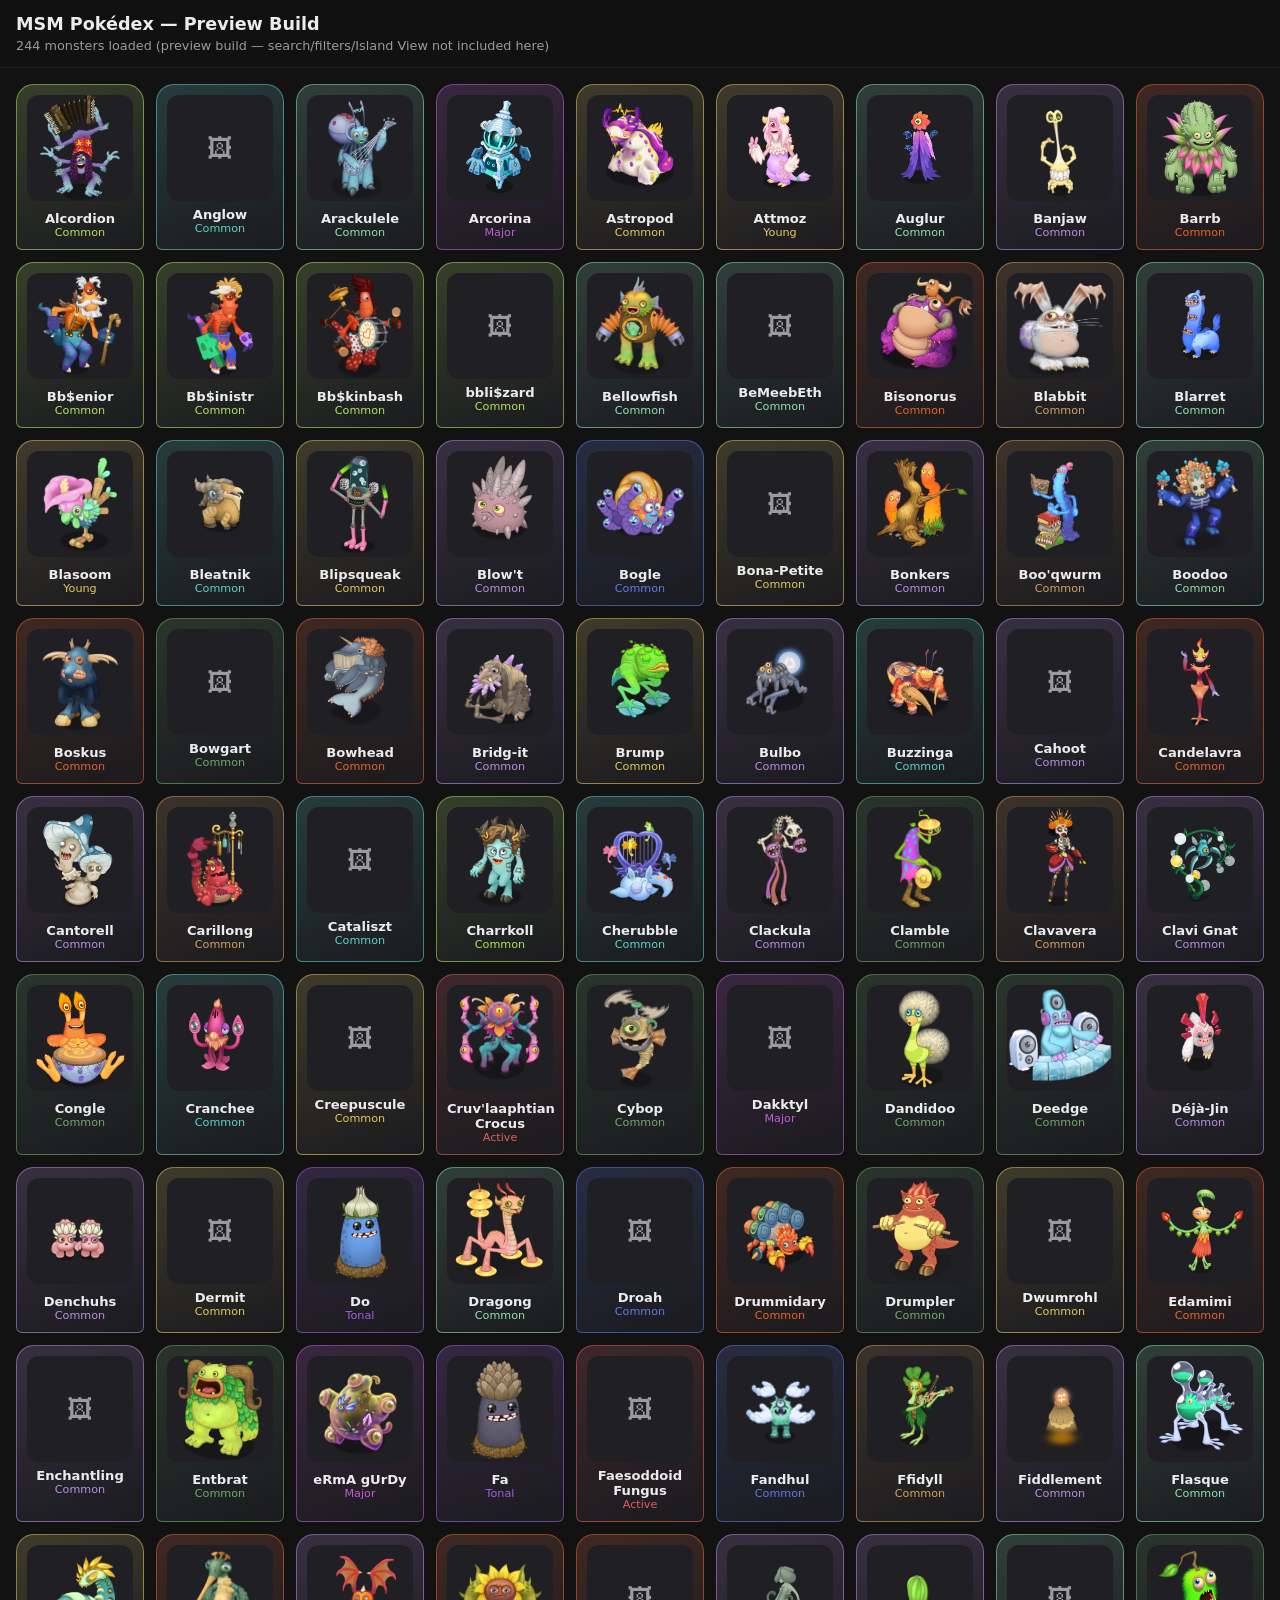
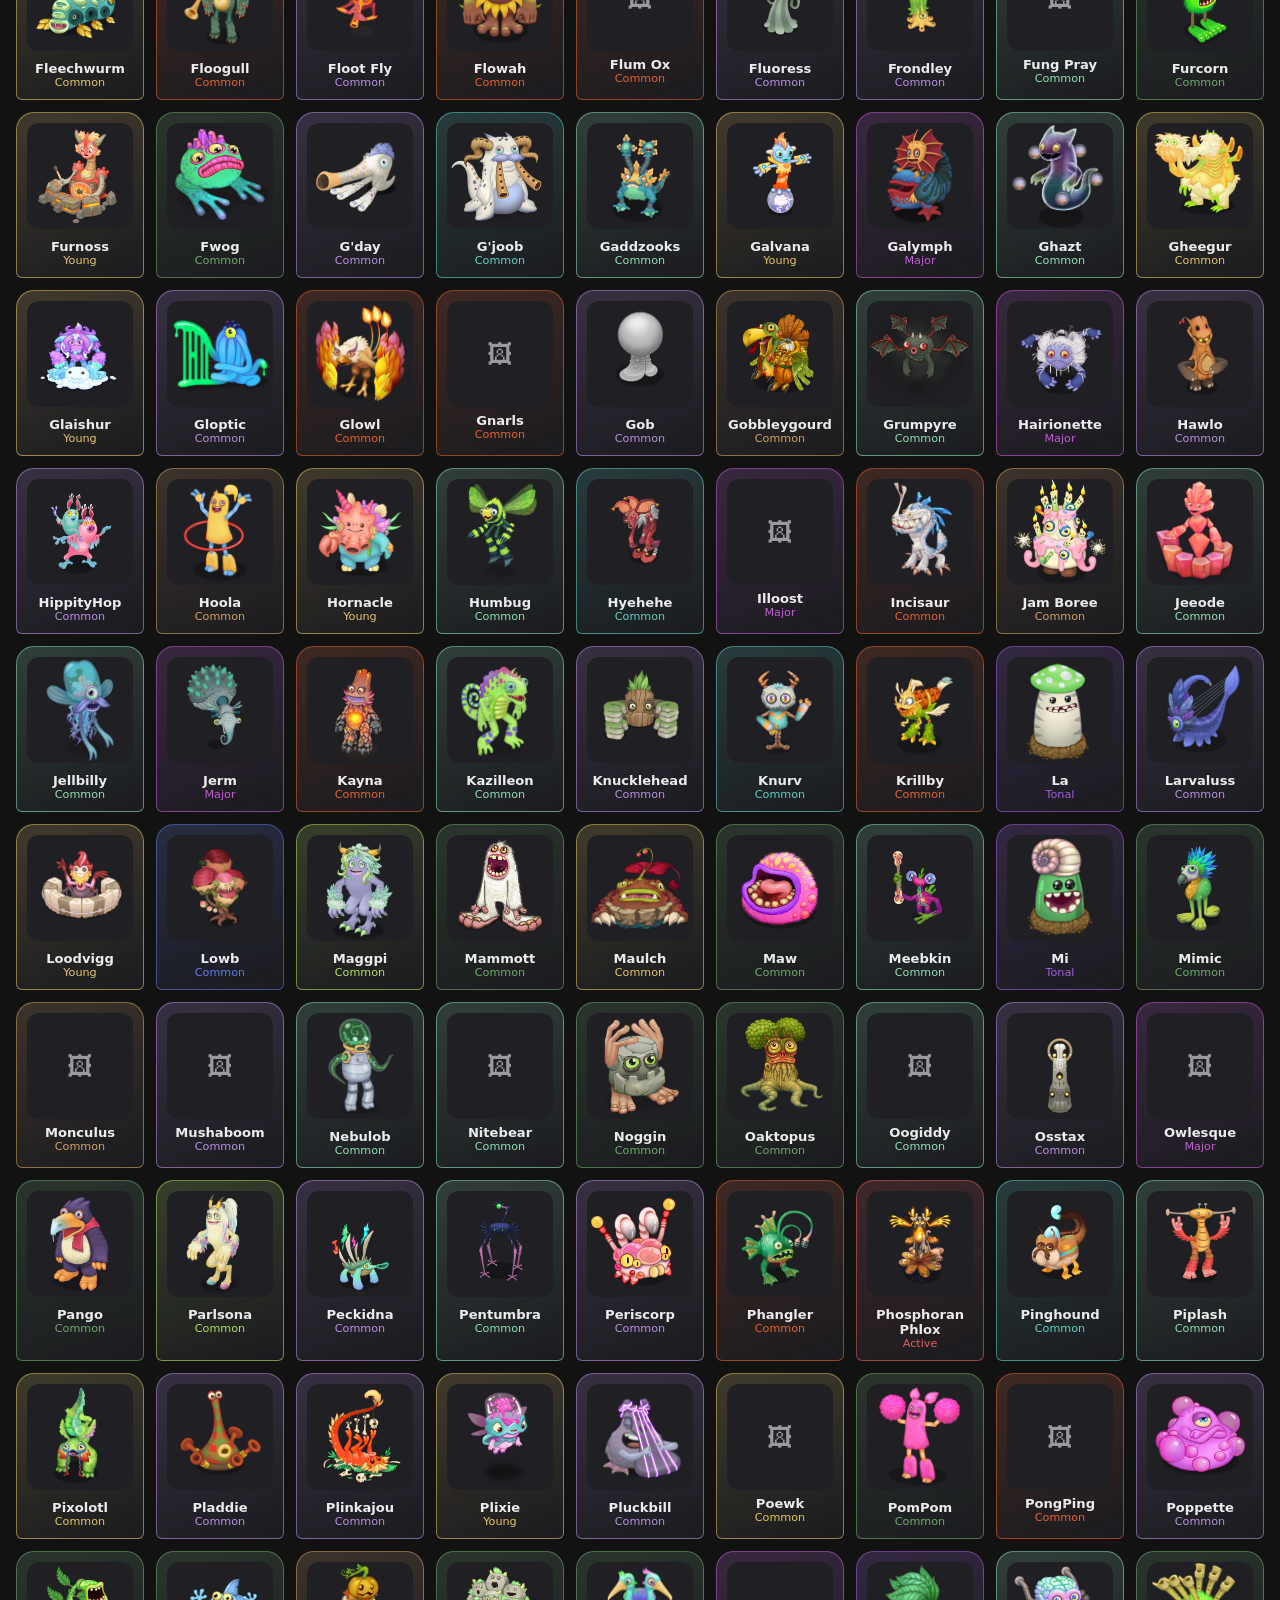
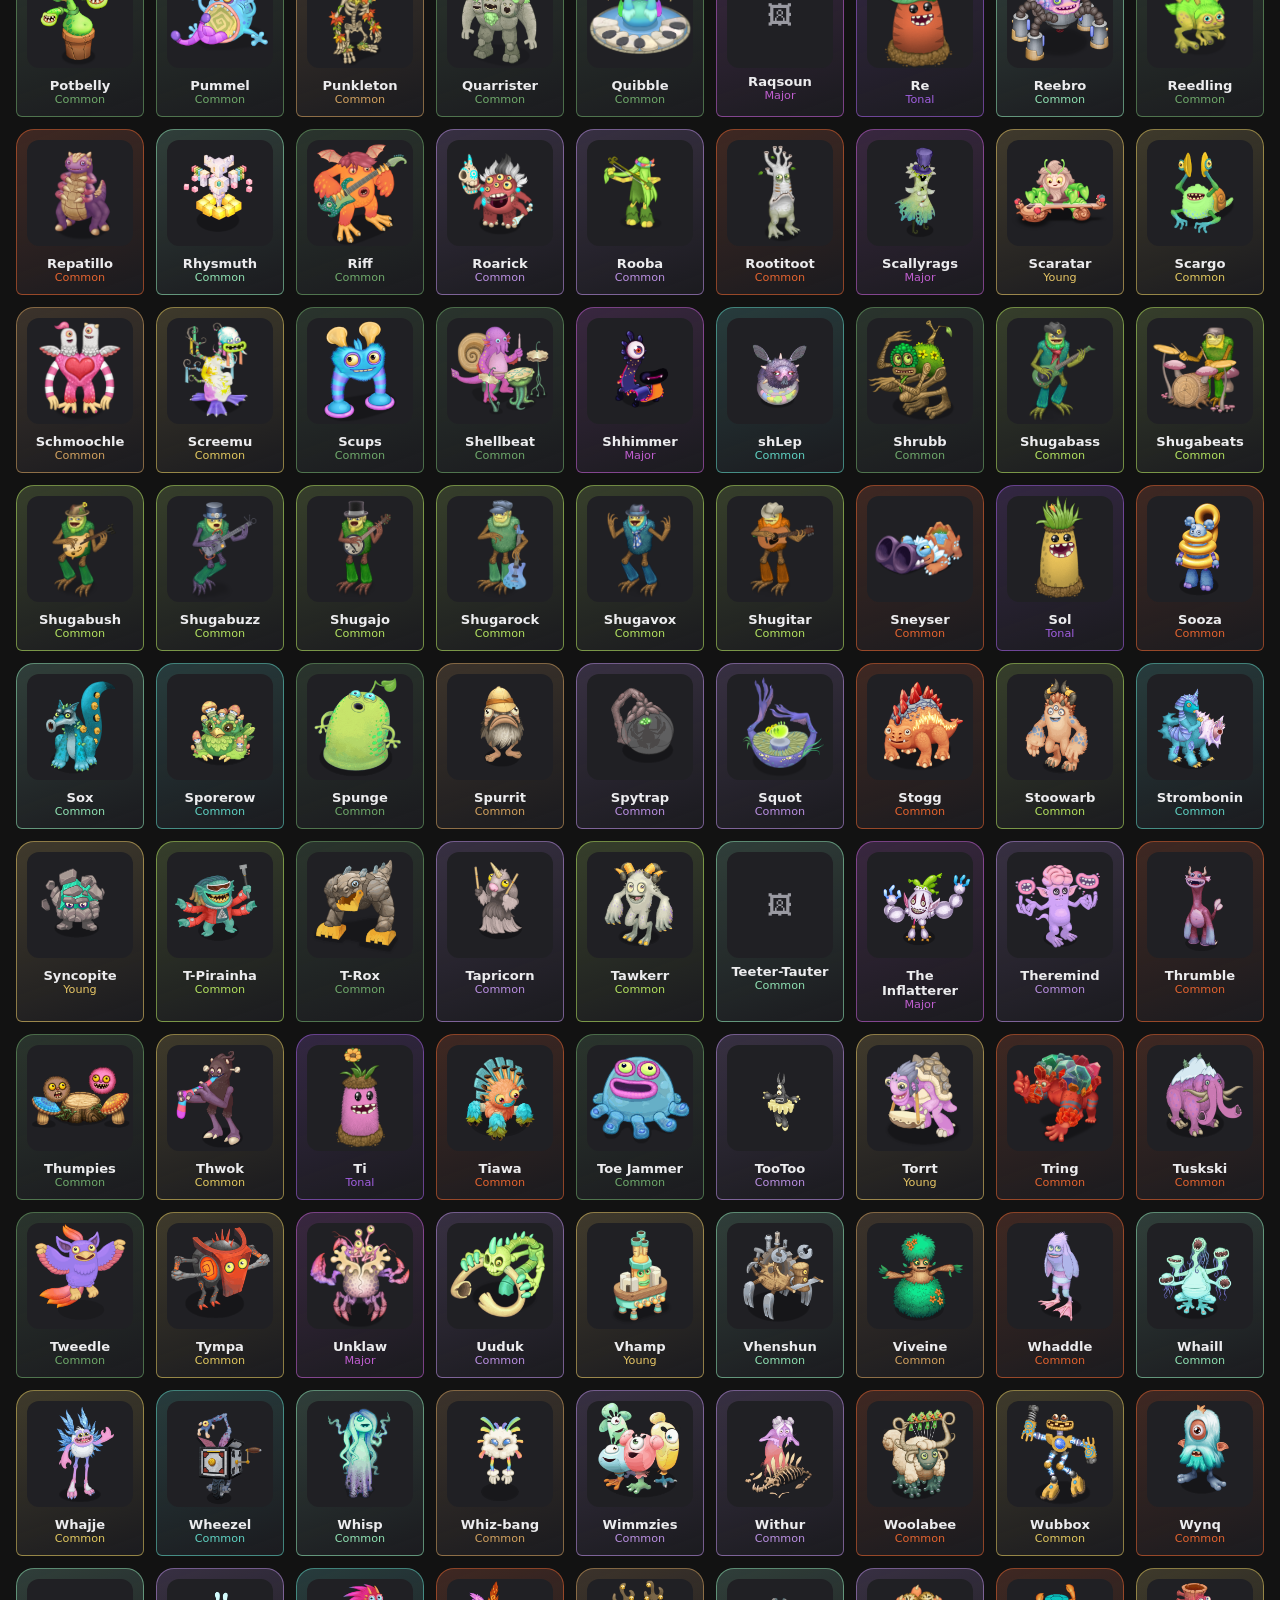
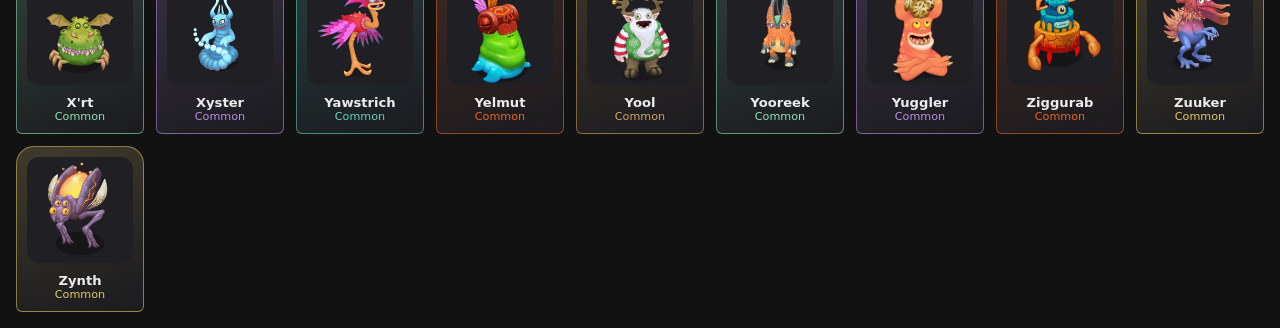
==== commit 1452812a: "update as of 13 Sep 2026" ====
--- a/preview.html
+++ b/preview.html
@@ -51,7 +51,7 @@
 </div>
 
 <script>
-const MONSTERS = [{"id": "tweedle", "name": "Tweedle", "classId": "natural", "elements": ["air"], "variantSystem": "standard_rarity", "variants": {"common": {"name": "Tweedle", "image": "assets/monsters/tweedle-common.png", "islands": ["Cold Island", "Air Island", "Water Island", "Earth Island", "Fire Haven", "Fire Oasis", "The Colossingum", "Gold Island", "Mirror Cold Island", "Mirror Air Island", "Mirror Water Island", "Mirror Earth Island"], "breeding": {"description": "Purchase from Market, or acquire from a breeding failure", "timeNormal": "4h", "timeEnhanced": "3h"}, "alternativeAcquisition": ["Feeding this monster to Level 15 unlocks Teleport to The Colossingum (for battle quests). A copy can also be placed on Gold Island the same way (via zapping/vessel-adjacent teleport-copy) \u2014 the original stays on its home island."], "notes": [], "interestingFact": "The only single-element common Natural whose default breeding time (4 hours) is longer than several double-element monsters, since Air is comparatively 'expensive.'"}, "rare": {"name": "Rare Tweedle", "image": "assets/monsters/tweedle-rare.png", "islands": ["Cold Island", "Air Island", "Water Island", "Earth Island", "Fire Haven", "Fire Oasis", "Gold Island", "Mirror Cold Island", "Mirror Air Island", "Mirror Water Island", "Mirror Earth Island"], "breeding": {"description": "Any pairing of two Triple-Element Naturals that both have Air \u2014 e.g. Congle + PomPom, Congle + Scups, PomPom + Scups | Also obtainable on Fire Haven: Any pairing of two Triple-Element monsters that both have Air (e.g. Reedling-line + Floogull-line combos)", "timeNormal": "6h", "timeEnhanced": "4h 30m"}, "alternativeAcquisition": ["Feeding this monster to Level 15 unlocks Teleport to The Colossingum (for battle quests). A copy can also be placed on Gold Island the same way (via zapping/vessel-adjacent teleport-copy) \u2014 the original stays on its home island."], "notes": [], "interestingFact": ""}, "epic": {"name": "Epic Tweedle", "image": "assets/monsters/tweedle-epic.png", "islands": ["Cold Island", "Air Island", "Water Island", "Earth Island", "Fire Haven", "Fire Oasis", "Fire Haven", "Mirror Cold Island", "Mirror Air Island", "Mirror Water Island", "Mirror Earth Island"], "breeding": {"description": "Cold: Deedge + Dandidoo; Air: Riff + Cybop; Water: Shellbeat + Quibble; Earth: Quarrister + Pango; Haven: Tring + Shrubb; Oasis: Sneyser + Maw | Also obtainable on Fire Haven: Tring + Shrubb", "timeNormal": "11h", "timeEnhanced": "8h 15m"}, "alternativeAcquisition": [], "notes": [], "interestingFact": ""}}}, {"id": "potbelly", "name": "Potbelly", "classId": "natural", "elements": ["plant"], "variantSystem": "standard_rarity", "variants": {"common": {"name": "Potbelly", "image": "assets/monsters/potbelly-common.png", "islands": ["Plant Island", "Cold Island", "Water Island", "Earth Island", "Fire Haven", "The Colossingum", "Gold Island", "Psychic Island", "Light Island", "Shugabush Island", "Mirror Plant Island", "Mirror Cold Island", "Mirror Water Island", "Mirror Earth Island", "Mirror Light Island", "Mirror Psychic Island"], "breeding": {"description": "Purchase from Market, or acquire from a breeding failure", "timeNormal": "2h", "timeEnhanced": "1h 30m"}, "alternativeAcquisition": ["Feeding this monster to Level 15 unlocks Teleport to The Colossingum (for battle quests). A copy can also be placed on Gold Island the same way (via zapping/vessel-adjacent teleport-copy) \u2014 the original stays on its home island."], "notes": [], "interestingFact": "Named for its round shape, it's one of the few single-element Naturals whose default breeding (failure) time is measured in hours rather than seconds/minutes."}, "rare": {"name": "Rare Potbelly", "image": "assets/monsters/potbelly-rare.png", "islands": ["Plant Island", "Cold Island", "Water Island", "Earth Island", "Fire Haven", "Gold Island", "Psychic Island", "Light Island", "Shugabush Island", "Mirror Plant Island", "Mirror Cold Island", "Mirror Water Island", "Mirror Earth Island", "Mirror Light Island", "Mirror Psychic Island"], "breeding": {"description": "Any pairing of two Triple-Element Naturals that both have Plant \u2014 e.g. Bowgart + Pummel, Bowgart + Clamble, Pummel + Clamble | Also obtainable on Fire Haven: Any pairing of two Triple-Element monsters that both have Plant (e.g. Reedling + Repatillo) | Rare Potbelly here: Tapricorn + Rooba | Rare Potbelly here: Spytrap + TooToo", "timeNormal": "6h", "timeEnhanced": "4h 30m"}, "alternativeAcquisition": ["Feeding this monster to Level 15 unlocks Teleport to The Colossingum (for battle quests). A copy can also be placed on Gold Island the same way (via zapping/vessel-adjacent teleport-copy) \u2014 the original stays on its home island."], "notes": [], "interestingFact": ""}, "epic": {"name": "Epic Potbelly", "image": "assets/monsters/potbelly-epic.png", "islands": ["Plant Island", "Cold Island", "Water Island", "Earth Island", "Fire Haven", "Light Island", "Psychic Island", "Shugabush Island", "Fire Haven", "Psychic Island", "Light Island", "Mirror Plant Island", "Mirror Cold Island", "Mirror Water Island", "Mirror Earth Island", "Mirror Light Island", "Mirror Psychic Island"], "breeding": {"description": "Plant: Entbrat + Shrubb; Cold: Deedge + Oaktopus; Water: Shellbeat + Dandidoo; Earth: Quarrister + Furcorn; Haven: Tring + Cybop; Light: Blow't + Boskus; Psychic: Gloptic + Phangler; Shugabush: Shugabush + Furcorn | Also obtainable on Fire Haven: Tring + Cybop | Epic Potbelly here: Gloptic + Phangler | Epic Potbelly here: Blow't + Boskus", "timeNormal": "9h", "timeEnhanced": "6h 45m"}, "alternativeAcquisition": [], "notes": [], "interestingFact": ""}}}, {"id": "noggin", "name": "Noggin", "classId": "natural", "elements": ["earth"], "variantSystem": "standard_rarity", "variants": {"common": {"name": "Noggin", "image": "assets/monsters/noggin-common.png", "islands": ["Plant Island", "Air Island", "Water Island", "Earth Island", "Fire Haven", "The Colossingum", "Gold Island", "Faerie Island", "Bone Island", "Mirror Plant Island", "Mirror Air Island", "Mirror Water Island", "Mirror Earth Island", "Mirror Faerie Island", "Mirror Bone Island"], "breeding": {"description": "Purchase from Market, or acquire from a breeding failure", "timeNormal": "5s", "timeEnhanced": "3s"}, "alternativeAcquisition": ["Feeding this monster to Level 15 unlocks Teleport to The Colossingum (for battle quests). A copy can also be placed on Gold Island the same way (via zapping/vessel-adjacent teleport-copy) \u2014 the original stays on its home island."], "notes": [], "interestingFact": "One of the five original single-element monsters in the game and typically the very first monster new players ever breed, thanks to its 5-second breeding time."}, "rare": {"name": "Rare Noggin", "image": "assets/monsters/noggin-rare.png", "islands": ["Plant Island", "Air Island", "Water Island", "Earth Island", "Fire Haven", "Gold Island", "Faerie Island", "Bone Island", "Mirror Plant Island", "Mirror Air Island", "Mirror Water Island", "Mirror Earth Island", "Mirror Faerie Island", "Mirror Bone Island"], "breeding": {"description": "Any pairing of two Triple-Element Naturals that both have Earth \u2014 e.g. T-Rox + Pummel, T-Rox + Clamble, Pummel + Clamble | Also obtainable on Fire Haven: Any pairing of two Triple-Element monsters that both have Earth (e.g. Reedling + Repatillo) | Rare Noggin here: Cantorell + Bridg-it | Rare Noggin here: Withur + Uuduk", "timeNormal": "6h", "timeEnhanced": "4h 30m"}, "alternativeAcquisition": ["Feeding this monster to Level 15 unlocks Teleport to The Colossingum (for battle quests). A copy can also be placed on Gold Island the same way (via zapping/vessel-adjacent teleport-copy) \u2014 the original stays on its home island."], "notes": [], "interestingFact": ""}, "epic": {"name": "Epic Noggin", "image": "assets/monsters/noggin-epic.png", "islands": ["Plant Island", "Air Island", "Water Island", "Earth Island", "Fire Haven", "Faerie Island", "Bone Island", "Fire Haven", "Faerie Island", "Bone Island", "Mirror Plant Island", "Mirror Air Island", "Mirror Water Island", "Mirror Earth Island", "Mirror Faerie Island", "Mirror Bone Island"], "breeding": {"description": "Plant: Entbrat + Fwog; Air: Riff + Drumpler; Water: Shellbeat + Shrubb; Earth: Quarrister + Cybop; Haven: Tring + Dandidoo; Faerie: Pladdie + Boskus; Bone: Plinkajou + Phangler | Also obtainable on Fire Haven: Tring + Dandidoo | Epic Noggin here: Pladdie + Boskus | Epic Noggin here: Plinkajou + Phangler", "timeNormal": "1h", "timeEnhanced": "45m"}, "alternativeAcquisition": [], "notes": [], "interestingFact": ""}}}, {"id": "toe-jammer", "name": "Toe Jammer", "classId": "natural", "elements": ["water"], "variantSystem": "standard_rarity", "variants": {"common": {"name": "Toe Jammer", "image": "assets/monsters/toe-jammer-common.png", "islands": ["Plant Island", "Cold Island", "Air Island", "Water Island", "Fire Oasis", "The Colossingum", "Gold Island", "Psychic Island", "Bone Island", "Mirror Plant Island", "Mirror Cold Island", "Mirror Air Island", "Mirror Water Island", "Mirror Psychic Island", "Mirror Bone Island"], "breeding": {"description": "Purchase from Market, or acquire from a breeding failure", "timeNormal": "1m", "timeEnhanced": "45s"}, "alternativeAcquisition": ["Feeding this monster to Level 15 unlocks Teleport to The Colossingum (for battle quests). A copy can also be placed on Gold Island the same way (via zapping/vessel-adjacent teleport-copy) \u2014 the original stays on its home island."], "notes": [], "interestingFact": "Despite being a single-element monster, its wandering, shuffling animation makes it one of the most requested monsters for custom island decor arrangements."}, "rare": {"name": "Rare Toe Jammer", "image": "assets/monsters/toe-jammer-rare.png", "islands": ["Plant Island", "Cold Island", "Air Island", "Water Island", "Fire Oasis", "Gold Island", "Psychic Island", "Bone Island", "Mirror Plant Island", "Mirror Cold Island", "Mirror Air Island", "Mirror Water Island", "Mirror Psychic Island", "Mirror Bone Island"], "breeding": {"description": "Any pairing of two Triple-Element Naturals that both have Water \u2014 e.g. T-Rox + Pummel, T-Rox + Bowgart, Pummel + Bowgart | Also obtainable on Fire Oasis: Any pairing of two Triple-Element monsters that both have Water | Rare Toe Jammer here: Tapricorn + Periscorp | Rare Toe Jammer here: Withur + Banjaw", "timeNormal": "6h", "timeEnhanced": "4h 30m"}, "alternativeAcquisition": ["Feeding this monster to Level 15 unlocks Teleport to The Colossingum (for battle quests). A copy can also be placed on Gold Island the same way (via zapping/vessel-adjacent teleport-copy) \u2014 the original stays on its home island."], "notes": [], "interestingFact": ""}, "epic": {"name": "Epic Toe Jammer", "image": "assets/monsters/toe-jammer-epic.png", "islands": ["Plant Island", "Cold Island", "Air Island", "Water Island", "Fire Oasis", "Psychic Island", "Bone Island", "Fire Oasis", "Psychic Island", "Bone Island", "Mirror Plant Island", "Mirror Cold Island", "Mirror Air Island", "Mirror Water Island", "Mirror Psychic Island", "Mirror Bone Island"], "breeding": {"description": "Plant: Entbrat + Oaktopus; Cold: Deedge + Quibble; Air: Riff + Maw; Water: Shellbeat + Fwog; Oasis: Sneyser + Pango; Psychic: Gloptic + Flowah; Bone: Plinkajou + Stogg | Also obtainable on Fire Oasis: Sneyser + Pango | Epic Toe Jammer here: Gloptic + Flowah | Epic Toe Jammer here: Plinkajou + Stogg", "timeNormal": "3h", "timeEnhanced": "2h 15m"}, "alternativeAcquisition": [], "notes": [], "interestingFact": ""}}}, {"id": "mammott", "name": "Mammott", "classId": "natural", "elements": ["cold"], "variantSystem": "standard_rarity", "variants": {"common": {"name": "Mammott", "image": "assets/monsters/mammott-common.png", "islands": ["Plant Island", "Cold Island", "Air Island", "Earth Island", "Fire Oasis", "The Colossingum", "Gold Island", "Faerie Island", "Light Island", "Shugabush Island", "bbli$zard Island", "Mirror Plant Island", "Mirror Cold Island", "Mirror Air Island", "Mirror Earth Island", "Mirror Light Island", "Mirror Faerie Island"], "breeding": {"description": "Purchase from Market, or acquire from a breeding failure", "timeNormal": "2m", "timeEnhanced": "1m 30s"}, "alternativeAcquisition": ["Feeding this monster to Level 15 unlocks Teleport to The Colossingum (for battle quests). A copy can also be placed on Gold Island the same way (via zapping/vessel-adjacent teleport-copy) \u2014 the original stays on its home island."], "notes": [], "interestingFact": "Its slow, deep hum is one of the most recognizable sounds in MSM and is often used as an example track when the game explains music layering to new players."}, "rare": {"name": "Rare Mammott", "image": "assets/monsters/mammott-rare.png", "islands": ["Plant Island", "Cold Island", "Air Island", "Earth Island", "Fire Oasis", "Gold Island", "Faerie Island", "Light Island", "Shugabush Island", "bbli$zard Island", "Mirror Plant Island", "Mirror Cold Island", "Mirror Air Island", "Mirror Earth Island", "Mirror Light Island", "Mirror Faerie Island"], "breeding": {"description": "Any pairing of two Triple-Element Naturals that both have Cold \u2014 e.g. T-Rox + Clamble, T-Rox + Bowgart, Clamble + Bowgart | Also obtainable on Fire Oasis: Any pairing of two Triple-Element monsters that both have Cold | Rare Mammott here: Cantorell + Clavi Gnat | Rare Mammott here: any 2 triples sharing Cold", "timeNormal": "6h", "timeEnhanced": "4h 30m"}, "alternativeAcquisition": ["Feeding this monster to Level 15 unlocks Teleport to The Colossingum (for battle quests). A copy can also be placed on Gold Island the same way (via zapping/vessel-adjacent teleport-copy) \u2014 the original stays on its home island."], "notes": [], "interestingFact": ""}, "epic": {"name": "Epic Mammott", "image": "assets/monsters/mammott-epic.png", "islands": ["Plant Island", "Cold Island", "Air Island", "Earth Island", "Fire Oasis", "Light Island", "Faerie Island", "Shugabush Island", "Fire Oasis", "Faerie Island", "Light Island", "bbli$zard Island", "Mirror Plant Island", "Mirror Cold Island", "Mirror Air Island", "Mirror Earth Island", "Mirror Light Island", "Mirror Faerie Island"], "breeding": {"description": "Plant: Entbrat + Furcorn; Cold: Deedge + Maw; Air: Riff + Pango; Earth: Quarrister + Drumpler; Oasis: Sneyser + Quibble; Light: Blow't + Flowah; Faerie: Pladdie + Stogg; Shugabush: Shugabush + Oaktopus | Also obtainable on Fire Oasis: Sneyser + Quibble | Epic Mammott here: Pladdie + Stogg | Epic Mammott here: Blow't + Flowah", "timeNormal": "5h", "timeEnhanced": "3h 45m"}, "alternativeAcquisition": [], "notes": [], "interestingFact": ""}}}, {"id": "drumpler", "name": "Drumpler", "classId": "natural", "elements": ["earth", "cold"], "variantSystem": "standard_rarity", "variants": {"common": {"name": "Drumpler", "image": "assets/monsters/drumpler-common.png", "islands": ["Plant Island", "Air Island", "Earth Island", "The Colossingum", "Gold Island", "Faerie Island", "Mirror Plant Island", "Mirror Air Island", "Mirror Earth Island", "Mirror Faerie Island"], "breeding": {"description": "Noggin + Mammott (guaranteed)", "timeNormal": "30m", "timeEnhanced": "22m 30s"}, "alternativeAcquisition": ["Feeding this monster to Level 15 unlocks Teleport to The Colossingum (for battle quests). A copy can also be placed on Gold Island the same way (via zapping/vessel-adjacent teleport-copy) \u2014 the original stays on its home island."], "notes": [], "interestingFact": ""}, "rare": {"name": "Rare Drumpler", "image": "assets/monsters/drumpler-rare.png", "islands": ["Plant Island", "Air Island", "Earth Island", "Gold Island", "Faerie Island", "Mirror Plant Island", "Mirror Air Island", "Mirror Earth Island", "Mirror Faerie Island"], "breeding": {"description": "Noggin + Mammott (same combo as Common, use at least one Rare parent)", "timeNormal": "1h 7m 30s", "timeEnhanced": "50m 37s"}, "alternativeAcquisition": ["Feeding this monster to Level 15 unlocks Teleport to The Colossingum (for battle quests). A copy can also be placed on Gold Island the same way (via zapping/vessel-adjacent teleport-copy) \u2014 the original stays on its home island."], "notes": [], "interestingFact": ""}, "epic": {"name": "Epic Drumpler", "image": "assets/monsters/drumpler-epic.png", "islands": ["Plant Island", "Air Island", "Earth Island", "Faerie Island", "Faerie Island", "Mirror Plant Island", "Mirror Air Island", "Mirror Earth Island", "Mirror Faerie Island"], "breeding": {"description": "Plant: Clamble + Maw; Air: PomPom + Fwog; Earth: Thumpies + Cybop; Faerie: Ziggurab + HippityHop", "timeNormal": "15h", "timeEnhanced": "11h 45m"}, "alternativeAcquisition": [], "notes": [], "interestingFact": ""}}}, {"id": "fwog", "name": "Fwog", "classId": "natural", "elements": ["earth", "water"], "variantSystem": "standard_rarity", "variants": {"common": {"name": "Fwog", "image": "assets/monsters/fwog-common.png", "islands": ["Plant Island", "Air Island", "Water Island", "The Colossingum", "Gold Island", "Bone Island", "bbli$zard Island", "Mirror Plant Island", "Mirror Air Island", "Mirror Water Island", "Mirror Bone Island"], "breeding": {"description": "Noggin + Toe Jammer (guaranteed)", "timeNormal": "30m", "timeEnhanced": "22m 30s"}, "alternativeAcquisition": ["Feeding this monster to Level 15 unlocks Teleport to The Colossingum (for battle quests). A copy can also be placed on Gold Island the same way (via zapping/vessel-adjacent teleport-copy) \u2014 the original stays on its home island."], "notes": [], "interestingFact": ""}, "rare": {"name": "Rare Fwog", "image": "assets/monsters/fwog-rare.png", "islands": ["Plant Island", "Air Island", "Water Island", "Gold Island", "Bone Island", "bbli$zard Island", "Mirror Plant Island", "Mirror Air Island", "Mirror Water Island", "Mirror Bone Island"], "breeding": {"description": "Noggin + Toe Jammer (same combo as Common, use at least one Rare parent)", "timeNormal": "1h 15m", "timeEnhanced": "56m 15s"}, "alternativeAcquisition": ["Feeding this monster to Level 15 unlocks Teleport to The Colossingum (for battle quests). A copy can also be placed on Gold Island the same way (via zapping/vessel-adjacent teleport-copy) \u2014 the original stays on its home island."], "notes": [], "interestingFact": ""}, "epic": {"name": "Epic Fwog", "image": "assets/monsters/fwog-epic.png", "islands": ["Plant Island", "Air Island", "Water Island", "Bone Island", "Bone Island", "bbli$zard Island", "Mirror Plant Island", "Mirror Air Island", "Mirror Water Island", "Mirror Bone Island"], "breeding": {"description": "Plant: Pummel + Furcorn; Air: Scups + Pango; Water: Reedling + Oaktopus; Bone: Thrumble + Denchuhs", "timeNormal": "13h", "timeEnhanced": "9h 45m"}, "alternativeAcquisition": [], "notes": [], "interestingFact": ""}}}, {"id": "maw", "name": "Maw", "classId": "natural", "elements": ["water", "cold"], "variantSystem": "standard_rarity", "variants": {"common": {"name": "Maw", "image": "assets/monsters/maw-common.png", "islands": ["Plant Island", "Cold Island", "Air Island", "Fire Oasis", "The Colossingum", "Gold Island", "Mirror Plant Island", "Mirror Cold Island", "Mirror Air Island"], "breeding": {"description": "Toe Jammer + Mammott (guaranteed)", "timeNormal": "30m", "timeEnhanced": "22m 30s"}, "alternativeAcquisition": ["Feeding this monster to Level 15 unlocks Teleport to The Colossingum (for battle quests). A copy can also be placed on Gold Island the same way (via zapping/vessel-adjacent teleport-copy) \u2014 the original stays on its home island."], "notes": [], "interestingFact": ""}, "rare": {"name": "Rare Maw", "image": "assets/monsters/maw-rare.png", "islands": ["Plant Island", "Cold Island", "Air Island", "Fire Oasis", "Gold Island", "Mirror Plant Island", "Mirror Cold Island", "Mirror Air Island"], "breeding": {"description": "Toe Jammer + Mammott (same combo as Common, use at least one Rare parent) | Also obtainable on Fire Oasis: Same as Common (Toe Jammer + Mammott), use at least one Rare parent", "timeNormal": "1h 7m 30s", "timeEnhanced": "50m 37s"}, "alternativeAcquisition": ["Feeding this monster to Level 15 unlocks Teleport to The Colossingum (for battle quests). A copy can also be placed on Gold Island the same way (via zapping/vessel-adjacent teleport-copy) \u2014 the original stays on its home island."], "notes": [], "interestingFact": ""}, "epic": {"name": "Epic Maw", "image": "assets/monsters/maw-epic.png", "islands": ["Plant Island", "Cold Island", "Air Island", "Fire Oasis", "Fire Oasis", "Mirror Plant Island", "Mirror Cold Island", "Mirror Air Island"], "breeding": {"description": "Plant: Bowgart + Drumpler; Cold: Spunge + Furcorn; Air: T-Rox + Quibble; Oasis: Whaddle + Pango | Also obtainable on Fire Oasis: Whaddle + Pango", "timeNormal": "13h", "timeEnhanced": "9h 45m"}, "alternativeAcquisition": [], "notes": [], "interestingFact": ""}}}, {"id": "dandidoo", "name": "Dandidoo", "classId": "natural", "elements": ["air", "plant"], "variantSystem": "standard_rarity", "variants": {"common": {"name": "Dandidoo", "image": "assets/monsters/dandidoo-common.png", "islands": ["Cold Island", "Water Island", "Earth Island", "Fire Haven", "The Colossingum", "Gold Island", "Mirror Cold Island", "Mirror Water Island", "Mirror Earth Island"], "breeding": {"description": "Tweedle + Potbelly (guaranteed)", "timeNormal": "8h", "timeEnhanced": "6h"}, "alternativeAcquisition": ["Feeding this monster to Level 15 unlocks Teleport to The Colossingum (for battle quests). A copy can also be placed on Gold Island the same way (via zapping/vessel-adjacent teleport-copy) \u2014 the original stays on its home island."], "notes": [], "interestingFact": ""}, "rare": {"name": "Rare Dandidoo", "image": "assets/monsters/dandidoo-rare.png", "islands": ["Cold Island", "Water Island", "Earth Island", "Fire Haven", "Gold Island", "Mirror Cold Island", "Mirror Water Island", "Mirror Earth Island"], "breeding": {"description": "Tweedle + Potbelly (same combo as Common, use at least one Rare parent) | Also obtainable on Fire Haven: Same as Common (Tweedle + Potbelly), use at least one Rare parent", "timeNormal": "10h 30m", "timeEnhanced": "7h 52m 30s"}, "alternativeAcquisition": ["Feeding this monster to Level 15 unlocks Teleport to The Colossingum (for battle quests). A copy can also be placed on Gold Island the same way (via zapping/vessel-adjacent teleport-copy) \u2014 the original stays on its home island."], "notes": [], "interestingFact": ""}, "epic": {"name": "Epic Dandidoo", "image": "assets/monsters/dandidoo-epic.png", "islands": ["Cold Island", "Water Island", "Earth Island", "Fire Haven", "Mirror Cold Island", "Mirror Water Island", "Mirror Earth Island"], "breeding": {"description": "Cold: Bowgart + Quibble; Water: Pummel + Cybop; Earth: Clamble + Pango; Haven: Reedling + Flowah", "timeNormal": "Not yet independently confirmed for this build \u2014 flagged rather than guessed.", "timeEnhanced": "Not yet independently confirmed for this build \u2014 flagged rather than guessed."}, "alternativeAcquisition": [], "notes": [], "interestingFact": ""}}}, {"id": "cybop", "name": "Cybop", "classId": "natural", "elements": ["air", "earth"], "variantSystem": "standard_rarity", "variants": {"common": {"name": "Cybop", "image": "assets/monsters/cybop-common.png", "islands": ["Air Island", "Water Island", "Earth Island", "Fire Haven", "The Colossingum", "Gold Island", "Mirror Air Island", "Mirror Water Island", "Mirror Earth Island"], "breeding": {"description": "Tweedle + Noggin (guaranteed)", "timeNormal": "8h", "timeEnhanced": "6h"}, "alternativeAcquisition": ["Feeding this monster to Level 15 unlocks Teleport to The Colossingum (for battle quests). A copy can also be placed on Gold Island the same way (via zapping/vessel-adjacent teleport-copy) \u2014 the original stays on its home island."], "notes": [], "interestingFact": ""}, "rare": {"name": "Rare Cybop", "image": "assets/monsters/cybop-rare.png", "islands": ["Air Island", "Water Island", "Earth Island", "Fire Haven", "Gold Island", "Mirror Air Island", "Mirror Water Island", "Mirror Earth Island"], "breeding": {"description": "Tweedle + Noggin (same combo as Common, use at least one Rare parent) | Also obtainable on Fire Haven: Same as Common (Tweedle + Noggin), use at least one Rare parent", "timeNormal": "10h 30m", "timeEnhanced": "7h 52m 30s"}, "alternativeAcquisition": ["Feeding this monster to Level 15 unlocks Teleport to The Colossingum (for battle quests). A copy can also be placed on Gold Island the same way (via zapping/vessel-adjacent teleport-copy) \u2014 the original stays on its home island."], "notes": [], "interestingFact": ""}, "epic": {"name": "Epic Cybop", "image": "assets/monsters/cybop-epic.png", "islands": ["Air Island", "Water Island", "Earth Island", "Fire Haven", "Mirror Air Island", "Mirror Water Island", "Mirror Earth Island"], "breeding": {"description": "Air: Congle + Drumpler; Water: Scups + Dandidoo; Earth: PomPom + Shrubb; Haven: Reedling + Stogg", "timeNormal": "23h", "timeEnhanced": "17h 15m"}, "alternativeAcquisition": [], "notes": [], "interestingFact": ""}}}, {"id": "quibble", "name": "Quibble", "classId": "natural", "elements": ["air", "water"], "variantSystem": "standard_rarity", "variants": {"common": {"name": "Quibble", "image": "assets/monsters/quibble-common.png", "islands": ["Cold Island", "Air Island", "Water Island", "Fire Oasis", "The Colossingum", "Gold Island", "Shugabush Island", "Mirror Cold Island", "Mirror Air Island", "Mirror Water Island"], "breeding": {"description": "Tweedle + Toe Jammer (guaranteed)", "timeNormal": "8h", "timeEnhanced": "6h"}, "alternativeAcquisition": ["Feeding this monster to Level 15 unlocks Teleport to The Colossingum (for battle quests). A copy can also be placed on Gold Island the same way (via zapping/vessel-adjacent teleport-copy) \u2014 the original stays on its home island."], "notes": [], "interestingFact": ""}, "rare": {"name": "Rare Quibble", "image": "assets/monsters/quibble-rare.png", "islands": ["Cold Island", "Air Island", "Water Island", "Fire Oasis", "Gold Island", "Shugabush Island", "Mirror Cold Island", "Mirror Air Island", "Mirror Water Island"], "breeding": {"description": "Tweedle + Toe Jammer (same combo as Common, use at least one Rare parent) | Fire-island combo: Same as Common (Tweedle + Toe Jammer), use at least one Rare parent", "timeNormal": "10h 30m", "timeEnhanced": "7h 52m 30s"}, "alternativeAcquisition": ["Feeding this monster to Level 15 unlocks Teleport to The Colossingum (for battle quests). A copy can also be placed on Gold Island the same way (via zapping/vessel-adjacent teleport-copy) \u2014 the original stays on its home island."], "notes": [], "interestingFact": ""}, "epic": {"name": "Epic Quibble", "image": "assets/monsters/quibble-epic.png", "islands": ["Cold Island", "Air Island", "Water Island", "Fire Oasis", "Shugabush Island", "Mirror Cold Island", "Mirror Air Island", "Mirror Water Island"], "breeding": {"description": "Cold: Congle + Dandidoo; Air: Scups + Maw; Water: Spunge + Shrubb; Oasis: Wynq + Pango; Shugabush: Shugabush + PomPom", "timeNormal": "21h", "timeEnhanced": "15h 45m"}, "alternativeAcquisition": [], "notes": [], "interestingFact": ""}}}, {"id": "pango", "name": "Pango", "classId": "natural", "elements": ["air", "cold"], "variantSystem": "standard_rarity", "variants": {"common": {"name": "Pango", "image": "assets/monsters/pango-common.png", "islands": ["Cold Island", "Air Island", "Earth Island", "Fire Oasis", "The Colossingum", "Gold Island", "Mirror Cold Island", "Mirror Air Island", "Mirror Earth Island"], "breeding": {"description": "Tweedle + Mammott (guaranteed)", "timeNormal": "8h", "timeEnhanced": "6h"}, "alternativeAcquisition": ["Feeding this monster to Level 15 unlocks Teleport to The Colossingum (for battle quests). A copy can also be placed on Gold Island the same way (via zapping/vessel-adjacent teleport-copy) \u2014 the original stays on its home island."], "notes": [], "interestingFact": ""}, "rare": {"name": "Rare Pango", "image": "assets/monsters/pango-rare.png", "islands": ["Cold Island", "Air Island", "Earth Island", "Fire Oasis", "Gold Island", "Mirror Cold Island", "Mirror Air Island", "Mirror Earth Island"], "breeding": {"description": "Tweedle + Mammott (same combo as Common, use at least one Rare parent) | Also obtainable on Fire Oasis: Same as Common (Tweedle + Mammott), use at least one Rare parent", "timeNormal": "10h 30m", "timeEnhanced": "7h 52m 30s"}, "alternativeAcquisition": ["Feeding this monster to Level 15 unlocks Teleport to The Colossingum (for battle quests). A copy can also be placed on Gold Island the same way (via zapping/vessel-adjacent teleport-copy) \u2014 the original stays on its home island."], "notes": [], "interestingFact": ""}, "epic": {"name": "Epic Pango", "image": "assets/monsters/pango-epic.png", "islands": ["Cold Island", "Air Island", "Earth Island", "Fire Oasis", "Fire Oasis", "Mirror Cold Island", "Mirror Air Island", "Mirror Earth Island"], "breeding": {"description": "Cold: Thumpies + Oaktopus; Air: Congle + Cybop; Earth: Reedling + Furcorn; Oasis: Whaddle + Maw | Also obtainable on Fire Oasis: Whaddle + Maw", "timeNormal": "1d 3h", "timeEnhanced": "20h 15m"}, "alternativeAcquisition": [], "notes": [], "interestingFact": ""}}}, {"id": "furcorn", "name": "Furcorn", "classId": "natural", "elements": ["plant", "cold"], "variantSystem": "standard_rarity", "variants": {"common": {"name": "Furcorn", "image": "assets/monsters/furcorn-common.png", "islands": ["Plant Island", "Cold Island", "Earth Island", "The Colossingum", "Gold Island", "Light Island", "Shugabush Island", "Mirror Plant Island", "Mirror Cold Island", "Mirror Earth Island", "Mirror Light Island"], "breeding": {"description": "Potbelly + Mammott (guaranteed)", "timeNormal": "8h", "timeEnhanced": "6h"}, "alternativeAcquisition": ["Feeding this monster to Level 15 unlocks Teleport to The Colossingum (for battle quests). A copy can also be placed on Gold Island the same way (via zapping/vessel-adjacent teleport-copy) \u2014 the original stays on its home island."], "notes": [], "interestingFact": ""}, "rare": {"name": "Rare Furcorn", "image": "assets/monsters/furcorn-rare.png", "islands": ["Plant Island", "Cold Island", "Earth Island", "Gold Island", "Light Island", "Shugabush Island", "Mirror Plant Island", "Mirror Cold Island", "Mirror Earth Island", "Mirror Light Island"], "breeding": {"description": "Potbelly + Mammott (same combo as Common, use at least one Rare parent)", "timeNormal": "10h 30m", "timeEnhanced": "7h 52m 30s"}, "alternativeAcquisition": ["Feeding this monster to Level 15 unlocks Teleport to The Colossingum (for battle quests). A copy can also be placed on Gold Island the same way (via zapping/vessel-adjacent teleport-copy) \u2014 the original stays on its home island."], "notes": [], "interestingFact": ""}, "epic": {"name": "Epic Furcorn", "image": "assets/monsters/furcorn-epic.png", "islands": ["Plant Island", "Cold Island", "Earth Island", "Light Island", "Shugabush Island", "Light Island", "Mirror Plant Island", "Mirror Cold Island", "Mirror Earth Island", "Mirror Light Island"], "breeding": {"description": "Plant: Clamble + Fwog; Cold: Spunge + Maw; Earth: Thumpies + Drumpler; Light: Sooza + Pluckbill; Shugabush: Shugabush + Deedge", "timeNormal": "17h", "timeEnhanced": "12h 45m"}, "alternativeAcquisition": [], "notes": [], "interestingFact": ""}}}, {"id": "oaktopus", "name": "Oaktopus", "classId": "natural", "elements": ["plant", "water"], "variantSystem": "standard_rarity", "variants": {"common": {"name": "Oaktopus", "image": "assets/monsters/oaktopus-common.png", "islands": ["Plant Island", "Cold Island", "Water Island", "The Colossingum", "Gold Island", "Psychic Island", "Shugabush Island", "Mirror Plant Island", "Mirror Cold Island", "Mirror Water Island", "Mirror Psychic Island"], "breeding": {"description": "Potbelly + Toe Jammer (guaranteed)", "timeNormal": "8h", "timeEnhanced": "6h"}, "alternativeAcquisition": ["Feeding this monster to Level 15 unlocks Teleport to The Colossingum (for battle quests). A copy can also be placed on Gold Island the same way (via zapping/vessel-adjacent teleport-copy) \u2014 the original stays on its home island."], "notes": [], "interestingFact": ""}, "rare": {"name": "Rare Oaktopus", "image": "assets/monsters/oaktopus-rare.png", "islands": ["Plant Island", "Cold Island", "Water Island", "Gold Island", "Psychic Island", "Shugabush Island", "Mirror Plant Island", "Mirror Cold Island", "Mirror Water Island", "Mirror Psychic Island"], "breeding": {"description": "Potbelly + Toe Jammer (same combo as Common, use at least one Rare parent)", "timeNormal": "10h 30m", "timeEnhanced": "7h 52m 30s"}, "alternativeAcquisition": ["Feeding this monster to Level 15 unlocks Teleport to The Colossingum (for battle quests). A copy can also be placed on Gold Island the same way (via zapping/vessel-adjacent teleport-copy) \u2014 the original stays on its home island."], "notes": [], "interestingFact": ""}, "epic": {"name": "Epic Oaktopus", "image": "assets/monsters/oaktopus-epic.png", "islands": ["Plant Island", "Cold Island", "Water Island", "Psychic Island", "Shugabush Island", "Psychic Island", "Mirror Plant Island", "Mirror Cold Island", "Mirror Water Island", "Mirror Psychic Island"], "breeding": {"description": "Plant: Bowgart + Shrubb; Cold: Spunge + Pango; Water: Reedling + Fwog; Psychic: Rootitoot + Bonkers; Shugabush: Shugabush + Quibble | Epic Oaktopus here: Rootitoot + Bonkers", "timeNormal": "1d 7h", "timeEnhanced": "23h 15m"}, "alternativeAcquisition": [], "notes": [], "interestingFact": ""}}}, {"id": "shrubb", "name": "Shrubb", "classId": "natural", "elements": ["plant", "earth"], "variantSystem": "standard_rarity", "variants": {"common": {"name": "Shrubb", "image": "assets/monsters/shrubb-common.png", "islands": ["Plant Island", "Water Island", "Earth Island", "Fire Haven", "The Colossingum", "Gold Island", "Mirror Plant Island", "Mirror Water Island", "Mirror Earth Island"], "breeding": {"description": "Potbelly + Noggin (guaranteed)", "timeNormal": "8h", "timeEnhanced": "6h"}, "alternativeAcquisition": ["Feeding this monster to Level 15 unlocks Teleport to The Colossingum (for battle quests). A copy can also be placed on Gold Island the same way (via zapping/vessel-adjacent teleport-copy) \u2014 the original stays on its home island."], "notes": [], "interestingFact": ""}, "rare": {"name": "Rare Shrubb", "image": "assets/monsters/shrubb-rare.png", "islands": ["Plant Island", "Water Island", "Earth Island", "Fire Haven", "Gold Island", "Mirror Plant Island", "Mirror Water Island", "Mirror Earth Island"], "breeding": {"description": "Potbelly + Noggin (same combo as Common, use at least one Rare parent) | Also obtainable on Fire Haven: Same as Common (Potbelly + Noggin), use at least one Rare parent", "timeNormal": "10h 30m", "timeEnhanced": "7h 52m 30s"}, "alternativeAcquisition": ["Feeding this monster to Level 15 unlocks Teleport to The Colossingum (for battle quests). A copy can also be placed on Gold Island the same way (via zapping/vessel-adjacent teleport-copy) \u2014 the original stays on its home island."], "notes": [], "interestingFact": ""}, "epic": {"name": "Epic Shrubb", "image": "assets/monsters/shrubb-epic.png", "islands": ["Plant Island", "Water Island", "Earth Island", "Fire Haven", "Mirror Plant Island", "Mirror Water Island", "Mirror Earth Island"], "breeding": {"description": "Plant: T-Rox + Oaktopus; Water: Reedling + Quibble; Earth: PomPom + Dandidoo; Haven: Barrb + Cybop", "timeNormal": "19h", "timeEnhanced": "14h 15m"}, "alternativeAcquisition": [], "notes": [], "interestingFact": ""}}}, {"id": "t-rox", "name": "T-Rox", "classId": "natural", "elements": ["earth", "water", "cold"], "variantSystem": "standard_rarity", "variants": {"common": {"name": "T-Rox", "image": "assets/monsters/t-rox-common.png", "islands": ["Plant Island", "Air Island", "The Colossingum", "Gold Island", "Mirror Plant Island", "Mirror Air Island"], "breeding": {"description": "Best: Noggin + Maw. Also: Mammott + Fwog, Toe Jammer + Drumpler.", "timeNormal": "8h", "timeEnhanced": "6h"}, "alternativeAcquisition": ["Feeding this monster to Level 15 unlocks Teleport to The Colossingum (for battle quests). A copy can also be placed on Gold Island the same way (via zapping/vessel-adjacent teleport-copy) \u2014 the original stays on its home island."], "notes": [], "interestingFact": "One of only a small number of Natural Monsters whose combination of elements lets it live on more natural islands than most other triples, since it shares no missing-element conflict with several island pools."}, "rare": {"name": "Rare T-Rox", "image": "assets/monsters/t-rox-rare.png", "islands": ["Plant Island", "Air Island", "Gold Island", "Mirror Plant Island", "Mirror Air Island"], "breeding": {"description": "Best: Noggin + Maw. Also: Mammott + Fwog, Toe Jammer + Drumpler (use at least one Rare parent)", "timeNormal": "10h 30m", "timeEnhanced": "7h 52m 30s"}, "alternativeAcquisition": ["Feeding this monster to Level 15 unlocks Teleport to The Colossingum (for battle quests). A copy can also be placed on Gold Island the same way (via zapping/vessel-adjacent teleport-copy) \u2014 the original stays on its home island."], "notes": [], "interestingFact": ""}, "epic": {"name": "Epic T-Rox", "image": "assets/monsters/t-rox-epic.png", "islands": ["Plant Island", "Air Island", "Mirror Plant Island", "Mirror Air Island"], "breeding": {"description": "Plant: Pummel + Drumpler; Air: Congle + Fwog", "timeNormal": "19h", "timeEnhanced": "14h 15m"}, "alternativeAcquisition": [], "notes": [], "interestingFact": ""}}}, {"id": "pummel", "name": "Pummel", "classId": "natural", "elements": ["plant", "earth", "water"], "variantSystem": "standard_rarity", "variants": {"common": {"name": "Pummel", "image": "assets/monsters/pummel-common.png", "islands": ["Plant Island", "Water Island", "The Colossingum", "Gold Island", "Mirror Plant Island", "Mirror Water Island"], "breeding": {"description": "Best: Potbelly + Fwog. Also: Noggin + Oaktopus, Toe Jammer + Shrubb.", "timeNormal": "12h", "timeEnhanced": "9h"}, "alternativeAcquisition": ["Feeding this monster to Level 15 unlocks Teleport to The Colossingum (for battle quests). A copy can also be placed on Gold Island the same way (via zapping/vessel-adjacent teleport-copy) \u2014 the original stays on its home island."], "notes": [], "interestingFact": ""}, "rare": {"name": "Rare Pummel", "image": "assets/monsters/pummel-rare.png", "islands": ["Plant Island", "Water Island", "Gold Island", "Mirror Plant Island", "Mirror Water Island"], "breeding": {"description": "Best: Potbelly + Fwog. Also: Noggin + Oaktopus, Toe Jammer + Shrubb (use at least one Rare parent)", "timeNormal": "15h 30m", "timeEnhanced": "11h 37m 30s"}, "alternativeAcquisition": ["Feeding this monster to Level 15 unlocks Teleport to The Colossingum (for battle quests). A copy can also be placed on Gold Island the same way (via zapping/vessel-adjacent teleport-copy) \u2014 the original stays on its home island."], "notes": [], "interestingFact": ""}, "epic": {"name": "Epic Pummel", "image": "assets/monsters/pummel-epic.png", "islands": ["Plant Island", "Water Island", "Mirror Plant Island", "Mirror Water Island"], "breeding": {"description": "Plant: Bowgart + Fwog; Water: Scups + Shrubb", "timeNormal": "1d 7h", "timeEnhanced": "23h 15m"}, "alternativeAcquisition": [], "notes": [], "interestingFact": ""}}}, {"id": "clamble", "name": "Clamble", "classId": "natural", "elements": ["plant", "earth", "cold"], "variantSystem": "standard_rarity", "variants": {"common": {"name": "Clamble", "image": "assets/monsters/clamble-common.png", "islands": ["Plant Island", "Earth Island", "The Colossingum", "Gold Island", "Mirror Plant Island", "Mirror Earth Island"], "breeding": {"description": "Best: Potbelly + Drumpler. Also: Noggin + Furcorn, Mammott + Shrubb.", "timeNormal": "12h", "timeEnhanced": "9h"}, "alternativeAcquisition": ["Feeding this monster to Level 15 unlocks Teleport to The Colossingum (for battle quests). A copy can also be placed on Gold Island the same way (via zapping/vessel-adjacent teleport-copy) \u2014 the original stays on its home island."], "notes": [], "interestingFact": ""}, "rare": {"name": "Rare Clamble", "image": "assets/monsters/clamble-rare.png", "islands": ["Plant Island", "Earth Island", "Gold Island", "Mirror Plant Island", "Mirror Earth Island"], "breeding": {"description": "Best: Potbelly + Drumpler. Also: Noggin + Furcorn, Mammott + Shrubb (use at least one Rare parent)", "timeNormal": "15h 30m", "timeEnhanced": "11h 37m 30s"}, "alternativeAcquisition": ["Feeding this monster to Level 15 unlocks Teleport to The Colossingum (for battle quests). A copy can also be placed on Gold Island the same way (via zapping/vessel-adjacent teleport-copy) \u2014 the original stays on its home island."], "notes": [], "interestingFact": ""}, "epic": {"name": "Epic Clamble", "image": "assets/monsters/clamble-epic.png", "islands": ["Plant Island", "Earth Island", "Mirror Plant Island", "Mirror Earth Island"], "breeding": {"description": "Plant: Pummel + Maw; Earth: PomPom + Furcorn", "timeNormal": "21h", "timeEnhanced": "15h 45m"}, "alternativeAcquisition": [], "notes": [], "interestingFact": ""}}}, {"id": "bowgart", "name": "Bowgart", "classId": "natural", "elements": ["plant", "water", "cold"], "variantSystem": "standard_rarity", "variants": {"common": {"name": "Bowgart", "image": "assets/monsters/bowgart-common.png", "islands": ["Plant Island", "Cold Island", "The Colossingum", "Gold Island", "Mirror Plant Island", "Mirror Cold Island"], "breeding": {"description": "Best: Potbelly + Maw. Also: Mammott + Oaktopus, Toe Jammer + Furcorn.", "timeNormal": "12h", "timeEnhanced": "9h"}, "alternativeAcquisition": ["Feeding this monster to Level 15 unlocks Teleport to The Colossingum (for battle quests). A copy can also be placed on Gold Island the same way (via zapping/vessel-adjacent teleport-copy) \u2014 the original stays on its home island."], "notes": [], "interestingFact": "Its design and name are a playful nod to a swamp monster archetype, and it's a required parent for unlocking the Legendary Shugabush monster."}, "rare": {"name": "Rare Bowgart", "image": "assets/monsters/bowgart-rare.png", "islands": ["Plant Island", "Cold Island", "Gold Island", "Mirror Plant Island", "Mirror Cold Island"], "breeding": {"description": "Best: Potbelly + Maw. Also: Mammott + Oaktopus, Toe Jammer + Furcorn (use at least one Rare parent)", "timeNormal": "15h 30m", "timeEnhanced": "11h 37m 30s"}, "alternativeAcquisition": ["Feeding this monster to Level 15 unlocks Teleport to The Colossingum (for battle quests). A copy can also be placed on Gold Island the same way (via zapping/vessel-adjacent teleport-copy) \u2014 the original stays on its home island."], "notes": [], "interestingFact": ""}, "epic": {"name": "Epic Bowgart", "image": "assets/monsters/bowgart-epic.png", "islands": ["Plant Island", "Cold Island", "Mirror Plant Island", "Mirror Cold Island"], "breeding": {"description": "Plant: Clamble + Oaktopus; Cold: Congle + Furcorn", "timeNormal": "1d 5h", "timeEnhanced": "21h 45m"}, "alternativeAcquisition": [], "notes": [], "interestingFact": ""}}}, {"id": "congle", "name": "Congle", "classId": "natural", "elements": ["air", "water", "cold"], "variantSystem": "standard_rarity", "variants": {"common": {"name": "Congle", "image": "assets/monsters/congle-common.png", "islands": ["Cold Island", "Air Island", "Fire Oasis", "The Colossingum", "Gold Island", "Mirror Cold Island", "Mirror Air Island"], "breeding": {"description": "Best: Tweedle + Maw. Also: Toe Jammer + Pango, Mammott + Quibble.", "timeNormal": "12h", "timeEnhanced": "9h"}, "alternativeAcquisition": ["Feeding this monster to Level 15 unlocks Teleport to The Colossingum (for battle quests). A copy can also be placed on Gold Island the same way (via zapping/vessel-adjacent teleport-copy) \u2014 the original stays on its home island."], "notes": [], "interestingFact": ""}, "rare": {"name": "Rare Congle", "image": "assets/monsters/congle-rare.png", "islands": ["Cold Island", "Air Island", "Fire Oasis", "Gold Island", "Mirror Cold Island", "Mirror Air Island"], "breeding": {"description": "Best: Tweedle + Maw. Also: Toe Jammer + Pango, Mammott + Quibble (use at least one Rare parent) | Also obtainable on Fire Oasis: Same as Common, use at least one Rare parent", "timeNormal": "15h 30m", "timeEnhanced": "11h 37m 30s"}, "alternativeAcquisition": ["Feeding this monster to Level 15 unlocks Teleport to The Colossingum (for battle quests). A copy can also be placed on Gold Island the same way (via zapping/vessel-adjacent teleport-copy) \u2014 the original stays on its home island."], "notes": [], "interestingFact": ""}, "epic": {"name": "Epic Congle", "image": "assets/monsters/congle-epic.png", "islands": ["Cold Island", "Air Island", "Fire Oasis", "Fire Oasis", "Mirror Cold Island", "Mirror Air Island"], "breeding": {"description": "Cold: Thumpies + Maw; Air: Scups + Drumpler; Oasis: Woolabee + Quibble | Also obtainable on Fire Oasis: Woolabee + Quibble", "timeNormal": "23h", "timeEnhanced": "17h 15m"}, "alternativeAcquisition": [], "notes": [], "interestingFact": ""}}}, {"id": "pompom", "name": "PomPom", "classId": "natural", "elements": ["air", "earth", "cold"], "variantSystem": "standard_rarity", "variants": {"common": {"name": "PomPom", "image": "assets/monsters/pompom-common.png", "islands": ["Air Island", "Earth Island", "The Colossingum", "Gold Island", "Shugabush Island", "Mirror Air Island", "Mirror Earth Island"], "breeding": {"description": "Best: Tweedle + Drumpler. Also: Noggin + Pango, Mammott + Cybop.", "timeNormal": "12h", "timeEnhanced": "9h"}, "alternativeAcquisition": ["Feeding this monster to Level 15 unlocks Teleport to The Colossingum (for battle quests). A copy can also be placed on Gold Island the same way (via zapping/vessel-adjacent teleport-copy) \u2014 the original stays on its home island."], "notes": [], "interestingFact": ""}, "rare": {"name": "Rare PomPom", "image": "assets/monsters/pompom-rare.png", "islands": ["Air Island", "Earth Island", "Gold Island", "Shugabush Island", "Mirror Air Island", "Mirror Earth Island"], "breeding": {"description": "Best: Tweedle + Drumpler. Also: Noggin + Pango, Mammott + Cybop (use at least one Rare parent)", "timeNormal": "15h 30m", "timeEnhanced": "11h 37m 30s"}, "alternativeAcquisition": ["Feeding this monster to Level 15 unlocks Teleport to The Colossingum (for battle quests). A copy can also be placed on Gold Island the same way (via zapping/vessel-adjacent teleport-copy) \u2014 the original stays on its home island."], "notes": [], "interestingFact": ""}, "epic": {"name": "Epic PomPom", "image": "assets/monsters/pompom-epic.png", "islands": ["Air Island", "Earth Island", "Shugabush Island", "Mirror Air Island", "Mirror Earth Island"], "breeding": {"description": "Air: T-Rox + Cybop; Earth: Reedling + Drumpler; Shugabush: Shugabush + Mammott", "timeNormal": "1d 3h", "timeEnhanced": "20h 15m"}, "alternativeAcquisition": [], "notes": [], "interestingFact": ""}}}, {"id": "scups", "name": "Scups", "classId": "natural", "elements": ["air", "earth", "water"], "variantSystem": "standard_rarity", "variants": {"common": {"name": "Scups", "image": "assets/monsters/scups-common.png", "islands": ["Air Island", "Water Island", "The Colossingum", "Gold Island", "Mirror Air Island", "Mirror Water Island"], "breeding": {"description": "Best: Tweedle + Fwog. Also: Noggin + Quibble, Toe Jammer + Cybop.", "timeNormal": "12h", "timeEnhanced": "9h"}, "alternativeAcquisition": ["Feeding this monster to Level 15 unlocks Teleport to The Colossingum (for battle quests). A copy can also be placed on Gold Island the same way (via zapping/vessel-adjacent teleport-copy) \u2014 the original stays on its home island."], "notes": [], "interestingFact": ""}, "rare": {"name": "Rare Scups", "image": "assets/monsters/scups-rare.png", "islands": ["Air Island", "Water Island", "Gold Island", "Mirror Air Island", "Mirror Water Island"], "breeding": {"description": "Best: Tweedle + Fwog. Also: Noggin + Quibble, Toe Jammer + Cybop (use at least one Rare parent)", "timeNormal": "15h 30m", "timeEnhanced": "11h 37m 30s"}, "alternativeAcquisition": ["Feeding this monster to Level 15 unlocks Teleport to The Colossingum (for battle quests). A copy can also be placed on Gold Island the same way (via zapping/vessel-adjacent teleport-copy) \u2014 the original stays on its home island."], "notes": [], "interestingFact": ""}, "epic": {"name": "Epic Scups", "image": "assets/monsters/scups-epic.png", "islands": ["Air Island", "Water Island", "Mirror Air Island", "Mirror Water Island"], "breeding": {"description": "Air: PomPom + Maw; Water: Pummel + Dandidoo", "timeNormal": "1d 13h", "timeEnhanced": "1d 3h 45m"}, "alternativeAcquisition": [], "notes": [], "interestingFact": ""}}}, {"id": "spunge", "name": "Spunge", "classId": "natural", "elements": ["air", "plant", "water"], "variantSystem": "standard_rarity", "variants": {"common": {"name": "Spunge", "image": "assets/monsters/spunge-common.png", "islands": ["Cold Island", "Water Island", "The Colossingum", "Gold Island", "bbli$zard Island", "Mirror Cold Island", "Mirror Water Island"], "breeding": {"description": "Best: Toe Jammer + Dandidoo. Also: Potbelly + Quibble, Tweedle + Oaktopus.", "timeNormal": "12h", "timeEnhanced": "9h"}, "alternativeAcquisition": ["Feeding this monster to Level 15 unlocks Teleport to The Colossingum (for battle quests). A copy can also be placed on Gold Island the same way (via zapping/vessel-adjacent teleport-copy) \u2014 the original stays on its home island."], "notes": [], "interestingFact": ""}, "rare": {"name": "Rare Spunge", "image": "assets/monsters/spunge-rare.png", "islands": ["Cold Island", "Water Island", "Gold Island", "bbli$zard Island", "Mirror Cold Island", "Mirror Water Island"], "breeding": {"description": "Best: Toe Jammer + Dandidoo. Also: Potbelly + Quibble, Tweedle + Oaktopus (use at least one Rare parent)", "timeNormal": "15h 30m", "timeEnhanced": "11h 37m 30s"}, "alternativeAcquisition": ["Feeding this monster to Level 15 unlocks Teleport to The Colossingum (for battle quests). A copy can also be placed on Gold Island the same way (via zapping/vessel-adjacent teleport-copy) \u2014 the original stays on its home island."], "notes": [], "interestingFact": ""}, "epic": {"name": "Epic Spunge", "image": "assets/monsters/spunge-epic.png", "islands": ["Cold Island", "Water Island", "bbli$zard Island", "Mirror Cold Island", "Mirror Water Island"], "breeding": {"description": "Cold: Thumpies + Quibble; Water: Scups + Oaktopus", "timeNormal": "Not yet independently confirmed for this build \u2014 flagged rather than guessed.", "timeEnhanced": "Not yet independently confirmed for this build \u2014 flagged rather than guessed."}, "alternativeAcquisition": [], "notes": [], "interestingFact": ""}}}, {"id": "thumpies", "name": "Thumpies", "classId": "natural", "elements": ["air", "plant", "cold"], "variantSystem": "standard_rarity", "variants": {"common": {"name": "Thumpies", "image": "assets/monsters/thumpies-common.png", "islands": ["Cold Island", "Earth Island", "The Colossingum", "Gold Island", "Mirror Cold Island", "Mirror Earth Island"], "breeding": {"description": "Best: Mammott + Dandidoo. Also: Potbelly + Pango, Tweedle + Furcorn.", "timeNormal": "12h", "timeEnhanced": "9h"}, "alternativeAcquisition": ["Feeding this monster to Level 15 unlocks Teleport to The Colossingum (for battle quests). A copy can also be placed on Gold Island the same way (via zapping/vessel-adjacent teleport-copy) \u2014 the original stays on its home island."], "notes": [], "interestingFact": ""}, "rare": {"name": "Rare Thumpies", "image": "assets/monsters/thumpies-rare.png", "islands": ["Cold Island", "Earth Island", "Gold Island", "Mirror Cold Island", "Mirror Earth Island"], "breeding": {"description": "Best: Mammott + Dandidoo. Also: Potbelly + Pango, Tweedle + Furcorn (use at least one Rare parent)", "timeNormal": "15h 30m", "timeEnhanced": "11h 37m 30s"}, "alternativeAcquisition": ["Feeding this monster to Level 15 unlocks Teleport to The Colossingum (for battle quests). A copy can also be placed on Gold Island the same way (via zapping/vessel-adjacent teleport-copy) \u2014 the original stays on its home island."], "notes": [], "interestingFact": ""}, "epic": {"name": "Epic Thumpies", "image": "assets/monsters/thumpies-epic.png", "islands": ["Cold Island", "Earth Island", "Mirror Cold Island", "Mirror Earth Island"], "breeding": {"description": "Cold: Congle + Oaktopus; Earth: Reedling + Pango", "timeNormal": "Not yet independently confirmed for this build \u2014 flagged rather than guessed.", "timeEnhanced": "Not yet independently confirmed for this build \u2014 flagged rather than guessed."}, "alternativeAcquisition": [], "notes": [], "interestingFact": ""}}}, {"id": "reedling", "name": "Reedling", "classId": "natural", "elements": ["air", "plant", "earth"], "variantSystem": "standard_rarity", "variants": {"common": {"name": "Reedling", "image": "assets/monsters/reedling-common.png", "islands": ["Water Island", "Earth Island", "Fire Haven", "The Colossingum", "Gold Island", "Mirror Water Island", "Mirror Earth Island"], "breeding": {"description": "Best: Noggin + Dandidoo. Also: Potbelly + Cybop, Tweedle + Shrubb.", "timeNormal": "12h", "timeEnhanced": "9h"}, "alternativeAcquisition": ["Feeding this monster to Level 15 unlocks Teleport to The Colossingum (for battle quests). A copy can also be placed on Gold Island the same way (via zapping/vessel-adjacent teleport-copy) \u2014 the original stays on its home island."], "notes": [], "interestingFact": ""}, "rare": {"name": "Rare Reedling", "image": "assets/monsters/reedling-rare.png", "islands": ["Water Island", "Earth Island", "Fire Haven", "Gold Island", "Mirror Water Island", "Mirror Earth Island"], "breeding": {"description": "Best: Noggin + Dandidoo. Also: Potbelly + Cybop, Tweedle + Shrubb (use at least one Rare parent) | Also obtainable on Fire Haven: Same as Common, use at least one Rare parent", "timeNormal": "15h 30m", "timeEnhanced": "11h 37m 30s"}, "alternativeAcquisition": ["Feeding this monster to Level 15 unlocks Teleport to The Colossingum (for battle quests). A copy can also be placed on Gold Island the same way (via zapping/vessel-adjacent teleport-copy) \u2014 the original stays on its home island."], "notes": [], "interestingFact": ""}, "epic": {"name": "Epic Reedling", "image": "assets/monsters/reedling-epic.png", "islands": ["Water Island", "Earth Island", "Fire Haven", "Fire Haven", "Mirror Water Island", "Mirror Earth Island"], "breeding": {"description": "Water: Spunge + Fwog; Earth: Thumpies + Shrubb; Haven: Repatillo + Cybop | Also obtainable on Fire Haven: Repatillo + Cybop", "timeNormal": "Not yet independently confirmed for this build \u2014 flagged rather than guessed.", "timeEnhanced": "Not yet independently confirmed for this build \u2014 flagged rather than guessed."}, "alternativeAcquisition": [], "notes": [], "interestingFact": ""}}}, {"id": "entbrat", "name": "Entbrat", "classId": "natural", "elements": ["plant", "earth", "water", "cold"], "variantSystem": "standard_rarity", "variants": {"common": {"name": "Entbrat", "image": "assets/monsters/entbrat-common.png", "islands": ["Plant Island", "The Colossingum", "Gold Island", "Mirror Plant Island"], "breeding": {"description": "Best: T-Rox + Potbelly. Others: Clamble+Toe Jammer, Bowgart+Noggin, Pummel+Mammott, Shrubb+Maw, Oaktopus+Drumpler, Furcorn+Fwog.", "timeNormal": "24h", "timeEnhanced": "18h"}, "alternativeAcquisition": ["Feeding this monster to Level 15 unlocks Teleport to The Colossingum (for battle quests). A copy can also be placed on Gold Island the same way (via zapping/vessel-adjacent teleport-copy) \u2014 the original stays on its home island."], "notes": [], "interestingFact": "One of five Quad-Element Naturals, each missing exactly one of the five core elements \u2014 Entbrat is the one missing Air."}, "rare": {"name": "Rare Entbrat", "image": "assets/monsters/entbrat-rare.png", "islands": ["Plant Island", "Gold Island", "Mirror Plant Island"], "breeding": {"description": "Best: T-Rox + Potbelly (use at least one Rare parent). Others per Common Entbrat combo list.", "timeNormal": "1d 6h 30m", "timeEnhanced": "22h 52m 30s"}, "alternativeAcquisition": ["Feeding this monster to Level 15 unlocks Teleport to The Colossingum (for battle quests). A copy can also be placed on Gold Island the same way (via zapping/vessel-adjacent teleport-copy) \u2014 the original stays on its home island."], "notes": [], "interestingFact": ""}, "epic": {"name": "Epic Entbrat", "image": "assets/monsters/entbrat-epic.png", "islands": ["Gold Island"], "breeding": {"description": "T-Rox + Shrubb", "timeNormal": "1d 21h", "timeEnhanced": "1d 9h 45m"}, "alternativeAcquisition": [], "notes": [], "interestingFact": ""}}}, {"id": "riff", "name": "Riff", "classId": "natural", "elements": ["air", "earth", "water", "cold"], "variantSystem": "standard_rarity", "variants": {"common": {"name": "Riff", "image": "assets/monsters/riff-common.png", "islands": ["Air Island", "The Colossingum", "Gold Island", "Mirror Air Island"], "breeding": {"description": "Best: T-Rox + Tweedle. Others: Scups+Mammott, Congle+Noggin, PomPom+Toe Jammer, Cybop+Maw, Quibble+Drumpler, Pango+Fwog.", "timeNormal": "24h", "timeEnhanced": "18h"}, "alternativeAcquisition": ["Feeding this monster to Level 15 unlocks Teleport to The Colossingum (for battle quests). A copy can also be placed on Gold Island the same way (via zapping/vessel-adjacent teleport-copy) \u2014 the original stays on its home island."], "notes": [], "interestingFact": ""}, "rare": {"name": "Rare Riff", "image": "assets/monsters/riff-rare.png", "islands": ["Air Island", "Gold Island", "Mirror Air Island"], "breeding": {"description": "Best: T-Rox + Tweedle (use at least one Rare parent). Others per Common Riff combo list.", "timeNormal": "1d 6h 30m", "timeEnhanced": "22h 52m 30s"}, "alternativeAcquisition": ["Feeding this monster to Level 15 unlocks Teleport to The Colossingum (for battle quests). A copy can also be placed on Gold Island the same way (via zapping/vessel-adjacent teleport-copy) \u2014 the original stays on its home island."], "notes": [], "interestingFact": ""}, "epic": {"name": "Epic Riff", "image": "assets/monsters/riff-epic.png", "islands": ["Gold Island"], "breeding": {"description": "PomPom + Quibble", "timeNormal": "1d 15h", "timeEnhanced": "1d 5h 15m"}, "alternativeAcquisition": [], "notes": [], "interestingFact": ""}}}, {"id": "deedge", "name": "Deedge", "classId": "natural", "elements": ["air", "plant", "water", "cold"], "variantSystem": "standard_rarity", "variants": {"common": {"name": "Deedge", "image": "assets/monsters/deedge-common.png", "islands": ["Cold Island", "The Colossingum", "Gold Island", "Shugabush Island", "Mirror Cold Island"], "breeding": {"description": "Best: Toe Jammer + Thumpies. Others: Mammott+Spunge, Potbelly+Congle, Tweedle+Bowgart, Maw+Dandidoo, Oaktopus+Pango, Furcorn+Quibble.", "timeNormal": "24h", "timeEnhanced": "18h"}, "alternativeAcquisition": ["Feeding this monster to Level 15 unlocks Teleport to The Colossingum (for battle quests). A copy can also be placed on Gold Island the same way (via zapping/vessel-adjacent teleport-copy) \u2014 the original stays on its home island."], "notes": [], "interestingFact": ""}, "rare": {"name": "Rare Deedge", "image": "assets/monsters/deedge-rare.png", "islands": ["Cold Island", "Gold Island", "Shugabush Island", "Mirror Cold Island"], "breeding": {"description": "Best: Toe Jammer + Thumpies (use at least one Rare parent). Others per Common Deedge combo list.", "timeNormal": "1d 6h 30m", "timeEnhanced": "22h 52m 30s"}, "alternativeAcquisition": ["Feeding this monster to Level 15 unlocks Teleport to The Colossingum (for battle quests). A copy can also be placed on Gold Island the same way (via zapping/vessel-adjacent teleport-copy) \u2014 the original stays on its home island."], "notes": [], "interestingFact": ""}, "epic": {"name": "Epic Deedge", "image": "assets/monsters/deedge-epic.png", "islands": ["Cold Island", "Shugabush Island", "Mirror Cold Island"], "breeding": {"description": "Cold: Bowgart + Pango; Shugabush: Shugabush + Potbelly", "timeNormal": "Not yet independently confirmed for this build \u2014 flagged rather than guessed.", "timeEnhanced": "Not yet independently confirmed for this build \u2014 flagged rather than guessed."}, "alternativeAcquisition": [], "notes": [], "interestingFact": ""}}}, {"id": "shellbeat", "name": "Shellbeat", "classId": "natural", "elements": ["air", "plant", "earth", "water"], "variantSystem": "standard_rarity", "variants": {"common": {"name": "Shellbeat", "image": "assets/monsters/shellbeat-common.png", "islands": ["Water Island", "The Colossingum", "Gold Island", "Mirror Water Island"], "breeding": {"description": "Best: Noggin + Spunge. Others: Toe Jammer+Reedling, Potbelly+Scups, Tweedle+Pummel, Fwog+Dandidoo, Shrubb+Quibble, Oaktopus+Cybop.", "timeNormal": "24h", "timeEnhanced": "18h"}, "alternativeAcquisition": ["Feeding this monster to Level 15 unlocks Teleport to The Colossingum (for battle quests). A copy can also be placed on Gold Island the same way (via zapping/vessel-adjacent teleport-copy) \u2014 the original stays on its home island."], "notes": [], "interestingFact": ""}, "rare": {"name": "Rare Shellbeat", "image": "assets/monsters/shellbeat-rare.png", "islands": ["Water Island", "Gold Island", "Mirror Water Island"], "breeding": {"description": "Best: Noggin + Spunge (use at least one Rare parent). Others per Common Shellbeat combo list.", "timeNormal": "1d 6h 30m", "timeEnhanced": "22h 52m 30s"}, "alternativeAcquisition": ["Feeding this monster to Level 15 unlocks Teleport to The Colossingum (for battle quests). A copy can also be placed on Gold Island the same way (via zapping/vessel-adjacent teleport-copy) \u2014 the original stays on its home island."], "notes": [], "interestingFact": ""}, "epic": {"name": "Epic Shellbeat", "image": "assets/monsters/shellbeat-epic.png", "islands": ["Gold Island"], "breeding": {"description": "Spunge + Cybop", "timeNormal": "Not yet independently confirmed for this build \u2014 flagged rather than guessed.", "timeEnhanced": "Not yet independently confirmed for this build \u2014 flagged rather than guessed."}, "alternativeAcquisition": [], "notes": [], "interestingFact": ""}}}, {"id": "quarrister", "name": "Quarrister", "classId": "natural", "elements": ["air", "plant", "earth", "cold"], "variantSystem": "standard_rarity", "variants": {"common": {"name": "Quarrister", "image": "assets/monsters/quarrister-common.png", "islands": ["Earth Island", "The Colossingum", "Gold Island", "Mirror Earth Island"], "breeding": {"description": "Best: Noggin + Thumpies. Others: Mammott+Reedling, Potbelly+PomPom, Tweedle+Clamble, Drumpler+Dandidoo, Furcorn+Cybop, Shrubb+Pango.", "timeNormal": "24h", "timeEnhanced": "18h"}, "alternativeAcquisition": ["Feeding this monster to Level 15 unlocks Teleport to The Colossingum (for battle quests). A copy can also be placed on Gold Island the same way (via zapping/vessel-adjacent teleport-copy) \u2014 the original stays on its home island."], "notes": [], "interestingFact": ""}, "rare": {"name": "Rare Quarrister", "image": "assets/monsters/quarrister-rare.png", "islands": ["Earth Island", "Gold Island", "Mirror Earth Island"], "breeding": {"description": "Best: Noggin + Thumpies (use at least one Rare parent). Others per Common Quarrister combo list.", "timeNormal": "1d 6h 30m", "timeEnhanced": "22h 52m 30s"}, "alternativeAcquisition": ["Feeding this monster to Level 15 unlocks Teleport to The Colossingum (for battle quests). A copy can also be placed on Gold Island the same way (via zapping/vessel-adjacent teleport-copy) \u2014 the original stays on its home island."], "notes": [], "interestingFact": ""}, "epic": {"name": "Epic Quarrister", "image": "assets/monsters/quarrister-epic.png", "islands": ["Gold Island"], "breeding": {"description": "Clamble + Dandidoo", "timeNormal": "Not yet independently confirmed for this build \u2014 flagged rather than guessed.", "timeEnhanced": "Not yet independently confirmed for this build \u2014 flagged rather than guessed."}, "alternativeAcquisition": [], "notes": [], "interestingFact": ""}}}, {"id": "candelavra", "name": "Candelavra", "classId": "fire", "elements": ["plant", "cold", "air", "earth", "fire"], "variantSystem": "standard_rarity", "variants": {"common": {"name": "Candelavra", "image": "assets/monsters/candelavra-common.png", "islands": ["Amber Island"], "breeding": {"description": "Cannot be bred. Purchased in the Market for 500 Relics (only during select periods). On Amber Island it is instead acquired as a Vessel for 40 Relics, revitalized by zapping in the required eggs.", "timeNormal": "N/A \u2014 not bred", "timeEnhanced": "N/A \u2014 not bred"}, "alternativeAcquisition": ["Awoken via the Crucible (Evolution) or by filling its vessel (Zapping) on Amber Island \u2014 see the Alternative Acquisition Methods panel. Corrected: earlier version of this database incorrectly listed Gold Island."], "notes": ["Its exact 5-element composition is genuinely unclear from available sources \u2014 it's described as using Water Island's 4-element set plus Fire (i.e. all naturals except Water), but this wasn't independently re-confirmed with full certainty. It's the one Quint that represents Fire itself rather than needing a specific element's eggs to revitalize."], "interestingFact": "Unlike every other Natural monster, it cannot be produced through the breeding structure at all \u2014 it's exclusively awakened via the Crucible or vessel-filling on Amber Island, making it a true 'evolution-only' Natural."}}}, {"id": "kayna", "name": "Kayna", "classId": "fire", "elements": ["fire"], "variantSystem": "standard_rarity", "variants": {"common": {"name": "Kayna", "image": "assets/monsters/kayna-common.png", "islands": ["Fire Haven", "Fire Oasis", "Psychic Island", "Faerie Island", "Light Island", "Bone Island", "Amber Island", "Mirror Light Island", "Mirror Psychic Island", "Mirror Faerie Island", "Mirror Bone Island"], "breeding": {"description": "Purchase from Market, or acquire from a breeding failure", "timeNormal": "7h", "timeEnhanced": "5h 15m"}, "alternativeAcquisition": ["Feeding this monster to Level 15 unlocks Teleport to The Colossingum (for battle quests). A copy can also be placed on Gold Island the same way."], "notes": ["On Amber Island specifically, this isn't bred \u2014 it's bought as a Vessel in the Market for 5 Relics (available only during select periods, except Kayna's which is always available) and revitalized by zapping in the required eggs. Every Vessel except Kayna's requires 2 Kayna eggs (Viveine's requires 4); no Vessel requires eggs of single-element Natural Monsters."], "interestingFact": "Kayna is the foundational Fire-element single, required as a parent for nearly every other Fire Haven and Fire Oasis monster."}, "rare": {"name": "Rare Kayna", "image": "assets/monsters/kayna-rare.png", "islands": ["Fire Haven", "Fire Oasis", "Psychic Island", "Faerie Island", "Light Island", "Bone Island", "Amber Island", "Mirror Light Island", "Mirror Psychic Island", "Mirror Faerie Island", "Mirror Bone Island"], "breeding": {"description": "Evolved from a Common via the Crucible on Amber Island (fails after 3h 30m, succeeds after 8h, using Relics and Keys).", "timeNormal": "8h", "timeEnhanced": "6h"}, "alternativeAcquisition": [], "notes": ["Via the Crucible on Amber Island: 3h30m failure time, 8h to evolve, using Relics and Keys."], "interestingFact": ""}, "epic": {"name": "Epic Kayna", "image": "assets/monsters/kayna-epic.png", "islands": ["Fire Haven", "Fire Oasis", "Psychic Island", "Faerie Island", "Light Island", "Bone Island", "Amber Island", "Mirror Light Island", "Mirror Psychic Island", "Mirror Faerie Island", "Mirror Bone Island"], "breeding": {"description": "Evolved from a Rare via the Enhanced Crucible on Amber Island (fails after 3h 30m (Common) / 4h (Rare)), succeeding after 15h.", "timeNormal": "15h", "timeEnhanced": "11h 15m"}, "alternativeAcquisition": [], "notes": [], "interestingFact": ""}}}, {"id": "glowl", "name": "Glowl", "classId": "fire", "elements": ["air", "fire"], "variantSystem": "standard_rarity", "variants": {"common": {"name": "Glowl", "image": "assets/monsters/glowl-common.png", "islands": ["Fire Haven", "Fire Oasis", "Amber Island"], "breeding": {"description": "Tweedle + Kayna", "timeNormal": "10h", "timeEnhanced": "7h 30m"}, "alternativeAcquisition": ["Feeding this monster to Level 15 unlocks Teleport to The Colossingum (for battle quests). A copy can also be placed on Gold Island the same way."], "notes": ["On Amber Island specifically, this isn't bred \u2014 it's bought as a Vessel in the Market for 10 Relics (available only during select periods, except Kayna's which is always available) and revitalized by zapping in the required eggs. Every Vessel except Kayna's requires 2 Kayna eggs (Viveine's requires 4); no Vessel requires eggs of single-element Natural Monsters."], "interestingFact": ""}, "rare": {"name": "Rare Glowl", "image": "assets/monsters/glowl-rare.png", "islands": ["Fire Haven", "Fire Oasis", "Amber Island"], "breeding": {"description": "Evolved from a Common via the Crucible on Amber Island (fails after 5h, succeeds after 13h 30m, using Relics and Keys).", "timeNormal": "13h 30m", "timeEnhanced": "10h 7m 30s"}, "alternativeAcquisition": [], "notes": ["On Amber Island specifically, this isn't bred \u2014 it's bought as a Vessel in the Market for 10 Relics (available only during select periods, except Kayna's which is always available) and revitalized by zapping in the required eggs. Every Vessel except Kayna's requires 2 Kayna eggs (Viveine's requires 4); no Vessel requires eggs of single-element Natural Monsters.", "Via the Crucible on Amber Island: 5h failure time, 13h30m to evolve, using Relics and Keys."], "interestingFact": ""}, "epic": {"name": "Epic Glowl", "image": "assets/monsters/glowl-epic.png", "islands": ["Fire Haven", "Fire Oasis", "Amber Island"], "breeding": {"description": "Evolved from a Rare via the Enhanced Crucible on Amber Island (fails after 5h (Common) / 6h 45m (Rare)), succeeding after 1d 1h.", "timeNormal": "1d 1h", "timeEnhanced": "18h 45m"}, "alternativeAcquisition": [], "notes": ["On Amber Island specifically, this isn't bred \u2014 it's bought as a Vessel in the Market for 10 Relics (available only during select periods, except Kayna's which is always available) and revitalized by zapping in the required eggs. Every Vessel except Kayna's requires 2 Kayna eggs (Viveine's requires 4); no Vessel requires eggs of single-element Natural Monsters."], "interestingFact": ""}}}, {"id": "flowah", "name": "Flowah", "classId": "fire", "elements": ["plant", "fire"], "variantSystem": "standard_rarity", "variants": {"common": {"name": "Flowah", "image": "assets/monsters/flowah-common.png", "islands": ["Fire Haven", "Psychic Island", "Light Island", "Amber Island", "Mirror Light Island", "Mirror Psychic Island"], "breeding": {"description": "Potbelly + Kayna", "timeNormal": "10h", "timeEnhanced": "7h 30m"}, "alternativeAcquisition": ["Feeding this monster to Level 15 unlocks Teleport to The Colossingum (for battle quests). A copy can also be placed on Gold Island the same way."], "notes": ["On Amber Island specifically, this isn't bred \u2014 it's bought as a Vessel in the Market for 10 Relics (available only during select periods, except Kayna's which is always available) and revitalized by zapping in the required eggs. Every Vessel except Kayna's requires 2 Kayna eggs (Viveine's requires 4); no Vessel requires eggs of single-element Natural Monsters."], "interestingFact": ""}, "rare": {"name": "Rare Flowah", "image": "assets/monsters/flowah-rare.png", "islands": ["Fire Haven", "Psychic Island", "Light Island", "Amber Island", "Mirror Light Island", "Mirror Psychic Island"], "breeding": {"description": "Evolved from a Common via the Crucible on Amber Island (fails after 5h, succeeds after 13h 30m, using Relics and Keys).", "timeNormal": "13h 30m", "timeEnhanced": "10h 7m 30s"}, "alternativeAcquisition": [], "notes": ["On Amber Island specifically, this isn't bred \u2014 it's bought as a Vessel in the Market for 10 Relics (available only during select periods, except Kayna's which is always available) and revitalized by zapping in the required eggs. Every Vessel except Kayna's requires 2 Kayna eggs (Viveine's requires 4); no Vessel requires eggs of single-element Natural Monsters.", "Via the Crucible on Amber Island: 5h failure time, 13h30m to evolve, using Relics and Keys."], "interestingFact": ""}}}, {"id": "stogg", "name": "Stogg", "classId": "fire", "elements": ["earth", "fire"], "variantSystem": "standard_rarity", "variants": {"common": {"name": "Stogg", "image": "assets/monsters/stogg-common.png", "islands": ["Fire Haven", "Faerie Island", "Bone Island", "Amber Island", "Mirror Faerie Island", "Mirror Bone Island"], "breeding": {"description": "Noggin + Kayna", "timeNormal": "10h", "timeEnhanced": "7h 30m"}, "alternativeAcquisition": ["Feeding this monster to Level 15 unlocks Teleport to The Colossingum (for battle quests). A copy can also be placed on Gold Island the same way."], "notes": ["On Amber Island specifically, this isn't bred \u2014 it's bought as a Vessel in the Market for 10 Relics (available only during select periods, except Kayna's which is always available) and revitalized by zapping in the required eggs. Every Vessel except Kayna's requires 2 Kayna eggs (Viveine's requires 4); no Vessel requires eggs of single-element Natural Monsters."], "interestingFact": ""}, "rare": {"name": "Rare Stogg", "image": "assets/monsters/stogg-rare.png", "islands": ["Fire Haven", "Faerie Island", "Bone Island", "Amber Island", "Mirror Faerie Island", "Mirror Bone Island"], "breeding": {"description": "Evolved from a Common via the Crucible on Amber Island (fails after 5h, succeeds after 13h 30m, using Relics and Keys).", "timeNormal": "13h 30m", "timeEnhanced": "10h 7m 30s"}, "alternativeAcquisition": [], "notes": ["On Amber Island specifically, this isn't bred \u2014 it's bought as a Vessel in the Market for 10 Relics (available only during select periods, except Kayna's which is always available) and revitalized by zapping in the required eggs. Every Vessel except Kayna's requires 2 Kayna eggs (Viveine's requires 4); no Vessel requires eggs of single-element Natural Monsters.", "Via the Crucible on Amber Island: 5h failure time, 13h30m to evolve, using Relics and Keys."], "interestingFact": ""}, "epic": {"name": "Epic Stogg", "image": "assets/monsters/stogg-epic.png", "islands": ["Fire Haven", "Faerie Island", "Bone Island", "Amber Island", "Mirror Faerie Island", "Mirror Bone Island"], "breeding": {"description": "Evolved from a Rare via the Enhanced Crucible on Amber Island, succeeding after 1d 5h.", "timeNormal": "1d 5h", "timeEnhanced": "21h 45m"}, "alternativeAcquisition": [], "notes": ["On Amber Island specifically, this isn't bred \u2014 it's bought as a Vessel in the Market for 10 Relics (available only during select periods, except Kayna's which is always available) and revitalized by zapping in the required eggs. Every Vessel except Kayna's requires 2 Kayna eggs (Viveine's requires 4); no Vessel requires eggs of single-element Natural Monsters.", "Via the Enhanced Crucible on Amber Island: 1d5h failure time, 1d5h to evolve."], "interestingFact": ""}}}, {"id": "barrb", "name": "Barrb", "classId": "fire", "elements": ["air", "plant", "fire"], "variantSystem": "standard_rarity", "variants": {"common": {"name": "Barrb", "image": "assets/monsters/barrb-common.png", "islands": ["Fire Haven", "Amber Island"], "breeding": {"description": "Best: Dandidoo + Kayna. Also: Flowah + Tweedle, Glowl + Potbelly.", "timeNormal": "20h", "timeEnhanced": "15h"}, "alternativeAcquisition": ["Feeding this monster to Level 15 unlocks Teleport to The Colossingum (for battle quests). A copy can also be placed on Gold Island the same way."], "notes": ["On Amber Island specifically, this isn't bred \u2014 it's bought as a Vessel in the Market for 20 Relics (available only during select periods, except Kayna's which is always available) and revitalized by zapping in the required eggs. Every Vessel except Kayna's requires 2 Kayna eggs (Viveine's requires 4); no Vessel requires eggs of single-element Natural Monsters."], "interestingFact": ""}, "rare": {"name": "Rare Barrb", "image": "assets/monsters/barrb-rare.png", "islands": ["Fire Haven", "Amber Island"], "breeding": {"description": "Evolved from a Common via the Crucible on Amber Island (fails after 10h, succeeds after 1d 2h 30m, using Relics and Keys).", "timeNormal": "1d 2h 30m", "timeEnhanced": "19h 52m 30s"}, "alternativeAcquisition": [], "notes": ["On Amber Island specifically, this isn't bred \u2014 it's bought as a Vessel in the Market for 20 Relics (available only during select periods, except Kayna's which is always available) and revitalized by zapping in the required eggs. Every Vessel except Kayna's requires 2 Kayna eggs (Viveine's requires 4); no Vessel requires eggs of single-element Natural Monsters.", "Via the Crucible on Amber Island: 10h failure time, 1d2h30m to evolve, using Relics and Keys."], "interestingFact": ""}}}, {"id": "floogull", "name": "Floogull", "classId": "fire", "elements": ["air", "earth", "fire"], "variantSystem": "standard_rarity", "variants": {"common": {"name": "Floogull", "image": "assets/monsters/floogull-common.png", "islands": ["Fire Haven", "Amber Island"], "breeding": {"description": "Best: Glowl + Noggin. Also: Cybop + Kayna, Stogg + Tweedle.", "timeNormal": "20h", "timeEnhanced": "15h"}, "alternativeAcquisition": ["Feeding this monster to Level 15 unlocks Teleport to The Colossingum (for battle quests). A copy can also be placed on Gold Island the same way."], "notes": ["On Amber Island specifically, this isn't bred \u2014 it's bought as a Vessel in the Market for 20 Relics (available only during select periods, except Kayna's which is always available) and revitalized by zapping in the required eggs. Every Vessel except Kayna's requires 2 Kayna eggs (Viveine's requires 4); no Vessel requires eggs of single-element Natural Monsters."], "interestingFact": ""}, "rare": {"name": "Rare Floogull", "image": "assets/monsters/floogull-rare.png", "islands": ["Fire Haven", "Amber Island"], "breeding": {"description": "Evolved from a Common via the Crucible on Amber Island (fails after 10h, succeeds after 1d 2h 30m, using Relics and Keys).", "timeNormal": "1d 2h 30m", "timeEnhanced": "19h 52m 30s"}, "alternativeAcquisition": [], "notes": ["On Amber Island specifically, this isn't bred \u2014 it's bought as a Vessel in the Market for 20 Relics (available only during select periods, except Kayna's which is always available) and revitalized by zapping in the required eggs. Every Vessel except Kayna's requires 2 Kayna eggs (Viveine's requires 4); no Vessel requires eggs of single-element Natural Monsters.", "Via the Crucible on Amber Island: 10h failure time, 1d2h30m to evolve, using Relics and Keys."], "interestingFact": ""}}}, {"id": "repatillo", "name": "Repatillo", "classId": "fire", "elements": ["plant", "earth", "fire"], "variantSystem": "standard_rarity", "variants": {"common": {"name": "Repatillo", "image": "assets/monsters/repatillo-common.png", "islands": ["Fire Haven", "Amber Island"], "breeding": {"description": "Best: Flowah + Noggin. Also: Shrubb + Kayna, Stogg + Potbelly.", "timeNormal": "20h", "timeEnhanced": "15h"}, "alternativeAcquisition": ["Feeding this monster to Level 15 unlocks Teleport to The Colossingum (for battle quests). A copy can also be placed on Gold Island the same way."], "notes": ["On Amber Island specifically, this isn't bred \u2014 it's bought as a Vessel in the Market for 20 Relics (available only during select periods, except Kayna's which is always available) and revitalized by zapping in the required eggs. Every Vessel except Kayna's requires 2 Kayna eggs (Viveine's requires 4); no Vessel requires eggs of single-element Natural Monsters."], "interestingFact": ""}, "rare": {"name": "Rare Repatillo", "image": "assets/monsters/repatillo-rare.png", "islands": ["Fire Haven", "Amber Island"], "breeding": {"description": "Evolved from a Common via the Crucible on Amber Island (fails after 10h, succeeds after 1d 2h 30m, using Relics and Keys).", "timeNormal": "1d 2h 30m", "timeEnhanced": "19h 52m 30s"}, "alternativeAcquisition": [], "notes": ["On Amber Island specifically, this isn't bred \u2014 it's bought as a Vessel in the Market for 20 Relics (available only during select periods, except Kayna's which is always available) and revitalized by zapping in the required eggs. Every Vessel except Kayna's requires 2 Kayna eggs (Viveine's requires 4); no Vessel requires eggs of single-element Natural Monsters.", "Via the Crucible on Amber Island: 10h failure time, 1d2h30m to evolve, using Relics and Keys."], "interestingFact": ""}}}, {"id": "tring", "name": "Tring", "classId": "fire", "elements": ["air", "plant", "earth", "fire"], "variantSystem": "standard_rarity", "variants": {"common": {"name": "Tring", "image": "assets/monsters/tring-common.png", "islands": ["Fire Haven", "Amber Island"], "breeding": {"description": "Best: Reedling + Kayna. Also: Barrb+Noggin, Floogull+Potbelly, Repatillo+Tweedle, Stogg+Dandidoo, Shrubb+Glowl, Flowah+Cybop.", "timeNormal": "1d 16h", "timeEnhanced": "1d 6h"}, "alternativeAcquisition": ["Feeding this monster to Level 15 unlocks Teleport to The Colossingum (for battle quests). A copy can also be placed on Gold Island the same way."], "notes": ["On Amber Island specifically, this isn't bred \u2014 it's bought as a Vessel in the Market for 30 Relics (available only during select periods, except Kayna's which is always available) and revitalized by zapping in the required eggs. Every Vessel except Kayna's requires 2 Kayna eggs (Viveine's requires 4); no Vessel requires eggs of single-element Natural Monsters."], "interestingFact": ""}, "rare": {"name": "Rare Tring", "image": "assets/monsters/tring-rare.png", "islands": ["Fire Haven", "Amber Island"], "breeding": {"description": "Evolved from a Common via the Crucible on Amber Island (fails after 20h, succeeds after 2d 4h 30m, using Relics and Keys).", "timeNormal": "2d 4h 30m", "timeEnhanced": "1d 15h 22m 30s"}, "alternativeAcquisition": [], "notes": ["On Amber Island specifically, this isn't bred \u2014 it's bought as a Vessel in the Market for 30 Relics (available only during select periods, except Kayna's which is always available) and revitalized by zapping in the required eggs. Every Vessel except Kayna's requires 2 Kayna eggs (Viveine's requires 4); no Vessel requires eggs of single-element Natural Monsters.", "Via the Crucible on Amber Island: 20h failure time, 2d4h30m to evolve, using Relics and Keys."], "interestingFact": ""}, "epic": {"name": "Epic Tring", "image": "assets/monsters/tring-epic.png", "islands": ["Fire Haven", "Amber Island"], "breeding": {"description": "Evolved from a Rare via the Enhanced Crucible on Amber Island (fails after 20h (Common) / 1d 2h 15m (Rare)), succeeding after 1d 21h.", "timeNormal": "1d 21h", "timeEnhanced": "1d 9h 45m"}, "alternativeAcquisition": [], "notes": ["On Amber Island specifically, this isn't bred \u2014 it's bought as a Vessel in the Market for 30 Relics (available only during select periods, except Kayna's which is always available) and revitalized by zapping in the required eggs. Every Vessel except Kayna's requires 2 Kayna eggs (Viveine's requires 4); no Vessel requires eggs of single-element Natural Monsters."], "interestingFact": ""}}}, {"id": "phangler", "name": "Phangler", "classId": "fire", "elements": ["water", "fire"], "variantSystem": "standard_rarity", "variants": {"common": {"name": "Phangler", "image": "assets/monsters/phangler-common.png", "islands": ["Fire Oasis", "Psychic Island", "Bone Island", "Amber Island", "Mirror Psychic Island", "Mirror Bone Island"], "breeding": {"description": "Toe Jammer + Kayna", "timeNormal": "10h", "timeEnhanced": "7h 30m"}, "alternativeAcquisition": ["Feeding this monster to Level 15 unlocks Teleport to The Colossingum (for battle quests). A copy can also be placed on Gold Island the same way."], "notes": ["On Amber Island specifically, this isn't bred \u2014 it's bought as a Vessel in the Market for 10 Relics (available only during select periods, except Kayna's which is always available) and revitalized by zapping in the required eggs. Every Vessel except Kayna's requires 2 Kayna eggs (Viveine's requires 4); no Vessel requires eggs of single-element Natural Monsters."], "interestingFact": ""}, "rare": {"name": "Rare Phangler", "image": "assets/monsters/phangler-rare.png", "islands": ["Fire Oasis", "Psychic Island", "Bone Island", "Amber Island", "Mirror Psychic Island", "Mirror Bone Island"], "breeding": {"description": "Evolved from a Common via the Crucible on Amber Island (fails after 5h, succeeds after 13h 30m, using Relics and Keys).", "timeNormal": "13h 30m", "timeEnhanced": "10h 7m 30s"}, "alternativeAcquisition": [], "notes": ["On Amber Island specifically, this isn't bred \u2014 it's bought as a Vessel in the Market for 10 Relics (available only during select periods, except Kayna's which is always available) and revitalized by zapping in the required eggs. Every Vessel except Kayna's requires 2 Kayna eggs (Viveine's requires 4); no Vessel requires eggs of single-element Natural Monsters.", "Via the Crucible on Amber Island: 5h failure time, 13h30m to evolve, using Relics and Keys."], "interestingFact": ""}}}, {"id": "boskus", "name": "Boskus", "classId": "fire", "elements": ["cold", "fire"], "variantSystem": "standard_rarity", "variants": {"common": {"name": "Boskus", "image": "assets/monsters/boskus-common.png", "islands": ["Fire Oasis", "Faerie Island", "Light Island", "Amber Island", "Mirror Light Island", "Mirror Faerie Island"], "breeding": {"description": "Mammott + Kayna", "timeNormal": "10h", "timeEnhanced": "7h 30m"}, "alternativeAcquisition": ["Feeding this monster to Level 15 unlocks Teleport to The Colossingum (for battle quests). A copy can also be placed on Gold Island the same way."], "notes": ["On Amber Island specifically, this isn't bred \u2014 it's bought as a Vessel in the Market for 10 Relics (available only during select periods, except Kayna's which is always available) and revitalized by zapping in the required eggs. Every Vessel except Kayna's requires 2 Kayna eggs (Viveine's requires 4); no Vessel requires eggs of single-element Natural Monsters."], "interestingFact": ""}, "rare": {"name": "Rare Boskus", "image": "assets/monsters/boskus-rare.png", "islands": ["Fire Oasis", "Faerie Island", "Light Island", "Amber Island", "Mirror Light Island", "Mirror Faerie Island"], "breeding": {"description": "Evolved from a Common via the Crucible on Amber Island (fails after 5h, succeeds after 13h 30m, using Relics and Keys).", "timeNormal": "13h 30m", "timeEnhanced": "10h 7m 30s"}, "alternativeAcquisition": [], "notes": ["On Amber Island specifically, this isn't bred \u2014 it's bought as a Vessel in the Market for 10 Relics (available only during select periods, except Kayna's which is always available) and revitalized by zapping in the required eggs. Every Vessel except Kayna's requires 2 Kayna eggs (Viveine's requires 4); no Vessel requires eggs of single-element Natural Monsters.", "Via the Crucible on Amber Island: 5h failure time, 13h30m to evolve, using Relics and Keys."], "interestingFact": ""}, "epic": {"name": "Epic Boskus", "image": "assets/monsters/boskus-epic.png", "islands": ["Fire Oasis", "Faerie Island", "Light Island", "Amber Island", "Mirror Light Island", "Mirror Faerie Island"], "breeding": {"description": "Evolved from a Rare via the Enhanced Crucible on Amber Island, succeeding after 19h.", "timeNormal": "19h", "timeEnhanced": "14h 15m"}, "alternativeAcquisition": [], "notes": ["On Amber Island specifically, this isn't bred \u2014 it's bought as a Vessel in the Market for 10 Relics (available only during select periods, except Kayna's which is always available) and revitalized by zapping in the required eggs. Every Vessel except Kayna's requires 2 Kayna eggs (Viveine's requires 4); no Vessel requires eggs of single-element Natural Monsters.", "Via the Enhanced Crucible on Amber Island: 19h failure time, 19h to evolve."], "interestingFact": ""}}}, {"id": "whaddle", "name": "Whaddle", "classId": "fire", "elements": ["air", "water", "fire"], "variantSystem": "standard_rarity", "variants": {"common": {"name": "Whaddle", "image": "assets/monsters/whaddle-common.png", "islands": ["Fire Oasis", "Amber Island"], "breeding": {"description": "Best: Glowl + Toe Jammer. Also: Quibble + Kayna, Phangler + Tweedle.", "timeNormal": "20h", "timeEnhanced": "15h"}, "alternativeAcquisition": ["Feeding this monster to Level 15 unlocks Teleport to The Colossingum (for battle quests). A copy can also be placed on Gold Island the same way."], "notes": ["On Amber Island specifically, this isn't bred \u2014 it's bought as a Vessel in the Market for 20 Relics (available only during select periods, except Kayna's which is always available) and revitalized by zapping in the required eggs. Every Vessel except Kayna's requires 2 Kayna eggs (Viveine's requires 4); no Vessel requires eggs of single-element Natural Monsters."], "interestingFact": ""}, "rare": {"name": "Rare Whaddle", "image": "assets/monsters/whaddle-rare.png", "islands": ["Fire Oasis", "Amber Island"], "breeding": {"description": "Evolved from a Common via the Crucible on Amber Island (fails after 10h, succeeds after 1d 2h 30m, using Relics and Keys).", "timeNormal": "1d 2h 30m", "timeEnhanced": "19h 52m 30s"}, "alternativeAcquisition": [], "notes": ["On Amber Island specifically, this isn't bred \u2014 it's bought as a Vessel in the Market for 20 Relics (available only during select periods, except Kayna's which is always available) and revitalized by zapping in the required eggs. Every Vessel except Kayna's requires 2 Kayna eggs (Viveine's requires 4); no Vessel requires eggs of single-element Natural Monsters.", "Via the Crucible on Amber Island: 10h failure time, 1d2h30m to evolve, using Relics and Keys."], "interestingFact": ""}, "epic": {"name": "Epic Whaddle", "image": "assets/monsters/whaddle-epic.png", "islands": ["Fire Oasis", "Amber Island"], "breeding": {"description": "Evolved from a Rare via the Enhanced Crucible on Amber Island, succeeding after 1d 1h.", "timeNormal": "1d 1h", "timeEnhanced": "18h 45m"}, "alternativeAcquisition": [], "notes": ["On Amber Island specifically, this isn't bred \u2014 it's bought as a Vessel in the Market for 20 Relics (available only during select periods, except Kayna's which is always available) and revitalized by zapping in the required eggs. Every Vessel except Kayna's requires 2 Kayna eggs (Viveine's requires 4); no Vessel requires eggs of single-element Natural Monsters.", "Via the Enhanced Crucible on Amber Island: 1d1h failure time, 1d1h to evolve."], "interestingFact": ""}}}, {"id": "woolabee", "name": "Woolabee", "classId": "fire", "elements": ["air", "cold", "fire"], "variantSystem": "standard_rarity", "variants": {"common": {"name": "Woolabee", "image": "assets/monsters/woolabee-common.png", "islands": ["Fire Oasis", "Amber Island"], "breeding": {"description": "Best: Glowl + Mammott. Also: Pango + Kayna, Boskus + Tweedle.", "timeNormal": "20h", "timeEnhanced": "15h"}, "alternativeAcquisition": ["Feeding this monster to Level 15 unlocks Teleport to The Colossingum (for battle quests). A copy can also be placed on Gold Island the same way."], "notes": ["On Amber Island specifically, this isn't bred \u2014 it's bought as a Vessel in the Market for 20 Relics (available only during select periods, except Kayna's which is always available) and revitalized by zapping in the required eggs. Every Vessel except Kayna's requires 2 Kayna eggs (Viveine's requires 4); no Vessel requires eggs of single-element Natural Monsters."], "interestingFact": ""}, "rare": {"name": "Rare Woolabee", "image": "assets/monsters/woolabee-rare.png", "islands": ["Fire Oasis", "Amber Island"], "breeding": {"description": "Evolved from a Common via the Crucible on Amber Island (fails after 10h, succeeds after 1d 2h 30m, using Relics and Keys).", "timeNormal": "1d 2h 30m", "timeEnhanced": "19h 52m 30s"}, "alternativeAcquisition": [], "notes": ["On Amber Island specifically, this isn't bred \u2014 it's bought as a Vessel in the Market for 20 Relics (available only during select periods, except Kayna's which is always available) and revitalized by zapping in the required eggs. Every Vessel except Kayna's requires 2 Kayna eggs (Viveine's requires 4); no Vessel requires eggs of single-element Natural Monsters.", "Via the Crucible on Amber Island: 10h failure time, 1d2h30m to evolve, using Relics and Keys."], "interestingFact": ""}}}, {"id": "wynq", "name": "Wynq", "classId": "fire", "elements": ["water", "cold", "fire"], "variantSystem": "standard_rarity", "variants": {"common": {"name": "Wynq", "image": "assets/monsters/wynq-common.png", "islands": ["Fire Oasis", "Amber Island"], "breeding": {"description": "Best: Boskus + Toe Jammer. Also: Maw + Kayna, Phangler + Mammott.", "timeNormal": "20h", "timeEnhanced": "15h"}, "alternativeAcquisition": ["Feeding this monster to Level 15 unlocks Teleport to The Colossingum (for battle quests). A copy can also be placed on Gold Island the same way."], "notes": ["On Amber Island specifically, this isn't bred \u2014 it's bought as a Vessel in the Market for 20 Relics (available only during select periods, except Kayna's which is always available) and revitalized by zapping in the required eggs. Every Vessel except Kayna's requires 2 Kayna eggs (Viveine's requires 4); no Vessel requires eggs of single-element Natural Monsters."], "interestingFact": ""}, "rare": {"name": "Rare Wynq", "image": "assets/monsters/wynq-rare.png", "islands": ["Fire Oasis", "Amber Island"], "breeding": {"description": "Evolved from a Common via the Crucible on Amber Island (fails after 10h, succeeds after 1d 2h 30m, using Relics and Keys).", "timeNormal": "1d 2h 30m", "timeEnhanced": "19h 52m 30s"}, "alternativeAcquisition": [], "notes": ["On Amber Island specifically, this isn't bred \u2014 it's bought as a Vessel in the Market for 20 Relics (available only during select periods, except Kayna's which is always available) and revitalized by zapping in the required eggs. Every Vessel except Kayna's requires 2 Kayna eggs (Viveine's requires 4); no Vessel requires eggs of single-element Natural Monsters.", "Via the Crucible on Amber Island: 10h failure time, 1d2h30m to evolve, using Relics and Keys."], "interestingFact": ""}}}, {"id": "sneyser", "name": "Sneyser", "classId": "fire", "elements": ["air", "water", "cold", "fire"], "variantSystem": "standard_rarity", "variants": {"common": {"name": "Sneyser", "image": "assets/monsters/sneyser-common.png", "islands": ["Fire Oasis", "Amber Island"], "breeding": {"description": "Best: Woolabee + Toe Jammer. Also: Congle+Kayna, Whaddle+Mammott, Wynq+Tweedle, Quibble+Boskus, Pango+Phangler, Glowl+Maw.", "timeNormal": "1d 16h", "timeEnhanced": "1d 6h"}, "alternativeAcquisition": ["Feeding this monster to Level 15 unlocks Teleport to The Colossingum (for battle quests). A copy can also be placed on Gold Island the same way."], "notes": ["On Amber Island specifically, this isn't bred \u2014 it's bought as a Vessel in the Market for 30 Relics (available only during select periods, except Kayna's which is always available) and revitalized by zapping in the required eggs. Every Vessel except Kayna's requires 2 Kayna eggs (Viveine's requires 4); no Vessel requires eggs of single-element Natural Monsters."], "interestingFact": ""}, "rare": {"name": "Rare Sneyser", "image": "assets/monsters/sneyser-rare.png", "islands": ["Fire Oasis", "Amber Island"], "breeding": {"description": "Evolved from a Common via the Crucible on Amber Island (fails after 20h, succeeds after 2d 4h 30m, using Relics and Keys).", "timeNormal": "2d 4h 30m", "timeEnhanced": "1d 15h 22m 30s"}, "alternativeAcquisition": [], "notes": ["On Amber Island specifically, this isn't bred \u2014 it's bought as a Vessel in the Market for 30 Relics (available only during select periods, except Kayna's which is always available) and revitalized by zapping in the required eggs. Every Vessel except Kayna's requires 2 Kayna eggs (Viveine's requires 4); no Vessel requires eggs of single-element Natural Monsters.", "Via the Crucible on Amber Island: 20h failure time, 2d4h30m to evolve, using Relics and Keys."], "interestingFact": ""}, "epic": {"name": "Epic Sneyser", "image": "assets/monsters/sneyser-epic.png", "islands": ["Fire Oasis", "Amber Island"], "breeding": {"description": "Evolved from a Rare via the Enhanced Crucible on Amber Island, succeeding after 1d 17h.", "timeNormal": "1d 17h", "timeEnhanced": "1d 6h 45m"}, "alternativeAcquisition": [], "notes": ["On Amber Island specifically, this isn't bred \u2014 it's bought as a Vessel in the Market for 30 Relics (available only during select periods, except Kayna's which is always available) and revitalized by zapping in the required eggs. Every Vessel except Kayna's requires 2 Kayna eggs (Viveine's requires 4); no Vessel requires eggs of single-element Natural Monsters.", "Via the Enhanced Crucible on Amber Island: 1d17h failure time, 1d17h to evolve."], "interestingFact": ""}}}, {"id": "gobbleygourd", "name": "Gobbleygourd", "classId": "seasonal", "elements": ["feast-ember"], "variantSystem": "standard_rarity", "variants": {"common": {"name": "Gobbleygourd", "image": "assets/monsters/gobbleygourd-common.png", "islands": ["Fire Haven", "Fire Oasis", "Seasonal Shanty"], "breeding": {"description": "Kayna + Glowl (Feast-Ember seasonal event only) Also breedable from Punkleton + Yool on Seasonal Shanty year-round.", "timeNormal": "21h", "timeEnhanced": "15h 45m"}, "alternativeAcquisition": ["Feeding this monster to Level 15 unlocks Teleport to The Colossingum (for battle quests). A copy can also be placed on Gold Island the same way."], "notes": [], "interestingFact": "Only obtainable during the Feast-Ember (Thanksgiving-themed) seasonal event held each November."}, "rare": {"name": "Rare Gobbleygourd", "image": "assets/monsters/gobbleygourd-rare.png", "islands": ["Fire Haven", "Fire Oasis", "Seasonal Shanty"], "breeding": {"description": "Same as Common (seasonal), use at least one Rare parent Also obtainable as a breeding-failure result from Gobbleygourd + Monculus (best) or Gobbleygourd + Spurrit (also good) on Seasonal Shanty.", "timeNormal": "1d 7h 45m", "timeEnhanced": "23h 48m 45s"}, "alternativeAcquisition": [], "notes": [], "interestingFact": ""}, "epic": {"name": "Epic Gobbleygourd", "image": "assets/monsters/gobbleygourd-epic.png", "islands": ["Fire Haven", "Fire Oasis", "Seasonal Shanty"], "breeding": {"description": "Fire Haven: Tring + Flowah | Fire Oasis: Sneyser + Boskus", "timeNormal": "1d 3h 11m", "timeEnhanced": "20h 23m 15s"}, "alternativeAcquisition": [], "notes": ["This Epic combo comes from a community-compiled database, not independently re-confirmed against the wiki's own (image-only) breeding table \u2014 treat with slightly lower confidence than the Common/Rare combos above."], "interestingFact": ""}}}, {"id": "buzzinga", "name": "Buzzinga", "classId": "mythical", "elements": ["mythical"], "variantSystem": "standard_rarity", "variants": {"common": {"name": "Buzzinga", "image": "assets/monsters/buzzinga-common.png", "islands": ["Fire Haven", "Mythical Island"], "breeding": {"description": "Reedling + Barrb (bred on Fire Haven)", "timeNormal": "23h", "timeEnhanced": "17h 15m"}, "alternativeAcquisition": ["Feeding this monster to Level 15 unlocks Teleport to Mythical Island (level resets to 1 there, permanent Nursery placement unless sold). On Mythical Island it can then breed with Cataliszt to produce its Dreamythical counterpart."], "notes": [], "interestingFact": "One of the 7 'Core Mythicals' \u2014 one lives on each of the 5 Natural Islands plus both Fire islands. Buzzinga is Fire Haven's."}, "rare": {"name": "Rare Buzzinga", "image": "assets/monsters/buzzinga-rare.png", "islands": ["Fire Haven", "Mythical Island"], "breeding": {"description": "Reedling + Barrb (same as Common, use at least one Rare parent)", "timeNormal": "1d 4h 45m", "timeEnhanced": "21h 33m 45s"}, "alternativeAcquisition": ["Feeding this monster to Level 15 unlocks Teleport to Mythical Island. On Mythical Island it can then breed with Cataliszt (using at least one Rare parent) to produce its Rare Dreamythical counterpart."], "notes": [], "interestingFact": ""}, "epic": {"name": "Epic Buzzinga", "image": "assets/monsters/buzzinga-epic.png", "islands": ["Fire Haven", "Mythical Island"], "breeding": {"description": "Best (Fire Haven): Tring + Glowl. Alternative (Mythical Island): Cataliszt + Anglow.", "timeNormal": "1d 6h 34m", "timeEnhanced": "22h 55m 30s"}, "alternativeAcquisition": [], "notes": [], "interestingFact": "Added Nov 27, 2024 (v4.5.2) alongside Rare Knurv."}}}, {"id": "cherubble", "name": "Cherubble", "classId": "mythical", "elements": ["mythical"], "variantSystem": "standard_rarity", "variants": {"common": {"name": "Cherubble", "image": "assets/monsters/cherubble-common.png", "islands": ["Fire Oasis", "Mythical Island"], "breeding": {"description": "Congle + Woolabee (bred on Fire Oasis)", "timeNormal": "18h", "timeEnhanced": "13h 30m"}, "alternativeAcquisition": ["Feeding this monster to Level 15 unlocks Teleport to Mythical Island (level resets to 1 there, permanent Nursery placement unless sold). On Mythical Island it can then breed with Cataliszt to produce its Dreamythical counterpart."], "notes": [], "interestingFact": "One of the 7 'Core Mythicals' \u2014 Fire Oasis's representative."}, "rare": {"name": "Rare Cherubble", "image": "assets/monsters/cherubble-rare.png", "islands": ["Fire Oasis", "Mythical Island"], "breeding": {"description": "Congle + Woolabee (same as Common, use at least one Rare parent)", "timeNormal": "22h 30m", "timeEnhanced": "16h 52m 30s"}, "alternativeAcquisition": ["Feeding this monster to Level 15 unlocks Teleport to Mythical Island. On Mythical Island it can then breed with Cataliszt (using at least one Rare parent) to produce its Rare Dreamythical counterpart."], "notes": [], "interestingFact": ""}, "epic": {"name": "Epic Cherubble", "image": "assets/monsters/cherubble-epic.png", "islands": ["Fire Oasis", "Mythical Island"], "breeding": {"description": "Best (Fire Oasis): Sneyser + Boskus. Alternative (Mythical Island): Cataliszt + Hyehehe.", "timeNormal": "1d 17h 13m", "timeEnhanced": "1d 6h 54m 45s"}, "alternativeAcquisition": [], "notes": [], "interestingFact": "Released May 14, 2024 (v4.8.2) alongside Rare Tapricorn and Rare shLep."}}}, {"id": "hyehehe", "name": "Hyehehe", "classId": "mythical", "elements": ["mythical"], "variantSystem": "standard_rarity", "variants": {"common": {"name": "Hyehehe", "image": "assets/monsters/hyehehe-common.png", "islands": ["Earth Island", "Mythical Island", "Mirror Earth Island"], "breeding": {"description": "Thumpies + PomPom (bred on Earth Island)", "timeNormal": "1d 4h", "timeEnhanced": "21h"}, "alternativeAcquisition": ["Feeding this monster to Level 15 unlocks Teleport to Mythical Island (level resets to 1 there, permanent Nursery placement unless sold). On Mythical Island it can then breed with Cataliszt to produce its Dreamythical counterpart."], "notes": [], "interestingFact": "One of the 7 'Core Mythicals' \u2014 Earth Island's representative. Has no Rare form yet \u2014 a real game gap."}, "rare": {"name": "Rare Hyehehe", "image": "assets/monsters/hyehehe-rare.png", "islands": ["Earth Island", "Mythical Island", "Mirror Earth Island"], "breeding": {"description": "Thumpies + PomPom (same as Common, use at least one Rare parent)", "timeNormal": "1d 11h", "timeEnhanced": "1d 3m"}, "alternativeAcquisition": ["Feeding this monster to Level 15 unlocks Teleport to Mythical Island. On Mythical Island it can then breed with Cataliszt (using at least one Rare parent) to produce its Rare Dreamythical counterpart."], "notes": [], "interestingFact": ""}, "epic": {"name": "Epic Hyehehe", "image": "assets/monsters/hyehehe-epic.png", "islands": ["Earth Island", "Mythical Island", "Mirror Earth Island"], "breeding": {"description": "Best (Earth Island): Quarrister + Shrubb. Alternative (Mythical Island): Cataliszt + Buzzinga.", "timeNormal": "1d 9h 28m", "timeEnhanced": "1d 1h 6m"}, "alternativeAcquisition": [], "notes": [], "interestingFact": ""}}}, {"id": "theremind", "name": "Theremind", "classId": "magical", "elements": ["psychic"], "variantSystem": "standard_rarity", "variants": {"common": {"name": "Theremind", "image": "assets/monsters/theremind-common.png", "islands": ["Psychic Island", "Magical Sanctum", "Magical Nexus", "Mirror Psychic Island"], "breeding": {"description": "Purchase from Market, or acquire from a breeding failure", "timeNormal": "3h", "timeEnhanced": "2h 15m"}, "alternativeAcquisition": [], "notes": ["Also transposable to Magical Nexus, where it appears at Level 1 size and its currency feeds into the shared Nexus Nucleus structure instead of producing individually."], "interestingFact": ""}, "rare": {"name": "Rare Theremind", "image": "assets/monsters/theremind-rare.png", "islands": ["Psychic Island", "Magical Sanctum", "Magical Nexus", "Mirror Psychic Island"], "breeding": {"description": "Any 2 different Triple-Element monsters sharing Psychic (Tapricorn, Rooba, Periscorp) Also breedable on Magical Sanctum from any two of Frondley + Larvaluss + G'day (each of which contains this element).", "timeNormal": "8h", "timeEnhanced": "6h"}, "alternativeAcquisition": [], "notes": ["Also transposable to Magical Nexus, where it appears at Level 1 size and its currency feeds into the shared Nexus Nucleus structure instead of producing individually."], "interestingFact": ""}, "epic": {"name": "Epic Theremind", "image": "assets/monsters/theremind-epic.png", "islands": ["Magical Sanctum", "Psychic Island", "Magical Nexus", "Mirror Psychic Island"], "breeding": {"description": "Not bred; Epic obtained via Epic Chest / Epic Item, like other Epic Single-Element Monsters.", "timeNormal": "", "timeEnhanced": ""}, "alternativeAcquisition": [], "notes": ["Also transposable to Magical Nexus, where it appears at Level 1 size and its currency feeds into the shared Nexus Nucleus structure instead of producing individually."], "interestingFact": ""}}}, {"id": "bonkers", "name": "Bonkers", "classId": "magical", "elements": ["plant", "psychic"], "variantSystem": "standard_rarity", "variants": {"common": {"name": "Bonkers", "image": "assets/monsters/bonkers-common.png", "islands": ["Psychic Island", "Mirror Psychic Island"], "breeding": {"description": "Potbelly + Theremind", "timeNormal": "9h", "timeEnhanced": "6h 45m"}, "alternativeAcquisition": [], "notes": [], "interestingFact": ""}, "rare": {"name": "Rare Bonkers", "image": "assets/monsters/bonkers-rare.png", "islands": ["Psychic Island", "Mirror Psychic Island"], "breeding": {"description": "Bred the same way as Common Bonkers: Potbelly + Theremind (confirmed \u2014 Rare uses the identical combination, just with Rare availability/chance).", "timeNormal": "", "timeEnhanced": ""}, "alternativeAcquisition": [], "notes": [], "interestingFact": ""}}}, {"id": "poppette", "name": "Poppette", "classId": "magical", "elements": ["water", "psychic"], "variantSystem": "standard_rarity", "variants": {"common": {"name": "Poppette", "image": "assets/monsters/poppette-common.png", "islands": ["Psychic Island", "Mirror Psychic Island"], "breeding": {"description": "Toe Jammer + Theremind", "timeNormal": "9h", "timeEnhanced": "6h 45m"}, "alternativeAcquisition": [], "notes": [], "interestingFact": ""}, "rare": {"name": "Rare Poppette", "image": "assets/monsters/poppette-rare.png", "islands": ["Psychic Island", "Mirror Psychic Island"], "breeding": {"description": "Bred the same way as Common Poppette: Toe Jammer + Theremind (confirmed \u2014 Rare uses the identical combination, just with Rare availability/chance).", "timeNormal": "", "timeEnhanced": ""}, "alternativeAcquisition": [], "notes": [], "interestingFact": ""}}}, {"id": "yuggler", "name": "Yuggler", "classId": "magical", "elements": ["fire", "psychic"], "variantSystem": "standard_rarity", "variants": {"common": {"name": "Yuggler", "image": "assets/monsters/yuggler-common.png", "islands": ["Psychic Island", "Mirror Psychic Island"], "breeding": {"description": "Kayna + Theremind", "timeNormal": "9h", "timeEnhanced": "6h 45m"}, "alternativeAcquisition": [], "notes": [], "interestingFact": ""}, "rare": {"name": "Rare Yuggler", "image": "assets/monsters/yuggler-rare.png", "islands": ["Psychic Island", "Mirror Psychic Island"], "breeding": {"description": "Same as Common, use at least one Rare parent", "timeNormal": "12h 30m", "timeEnhanced": "9h 22m 30s"}, "alternativeAcquisition": [], "notes": [], "interestingFact": ""}}}, {"id": "rootitoot", "name": "Rootitoot", "classId": "fire", "elements": ["plant", "water", "fire"], "variantSystem": "standard_rarity", "variants": {"common": {"name": "Rootitoot", "image": "assets/monsters/rootitoot-common.png", "islands": ["Psychic Island", "Fire Haven", "Fire Oasis", "Amber Island", "Mirror Psychic Island"], "breeding": {"description": "Flowah + Toe Jammer", "timeNormal": "20h", "timeEnhanced": "15h"}, "alternativeAcquisition": [], "notes": ["On Amber Island specifically, this isn't bred \u2014 it's bought as a Vessel in the Market for 20 Relics (available only during select periods, except Kayna's which is always available) and revitalized by zapping in the required eggs. Every Vessel except Kayna's requires 2 Kayna eggs (Viveine's requires 4); no Vessel requires eggs of single-element Natural Monsters."], "interestingFact": ""}, "rare": {"name": "Rare Rootitoot", "image": "assets/monsters/rootitoot-rare.png", "islands": ["Psychic Island", "Fire Haven", "Fire Oasis", "Amber Island", "Mirror Psychic Island"], "breeding": {"description": "Evolved from a Common via the Crucible on Amber Island (fails after 10h, succeeds after 1d 2h 30m, using Relics and Keys).", "timeNormal": "1d 2h 30m", "timeEnhanced": "19h 52m 30s"}, "alternativeAcquisition": [], "notes": ["Also obtainable on Amber Island as a Vessel, or via the Crucible (10h failure time, 1d2h30m to evolve, using Relics and Keys)."], "interestingFact": ""}, "epic": {"name": "Epic Rootitoot", "image": "assets/monsters/rootitoot-epic.png", "islands": ["Psychic Island", "Fire Haven", "Fire Oasis", "Amber Island", "Mirror Psychic Island"], "breeding": {"description": "Evolved from a Rare via the Enhanced Crucible on Amber Island, succeeding after 1d 11h.", "timeNormal": "1d 11h", "timeEnhanced": "18h 45m"}, "alternativeAcquisition": [], "notes": ["Also obtainable on Amber Island as a Vessel, or via the Enhanced Crucible (1d11h to evolve)."], "interestingFact": ""}}}, {"id": "tapricorn", "name": "Tapricorn", "classId": "magical", "elements": ["plant", "water", "psychic"], "variantSystem": "standard_rarity", "variants": {"common": {"name": "Tapricorn", "image": "assets/monsters/tapricorn-common.png", "islands": ["Psychic Island", "Mirror Psychic Island"], "breeding": {"description": "Bonkers + Toe Jammer", "timeNormal": "16h", "timeEnhanced": "12h"}, "alternativeAcquisition": [], "notes": [], "interestingFact": ""}, "rare": {"name": "Rare Tapricorn", "image": "assets/monsters/tapricorn-rare.png", "islands": ["Psychic Island", "Mirror Psychic Island"], "breeding": {"description": "Bred the same way as Common Tapricorn: Bonkers + Toe Jammer (confirmed \u2014 Rare uses the identical combination, just with Rare availability/chance).", "timeNormal": "", "timeEnhanced": ""}, "alternativeAcquisition": [], "notes": [], "interestingFact": ""}}}, {"id": "rooba", "name": "Rooba", "classId": "magical", "elements": ["plant", "fire", "psychic"], "variantSystem": "standard_rarity", "variants": {"common": {"name": "Rooba", "image": "assets/monsters/rooba-common.png", "islands": ["Psychic Island", "Mirror Psychic Island"], "breeding": {"description": "Yuggler + Potbelly", "timeNormal": "16h", "timeEnhanced": "12h"}, "alternativeAcquisition": [], "notes": [], "interestingFact": ""}, "rare": {"name": "Rare Rooba", "image": "assets/monsters/rooba-rare.png", "islands": ["Psychic Island", "Mirror Psychic Island"], "breeding": {"description": "Same as Common, use at least one Rare parent", "timeNormal": "1d 1h 30m", "timeEnhanced": "19h 7m 30s"}, "alternativeAcquisition": [], "notes": [], "interestingFact": ""}, "epic": {"name": "Epic Rooba", "image": "assets/monsters/rooba-epic.png", "islands": ["Psychic Island", "Mirror Psychic Island"], "breeding": {"description": "Bred on Psychic Island from Periscorp + Flowah \u2014 confirmed as the best combination.", "timeNormal": "", "timeEnhanced": ""}, "alternativeAcquisition": [], "notes": [], "interestingFact": ""}}}, {"id": "periscorp", "name": "Periscorp", "classId": "magical", "elements": ["water", "fire", "psychic"], "variantSystem": "standard_rarity", "variants": {"common": {"name": "Periscorp", "image": "assets/monsters/periscorp-common.png", "islands": ["Psychic Island", "Mirror Psychic Island"], "breeding": {"description": "Yuggler + Toe Jammer", "timeNormal": "16h", "timeEnhanced": "12h"}, "alternativeAcquisition": [], "notes": [], "interestingFact": ""}, "rare": {"name": "Rare Periscorp", "image": "assets/monsters/periscorp-rare.png", "islands": ["Psychic Island", "Mirror Psychic Island"], "breeding": {"description": "Bred the same way as Common Periscorp: Yuggler + Toe Jammer (confirmed \u2014 Rare uses the identical combination, just with Rare availability/chance).", "timeNormal": "", "timeEnhanced": ""}, "alternativeAcquisition": [], "notes": [], "interestingFact": ""}}}, {"id": "gloptic", "name": "Gloptic", "classId": "magical", "elements": ["plant", "water", "fire", "psychic"], "variantSystem": "standard_rarity", "variants": {"common": {"name": "Gloptic", "image": "assets/monsters/gloptic-common.png", "islands": ["Psychic Island", "Mirror Psychic Island"], "breeding": {"description": "Rooba + Toe Jammer", "timeNormal": "1d 8h", "timeEnhanced": "1d"}, "alternativeAcquisition": [], "notes": [], "interestingFact": ""}, "rare": {"name": "Rare Gloptic", "image": "assets/monsters/gloptic-rare.png", "islands": ["Psychic Island", "Mirror Psychic Island"], "breeding": {"description": "Bred the same way as Common Gloptic: Rooba + Toe Jammer (confirmed \u2014 Rare uses the identical combination, just with Rare availability/chance).", "timeNormal": "", "timeEnhanced": ""}, "alternativeAcquisition": [], "notes": [], "interestingFact": ""}}}, {"id": "booqwurm", "name": "Boo'qwurm", "classId": "seasonal", "elements": ["mindboggle"], "variantSystem": "standard_rarity", "variants": {"common": {"name": "Boo'qwurm", "image": "assets/monsters/booqwurm-common.png", "islands": ["Psychic Island", "Seasonal Shanty", "Mirror Psychic Island"], "breeding": {"description": "Periscorp + Bonkers (Mindboggle seasonal event only)", "timeNormal": "1d 6h 24m", "timeEnhanced": "18h 5m"}, "alternativeAcquisition": [], "notes": [], "interestingFact": ""}, "rare": {"name": "Rare Boo'qwurm", "image": "assets/monsters/booqwurm-rare.png", "islands": ["Psychic Island", "Seasonal Shanty", "Mirror Psychic Island"], "breeding": {"description": "Rare variant art confirmed; specific breeding combination for this tier not yet independently verified.", "timeNormal": "", "timeEnhanced": ""}, "alternativeAcquisition": [], "notes": [], "interestingFact": ""}, "epic": {"name": "Epic Boo'qwurm", "image": "assets/monsters/booqwurm-epic.png", "islands": ["Psychic Island", "Seasonal Shanty", "Mirror Psychic Island"], "breeding": {"description": "Epic variant art confirmed; specific breeding combination for this tier not yet independently verified.", "timeNormal": "", "timeEnhanced": ""}, "alternativeAcquisition": [], "notes": [], "interestingFact": ""}}}, {"id": "floot-fly", "name": "Floot Fly", "classId": "magical", "elements": ["faerie"], "variantSystem": "standard_rarity", "variants": {"common": {"name": "Floot Fly", "image": "assets/monsters/floot-fly-common.png", "islands": ["Faerie Island", "Magical Sanctum", "Magical Nexus", "Mirror Faerie Island"], "breeding": {"description": "Purchase from Market, or acquire from a breeding failure", "timeNormal": "4h", "timeEnhanced": "3h"}, "alternativeAcquisition": [], "notes": ["Also transposable to Magical Nexus, where it appears at Level 1 size and its currency feeds into the shared Nexus Nucleus structure instead of producing individually."], "interestingFact": ""}, "rare": {"name": "Rare Floot Fly", "image": "assets/monsters/floot-fly-rare.png", "islands": ["Faerie Island", "Magical Sanctum", "Magical Nexus", "Mirror Faerie Island"], "breeding": {"description": "Any 2 different Triple-Element monsters sharing Faerie (Cantorell, Bridg-it, Clavi Gnat) Also breedable on Magical Sanctum from any two of Frondley + Larvaluss + Mushaboom (each of which contains this element).", "timeNormal": "8h", "timeEnhanced": "6h"}, "alternativeAcquisition": [], "notes": ["Also transposable to Magical Nexus, where it appears at Level 1 size and its currency feeds into the shared Nexus Nucleus structure instead of producing individually."], "interestingFact": ""}, "epic": {"name": "Epic Floot Fly", "image": "assets/monsters/floot-fly-epic.png", "islands": ["Magical Sanctum", "Faerie Island", "Magical Nexus", "Mirror Faerie Island"], "breeding": {"description": "Not bred; Epic obtained via Epic Chest / Epic Item, like other Epic Single-Element Monsters.", "timeNormal": "", "timeEnhanced": ""}, "alternativeAcquisition": [], "notes": ["Also transposable to Magical Nexus, where it appears at Level 1 size and its currency feeds into the shared Nexus Nucleus structure instead of producing individually."], "interestingFact": ""}}}, {"id": "hippityhop", "name": "HippityHop", "classId": "magical", "elements": ["earth", "faerie"], "variantSystem": "standard_rarity", "variants": {"common": {"name": "HippityHop", "image": "assets/monsters/hippityhop-common.png", "islands": ["Faerie Island", "Mirror Faerie Island"], "breeding": {"description": "Noggin + Floot Fly", "timeNormal": "9h", "timeEnhanced": "6h 45m"}, "alternativeAcquisition": [], "notes": [], "interestingFact": ""}, "rare": {"name": "Rare HippityHop", "image": "assets/monsters/hippityhop-rare.png", "islands": ["Faerie Island", "Mirror Faerie Island"], "breeding": {"description": "Same as Common, use at least one Rare parent", "timeNormal": "12h 30m", "timeEnhanced": "9h 22m 30s"}, "alternativeAcquisition": [], "notes": [], "interestingFact": ""}}}, {"id": "squot", "name": "Squot", "classId": "magical", "elements": ["cold", "faerie"], "variantSystem": "standard_rarity", "variants": {"common": {"name": "Squot", "image": "assets/monsters/squot-common.png", "islands": ["Faerie Island", "Mirror Faerie Island"], "breeding": {"description": "Mammott + Floot Fly", "timeNormal": "9h", "timeEnhanced": "6h 45m"}, "alternativeAcquisition": [], "notes": [], "interestingFact": ""}, "rare": {"name": "Rare Squot", "image": "assets/monsters/squot-rare.png", "islands": ["Faerie Island", "Mirror Faerie Island"], "breeding": {"description": "Bred the same way as Common Squot: Mammott + Floot Fly (confirmed \u2014 Rare uses the identical combination, just with Rare availability/chance).", "timeNormal": "", "timeEnhanced": ""}, "alternativeAcquisition": [], "notes": [], "interestingFact": ""}}}, {"id": "wimmzies", "name": "Wimmzies", "classId": "magical", "elements": ["fire", "faerie"], "variantSystem": "standard_rarity", "variants": {"common": {"name": "Wimmzies", "image": "assets/monsters/wimmzies-common.png", "islands": ["Faerie Island", "Mirror Faerie Island"], "breeding": {"description": "Kayna + Floot Fly", "timeNormal": "9h", "timeEnhanced": "6h 45m"}, "alternativeAcquisition": [], "notes": [], "interestingFact": ""}, "rare": {"name": "Rare Wimmzies", "image": "assets/monsters/wimmzies-rare.png", "islands": ["Faerie Island", "Mirror Faerie Island"], "breeding": {"description": "Same as Common, use at least one Rare parent", "timeNormal": "12h 30m", "timeEnhanced": "9h 22m 30s"}, "alternativeAcquisition": [], "notes": [], "interestingFact": ""}}}, {"id": "ziggurab", "name": "Ziggurab", "classId": "fire", "elements": ["earth", "cold", "fire"], "variantSystem": "standard_rarity", "variants": {"common": {"name": "Ziggurab", "image": "assets/monsters/ziggurab-common.png", "islands": ["Faerie Island", "Fire Haven", "Fire Oasis", "Amber Island", "Mirror Faerie Island"], "breeding": {"description": "Boskus + Noggin", "timeNormal": "20h", "timeEnhanced": "15h"}, "alternativeAcquisition": [], "notes": ["On Amber Island specifically, this isn't bred \u2014 it's bought as a Vessel in the Market for 20 Relics (available only during select periods, except Kayna's which is always available) and revitalized by zapping in the required eggs. Every Vessel except Kayna's requires 2 Kayna eggs (Viveine's requires 4); no Vessel requires eggs of single-element Natural Monsters."], "interestingFact": ""}, "rare": {"name": "Rare Ziggurab", "image": "assets/monsters/ziggurab-rare.png", "islands": ["Faerie Island", "Fire Haven", "Fire Oasis", "Amber Island", "Mirror Faerie Island"], "breeding": {"description": "Evolved from a Common via the Crucible on Amber Island (fails after 10h, succeeds after 1d 2h 30m, using Relics and Keys).", "timeNormal": "1d 2h 30m", "timeEnhanced": "19h 52m 30s"}, "alternativeAcquisition": [], "notes": ["Also obtainable on Amber Island as a Vessel, or via the Crucible (10h failure time, 1d2h30m to evolve, using Relics and Keys)."], "interestingFact": ""}, "epic": {"name": "Epic Ziggurab", "image": "assets/monsters/ziggurab-epic.png", "islands": ["Faerie Island", "Fire Haven", "Fire Oasis", "Amber Island", "Mirror Faerie Island"], "breeding": {"description": "Evolved from a Rare via the Enhanced Crucible on Amber Island, succeeding after 1d 11h.", "timeNormal": "1d 11h", "timeEnhanced": "1d 2h 15m"}, "alternativeAcquisition": [], "notes": ["Also obtainable on Amber Island as a Vessel, or via the Enhanced Crucible (1d11h to evolve)."], "interestingFact": ""}}}, {"id": "cantorell", "name": "Cantorell", "classId": "magical", "elements": ["earth", "cold", "faerie"], "variantSystem": "standard_rarity", "variants": {"common": {"name": "Cantorell", "image": "assets/monsters/cantorell-common.png", "islands": ["Faerie Island", "Mirror Faerie Island"], "breeding": {"description": "Squot + Noggin (also: Drumpler + Floot Fly)", "timeNormal": "16h", "timeEnhanced": "12h"}, "alternativeAcquisition": [], "notes": [], "interestingFact": ""}, "rare": {"name": "Rare Cantorell", "image": "assets/monsters/cantorell-rare.png", "islands": ["Faerie Island", "Mirror Faerie Island"], "breeding": {"description": "Bred the same way as Common Cantorell: Squot + Noggin (also: Drumpler + Floot Fly) (confirmed \u2014 Rare uses the identical combination, just with Rare availability/chance).", "timeNormal": "", "timeEnhanced": ""}, "alternativeAcquisition": [], "notes": [], "interestingFact": ""}, "epic": {"name": "Epic Cantorell", "image": "assets/monsters/cantorell-epic.png", "islands": ["Faerie Island", "Mirror Faerie Island"], "breeding": {"description": "Bred on Faerie Island from Clavi Gnat + HippityHop \u2014 confirmed as the best combination.", "timeNormal": "", "timeEnhanced": ""}, "alternativeAcquisition": [], "notes": [], "interestingFact": ""}}}, {"id": "bridg-it", "name": "Bridg-it", "classId": "magical", "elements": ["earth", "fire", "faerie"], "variantSystem": "standard_rarity", "variants": {"common": {"name": "Bridg-it", "image": "assets/monsters/bridg-it-common.png", "islands": ["Faerie Island", "Mirror Faerie Island"], "breeding": {"description": "Wimmzies + Noggin", "timeNormal": "16h", "timeEnhanced": "12h"}, "alternativeAcquisition": [], "notes": [], "interestingFact": ""}, "rare": {"name": "Rare Bridg-it", "image": "assets/monsters/bridg-it-rare.png", "islands": ["Faerie Island", "Mirror Faerie Island"], "breeding": {"description": "Same as Common, use at least one Rare parent", "timeNormal": "1d 1h 30m", "timeEnhanced": "19h 7m 30s"}, "alternativeAcquisition": [], "notes": [], "interestingFact": ""}}}, {"id": "clavi-gnat", "name": "Clavi Gnat", "classId": "magical", "elements": ["cold", "fire", "faerie"], "variantSystem": "standard_rarity", "variants": {"common": {"name": "Clavi Gnat", "image": "assets/monsters/clavi-gnat-common.png", "islands": ["Faerie Island", "Mirror Faerie Island"], "breeding": {"description": "Wimmzies + Mammott", "timeNormal": "16h", "timeEnhanced": "12h"}, "alternativeAcquisition": [], "notes": [], "interestingFact": ""}, "rare": {"name": "Rare Clavi Gnat", "image": "assets/monsters/clavi-gnat-rare.png", "islands": ["Faerie Island", "Mirror Faerie Island"], "breeding": {"description": "Bred the same way as Common Clavi Gnat: Wimmzies + Mammott (confirmed \u2014 Rare uses the identical combination, just with Rare availability/chance).", "timeNormal": "", "timeEnhanced": ""}, "alternativeAcquisition": [], "notes": [], "interestingFact": ""}}}, {"id": "pladdie", "name": "Pladdie", "classId": "magical", "elements": ["earth", "cold", "fire", "faerie"], "variantSystem": "standard_rarity", "variants": {"common": {"name": "Pladdie", "image": "assets/monsters/pladdie-common.png", "islands": ["Faerie Island", "Mirror Faerie Island"], "breeding": {"description": "Clavi Gnat + Noggin", "timeNormal": "1d 8h", "timeEnhanced": "1d"}, "alternativeAcquisition": [], "notes": [], "interestingFact": ""}, "rare": {"name": "Rare Pladdie", "image": "assets/monsters/pladdie-rare.png", "islands": ["Faerie Island", "Mirror Faerie Island"], "breeding": {"description": "Bred the same way as Common Pladdie: Clavi Gnat + Noggin (confirmed \u2014 Rare uses the identical combination, just with Rare availability/chance).", "timeNormal": "", "timeEnhanced": ""}, "alternativeAcquisition": [], "notes": [], "interestingFact": ""}}}, {"id": "ffidyll", "name": "Ffidyll", "classId": "seasonal", "elements": ["cloverspell"], "variantSystem": "standard_rarity", "variants": {"common": {"name": "Ffidyll", "image": "assets/monsters/ffidyll-common.png", "islands": ["Faerie Island", "Seasonal Shanty", "Mirror Faerie Island"], "breeding": {"description": "Pladdie + Floot Fly (Cloverspell seasonal event only)", "timeNormal": "22h 44m", "timeEnhanced": "17h 3m"}, "alternativeAcquisition": [], "notes": [], "interestingFact": ""}, "rare": {"name": "Rare Ffidyll", "image": "assets/monsters/ffidyll-rare.png", "islands": ["Faerie Island", "Seasonal Shanty", "Mirror Faerie Island"], "breeding": {"description": "Pladdie + Floot Fly", "timeNormal": "1d 7h 45m", "timeEnhanced": "23h 48m 45s"}, "alternativeAcquisition": [], "notes": [], "interestingFact": ""}, "epic": {"name": "Epic Ffidyll", "image": "assets/monsters/ffidyll-epic.png", "islands": ["Faerie Island", "Seasonal Shanty", "Mirror Faerie Island"], "breeding": {"description": "Epic variant art confirmed; specific breeding combination for this tier not yet independently verified.", "timeNormal": "", "timeEnhanced": ""}, "alternativeAcquisition": [], "notes": [], "interestingFact": ""}}}, {"id": "fluoress", "name": "Fluoress", "classId": "magical", "elements": ["light"], "variantSystem": "standard_rarity", "variants": {"common": {"name": "Fluoress", "image": "assets/monsters/fluoress-common.png", "islands": ["Light Island", "Magical Sanctum", "Magical Nexus", "Mirror Light Island"], "breeding": {"description": "Purchase from Market, or acquire from a breeding failure", "timeNormal": "2h", "timeEnhanced": "1h 30m"}, "alternativeAcquisition": [], "notes": ["Also transposable to Magical Nexus, where it appears at Level 1 size and its currency feeds into the shared Nexus Nucleus structure instead of producing individually."], "interestingFact": ""}, "rare": {"name": "Rare Fluoress", "image": "assets/monsters/fluoress-rare.png", "islands": ["Light Island", "Magical Sanctum", "Magical Nexus", "Mirror Light Island"], "breeding": {"description": "Any 2 different Triple-Element monsters sharing Light (Spytrap, TooToo, Fiddlement) Also breedable on Magical Sanctum from any two of Frondley + Mushaboom + G'day (each of which contains this element).", "timeNormal": "8h", "timeEnhanced": "6h"}, "alternativeAcquisition": [], "notes": ["Also transposable to Magical Nexus, where it appears at Level 1 size and its currency feeds into the shared Nexus Nucleus structure instead of producing individually."], "interestingFact": ""}, "epic": {"name": "Epic Fluoress", "image": "assets/monsters/fluoress-epic.png", "islands": ["Magical Sanctum", "Light Island", "Magical Nexus", "Mirror Light Island"], "breeding": {"description": "Not bred; Epic obtained via Epic Chest / Epic Item, like other Epic Single-Element Monsters.", "timeNormal": "", "timeEnhanced": ""}, "alternativeAcquisition": [], "notes": ["Also transposable to Magical Nexus, where it appears at Level 1 size and its currency feeds into the shared Nexus Nucleus structure instead of producing individually."], "interestingFact": ""}}}, {"id": "gob", "name": "Gob", "classId": "magical", "elements": ["plant", "light"], "variantSystem": "standard_rarity", "variants": {"common": {"name": "Gob", "image": "assets/monsters/gob-common.png", "islands": ["Light Island", "Mirror Light Island"], "breeding": {"description": "Potbelly + Fluoress", "timeNormal": "9h", "timeEnhanced": "6h 45m"}, "alternativeAcquisition": [], "notes": [], "interestingFact": ""}, "rare": {"name": "Rare Gob", "image": "assets/monsters/gob-rare.png", "islands": ["Light Island", "Mirror Light Island"], "breeding": {"description": "Same as Common, use at least one Rare parent", "timeNormal": "12h 30m", "timeEnhanced": "9h 22m 30s"}, "alternativeAcquisition": [], "notes": [], "interestingFact": ""}}}, {"id": "bulbo", "name": "Bulbo", "classId": "magical", "elements": ["cold", "light"], "variantSystem": "standard_rarity", "variants": {"common": {"name": "Bulbo", "image": "assets/monsters/bulbo-common.png", "islands": ["Light Island", "Mirror Light Island"], "breeding": {"description": "Mammott + Fluoress", "timeNormal": "9h", "timeEnhanced": "6h 45m"}, "alternativeAcquisition": [], "notes": [], "interestingFact": ""}, "rare": {"name": "Rare Bulbo", "image": "assets/monsters/bulbo-rare.png", "islands": ["Light Island", "Mirror Light Island"], "breeding": {"description": "Bred the same way as Common Bulbo: Mammott + Fluoress (confirmed \u2014 Rare uses the identical combination, just with Rare availability/chance).", "timeNormal": "", "timeEnhanced": ""}, "alternativeAcquisition": [], "notes": [], "interestingFact": ""}}}, {"id": "pluckbill", "name": "Pluckbill", "classId": "magical", "elements": ["fire", "light"], "variantSystem": "standard_rarity", "variants": {"common": {"name": "Pluckbill", "image": "assets/monsters/pluckbill-common.png", "islands": ["Light Island", "Mirror Light Island"], "breeding": {"description": "Kayna + Fluoress", "timeNormal": "9h", "timeEnhanced": "6h 45m"}, "alternativeAcquisition": [], "notes": [], "interestingFact": ""}, "rare": {"name": "Rare Pluckbill", "image": "assets/monsters/pluckbill-rare.png", "islands": ["Light Island", "Mirror Light Island"], "breeding": {"description": "Bred the same way as Common Pluckbill: Kayna + Fluoress (confirmed \u2014 Rare uses the identical combination, just with Rare availability/chance).", "timeNormal": "", "timeEnhanced": ""}, "alternativeAcquisition": [], "notes": [], "interestingFact": ""}}}, {"id": "sooza", "name": "Sooza", "classId": "fire", "elements": ["plant", "cold", "fire"], "variantSystem": "standard_rarity", "variants": {"common": {"name": "Sooza", "image": "assets/monsters/sooza-common.png", "islands": ["Light Island", "Fire Haven", "Fire Oasis", "Amber Island", "Mirror Light Island"], "breeding": {"description": "Flowah + Mammott (also: Boskus + Potbelly, Furcorn + Kayna)", "timeNormal": "20h", "timeEnhanced": "15h"}, "alternativeAcquisition": [], "notes": ["On Amber Island specifically, this isn't bred \u2014 it's bought as a Vessel in the Market for 20 Relics (available only during select periods, except Kayna's which is always available) and revitalized by zapping in the required eggs. Every Vessel except Kayna's requires 2 Kayna eggs (Viveine's requires 4); no Vessel requires eggs of single-element Natural Monsters."], "interestingFact": ""}, "rare": {"name": "Rare Sooza", "image": "assets/monsters/sooza-rare.png", "islands": ["Light Island", "Fire Haven", "Fire Oasis", "Amber Island", "Mirror Light Island"], "breeding": {"description": "Evolved from a Common via the Crucible on Amber Island (fails after 10h, succeeds after 1d 2h 30m, using Relics and Keys).", "timeNormal": "1d 2h 30m", "timeEnhanced": "19h 52m 30s"}, "alternativeAcquisition": [], "notes": ["Also obtainable on Amber Island as a Vessel, or via the Crucible (10h failure time, 1d2h30m to evolve, using Relics and Keys)."], "interestingFact": ""}, "epic": {"name": "Epic Sooza", "image": "assets/monsters/sooza-epic.png", "islands": ["Light Island", "Fire Haven", "Fire Oasis", "Amber Island", "Mirror Light Island"], "breeding": {"description": "Evolved from a Rare via the Enhanced Crucible on Amber Island, succeeding after 1d 3h.", "timeNormal": "1d 3h", "timeEnhanced": ""}, "alternativeAcquisition": [], "notes": ["Also obtainable on Amber Island as a Vessel, or via the Enhanced Crucible (1d3h to evolve)."], "interestingFact": ""}}}, {"id": "spytrap", "name": "Spytrap", "classId": "magical", "elements": ["plant", "cold", "light"], "variantSystem": "standard_rarity", "variants": {"common": {"name": "Spytrap", "image": "assets/monsters/spytrap-common.png", "islands": ["Light Island", "Mirror Light Island"], "breeding": {"description": "Gob + Mammott (also: Furcorn + Fluoress, Bulbo + Potbelly)", "timeNormal": "16h", "timeEnhanced": "12h"}, "alternativeAcquisition": [], "notes": [], "interestingFact": ""}, "rare": {"name": "Rare Spytrap", "image": "assets/monsters/spytrap-rare.png", "islands": ["Light Island", "Mirror Light Island"], "breeding": {"description": "Bred the same way as Common Spytrap: Gob + Mammott (also: Furcorn + Fluoress, Bulbo + Potbelly) (confirmed \u2014 Rare uses the identical combination, just with Rare availability/chance).", "timeNormal": "", "timeEnhanced": ""}, "alternativeAcquisition": [], "notes": [], "interestingFact": ""}}}, {"id": "tootoo", "name": "TooToo", "classId": "magical", "elements": ["plant", "fire", "light"], "variantSystem": "standard_rarity", "variants": {"common": {"name": "TooToo", "image": "assets/monsters/tootoo-common.png", "islands": ["Light Island", "Mirror Light Island"], "breeding": {"description": "Pluckbill + Potbelly (also: Gob + Kayna, Flowah + Fluoress)", "timeNormal": "16h", "timeEnhanced": "12h"}, "alternativeAcquisition": [], "notes": [], "interestingFact": ""}, "rare": {"name": "Rare TooToo", "image": "assets/monsters/tootoo-rare.png", "islands": ["Light Island", "Mirror Light Island"], "breeding": {"description": "Same as Common, use at least one Rare parent", "timeNormal": "1d 1h 30m", "timeEnhanced": "19h 7m 30s"}, "alternativeAcquisition": [], "notes": [], "interestingFact": ""}, "epic": {"name": "Epic TooToo", "image": "assets/monsters/tootoo-epic.png", "islands": ["Light Island", "Mirror Light Island"], "breeding": {"description": "Bred on Light Island from Spytrap + Flowah \u2014 confirmed as the best combination.", "timeNormal": "", "timeEnhanced": ""}, "alternativeAcquisition": [], "notes": [], "interestingFact": ""}}}, {"id": "fiddlement", "name": "Fiddlement", "classId": "magical", "elements": ["cold", "fire", "light"], "variantSystem": "standard_rarity", "variants": {"common": {"name": "Fiddlement", "image": "assets/monsters/fiddlement-common.png", "islands": ["Light Island", "Mirror Light Island"], "breeding": {"description": "Pluckbill + Mammott (also: Boskus + Fluoress, Bulbo + Kayna)", "timeNormal": "16h", "timeEnhanced": "12h"}, "alternativeAcquisition": [], "notes": [], "interestingFact": ""}, "rare": {"name": "Rare Fiddlement", "image": "assets/monsters/fiddlement-rare.png", "islands": ["Light Island", "Mirror Light Island"], "breeding": {"description": "Bred the same way as Common Fiddlement: Pluckbill + Mammott (also: Boskus + Fluoress, Bulbo + Kayna) (confirmed \u2014 Rare uses the identical combination, just with Rare availability/chance).", "timeNormal": "", "timeEnhanced": ""}, "alternativeAcquisition": [], "notes": [], "interestingFact": ""}}}, {"id": "blowt", "name": "Blow't", "classId": "magical", "elements": ["plant", "cold", "fire", "light"], "variantSystem": "standard_rarity", "variants": {"common": {"name": "Blow't", "image": "assets/monsters/blowt-common.png", "islands": ["Light Island", "Mirror Light Island"], "breeding": {"description": "TooToo + Mammott (also: Fiddlement + Potbelly, Spytrap + Kayna, Sooza + Fluoress)", "timeNormal": "1d 8h", "timeEnhanced": "1d"}, "alternativeAcquisition": [], "notes": [], "interestingFact": ""}, "rare": {"name": "Rare Blow't", "image": "assets/monsters/blowt-rare.png", "islands": ["Light Island", "Mirror Light Island"], "breeding": {"description": "Bred the same way as Common Blow't: TooToo + Mammott (also: Fiddlement + Potbelly, Spytrap + Kayna, Sooza + Fluoress) (confirmed \u2014 Rare uses the identical combination, just with Rare availability/chance).", "timeNormal": "", "timeEnhanced": ""}, "alternativeAcquisition": [], "notes": [], "interestingFact": ""}}}, {"id": "whiz-bang", "name": "Whiz-bang", "classId": "seasonal", "elements": ["skypainting"], "variantSystem": "standard_rarity", "variants": {"common": {"name": "Whiz-bang", "image": "assets/monsters/whiz-bang-common.png", "islands": ["Light Island", "Seasonal Shanty", "Mirror Light Island"], "breeding": {"description": "Blow't + Spytrap (SkyPainting seasonal event only)", "timeNormal": "1d 4h 6m", "timeEnhanced": "21h 4m 30s"}, "alternativeAcquisition": [], "notes": [], "interestingFact": ""}, "rare": {"name": "Rare Whiz-bang", "image": "assets/monsters/whiz-bang-rare.png", "islands": ["Light Island", "Seasonal Shanty", "Mirror Light Island"], "breeding": {"description": "Rare variant art confirmed; specific breeding combination for this tier not yet independently verified.", "timeNormal": "", "timeEnhanced": ""}, "alternativeAcquisition": [], "notes": [], "interestingFact": ""}, "epic": {"name": "Epic Whiz-bang", "image": "assets/monsters/whiz-bang-epic.png", "islands": ["Light Island", "Seasonal Shanty", "Mirror Light Island"], "breeding": {"description": "Epic variant art confirmed; specific breeding combination for this tier not yet independently verified.", "timeNormal": "", "timeEnhanced": ""}, "alternativeAcquisition": [], "notes": [], "interestingFact": ""}}}, {"id": "clackula", "name": "Clackula", "classId": "magical", "elements": ["bone"], "variantSystem": "standard_rarity", "variants": {"common": {"name": "Clackula", "image": "assets/monsters/clackula-common.png", "islands": ["Bone Island", "Magical Sanctum", "Magical Nexus", "Mirror Bone Island"], "breeding": {"description": "Purchase from Market, or acquire from a breeding failure", "timeNormal": "5h", "timeEnhanced": "3h 45m"}, "alternativeAcquisition": [], "notes": ["Also transposable to Magical Nexus, where it appears at Level 1 size and its currency feeds into the shared Nexus Nucleus structure instead of producing individually."], "interestingFact": ""}, "rare": {"name": "Rare Clackula", "image": "assets/monsters/clackula-rare.png", "islands": ["Magical Sanctum", "Bone Island", "Magical Nexus", "Mirror Bone Island"], "breeding": {"description": "Bred from any two of Larvaluss + Mushaboom + G'day (each of which contains the Bone element).", "timeNormal": "", "timeEnhanced": ""}, "alternativeAcquisition": [], "notes": ["Also transposable to Magical Nexus, where it appears at Level 1 size and its currency feeds into the shared Nexus Nucleus structure instead of producing individually."], "interestingFact": ""}, "epic": {"name": "Epic Clackula", "image": "assets/monsters/clackula-epic.png", "islands": ["Magical Sanctum", "Bone Island", "Magical Nexus", "Mirror Bone Island"], "breeding": {"description": "Not bred; Epic obtained via Epic Chest / Epic Item, like other Epic Single-Element Monsters.", "timeNormal": "", "timeEnhanced": ""}, "alternativeAcquisition": [], "notes": ["Also transposable to Magical Nexus, where it appears at Level 1 size and its currency feeds into the shared Nexus Nucleus structure instead of producing individually."], "interestingFact": ""}}}, {"id": "peckidna", "name": "Peckidna", "classId": "magical", "elements": ["earth", "bone"], "variantSystem": "standard_rarity", "variants": {"common": {"name": "Peckidna", "image": "assets/monsters/peckidna-common.png", "islands": ["Bone Island", "Mirror Bone Island"], "breeding": {"description": "Noggin + Clackula", "timeNormal": "9h", "timeEnhanced": "6h 45m"}, "alternativeAcquisition": [], "notes": [], "interestingFact": ""}, "rare": {"name": "Rare Peckidna", "image": "assets/monsters/peckidna-rare.png", "islands": ["Bone Island", "Mirror Bone Island"], "breeding": {"description": "Bred the same way as Common Peckidna: Noggin + Clackula (confirmed \u2014 Rare uses the identical combination, just with Rare availability/chance).", "timeNormal": "", "timeEnhanced": ""}, "alternativeAcquisition": [], "notes": [], "interestingFact": ""}}}, {"id": "denchuhs", "name": "Denchuhs", "classId": "magical", "elements": ["water", "bone"], "variantSystem": "standard_rarity", "variants": {"common": {"name": "Denchuhs", "image": "assets/monsters/denchuhs-common.png", "islands": ["Bone Island", "Mirror Bone Island"], "breeding": {"description": "Toe Jammer + Clackula", "timeNormal": "9h", "timeEnhanced": "6h 45m"}, "alternativeAcquisition": [], "notes": [], "interestingFact": ""}, "rare": {"name": "Rare Denchuhs", "image": "assets/monsters/denchuhs-rare.png", "islands": ["Bone Island", "Mirror Bone Island"], "breeding": {"description": "Bred the same way as Common Denchuhs: Toe Jammer + Clackula (confirmed \u2014 Rare uses the identical combination, just with Rare availability/chance).", "timeNormal": "", "timeEnhanced": ""}, "alternativeAcquisition": [], "notes": [], "interestingFact": ""}}}, {"id": "hawlo", "name": "Hawlo", "classId": "magical", "elements": ["fire", "bone"], "variantSystem": "standard_rarity", "variants": {"common": {"name": "Hawlo", "image": "assets/monsters/hawlo-common.png", "islands": ["Bone Island", "Mirror Bone Island"], "breeding": {"description": "Kayna + Clackula", "timeNormal": "9h", "timeEnhanced": "6h 45m"}, "alternativeAcquisition": [], "notes": [], "interestingFact": ""}, "rare": {"name": "Rare Hawlo", "image": "assets/monsters/hawlo-rare.png", "islands": ["Bone Island", "Mirror Bone Island"], "breeding": {"description": "Same as Common, use at least one Rare parent", "timeNormal": "12h 30m", "timeEnhanced": "9h 22m 30s"}, "alternativeAcquisition": [], "notes": [], "interestingFact": ""}}}, {"id": "thrumble", "name": "Thrumble", "classId": "fire", "elements": ["earth", "water", "fire"], "variantSystem": "standard_rarity", "variants": {"common": {"name": "Thrumble", "image": "assets/monsters/thrumble-common.png", "islands": ["Bone Island", "Fire Haven", "Fire Oasis", "Amber Island", "Mirror Bone Island"], "breeding": {"description": "Phangler + Noggin", "timeNormal": "20h", "timeEnhanced": "15h"}, "alternativeAcquisition": [], "notes": ["On Amber Island specifically, this isn't bred \u2014 it's bought as a Vessel in the Market for 20 Relics (available only during select periods, except Kayna's which is always available) and revitalized by zapping in the required eggs. Every Vessel except Kayna's requires 2 Kayna eggs (Viveine's requires 4); no Vessel requires eggs of single-element Natural Monsters."], "interestingFact": ""}, "rare": {"name": "Rare Thrumble", "image": "assets/monsters/thrumble-rare.png", "islands": ["Bone Island", "Fire Haven", "Fire Oasis", "Amber Island", "Mirror Bone Island"], "breeding": {"description": "Evolved from a Common via the Crucible on Amber Island (fails after 10h, succeeds after 1d 2h 30m, using Relics and Keys).", "timeNormal": "1d 2h 30m", "timeEnhanced": "19h 52m 30s"}, "alternativeAcquisition": [], "notes": ["Also obtainable on Amber Island as a Vessel, or via the Crucible (10h failure time, 1d2h30m to evolve, using Relics and Keys)."], "interestingFact": ""}, "epic": {"name": "Epic Thrumble", "image": "assets/monsters/thrumble-epic.png", "islands": ["Bone Island", "Fire Haven", "Fire Oasis", "Amber Island", "Mirror Bone Island"], "breeding": {"description": "Evolved from a Rare via the Enhanced Crucible on Amber Island, succeeding after 1d 7h.", "timeNormal": "1d 7h", "timeEnhanced": "23h 15m"}, "alternativeAcquisition": [], "notes": ["Also obtainable on Amber Island as a Vessel, or via the Enhanced Crucible (1d7h to evolve)."], "interestingFact": ""}}}, {"id": "withur", "name": "Withur", "classId": "magical", "elements": ["earth", "water", "bone"], "variantSystem": "standard_rarity", "variants": {"common": {"name": "Withur", "image": "assets/monsters/withur-common.png", "islands": ["Bone Island", "Mirror Bone Island"], "breeding": {"description": "Denchuhs + Noggin (also: Fwog + Clackula)", "timeNormal": "16h", "timeEnhanced": "12h"}, "alternativeAcquisition": [], "notes": [], "interestingFact": ""}, "rare": {"name": "Rare Withur", "image": "assets/monsters/withur-rare.png", "islands": ["Bone Island", "Mirror Bone Island"], "breeding": {"description": "Same as Common, use at least one Rare parent", "timeNormal": "1d 1h 30m", "timeEnhanced": "19h 7m 30s"}, "alternativeAcquisition": [], "notes": [], "interestingFact": ""}}}, {"id": "uuduk", "name": "Uuduk", "classId": "magical", "elements": ["earth", "fire", "bone"], "variantSystem": "standard_rarity", "variants": {"common": {"name": "Uuduk", "image": "assets/monsters/uuduk-common.png", "islands": ["Bone Island", "Mirror Bone Island"], "breeding": {"description": "Hawlo + Noggin", "timeNormal": "16h", "timeEnhanced": "12h"}, "alternativeAcquisition": [], "notes": [], "interestingFact": ""}, "rare": {"name": "Rare Uuduk", "image": "assets/monsters/uuduk-rare.png", "islands": ["Bone Island", "Mirror Bone Island"], "breeding": {"description": "Bred the same way as Common Uuduk: Hawlo + Noggin (confirmed \u2014 Rare uses the identical combination, just with Rare availability/chance).", "timeNormal": "", "timeEnhanced": ""}, "alternativeAcquisition": [], "notes": [], "interestingFact": ""}}}, {"id": "banjaw", "name": "Banjaw", "classId": "magical", "elements": ["water", "fire", "bone"], "variantSystem": "standard_rarity", "variants": {"common": {"name": "Banjaw", "image": "assets/monsters/banjaw-common.png", "islands": ["Bone Island", "Mirror Bone Island"], "breeding": {"description": "Hawlo + Toe Jammer", "timeNormal": "16h", "timeEnhanced": "12h"}, "alternativeAcquisition": [], "notes": [], "interestingFact": ""}, "rare": {"name": "Rare Banjaw", "image": "assets/monsters/banjaw-rare.png", "islands": ["Bone Island", "Mirror Bone Island"], "breeding": {"description": "Same as Common, use at least one Rare parent", "timeNormal": "1d 1h 30m", "timeEnhanced": "19h 7m 30s"}, "alternativeAcquisition": [], "notes": [], "interestingFact": ""}}}, {"id": "plinkajou", "name": "Plinkajou", "classId": "magical", "elements": ["earth", "water", "fire", "bone"], "variantSystem": "standard_rarity", "variants": {"common": {"name": "Plinkajou", "image": "assets/monsters/plinkajou-common.png", "islands": ["Bone Island", "Mirror Bone Island"], "breeding": {"description": "Banjaw + Noggin", "timeNormal": "1d 8h", "timeEnhanced": "1d"}, "alternativeAcquisition": [], "notes": [], "interestingFact": ""}, "rare": {"name": "Rare Plinkajou", "image": "assets/monsters/plinkajou-rare.png", "islands": ["Bone Island", "Mirror Bone Island"], "breeding": {"description": "Bred the same way as Common Plinkajou: Banjaw + Noggin (confirmed \u2014 Rare uses the identical combination, just with Rare availability/chance).", "timeNormal": "", "timeEnhanced": ""}, "alternativeAcquisition": [], "notes": [], "interestingFact": ""}}}, {"id": "clavavera", "name": "Clavavera", "classId": "seasonal", "elements": ["beat-hereafter"], "variantSystem": "standard_rarity", "variants": {"common": {"name": "Clavavera", "image": "assets/monsters/clavavera-common.png", "islands": ["Bone Island", "Seasonal Shanty", "Mirror Bone Island"], "breeding": {"description": "Withur + Clackula (Beat Hereafter/Day of the Dead seasonal event only)", "timeNormal": "22h 11m", "timeEnhanced": "16h 38m 15s"}, "alternativeAcquisition": [], "notes": [], "interestingFact": ""}, "rare": {"name": "Rare Clavavera", "image": "assets/monsters/clavavera-rare.png", "islands": ["Bone Island", "Seasonal Shanty", "Mirror Bone Island"], "breeding": {"description": "Withur + Clackula", "timeNormal": "1d 7h 45m", "timeEnhanced": "23h 48m 45s"}, "alternativeAcquisition": [], "notes": [], "interestingFact": ""}, "epic": {"name": "Epic Clavavera", "image": "assets/monsters/clavavera-epic.png", "islands": ["Bone Island", "Seasonal Shanty", "Mirror Bone Island"], "breeding": {"description": "Epic variant art confirmed; specific breeding combination for this tier not yet independently verified.", "timeNormal": "", "timeEnhanced": ""}, "alternativeAcquisition": [], "notes": [], "interestingFact": ""}}}, {"id": "gjoob", "name": "G'joob", "classId": "mythical", "elements": ["mythical"], "variantSystem": "standard_rarity", "variants": {"common": {"name": "G'joob", "image": "assets/monsters/gjoob-common.png", "islands": ["Plant Island", "Mythical Island", "Mirror Plant Island"], "breeding": {"description": "T-Rox + Pummel (bred on Plant Island)", "timeNormal": "18h", "timeEnhanced": "13h 30m"}, "alternativeAcquisition": ["Feeding this monster to Level 15 unlocks Teleport to Mythical Island (level resets to 1 there, permanent Nursery placement unless sold). On Mythical Island it can then breed with Cataliszt to produce its Dreamythical counterpart."], "notes": [], "interestingFact": "One of the first two Mythicals ever released (alongside Yawstrich), originally PS Vita-exclusive in 2014 before joining the main game in 2019. It's the only Mythical whose home island lacks the Air element."}, "epic": {"name": "Epic G'joob", "image": "assets/monsters/gjoob-epic.png", "islands": ["Plant Island", "Mythical Island", "Mirror Plant Island"], "breeding": {"description": "Best (Plant Island): Entbrat + Maw. Alternative (Mythical Island): Cataliszt + Yawstrich. Combination differs per Island, consistent with the Epic-is-island-specific rule.", "timeNormal": "1d 9h 10m", "timeEnhanced": "1d 52m 30s"}, "alternativeAcquisition": [], "notes": [], "interestingFact": "One of the first two Epic Mythicals released, alongside Epic Yawstrich, added Sept 4 2024 in version 4.4.0 \u2014 the same update that introduced Rare Wubbox on Wublin Island."}, "rare": {"name": "Rare G'joob", "image": "assets/monsters/gjoob-rare.png", "islands": ["Plant Island", "Mythical Island", "Mirror Plant Island"], "breeding": {"description": "T-Rox + Pummel (same as Common, use at least one Rare parent)", "timeNormal": "22h 30m", "timeEnhanced": "16h 52m 30s"}, "alternativeAcquisition": ["Feeding this monster to Level 15 unlocks Teleport to Mythical Island. On Mythical Island it can then breed with Cataliszt (using at least one Rare parent) to produce its Rare Dreamythical counterpart."], "notes": [], "interestingFact": ""}}}, {"id": "strombonin", "name": "Strombonin", "classId": "mythical", "elements": ["mythical"], "variantSystem": "standard_rarity", "variants": {"common": {"name": "Strombonin", "image": "assets/monsters/strombonin-common.png", "islands": ["Cold Island", "Mythical Island", "Mirror Cold Island"], "breeding": {"description": "Bowgart + Spunge (bred on Cold Island)", "timeNormal": "23h", "timeEnhanced": "17h 15m"}, "alternativeAcquisition": ["Feeding this monster to Level 15 unlocks Teleport to Mythical Island (level resets to 1 there, permanent Nursery placement unless sold). On Mythical Island it can then breed with Cataliszt to produce its Dreamythical counterpart."], "notes": [], "interestingFact": ""}, "rare": {"name": "Rare Strombonin", "image": "assets/monsters/strombonin-rare.png", "islands": ["Cold Island", "Mythical Island", "Mirror Cold Island"], "breeding": {"description": "Bowgart + Spunge (same as Common, use at least one Rare parent)", "timeNormal": "1d 4h 45m", "timeEnhanced": "21h 33m 45s"}, "alternativeAcquisition": ["Feeding this monster to Level 15 unlocks Teleport to Mythical Island. On Mythical Island it can then breed with Cataliszt (using at least one Rare parent) to produce its Rare Dreamythical counterpart."], "notes": [], "interestingFact": ""}, "epic": {"name": "Epic Strombonin", "image": "assets/monsters/strombonin-epic.png", "islands": ["Cold Island", "Mythical Island", "Mirror Cold Island"], "breeding": {"description": "Best (Cold Island): Deedge + Furcorn. Alternative (Mythical Island): Cataliszt + G'joob.", "timeNormal": "1d 10h 30m", "timeEnhanced": "1d 1h 52m 30s"}, "alternativeAcquisition": [], "notes": [], "interestingFact": "Added Dec 11, 2024 (v4.6.0) alongside Hairionette, Rare Drummidary, Rare Bulbo, and Rare Cranchee."}}}, {"id": "yawstrich", "name": "Yawstrich", "classId": "mythical", "elements": ["mythical"], "variantSystem": "standard_rarity", "variants": {"common": {"name": "Yawstrich", "image": "assets/monsters/yawstrich-common.png", "islands": ["Air Island", "Mythical Island", "Mirror Air Island"], "breeding": {"description": "T-Rox + Scups (bred on Air Island)", "timeNormal": "1d 4h", "timeEnhanced": "21h"}, "alternativeAcquisition": ["Feeding this monster to Level 15 unlocks Teleport to Mythical Island (level resets to 1 there, permanent Nursery placement unless sold). On Mythical Island it can then breed with Cataliszt to produce its Dreamythical counterpart."], "notes": [], "interestingFact": "Released alongside G'joob as the first two Mythicals in the game."}, "rare": {"name": "Rare Yawstrich", "image": "assets/monsters/yawstrich-rare.png", "islands": ["Air Island", "Mythical Island", "Mirror Air Island"], "breeding": {"description": "T-Rox + Scups (same as Common, use at least one Rare parent)", "timeNormal": "1d 11h", "timeEnhanced": "1d 3m"}, "alternativeAcquisition": ["Feeding this monster to Level 15 unlocks Teleport to Mythical Island. On Mythical Island it can then breed with Cataliszt (using at least one Rare parent) to produce its Rare Dreamythical counterpart."], "notes": [], "interestingFact": ""}, "epic": {"name": "Epic Yawstrich", "image": "assets/monsters/yawstrich-epic.png", "islands": ["Air Island", "Mythical Island", "Mirror Air Island"], "breeding": {"description": "Best (Air Island): Riff + Scups (shared combo with Epic Hoola). Alternative (Mythical Island): Cataliszt + Strombonin.", "timeNormal": "1d 14h 23m", "timeEnhanced": "1d 4h 57m 15s"}, "alternativeAcquisition": [], "notes": [], "interestingFact": ""}}}, {"id": "anglow", "name": "Anglow", "classId": "mythical", "elements": ["mythical"], "variantSystem": "standard_rarity", "variants": {"common": {"name": "Anglow", "image": "assets/monsters/anglow-common.png", "islands": ["Water Island", "Mythical Island", "Mirror Water Island"], "breeding": {"description": "Pummel + Scups (bred on Water Island)", "timeNormal": "1d 9h", "timeEnhanced": "24h 45m"}, "alternativeAcquisition": ["Feeding this monster to Level 15 unlocks Teleport to Mythical Island (level resets to 1 there, permanent Nursery placement unless sold). On Mythical Island it can then breed with Cataliszt to produce its Dreamythical counterpart."], "notes": [], "interestingFact": "Designed by Chris Wimberly, an Ultimate Creator Experience winner from the My Singing Monsters: The Board Game Kickstarter. Added April 5, 2023 (v3.9.0) alongside Pinghound."}, "rare": {"name": "Rare Anglow", "image": "assets/monsters/anglow-rare.png", "islands": ["Water Island", "Mythical Island", "Mirror Water Island"], "breeding": {"description": "Pummel + Scups (same as Common, use at least one Rare parent)", "timeNormal": "1d 17h 15m", "timeEnhanced": "1d 6h 56m 15s"}, "alternativeAcquisition": ["Feeding this monster to Level 15 unlocks Teleport to Mythical Island. On Mythical Island it can then breed with Cataliszt (using at least one Rare parent) to produce its Rare Dreamythical counterpart."], "notes": [], "interestingFact": "Added June 18, 2024 (v4.3.1) alongside Rare Pixolotl, Rare Clackula, Teeter-Tauter and Rhysmuth."}, "epic": {"name": "Epic Anglow", "image": "assets/monsters/anglow-epic.png", "islands": ["Water Island", "Mythical Island", "Mirror Water Island"], "breeding": {"description": "Best (Water Island): Shellbeat + Cybop. Alternative (Mythical Island): Cataliszt + Cherubble.", "timeNormal": "1d 17h 13m", "timeEnhanced": "1d 6h 54m 45s"}, "alternativeAcquisition": [], "notes": [], "interestingFact": "Added April 2, 2025 (v4.7.2) alongside Epic Edamimi and Rare Pinghound."}}}, {"id": "cataliszt", "name": "Cataliszt", "classId": "mythical", "elements": ["dream"], "variantSystem": "standard_rarity", "variants": {"common": {"name": "Cataliszt", "image": "assets/monsters/cataliszt-common.png", "islands": ["Mythical Island"], "breeding": {"description": "Purchased directly on Mythical Island (has a 9h incubation time when acquired, but is not bred via a parent combination like other Mythicals).", "timeNormal": "9h", "timeEnhanced": "6h 45m"}, "alternativeAcquisition": [], "notes": [], "interestingFact": "Cataliszt's 9-hour incubation time is why every Common Dreamythical's breeding time is exactly 9 hours higher than the Core Mythical used to breed it (confirmed pattern: G'joob 18h -> Bleatnik 27h, Strombonin 23h -> Cranchee 32h, etc.)."}, "rare": {"name": "Rare Cataliszt", "image": "assets/monsters/cataliszt-rare.png", "islands": ["Mythical Island"], "breeding": {"description": "Cataliszt + any Single-Element Core Mythical (use at least one Rare parent)", "timeNormal": "11h 15m", "timeEnhanced": "8h 26m 15s"}, "alternativeAcquisition": [], "notes": [], "interestingFact": ""}}}, {"id": "bleatnik", "name": "Bleatnik", "classId": "mythical", "elements": ["dream"], "variantSystem": "standard_rarity", "variants": {"common": {"name": "Bleatnik", "image": "assets/monsters/bleatnik-common.png", "islands": ["Mythical Island"], "breeding": {"description": "Cataliszt + G'joob", "timeNormal": "1d 3h", "timeEnhanced": "20h 15m"}, "alternativeAcquisition": [], "notes": [], "interestingFact": "Also obtainable as a bonus/failure result when breeding for a duplicate G'joob on Mythical Island."}, "rare": {"name": "Rare Bleatnik", "image": "assets/monsters/bleatnik-rare.png", "islands": ["Mythical Island"], "breeding": {"description": "Cataliszt + G'joob (use at least one Rare parent)", "timeNormal": "1d 9h 45m", "timeEnhanced": "1d 45m"}, "alternativeAcquisition": [], "notes": [], "interestingFact": "Time inferred from the matching Common-time pattern with shLep; not individually wiki-confirmed."}, "epic": {"name": "Epic Bleatnik", "image": "assets/monsters/bleatnik-epic.png", "islands": ["Mythical Island"], "breeding": {"description": "Cataliszt + Cherubble", "timeNormal": "2d 1h 13m", "timeEnhanced": "1d 12h 54m 45s"}, "alternativeAcquisition": [], "notes": [], "interestingFact": "Screenshot-verified from the wiki directly (Sept 2026) \u2014 this corrects an earlier version of this entry that used an unverified/incorrect pattern for which Core Mythical it pairs with."}}}, {"id": "cranchee", "name": "Cranchee", "classId": "mythical", "elements": ["dream"], "variantSystem": "standard_rarity", "variants": {"common": {"name": "Cranchee", "image": "assets/monsters/cranchee-common.png", "islands": ["Mythical Island"], "breeding": {"description": "Cataliszt + Strombonin", "timeNormal": "1d 8h", "timeEnhanced": "1d"}, "alternativeAcquisition": [], "notes": [], "interestingFact": "Also obtainable as a bonus/failure result when breeding for a duplicate Strombonin on Mythical Island."}, "rare": {"name": "Rare Cranchee", "image": "assets/monsters/cranchee-rare.png", "islands": ["Mythical Island"], "breeding": {"description": "Cataliszt + Strombonin (use at least one Rare parent)", "timeNormal": "1d 16h", "timeEnhanced": "1d 6h"}, "alternativeAcquisition": [], "notes": [], "interestingFact": ""}, "epic": {"name": "Epic Cranchee", "image": "assets/monsters/cranchee-epic.png", "islands": ["Mythical Island"], "breeding": {"description": "Cataliszt + Anglow", "timeNormal": "2d 16h 13m", "timeEnhanced": "2d 9m 45s"}, "alternativeAcquisition": [], "notes": [], "interestingFact": "Screenshot-verified from the wiki directly (Sept 2026) \u2014 this corrects an earlier version of this entry that used an unverified/incorrect pattern for which Core Mythical it pairs with."}}}, {"id": "sporerow", "name": "Sporerow", "classId": "mythical", "elements": ["dream"], "variantSystem": "standard_rarity", "variants": {"common": {"name": "Sporerow", "image": "assets/monsters/sporerow-common.png", "islands": ["Mythical Island"], "breeding": {"description": "Cataliszt + Yawstrich", "timeNormal": "1d 13h", "timeEnhanced": "1d 3h 45m"}, "alternativeAcquisition": [], "notes": [], "interestingFact": "Also obtainable as a bonus/failure result when breeding for a duplicate Yawstrich on Mythical Island."}, "rare": {"name": "Rare Sporerow", "image": "assets/monsters/sporerow-rare.png", "islands": ["Mythical Island"], "breeding": {"description": "Cataliszt + Yawstrich (use at least one Rare parent)", "timeNormal": "1d 22h 15m", "timeEnhanced": "1d 10h 41m 15s"}, "alternativeAcquisition": [], "notes": [], "interestingFact": ""}, "epic": {"name": "Epic Sporerow", "image": "assets/monsters/sporerow-epic.png", "islands": ["Mythical Island"], "breeding": {"description": "Cataliszt + Hyehehe", "timeNormal": "2d 13h 28m", "timeEnhanced": "1d 22h 6m"}, "alternativeAcquisition": [], "notes": [], "interestingFact": "Screenshot-verified from the wiki directly (Sept 2026) \u2014 this corrects an earlier version of this entry that used an unverified/incorrect pattern for which Core Mythical it pairs with."}}}, {"id": "pinghound", "name": "Pinghound", "classId": "mythical", "elements": ["dream"], "variantSystem": "standard_rarity", "variants": {"common": {"name": "Pinghound", "image": "assets/monsters/pinghound-common.png", "islands": ["Mythical Island"], "breeding": {"description": "Cataliszt + Anglow", "timeNormal": "1d 18h", "timeEnhanced": "1d 7h 30m"}, "alternativeAcquisition": [], "notes": [], "interestingFact": "Also obtainable as a bonus/failure result when breeding for a duplicate Anglow on Mythical Island."}, "rare": {"name": "Rare Pinghound", "image": "assets/monsters/pinghound-rare.png", "islands": ["Mythical Island"], "breeding": {"description": "Cataliszt + Anglow (use at least one Rare parent)", "timeNormal": "2d 4h 30m", "timeEnhanced": "1d 15h 22m 30s"}, "alternativeAcquisition": [], "notes": [], "interestingFact": ""}, "epic": {"name": "Epic Pinghound", "image": "assets/monsters/pinghound-epic.png", "islands": ["Mythical Island"], "breeding": {"description": "Cataliszt + Strombonin", "timeNormal": "2d 19h 30m", "timeEnhanced": "2d 2h 37m 30s"}, "alternativeAcquisition": [], "notes": [], "interestingFact": "Screenshot-verified from the wiki directly (Sept 2026) \u2014 this corrects an earlier version of this entry that used an unverified/incorrect pattern for which Core Mythical it pairs with."}}}, {"id": "wheezel", "name": "Wheezel", "classId": "mythical", "elements": ["dream"], "variantSystem": "standard_rarity", "variants": {"common": {"name": "Wheezel", "image": "assets/monsters/wheezel-common.png", "islands": ["Mythical Island"], "breeding": {"description": "Cataliszt + Hyehehe", "timeNormal": "1d 13h", "timeEnhanced": "1d 3h 45m"}, "alternativeAcquisition": [], "notes": [], "interestingFact": "Also obtainable as a bonus/failure result when breeding for a duplicate Hyehehe on Mythical Island."}, "rare": {"name": "Rare Wheezel", "image": "assets/monsters/wheezel-rare.png", "islands": ["Mythical Island"], "breeding": {"description": "Cataliszt + Hyehehe (use at least one Rare parent)", "timeNormal": "1d 22h 15m", "timeEnhanced": "1d 10h 41m 15s"}, "alternativeAcquisition": [], "notes": [], "interestingFact": ""}, "epic": {"name": "Epic Wheezel", "image": "assets/monsters/wheezel-epic.png", "islands": ["Mythical Island"], "breeding": {"description": "Cataliszt + Yawstrich", "timeNormal": "2d 18h 23m", "timeEnhanced": "2d 1h 47m 15s"}, "alternativeAcquisition": [], "notes": [], "interestingFact": "Screenshot-verified from the wiki directly (Sept 2026) \u2014 this corrects an earlier version of this entry that used an unverified/incorrect pattern for which Core Mythical it pairs with."}}}, {"id": "knurv", "name": "Knurv", "classId": "mythical", "elements": ["dream"], "variantSystem": "standard_rarity", "variants": {"common": {"name": "Knurv", "image": "assets/monsters/knurv-common.png", "islands": ["Mythical Island"], "breeding": {"description": "Cataliszt + Buzzinga", "timeNormal": "1d 8h", "timeEnhanced": "1d"}, "alternativeAcquisition": [], "notes": [], "interestingFact": "Also obtainable as a bonus/failure result when breeding for a duplicate Buzzinga on Mythical Island."}, "rare": {"name": "Rare Knurv", "image": "assets/monsters/knurv-rare.png", "islands": ["Mythical Island"], "breeding": {"description": "Cataliszt + Buzzinga (use at least one Rare parent)", "timeNormal": "1d 16h", "timeEnhanced": "1d 6h"}, "alternativeAcquisition": [], "notes": [], "interestingFact": ""}, "epic": {"name": "Epic Knurv", "image": "assets/monsters/knurv-epic.png", "islands": ["Mythical Island"], "breeding": {"description": "Cataliszt + G'joob", "timeNormal": "2d 8h 10m", "timeEnhanced": "1d 18h 7m 30s"}, "alternativeAcquisition": [], "notes": [], "interestingFact": "Screenshot-verified from the wiki directly (Sept 2026) \u2014 this corrects an earlier version of this entry that used an unverified/incorrect pattern for which Core Mythical it pairs with."}}}, {"id": "shlep", "name": "shLep", "classId": "mythical", "elements": ["dream"], "variantSystem": "standard_rarity", "variants": {"common": {"name": "shLep", "image": "assets/monsters/shlep-common.png", "islands": ["Mythical Island"], "breeding": {"description": "Cataliszt + Cherubble", "timeNormal": "1d 3h", "timeEnhanced": "20h 15m"}, "alternativeAcquisition": [], "notes": [], "interestingFact": "Also obtainable as a bonus/failure result when breeding for a duplicate Cherubble on Mythical Island."}, "rare": {"name": "Rare shLep", "image": "assets/monsters/shlep-rare.png", "islands": ["Mythical Island"], "breeding": {"description": "Cataliszt + Cherubble (use at least one Rare parent)", "timeNormal": "1d 9h 45m", "timeEnhanced": "1d 45m"}, "alternativeAcquisition": [], "notes": [], "interestingFact": ""}, "epic": {"name": "Epic shLep", "image": "assets/monsters/shlep-epic.png", "islands": ["Mythical Island"], "breeding": {"description": "Cataliszt + Buzzinga", "timeNormal": "2d 34m", "timeEnhanced": "1d 12h 25m 30s"}, "alternativeAcquisition": [], "notes": [], "interestingFact": "Screenshot-verified from the wiki directly (Sept 2026) \u2014 this corrects an earlier version of this entry that used an unverified/incorrect pattern for which Core Mythical it pairs with."}}}, {"id": "hornacle", "name": "Hornacle", "classId": "celestial", "elements": ["water"], "variantSystem": "celestial_lifecycle", "variants": {"young": {"name": "Hornacle", "image": "assets/monsters/hornacle-young.png", "islands": ["Celestial Island"], "breeding": {"description": "Purchased as a dormant statue in the Market for Keys, then revived by zapping in an egg from every 1\u20133-element monster of the Water element plus the Quad-element monster on Water Island.", "timeNormal": "", "timeEnhanced": ""}, "alternativeAcquisition": [], "notes": [], "interestingFact": "Represents the Water element and is associated with the month of January."}, "adult": {"name": "Hornacle", "image": "assets/monsters/hornacle-adult.png", "islands": ["Celestial Island"], "breeding": {"description": "Purchased as a dormant statue in the Market for Keys, then revived by zapping in an egg from every 1\u20133-element monster of the Water element plus the Quad-element monster on Water Island.", "timeNormal": "", "timeEnhanced": ""}, "alternativeAcquisition": [], "notes": ["Ascension from Young to Adult uses Flex Eggs \u2014 Rare-tier eggs from any eligible Monster that shares the required element(s) (Water), costing Diamonds or Wildcards per egg, plus Keys to complete."], "interestingFact": "Represents the Water element and is associated with the month of January."}}}, {"id": "furnoss", "name": "Furnoss", "classId": "celestial", "elements": ["fire"], "variantSystem": "celestial_lifecycle", "variants": {"young": {"name": "Furnoss", "image": "assets/monsters/furnoss-young.png", "islands": ["Celestial Island"], "breeding": {"description": "Purchased as a dormant statue in the Market for Keys, then revived by zapping in an egg from every Natural and Fire monster on Fire Haven.", "timeNormal": "", "timeEnhanced": ""}, "alternativeAcquisition": [], "notes": [], "interestingFact": "Represents the Fire element and is associated with the month of February."}, "adult": {"name": "Furnoss", "image": "assets/monsters/furnoss-adult.png", "islands": ["Celestial Island"], "breeding": {"description": "Purchased as a dormant statue in the Market for Keys, then revived by zapping in an egg from every Natural and Fire monster on Fire Haven.", "timeNormal": "", "timeEnhanced": ""}, "alternativeAcquisition": [], "notes": ["Ascension from Young to Adult uses Flex Eggs \u2014 Rare-tier eggs from any eligible Monster that shares the required element(s) (Light and Fire), costing Diamonds or Wildcards per egg, plus Keys to complete."], "interestingFact": "Represents the Fire element and is associated with the month of February."}}}, {"id": "glaishur", "name": "Glaishur", "classId": "celestial", "elements": ["cold"], "variantSystem": "celestial_lifecycle", "variants": {"young": {"name": "Glaishur", "image": "assets/monsters/glaishur-young.png", "islands": ["Celestial Island"], "breeding": {"description": "Purchased as a dormant statue in the Market for Keys, then revived by zapping in an egg from every 1\u20133-element monster of the Cold element plus the Quad-element monster on Cold Island.", "timeNormal": "", "timeEnhanced": ""}, "alternativeAcquisition": [], "notes": [], "interestingFact": "Represents the Cold element and is associated with the month of March."}, "adult": {"name": "Glaishur", "image": "assets/monsters/glaishur-adult.png", "islands": ["Celestial Island"], "breeding": {"description": "Purchased as a dormant statue in the Market for Keys, then revived by zapping in an egg from every 1\u20133-element monster of the Cold element plus the Quad-element monster on Cold Island.", "timeNormal": "", "timeEnhanced": ""}, "alternativeAcquisition": [], "notes": ["Ascension from Young to Adult uses Flex Eggs \u2014 Rare-tier eggs from any eligible Monster that shares the required element(s) (Cold), costing Diamonds or Wildcards per egg, plus Keys to complete."], "interestingFact": "Represents the Cold element and is associated with the month of March."}}}, {"id": "blasoom", "name": "Blasoom", "classId": "celestial", "elements": ["plant"], "variantSystem": "celestial_lifecycle", "variants": {"young": {"name": "Blasoom", "image": "assets/monsters/blasoom-young.png", "islands": ["Celestial Island"], "breeding": {"description": "Purchased as a dormant statue in the Market for Keys, then revived by zapping in an egg from every 1\u20133-element monster of the Plant element plus the Quad-element monster on Plant Island.", "timeNormal": "", "timeEnhanced": ""}, "alternativeAcquisition": [], "notes": [], "interestingFact": "Represents the Plant element and is associated with the month of April."}, "adult": {"name": "Blasoom", "image": "assets/monsters/blasoom-adult.png", "islands": ["Celestial Island"], "breeding": {"description": "Purchased as a dormant statue in the Market for Keys, then revived by zapping in an egg from every 1\u20133-element monster of the Plant element plus the Quad-element monster on Plant Island.", "timeNormal": "", "timeEnhanced": ""}, "alternativeAcquisition": [], "notes": ["Ascension from Young to Adult uses Flex Eggs \u2014 Rare-tier eggs from any eligible Monster that shares the required element(s) (Plant), costing Diamonds or Wildcards per egg, plus Keys to complete."], "interestingFact": "Represents the Plant element and is associated with the month of April."}}}, {"id": "syncopite", "name": "Syncopite", "classId": "celestial", "elements": ["crystal"], "variantSystem": "celestial_lifecycle", "variants": {"young": {"name": "Syncopite", "image": "assets/monsters/syncopite-young.png", "islands": ["Celestial Island"], "breeding": {"description": "Purchased as a dormant statue in the Market for Keys, then revived by zapping in an egg from every breedable Natural monster on Water Island \u2014 the island where the matching Ethereal monster of this element can be bred.", "timeNormal": "", "timeEnhanced": ""}, "alternativeAcquisition": [], "notes": [], "interestingFact": "Represents the Crystal element and is associated with the month of May."}, "adult": {"name": "Syncopite", "image": "assets/monsters/syncopite-adult.png", "islands": ["Celestial Island"], "breeding": {"description": "Purchased as a dormant statue in the Market for Keys, then revived by zapping in an egg from every breedable Natural monster on Water Island \u2014 the island where the matching Ethereal monster of this element can be bred.", "timeNormal": "", "timeEnhanced": ""}, "alternativeAcquisition": [], "notes": ["Ascension from Young to Adult uses Flex Eggs \u2014 Rare-tier eggs from any eligible Monster that shares the required element(s) (Bone and Fire), costing Diamonds or Wildcards per egg, plus Keys to complete."], "interestingFact": "Represents the Crystal element and is associated with the month of May."}}}, {"id": "vhamp", "name": "Vhamp", "classId": "celestial", "elements": ["mech"], "variantSystem": "celestial_lifecycle", "variants": {"young": {"name": "Vhamp", "image": "assets/monsters/vhamp-young.png", "islands": ["Celestial Island"], "breeding": {"description": "Purchased as a dormant statue in the Market for Keys, then revived by zapping in an egg from every breedable Natural monster on Air Island \u2014 the island where the matching Ethereal monster of this element can be bred.", "timeNormal": "", "timeEnhanced": ""}, "alternativeAcquisition": [], "notes": [], "interestingFact": "Represents the Mech element and is associated with the month of June."}, "adult": {"name": "Vhamp", "image": "assets/monsters/vhamp-adult.png", "islands": ["Celestial Island"], "breeding": {"description": "Purchased as a dormant statue in the Market for Keys, then revived by zapping in an egg from every breedable Natural monster on Air Island \u2014 the island where the matching Ethereal monster of this element can be bred.", "timeNormal": "", "timeEnhanced": ""}, "alternativeAcquisition": [], "notes": ["Ascension from Young to Adult uses Flex Eggs \u2014 Rare-tier eggs from any eligible Monster that shares the required element(s) (Mythical (unique among Celestials), plus Fire, Plant, Earth, Water, and Cold), costing Diamonds or Wildcards per egg, plus Keys to complete."], "interestingFact": "Represents the Mech element and is associated with the month of June."}}}, {"id": "galvana", "name": "Galvana", "classId": "celestial", "elements": ["electricity"], "variantSystem": "celestial_lifecycle", "variants": {"young": {"name": "Galvana", "image": "assets/monsters/galvana-young.png", "islands": ["Celestial Island"], "breeding": {"description": "Purchased as a dormant statue in the Market for Keys, then revived by zapping in an egg from every breedable Natural monster in the game, plus every Fire monster on Fire Haven \u2014 the most demanding Celestial to revive, requiring eggs from 38 unique species.", "timeNormal": "", "timeEnhanced": ""}, "alternativeAcquisition": [], "notes": [], "interestingFact": "Represents the Electricity element and is associated with the month of July."}, "adult": {"name": "Galvana", "image": "assets/monsters/galvana-adult.png", "islands": ["Celestial Island"], "breeding": {"description": "Purchased as a dormant statue in the Market for Keys, then revived by zapping in an egg from every breedable Natural monster in the game, plus every Fire monster on Fire Haven \u2014 the most demanding Celestial to revive, requiring eggs from 38 unique species.", "timeNormal": "", "timeEnhanced": ""}, "alternativeAcquisition": [], "notes": ["Ascension from Young to Adult uses Flex Eggs \u2014 Rare-tier eggs from any eligible Monster that shares the required element(s) (Air, Plant, Earth, Water, and Cold (no single dominant element)), costing Diamonds or Wildcards per egg, plus Keys to complete."], "interestingFact": "Represents the Electricity element and is associated with the month of July."}}}, {"id": "scaratar", "name": "Scaratar", "classId": "celestial", "elements": ["poison"], "variantSystem": "celestial_lifecycle", "variants": {"young": {"name": "Scaratar", "image": "assets/monsters/scaratar-young.png", "islands": ["Celestial Island"], "breeding": {"description": "Purchased as a dormant statue in the Market for Keys, then revived by zapping in an egg from every breedable Natural monster on Earth Island \u2014 the island where the matching Ethereal monster of this element can be bred.", "timeNormal": "", "timeEnhanced": ""}, "alternativeAcquisition": [], "notes": [], "interestingFact": "Represents the Poison element and is associated with the month of August."}, "adult": {"name": "Scaratar", "image": "assets/monsters/scaratar-adult.png", "islands": ["Celestial Island"], "breeding": {"description": "Purchased as a dormant statue in the Market for Keys, then revived by zapping in an egg from every breedable Natural monster on Earth Island \u2014 the island where the matching Ethereal monster of this element can be bred.", "timeNormal": "", "timeEnhanced": ""}, "alternativeAcquisition": [], "notes": ["Ascension from Young to Adult uses Flex Eggs \u2014 Rare-tier eggs from any eligible Monster that shares the required element(s) (Faerie and Fire), costing Diamonds or Wildcards per egg, plus Keys to complete."], "interestingFact": "Represents the Poison element and is associated with the month of August."}}}, {"id": "loodvigg", "name": "Loodvigg", "classId": "celestial", "elements": ["shadow"], "variantSystem": "celestial_lifecycle", "variants": {"young": {"name": "Loodvigg", "image": "assets/monsters/loodvigg-young.png", "islands": ["Celestial Island"], "breeding": {"description": "Purchased as a dormant statue in the Market for Keys, then revived by zapping in an egg from every breedable Natural monster on Cold Island \u2014 the island where the matching Ethereal monster of this element can be bred.", "timeNormal": "", "timeEnhanced": ""}, "alternativeAcquisition": [], "notes": [], "interestingFact": "Represents the Shadow element and is associated with the month of September."}, "adult": {"name": "Loodvigg", "image": "assets/monsters/loodvigg-adult.png", "islands": ["Celestial Island"], "breeding": {"description": "Purchased as a dormant statue in the Market for Keys, then revived by zapping in an egg from every breedable Natural monster on Cold Island \u2014 the island where the matching Ethereal monster of this element can be bred.", "timeNormal": "", "timeEnhanced": ""}, "alternativeAcquisition": [], "notes": ["Ascension from Young to Adult uses Flex Eggs \u2014 Rare-tier eggs from any eligible Monster that shares the required element(s) (Psychic, Bone, Light, and Faerie), costing Diamonds or Wildcards per egg, plus Keys to complete."], "interestingFact": "Represents the Shadow element and is associated with the month of September."}}}, {"id": "torrt", "name": "Torrt", "classId": "celestial", "elements": ["earth"], "variantSystem": "celestial_lifecycle", "variants": {"young": {"name": "Torrt", "image": "assets/monsters/torrt-young.png", "islands": ["Celestial Island"], "breeding": {"description": "Purchased as a dormant statue in the Market for Keys, then revived by zapping in an egg from every 1\u20133-element monster of the Earth element plus the Quad-element monster on Earth Island.", "timeNormal": "", "timeEnhanced": ""}, "alternativeAcquisition": [], "notes": [], "interestingFact": "Represents the Earth element and is associated with the month of October."}, "adult": {"name": "Torrt", "image": "assets/monsters/torrt-adult.png", "islands": ["Celestial Island"], "breeding": {"description": "Purchased as a dormant statue in the Market for Keys, then revived by zapping in an egg from every 1\u20133-element monster of the Earth element plus the Quad-element monster on Earth Island.", "timeNormal": "", "timeEnhanced": ""}, "alternativeAcquisition": [], "notes": ["Ascension from Young to Adult uses Flex Eggs \u2014 Rare-tier eggs from any eligible Monster that shares the required element(s) (Earth), costing Diamonds or Wildcards per egg, plus Keys to complete."], "interestingFact": "Represents the Earth element and is associated with the month of October."}}}, {"id": "plixie", "name": "Plixie", "classId": "celestial", "elements": ["plasma"], "variantSystem": "celestial_lifecycle", "variants": {"young": {"name": "Plixie", "image": "assets/monsters/plixie-young.png", "islands": ["Celestial Island"], "breeding": {"description": "Purchased as a dormant statue in the Market for Keys, then revived by zapping in an egg from every breedable Natural monster on Plant Island \u2014 the island where the matching Ethereal monster of this element can be bred.", "timeNormal": "", "timeEnhanced": ""}, "alternativeAcquisition": [], "notes": [], "interestingFact": "Represents the Plasma element and is associated with the month of November."}, "adult": {"name": "Plixie", "image": "assets/monsters/plixie-adult.png", "islands": ["Celestial Island"], "breeding": {"description": "Purchased as a dormant statue in the Market for Keys, then revived by zapping in an egg from every breedable Natural monster on Plant Island \u2014 the island where the matching Ethereal monster of this element can be bred.", "timeNormal": "", "timeEnhanced": ""}, "alternativeAcquisition": [], "notes": ["Ascension from Young to Adult uses Flex Eggs \u2014 Rare-tier eggs from any eligible Monster that shares the required element(s) (Psychic and Fire), costing Diamonds or Wildcards per egg, plus Keys to complete."], "interestingFact": "Represents the Plasma element and is associated with the month of November."}}}, {"id": "attmoz", "name": "Attmoz", "classId": "celestial", "elements": ["air"], "variantSystem": "celestial_lifecycle", "variants": {"young": {"name": "Attmoz", "image": "assets/monsters/attmoz-young.png", "islands": ["Celestial Island"], "breeding": {"description": "Purchased as a dormant statue in the Market for Keys, then revived by zapping in an egg from every 1\u20133-element monster of the Air element plus the Quad-element monster on Air Island.", "timeNormal": "", "timeEnhanced": ""}, "alternativeAcquisition": [], "notes": [], "interestingFact": "Represents the Air element and is associated with the month of December."}, "adult": {"name": "Attmoz", "image": "assets/monsters/attmoz-adult.png", "islands": ["Celestial Island"], "breeding": {"description": "Purchased as a dormant statue in the Market for Keys, then revived by zapping in an egg from every 1\u20133-element monster of the Air element plus the Quad-element monster on Air Island.", "timeNormal": "", "timeEnhanced": ""}, "alternativeAcquisition": [], "notes": ["Ascension from Young to Adult uses Flex Eggs \u2014 Rare-tier eggs from any eligible Monster that shares the required element(s) (Air), costing Diamonds or Wildcards per egg, plus Keys to complete."], "interestingFact": "Represents the Air element and is associated with the month of December."}}}, {"id": "hairionette", "name": "Hairionette", "classId": "paironormal", "elements": ["control"], "variantSystem": "paironormal_form", "variants": {"major": {"name": "Hairionette (Major)", "image": "assets/monsters/hairionette-major.png", "islands": ["Paironormal Carnival", "Psychic Island", "Mirror Psychic Island"], "breeding": {"description": "A Single-Element Paironormal (Control); obtained by breeding a failure result on Paironormal Carnival, using the island's Quad-Element monster and any Triple-Element monster, rather than from two specific named parents.", "timeNormal": "", "timeEnhanced": ""}, "alternativeAcquisition": ["Can also be obtained on Paironormal Carnival by Transposing a Level-18 copy from its Magical Island (or Mirror Island for Minor)."], "notes": ["Produces Starpower (not Coins) on Paironormal Carnival. On its Magical Island, available 6am-8pm local time; its Minor form takes over on the Mirror Island from 6pm-8am."], "interestingFact": "One of the four original Single-Element Paironormals (Control)."}, "minor": {"name": "Hairionette (Minor)", "image": "assets/monsters/hairionette-minor.png", "islands": ["Paironormal Carnival"], "breeding": {"description": "A Single-Element Paironormal (Control); obtained by breeding a failure result on Paironormal Carnival, using the island's Quad-Element monster and any Triple-Element monster, rather than from two specific named parents.", "timeNormal": "", "timeEnhanced": ""}, "alternativeAcquisition": ["Can also be obtained on Paironormal Carnival by Transposing a Level-18 copy from its Magical Island (or Mirror Island for Minor)."], "notes": ["Minor form is available on the Mirror side of the carnival (Minor Mode) rather than a separately tracked island in this app.", "Produces Wildcards (not Coins) on Paironormal Carnival. On its Mirror Magical Island, available 6pm-8am local time; its Major form takes over on the main Island from 6am-8pm."], "interestingFact": "One of the four original Single-Element Paironormals (Control)."}}}, {"id": "owlesque", "name": "Owlesque", "classId": "paironormal", "elements": ["hoax"], "variantSystem": "paironormal_form", "variants": {"major": {"name": "Owlesque (Major)", "image": "assets/monsters/owlesque-major.png", "islands": ["Paironormal Carnival", "Faerie Island", "Mirror Faerie Island"], "breeding": {"description": "A Single-Element Paironormal (Hoax); obtained by breeding a failure result on Paironormal Carnival, using the island's Quad-Element monster and any Triple-Element monster, rather than from two specific named parents.", "timeNormal": "", "timeEnhanced": ""}, "alternativeAcquisition": ["Can also be obtained on Paironormal Carnival by Transposing a Level-18 copy from its Magical Island (or Mirror Island for Minor)."], "notes": ["Produces Starpower (not Coins) on Paironormal Carnival. On its Magical Island, available 6am-8pm local time; its Minor form takes over on the Mirror Island from 6pm-8am."], "interestingFact": "One of the four original Single-Element Paironormals (Hoax)."}, "minor": {"name": "Owlesque (Minor)", "image": "assets/monsters/owlesque-minor.png", "islands": ["Paironormal Carnival"], "breeding": {"description": "A Single-Element Paironormal (Hoax); obtained by breeding a failure result on Paironormal Carnival, using the island's Quad-Element monster and any Triple-Element monster, rather than from two specific named parents.", "timeNormal": "", "timeEnhanced": ""}, "alternativeAcquisition": ["Can also be obtained on Paironormal Carnival by Transposing a Level-18 copy from its Magical Island (or Mirror Island for Minor)."], "notes": ["Minor form is available on the Mirror side of the carnival (Minor Mode) rather than a separately tracked island in this app.", "Produces Wildcards (not Coins) on Paironormal Carnival. On its Mirror Magical Island, available 6pm-8am local time; its Major form takes over on the main Island from 6am-8pm."], "interestingFact": "One of the four original Single-Element Paironormals (Hoax)."}}}, {"id": "arcorina", "name": "Arcorina", "classId": "paironormal", "elements": ["ruin"], "variantSystem": "paironormal_form", "variants": {"major": {"name": "Arcorina (Major)", "image": "assets/monsters/arcorina-major.png", "islands": ["Paironormal Carnival", "Bone Island", "Mirror Bone Island"], "breeding": {"description": "A Single-Element Paironormal (Ruin); obtained by breeding a failure result on Paironormal Carnival, using the island's Quad-Element monster and any Triple-Element monster, rather than from two specific named parents.", "timeNormal": "", "timeEnhanced": ""}, "alternativeAcquisition": ["Can also be obtained on Paironormal Carnival by Transposing a Level-18 copy from its Magical Island (or Mirror Island for Minor)."], "notes": ["Produces Starpower (not Coins) on Paironormal Carnival. On its Magical Island, available 6am-8pm local time; its Minor form takes over on the Mirror Island from 6pm-8am."], "interestingFact": "One of the four original Single-Element Paironormals (Ruin)."}, "minor": {"name": "Arcorina (Minor)", "image": "assets/monsters/arcorina-minor.png", "islands": ["Paironormal Carnival"], "breeding": {"description": "A Single-Element Paironormal (Ruin); obtained by breeding a failure result on Paironormal Carnival, using the island's Quad-Element monster and any Triple-Element monster, rather than from two specific named parents.", "timeNormal": "", "timeEnhanced": ""}, "alternativeAcquisition": ["Can also be obtained on Paironormal Carnival by Transposing a Level-18 copy from its Magical Island (or Mirror Island for Minor)."], "notes": ["Minor form is available on the Mirror side of the carnival (Minor Mode) rather than a separately tracked island in this app.", "Produces Wildcards (not Coins) on Paironormal Carnival. On its Mirror Magical Island, available 6pm-8am local time; its Major form takes over on the main Island from 6am-8pm."], "interestingFact": "One of the four original Single-Element Paironormals (Ruin)."}}}, {"id": "shhimmer", "name": "Shhimmer", "classId": "paironormal", "elements": ["depths"], "variantSystem": "paironormal_form", "variants": {"major": {"name": "Shhimmer (Major)", "image": "assets/monsters/shhimmer-major.png", "islands": ["Paironormal Carnival", "Light Island", "Mirror Light Island"], "breeding": {"description": "A Single-Element Paironormal (Depths); obtained by breeding a failure result on Paironormal Carnival, using the island's Quad-Element monster and any Triple-Element monster, rather than from two specific named parents.", "timeNormal": "", "timeEnhanced": ""}, "alternativeAcquisition": ["Can also be obtained on Paironormal Carnival by Transposing a Level-18 copy from its Magical Island (or Mirror Island for Minor)."], "notes": ["Produces Starpower (not Coins) on Paironormal Carnival. On its Magical Island, available 6am-8pm local time; its Minor form takes over on the Mirror Island from 6pm-8am."], "interestingFact": "One of the four original Single-Element Paironormals (Depths)."}, "minor": {"name": "Shhimmer (Minor)", "image": "assets/monsters/shhimmer-minor.png", "islands": ["Paironormal Carnival"], "breeding": {"description": "A Single-Element Paironormal (Depths); obtained by breeding a failure result on Paironormal Carnival, using the island's Quad-Element monster and any Triple-Element monster, rather than from two specific named parents.", "timeNormal": "", "timeEnhanced": ""}, "alternativeAcquisition": ["Can also be obtained on Paironormal Carnival by Transposing a Level-18 copy from its Magical Island (or Mirror Island for Minor)."], "notes": ["Minor form is available on the Mirror side of the carnival (Minor Mode) rather than a separately tracked island in this app.", "Produces Wildcards (not Coins) on Paironormal Carnival. On its Mirror Magical Island, available 6pm-8am local time; its Major form takes over on the main Island from 6am-8pm."], "interestingFact": "One of the four original Single-Element Paironormals (Depths)."}}}, {"id": "scallyrags", "name": "Scallyrags", "classId": "paironormal", "elements": ["control", "hoax"], "variantSystem": "paironormal_form", "variants": {"major": {"name": "Scallyrags (Major)", "image": "assets/monsters/scallyrags-major.png", "islands": ["Paironormal Carnival"], "breeding": {"description": "Bred on Paironormal Carnival from Hairionette + Owlesque (produces the Control/Hoax Paironormal).", "timeNormal": "", "timeEnhanced": ""}, "alternativeAcquisition": ["Can also be obtained on Paironormal Carnival by Transposing a Level-18 copy from its Magical Island (or Mirror Island for Minor)."], "notes": ["Produces Starpower (not Coins) on Paironormal Carnival. On its Magical Island, available 6am-8pm local time; its Minor form takes over on the Mirror Island from 6pm-8am."], "interestingFact": "Added October 1, 2025."}, "minor": {"name": "Scallyrags (Minor)", "image": "assets/monsters/scallyrags-minor.png", "islands": ["Paironormal Carnival"], "breeding": {"description": "Bred on Paironormal Carnival from Hairionette + Owlesque (produces the Control/Hoax Paironormal).", "timeNormal": "", "timeEnhanced": ""}, "alternativeAcquisition": ["Can also be obtained on Paironormal Carnival by Transposing a Level-18 copy from its Magical Island (or Mirror Island for Minor)."], "notes": ["Minor form is available on the Mirror side of the carnival (Minor Mode) rather than a separately tracked island in this app.", "Produces Wildcards (not Coins) on Paironormal Carnival. On its Mirror Magical Island, available 6pm-8am local time; its Major form takes over on the main Island from 6am-8pm."], "interestingFact": "Added October 1, 2025."}}}, {"id": "dakktyl", "name": "Dakktyl", "classId": "paironormal", "elements": ["hoax", "ruin"], "variantSystem": "paironormal_form", "variants": {"major": {"name": "Dakktyl (Major)", "image": "assets/monsters/dakktyl-major.png", "islands": ["Paironormal Carnival"], "breeding": {"description": "Bred on Paironormal Carnival from Owlesque + Arcorina (produces the Hoax/Ruin Paironormal).", "timeNormal": "1 day 21 hours", "timeEnhanced": ""}, "alternativeAcquisition": ["Can also be obtained on Paironormal Carnival by Transposing a Level-18 copy from its Magical Island (or Mirror Island for Minor)."], "notes": ["Produces Starpower (not Coins) on Paironormal Carnival. On its Magical Island, available 6am-8pm local time; its Minor form takes over on the Mirror Island from 6pm-8am."], "interestingFact": "Added October 1, 2025."}, "minor": {"name": "Dakktyl (Minor)", "image": "assets/monsters/dakktyl-minor.png", "islands": ["Paironormal Carnival"], "breeding": {"description": "Bred on Paironormal Carnival from Owlesque + Arcorina (produces the Hoax/Ruin Paironormal).", "timeNormal": "1 day 21 hours", "timeEnhanced": ""}, "alternativeAcquisition": ["Can also be obtained on Paironormal Carnival by Transposing a Level-18 copy from its Magical Island (or Mirror Island for Minor)."], "notes": ["Minor form is available on the Mirror side of the carnival (Minor Mode) rather than a separately tracked island in this app.", "Produces Wildcards (not Coins) on Paironormal Carnival. On its Mirror Magical Island, available 6pm-8am local time; its Major form takes over on the main Island from 6am-8pm."], "interestingFact": "Added October 1, 2025."}}}, {"id": "jerm", "name": "Jerm", "classId": "paironormal", "elements": ["control", "hoax", "ruin"], "variantSystem": "paironormal_form", "variants": {"major": {"name": "Jerm (Major)", "image": "assets/monsters/jerm-major.png", "islands": ["Paironormal Carnival"], "breeding": {"description": "Bred on Paironormal Carnival from Dakktyl + Hairionette (produces the Control/Hoax/Ruin Paironormal).", "timeNormal": "2 days 8 hours", "timeEnhanced": ""}, "alternativeAcquisition": ["Can also be obtained on Paironormal Carnival by Transposing a Level-18 copy from its Magical Island (or Mirror Island for Minor)."], "notes": ["Produces Starpower (not Coins) on Paironormal Carnival. On its Magical Island, available 6am-8pm local time; its Minor form takes over on the Mirror Island from 6pm-8am."], "interestingFact": "Added October 1, 2025."}, "minor": {"name": "Jerm (Minor)", "image": "assets/monsters/jerm-minor.png", "islands": ["Paironormal Carnival"], "breeding": {"description": "Bred on Paironormal Carnival from Dakktyl + Hairionette (produces the Control/Hoax/Ruin Paironormal).", "timeNormal": "2 days 8 hours", "timeEnhanced": ""}, "alternativeAcquisition": ["Can also be obtained on Paironormal Carnival by Transposing a Level-18 copy from its Magical Island (or Mirror Island for Minor)."], "notes": ["Minor form is available on the Mirror side of the carnival (Minor Mode) rather than a separately tracked island in this app.", "Produces Wildcards (not Coins) on Paironormal Carnival. On its Mirror Magical Island, available 6pm-8am local time; its Major form takes over on the main Island from 6am-8pm."], "interestingFact": "Added October 1, 2025."}}}, {"id": "erma-gurdy", "name": "eRmA gUrDy", "classId": "paironormal", "elements": ["control", "depths"], "variantSystem": "paironormal_form", "variants": {"major": {"name": "eRmA gUrDy (Major)", "image": "assets/monsters/erma-gurdy-major.png", "islands": ["Paironormal Carnival"], "breeding": {"description": "Bred on Paironormal Carnival from Hairionette + Shhimmer (produces the Control/Depths Paironormal).", "timeNormal": "1 day 21 hours", "timeEnhanced": ""}, "alternativeAcquisition": ["Can also be obtained on Paironormal Carnival by Transposing a Level-18 copy from its Magical Island (or Mirror Island for Minor)."], "notes": ["Produces Starpower (not Coins) on Paironormal Carnival. On its Magical Island, available 6am-8pm local time; its Minor form takes over on the Mirror Island from 6pm-8am."], "interestingFact": "Added December 10, 2025."}, "minor": {"name": "eRmA gUrDy (Minor)", "image": "assets/monsters/erma-gurdy-minor.png", "islands": ["Paironormal Carnival"], "breeding": {"description": "Bred on Paironormal Carnival from Hairionette + Shhimmer (produces the Control/Depths Paironormal).", "timeNormal": "1 day 21 hours", "timeEnhanced": ""}, "alternativeAcquisition": ["Can also be obtained on Paironormal Carnival by Transposing a Level-18 copy from its Magical Island (or Mirror Island for Minor)."], "notes": ["Minor form is available on the Mirror side of the carnival (Minor Mode) rather than a separately tracked island in this app.", "Produces Wildcards (not Coins) on Paironormal Carnival. On its Mirror Magical Island, available 6pm-8am local time; its Major form takes over on the main Island from 6am-8pm."], "interestingFact": "Added December 10, 2025."}}}, {"id": "illoost", "name": "Illoost", "classId": "paironormal", "elements": ["hoax", "ruin", "depths"], "variantSystem": "paironormal_form", "variants": {"major": {"name": "Illoost (Major)", "image": "assets/monsters/illoost-major.png", "islands": ["Paironormal Carnival"], "breeding": {"description": "Bred on Paironormal Carnival from Dakktyl + Shhimmer (produces the Hoax/Ruin/Depths Paironormal).", "timeNormal": "2 days 8 hours", "timeEnhanced": ""}, "alternativeAcquisition": ["Can also be obtained on Paironormal Carnival by Transposing a Level-18 copy from its Magical Island (or Mirror Island for Minor)."], "notes": ["Produces Starpower (not Coins) on Paironormal Carnival. On its Magical Island, available 6am-8pm local time; its Minor form takes over on the Mirror Island from 6pm-8am."], "interestingFact": "Added January 28, 2026."}, "minor": {"name": "Illoost (Minor)", "image": "assets/monsters/illoost-minor.png", "islands": ["Paironormal Carnival"], "breeding": {"description": "Bred on Paironormal Carnival from Dakktyl + Shhimmer (produces the Hoax/Ruin/Depths Paironormal).", "timeNormal": "2 days 8 hours", "timeEnhanced": ""}, "alternativeAcquisition": ["Can also be obtained on Paironormal Carnival by Transposing a Level-18 copy from its Magical Island (or Mirror Island for Minor)."], "notes": ["Minor form is available on the Mirror side of the carnival (Minor Mode) rather than a separately tracked island in this app.", "Produces Wildcards (not Coins) on Paironormal Carnival. On its Mirror Magical Island, available 6pm-8am local time; its Major form takes over on the main Island from 6am-8pm."], "interestingFact": "Added January 28, 2026."}}}, {"id": "galymph", "name": "Galymph", "classId": "paironormal", "elements": ["control", "hoax", "depths"], "variantSystem": "paironormal_form", "variants": {"major": {"name": "Galymph (Major)", "image": "assets/monsters/galymph-major.png", "islands": ["Paironormal Carnival"], "breeding": {"description": "Bred on Paironormal Carnival from Scallyrags + Shhimmer (produces the Control/Hoax/Depths Paironormal).", "timeNormal": "2 days 8 hours", "timeEnhanced": ""}, "alternativeAcquisition": ["Can also be obtained on Paironormal Carnival by Transposing a Level-18 copy from its Magical Island (or Mirror Island for Minor)."], "notes": ["Produces Starpower (not Coins) on Paironormal Carnival. On its Magical Island, available 6am-8pm local time; its Minor form takes over on the Mirror Island from 6pm-8am."], "interestingFact": "Added March 25, 2026."}, "minor": {"name": "Galymph (Minor)", "image": "assets/monsters/galymph-minor.png", "islands": ["Paironormal Carnival"], "breeding": {"description": "Bred on Paironormal Carnival from Scallyrags + Shhimmer (produces the Control/Hoax/Depths Paironormal).", "timeNormal": "2 days 8 hours", "timeEnhanced": ""}, "alternativeAcquisition": ["Can also be obtained on Paironormal Carnival by Transposing a Level-18 copy from its Magical Island (or Mirror Island for Minor)."], "notes": ["Minor form is available on the Mirror side of the carnival (Minor Mode) rather than a separately tracked island in this app.", "Produces Wildcards (not Coins) on Paironormal Carnival. On its Mirror Magical Island, available 6pm-8am local time; its Major form takes over on the main Island from 6am-8pm."], "interestingFact": "Added March 25, 2026."}}}, {"id": "raqsoun", "name": "Raqsoun", "classId": "paironormal", "elements": ["control", "ruin"], "variantSystem": "paironormal_form", "variants": {"major": {"name": "Raqsoun (Major)", "image": "assets/monsters/raqsoun-major.png", "islands": ["Paironormal Carnival"], "breeding": {"description": "Bred on Paironormal Carnival from Hairionette + Arcorina (produces the Control/Ruin Paironormal).", "timeNormal": "1 day 21 hours", "timeEnhanced": ""}, "alternativeAcquisition": ["Can also be obtained on Paironormal Carnival by Transposing a Level-18 copy from its Magical Island (or Mirror Island for Minor)."], "notes": ["Produces Starpower (not Coins) on Paironormal Carnival. On its Magical Island, available 6am-8pm local time; its Minor form takes over on the Mirror Island from 6pm-8am."], "interestingFact": "Added June 10, 2026."}, "minor": {"name": "Raqsoun (Minor)", "image": "assets/monsters/raqsoun-minor.png", "islands": ["Paironormal Carnival"], "breeding": {"description": "Bred on Paironormal Carnival from Hairionette + Arcorina (produces the Control/Ruin Paironormal).", "timeNormal": "1 day 21 hours", "timeEnhanced": ""}, "alternativeAcquisition": ["Can also be obtained on Paironormal Carnival by Transposing a Level-18 copy from its Magical Island (or Mirror Island for Minor)."], "notes": ["Minor form is available on the Mirror side of the carnival (Minor Mode) rather than a separately tracked island in this app.", "Produces Wildcards (not Coins) on Paironormal Carnival. On its Mirror Magical Island, available 6pm-8am local time; its Major form takes over on the main Island from 6am-8pm."], "interestingFact": "Added June 10, 2026."}}}, {"id": "the-inflatterer", "name": "The Inflatterer", "classId": "paironormal", "elements": ["hoax", "depths"], "variantSystem": "paironormal_form", "variants": {"major": {"name": "The Inflatterer (Major)", "image": "assets/monsters/the-inflatterer-major.png", "islands": ["Paironormal Carnival"], "breeding": {"description": "Bred on Paironormal Carnival from Owlesque + Shhimmer (produces the Hoax/Depths Paironormal).", "timeNormal": "1 day 21 hours", "timeEnhanced": ""}, "alternativeAcquisition": ["Can also be obtained on Paironormal Carnival by Transposing a Level-18 copy from its Magical Island (or Mirror Island for Minor)."], "notes": ["Produces Starpower (not Coins) on Paironormal Carnival. On its Magical Island, available 6am-8pm local time; its Minor form takes over on the Mirror Island from 6pm-8am."], "interestingFact": "Added July 15, 2026."}, "minor": {"name": "The Inflatterer (Minor)", "image": "assets/monsters/the-inflatterer-minor.png", "islands": ["Paironormal Carnival"], "breeding": {"description": "Bred on Paironormal Carnival from Owlesque + Shhimmer (produces the Hoax/Depths Paironormal).", "timeNormal": "1 day 21 hours", "timeEnhanced": ""}, "alternativeAcquisition": ["Can also be obtained on Paironormal Carnival by Transposing a Level-18 copy from its Magical Island (or Mirror Island for Minor)."], "notes": ["Minor form is available on the Mirror side of the carnival (Minor Mode) rather than a separately tracked island in this app.", "Produces Wildcards (not Coins) on Paironormal Carnival. On its Mirror Magical Island, available 6pm-8am local time; its Major form takes over on the main Island from 6am-8pm."], "interestingFact": "Added July 15, 2026."}}}, {"id": "unklaw", "name": "Unklaw", "classId": "paironormal", "elements": ["control", "ruin", "depths"], "variantSystem": "paironormal_form", "variants": {"major": {"name": "Unklaw (Major)", "image": "assets/monsters/unklaw-major.png", "islands": ["Paironormal Carnival"], "breeding": {"description": "Bred on Paironormal Carnival from Raqsoun + Shhimmer (produces the Control/Ruin/Depths Paironormal).", "timeNormal": "", "timeEnhanced": ""}, "alternativeAcquisition": ["Can also be obtained on Paironormal Carnival by Transposing a Level-18 copy from its Magical Island (or Mirror Island for Minor)."], "notes": ["Produces Starpower (not Coins) on Paironormal Carnival. On its Magical Island, available 6am-8pm local time; its Minor form takes over on the Mirror Island from 6pm-8am."], "interestingFact": "Added September 2, 2026."}, "minor": {"name": "Unklaw (Minor)", "image": "assets/monsters/unklaw-minor.png", "islands": ["Paironormal Carnival"], "breeding": {"description": "Bred on Paironormal Carnival from Raqsoun + Shhimmer (produces the Control/Ruin/Depths Paironormal).", "timeNormal": "", "timeEnhanced": ""}, "alternativeAcquisition": ["Can also be obtained on Paironormal Carnival by Transposing a Level-18 copy from its Magical Island (or Mirror Island for Minor)."], "notes": ["Minor form is available on the Mirror side of the carnival (Minor Mode) rather than a separately tracked island in this app.", "Produces Wildcards (not Coins) on Paironormal Carnival. On its Mirror Magical Island, available 6pm-8am local time; its Major form takes over on the main Island from 6am-8pm."], "interestingFact": "Added September 2, 2026."}}}, {"id": "jeeode", "name": "Jeeode", "classId": "ethereal", "elements": ["crystal"], "variantSystem": "standard_rarity", "variants": {"common": {"name": "Jeeode", "image": "assets/monsters/jeeode-common.png", "islands": ["Water Island", "Ethereal Island", "The Colossingum", "Mirror Water Island"], "breeding": {"description": "Bred using a Quad-Element and a Triple-Element Natural monster on Water Island. Once fed to Level 15, it can be teleported to Ethereal Island, where it produces Shards instead of Coins and can breed with other Ethereals.", "timeNormal": "", "timeEnhanced": ""}, "alternativeAcquisition": [], "notes": [], "interestingFact": "Represents the Crystal element and is one of the five Single-Element Ethereals, one per Natural Island."}, "rare": {"name": "Rare Jeeode", "image": "assets/monsters/jeeode-rare.png", "islands": ["Water Island", "Ethereal Island", "Mirror Water Island"], "breeding": {"description": "Bred using a Quad-Element and a Triple-Element Natural monster on Water Island. Once fed to Level 15, it can be teleported to Ethereal Island, where it produces Shards instead of Coins and can breed with other Ethereals.", "timeNormal": "", "timeEnhanced": ""}, "alternativeAcquisition": [], "notes": [], "interestingFact": "Represents the Crystal element and is one of the five Single-Element Ethereals, one per Natural Island."}, "epic": {"name": "Epic Jeeode", "image": "assets/monsters/jeeode-epic.png", "islands": ["Water Island", "Ethereal Island", "Mirror Water Island"], "breeding": {"description": "Bred using a Quad-Element and a Triple-Element Natural monster on Water Island. Once fed to Level 15, it can be teleported to Ethereal Island, where it produces Shards instead of Coins and can breed with other Ethereals.", "timeNormal": "", "timeEnhanced": ""}, "alternativeAcquisition": [], "notes": [], "interestingFact": "Represents the Crystal element and is one of the five Single-Element Ethereals, one per Natural Island."}}}, {"id": "reebro", "name": "Reebro", "classId": "ethereal", "elements": ["mech"], "variantSystem": "standard_rarity", "variants": {"common": {"name": "Reebro", "image": "assets/monsters/reebro-common.png", "islands": ["Air Island", "Ethereal Island", "The Colossingum", "Mirror Air Island"], "breeding": {"description": "Bred using a Quad-Element and a Triple-Element Natural monster on Air Island. Once fed to Level 15, it can be teleported to Ethereal Island, where it produces Shards instead of Coins and can breed with other Ethereals.", "timeNormal": "", "timeEnhanced": ""}, "alternativeAcquisition": [], "notes": [], "interestingFact": "Represents the Mech element and is one of the five Single-Element Ethereals, one per Natural Island."}, "rare": {"name": "Rare Reebro", "image": "assets/monsters/reebro-rare.png", "islands": ["Air Island", "Ethereal Island", "Mirror Air Island"], "breeding": {"description": "Bred using a Quad-Element and a Triple-Element Natural monster on Air Island. Once fed to Level 15, it can be teleported to Ethereal Island, where it produces Shards instead of Coins and can breed with other Ethereals.", "timeNormal": "", "timeEnhanced": ""}, "alternativeAcquisition": [], "notes": [], "interestingFact": "Represents the Mech element and is one of the five Single-Element Ethereals, one per Natural Island."}, "epic": {"name": "Epic Reebro", "image": "assets/monsters/reebro-epic.png", "islands": ["Air Island", "Ethereal Island", "Mirror Air Island"], "breeding": {"description": "Bred using a Quad-Element and a Triple-Element Natural monster on Air Island. Once fed to Level 15, it can be teleported to Ethereal Island, where it produces Shards instead of Coins and can breed with other Ethereals.", "timeNormal": "", "timeEnhanced": ""}, "alternativeAcquisition": [], "notes": [], "interestingFact": "Represents the Mech element and is one of the five Single-Element Ethereals, one per Natural Island."}}}, {"id": "ghazt", "name": "Ghazt", "classId": "ethereal", "elements": ["plasma"], "variantSystem": "standard_rarity", "variants": {"common": {"name": "Ghazt", "image": "assets/monsters/ghazt-common.png", "islands": ["Plant Island", "Ethereal Island", "The Colossingum", "Mirror Plant Island"], "breeding": {"description": "Bred using a Quad-Element and a Triple-Element Natural monster on Plant Island. Once fed to Level 15, it can be teleported to Ethereal Island, where it produces Shards instead of Coins and can breed with other Ethereals.", "timeNormal": "", "timeEnhanced": ""}, "alternativeAcquisition": [], "notes": [], "interestingFact": "Represents the Plasma element and is one of the five Single-Element Ethereals, one per Natural Island."}, "rare": {"name": "Rare Ghazt", "image": "assets/monsters/ghazt-rare.png", "islands": ["Plant Island", "Ethereal Island", "Mirror Plant Island"], "breeding": {"description": "Bred using a Quad-Element and a Triple-Element Natural monster on Plant Island. Once fed to Level 15, it can be teleported to Ethereal Island, where it produces Shards instead of Coins and can breed with other Ethereals.", "timeNormal": "", "timeEnhanced": ""}, "alternativeAcquisition": [], "notes": [], "interestingFact": "Represents the Plasma element and is one of the five Single-Element Ethereals, one per Natural Island."}, "epic": {"name": "Epic Ghazt", "image": "assets/monsters/ghazt-epic.png", "islands": ["Plant Island", "Ethereal Island", "Mirror Plant Island"], "breeding": {"description": "Bred using a Quad-Element and a Triple-Element Natural monster on Plant Island. Once fed to Level 15, it can be teleported to Ethereal Island, where it produces Shards instead of Coins and can breed with other Ethereals.", "timeNormal": "", "timeEnhanced": ""}, "alternativeAcquisition": [], "notes": [], "interestingFact": "Represents the Plasma element and is one of the five Single-Element Ethereals, one per Natural Island."}}}, {"id": "humbug", "name": "Humbug", "classId": "ethereal", "elements": ["poison"], "variantSystem": "standard_rarity", "variants": {"common": {"name": "Humbug", "image": "assets/monsters/humbug-common.png", "islands": ["Earth Island", "Ethereal Island", "The Colossingum", "Mirror Earth Island"], "breeding": {"description": "Bred using a Quad-Element and a Triple-Element Natural monster on Earth Island. Once fed to Level 15, it can be teleported to Ethereal Island, where it produces Shards instead of Coins and can breed with other Ethereals.", "timeNormal": "", "timeEnhanced": ""}, "alternativeAcquisition": [], "notes": [], "interestingFact": "Represents the Poison element and is one of the five Single-Element Ethereals, one per Natural Island."}, "rare": {"name": "Rare Humbug", "image": "assets/monsters/humbug-rare.png", "islands": ["Earth Island", "Ethereal Island", "Mirror Earth Island"], "breeding": {"description": "Bred using a Quad-Element and a Triple-Element Natural monster on Earth Island. Once fed to Level 15, it can be teleported to Ethereal Island, where it produces Shards instead of Coins and can breed with other Ethereals.", "timeNormal": "", "timeEnhanced": ""}, "alternativeAcquisition": [], "notes": [], "interestingFact": "Represents the Poison element and is one of the five Single-Element Ethereals, one per Natural Island."}, "epic": {"name": "Epic Humbug", "image": "assets/monsters/humbug-epic.png", "islands": ["Earth Island", "Ethereal Island", "Mirror Earth Island"], "breeding": {"description": "Bred using a Quad-Element and a Triple-Element Natural monster on Earth Island. Once fed to Level 15, it can be teleported to Ethereal Island, where it produces Shards instead of Coins and can breed with other Ethereals.", "timeNormal": "", "timeEnhanced": ""}, "alternativeAcquisition": [], "notes": [], "interestingFact": "Represents the Poison element and is one of the five Single-Element Ethereals, one per Natural Island."}}}, {"id": "grumpyre", "name": "Grumpyre", "classId": "ethereal", "elements": ["shadow"], "variantSystem": "standard_rarity", "variants": {"common": {"name": "Grumpyre", "image": "assets/monsters/grumpyre-common.png", "islands": ["Cold Island", "Ethereal Island", "The Colossingum", "Mirror Cold Island"], "breeding": {"description": "Bred using a Quad-Element and a Triple-Element Natural monster on Cold Island. Once fed to Level 15, it can be teleported to Ethereal Island, where it produces Shards instead of Coins and can breed with other Ethereals.", "timeNormal": "", "timeEnhanced": ""}, "alternativeAcquisition": [], "notes": [], "interestingFact": "Represents the Shadow element and is one of the five Single-Element Ethereals, one per Natural Island."}, "rare": {"name": "Rare Grumpyre", "image": "assets/monsters/grumpyre-rare.png", "islands": ["Cold Island", "Ethereal Island", "Mirror Cold Island"], "breeding": {"description": "Bred using a Quad-Element and a Triple-Element Natural monster on Cold Island. Once fed to Level 15, it can be teleported to Ethereal Island, where it produces Shards instead of Coins and can breed with other Ethereals.", "timeNormal": "", "timeEnhanced": ""}, "alternativeAcquisition": [], "notes": [], "interestingFact": "Represents the Shadow element and is one of the five Single-Element Ethereals, one per Natural Island."}, "epic": {"name": "Epic Grumpyre", "image": "assets/monsters/grumpyre-epic.png", "islands": ["Cold Island", "Ethereal Island", "Mirror Cold Island"], "breeding": {"description": "Bred using a Quad-Element and a Triple-Element Natural monster on Cold Island. Once fed to Level 15, it can be teleported to Ethereal Island, where it produces Shards instead of Coins and can breed with other Ethereals.", "timeNormal": "", "timeEnhanced": ""}, "alternativeAcquisition": [], "notes": [], "interestingFact": "Represents the Shadow element and is one of the five Single-Element Ethereals, one per Natural Island."}}}, {"id": "whisp", "name": "Whisp", "classId": "ethereal", "elements": ["plasma", "shadow"], "variantSystem": "standard_rarity", "variants": {"common": {"name": "Whisp", "image": "assets/monsters/whisp-common.png", "islands": ["Ethereal Island", "The Colossingum"], "breeding": {"description": "Bred on Ethereal Island from Ghazt + Grumpyre.", "timeNormal": "", "timeEnhanced": ""}, "alternativeAcquisition": [], "notes": [], "interestingFact": ""}, "rare": {"name": "Rare Whisp", "image": "assets/monsters/whisp-rare.png", "islands": ["Ethereal Island"], "breeding": {"description": "Bred on Ethereal Island from Ghazt + Grumpyre.", "timeNormal": "", "timeEnhanced": ""}, "alternativeAcquisition": [], "notes": [], "interestingFact": ""}, "epic": {"name": "Epic Whisp", "image": "assets/monsters/whisp-epic.png", "islands": ["Ethereal Island"], "breeding": {"description": "Bred on Ethereal Island from Nebulob + Kazilleon.", "timeNormal": "", "timeEnhanced": ""}, "alternativeAcquisition": [], "notes": [], "interestingFact": ""}}}, {"id": "nebulob", "name": "Nebulob", "classId": "ethereal", "elements": ["plasma", "mech"], "variantSystem": "standard_rarity", "variants": {"common": {"name": "Nebulob", "image": "assets/monsters/nebulob-common.png", "islands": ["Ethereal Island", "The Colossingum"], "breeding": {"description": "Bred on Ethereal Island from Ghazt + Reebro.", "timeNormal": "", "timeEnhanced": ""}, "alternativeAcquisition": [], "notes": [], "interestingFact": ""}, "rare": {"name": "Rare Nebulob", "image": "assets/monsters/nebulob-rare.png", "islands": ["Ethereal Island"], "breeding": {"description": "Bred on Ethereal Island from Ghazt + Reebro.", "timeNormal": "", "timeEnhanced": ""}, "alternativeAcquisition": [], "notes": [], "interestingFact": ""}, "epic": {"name": "Epic Nebulob", "image": "assets/monsters/nebulob-epic.png", "islands": ["Ethereal Island"], "breeding": {"description": "Bred on Ethereal Island from Jellbilly + Boodoo.", "timeNormal": "", "timeEnhanced": ""}, "alternativeAcquisition": [], "notes": [], "interestingFact": ""}}}, {"id": "arackulele", "name": "Arackulele", "classId": "ethereal", "elements": ["shadow", "mech"], "variantSystem": "standard_rarity", "variants": {"common": {"name": "Arackulele", "image": "assets/monsters/arackulele-common.png", "islands": ["Ethereal Island", "The Colossingum"], "breeding": {"description": "Bred on Ethereal Island from Grumpyre + Reebro.", "timeNormal": "", "timeEnhanced": ""}, "alternativeAcquisition": [], "notes": [], "interestingFact": ""}, "rare": {"name": "Rare Arackulele", "image": "assets/monsters/arackulele-rare.png", "islands": ["Ethereal Island"], "breeding": {"description": "Bred on Ethereal Island from Grumpyre + Reebro.", "timeNormal": "", "timeEnhanced": ""}, "alternativeAcquisition": [], "notes": [], "interestingFact": ""}, "epic": {"name": "Epic Arackulele", "image": "assets/monsters/arackulele-epic.png", "islands": ["Ethereal Island"], "breeding": {"description": "Bred on Ethereal Island from Sox + Dragong.", "timeNormal": "", "timeEnhanced": ""}, "alternativeAcquisition": [], "notes": [], "interestingFact": ""}}}, {"id": "sox", "name": "Sox", "classId": "ethereal", "elements": ["plasma", "crystal"], "variantSystem": "standard_rarity", "variants": {"common": {"name": "Sox", "image": "assets/monsters/sox-common.png", "islands": ["Ethereal Island", "The Colossingum"], "breeding": {"description": "Bred on Ethereal Island from Ghazt + Jeeode.", "timeNormal": "", "timeEnhanced": ""}, "alternativeAcquisition": [], "notes": [], "interestingFact": ""}, "rare": {"name": "Rare Sox", "image": "assets/monsters/sox-rare.png", "islands": ["Ethereal Island"], "breeding": {"description": "Bred on Ethereal Island from Ghazt + Jeeode.", "timeNormal": "", "timeEnhanced": ""}, "alternativeAcquisition": [], "notes": [], "interestingFact": ""}, "epic": {"name": "Epic Sox", "image": "assets/monsters/sox-epic.png", "islands": ["Ethereal Island"], "breeding": {"description": "Bred on Ethereal Island from Jellbilly + Bellowfish.", "timeNormal": "", "timeEnhanced": ""}, "alternativeAcquisition": [], "notes": [], "interestingFact": ""}}}, {"id": "boodoo", "name": "Boodoo", "classId": "ethereal", "elements": ["shadow", "crystal"], "variantSystem": "standard_rarity", "variants": {"common": {"name": "Boodoo", "image": "assets/monsters/boodoo-common.png", "islands": ["Ethereal Island", "The Colossingum"], "breeding": {"description": "Bred on Ethereal Island from Grumpyre + Jeeode.", "timeNormal": "", "timeEnhanced": ""}, "alternativeAcquisition": [], "notes": [], "interestingFact": ""}, "rare": {"name": "Rare Boodoo", "image": "assets/monsters/boodoo-rare.png", "islands": ["Ethereal Island"], "breeding": {"description": "Bred on Ethereal Island from Grumpyre + Jeeode.", "timeNormal": "", "timeEnhanced": ""}, "alternativeAcquisition": [], "notes": [], "interestingFact": ""}, "epic": {"name": "Epic Boodoo", "image": "assets/monsters/boodoo-epic.png", "islands": ["Ethereal Island"], "breeding": {"description": "Bred on Ethereal Island from Kazilleon + Bellowfish.", "timeNormal": "", "timeEnhanced": ""}, "alternativeAcquisition": [], "notes": [], "interestingFact": ""}}}, {"id": "bellowfish", "name": "Bellowfish", "classId": "ethereal", "elements": ["mech", "crystal"], "variantSystem": "standard_rarity", "variants": {"common": {"name": "Bellowfish", "image": "assets/monsters/bellowfish-common.png", "islands": ["Ethereal Island", "The Colossingum"], "breeding": {"description": "Bred on Ethereal Island from Reebro + Jeeode.", "timeNormal": "", "timeEnhanced": ""}, "alternativeAcquisition": [], "notes": [], "interestingFact": ""}, "rare": {"name": "Rare Bellowfish", "image": "assets/monsters/bellowfish-rare.png", "islands": ["Ethereal Island"], "breeding": {"description": "Bred on Ethereal Island from Reebro + Jeeode.", "timeNormal": "", "timeEnhanced": ""}, "alternativeAcquisition": [], "notes": [], "interestingFact": ""}, "epic": {"name": "Epic Bellowfish", "image": "assets/monsters/bellowfish-epic.png", "islands": ["Ethereal Island"], "breeding": {"description": "Bred on Ethereal Island from a specific pair of Epic Ethereals; exact combination not yet independently confirmed.", "timeNormal": "", "timeEnhanced": ""}, "alternativeAcquisition": [], "notes": [], "interestingFact": ""}}}, {"id": "jellbilly", "name": "Jellbilly", "classId": "ethereal", "elements": ["plasma", "poison"], "variantSystem": "standard_rarity", "variants": {"common": {"name": "Jellbilly", "image": "assets/monsters/jellbilly-common.png", "islands": ["Ethereal Island", "The Colossingum"], "breeding": {"description": "Bred on Ethereal Island from Ghazt + Humbug.", "timeNormal": "", "timeEnhanced": ""}, "alternativeAcquisition": [], "notes": [], "interestingFact": ""}, "rare": {"name": "Rare Jellbilly", "image": "assets/monsters/jellbilly-rare.png", "islands": ["Ethereal Island"], "breeding": {"description": "Bred on Ethereal Island from Ghazt + Humbug.", "timeNormal": "", "timeEnhanced": ""}, "alternativeAcquisition": [], "notes": [], "interestingFact": ""}, "epic": {"name": "Epic Jellbilly", "image": "assets/monsters/jellbilly-epic.png", "islands": ["Ethereal Island"], "breeding": {"description": "Bred on Ethereal Island from Arackulele + Fung Pray.", "timeNormal": "", "timeEnhanced": ""}, "alternativeAcquisition": [], "notes": [], "interestingFact": ""}}}, {"id": "kazilleon", "name": "Kazilleon", "classId": "ethereal", "elements": ["shadow", "poison"], "variantSystem": "standard_rarity", "variants": {"common": {"name": "Kazilleon", "image": "assets/monsters/kazilleon-common.png", "islands": ["Ethereal Island", "The Colossingum"], "breeding": {"description": "Bred on Ethereal Island from Grumpyre + Humbug.", "timeNormal": "", "timeEnhanced": ""}, "alternativeAcquisition": [], "notes": [], "interestingFact": ""}, "rare": {"name": "Rare Kazilleon", "image": "assets/monsters/kazilleon-rare.png", "islands": ["Ethereal Island"], "breeding": {"description": "Bred on Ethereal Island from Grumpyre + Humbug.", "timeNormal": "", "timeEnhanced": ""}, "alternativeAcquisition": [], "notes": [], "interestingFact": ""}, "epic": {"name": "Epic Kazilleon", "image": "assets/monsters/kazilleon-epic.png", "islands": ["Ethereal Island"], "breeding": {"description": "Bred on Ethereal Island from a specific pair of Epic Ethereals; exact combination not yet independently confirmed.", "timeNormal": "", "timeEnhanced": ""}, "alternativeAcquisition": [], "notes": [], "interestingFact": ""}}}, {"id": "dragong", "name": "Dragong", "classId": "ethereal", "elements": ["mech", "poison"], "variantSystem": "standard_rarity", "variants": {"common": {"name": "Dragong", "image": "assets/monsters/dragong-common.png", "islands": ["Ethereal Island", "The Colossingum"], "breeding": {"description": "Bred on Ethereal Island from Reebro + Humbug.", "timeNormal": "", "timeEnhanced": ""}, "alternativeAcquisition": [], "notes": [], "interestingFact": ""}, "rare": {"name": "Rare Dragong", "image": "assets/monsters/dragong-rare.png", "islands": ["Ethereal Island"], "breeding": {"description": "Bred on Ethereal Island from Reebro + Humbug.", "timeNormal": "", "timeEnhanced": ""}, "alternativeAcquisition": [], "notes": [], "interestingFact": ""}, "epic": {"name": "Epic Dragong", "image": "assets/monsters/dragong-epic.png", "islands": ["Ethereal Island"], "breeding": {"description": "Bred on Ethereal Island from a specific pair of Epic Ethereals; exact combination not yet independently confirmed.", "timeNormal": "", "timeEnhanced": ""}, "alternativeAcquisition": [], "notes": [], "interestingFact": ""}}}, {"id": "fung-pray", "name": "Fung Pray", "classId": "ethereal", "elements": ["crystal", "poison"], "variantSystem": "standard_rarity", "variants": {"common": {"name": "Fung Pray", "image": "assets/monsters/fung-pray-common.png", "islands": ["Ethereal Island", "The Colossingum"], "breeding": {"description": "Bred on Ethereal Island from Jeeode + Humbug.", "timeNormal": "", "timeEnhanced": ""}, "alternativeAcquisition": [], "notes": [], "interestingFact": ""}, "rare": {"name": "Rare Fung Pray", "image": "assets/monsters/fung-pray-rare.png", "islands": ["Ethereal Island"], "breeding": {"description": "Bred on Ethereal Island from Jeeode + Humbug.", "timeNormal": "", "timeEnhanced": ""}, "alternativeAcquisition": [], "notes": [], "interestingFact": ""}, "epic": {"name": "Epic Fung Pray", "image": "assets/monsters/fung-pray-epic.png", "islands": ["Ethereal Island"], "breeding": {"description": "Bred on Ethereal Island from a specific pair of Epic Ethereals; exact combination not yet independently confirmed.", "timeNormal": "", "timeEnhanced": ""}, "alternativeAcquisition": [], "notes": [], "interestingFact": ""}}}, {"id": "yooreek", "name": "Yooreek", "classId": "ethereal", "elements": ["plasma", "shadow", "mech"], "variantSystem": "ethereal_workshop", "variants": {"common": {"name": "Yooreek", "image": "assets/monsters/yooreek-common.png", "islands": ["Ethereal Workshop"], "breeding": {"description": "Not bred. Synthesized at the Ethereal Workshop from 1 Meeb attuned to each of Plasma/Shadow/Mech in the Synthesizer. Successful synthesis takes 1 day 6 hours. Also obtainable by Dish-Harmonizing at the Attunement Structure on Mirror Air Island, Mirror Cold Island, Mirror Plant Island (random outcome, weighted by odds, not guaranteed). If the attempt fails, the Meebs return after 10 hours instead.", "timeNormal": "", "timeEnhanced": ""}, "alternativeAcquisition": [], "notes": [], "interestingFact": ""}, "rare": {"name": "Rare Yooreek", "image": "assets/monsters/yooreek-rare.png", "islands": ["Ethereal Workshop"], "breeding": {"description": "Not bred. Synthesized at the Ethereal Workshop from 1 Meeb attuned to each of Plasma/Shadow/Mech in the Synthesizer. Successful synthesis takes 1 day 6 hours. Also obtainable by Dish-Harmonizing at the matching Ethereal Islet(s).", "timeNormal": "", "timeEnhanced": ""}, "alternativeAcquisition": [], "notes": ["Meebs are attuned to its elements at the Attunement Structure on Mirror Air Island, Mirror Cold Island, Mirror Plant Island, which cycles daily resonance/cost between the 5 Mirror Islands."], "interestingFact": ""}}}, {"id": "meebkin", "name": "Meebkin", "classId": "ethereal", "elements": ["plasma", "shadow", "crystal"], "variantSystem": "ethereal_workshop", "variants": {"common": {"name": "Meebkin", "image": "assets/monsters/meebkin-common.png", "islands": ["Ethereal Workshop"], "breeding": {"description": "Not bred. Synthesized at the Ethereal Workshop from 1 Meeb attuned to each of Plasma/Shadow/Crystal in the Synthesizer. Successful synthesis takes 1 day 6 hours. Also obtainable by Dish-Harmonizing at the Attunement Structure on Mirror Cold Island, Mirror Plant Island, Mirror Water Island (random outcome, weighted by odds, not guaranteed). If the attempt fails, the Meebs return after 10 hours instead.", "timeNormal": "", "timeEnhanced": ""}, "alternativeAcquisition": [], "notes": [], "interestingFact": ""}, "rare": {"name": "Rare Meebkin", "image": "assets/monsters/meebkin-rare.png", "islands": ["Ethereal Workshop"], "breeding": {"description": "Not bred. Synthesized at the Ethereal Workshop from 1 Meeb attuned to each of Plasma/Shadow/Crystal in the Synthesizer. Successful synthesis takes 1 day 6 hours. Also obtainable by Dish-Harmonizing at the matching Ethereal Islet(s).", "timeNormal": "", "timeEnhanced": ""}, "alternativeAcquisition": [], "notes": ["Meebs are attuned to its elements at the Attunement Structure on Mirror Cold Island, Mirror Plant Island, Mirror Water Island, which cycles daily resonance/cost between the 5 Mirror Islands."], "interestingFact": ""}}}, {"id": "blarret", "name": "Blarret", "classId": "ethereal", "elements": ["plasma", "shadow", "poison"], "variantSystem": "ethereal_workshop", "variants": {"common": {"name": "Blarret", "image": "assets/monsters/blarret-common.png", "islands": ["Ethereal Workshop"], "breeding": {"description": "Not bred. Synthesized at the Ethereal Workshop from 1 Meeb attuned to each of Plasma/Shadow/Poison in the Synthesizer. Successful synthesis takes 1 day 6 hours. Also obtainable by Dish-Harmonizing at the Attunement Structure on Mirror Cold Island, Mirror Plant Island (random outcome, weighted by odds, not guaranteed). If the attempt fails, the Meebs return after 10 hours instead. Poison Islet (Mirror Earth Island) hasn't been released yet, so Dish-Harmonizing there isn't currently possible for this monster \u2014 only the Synthesizer route above works for now.", "timeNormal": "", "timeEnhanced": ""}, "alternativeAcquisition": [], "notes": [], "interestingFact": ""}, "rare": {"name": "Rare Blarret", "image": "assets/monsters/blarret-rare.png", "islands": ["Ethereal Workshop"], "breeding": {"description": "Not bred. Synthesized at the Ethereal Workshop from 1 Meeb attuned to each of Plasma/Shadow/Poison in the Synthesizer. Successful synthesis takes 1 day 6 hours. Also obtainable by Dish-Harmonizing at the matching Ethereal Islet(s).", "timeNormal": "", "timeEnhanced": ""}, "alternativeAcquisition": [], "notes": ["Meebs are attuned to its elements at the Attunement Structure on Mirror Cold Island, Mirror Earth Island, Mirror Plant Island, which cycles daily resonance/cost between the 5 Mirror Islands."], "interestingFact": ""}}}, {"id": "gaddzooks", "name": "Gaddzooks", "classId": "ethereal", "elements": ["plasma", "mech", "crystal"], "variantSystem": "ethereal_workshop", "variants": {"common": {"name": "Gaddzooks", "image": "assets/monsters/gaddzooks-common.png", "islands": ["Ethereal Workshop"], "breeding": {"description": "Not bred. Synthesized at the Ethereal Workshop from 1 Meeb attuned to each of Plasma/Mech/Crystal in the Synthesizer. Successful synthesis takes 1 day 6 hours. Also obtainable by Dish-Harmonizing at the Attunement Structure on Mirror Air Island, Mirror Plant Island, Mirror Water Island (random outcome, weighted by odds, not guaranteed). If the attempt fails, the Meebs return after 10 hours instead.", "timeNormal": "", "timeEnhanced": ""}, "alternativeAcquisition": [], "notes": [], "interestingFact": ""}, "rare": {"name": "Rare Gaddzooks", "image": "assets/monsters/gaddzooks-rare.png", "islands": ["Ethereal Workshop"], "breeding": {"description": "Not bred. Synthesized at the Ethereal Workshop from 1 Meeb attuned to each of Plasma/Mech/Crystal in the Synthesizer. Successful synthesis takes 1 day 6 hours. Also obtainable by Dish-Harmonizing at the matching Ethereal Islet(s).", "timeNormal": "", "timeEnhanced": ""}, "alternativeAcquisition": [], "notes": ["Meebs are attuned to its elements at the Attunement Structure on Mirror Air Island, Mirror Plant Island, Mirror Water Island, which cycles daily resonance/cost between the 5 Mirror Islands."], "interestingFact": ""}}}, {"id": "auglur", "name": "Auglur", "classId": "ethereal", "elements": ["plasma", "mech", "poison"], "variantSystem": "ethereal_workshop", "variants": {"common": {"name": "Auglur", "image": "assets/monsters/auglur-common.png", "islands": ["Ethereal Workshop"], "breeding": {"description": "Not bred. Synthesized at the Ethereal Workshop from 1 Meeb attuned to each of Plasma/Mech/Poison in the Synthesizer. Successful synthesis takes 1 day 6 hours. Also obtainable by Dish-Harmonizing at the Attunement Structure on Mirror Air Island, Mirror Plant Island (random outcome, weighted by odds, not guaranteed). If the attempt fails, the Meebs return after 10 hours instead. Poison Islet (Mirror Earth Island) hasn't been released yet, so Dish-Harmonizing there isn't currently possible for this monster \u2014 only the Synthesizer route above works for now.", "timeNormal": "", "timeEnhanced": ""}, "alternativeAcquisition": [], "notes": [], "interestingFact": ""}, "rare": {"name": "Rare Auglur", "image": "assets/monsters/auglur-rare.png", "islands": ["Ethereal Workshop"], "breeding": {"description": "Not bred. Synthesized at the Ethereal Workshop from 1 Meeb attuned to each of Plasma/Mech/Poison in the Synthesizer. Successful synthesis takes 1 day 6 hours. Also obtainable by Dish-Harmonizing at the matching Ethereal Islet(s).", "timeNormal": "", "timeEnhanced": ""}, "alternativeAcquisition": [], "notes": ["Meebs are attuned to its elements at the Attunement Structure on Mirror Air Island, Mirror Earth Island, Mirror Plant Island, which cycles daily resonance/cost between the 5 Mirror Islands."], "interestingFact": ""}}}, {"id": "flasque", "name": "Flasque", "classId": "ethereal", "elements": ["plasma", "crystal", "poison"], "variantSystem": "ethereal_workshop", "variants": {"common": {"name": "Flasque", "image": "assets/monsters/flasque-common.png", "islands": ["Ethereal Workshop"], "breeding": {"description": "Not bred. Synthesized at the Ethereal Workshop from 1 Meeb attuned to each of Plasma/Crystal/Poison in the Refined Synthesizer. Successful synthesis takes 1 day 6 hours. Also obtainable by Dish-Harmonizing at the Attunement Structure on Mirror Plant Island, Mirror Water Island (random outcome, weighted by odds, not guaranteed). If the attempt fails, the Meebs return after 10 hours instead. Poison Islet (Mirror Earth Island) hasn't been released yet, so Dish-Harmonizing there isn't currently possible for this monster \u2014 only the Synthesizer route above works for now.", "timeNormal": "", "timeEnhanced": ""}, "alternativeAcquisition": [], "notes": [], "interestingFact": ""}, "rare": {"name": "Rare Flasque", "image": "assets/monsters/flasque-rare.png", "islands": ["Ethereal Workshop"], "breeding": {"description": "Not bred. Synthesized at the Ethereal Workshop from 1 Meeb attuned to each of Plasma/Crystal/Poison in the Refined Synthesizer. Successful synthesis takes 1 day 6 hours. Also obtainable by Dish-Harmonizing at the matching Ethereal Islet(s).", "timeNormal": "", "timeEnhanced": ""}, "alternativeAcquisition": [], "notes": ["Meebs are attuned to its elements at the Attunement Structure on Mirror Earth Island, Mirror Plant Island, Mirror Water Island, which cycles daily resonance/cost between the 5 Mirror Islands."], "interestingFact": ""}}}, {"id": "nitebear", "name": "Nitebear", "classId": "ethereal", "elements": ["shadow", "mech", "crystal"], "variantSystem": "ethereal_workshop", "variants": {"common": {"name": "Nitebear", "image": "assets/monsters/nitebear-common.png", "islands": ["Ethereal Workshop"], "breeding": {"description": "Not bred. Synthesized at the Ethereal Workshop from 1 Meeb attuned to each of Shadow/Mech/Crystal in the Refined Synthesizer. Successful synthesis takes 1 day 6 hours. Also obtainable by Dish-Harmonizing at the Attunement Structure on Mirror Air Island, Mirror Cold Island, Mirror Water Island (random outcome, weighted by odds, not guaranteed). If the attempt fails, the Meebs return after 10 hours instead.", "timeNormal": "", "timeEnhanced": ""}, "alternativeAcquisition": [], "notes": [], "interestingFact": ""}, "rare": {"name": "Rare Nitebear", "image": "assets/monsters/nitebear-rare.png", "islands": ["Ethereal Workshop"], "breeding": {"description": "Not bred. Synthesized at the Ethereal Workshop from 1 Meeb attuned to each of Shadow/Mech/Crystal in the Refined Synthesizer. Successful synthesis takes 1 day 6 hours. Also obtainable by Dish-Harmonizing at the matching Ethereal Islet(s).", "timeNormal": "", "timeEnhanced": ""}, "alternativeAcquisition": [], "notes": ["Meebs are attuned to its elements at the Attunement Structure on Mirror Air Island, Mirror Cold Island, Mirror Water Island, which cycles daily resonance/cost between the 5 Mirror Islands."], "interestingFact": ""}}}, {"id": "piplash", "name": "Piplash", "classId": "ethereal", "elements": ["shadow", "mech", "poison"], "variantSystem": "ethereal_workshop", "variants": {"common": {"name": "Piplash", "image": "assets/monsters/piplash-common.png", "islands": ["Ethereal Workshop"], "breeding": {"description": "Not bred. Synthesized at the Ethereal Workshop from 1 Meeb attuned to each of Shadow/Mech/Poison in the Hyper-Refined Synthesizer. Successful synthesis takes 1 day 6 hours. Also obtainable by Dish-Harmonizing at the Attunement Structure on Mirror Air Island, Mirror Cold Island (random outcome, weighted by odds, not guaranteed). If the attempt fails, the Meebs return after 10 hours instead. Poison Islet (Mirror Earth Island) hasn't been released yet, so Dish-Harmonizing there isn't currently possible for this monster \u2014 only the Synthesizer route above works for now.", "timeNormal": "", "timeEnhanced": ""}, "alternativeAcquisition": [], "notes": [], "interestingFact": ""}, "rare": {"name": "Rare Piplash", "image": "assets/monsters/piplash-rare.png", "islands": ["Ethereal Workshop"], "breeding": {"description": "Not bred. Synthesized at the Ethereal Workshop from 1 Meeb attuned to each of Shadow/Mech/Poison in the Hyper-Refined Synthesizer. Successful synthesis takes 1 day 6 hours. Also obtainable by Dish-Harmonizing at the matching Ethereal Islet(s).", "timeNormal": "", "timeEnhanced": ""}, "alternativeAcquisition": [], "notes": ["Meebs are attuned to its elements at the Attunement Structure on Mirror Air Island, Mirror Cold Island, Mirror Earth Island, which cycles daily resonance/cost between the 5 Mirror Islands."], "interestingFact": ""}}}, {"id": "x-rt", "name": "X'rt", "classId": "ethereal", "elements": ["shadow", "crystal", "poison"], "variantSystem": "ethereal_workshop", "variants": {"common": {"name": "X'rt", "image": "assets/monsters/x-rt-common.png", "islands": ["Ethereal Workshop"], "breeding": {"description": "Not bred. Synthesized at the Ethereal Workshop from 1 Meeb attuned to each of Shadow/Crystal/Poison in the Hyper-Refined Synthesizer. Successful synthesis takes 1 day 6 hours. Also obtainable by Dish-Harmonizing at the Attunement Structure on Mirror Cold Island, Mirror Water Island (random outcome, weighted by odds, not guaranteed). If the attempt fails, the Meebs return after 10 hours instead. Poison Islet (Mirror Earth Island) hasn't been released yet, so Dish-Harmonizing there isn't currently possible for this monster \u2014 only the Synthesizer route above works for now.", "timeNormal": "", "timeEnhanced": ""}, "alternativeAcquisition": [], "notes": [], "interestingFact": ""}, "rare": {"name": "Rare X'rt", "image": "assets/monsters/x-rt-rare.png", "islands": ["Ethereal Workshop"], "breeding": {"description": "Not bred. Synthesized at the Ethereal Workshop from 1 Meeb attuned to each of Shadow/Crystal/Poison in the Hyper-Refined Synthesizer. Successful synthesis takes 1 day 6 hours. Also obtainable by Dish-Harmonizing at the matching Ethereal Islet(s).", "timeNormal": "", "timeEnhanced": ""}, "alternativeAcquisition": [], "notes": ["Meebs are attuned to its elements at the Attunement Structure on Mirror Cold Island, Mirror Earth Island, Mirror Water Island, which cycles daily resonance/cost between the 5 Mirror Islands."], "interestingFact": ""}}}, {"id": "teeter-tauter", "name": "Teeter-Tauter", "classId": "ethereal", "elements": ["mech", "crystal", "poison"], "variantSystem": "ethereal_workshop", "variants": {"common": {"name": "Teeter-Tauter", "image": "assets/monsters/teeter-tauter-common.png", "islands": ["Ethereal Workshop"], "breeding": {"description": "Not bred. Synthesized at the Ethereal Workshop from 1 Meeb attuned to each of Mech/Crystal/Poison in the Super-Hyper-Refined Synthesizer. Successful synthesis takes 1 day 6 hours. Also obtainable by Dish-Harmonizing at the Attunement Structure on Mirror Air Island, Mirror Water Island (random outcome, weighted by odds, not guaranteed). If the attempt fails, the Meebs return after 10 hours instead. Poison Islet (Mirror Earth Island) hasn't been released yet, so Dish-Harmonizing there isn't currently possible for this monster \u2014 only the Synthesizer route above works for now.", "timeNormal": "", "timeEnhanced": ""}, "alternativeAcquisition": [], "notes": [], "interestingFact": ""}}}, {"id": "whaill", "name": "Whaill", "classId": "ethereal", "elements": ["plasma", "shadow", "mech", "crystal"], "variantSystem": "ethereal_workshop", "variants": {"common": {"name": "Whaill", "image": "assets/monsters/whaill-common.png", "islands": ["Ethereal Workshop"], "breeding": {"description": "Not bred (Quad-Element Ethereals aren't present on Ethereal Island). Synthesized at the Ethereal Workshop by consuming a Triple-Element Ethereal plus 2 Meebs of each of that Triple's elements and 3 Meebs of Poison (its missing element), in the Refined Synthesizer. Takes 1 day 18 hours. Best (most stable) base Triple first: Yooreek, Meebkin, Gaddzooks, Nitebear. Also obtainable by Dish-Harmonizing at its Islet. If the attempt fails, the Meebs return after 17 hours instead (and the base monster used isn't lost).", "timeNormal": "", "timeEnhanced": ""}, "alternativeAcquisition": [], "notes": [], "interestingFact": ""}, "rare": {"name": "Rare Whaill", "image": "assets/monsters/whaill-rare.png", "islands": ["Ethereal Workshop"], "breeding": {"description": "Not bred (Quad-Element Ethereals aren't present on Ethereal Island). Synthesized at the Ethereal Workshop by consuming a Triple-Element Ethereal plus 2 Meebs of each of that Triple's elements and 3 Meebs of Poison (its missing element), in the Refined Synthesizer. Takes 1 day 18 hours. Best (most stable) base Triple first: Yooreek, Meebkin, Gaddzooks, Nitebear. Also obtainable by Dish-Harmonizing at its Islet.", "timeNormal": "", "timeEnhanced": ""}, "alternativeAcquisition": [], "notes": ["Meebs are attuned to its elements at the Attunement Structure on Mirror Air Island, Mirror Cold Island, Mirror Plant Island, Mirror Water Island, which cycles daily resonance/cost between the 5 Mirror Islands."], "interestingFact": ""}}}, {"id": "vhenshun", "name": "Vhenshun", "classId": "ethereal", "elements": ["plasma", "shadow", "mech", "poison"], "variantSystem": "ethereal_workshop", "variants": {"common": {"name": "Vhenshun", "image": "assets/monsters/vhenshun-common.png", "islands": ["Ethereal Workshop"], "breeding": {"description": "Not bred (Quad-Element Ethereals aren't present on Ethereal Island). Synthesized at the Ethereal Workshop by consuming a Triple-Element Ethereal plus 2 Meebs of each of that Triple's elements and 3 Meebs of Crystal (its missing element), in the Hyper-Refined Synthesizer. Takes 1 day 18 hours. Best (most stable) base Triple first: Yooreek, Blarret, Auglur, Piplash. Also obtainable by Dish-Harmonizing at its Islet. If the attempt fails, the Meebs return after 17 hours instead (and the base monster used isn't lost).", "timeNormal": "", "timeEnhanced": ""}, "alternativeAcquisition": [], "notes": [], "interestingFact": ""}, "rare": {"name": "Rare Vhenshun", "image": "assets/monsters/vhenshun-rare.png", "islands": ["Ethereal Workshop"], "breeding": {"description": "Not bred (Quad-Element Ethereals aren't present on Ethereal Island). Synthesized at the Ethereal Workshop by consuming a Triple-Element Ethereal plus 2 Meebs of each of that Triple's elements and 3 Meebs of Crystal (its missing element), in the Hyper-Refined Synthesizer. Takes 1 day 18 hours. Best (most stable) base Triple first: Yooreek, Blarret, Auglur, Piplash. Also obtainable by Dish-Harmonizing at its Islet.", "timeNormal": "", "timeEnhanced": ""}, "alternativeAcquisition": [], "notes": ["Meebs are attuned to its elements at the Attunement Structure on Mirror Air Island, Mirror Cold Island, Mirror Earth Island, Mirror Plant Island, which cycles daily resonance/cost between the 5 Mirror Islands."], "interestingFact": ""}}}, {"id": "pentumbra", "name": "Pentumbra", "classId": "ethereal", "elements": ["plasma", "shadow", "crystal", "poison"], "variantSystem": "ethereal_workshop", "variants": {"common": {"name": "Pentumbra", "image": "assets/monsters/pentumbra-common.png", "islands": ["Ethereal Workshop"], "breeding": {"description": "Not bred (Quad-Element Ethereals aren't present on Ethereal Island). Synthesized at the Ethereal Workshop by consuming a Triple-Element Ethereal plus 2 Meebs of each of that Triple's elements and 3 Meebs of Mech (its missing element), in the Super-Hyper-Refined Synthesizer. Takes 1 day 18 hours. Best (most stable) base Triple first: Meebkin, Blarret, Flasque, X'rt. Also obtainable by Dish-Harmonizing at its Islet. If the attempt fails, the Meebs return after 17 hours instead (and the base monster used isn't lost).", "timeNormal": "", "timeEnhanced": ""}, "alternativeAcquisition": [], "notes": [], "interestingFact": ""}}}, {"id": "rhysmuth", "name": "Rhysmuth", "classId": "ethereal", "elements": ["plasma", "mech", "crystal", "poison"], "variantSystem": "ethereal_workshop", "variants": {"common": {"name": "Rhysmuth", "image": "assets/monsters/rhysmuth-common.png", "islands": ["Ethereal Workshop"], "breeding": {"description": "Not bred (Quad-Element Ethereals aren't present on Ethereal Island). Synthesized at the Ethereal Workshop by consuming a Triple-Element Ethereal plus 2 Meebs of each of that Triple's elements and 3 Meebs of Shadow (its missing element), in the Mega-Super-Hyper-Refined Synthesizer. Takes 1 day 18 hours. Best (most stable) base Triple first: Gaddzooks, Auglur, Flasque, Teeter-Tauter. Also obtainable by Dish-Harmonizing at its Islet. If the attempt fails, the Meebs return after 17 hours instead (and the base monster used isn't lost).", "timeNormal": "", "timeEnhanced": ""}, "alternativeAcquisition": [], "notes": [], "interestingFact": ""}}}, {"id": "oogiddy", "name": "Oogiddy", "classId": "ethereal", "elements": ["shadow", "mech", "crystal", "poison"], "variantSystem": "ethereal_workshop", "variants": {"common": {"name": "Oogiddy", "image": "assets/monsters/oogiddy-common.png", "islands": ["Ethereal Workshop"], "breeding": {"description": "Not bred (Quad-Element Ethereals aren't present on Ethereal Island). Synthesized at the Ethereal Workshop by consuming a Triple-Element Ethereal plus 2 Meebs of each of that Triple's elements and 3 Meebs of Plasma (its missing element), in the Ultra-Mega-Super-Hyper-Refined Synthesizer. Takes 1 day 18 hours. Best (most stable) base Triple first: Nitebear, Piplash, X'rt, Teeter-Tauter. Its own Islet is Poison Islet, which hasn't been released yet \u2014 so Dish-Harmonizing isn't currently a way to get this monster; only the Synthesizer route above works for now. If the attempt fails, the Meebs return after 17 hours instead (and the base monster used isn't lost).", "timeNormal": "", "timeEnhanced": ""}, "alternativeAcquisition": [], "notes": [], "interestingFact": ""}}}, {"id": "bemeebeth", "name": "BeMeebEth", "classId": "ethereal", "elements": ["plasma", "shadow", "mech", "crystal", "poison"], "variantSystem": "ethereal_workshop", "variants": {"common": {"name": "BeMeebEth", "image": "assets/monsters/bemeebeth-common.png", "islands": ["Ethereal Workshop"], "breeding": {"description": "The only Quint-Element Ethereal. Synthesized at the Ethereal Workshop by consuming a Quad-Element Ethereal plus 3 Meebs of each of that Quad's 4 elements and 4 Meebs of its missing 5th element, in the Ultra-Mega-Super-Hyper-Refined Synthesizer. Takes 2 days 7 hours. Best (most stable) base Quad first: Whaill, Vhenshun, Pentumbra, Rhysmuth, Oogiddy. Not obtainable via Dish-Harmonizing \u2014 Islets don't carry BeMeebEth. If the attempt fails, the Meebs return after 22 hours instead. After a successful synthesis, the Synthesizer goes on a 2-day cooldown before another BeMeebEth can be made (though Triples and Quads can still be synthesized during that window).", "timeNormal": "", "timeEnhanced": ""}, "alternativeAcquisition": [], "notes": [], "interestingFact": "The only Quint-Element Monster in the game."}}}, {"id": "cahoot", "name": "Cahoot", "classId": "magical", "elements": ["psychic", "light"], "variantSystem": "standard_rarity", "variants": {"common": {"name": "Cahoot", "image": "assets/monsters/cahoot-common.png", "islands": ["Magical Sanctum", "Psychic Island", "Light Island", "Magical Nexus", "Mirror Light Island", "Mirror Psychic Island"], "breeding": {"description": "Bred on Magical Sanctum from Theremind + Fluoress (Psychic+Light).", "timeNormal": "", "timeEnhanced": ""}, "alternativeAcquisition": [], "notes": ["Also transposable to Magical Nexus, where it appears at Level 1 size and its currency feeds into the shared Nexus Nucleus structure instead of producing individually."], "interestingFact": ""}, "rare": {"name": "Rare Cahoot", "image": "assets/monsters/cahoot-rare.png", "islands": ["Magical Sanctum", "Psychic Island", "Light Island", "Magical Nexus", "Mirror Light Island", "Mirror Psychic Island"], "breeding": {"description": "Bred the same way as Common \u2014 from Theremind + Fluoress \u2014 while Rare is in season/available.", "timeNormal": "", "timeEnhanced": ""}, "alternativeAcquisition": [], "notes": ["Also transposable to Magical Nexus, where it appears at Level 1 size and its currency feeds into the shared Nexus Nucleus structure instead of producing individually."], "interestingFact": ""}}}, {"id": "dejajin", "name": "D\u00e9j\u00e0-Jin", "classId": "magical", "elements": ["psychic", "faerie"], "variantSystem": "standard_rarity", "variants": {"common": {"name": "D\u00e9j\u00e0-Jin", "image": "assets/monsters/dejajin-common.png", "islands": ["Magical Sanctum", "Psychic Island", "Faerie Island", "Magical Nexus", "Mirror Psychic Island", "Mirror Faerie Island"], "breeding": {"description": "Bred on Magical Sanctum from Theremind + Floot Fly (Psychic+Faerie).", "timeNormal": "", "timeEnhanced": ""}, "alternativeAcquisition": [], "notes": ["Also transposable to Magical Nexus, where it appears at Level 1 size and its currency feeds into the shared Nexus Nucleus structure instead of producing individually."], "interestingFact": ""}, "rare": {"name": "Rare D\u00e9j\u00e0-Jin", "image": "assets/monsters/dejajin-rare.png", "islands": ["Magical Sanctum", "Psychic Island", "Faerie Island", "Magical Nexus", "Mirror Psychic Island", "Mirror Faerie Island"], "breeding": {"description": "Bred the same way as Common \u2014 from Theremind + Floot Fly \u2014 while Rare is in season/available.", "timeNormal": "", "timeEnhanced": ""}, "alternativeAcquisition": [], "notes": ["Also transposable to Magical Nexus, where it appears at Level 1 size and its currency feeds into the shared Nexus Nucleus structure instead of producing individually."], "interestingFact": ""}}}, {"id": "ms-knucklehead", "name": "Knucklehead", "classId": "magical", "elements": ["light", "faerie"], "variantSystem": "standard_rarity", "variants": {"common": {"name": "Knucklehead", "image": "assets/monsters/ms-knucklehead-common.png", "islands": ["Magical Sanctum", "Light Island", "Faerie Island", "Magical Nexus", "Mirror Light Island", "Mirror Faerie Island"], "breeding": {"description": "Bred on Magical Sanctum from Fluoress + Floot Fly (Light+Faerie).", "timeNormal": "", "timeEnhanced": ""}, "alternativeAcquisition": [], "notes": ["Also transposable to Magical Nexus, where it appears at Level 1 size and its currency feeds into the shared Nexus Nucleus structure instead of producing individually."], "interestingFact": ""}, "rare": {"name": "Rare Knucklehead", "image": "assets/monsters/ms-knucklehead-rare.png", "islands": ["Magical Sanctum", "Light Island", "Faerie Island", "Magical Nexus", "Mirror Light Island", "Mirror Faerie Island"], "breeding": {"description": "Bred the same way as Common \u2014 from Fluoress + Floot Fly \u2014 while Rare is in season/available.", "timeNormal": "", "timeEnhanced": ""}, "alternativeAcquisition": [], "notes": ["Also transposable to Magical Nexus, where it appears at Level 1 size and its currency feeds into the shared Nexus Nucleus structure instead of producing individually."], "interestingFact": ""}, "epic": {"name": "Epic Knucklehead", "image": "assets/monsters/ms-knucklehead-epic.png", "islands": ["Magical Sanctum", "Light Island", "Faerie Island", "Magical Nexus", "Mirror Light Island", "Mirror Faerie Island"], "breeding": {"description": "Bred from a specific pair of Epic Magicals; exact combination not independently confirmed.", "timeNormal": "", "timeEnhanced": ""}, "alternativeAcquisition": [], "notes": ["Also transposable to Magical Nexus, where it appears at Level 1 size and its currency feeds into the shared Nexus Nucleus structure instead of producing individually."], "interestingFact": ""}}}, {"id": "ms-roarick", "name": "Roarick", "classId": "magical", "elements": ["bone", "light"], "variantSystem": "standard_rarity", "variants": {"common": {"name": "Roarick", "image": "assets/monsters/ms-roarick-common.png", "islands": ["Magical Sanctum", "Bone Island", "Light Island", "Magical Nexus", "Mirror Light Island", "Mirror Bone Island"], "breeding": {"description": "Bred on Magical Sanctum from Clackula + Fluoress (Bone+Light).", "timeNormal": "", "timeEnhanced": ""}, "alternativeAcquisition": [], "notes": ["Also transposable to Magical Nexus, where it appears at Level 1 size and its currency feeds into the shared Nexus Nucleus structure instead of producing individually."], "interestingFact": ""}, "rare": {"name": "Rare Roarick", "image": "assets/monsters/ms-roarick-rare.png", "islands": ["Magical Sanctum", "Bone Island", "Light Island", "Magical Nexus", "Mirror Light Island", "Mirror Bone Island"], "breeding": {"description": "Bred the same way as Common \u2014 from Clackula + Fluoress \u2014 while Rare is in season/available.", "timeNormal": "", "timeEnhanced": ""}, "alternativeAcquisition": [], "notes": ["Also transposable to Magical Nexus, where it appears at Level 1 size and its currency feeds into the shared Nexus Nucleus structure instead of producing individually."], "interestingFact": ""}}}, {"id": "xyster", "name": "Xyster", "classId": "magical", "elements": ["psychic", "bone"], "variantSystem": "standard_rarity", "variants": {"common": {"name": "Xyster", "image": "assets/monsters/xyster-common.png", "islands": ["Magical Sanctum", "Psychic Island", "Bone Island", "Magical Nexus", "Mirror Psychic Island", "Mirror Bone Island"], "breeding": {"description": "Bred on Magical Sanctum from Theremind + Clackula (Psychic+Bone).", "timeNormal": "", "timeEnhanced": ""}, "alternativeAcquisition": [], "notes": ["Also transposable to Magical Nexus, where it appears at Level 1 size and its currency feeds into the shared Nexus Nucleus structure instead of producing individually."], "interestingFact": ""}, "rare": {"name": "Rare Xyster", "image": "assets/monsters/xyster-rare.png", "islands": ["Magical Sanctum", "Psychic Island", "Bone Island", "Magical Nexus", "Mirror Psychic Island", "Mirror Bone Island"], "breeding": {"description": "Bred the same way as Common \u2014 from Theremind + Clackula \u2014 while Rare is in season/available.", "timeNormal": "", "timeEnhanced": ""}, "alternativeAcquisition": [], "notes": ["Also transposable to Magical Nexus, where it appears at Level 1 size and its currency feeds into the shared Nexus Nucleus structure instead of producing individually."], "interestingFact": ""}}}, {"id": "osstax", "name": "Osstax", "classId": "magical", "elements": ["bone", "faerie"], "variantSystem": "standard_rarity", "variants": {"common": {"name": "Osstax", "image": "assets/monsters/osstax-common.png", "islands": ["Magical Sanctum", "Bone Island", "Faerie Island", "Magical Nexus", "Mirror Faerie Island", "Mirror Bone Island"], "breeding": {"description": "Bred on Magical Sanctum from Clackula + Floot Fly (Bone+Faerie).", "timeNormal": "", "timeEnhanced": ""}, "alternativeAcquisition": [], "notes": ["Also transposable to Magical Nexus, where it appears at Level 1 size and its currency feeds into the shared Nexus Nucleus structure instead of producing individually."], "interestingFact": ""}, "rare": {"name": "Rare Osstax", "image": "assets/monsters/osstax-rare.png", "islands": ["Magical Sanctum", "Bone Island", "Faerie Island", "Magical Nexus", "Mirror Faerie Island", "Mirror Bone Island"], "breeding": {"description": "Bred the same way as Common \u2014 from Clackula + Floot Fly \u2014 while Rare is in season/available.", "timeNormal": "", "timeEnhanced": ""}, "alternativeAcquisition": [], "notes": ["Also transposable to Magical Nexus, where it appears at Level 1 size and its currency feeds into the shared Nexus Nucleus structure instead of producing individually."], "interestingFact": ""}}}, {"id": "ms-frondley", "name": "Frondley", "classId": "magical", "elements": ["psychic", "light", "faerie"], "variantSystem": "standard_rarity", "variants": {"common": {"name": "Frondley", "image": "assets/monsters/ms-frondley-common.png", "islands": ["Magical Sanctum", "Psychic Island", "Light Island", "Faerie Island", "Magical Nexus", "Mirror Light Island", "Mirror Psychic Island", "Mirror Faerie Island"], "breeding": {"description": "Bred on Magical Sanctum from D\u00e9j\u00e0-Jin + Fluoress \u2014 confirmed as the best combination (shortest wait time per failed attempt).", "timeNormal": "", "timeEnhanced": ""}, "alternativeAcquisition": [], "notes": ["Also transposable to Magical Nexus, where it appears at Level 1 size and its currency feeds into the shared Nexus Nucleus structure instead of producing individually."], "interestingFact": ""}, "rare": {"name": "Rare Frondley", "image": "assets/monsters/ms-frondley-rare.png", "islands": ["Magical Sanctum", "Psychic Island", "Light Island", "Faerie Island", "Magical Nexus", "Mirror Light Island", "Mirror Psychic Island", "Mirror Faerie Island"], "breeding": {"description": "Bred the same way as Common, while Rare is in season/available.", "timeNormal": "", "timeEnhanced": ""}, "alternativeAcquisition": [], "notes": ["Also transposable to Magical Nexus, where it appears at Level 1 size and its currency feeds into the shared Nexus Nucleus structure instead of producing individually."], "interestingFact": ""}}}, {"id": "larvaluss", "name": "Larvaluss", "classId": "magical", "elements": ["psychic", "bone", "faerie"], "variantSystem": "standard_rarity", "variants": {"common": {"name": "Larvaluss", "image": "assets/monsters/larvaluss-common.png", "islands": ["Magical Sanctum", "Psychic Island", "Bone Island", "Faerie Island", "Magical Nexus", "Mirror Psychic Island", "Mirror Faerie Island", "Mirror Bone Island"], "breeding": {"description": "Bred on Magical Sanctum from Osstax + Theremind \u2014 confirmed as the best combination.", "timeNormal": "", "timeEnhanced": ""}, "alternativeAcquisition": [], "notes": ["Also transposable to Magical Nexus, where it appears at Level 1 size and its currency feeds into the shared Nexus Nucleus structure instead of producing individually."], "interestingFact": ""}, "rare": {"name": "Rare Larvaluss", "image": "assets/monsters/larvaluss-rare.png", "islands": ["Magical Sanctum", "Psychic Island", "Bone Island", "Faerie Island", "Magical Nexus", "Mirror Psychic Island", "Mirror Faerie Island", "Mirror Bone Island"], "breeding": {"description": "Bred the same way as Common, while Rare is in season/available.", "timeNormal": "", "timeEnhanced": ""}, "alternativeAcquisition": [], "notes": ["Also transposable to Magical Nexus, where it appears at Level 1 size and its currency feeds into the shared Nexus Nucleus structure instead of producing individually."], "interestingFact": ""}}}, {"id": "mushaboom", "name": "Mushaboom", "classId": "magical", "elements": ["bone", "light", "faerie"], "variantSystem": "standard_rarity", "variants": {"common": {"name": "Mushaboom", "image": "assets/monsters/mushaboom-common.png", "islands": ["Magical Sanctum", "Bone Island", "Light Island", "Faerie Island", "Magical Nexus", "Mirror Light Island", "Mirror Faerie Island", "Mirror Bone Island"], "breeding": {"description": "Bred on Magical Sanctum from Osstax + Fluoress \u2014 confirmed as the best combination (shortest wait time per failed attempt).", "timeNormal": "", "timeEnhanced": ""}, "alternativeAcquisition": [], "notes": ["Also transposable to Magical Nexus, where it appears at Level 1 size and its currency feeds into the shared Nexus Nucleus structure instead of producing individually."], "interestingFact": ""}, "rare": {"name": "Rare Mushaboom", "image": "assets/monsters/mushaboom-rare.png", "islands": ["Magical Sanctum", "Bone Island", "Light Island", "Faerie Island", "Magical Nexus", "Mirror Light Island", "Mirror Faerie Island", "Mirror Bone Island"], "breeding": {"description": "Bred on Magical Sanctum from Osstax + Fluoress \u2014 confirmed as the best combination (shortest wait time per failed attempt).", "timeNormal": "", "timeEnhanced": ""}, "alternativeAcquisition": [], "notes": ["Also transposable to Magical Nexus, where it appears at Level 1 size and its currency feeds into the shared Nexus Nucleus structure instead of producing individually."], "interestingFact": ""}}}, {"id": "gday", "name": "G'day", "classId": "magical", "elements": ["psychic", "bone", "light"], "variantSystem": "standard_rarity", "variants": {"common": {"name": "G'day", "image": "assets/monsters/gday-common.png", "islands": ["Magical Sanctum", "Psychic Island", "Bone Island", "Light Island", "Magical Nexus", "Mirror Light Island", "Mirror Psychic Island", "Mirror Bone Island"], "breeding": {"description": "Bred on Magical Sanctum from Xyster + Fluoress \u2014 confirmed as the best combination.", "timeNormal": "", "timeEnhanced": ""}, "alternativeAcquisition": [], "notes": ["Also transposable to Magical Nexus, where it appears at Level 1 size and its currency feeds into the shared Nexus Nucleus structure instead of producing individually."], "interestingFact": ""}, "rare": {"name": "Rare G'day", "image": "assets/monsters/gday-rare.png", "islands": ["Magical Sanctum", "Psychic Island", "Bone Island", "Light Island", "Magical Nexus", "Mirror Light Island", "Mirror Psychic Island", "Mirror Bone Island"], "breeding": {"description": "Bred on Magical Sanctum from Xyster + Fluoress \u2014 confirmed as the best combination.", "timeNormal": "", "timeEnhanced": ""}, "alternativeAcquisition": [], "notes": ["Also transposable to Magical Nexus, where it appears at Level 1 size and its currency feeds into the shared Nexus Nucleus structure instead of producing individually."], "interestingFact": ""}}}, {"id": "enchantling", "name": "Enchantling", "classId": "magical", "elements": ["psychic", "bone", "light", "faerie"], "variantSystem": "standard_rarity", "variants": {"common": {"name": "Enchantling", "image": "assets/monsters/enchantling-common.png", "islands": ["Magical Sanctum", "Psychic Island", "Bone Island", "Light Island", "Faerie Island", "Magical Nexus", "Mirror Light Island", "Mirror Psychic Island", "Mirror Faerie Island", "Mirror Bone Island"], "breeding": {"description": "Bred on Magical Sanctum from Larvaluss + Fluoress \u2014 confirmed as the best combination (Triple + Single is more effective than Double + Double for Quads on this island). Other working combinations: Theremind + Mushaboom, Floot Fly + G'day, Clackula + Frondley, D\u00e9j\u00e0-Jin + Roarick, Xyster + Knucklehead, Cahoot + Osstax.", "timeNormal": "", "timeEnhanced": ""}, "alternativeAcquisition": [], "notes": ["Also transposable to Magical Nexus, where it appears at Level 1 size and its currency feeds into the shared Nexus Nucleus structure instead of producing individually."], "interestingFact": ""}, "rare": {"name": "Rare Enchantling", "image": "assets/monsters/enchantling-rare.png", "islands": ["Magical Sanctum", "Psychic Island", "Bone Island", "Light Island", "Faerie Island", "Magical Nexus", "Mirror Light Island", "Mirror Psychic Island", "Mirror Faerie Island", "Mirror Bone Island"], "breeding": {"description": "Bred the same way as Common, while Rare is in season/available.", "timeNormal": "", "timeEnhanced": ""}, "alternativeAcquisition": [], "notes": ["Also transposable to Magical Nexus, where it appears at Level 1 size and its currency feeds into the shared Nexus Nucleus structure instead of producing individually."], "interestingFact": ""}}}, {"id": "punkleton", "name": "Punkleton", "classId": "seasonal", "elements": ["spooktacle"], "variantSystem": "standard_rarity", "variants": {"common": {"name": "Punkleton", "image": "assets/monsters/punkleton-common.png", "islands": ["Seasonal Shanty", "The Colossingum"], "breeding": {"description": "Bred from T-Rox + Bowgart on the Natural/Fire Islands where both parents are available, only during its Seasonal Event window. Also breedable on Seasonal Shanty.", "timeNormal": "", "timeEnhanced": ""}, "alternativeAcquisition": [], "notes": [], "interestingFact": ""}, "rare": {"name": "Rare Punkleton", "image": "assets/monsters/punkleton-rare.png", "islands": ["Seasonal Shanty"], "breeding": {"description": "Bred the same way as Common (T-Rox + Bowgart), while Rare is in season/available.", "timeNormal": "", "timeEnhanced": ""}, "alternativeAcquisition": [], "notes": [], "interestingFact": ""}, "epic": {"name": "Epic Punkleton", "image": "assets/monsters/punkleton-epic.png", "islands": ["Seasonal Shanty"], "breeding": {"description": "Epic uses a different combination from Common/Rare; exact pair not independently confirmed.", "timeNormal": "", "timeEnhanced": ""}, "alternativeAcquisition": [], "notes": [], "interestingFact": ""}}}, {"id": "yool", "name": "Yool", "classId": "seasonal", "elements": ["festival-of-yay"], "variantSystem": "standard_rarity", "variants": {"common": {"name": "Yool", "image": "assets/monsters/yool-common.png", "islands": ["Seasonal Shanty", "The Colossingum"], "breeding": {"description": "Bred from Thumpies + Congle on the Natural/Fire Islands where both parents are available, only during its Seasonal Event window. Also breedable on Seasonal Shanty.", "timeNormal": "", "timeEnhanced": ""}, "alternativeAcquisition": [], "notes": [], "interestingFact": ""}, "rare": {"name": "Rare Yool", "image": "assets/monsters/yool-rare.png", "islands": ["Seasonal Shanty"], "breeding": {"description": "Bred the same way as Common (Thumpies + Congle), while Rare is in season/available.", "timeNormal": "", "timeEnhanced": ""}, "alternativeAcquisition": [], "notes": [], "interestingFact": ""}, "epic": {"name": "Epic Yool", "image": "assets/monsters/yool-epic.png", "islands": ["Seasonal Shanty"], "breeding": {"description": "Epic uses a different combination from Common/Rare; exact pair not independently confirmed.", "timeNormal": "", "timeEnhanced": ""}, "alternativeAcquisition": [], "notes": [], "interestingFact": ""}}}, {"id": "schmoochle", "name": "Schmoochle", "classId": "seasonal", "elements": ["season-of-love"], "variantSystem": "standard_rarity", "variants": {"common": {"name": "Schmoochle", "image": "assets/monsters/schmoochle-common.png", "islands": ["Seasonal Shanty", "The Colossingum"], "breeding": {"description": "Bred from Tweedle + Riff on the Natural/Fire Islands where both parents are available, only during its Seasonal Event window. Also breedable on Seasonal Shanty.", "timeNormal": "", "timeEnhanced": ""}, "alternativeAcquisition": [], "notes": [], "interestingFact": ""}, "rare": {"name": "Rare Schmoochle", "image": "assets/monsters/schmoochle-rare.png", "islands": ["Seasonal Shanty"], "breeding": {"description": "Bred the same way as Common (Tweedle + Riff), while Rare is in season/available.", "timeNormal": "", "timeEnhanced": ""}, "alternativeAcquisition": [], "notes": [], "interestingFact": ""}, "epic": {"name": "Epic Schmoochle", "image": "assets/monsters/schmoochle-epic.png", "islands": ["Seasonal Shanty"], "breeding": {"description": "Epic uses a different combination from Common/Rare; exact pair not independently confirmed.", "timeNormal": "", "timeEnhanced": ""}, "alternativeAcquisition": [], "notes": [], "interestingFact": ""}}}, {"id": "blabbit", "name": "Blabbit", "classId": "seasonal", "elements": ["eggs-travaganza"], "variantSystem": "standard_rarity", "variants": {"common": {"name": "Blabbit", "image": "assets/monsters/blabbit-common.png", "islands": ["Seasonal Shanty", "The Colossingum"], "breeding": {"description": "Bred from Spunge + Scups on the Natural/Fire Islands where both parents are available, only during its Seasonal Event window. Also breedable on Seasonal Shanty.", "timeNormal": "", "timeEnhanced": ""}, "alternativeAcquisition": [], "notes": [], "interestingFact": ""}, "rare": {"name": "Rare Blabbit", "image": "assets/monsters/blabbit-rare.png", "islands": ["Seasonal Shanty"], "breeding": {"description": "Bred the same way as Common (Spunge + Scups), while Rare is in season/available.", "timeNormal": "", "timeEnhanced": ""}, "alternativeAcquisition": [], "notes": [], "interestingFact": ""}, "epic": {"name": "Epic Blabbit", "image": "assets/monsters/blabbit-epic.png", "islands": ["Seasonal Shanty"], "breeding": {"description": "Epic uses a different combination from Common/Rare; exact pair not independently confirmed.", "timeNormal": "", "timeEnhanced": ""}, "alternativeAcquisition": [], "notes": [], "interestingFact": ""}}}, {"id": "hoola", "name": "Hoola", "classId": "seasonal", "elements": ["summersong"], "variantSystem": "standard_rarity", "variants": {"common": {"name": "Hoola", "image": "assets/monsters/hoola-common.png", "islands": ["Seasonal Shanty", "The Colossingum"], "breeding": {"description": "Bred from Pango + PomPom on the Natural/Fire Islands where both parents are available, only during its Seasonal Event window. Also breedable on Seasonal Shanty.", "timeNormal": "", "timeEnhanced": ""}, "alternativeAcquisition": [], "notes": [], "interestingFact": ""}, "rare": {"name": "Rare Hoola", "image": "assets/monsters/hoola-rare.png", "islands": ["Seasonal Shanty"], "breeding": {"description": "Bred the same way as Common (Pango + PomPom), while Rare is in season/available.", "timeNormal": "", "timeEnhanced": ""}, "alternativeAcquisition": [], "notes": [], "interestingFact": ""}, "epic": {"name": "Epic Hoola", "image": "assets/monsters/hoola-epic.png", "islands": ["Seasonal Shanty"], "breeding": {"description": "Epic uses a different combination from Common/Rare; exact pair not independently confirmed.", "timeNormal": "", "timeEnhanced": ""}, "alternativeAcquisition": [], "notes": [], "interestingFact": ""}}}, {"id": "viveine", "name": "Viveine", "classId": "seasonal", "elements": ["echoes-of-eco"], "variantSystem": "standard_rarity", "variants": {"common": {"name": "Viveine", "image": "assets/monsters/viveine-common.png", "islands": ["Amber Island", "Shugabush Island", "Seasonal Shanty"], "breeding": {"description": "An Auxiliary Seasonal (Earth Day). Bred from two Core Seasonal Monsters on Seasonal Shanty, or on its associated Fire/Magical Island during its event window; exact parent pair not independently confirmed.", "timeNormal": "", "timeEnhanced": ""}, "alternativeAcquisition": [], "notes": ["On Amber Island specifically, this isn't bred \u2014 it's bought as a Vessel in the Market for 25 Relics (available only during select periods, except Kayna's which is always available) and revitalized by zapping in the required eggs. Every Vessel except Kayna's requires 2 Kayna eggs (Viveine's requires 4); no Vessel requires eggs of single-element Natural Monsters."], "interestingFact": ""}, "rare": {"name": "Rare Viveine", "image": "assets/monsters/viveine-rare.png", "islands": ["Amber Island", "Shugabush Island", "Seasonal Shanty"], "breeding": {"description": "Evolved from a Common via the Crucible on Amber Island (fails after 13h 2m 40s, succeeds after 1d 7h 45m, using Relics and Keys).", "timeNormal": "1d 7h 45m", "timeEnhanced": ""}, "alternativeAcquisition": [], "notes": ["Via the Crucible on Amber Island: 13h2m40s failure time, 1d7h45m to evolve, using Relics and Keys."], "interestingFact": ""}, "epic": {"name": "Epic Viveine", "image": "assets/monsters/viveine-epic.png", "islands": ["Amber Island", "Shugabush Island", "Seasonal Shanty"], "breeding": {"description": "Evolved from a Rare via the Enhanced Crucible on Amber Island (fails after 13h 2m 40s (Common) / 15h 52m 30s (Rare)), succeeding after 1d 8h 10m.", "timeNormal": "1d 8h 10m", "timeEnhanced": ""}, "alternativeAcquisition": [], "notes": ["Via the Enhanced Crucible on Amber Island: 13h2m40s from Common / 15h52m30s from Rare failure time, 1d8h10m to evolve."], "interestingFact": ""}}}, {"id": "spurrit", "name": "Spurrit", "classId": "seasonal", "elements": ["perplexplore"], "variantSystem": "standard_rarity", "variants": {"common": {"name": "Spurrit", "image": "assets/monsters/spurrit-common.png", "islands": ["Fire Oasis", "Seasonal Shanty"], "breeding": {"description": "Bred from Wynq + Maw on Fire Oasis during the Perplexplore season, or bred with Blabbit + Hoola on Seasonal Shanty.", "timeNormal": "", "timeEnhanced": ""}, "alternativeAcquisition": [], "notes": [], "interestingFact": ""}, "rare": {"name": "Rare Spurrit", "image": "assets/monsters/spurrit-rare.png", "islands": ["Fire Oasis", "Seasonal Shanty"], "breeding": {"description": "Same combo as Common (Wynq + Maw on Fire Oasis), while Rare is in season/available. Also obtainable via breeding failure on Seasonal Shanty.", "timeNormal": "", "timeEnhanced": ""}, "alternativeAcquisition": [], "notes": [], "interestingFact": ""}, "epic": {"name": "Epic Spurrit", "image": "assets/monsters/spurrit-epic.png", "islands": ["Fire Oasis", "Seasonal Shanty"], "breeding": {"description": "Bred from Sneyser + Glowl on Fire Oasis, or from Jam Boree + Carillong on Seasonal Shanty.", "timeNormal": "", "timeEnhanced": ""}, "alternativeAcquisition": [], "notes": [], "interestingFact": ""}}}, {"id": "monculus", "name": "Monculus", "classId": "seasonal", "elements": ["life-formula"], "variantSystem": "standard_rarity", "variants": {"common": {"name": "Monculus", "image": "assets/monsters/monculus-common.png", "islands": ["Ethereal Island", "Wublin Island", "Seasonal Shanty"], "breeding": {"description": "An Auxiliary Seasonal (the anniversary of the Ethereal Monsters' introduction). Bred from two Core Seasonal Monsters on Seasonal Shanty, or on its associated Fire/Magical Island during its event window; exact parent pair not independently confirmed.", "timeNormal": "", "timeEnhanced": ""}, "alternativeAcquisition": [], "notes": ["Also has a distinct 'Inactive' idle state before being fed, similar to Wubbox \u2014 not modeled as a separate variant here.", "Unlike the Wublins, this monster has no Polarity \u2014 it always produces currency at the same rate regardless of nearby monsters."], "interestingFact": ""}, "rare": {"name": "Rare Monculus", "image": "assets/monsters/monculus-rare.png", "islands": ["Ethereal Island", "Wublin Island", "Seasonal Shanty"], "breeding": {"description": "Bred the same way as Common Monculus, while Rare is in season/available.", "timeNormal": "", "timeEnhanced": ""}, "alternativeAcquisition": [], "notes": ["Also has a distinct 'Inactive' idle state before being fed, similar to Wubbox \u2014 not modeled as a separate variant here.", "Unlike the Wublins, this monster has no Polarity \u2014 it always produces currency at the same rate regardless of nearby monsters."], "interestingFact": ""}, "epic": {"name": "Epic Monculus", "image": "assets/monsters/monculus-epic.png", "islands": ["Ethereal Island", "Wublin Island", "Seasonal Shanty"], "breeding": {"description": "Bred the same way as Common Monculus, while Epic is in season/available.", "timeNormal": "", "timeEnhanced": ""}, "alternativeAcquisition": [], "notes": ["Also has a distinct 'Inactive' idle state before being fed, similar to Wubbox \u2014 not modeled as a separate variant here.", "Unlike the Wublins, this monster has no Polarity \u2014 it always produces currency at the same rate regardless of nearby monsters."], "interestingFact": ""}}}, {"id": "carillong", "name": "Carillong", "classId": "seasonal", "elements": ["crescendo-moon"], "variantSystem": "standard_rarity", "variants": {"common": {"name": "Carillong", "image": "assets/monsters/carillong-common.png", "islands": ["Seasonal Shanty"], "breeding": {"description": "An Auxiliary Seasonal (Lunar New Year). Bred on Magical Sanctum from Mushaboom + Roarick \u2014 confirmed. Also bred from two Core Seasonal Monsters on Seasonal Shanty.", "timeNormal": "", "timeEnhanced": ""}, "alternativeAcquisition": [], "notes": [], "interestingFact": ""}, "rare": {"name": "Rare Carillong", "image": "assets/monsters/carillong-rare.png", "islands": ["Seasonal Shanty"], "breeding": {"description": "Bred the same way as Common Carillong, while Rare is in season/available.", "timeNormal": "", "timeEnhanced": ""}, "alternativeAcquisition": [], "notes": [], "interestingFact": ""}, "epic": {"name": "Epic Carillong", "image": "assets/monsters/carillong-epic.png", "islands": ["Seasonal Shanty"], "breeding": {"description": "Bred the same way as Common Carillong, while Epic is in season/available.", "timeNormal": "", "timeEnhanced": ""}, "alternativeAcquisition": [], "notes": [], "interestingFact": ""}}}, {"id": "jam-boree", "name": "Jam Boree", "classId": "seasonal", "elements": ["anniversary-month"], "variantSystem": "standard_rarity", "variants": {"common": {"name": "Jam Boree", "image": "assets/monsters/jam-boree-common.png", "islands": ["Seasonal Shanty", "Gold Island"], "breeding": {"description": "The only 'Other Seasonal' (Anniversary Month). Bred from two Core Seasonal Monsters on Seasonal Shanty only \u2014 it cannot be bred anywhere else.", "timeNormal": "", "timeEnhanced": ""}, "alternativeAcquisition": [], "notes": [], "interestingFact": "Jam Boree gets a full redesign every year to mark the game's anniversary. To avoid needing a yearly asset update, this app uses one fixed, current design rather than modeling every past year's look as a separate variant."}, "rare": {"name": "Rare Jam Boree", "image": "assets/monsters/jam-boree-rare.png", "islands": ["Seasonal Shanty", "Gold Island"], "breeding": {"description": "Bred the same way as Common, while Rare is in season/available.", "timeNormal": "", "timeEnhanced": ""}, "alternativeAcquisition": [], "notes": [], "interestingFact": "Jam Boree gets a full redesign every year to mark the game's anniversary. To avoid needing a yearly asset update, this app uses one fixed, current design rather than modeling every past year's look as a separate variant."}, "epic": {"name": "Epic Jam Boree", "image": "assets/monsters/jam-boree-epic.png", "islands": ["Seasonal Shanty", "Gold Island"], "breeding": {"description": "Bred the same way as Common, while Epic is in season/available.", "timeNormal": "", "timeEnhanced": ""}, "alternativeAcquisition": [], "notes": [], "interestingFact": "Jam Boree gets a full redesign every year to mark the game's anniversary. To avoid needing a yearly asset update, this app uses one fixed, current design rather than modeling every past year's look as a separate variant."}}}, {"id": "astropod", "name": "Astropod", "classId": "supernatural", "elements": ["electricity"], "variantSystem": "standard_rarity", "variants": {"common": {"name": "Astropod", "image": "assets/monsters/astropod-common.png", "islands": ["Wublin Island"], "breeding": {"description": "Purchased from the Market for 5,000 Coins as a dormant statue. Must be woken up by zapping in every required egg below within 10 days, or the inventory resets and progress is lost.", "timeNormal": "10 days", "timeEnhanced": ""}, "alternativeAcquisition": [], "notes": ["Currency production is also affected by Polarity: being placed near its positive-pole Wublin boosts production up to 25%, while its negative-pole Wublin reduces it up to 25%. Exact pairings aren't itemized here \u2014 only Whajje's are confirmed (positive: Dwumrohl, negative: Zynth). The Polarity Amplifier (unlocked by collecting more unique monsters on Wublin Island) extends positive-pole range and shrinks negative-pole range over time. Also, a Wublin only gets the full effect from another Wublin of equal or higher rarity \u2014 an Epic Wublin gets no benefit from a Common one, for instance."], "interestingFact": "", "eggRequirements": [{"monster": "Deedge", "count": 5, "hatchTime": "24h"}, {"monster": "Shellbeat", "count": 5, "hatchTime": "24h"}, {"monster": "Scups", "count": 8, "hatchTime": "12h"}, {"monster": "Toe Jammer", "count": 10, "hatchTime": "1m"}, {"monster": "Reedling", "count": 8, "hatchTime": "12h"}, {"monster": "Spunge", "count": 6, "hatchTime": "12h"}]}, "rare": {"name": "Rare Astropod", "image": "assets/monsters/astropod-rare.png", "islands": ["Wublin Island"], "breeding": {"description": "Evolved from an awakened Common by zapping in Rare-tier eggs of the same monsters above (no time limit at this stage) \u2014 roughly one-third the quantity required for Common. Requires spending Keys first to unlock the evolution slot.", "timeNormal": "", "timeEnhanced": ""}, "alternativeAcquisition": [], "notes": ["Currency production is also affected by Polarity: being placed near its positive-pole Wublin boosts production up to 25%, while its negative-pole Wublin reduces it up to 25%. Exact pairings aren't itemized here \u2014 only Whajje's are confirmed (positive: Dwumrohl, negative: Zynth). The Polarity Amplifier (unlocked by collecting more unique monsters on Wublin Island) extends positive-pole range and shrinks negative-pole range over time. Also, a Wublin only gets the full effect from another Wublin of equal or higher rarity \u2014 an Epic Wublin gets no benefit from a Common one, for instance."], "interestingFact": ""}, "epic": {"name": "Epic Astropod", "image": "assets/monsters/astropod-epic.png", "islands": ["Wublin Island"], "breeding": {"description": "Evolved from an awakened Rare by zapping in Epic-tier eggs, the same way Rare is evolved from Common. Exact Epic egg quantities aren't itemized in available sources.", "timeNormal": "", "timeEnhanced": ""}, "alternativeAcquisition": [], "notes": ["Currency production is also affected by Polarity: being placed near its positive-pole Wublin boosts production up to 25%, while its negative-pole Wublin reduces it up to 25%. Exact pairings aren't itemized here \u2014 only Whajje's are confirmed (positive: Dwumrohl, negative: Zynth). The Polarity Amplifier (unlocked by collecting more unique monsters on Wublin Island) extends positive-pole range and shrinks negative-pole range over time. Also, a Wublin only gets the full effect from another Wublin of equal or higher rarity \u2014 an Epic Wublin gets no benefit from a Common one, for instance."], "interestingFact": ""}}}, {"id": "blipsqueak", "name": "Blipsqueak", "classId": "supernatural", "elements": ["electricity"], "variantSystem": "standard_rarity", "variants": {"common": {"name": "Blipsqueak", "image": "assets/monsters/blipsqueak-common.png", "islands": ["Wublin Island"], "breeding": {"description": "Purchased from the Market for 5,000 Coins as a dormant statue. Must be woken up by zapping in every required egg below within 5 days, or the inventory resets and progress is lost.", "timeNormal": "5 days", "timeEnhanced": ""}, "alternativeAcquisition": [], "notes": ["Currency production is also affected by Polarity: being placed near its positive-pole Wublin boosts production up to 25%, while its negative-pole Wublin reduces it up to 25%. Exact pairings aren't itemized here \u2014 only Whajje's are confirmed (positive: Dwumrohl, negative: Zynth). The Polarity Amplifier (unlocked by collecting more unique monsters on Wublin Island) extends positive-pole range and shrinks negative-pole range over time. Also, a Wublin only gets the full effect from another Wublin of equal or higher rarity \u2014 an Epic Wublin gets no benefit from a Common one, for instance."], "interestingFact": "", "eggRequirements": [{"monster": "Deedge", "count": 4, "hatchTime": "24h"}, {"monster": "Toe Jammer", "count": 4, "hatchTime": "1m"}, {"monster": "PomPom", "count": 4, "hatchTime": "12h"}, {"monster": "Cybop", "count": 6, "hatchTime": "8h"}, {"monster": "T-Rox", "count": 6, "hatchTime": "8h"}]}, "rare": {"name": "Rare Blipsqueak", "image": "assets/monsters/blipsqueak-rare.png", "islands": ["Wublin Island"], "breeding": {"description": "Evolved from an awakened Common by zapping in Rare-tier eggs of the same monsters above (no time limit at this stage) \u2014 roughly one-third the quantity required for Common. Requires spending Keys first to unlock the evolution slot.", "timeNormal": "", "timeEnhanced": ""}, "alternativeAcquisition": [], "notes": ["Currency production is also affected by Polarity: being placed near its positive-pole Wublin boosts production up to 25%, while its negative-pole Wublin reduces it up to 25%. Exact pairings aren't itemized here \u2014 only Whajje's are confirmed (positive: Dwumrohl, negative: Zynth). The Polarity Amplifier (unlocked by collecting more unique monsters on Wublin Island) extends positive-pole range and shrinks negative-pole range over time. Also, a Wublin only gets the full effect from another Wublin of equal or higher rarity \u2014 an Epic Wublin gets no benefit from a Common one, for instance."], "interestingFact": ""}, "epic": {"name": "Epic Blipsqueak", "image": "assets/monsters/blipsqueak-epic.png", "islands": ["Wublin Island"], "breeding": {"description": "Evolved from an awakened Rare by zapping in Epic-tier eggs, the same way Rare is evolved from Common. Exact Epic egg quantities aren't itemized in available sources.", "timeNormal": "", "timeEnhanced": ""}, "alternativeAcquisition": [], "notes": ["Currency production is also affected by Polarity: being placed near its positive-pole Wublin boosts production up to 25%, while its negative-pole Wublin reduces it up to 25%. Exact pairings aren't itemized here \u2014 only Whajje's are confirmed (positive: Dwumrohl, negative: Zynth). The Polarity Amplifier (unlocked by collecting more unique monsters on Wublin Island) extends positive-pole range and shrinks negative-pole range over time. Also, a Wublin only gets the full effect from another Wublin of equal or higher rarity \u2014 an Epic Wublin gets no benefit from a Common one, for instance."], "interestingFact": ""}}}, {"id": "bona-petite", "name": "Bona-Petite", "classId": "supernatural", "elements": ["electricity"], "variantSystem": "standard_rarity", "variants": {"common": {"name": "Bona-Petite", "image": "assets/monsters/bona-petite-common.png", "islands": ["Wublin Island"], "breeding": {"description": "Purchased from the Market for 5,000 Coins as a dormant statue. Must be woken up by zapping in every required egg below within 10 days, or the inventory resets and progress is lost.", "timeNormal": "10 days", "timeEnhanced": ""}, "alternativeAcquisition": [], "notes": ["Currency production is also affected by Polarity: being placed near its positive-pole Wublin boosts production up to 25%, while its negative-pole Wublin reduces it up to 25%. Exact pairings aren't itemized here \u2014 only Whajje's are confirmed (positive: Dwumrohl, negative: Zynth). The Polarity Amplifier (unlocked by collecting more unique monsters on Wublin Island) extends positive-pole range and shrinks negative-pole range over time. Also, a Wublin only gets the full effect from another Wublin of equal or higher rarity \u2014 an Epic Wublin gets no benefit from a Common one, for instance."], "interestingFact": "", "eggRequirements": [{"monster": "Riff", "count": 5, "hatchTime": "24h"}, {"monster": "Entbrat", "count": 5, "hatchTime": "24h"}, {"monster": "Bowgart", "count": 6, "hatchTime": "12h"}, {"monster": "PomPom", "count": 6, "hatchTime": "12h"}, {"monster": "T-Rox", "count": 6, "hatchTime": "8h"}, {"monster": "Drumpler", "count": 10, "hatchTime": "30m"}, {"monster": "Fwog", "count": 10, "hatchTime": "30m"}, {"monster": "Maw", "count": 10, "hatchTime": "30m"}, {"monster": "Mammott", "count": 10, "hatchTime": "2m"}]}, "rare": {"name": "Rare Bona-Petite", "image": "assets/monsters/bona-petite-rare.png", "islands": ["Wublin Island"], "breeding": {"description": "Evolved from an awakened Common by zapping in Rare-tier eggs of the same monsters above (no time limit at this stage) \u2014 roughly one-third the quantity required for Common. Requires spending Keys first to unlock the evolution slot.", "timeNormal": "", "timeEnhanced": ""}, "alternativeAcquisition": [], "notes": ["Currency production is also affected by Polarity: being placed near its positive-pole Wublin boosts production up to 25%, while its negative-pole Wublin reduces it up to 25%. Exact pairings aren't itemized here \u2014 only Whajje's are confirmed (positive: Dwumrohl, negative: Zynth). The Polarity Amplifier (unlocked by collecting more unique monsters on Wublin Island) extends positive-pole range and shrinks negative-pole range over time. Also, a Wublin only gets the full effect from another Wublin of equal or higher rarity \u2014 an Epic Wublin gets no benefit from a Common one, for instance."], "interestingFact": ""}, "epic": {"name": "Epic Bona-Petite", "image": "assets/monsters/bona-petite-epic.png", "islands": ["Wublin Island"], "breeding": {"description": "Evolved from an awakened Rare by zapping in Epic-tier eggs, the same way Rare is evolved from Common. Exact Epic egg quantities aren't itemized in available sources.", "timeNormal": "", "timeEnhanced": ""}, "alternativeAcquisition": [], "notes": ["Currency production is also affected by Polarity: being placed near its positive-pole Wublin boosts production up to 25%, while its negative-pole Wublin reduces it up to 25%. Exact pairings aren't itemized here \u2014 only Whajje's are confirmed (positive: Dwumrohl, negative: Zynth). The Polarity Amplifier (unlocked by collecting more unique monsters on Wublin Island) extends positive-pole range and shrinks negative-pole range over time. Also, a Wublin only gets the full effect from another Wublin of equal or higher rarity \u2014 an Epic Wublin gets no benefit from a Common one, for instance."], "interestingFact": ""}}}, {"id": "brump", "name": "Brump", "classId": "supernatural", "elements": ["electricity"], "variantSystem": "standard_rarity", "variants": {"common": {"name": "Brump", "image": "assets/monsters/brump-common.png", "islands": ["Wublin Island"], "breeding": {"description": "Purchased from the Market for 5,000 Coins as a dormant statue. Must be woken up by zapping in every required egg below within 2 days, or the inventory resets and progress is lost.", "timeNormal": "2 days", "timeEnhanced": ""}, "alternativeAcquisition": [], "notes": ["Currency production is also affected by Polarity: being placed near its positive-pole Wublin boosts production up to 25%, while its negative-pole Wublin reduces it up to 25%. Exact pairings aren't itemized here \u2014 only Whajje's are confirmed (positive: Dwumrohl, negative: Zynth). The Polarity Amplifier (unlocked by collecting more unique monsters on Wublin Island) extends positive-pole range and shrinks negative-pole range over time. Also, a Wublin only gets the full effect from another Wublin of equal or higher rarity \u2014 an Epic Wublin gets no benefit from a Common one, for instance."], "interestingFact": "", "eggRequirements": [{"monster": "Furcorn", "count": 6, "hatchTime": "8h"}, {"monster": "Fwog", "count": 2, "hatchTime": "30m"}]}, "rare": {"name": "Rare Brump", "image": "assets/monsters/brump-rare.png", "islands": ["Wublin Island"], "breeding": {"description": "Evolved from an awakened Common by zapping in Rare-tier eggs of the same monsters above (no time limit at this stage) \u2014 roughly one-third the quantity required for Common. Requires spending Keys first to unlock the evolution slot.", "timeNormal": "", "timeEnhanced": ""}, "alternativeAcquisition": [], "notes": ["Currency production is also affected by Polarity: being placed near its positive-pole Wublin boosts production up to 25%, while its negative-pole Wublin reduces it up to 25%. Exact pairings aren't itemized here \u2014 only Whajje's are confirmed (positive: Dwumrohl, negative: Zynth). The Polarity Amplifier (unlocked by collecting more unique monsters on Wublin Island) extends positive-pole range and shrinks negative-pole range over time. Also, a Wublin only gets the full effect from another Wublin of equal or higher rarity \u2014 an Epic Wublin gets no benefit from a Common one, for instance."], "interestingFact": ""}, "epic": {"name": "Epic Brump", "image": "assets/monsters/brump-epic.png", "islands": ["Wublin Island"], "breeding": {"description": "Evolved from an awakened Rare by zapping in Epic-tier eggs, the same way Rare is evolved from Common. Exact Epic egg quantities aren't itemized in available sources.", "timeNormal": "", "timeEnhanced": ""}, "alternativeAcquisition": [], "notes": ["Currency production is also affected by Polarity: being placed near its positive-pole Wublin boosts production up to 25%, while its negative-pole Wublin reduces it up to 25%. Exact pairings aren't itemized here \u2014 only Whajje's are confirmed (positive: Dwumrohl, negative: Zynth). The Polarity Amplifier (unlocked by collecting more unique monsters on Wublin Island) extends positive-pole range and shrinks negative-pole range over time. Also, a Wublin only gets the full effect from another Wublin of equal or higher rarity \u2014 an Epic Wublin gets no benefit from a Common one, for instance."], "interestingFact": ""}}}, {"id": "creepuscule", "name": "Creepuscule", "classId": "supernatural", "elements": ["electricity"], "variantSystem": "standard_rarity", "variants": {"common": {"name": "Creepuscule", "image": "assets/monsters/creepuscule-common.png", "islands": ["Wublin Island"], "breeding": {"description": "Purchased from the Market for 5,000 Coins as a dormant statue. Must be woken up by zapping in every required egg below within 7 days, or the inventory resets and progress is lost.", "timeNormal": "7 days", "timeEnhanced": ""}, "alternativeAcquisition": [], "notes": ["Currency production is also affected by Polarity: being placed near its positive-pole Wublin boosts production up to 25%, while its negative-pole Wublin reduces it up to 25%. Exact pairings aren't itemized here \u2014 only Whajje's are confirmed (positive: Dwumrohl, negative: Zynth). The Polarity Amplifier (unlocked by collecting more unique monsters on Wublin Island) extends positive-pole range and shrinks negative-pole range over time. Also, a Wublin only gets the full effect from another Wublin of equal or higher rarity \u2014 an Epic Wublin gets no benefit from a Common one, for instance."], "interestingFact": "", "eggRequirements": [{"monster": "Noggin", "count": 12, "hatchTime": "5s"}, {"monster": "Deedge", "count": 5, "hatchTime": "24h"}, {"monster": "Shellbeat", "count": 5, "hatchTime": "24h"}, {"monster": "Pummel", "count": 6, "hatchTime": "12h"}, {"monster": "Quibble", "count": 10, "hatchTime": "8h"}, {"monster": "Congle", "count": 8, "hatchTime": "12h"}, {"monster": "T-Rox", "count": 6, "hatchTime": "8h"}]}, "rare": {"name": "Rare Creepuscule", "image": "assets/monsters/creepuscule-rare.png", "islands": ["Wublin Island"], "breeding": {"description": "Evolved from an awakened Common by zapping in Rare-tier eggs of the same monsters above (no time limit at this stage) \u2014 roughly one-third the quantity required for Common. Requires spending Keys first to unlock the evolution slot.", "timeNormal": "", "timeEnhanced": ""}, "alternativeAcquisition": [], "notes": ["Currency production is also affected by Polarity: being placed near its positive-pole Wublin boosts production up to 25%, while its negative-pole Wublin reduces it up to 25%. Exact pairings aren't itemized here \u2014 only Whajje's are confirmed (positive: 